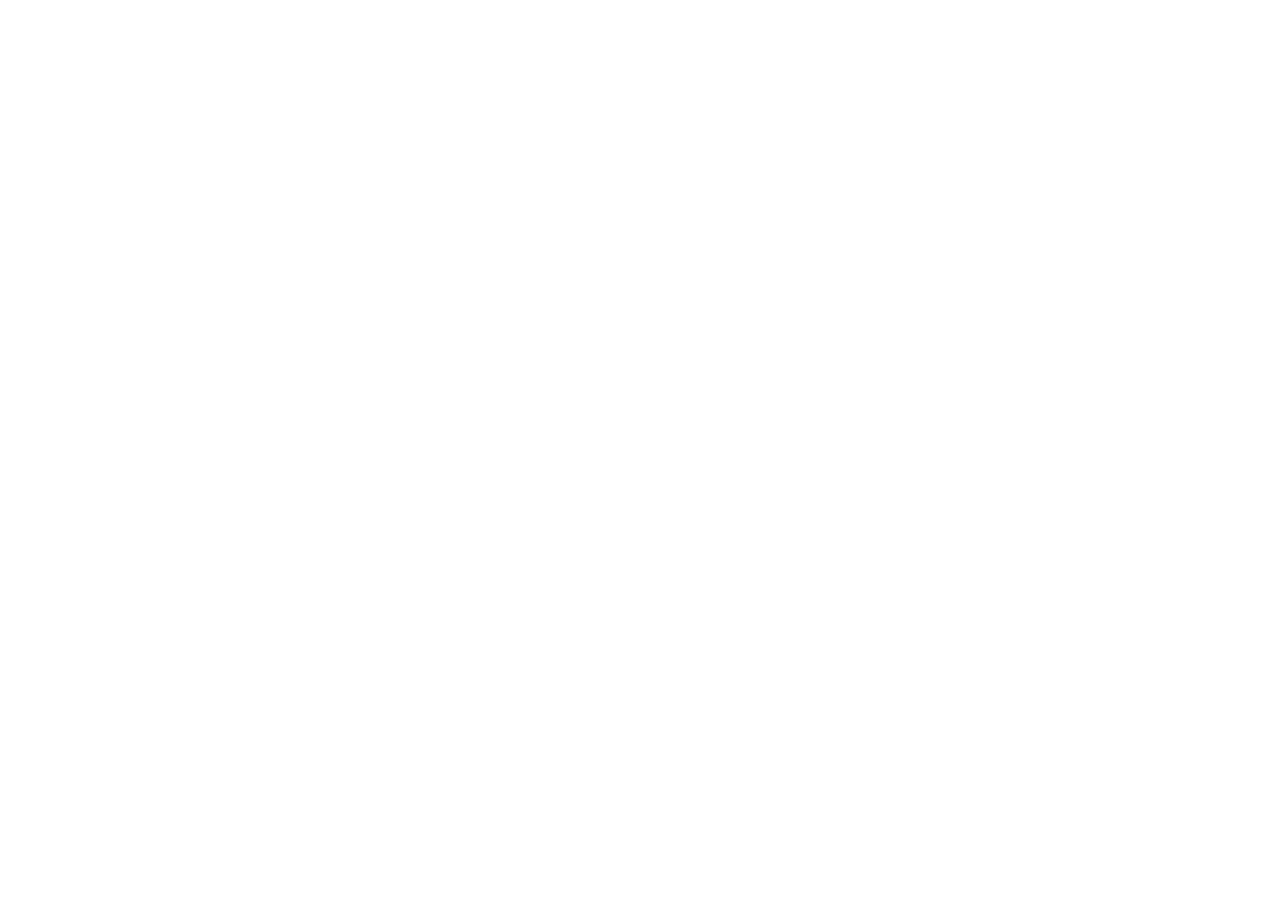
==== index.html @ 534f32bf "Initilazition" ====
<!doctype html>
<html class="no-js" lang="">
    <head>
        <meta charset="utf-8">
        <meta http-equiv="x-ua-compatible" content="ie=edge">
        <title>Azhar Husain | Front End Developer</title>
        <meta name="description" content="">
        <meta name="viewport" content="width=device-width, initial-scale=1">

        <link rel="manifest" href="site.webmanifest">
        <link rel="apple-touch-icon" href="icon.png">
        <!-- Place favicon.ico in the root directory -->

        <link rel="stylesheet" href="css/normalize.css">
        <link rel="stylesheet" href="css/style.css">
    </head>
    <body>
        <!--[if lte IE 9]>
            <p class="browserupgrade">You are using an <strong>outdated</strong> browser. Please <a href="https://browsehappy.com/">upgrade your browser</a> to improve your experience and security.</p>
        <![endif]-->
        <header>

        </header>
        <main>
            
        </main>
        <footer>

        </footer>

        <script src="js/vendor/modernizr-3.5.0.min.js"></script>
        <script src="https://code.jquery.com/jquery-3.2.1.min.js" integrity="sha256-hwg4gsxgFZhOsEEamdOYGBf13FyQuiTwlAQgxVSNgt4=" crossorigin="anonymous"></script>
        <script>window.jQuery || document.write('<script src="js/vendor/jquery-3.2.1.min.js"><\/script>')</script>
        <script src="js/plugins.js"></script>
        <script src="js/main.js"></script>

        <!-- Google Analytics: change UA-XXXXX-Y to be your site's ID. -->
        <script>
            window.ga=function(){ga.q.push(arguments)};ga.q=[];ga.l=+new Date;
            ga('create','UA-XXXXX-Y','auto');ga('send','pageview')
        </script>
        <script src="https://www.google-analytics.com/analytics.js" async defer></script>
    </body>
</html>
---- css/style.css ----
/*
Aurthor: Azhar Hussain
for : azharhusain.com
*/
/*!
 * Bootstrap v4.0.0 (https://getbootstrap.com)
 * Copyright 2011-2018 The Bootstrap Authors
 * Copyright 2011-2018 Twitter, Inc.
 * Licensed under MIT (https://github.com/twbs/bootstrap/blob/master/LICENSE)
 */
:root {
  --blue: #007bff;
  --indigo: #6610f2;
  --purple: #6f42c1;
  --pink: #e83e8c;
  --red: #dc3545;
  --orange: #fd7e14;
  --yellow: #ffc107;
  --green: #28a745;
  --teal: #20c997;
  --cyan: #17a2b8;
  --white: #fff;
  --gray: #6c757d;
  --gray-dark: #343a40;
  --primary: #007bff;
  --secondary: #6c757d;
  --success: #28a745;
  --info: #17a2b8;
  --warning: #ffc107;
  --danger: #dc3545;
  --light: #f8f9fa;
  --dark: #343a40;
  --breakpoint-xs: 0;
  --breakpoint-sm: 576px;
  --breakpoint-md: 768px;
  --breakpoint-lg: 992px;
  --breakpoint-xl: 1200px;
  --font-family-sans-serif: -apple-system, BlinkMacSystemFont, "Segoe UI", Roboto, "Helvetica Neue", Arial, sans-serif, "Apple Color Emoji", "Segoe UI Emoji", "Segoe UI Symbol";
  --font-family-monospace: SFMono-Regular, Menlo, Monaco, Consolas, "Liberation Mono", "Courier New", monospace; }

*,
*::before,
*::after {
  -webkit-box-sizing: border-box;
          box-sizing: border-box; }

html {
  font-family: sans-serif;
  line-height: 1.15;
  -webkit-text-size-adjust: 100%;
  -ms-text-size-adjust: 100%;
  -ms-overflow-style: scrollbar;
  -webkit-tap-highlight-color: transparent; }

@-ms-viewport {
  width: device-width; }

article, aside, dialog, figcaption, figure, footer, header, hgroup, main, nav, section {
  display: block; }

body {
  margin: 0;
  font-family: -apple-system, BlinkMacSystemFont, "Segoe UI", Roboto, "Helvetica Neue", Arial, sans-serif, "Apple Color Emoji", "Segoe UI Emoji", "Segoe UI Symbol";
  font-size: 1rem;
  font-weight: 400;
  line-height: 1.5;
  color: #212529;
  text-align: left;
  background-color: #fff; }

[tabindex="-1"]:focus {
  outline: 0 !important; }

hr {
  -webkit-box-sizing: content-box;
          box-sizing: content-box;
  height: 0;
  overflow: visible; }

h1, h2, h3, h4, h5, h6 {
  margin-top: 0;
  margin-bottom: 0.5rem; }

p {
  margin-top: 0;
  margin-bottom: 1rem; }

abbr[title],
abbr[data-original-title] {
  text-decoration: underline;
  -webkit-text-decoration: underline dotted;
          text-decoration: underline dotted;
  cursor: help;
  border-bottom: 0; }

address {
  margin-bottom: 1rem;
  font-style: normal;
  line-height: inherit; }

ol,
ul,
dl {
  margin-top: 0;
  margin-bottom: 1rem; }

ol ol,
ul ul,
ol ul,
ul ol {
  margin-bottom: 0; }

dt {
  font-weight: 700; }

dd {
  margin-bottom: .5rem;
  margin-left: 0; }

blockquote {
  margin: 0 0 1rem; }

dfn {
  font-style: italic; }

b,
strong {
  font-weight: bolder; }

small {
  font-size: 80%; }

sub,
sup {
  position: relative;
  font-size: 75%;
  line-height: 0;
  vertical-align: baseline; }

sub {
  bottom: -.25em; }

sup {
  top: -.5em; }

a {
  color: #007bff;
  text-decoration: none;
  background-color: transparent;
  -webkit-text-decoration-skip: objects; }
  a:hover {
    color: #0056b3;
    text-decoration: underline; }

a:not([href]):not([tabindex]) {
  color: inherit;
  text-decoration: none; }
  a:not([href]):not([tabindex]):hover, a:not([href]):not([tabindex]):focus {
    color: inherit;
    text-decoration: none; }
  a:not([href]):not([tabindex]):focus {
    outline: 0; }

pre,
code,
kbd,
samp {
  font-family: monospace, monospace;
  font-size: 1em; }

pre {
  margin-top: 0;
  margin-bottom: 1rem;
  overflow: auto;
  -ms-overflow-style: scrollbar; }

figure {
  margin: 0 0 1rem; }

img {
  vertical-align: middle;
  border-style: none; }

svg:not(:root) {
  overflow: hidden; }

table {
  border-collapse: collapse; }

caption {
  padding-top: 0.75rem;
  padding-bottom: 0.75rem;
  color: #6c757d;
  text-align: left;
  caption-side: bottom; }

th {
  text-align: inherit; }

label {
  display: inline-block;
  margin-bottom: .5rem; }

button {
  border-radius: 0; }

button:focus {
  outline: 1px dotted;
  outline: 5px auto -webkit-focus-ring-color; }

input,
button,
select,
optgroup,
textarea {
  margin: 0;
  font-family: inherit;
  font-size: inherit;
  line-height: inherit; }

button,
input {
  overflow: visible; }

button,
select {
  text-transform: none; }

button,
html [type="button"],
[type="reset"],
[type="submit"] {
  -webkit-appearance: button; }

button::-moz-focus-inner,
[type="button"]::-moz-focus-inner,
[type="reset"]::-moz-focus-inner,
[type="submit"]::-moz-focus-inner {
  padding: 0;
  border-style: none; }

input[type="radio"],
input[type="checkbox"] {
  -webkit-box-sizing: border-box;
          box-sizing: border-box;
  padding: 0; }

input[type="date"],
input[type="time"],
input[type="datetime-local"],
input[type="month"] {
  -webkit-appearance: listbox; }

textarea {
  overflow: auto;
  resize: vertical; }

fieldset {
  min-width: 0;
  padding: 0;
  margin: 0;
  border: 0; }

legend {
  display: block;
  width: 100%;
  max-width: 100%;
  padding: 0;
  margin-bottom: .5rem;
  font-size: 1.5rem;
  line-height: inherit;
  color: inherit;
  white-space: normal; }

progress {
  vertical-align: baseline; }

[type="number"]::-webkit-inner-spin-button,
[type="number"]::-webkit-outer-spin-button {
  height: auto; }

[type="search"] {
  outline-offset: -2px;
  -webkit-appearance: none; }

[type="search"]::-webkit-search-cancel-button,
[type="search"]::-webkit-search-decoration {
  -webkit-appearance: none; }

::-webkit-file-upload-button {
  font: inherit;
  -webkit-appearance: button; }

output {
  display: inline-block; }

summary {
  display: list-item;
  cursor: pointer; }

template {
  display: none; }

[hidden] {
  display: none !important; }

h1, h2, h3, h4, h5, h6,
.h1, .h2, .h3, .h4, .h5, .h6 {
  margin-bottom: 0.5rem;
  font-family: inherit;
  font-weight: 500;
  line-height: 1.2;
  color: inherit; }

h1, .h1 {
  font-size: 2.5rem; }

h2, .h2 {
  font-size: 2rem; }

h3, .h3 {
  font-size: 1.75rem; }

h4, .h4 {
  font-size: 1.5rem; }

h5, .h5 {
  font-size: 1.25rem; }

h6, .h6 {
  font-size: 1rem; }

.lead {
  font-size: 1.25rem;
  font-weight: 300; }

.display-1 {
  font-size: 6rem;
  font-weight: 300;
  line-height: 1.2; }

.display-2 {
  font-size: 5.5rem;
  font-weight: 300;
  line-height: 1.2; }

.display-3 {
  font-size: 4.5rem;
  font-weight: 300;
  line-height: 1.2; }

.display-4 {
  font-size: 3.5rem;
  font-weight: 300;
  line-height: 1.2; }

hr {
  margin-top: 1rem;
  margin-bottom: 1rem;
  border: 0;
  border-top: 1px solid rgba(0, 0, 0, 0.1); }

small,
.small {
  font-size: 80%;
  font-weight: 400; }

mark,
.mark {
  padding: 0.2em;
  background-color: #fcf8e3; }

.list-unstyled {
  padding-left: 0;
  list-style: none; }

.list-inline {
  padding-left: 0;
  list-style: none; }

.list-inline-item {
  display: inline-block; }
  .list-inline-item:not(:last-child) {
    margin-right: 0.5rem; }

.initialism {
  font-size: 90%;
  text-transform: uppercase; }

.blockquote {
  margin-bottom: 1rem;
  font-size: 1.25rem; }

.blockquote-footer {
  display: block;
  font-size: 80%;
  color: #6c757d; }
  .blockquote-footer::before {
    content: "\2014 \00A0"; }

.img-fluid {
  max-width: 100%;
  height: auto; }

.img-thumbnail {
  padding: 0.25rem;
  background-color: #fff;
  border: 1px solid #dee2e6;
  border-radius: 0.25rem;
  max-width: 100%;
  height: auto; }

.figure {
  display: inline-block; }

.figure-img {
  margin-bottom: 0.5rem;
  line-height: 1; }

.figure-caption {
  font-size: 90%;
  color: #6c757d; }

code,
kbd,
pre,
samp {
  font-family: SFMono-Regular, Menlo, Monaco, Consolas, "Liberation Mono", "Courier New", monospace; }

code {
  font-size: 87.5%;
  color: #e83e8c;
  word-break: break-word; }
  a > code {
    color: inherit; }

kbd {
  padding: 0.2rem 0.4rem;
  font-size: 87.5%;
  color: #fff;
  background-color: #212529;
  border-radius: 0.2rem; }
  kbd kbd {
    padding: 0;
    font-size: 100%;
    font-weight: 700; }

pre {
  display: block;
  font-size: 87.5%;
  color: #212529; }
  pre code {
    font-size: inherit;
    color: inherit;
    word-break: normal; }

.pre-scrollable {
  max-height: 340px;
  overflow-y: scroll; }

.container {
  width: 100%;
  padding-right: 15px;
  padding-left: 15px;
  margin-right: auto;
  margin-left: auto; }

.container-fluid {
  width: 100%;
  padding-right: 15px;
  padding-left: 15px;
  margin-right: auto;
  margin-left: auto; }

.row {
  display: -webkit-box;
  display: -ms-flexbox;
  display: flex;
  -ms-flex-wrap: wrap;
      flex-wrap: wrap;
  margin-right: -15px;
  margin-left: -15px; }

.no-gutters {
  margin-right: 0;
  margin-left: 0; }
  .no-gutters > .col,
  .no-gutters > [class*="col-"] {
    padding-right: 0;
    padding-left: 0; }

.col-1, .col-2, .col-3, .col-4, .col-5, .col-6, .col-7, .col-8, .col-9, .col-10, .col-11, .col-12, .col,
.col-auto, .col-sm-1, .col-sm-2, .col-sm-3, .col-sm-4, .col-sm-5, .col-sm-6, .col-sm-7, .col-sm-8, .col-sm-9, .col-sm-10, .col-sm-11, .col-sm-12, .col-sm,
.col-sm-auto, .col-md-1, .col-md-2, .col-md-3, .col-md-4, .col-md-5, .col-md-6, .col-md-7, .col-md-8, .col-md-9, .col-md-10, .col-md-11, .col-md-12, .col-md,
.col-md-auto, .col-lg-1, .col-lg-2, .col-lg-3, .col-lg-4, .col-lg-5, .col-lg-6, .col-lg-7, .col-lg-8, .col-lg-9, .col-lg-10, .col-lg-11, .col-lg-12, .col-lg,
.col-lg-auto, .col-xl-1, .col-xl-2, .col-xl-3, .col-xl-4, .col-xl-5, .col-xl-6, .col-xl-7, .col-xl-8, .col-xl-9, .col-xl-10, .col-xl-11, .col-xl-12, .col-xl,
.col-xl-auto {
  position: relative;
  width: 100%;
  min-height: 1px;
  padding-right: 15px;
  padding-left: 15px; }

.col {
  -ms-flex-preferred-size: 0;
      flex-basis: 0;
  -webkit-box-flex: 1;
      -ms-flex-positive: 1;
          flex-grow: 1;
  max-width: 100%; }

.col-auto {
  -webkit-box-flex: 0;
      -ms-flex: 0 0 auto;
          flex: 0 0 auto;
  width: auto;
  max-width: none; }

.col-1 {
  -webkit-box-flex: 0;
      -ms-flex: 0 0 8.333%;
          flex: 0 0 8.333%;
  max-width: 8.333%; }

.col-2 {
  -webkit-box-flex: 0;
      -ms-flex: 0 0 16.667%;
          flex: 0 0 16.667%;
  max-width: 16.667%; }

.col-3 {
  -webkit-box-flex: 0;
      -ms-flex: 0 0 25%;
          flex: 0 0 25%;
  max-width: 25%; }

.col-4 {
  -webkit-box-flex: 0;
      -ms-flex: 0 0 33.333%;
          flex: 0 0 33.333%;
  max-width: 33.333%; }

.col-5 {
  -webkit-box-flex: 0;
      -ms-flex: 0 0 41.667%;
          flex: 0 0 41.667%;
  max-width: 41.667%; }

.col-6 {
  -webkit-box-flex: 0;
      -ms-flex: 0 0 50%;
          flex: 0 0 50%;
  max-width: 50%; }

.col-7 {
  -webkit-box-flex: 0;
      -ms-flex: 0 0 58.333%;
          flex: 0 0 58.333%;
  max-width: 58.333%; }

.col-8 {
  -webkit-box-flex: 0;
      -ms-flex: 0 0 66.667%;
          flex: 0 0 66.667%;
  max-width: 66.667%; }

.col-9 {
  -webkit-box-flex: 0;
      -ms-flex: 0 0 75%;
          flex: 0 0 75%;
  max-width: 75%; }

.col-10 {
  -webkit-box-flex: 0;
      -ms-flex: 0 0 83.333%;
          flex: 0 0 83.333%;
  max-width: 83.333%; }

.col-11 {
  -webkit-box-flex: 0;
      -ms-flex: 0 0 91.667%;
          flex: 0 0 91.667%;
  max-width: 91.667%; }

.col-12 {
  -webkit-box-flex: 0;
      -ms-flex: 0 0 100%;
          flex: 0 0 100%;
  max-width: 100%; }

.order-first {
  -webkit-box-ordinal-group: 0;
      -ms-flex-order: -1;
          order: -1; }

.order-last {
  -webkit-box-ordinal-group: 14;
      -ms-flex-order: 13;
          order: 13; }

.order-0 {
  -webkit-box-ordinal-group: 1;
      -ms-flex-order: 0;
          order: 0; }

.order-1 {
  -webkit-box-ordinal-group: 2;
      -ms-flex-order: 1;
          order: 1; }

.order-2 {
  -webkit-box-ordinal-group: 3;
      -ms-flex-order: 2;
          order: 2; }

.order-3 {
  -webkit-box-ordinal-group: 4;
      -ms-flex-order: 3;
          order: 3; }

.order-4 {
  -webkit-box-ordinal-group: 5;
      -ms-flex-order: 4;
          order: 4; }

.order-5 {
  -webkit-box-ordinal-group: 6;
      -ms-flex-order: 5;
          order: 5; }

.order-6 {
  -webkit-box-ordinal-group: 7;
      -ms-flex-order: 6;
          order: 6; }

.order-7 {
  -webkit-box-ordinal-group: 8;
      -ms-flex-order: 7;
          order: 7; }

.order-8 {
  -webkit-box-ordinal-group: 9;
      -ms-flex-order: 8;
          order: 8; }

.order-9 {
  -webkit-box-ordinal-group: 10;
      -ms-flex-order: 9;
          order: 9; }

.order-10 {
  -webkit-box-ordinal-group: 11;
      -ms-flex-order: 10;
          order: 10; }

.order-11 {
  -webkit-box-ordinal-group: 12;
      -ms-flex-order: 11;
          order: 11; }

.order-12 {
  -webkit-box-ordinal-group: 13;
      -ms-flex-order: 12;
          order: 12; }

.offset-1 {
  margin-left: 8.333%; }

.offset-2 {
  margin-left: 16.667%; }

.offset-3 {
  margin-left: 25%; }

.offset-4 {
  margin-left: 33.333%; }

.offset-5 {
  margin-left: 41.667%; }

.offset-6 {
  margin-left: 50%; }

.offset-7 {
  margin-left: 58.333%; }

.offset-8 {
  margin-left: 66.667%; }

.offset-9 {
  margin-left: 75%; }

.offset-10 {
  margin-left: 83.333%; }

.offset-11 {
  margin-left: 91.667%; }

.table {
  width: 100%;
  max-width: 100%;
  margin-bottom: 1rem;
  background-color: transparent; }
  .table th,
  .table td {
    padding: 0.75rem;
    vertical-align: top;
    border-top: 1px solid #dee2e6; }
  .table thead th {
    vertical-align: bottom;
    border-bottom: 2px solid #dee2e6; }
  .table tbody + tbody {
    border-top: 2px solid #dee2e6; }
  .table .table {
    background-color: #fff; }

.table-sm th,
.table-sm td {
  padding: 0.3rem; }

.table-bordered {
  border: 1px solid #dee2e6; }
  .table-bordered th,
  .table-bordered td {
    border: 1px solid #dee2e6; }
  .table-bordered thead th,
  .table-bordered thead td {
    border-bottom-width: 2px; }

.table-striped tbody tr:nth-of-type(odd) {
  background-color: rgba(0, 0, 0, 0.05); }

.table-hover tbody tr:hover {
  background-color: rgba(0, 0, 0, 0.075); }

.table-primary,
.table-primary > th,
.table-primary > td {
  background-color: #b8daff; }

.table-hover .table-primary:hover {
  background-color: #9fcdff; }
  .table-hover .table-primary:hover > td,
  .table-hover .table-primary:hover > th {
    background-color: #9fcdff; }

.table-secondary,
.table-secondary > th,
.table-secondary > td {
  background-color: #d6d8db; }

.table-hover .table-secondary:hover {
  background-color: #c8cbcf; }
  .table-hover .table-secondary:hover > td,
  .table-hover .table-secondary:hover > th {
    background-color: #c8cbcf; }

.table-success,
.table-success > th,
.table-success > td {
  background-color: #c3e6cb; }

.table-hover .table-success:hover {
  background-color: #b1dfbb; }
  .table-hover .table-success:hover > td,
  .table-hover .table-success:hover > th {
    background-color: #b1dfbb; }

.table-info,
.table-info > th,
.table-info > td {
  background-color: #bee5eb; }

.table-hover .table-info:hover {
  background-color: #abdde5; }
  .table-hover .table-info:hover > td,
  .table-hover .table-info:hover > th {
    background-color: #abdde5; }

.table-warning,
.table-warning > th,
.table-warning > td {
  background-color: #ffeeba; }

.table-hover .table-warning:hover {
  background-color: #ffe8a1; }
  .table-hover .table-warning:hover > td,
  .table-hover .table-warning:hover > th {
    background-color: #ffe8a1; }

.table-danger,
.table-danger > th,
.table-danger > td {
  background-color: #f5c6cb; }

.table-hover .table-danger:hover {
  background-color: #f1b0b7; }
  .table-hover .table-danger:hover > td,
  .table-hover .table-danger:hover > th {
    background-color: #f1b0b7; }

.table-light,
.table-light > th,
.table-light > td {
  background-color: #fdfdfe; }

.table-hover .table-light:hover {
  background-color: #ececf6; }
  .table-hover .table-light:hover > td,
  .table-hover .table-light:hover > th {
    background-color: #ececf6; }

.table-dark,
.table-dark > th,
.table-dark > td {
  background-color: #c6c8ca; }

.table-hover .table-dark:hover {
  background-color: #b9bbbe; }
  .table-hover .table-dark:hover > td,
  .table-hover .table-dark:hover > th {
    background-color: #b9bbbe; }

.table-active,
.table-active > th,
.table-active > td {
  background-color: rgba(0, 0, 0, 0.075); }

.table-hover .table-active:hover {
  background-color: rgba(0, 0, 0, 0.075); }
  .table-hover .table-active:hover > td,
  .table-hover .table-active:hover > th {
    background-color: rgba(0, 0, 0, 0.075); }

.table .thead-dark th {
  color: #fff;
  background-color: #212529;
  border-color: #32383e; }

.table .thead-light th {
  color: #495057;
  background-color: #e9ecef;
  border-color: #dee2e6; }

.table-dark {
  color: #fff;
  background-color: #212529; }
  .table-dark th,
  .table-dark td,
  .table-dark thead th {
    border-color: #32383e; }
  .table-dark.table-bordered {
    border: 0; }
  .table-dark.table-striped tbody tr:nth-of-type(odd) {
    background-color: rgba(255, 255, 255, 0.05); }
  .table-dark.table-hover tbody tr:hover {
    background-color: rgba(255, 255, 255, 0.075); }

.table-responsive {
  display: block;
  width: 100%;
  overflow-x: auto;
  -webkit-overflow-scrolling: touch;
  -ms-overflow-style: -ms-autohiding-scrollbar; }
  .table-responsive > .table-bordered {
    border: 0; }

.form-control {
  display: block;
  width: 100%;
  padding: 0.375rem 0.75rem;
  font-size: 1rem;
  line-height: 1.5;
  color: #495057;
  background-color: #fff;
  background-clip: padding-box;
  border: 1px solid #ced4da;
  border-radius: 0.25rem;
  -webkit-transition: border-color 0.15s ease-in-out, -webkit-box-shadow 0.15s ease-in-out;
  transition: border-color 0.15s ease-in-out, -webkit-box-shadow 0.15s ease-in-out;
  transition: border-color 0.15s ease-in-out, box-shadow 0.15s ease-in-out;
  transition: border-color 0.15s ease-in-out, box-shadow 0.15s ease-in-out, -webkit-box-shadow 0.15s ease-in-out; }
  .form-control::-ms-expand {
    background-color: transparent;
    border: 0; }
  .form-control:focus {
    color: #495057;
    background-color: #fff;
    border-color: #80bdff;
    outline: 0;
    -webkit-box-shadow: 0 0 0 0.2rem rgba(0, 123, 255, 0.25);
            box-shadow: 0 0 0 0.2rem rgba(0, 123, 255, 0.25); }
  .form-control::-webkit-input-placeholder {
    color: #6c757d;
    opacity: 1; }
  .form-control:-ms-input-placeholder {
    color: #6c757d;
    opacity: 1; }
  .form-control::-ms-input-placeholder {
    color: #6c757d;
    opacity: 1; }
  .form-control::placeholder {
    color: #6c757d;
    opacity: 1; }
  .form-control:disabled, .form-control[readonly] {
    background-color: #e9ecef;
    opacity: 1; }

select.form-control:not([size]):not([multiple]) {
  height: calc(2.25rem + 2px); }

select.form-control:focus::-ms-value {
  color: #495057;
  background-color: #fff; }

.form-control-file,
.form-control-range {
  display: block;
  width: 100%; }

.col-form-label {
  padding-top: calc(0.375rem + 1px);
  padding-bottom: calc(0.375rem + 1px);
  margin-bottom: 0;
  font-size: inherit;
  line-height: 1.5; }

.col-form-label-lg {
  padding-top: calc(0.5rem + 1px);
  padding-bottom: calc(0.5rem + 1px);
  font-size: 1.25rem;
  line-height: 1.5; }

.col-form-label-sm {
  padding-top: calc(0.25rem + 1px);
  padding-bottom: calc(0.25rem + 1px);
  font-size: 0.875rem;
  line-height: 1.5; }

.form-control-plaintext {
  display: block;
  width: 100%;
  padding-top: 0.375rem;
  padding-bottom: 0.375rem;
  margin-bottom: 0;
  line-height: 1.5;
  background-color: transparent;
  border: solid transparent;
  border-width: 1px 0; }
  .form-control-plaintext.form-control-sm, .input-group-sm > .form-control-plaintext.form-control,
  .input-group-sm > .input-group-prepend > .form-control-plaintext.input-group-text,
  .input-group-sm > .input-group-append > .form-control-plaintext.input-group-text,
  .input-group-sm > .input-group-prepend > .form-control-plaintext.btn,
  .input-group-sm > .input-group-append > .form-control-plaintext.btn, .form-control-plaintext.form-control-lg, .input-group-lg > .form-control-plaintext.form-control,
  .input-group-lg > .input-group-prepend > .form-control-plaintext.input-group-text,
  .input-group-lg > .input-group-append > .form-control-plaintext.input-group-text,
  .input-group-lg > .input-group-prepend > .form-control-plaintext.btn,
  .input-group-lg > .input-group-append > .form-control-plaintext.btn {
    padding-right: 0;
    padding-left: 0; }

.form-control-sm, .input-group-sm > .form-control,
.input-group-sm > .input-group-prepend > .input-group-text,
.input-group-sm > .input-group-append > .input-group-text,
.input-group-sm > .input-group-prepend > .btn,
.input-group-sm > .input-group-append > .btn {
  padding: 0.25rem 0.5rem;
  font-size: 0.875rem;
  line-height: 1.5;
  border-radius: 0.2rem; }

select.form-control-sm:not([size]):not([multiple]), .input-group-sm > select.form-control:not([size]):not([multiple]),
.input-group-sm > .input-group-prepend > select.input-group-text:not([size]):not([multiple]),
.input-group-sm > .input-group-append > select.input-group-text:not([size]):not([multiple]),
.input-group-sm > .input-group-prepend > select.btn:not([size]):not([multiple]),
.input-group-sm > .input-group-append > select.btn:not([size]):not([multiple]) {
  height: calc(1.813rem + 2px); }

.form-control-lg, .input-group-lg > .form-control,
.input-group-lg > .input-group-prepend > .input-group-text,
.input-group-lg > .input-group-append > .input-group-text,
.input-group-lg > .input-group-prepend > .btn,
.input-group-lg > .input-group-append > .btn {
  padding: 0.5rem 1rem;
  font-size: 1.25rem;
  line-height: 1.5;
  border-radius: 0.3rem; }

select.form-control-lg:not([size]):not([multiple]), .input-group-lg > select.form-control:not([size]):not([multiple]),
.input-group-lg > .input-group-prepend > select.input-group-text:not([size]):not([multiple]),
.input-group-lg > .input-group-append > select.input-group-text:not([size]):not([multiple]),
.input-group-lg > .input-group-prepend > select.btn:not([size]):not([multiple]),
.input-group-lg > .input-group-append > select.btn:not([size]):not([multiple]) {
  height: calc(2.875rem + 2px); }

.form-group {
  margin-bottom: 1rem; }

.form-text {
  display: block;
  margin-top: 0.25rem; }

.form-row {
  display: -webkit-box;
  display: -ms-flexbox;
  display: flex;
  -ms-flex-wrap: wrap;
      flex-wrap: wrap;
  margin-right: -5px;
  margin-left: -5px; }
  .form-row > .col,
  .form-row > [class*="col-"] {
    padding-right: 5px;
    padding-left: 5px; }

.form-check {
  position: relative;
  display: block;
  padding-left: 1.25rem; }

.form-check-input {
  position: absolute;
  margin-top: 0.3rem;
  margin-left: -1.25rem; }
  .form-check-input:disabled ~ .form-check-label {
    color: #6c757d; }

.form-check-label {
  margin-bottom: 0; }

.form-check-inline {
  display: -webkit-inline-box;
  display: -ms-inline-flexbox;
  display: inline-flex;
  -webkit-box-align: center;
      -ms-flex-align: center;
          align-items: center;
  padding-left: 0;
  margin-right: 0.75rem; }
  .form-check-inline .form-check-input {
    position: static;
    margin-top: 0;
    margin-right: 0.313rem;
    margin-left: 0; }

.valid-feedback {
  display: none;
  width: 100%;
  margin-top: 0.25rem;
  font-size: 80%;
  color: #28a745; }

.valid-tooltip {
  position: absolute;
  top: 100%;
  z-index: 5;
  display: none;
  max-width: 100%;
  padding: .5rem;
  margin-top: .1rem;
  font-size: .875rem;
  line-height: 1;
  color: #fff;
  background-color: rgba(40, 167, 69, 0.8);
  border-radius: .2rem; }

.was-validated .form-control:valid, .form-control.is-valid, .was-validated
.custom-select:valid,
.custom-select.is-valid {
  border-color: #28a745; }
  .was-validated .form-control:valid:focus, .form-control.is-valid:focus, .was-validated
  .custom-select:valid:focus,
  .custom-select.is-valid:focus {
    border-color: #28a745;
    -webkit-box-shadow: 0 0 0 0.2rem rgba(40, 167, 69, 0.25);
            box-shadow: 0 0 0 0.2rem rgba(40, 167, 69, 0.25); }
  .was-validated .form-control:valid ~ .valid-feedback,
  .was-validated .form-control:valid ~ .valid-tooltip, .form-control.is-valid ~ .valid-feedback,
  .form-control.is-valid ~ .valid-tooltip, .was-validated
  .custom-select:valid ~ .valid-feedback,
  .was-validated
  .custom-select:valid ~ .valid-tooltip,
  .custom-select.is-valid ~ .valid-feedback,
  .custom-select.is-valid ~ .valid-tooltip {
    display: block; }

.was-validated .form-check-input:valid ~ .form-check-label, .form-check-input.is-valid ~ .form-check-label {
  color: #28a745; }

.was-validated .form-check-input:valid ~ .valid-feedback,
.was-validated .form-check-input:valid ~ .valid-tooltip, .form-check-input.is-valid ~ .valid-feedback,
.form-check-input.is-valid ~ .valid-tooltip {
  display: block; }

.was-validated .custom-control-input:valid ~ .custom-control-label, .custom-control-input.is-valid ~ .custom-control-label {
  color: #28a745; }
  .was-validated .custom-control-input:valid ~ .custom-control-label::before, .custom-control-input.is-valid ~ .custom-control-label::before {
    background-color: #71dd8a; }

.was-validated .custom-control-input:valid ~ .valid-feedback,
.was-validated .custom-control-input:valid ~ .valid-tooltip, .custom-control-input.is-valid ~ .valid-feedback,
.custom-control-input.is-valid ~ .valid-tooltip {
  display: block; }

.was-validated .custom-control-input:valid:checked ~ .custom-control-label::before, .custom-control-input.is-valid:checked ~ .custom-control-label::before {
  background-color: #34ce57; }

.was-validated .custom-control-input:valid:focus ~ .custom-control-label::before, .custom-control-input.is-valid:focus ~ .custom-control-label::before {
  -webkit-box-shadow: 0 0 0 1px #fff, 0 0 0 0.2rem rgba(40, 167, 69, 0.25);
          box-shadow: 0 0 0 1px #fff, 0 0 0 0.2rem rgba(40, 167, 69, 0.25); }

.was-validated .custom-file-input:valid ~ .custom-file-label, .custom-file-input.is-valid ~ .custom-file-label {
  border-color: #28a745; }
  .was-validated .custom-file-input:valid ~ .custom-file-label::before, .custom-file-input.is-valid ~ .custom-file-label::before {
    border-color: inherit; }

.was-validated .custom-file-input:valid ~ .valid-feedback,
.was-validated .custom-file-input:valid ~ .valid-tooltip, .custom-file-input.is-valid ~ .valid-feedback,
.custom-file-input.is-valid ~ .valid-tooltip {
  display: block; }

.was-validated .custom-file-input:valid:focus ~ .custom-file-label, .custom-file-input.is-valid:focus ~ .custom-file-label {
  -webkit-box-shadow: 0 0 0 0.2rem rgba(40, 167, 69, 0.25);
          box-shadow: 0 0 0 0.2rem rgba(40, 167, 69, 0.25); }

.invalid-feedback {
  display: none;
  width: 100%;
  margin-top: 0.25rem;
  font-size: 80%;
  color: #dc3545; }

.invalid-tooltip {
  position: absolute;
  top: 100%;
  z-index: 5;
  display: none;
  max-width: 100%;
  padding: .5rem;
  margin-top: .1rem;
  font-size: .875rem;
  line-height: 1;
  color: #fff;
  background-color: rgba(220, 53, 69, 0.8);
  border-radius: .2rem; }

.was-validated .form-control:invalid, .form-control.is-invalid, .was-validated
.custom-select:invalid,
.custom-select.is-invalid {
  border-color: #dc3545; }
  .was-validated .form-control:invalid:focus, .form-control.is-invalid:focus, .was-validated
  .custom-select:invalid:focus,
  .custom-select.is-invalid:focus {
    border-color: #dc3545;
    -webkit-box-shadow: 0 0 0 0.2rem rgba(220, 53, 69, 0.25);
            box-shadow: 0 0 0 0.2rem rgba(220, 53, 69, 0.25); }
  .was-validated .form-control:invalid ~ .invalid-feedback,
  .was-validated .form-control:invalid ~ .invalid-tooltip, .form-control.is-invalid ~ .invalid-feedback,
  .form-control.is-invalid ~ .invalid-tooltip, .was-validated
  .custom-select:invalid ~ .invalid-feedback,
  .was-validated
  .custom-select:invalid ~ .invalid-tooltip,
  .custom-select.is-invalid ~ .invalid-feedback,
  .custom-select.is-invalid ~ .invalid-tooltip {
    display: block; }

.was-validated .form-check-input:invalid ~ .form-check-label, .form-check-input.is-invalid ~ .form-check-label {
  color: #dc3545; }

.was-validated .form-check-input:invalid ~ .invalid-feedback,
.was-validated .form-check-input:invalid ~ .invalid-tooltip, .form-check-input.is-invalid ~ .invalid-feedback,
.form-check-input.is-invalid ~ .invalid-tooltip {
  display: block; }

.was-validated .custom-control-input:invalid ~ .custom-control-label, .custom-control-input.is-invalid ~ .custom-control-label {
  color: #dc3545; }
  .was-validated .custom-control-input:invalid ~ .custom-control-label::before, .custom-control-input.is-invalid ~ .custom-control-label::before {
    background-color: #efa2a9; }

.was-validated .custom-control-input:invalid ~ .invalid-feedback,
.was-validated .custom-control-input:invalid ~ .invalid-tooltip, .custom-control-input.is-invalid ~ .invalid-feedback,
.custom-control-input.is-invalid ~ .invalid-tooltip {
  display: block; }

.was-validated .custom-control-input:invalid:checked ~ .custom-control-label::before, .custom-control-input.is-invalid:checked ~ .custom-control-label::before {
  background-color: #e4606d; }

.was-validated .custom-control-input:invalid:focus ~ .custom-control-label::before, .custom-control-input.is-invalid:focus ~ .custom-control-label::before {
  -webkit-box-shadow: 0 0 0 1px #fff, 0 0 0 0.2rem rgba(220, 53, 69, 0.25);
          box-shadow: 0 0 0 1px #fff, 0 0 0 0.2rem rgba(220, 53, 69, 0.25); }

.was-validated .custom-file-input:invalid ~ .custom-file-label, .custom-file-input.is-invalid ~ .custom-file-label {
  border-color: #dc3545; }
  .was-validated .custom-file-input:invalid ~ .custom-file-label::before, .custom-file-input.is-invalid ~ .custom-file-label::before {
    border-color: inherit; }

.was-validated .custom-file-input:invalid ~ .invalid-feedback,
.was-validated .custom-file-input:invalid ~ .invalid-tooltip, .custom-file-input.is-invalid ~ .invalid-feedback,
.custom-file-input.is-invalid ~ .invalid-tooltip {
  display: block; }

.was-validated .custom-file-input:invalid:focus ~ .custom-file-label, .custom-file-input.is-invalid:focus ~ .custom-file-label {
  -webkit-box-shadow: 0 0 0 0.2rem rgba(220, 53, 69, 0.25);
          box-shadow: 0 0 0 0.2rem rgba(220, 53, 69, 0.25); }

.form-inline {
  display: -webkit-box;
  display: -ms-flexbox;
  display: flex;
  -webkit-box-orient: horizontal;
  -webkit-box-direction: normal;
      -ms-flex-flow: row wrap;
          flex-flow: row wrap;
  -webkit-box-align: center;
      -ms-flex-align: center;
          align-items: center; }
  .form-inline .form-check {
    width: 100%; }

.btn {
  display: inline-block;
  font-weight: 400;
  text-align: center;
  white-space: nowrap;
  vertical-align: middle;
  -webkit-user-select: none;
     -moz-user-select: none;
      -ms-user-select: none;
          user-select: none;
  border: 1px solid transparent;
  padding: 0.375rem 0.75rem;
  font-size: 1rem;
  line-height: 1.5;
  border-radius: 0.25rem;
  -webkit-transition: color 0.15s ease-in-out, background-color 0.15s ease-in-out, border-color 0.15s ease-in-out, -webkit-box-shadow 0.15s ease-in-out;
  transition: color 0.15s ease-in-out, background-color 0.15s ease-in-out, border-color 0.15s ease-in-out, -webkit-box-shadow 0.15s ease-in-out;
  transition: color 0.15s ease-in-out, background-color 0.15s ease-in-out, border-color 0.15s ease-in-out, box-shadow 0.15s ease-in-out;
  transition: color 0.15s ease-in-out, background-color 0.15s ease-in-out, border-color 0.15s ease-in-out, box-shadow 0.15s ease-in-out, -webkit-box-shadow 0.15s ease-in-out; }
  .btn:hover, .btn:focus {
    text-decoration: none; }
  .btn:focus, .btn.focus {
    outline: 0;
    -webkit-box-shadow: 0 0 0 0.2rem rgba(0, 123, 255, 0.25);
            box-shadow: 0 0 0 0.2rem rgba(0, 123, 255, 0.25); }
  .btn.disabled, .btn:disabled {
    opacity: 0.65; }
  .btn:not(:disabled):not(.disabled) {
    cursor: pointer; }
  .btn:not(:disabled):not(.disabled):active, .btn:not(:disabled):not(.disabled).active {
    background-image: none; }

a.btn.disabled,
fieldset:disabled a.btn {
  pointer-events: none; }

.btn-primary {
  color: #fff;
  background-color: #007bff;
  border-color: #007bff; }
  .btn-primary:hover {
    color: #fff;
    background-color: #0069d9;
    border-color: #0062cc; }
  .btn-primary:focus, .btn-primary.focus {
    -webkit-box-shadow: 0 0 0 0.2rem rgba(0, 123, 255, 0.5);
            box-shadow: 0 0 0 0.2rem rgba(0, 123, 255, 0.5); }
  .btn-primary.disabled, .btn-primary:disabled {
    color: #fff;
    background-color: #007bff;
    border-color: #007bff; }
  .btn-primary:not(:disabled):not(.disabled):active, .btn-primary:not(:disabled):not(.disabled).active,
  .show > .btn-primary.dropdown-toggle {
    color: #fff;
    background-color: #0062cc;
    border-color: #005cbf; }
    .btn-primary:not(:disabled):not(.disabled):active:focus, .btn-primary:not(:disabled):not(.disabled).active:focus,
    .show > .btn-primary.dropdown-toggle:focus {
      -webkit-box-shadow: 0 0 0 0.2rem rgba(0, 123, 255, 0.5);
              box-shadow: 0 0 0 0.2rem rgba(0, 123, 255, 0.5); }

.btn-secondary {
  color: #fff;
  background-color: #6c757d;
  border-color: #6c757d; }
  .btn-secondary:hover {
    color: #fff;
    background-color: #5a6268;
    border-color: #545b62; }
  .btn-secondary:focus, .btn-secondary.focus {
    -webkit-box-shadow: 0 0 0 0.2rem rgba(108, 117, 125, 0.5);
            box-shadow: 0 0 0 0.2rem rgba(108, 117, 125, 0.5); }
  .btn-secondary.disabled, .btn-secondary:disabled {
    color: #fff;
    background-color: #6c757d;
    border-color: #6c757d; }
  .btn-secondary:not(:disabled):not(.disabled):active, .btn-secondary:not(:disabled):not(.disabled).active,
  .show > .btn-secondary.dropdown-toggle {
    color: #fff;
    background-color: #545b62;
    border-color: #4e555b; }
    .btn-secondary:not(:disabled):not(.disabled):active:focus, .btn-secondary:not(:disabled):not(.disabled).active:focus,
    .show > .btn-secondary.dropdown-toggle:focus {
      -webkit-box-shadow: 0 0 0 0.2rem rgba(108, 117, 125, 0.5);
              box-shadow: 0 0 0 0.2rem rgba(108, 117, 125, 0.5); }

.btn-success {
  color: #fff;
  background-color: #28a745;
  border-color: #28a745; }
  .btn-success:hover {
    color: #fff;
    background-color: #218838;
    border-color: #1e7e34; }
  .btn-success:focus, .btn-success.focus {
    -webkit-box-shadow: 0 0 0 0.2rem rgba(40, 167, 69, 0.5);
            box-shadow: 0 0 0 0.2rem rgba(40, 167, 69, 0.5); }
  .btn-success.disabled, .btn-success:disabled {
    color: #fff;
    background-color: #28a745;
    border-color: #28a745; }
  .btn-success:not(:disabled):not(.disabled):active, .btn-success:not(:disabled):not(.disabled).active,
  .show > .btn-success.dropdown-toggle {
    color: #fff;
    background-color: #1e7e34;
    border-color: #1c7430; }
    .btn-success:not(:disabled):not(.disabled):active:focus, .btn-success:not(:disabled):not(.disabled).active:focus,
    .show > .btn-success.dropdown-toggle:focus {
      -webkit-box-shadow: 0 0 0 0.2rem rgba(40, 167, 69, 0.5);
              box-shadow: 0 0 0 0.2rem rgba(40, 167, 69, 0.5); }

.btn-info {
  color: #fff;
  background-color: #17a2b8;
  border-color: #17a2b8; }
  .btn-info:hover {
    color: #fff;
    background-color: #138496;
    border-color: #117a8b; }
  .btn-info:focus, .btn-info.focus {
    -webkit-box-shadow: 0 0 0 0.2rem rgba(23, 162, 184, 0.5);
            box-shadow: 0 0 0 0.2rem rgba(23, 162, 184, 0.5); }
  .btn-info.disabled, .btn-info:disabled {
    color: #fff;
    background-color: #17a2b8;
    border-color: #17a2b8; }
  .btn-info:not(:disabled):not(.disabled):active, .btn-info:not(:disabled):not(.disabled).active,
  .show > .btn-info.dropdown-toggle {
    color: #fff;
    background-color: #117a8b;
    border-color: #10707f; }
    .btn-info:not(:disabled):not(.disabled):active:focus, .btn-info:not(:disabled):not(.disabled).active:focus,
    .show > .btn-info.dropdown-toggle:focus {
      -webkit-box-shadow: 0 0 0 0.2rem rgba(23, 162, 184, 0.5);
              box-shadow: 0 0 0 0.2rem rgba(23, 162, 184, 0.5); }

.btn-warning {
  color: #212529;
  background-color: #ffc107;
  border-color: #ffc107; }
  .btn-warning:hover {
    color: #212529;
    background-color: #e0a800;
    border-color: #d39e00; }
  .btn-warning:focus, .btn-warning.focus {
    -webkit-box-shadow: 0 0 0 0.2rem rgba(255, 193, 7, 0.5);
            box-shadow: 0 0 0 0.2rem rgba(255, 193, 7, 0.5); }
  .btn-warning.disabled, .btn-warning:disabled {
    color: #212529;
    background-color: #ffc107;
    border-color: #ffc107; }
  .btn-warning:not(:disabled):not(.disabled):active, .btn-warning:not(:disabled):not(.disabled).active,
  .show > .btn-warning.dropdown-toggle {
    color: #212529;
    background-color: #d39e00;
    border-color: #c69500; }
    .btn-warning:not(:disabled):not(.disabled):active:focus, .btn-warning:not(:disabled):not(.disabled).active:focus,
    .show > .btn-warning.dropdown-toggle:focus {
      -webkit-box-shadow: 0 0 0 0.2rem rgba(255, 193, 7, 0.5);
              box-shadow: 0 0 0 0.2rem rgba(255, 193, 7, 0.5); }

.btn-danger {
  color: #fff;
  background-color: #dc3545;
  border-color: #dc3545; }
  .btn-danger:hover {
    color: #fff;
    background-color: #c82333;
    border-color: #bd2130; }
  .btn-danger:focus, .btn-danger.focus {
    -webkit-box-shadow: 0 0 0 0.2rem rgba(220, 53, 69, 0.5);
            box-shadow: 0 0 0 0.2rem rgba(220, 53, 69, 0.5); }
  .btn-danger.disabled, .btn-danger:disabled {
    color: #fff;
    background-color: #dc3545;
    border-color: #dc3545; }
  .btn-danger:not(:disabled):not(.disabled):active, .btn-danger:not(:disabled):not(.disabled).active,
  .show > .btn-danger.dropdown-toggle {
    color: #fff;
    background-color: #bd2130;
    border-color: #b21f2d; }
    .btn-danger:not(:disabled):not(.disabled):active:focus, .btn-danger:not(:disabled):not(.disabled).active:focus,
    .show > .btn-danger.dropdown-toggle:focus {
      -webkit-box-shadow: 0 0 0 0.2rem rgba(220, 53, 69, 0.5);
              box-shadow: 0 0 0 0.2rem rgba(220, 53, 69, 0.5); }

.btn-light {
  color: #212529;
  background-color: #f8f9fa;
  border-color: #f8f9fa; }
  .btn-light:hover {
    color: #212529;
    background-color: #e2e6ea;
    border-color: #dae0e5; }
  .btn-light:focus, .btn-light.focus {
    -webkit-box-shadow: 0 0 0 0.2rem rgba(248, 249, 250, 0.5);
            box-shadow: 0 0 0 0.2rem rgba(248, 249, 250, 0.5); }
  .btn-light.disabled, .btn-light:disabled {
    color: #212529;
    background-color: #f8f9fa;
    border-color: #f8f9fa; }
  .btn-light:not(:disabled):not(.disabled):active, .btn-light:not(:disabled):not(.disabled).active,
  .show > .btn-light.dropdown-toggle {
    color: #212529;
    background-color: #dae0e5;
    border-color: #d3d9df; }
    .btn-light:not(:disabled):not(.disabled):active:focus, .btn-light:not(:disabled):not(.disabled).active:focus,
    .show > .btn-light.dropdown-toggle:focus {
      -webkit-box-shadow: 0 0 0 0.2rem rgba(248, 249, 250, 0.5);
              box-shadow: 0 0 0 0.2rem rgba(248, 249, 250, 0.5); }

.btn-dark {
  color: #fff;
  background-color: #343a40;
  border-color: #343a40; }
  .btn-dark:hover {
    color: #fff;
    background-color: #23272b;
    border-color: #1d2124; }
  .btn-dark:focus, .btn-dark.focus {
    -webkit-box-shadow: 0 0 0 0.2rem rgba(52, 58, 64, 0.5);
            box-shadow: 0 0 0 0.2rem rgba(52, 58, 64, 0.5); }
  .btn-dark.disabled, .btn-dark:disabled {
    color: #fff;
    background-color: #343a40;
    border-color: #343a40; }
  .btn-dark:not(:disabled):not(.disabled):active, .btn-dark:not(:disabled):not(.disabled).active,
  .show > .btn-dark.dropdown-toggle {
    color: #fff;
    background-color: #1d2124;
    border-color: #171a1d; }
    .btn-dark:not(:disabled):not(.disabled):active:focus, .btn-dark:not(:disabled):not(.disabled).active:focus,
    .show > .btn-dark.dropdown-toggle:focus {
      -webkit-box-shadow: 0 0 0 0.2rem rgba(52, 58, 64, 0.5);
              box-shadow: 0 0 0 0.2rem rgba(52, 58, 64, 0.5); }

.btn-outline-primary {
  color: #007bff;
  background-color: transparent;
  background-image: none;
  border-color: #007bff; }
  .btn-outline-primary:hover {
    color: #fff;
    background-color: #007bff;
    border-color: #007bff; }
  .btn-outline-primary:focus, .btn-outline-primary.focus {
    -webkit-box-shadow: 0 0 0 0.2rem rgba(0, 123, 255, 0.5);
            box-shadow: 0 0 0 0.2rem rgba(0, 123, 255, 0.5); }
  .btn-outline-primary.disabled, .btn-outline-primary:disabled {
    color: #007bff;
    background-color: transparent; }
  .btn-outline-primary:not(:disabled):not(.disabled):active, .btn-outline-primary:not(:disabled):not(.disabled).active,
  .show > .btn-outline-primary.dropdown-toggle {
    color: #fff;
    background-color: #007bff;
    border-color: #007bff; }
    .btn-outline-primary:not(:disabled):not(.disabled):active:focus, .btn-outline-primary:not(:disabled):not(.disabled).active:focus,
    .show > .btn-outline-primary.dropdown-toggle:focus {
      -webkit-box-shadow: 0 0 0 0.2rem rgba(0, 123, 255, 0.5);
              box-shadow: 0 0 0 0.2rem rgba(0, 123, 255, 0.5); }

.btn-outline-secondary {
  color: #6c757d;
  background-color: transparent;
  background-image: none;
  border-color: #6c757d; }
  .btn-outline-secondary:hover {
    color: #fff;
    background-color: #6c757d;
    border-color: #6c757d; }
  .btn-outline-secondary:focus, .btn-outline-secondary.focus {
    -webkit-box-shadow: 0 0 0 0.2rem rgba(108, 117, 125, 0.5);
            box-shadow: 0 0 0 0.2rem rgba(108, 117, 125, 0.5); }
  .btn-outline-secondary.disabled, .btn-outline-secondary:disabled {
    color: #6c757d;
    background-color: transparent; }
  .btn-outline-secondary:not(:disabled):not(.disabled):active, .btn-outline-secondary:not(:disabled):not(.disabled).active,
  .show > .btn-outline-secondary.dropdown-toggle {
    color: #fff;
    background-color: #6c757d;
    border-color: #6c757d; }
    .btn-outline-secondary:not(:disabled):not(.disabled):active:focus, .btn-outline-secondary:not(:disabled):not(.disabled).active:focus,
    .show > .btn-outline-secondary.dropdown-toggle:focus {
      -webkit-box-shadow: 0 0 0 0.2rem rgba(108, 117, 125, 0.5);
              box-shadow: 0 0 0 0.2rem rgba(108, 117, 125, 0.5); }

.btn-outline-success {
  color: #28a745;
  background-color: transparent;
  background-image: none;
  border-color: #28a745; }
  .btn-outline-success:hover {
    color: #fff;
    background-color: #28a745;
    border-color: #28a745; }
  .btn-outline-success:focus, .btn-outline-success.focus {
    -webkit-box-shadow: 0 0 0 0.2rem rgba(40, 167, 69, 0.5);
            box-shadow: 0 0 0 0.2rem rgba(40, 167, 69, 0.5); }
  .btn-outline-success.disabled, .btn-outline-success:disabled {
    color: #28a745;
    background-color: transparent; }
  .btn-outline-success:not(:disabled):not(.disabled):active, .btn-outline-success:not(:disabled):not(.disabled).active,
  .show > .btn-outline-success.dropdown-toggle {
    color: #fff;
    background-color: #28a745;
    border-color: #28a745; }
    .btn-outline-success:not(:disabled):not(.disabled):active:focus, .btn-outline-success:not(:disabled):not(.disabled).active:focus,
    .show > .btn-outline-success.dropdown-toggle:focus {
      -webkit-box-shadow: 0 0 0 0.2rem rgba(40, 167, 69, 0.5);
              box-shadow: 0 0 0 0.2rem rgba(40, 167, 69, 0.5); }

.btn-outline-info {
  color: #17a2b8;
  background-color: transparent;
  background-image: none;
  border-color: #17a2b8; }
  .btn-outline-info:hover {
    color: #fff;
    background-color: #17a2b8;
    border-color: #17a2b8; }
  .btn-outline-info:focus, .btn-outline-info.focus {
    -webkit-box-shadow: 0 0 0 0.2rem rgba(23, 162, 184, 0.5);
            box-shadow: 0 0 0 0.2rem rgba(23, 162, 184, 0.5); }
  .btn-outline-info.disabled, .btn-outline-info:disabled {
    color: #17a2b8;
    background-color: transparent; }
  .btn-outline-info:not(:disabled):not(.disabled):active, .btn-outline-info:not(:disabled):not(.disabled).active,
  .show > .btn-outline-info.dropdown-toggle {
    color: #fff;
    background-color: #17a2b8;
    border-color: #17a2b8; }
    .btn-outline-info:not(:disabled):not(.disabled):active:focus, .btn-outline-info:not(:disabled):not(.disabled).active:focus,
    .show > .btn-outline-info.dropdown-toggle:focus {
      -webkit-box-shadow: 0 0 0 0.2rem rgba(23, 162, 184, 0.5);
              box-shadow: 0 0 0 0.2rem rgba(23, 162, 184, 0.5); }

.btn-outline-warning {
  color: #ffc107;
  background-color: transparent;
  background-image: none;
  border-color: #ffc107; }
  .btn-outline-warning:hover {
    color: #212529;
    background-color: #ffc107;
    border-color: #ffc107; }
  .btn-outline-warning:focus, .btn-outline-warning.focus {
    -webkit-box-shadow: 0 0 0 0.2rem rgba(255, 193, 7, 0.5);
            box-shadow: 0 0 0 0.2rem rgba(255, 193, 7, 0.5); }
  .btn-outline-warning.disabled, .btn-outline-warning:disabled {
    color: #ffc107;
    background-color: transparent; }
  .btn-outline-warning:not(:disabled):not(.disabled):active, .btn-outline-warning:not(:disabled):not(.disabled).active,
  .show > .btn-outline-warning.dropdown-toggle {
    color: #212529;
    background-color: #ffc107;
    border-color: #ffc107; }
    .btn-outline-warning:not(:disabled):not(.disabled):active:focus, .btn-outline-warning:not(:disabled):not(.disabled).active:focus,
    .show > .btn-outline-warning.dropdown-toggle:focus {
      -webkit-box-shadow: 0 0 0 0.2rem rgba(255, 193, 7, 0.5);
              box-shadow: 0 0 0 0.2rem rgba(255, 193, 7, 0.5); }

.btn-outline-danger {
  color: #dc3545;
  background-color: transparent;
  background-image: none;
  border-color: #dc3545; }
  .btn-outline-danger:hover {
    color: #fff;
    background-color: #dc3545;
    border-color: #dc3545; }
  .btn-outline-danger:focus, .btn-outline-danger.focus {
    -webkit-box-shadow: 0 0 0 0.2rem rgba(220, 53, 69, 0.5);
            box-shadow: 0 0 0 0.2rem rgba(220, 53, 69, 0.5); }
  .btn-outline-danger.disabled, .btn-outline-danger:disabled {
    color: #dc3545;
    background-color: transparent; }
  .btn-outline-danger:not(:disabled):not(.disabled):active, .btn-outline-danger:not(:disabled):not(.disabled).active,
  .show > .btn-outline-danger.dropdown-toggle {
    color: #fff;
    background-color: #dc3545;
    border-color: #dc3545; }
    .btn-outline-danger:not(:disabled):not(.disabled):active:focus, .btn-outline-danger:not(:disabled):not(.disabled).active:focus,
    .show > .btn-outline-danger.dropdown-toggle:focus {
      -webkit-box-shadow: 0 0 0 0.2rem rgba(220, 53, 69, 0.5);
              box-shadow: 0 0 0 0.2rem rgba(220, 53, 69, 0.5); }

.btn-outline-light {
  color: #f8f9fa;
  background-color: transparent;
  background-image: none;
  border-color: #f8f9fa; }
  .btn-outline-light:hover {
    color: #212529;
    background-color: #f8f9fa;
    border-color: #f8f9fa; }
  .btn-outline-light:focus, .btn-outline-light.focus {
    -webkit-box-shadow: 0 0 0 0.2rem rgba(248, 249, 250, 0.5);
            box-shadow: 0 0 0 0.2rem rgba(248, 249, 250, 0.5); }
  .btn-outline-light.disabled, .btn-outline-light:disabled {
    color: #f8f9fa;
    background-color: transparent; }
  .btn-outline-light:not(:disabled):not(.disabled):active, .btn-outline-light:not(:disabled):not(.disabled).active,
  .show > .btn-outline-light.dropdown-toggle {
    color: #212529;
    background-color: #f8f9fa;
    border-color: #f8f9fa; }
    .btn-outline-light:not(:disabled):not(.disabled):active:focus, .btn-outline-light:not(:disabled):not(.disabled).active:focus,
    .show > .btn-outline-light.dropdown-toggle:focus {
      -webkit-box-shadow: 0 0 0 0.2rem rgba(248, 249, 250, 0.5);
              box-shadow: 0 0 0 0.2rem rgba(248, 249, 250, 0.5); }

.btn-outline-dark {
  color: #343a40;
  background-color: transparent;
  background-image: none;
  border-color: #343a40; }
  .btn-outline-dark:hover {
    color: #fff;
    background-color: #343a40;
    border-color: #343a40; }
  .btn-outline-dark:focus, .btn-outline-dark.focus {
    -webkit-box-shadow: 0 0 0 0.2rem rgba(52, 58, 64, 0.5);
            box-shadow: 0 0 0 0.2rem rgba(52, 58, 64, 0.5); }
  .btn-outline-dark.disabled, .btn-outline-dark:disabled {
    color: #343a40;
    background-color: transparent; }
  .btn-outline-dark:not(:disabled):not(.disabled):active, .btn-outline-dark:not(:disabled):not(.disabled).active,
  .show > .btn-outline-dark.dropdown-toggle {
    color: #fff;
    background-color: #343a40;
    border-color: #343a40; }
    .btn-outline-dark:not(:disabled):not(.disabled):active:focus, .btn-outline-dark:not(:disabled):not(.disabled).active:focus,
    .show > .btn-outline-dark.dropdown-toggle:focus {
      -webkit-box-shadow: 0 0 0 0.2rem rgba(52, 58, 64, 0.5);
              box-shadow: 0 0 0 0.2rem rgba(52, 58, 64, 0.5); }

.btn-link {
  font-weight: 400;
  color: #007bff;
  background-color: transparent; }
  .btn-link:hover {
    color: #0056b3;
    text-decoration: underline;
    background-color: transparent;
    border-color: transparent; }
  .btn-link:focus, .btn-link.focus {
    text-decoration: underline;
    border-color: transparent;
    -webkit-box-shadow: none;
            box-shadow: none; }
  .btn-link:disabled, .btn-link.disabled {
    color: #6c757d; }

.btn-lg, .btn-group-lg > .btn {
  padding: 0.5rem 1rem;
  font-size: 1.25rem;
  line-height: 1.5;
  border-radius: 0.3rem; }

.btn-sm, .btn-group-sm > .btn {
  padding: 0.25rem 0.5rem;
  font-size: 0.875rem;
  line-height: 1.5;
  border-radius: 0.2rem; }

.btn-block {
  display: block;
  width: 100%; }
  .btn-block + .btn-block {
    margin-top: 0.5rem; }

input[type="submit"].btn-block,
input[type="reset"].btn-block,
input[type="button"].btn-block {
  width: 100%; }

.fade {
  opacity: 0;
  -webkit-transition: opacity 0.15s linear;
  transition: opacity 0.15s linear; }
  .fade.show {
    opacity: 1; }

.collapse {
  display: none; }
  .collapse.show {
    display: block; }

tr.collapse.show {
  display: table-row; }

tbody.collapse.show {
  display: table-row-group; }

.collapsing {
  position: relative;
  height: 0;
  overflow: hidden;
  -webkit-transition: height 0.35s ease;
  transition: height 0.35s ease; }

.dropup,
.dropdown {
  position: relative; }

.dropdown-toggle::after {
  display: inline-block;
  width: 0;
  height: 0;
  margin-left: 0.255em;
  vertical-align: 0.255em;
  content: "";
  border-top: 0.3em solid;
  border-right: 0.3em solid transparent;
  border-bottom: 0;
  border-left: 0.3em solid transparent; }

.dropdown-toggle:empty::after {
  margin-left: 0; }

.dropdown-menu {
  position: absolute;
  top: 100%;
  left: 0;
  z-index: 1000;
  display: none;
  float: left;
  min-width: 10rem;
  padding: 0.5rem 0;
  margin: 0.125rem 0 0;
  font-size: 1rem;
  color: #212529;
  text-align: left;
  list-style: none;
  background-color: #fff;
  background-clip: padding-box;
  border: 1px solid rgba(0, 0, 0, 0.15);
  border-radius: 0.25rem; }

.dropup .dropdown-menu {
  margin-top: 0;
  margin-bottom: 0.125rem; }

.dropup .dropdown-toggle::after {
  display: inline-block;
  width: 0;
  height: 0;
  margin-left: 0.255em;
  vertical-align: 0.255em;
  content: "";
  border-top: 0;
  border-right: 0.3em solid transparent;
  border-bottom: 0.3em solid;
  border-left: 0.3em solid transparent; }

.dropup .dropdown-toggle:empty::after {
  margin-left: 0; }

.dropright .dropdown-menu {
  margin-top: 0;
  margin-left: 0.125rem; }

.dropright .dropdown-toggle::after {
  display: inline-block;
  width: 0;
  height: 0;
  margin-left: 0.255em;
  vertical-align: 0.255em;
  content: "";
  border-top: 0.3em solid transparent;
  border-bottom: 0.3em solid transparent;
  border-left: 0.3em solid; }

.dropright .dropdown-toggle:empty::after {
  margin-left: 0; }

.dropright .dropdown-toggle::after {
  vertical-align: 0; }

.dropleft .dropdown-menu {
  margin-top: 0;
  margin-right: 0.125rem; }

.dropleft .dropdown-toggle::after {
  display: inline-block;
  width: 0;
  height: 0;
  margin-left: 0.255em;
  vertical-align: 0.255em;
  content: ""; }

.dropleft .dropdown-toggle::after {
  display: none; }

.dropleft .dropdown-toggle::before {
  display: inline-block;
  width: 0;
  height: 0;
  margin-right: 0.255em;
  vertical-align: 0.255em;
  content: "";
  border-top: 0.3em solid transparent;
  border-right: 0.3em solid;
  border-bottom: 0.3em solid transparent; }

.dropleft .dropdown-toggle:empty::after {
  margin-left: 0; }

.dropleft .dropdown-toggle::before {
  vertical-align: 0; }

.dropdown-divider {
  height: 0;
  margin: 0.5rem 0;
  overflow: hidden;
  border-top: 1px solid #e9ecef; }

.dropdown-item {
  display: block;
  width: 100%;
  padding: 0.25rem 1.5rem;
  clear: both;
  font-weight: 400;
  color: #212529;
  text-align: inherit;
  white-space: nowrap;
  background-color: transparent;
  border: 0; }
  .dropdown-item:hover, .dropdown-item:focus {
    color: #16181b;
    text-decoration: none;
    background-color: #f8f9fa; }
  .dropdown-item.active, .dropdown-item:active {
    color: #fff;
    text-decoration: none;
    background-color: #007bff; }
  .dropdown-item.disabled, .dropdown-item:disabled {
    color: #6c757d;
    background-color: transparent; }

.dropdown-menu.show {
  display: block; }

.dropdown-header {
  display: block;
  padding: 0.5rem 1.5rem;
  margin-bottom: 0;
  font-size: 0.875rem;
  color: #6c757d;
  white-space: nowrap; }

.btn-group,
.btn-group-vertical {
  position: relative;
  display: -webkit-inline-box;
  display: -ms-inline-flexbox;
  display: inline-flex;
  vertical-align: middle; }
  .btn-group > .btn,
  .btn-group-vertical > .btn {
    position: relative;
    -webkit-box-flex: 0;
        -ms-flex: 0 1 auto;
            flex: 0 1 auto; }
    .btn-group > .btn:hover,
    .btn-group-vertical > .btn:hover {
      z-index: 1; }
    .btn-group > .btn:focus, .btn-group > .btn:active, .btn-group > .btn.active,
    .btn-group-vertical > .btn:focus,
    .btn-group-vertical > .btn:active,
    .btn-group-vertical > .btn.active {
      z-index: 1; }
  .btn-group .btn + .btn,
  .btn-group .btn + .btn-group,
  .btn-group .btn-group + .btn,
  .btn-group .btn-group + .btn-group,
  .btn-group-vertical .btn + .btn,
  .btn-group-vertical .btn + .btn-group,
  .btn-group-vertical .btn-group + .btn,
  .btn-group-vertical .btn-group + .btn-group {
    margin-left: -1px; }

.btn-toolbar {
  display: -webkit-box;
  display: -ms-flexbox;
  display: flex;
  -ms-flex-wrap: wrap;
      flex-wrap: wrap;
  -webkit-box-pack: start;
      -ms-flex-pack: start;
          justify-content: flex-start; }
  .btn-toolbar .input-group {
    width: auto; }

.btn-group > .btn:first-child {
  margin-left: 0; }

.btn-group > .btn:not(:last-child):not(.dropdown-toggle),
.btn-group > .btn-group:not(:last-child) > .btn {
  border-top-right-radius: 0;
  border-bottom-right-radius: 0; }

.btn-group > .btn:not(:first-child),
.btn-group > .btn-group:not(:first-child) > .btn {
  border-top-left-radius: 0;
  border-bottom-left-radius: 0; }

.dropdown-toggle-split {
  padding-right: 0.563rem;
  padding-left: 0.563rem; }
  .dropdown-toggle-split::after {
    margin-left: 0; }

.btn-sm + .dropdown-toggle-split, .btn-group-sm > .btn + .dropdown-toggle-split {
  padding-right: 0.375rem;
  padding-left: 0.375rem; }

.btn-lg + .dropdown-toggle-split, .btn-group-lg > .btn + .dropdown-toggle-split {
  padding-right: 0.75rem;
  padding-left: 0.75rem; }

.btn-group-vertical {
  -webkit-box-orient: vertical;
  -webkit-box-direction: normal;
      -ms-flex-direction: column;
          flex-direction: column;
  -webkit-box-align: start;
      -ms-flex-align: start;
          align-items: flex-start;
  -webkit-box-pack: center;
      -ms-flex-pack: center;
          justify-content: center; }
  .btn-group-vertical .btn,
  .btn-group-vertical .btn-group {
    width: 100%; }
  .btn-group-vertical > .btn + .btn,
  .btn-group-vertical > .btn + .btn-group,
  .btn-group-vertical > .btn-group + .btn,
  .btn-group-vertical > .btn-group + .btn-group {
    margin-top: -1px;
    margin-left: 0; }
  .btn-group-vertical > .btn:not(:last-child):not(.dropdown-toggle),
  .btn-group-vertical > .btn-group:not(:last-child) > .btn {
    border-bottom-right-radius: 0;
    border-bottom-left-radius: 0; }
  .btn-group-vertical > .btn:not(:first-child),
  .btn-group-vertical > .btn-group:not(:first-child) > .btn {
    border-top-left-radius: 0;
    border-top-right-radius: 0; }

.btn-group-toggle > .btn,
.btn-group-toggle > .btn-group > .btn {
  margin-bottom: 0; }
  .btn-group-toggle > .btn input[type="radio"],
  .btn-group-toggle > .btn input[type="checkbox"],
  .btn-group-toggle > .btn-group > .btn input[type="radio"],
  .btn-group-toggle > .btn-group > .btn input[type="checkbox"] {
    position: absolute;
    clip: rect(0, 0, 0, 0);
    pointer-events: none; }

.input-group {
  position: relative;
  display: -webkit-box;
  display: -ms-flexbox;
  display: flex;
  -ms-flex-wrap: wrap;
      flex-wrap: wrap;
  -webkit-box-align: stretch;
      -ms-flex-align: stretch;
          align-items: stretch;
  width: 100%; }
  .input-group > .form-control,
  .input-group > .custom-select,
  .input-group > .custom-file {
    position: relative;
    -webkit-box-flex: 1;
        -ms-flex: 1 1 auto;
            flex: 1 1 auto;
    width: 1%;
    margin-bottom: 0; }
    .input-group > .form-control:focus,
    .input-group > .custom-select:focus,
    .input-group > .custom-file:focus {
      z-index: 3; }
    .input-group > .form-control + .form-control,
    .input-group > .form-control + .custom-select,
    .input-group > .form-control + .custom-file,
    .input-group > .custom-select + .form-control,
    .input-group > .custom-select + .custom-select,
    .input-group > .custom-select + .custom-file,
    .input-group > .custom-file + .form-control,
    .input-group > .custom-file + .custom-select,
    .input-group > .custom-file + .custom-file {
      margin-left: -1px; }
  .input-group > .form-control:not(:last-child),
  .input-group > .custom-select:not(:last-child) {
    border-top-right-radius: 0;
    border-bottom-right-radius: 0; }
  .input-group > .form-control:not(:first-child),
  .input-group > .custom-select:not(:first-child) {
    border-top-left-radius: 0;
    border-bottom-left-radius: 0; }
  .input-group > .custom-file {
    display: -webkit-box;
    display: -ms-flexbox;
    display: flex;
    -webkit-box-align: center;
        -ms-flex-align: center;
            align-items: center; }
    .input-group > .custom-file:not(:last-child) .custom-file-label,
    .input-group > .custom-file:not(:last-child) .custom-file-label::before {
      border-top-right-radius: 0;
      border-bottom-right-radius: 0; }
    .input-group > .custom-file:not(:first-child) .custom-file-label,
    .input-group > .custom-file:not(:first-child) .custom-file-label::before {
      border-top-left-radius: 0;
      border-bottom-left-radius: 0; }

.input-group-prepend,
.input-group-append {
  display: -webkit-box;
  display: -ms-flexbox;
  display: flex; }
  .input-group-prepend .btn,
  .input-group-append .btn {
    position: relative;
    z-index: 2; }
  .input-group-prepend .btn + .btn,
  .input-group-prepend .btn + .input-group-text,
  .input-group-prepend .input-group-text + .input-group-text,
  .input-group-prepend .input-group-text + .btn,
  .input-group-append .btn + .btn,
  .input-group-append .btn + .input-group-text,
  .input-group-append .input-group-text + .input-group-text,
  .input-group-append .input-group-text + .btn {
    margin-left: -1px; }

.input-group-prepend {
  margin-right: -1px; }

.input-group-append {
  margin-left: -1px; }

.input-group-text {
  display: -webkit-box;
  display: -ms-flexbox;
  display: flex;
  -webkit-box-align: center;
      -ms-flex-align: center;
          align-items: center;
  padding: 0.375rem 0.75rem;
  margin-bottom: 0;
  font-size: 1rem;
  font-weight: 400;
  line-height: 1.5;
  color: #495057;
  text-align: center;
  white-space: nowrap;
  background-color: #e9ecef;
  border: 1px solid #ced4da;
  border-radius: 0.25rem; }
  .input-group-text input[type="radio"],
  .input-group-text input[type="checkbox"] {
    margin-top: 0; }

.input-group > .input-group-prepend > .btn,
.input-group > .input-group-prepend > .input-group-text,
.input-group > .input-group-append:not(:last-child) > .btn,
.input-group > .input-group-append:not(:last-child) > .input-group-text,
.input-group > .input-group-append:last-child > .btn:not(:last-child):not(.dropdown-toggle),
.input-group > .input-group-append:last-child > .input-group-text:not(:last-child) {
  border-top-right-radius: 0;
  border-bottom-right-radius: 0; }

.input-group > .input-group-append > .btn,
.input-group > .input-group-append > .input-group-text,
.input-group > .input-group-prepend:not(:first-child) > .btn,
.input-group > .input-group-prepend:not(:first-child) > .input-group-text,
.input-group > .input-group-prepend:first-child > .btn:not(:first-child),
.input-group > .input-group-prepend:first-child > .input-group-text:not(:first-child) {
  border-top-left-radius: 0;
  border-bottom-left-radius: 0; }

.custom-control {
  position: relative;
  display: block;
  min-height: 1.5rem;
  padding-left: 1.5rem; }

.custom-control-inline {
  display: -webkit-inline-box;
  display: -ms-inline-flexbox;
  display: inline-flex;
  margin-right: 1rem; }

.custom-control-input {
  position: absolute;
  z-index: -1;
  opacity: 0; }
  .custom-control-input:checked ~ .custom-control-label::before {
    color: #fff;
    background-color: #007bff; }
  .custom-control-input:focus ~ .custom-control-label::before {
    -webkit-box-shadow: 0 0 0 1px #fff, 0 0 0 0.2rem rgba(0, 123, 255, 0.25);
            box-shadow: 0 0 0 1px #fff, 0 0 0 0.2rem rgba(0, 123, 255, 0.25); }
  .custom-control-input:active ~ .custom-control-label::before {
    color: #fff;
    background-color: #b3d7ff; }
  .custom-control-input:disabled ~ .custom-control-label {
    color: #6c757d; }
    .custom-control-input:disabled ~ .custom-control-label::before {
      background-color: #e9ecef; }

.custom-control-label {
  margin-bottom: 0; }
  .custom-control-label::before {
    position: absolute;
    top: 0.25rem;
    left: 0;
    display: block;
    width: 1rem;
    height: 1rem;
    pointer-events: none;
    content: "";
    -webkit-user-select: none;
       -moz-user-select: none;
        -ms-user-select: none;
            user-select: none;
    background-color: #dee2e6; }
  .custom-control-label::after {
    position: absolute;
    top: 0.25rem;
    left: 0;
    display: block;
    width: 1rem;
    height: 1rem;
    content: "";
    background-repeat: no-repeat;
    background-position: center center;
    background-size: 50% 50%; }

.custom-checkbox .custom-control-label::before {
  border-radius: 0.25rem; }

.custom-checkbox .custom-control-input:checked ~ .custom-control-label::before {
  background-color: #007bff; }

.custom-checkbox .custom-control-input:checked ~ .custom-control-label::after {
  background-image: url("data:image/svg+xml;charset=utf8,%3Csvg xmlns='http://www.w3.org/2000/svg' viewBox='0 0 8 8'%3E%3Cpath fill='%23fff' d='M6.564.75l-3.59 3.612-1.538-1.55L0 4.26 2.974 7.25 8 2.193z'/%3E%3C/svg%3E"); }

.custom-checkbox .custom-control-input:indeterminate ~ .custom-control-label::before {
  background-color: #007bff; }

.custom-checkbox .custom-control-input:indeterminate ~ .custom-control-label::after {
  background-image: url("data:image/svg+xml;charset=utf8,%3Csvg xmlns='http://www.w3.org/2000/svg' viewBox='0 0 4 4'%3E%3Cpath stroke='%23fff' d='M0 2h4'/%3E%3C/svg%3E"); }

.custom-checkbox .custom-control-input:disabled:checked ~ .custom-control-label::before {
  background-color: rgba(0, 123, 255, 0.5); }

.custom-checkbox .custom-control-input:disabled:indeterminate ~ .custom-control-label::before {
  background-color: rgba(0, 123, 255, 0.5); }

.custom-radio .custom-control-label::before {
  border-radius: 50%; }

.custom-radio .custom-control-input:checked ~ .custom-control-label::before {
  background-color: #007bff; }

.custom-radio .custom-control-input:checked ~ .custom-control-label::after {
  background-image: url("data:image/svg+xml;charset=utf8,%3Csvg xmlns='http://www.w3.org/2000/svg' viewBox='-4 -4 8 8'%3E%3Ccircle r='3' fill='%23fff'/%3E%3C/svg%3E"); }

.custom-radio .custom-control-input:disabled:checked ~ .custom-control-label::before {
  background-color: rgba(0, 123, 255, 0.5); }

.custom-select {
  display: inline-block;
  width: 100%;
  height: calc(2.25rem + 2px);
  padding: 0.375rem 1.75rem 0.375rem 0.75rem;
  line-height: 1.5;
  color: #495057;
  vertical-align: middle;
  background: #fff url("data:image/svg+xml;charset=utf8,%3Csvg xmlns='http://www.w3.org/2000/svg' viewBox='0 0 4 5'%3E%3Cpath fill='%23343a40' d='M2 0L0 2h4zm0 5L0 3h4z'/%3E%3C/svg%3E") no-repeat right 0.75rem center;
  background-size: 8px 10px;
  border: 1px solid #ced4da;
  border-radius: 0.25rem;
  -webkit-appearance: none;
     -moz-appearance: none;
          appearance: none; }
  .custom-select:focus {
    border-color: #80bdff;
    outline: 0;
    -webkit-box-shadow: inset 0 1px 2px rgba(0, 0, 0, 0.075), 0 0 5px rgba(128, 189, 255, 0.5);
            box-shadow: inset 0 1px 2px rgba(0, 0, 0, 0.075), 0 0 5px rgba(128, 189, 255, 0.5); }
    .custom-select:focus::-ms-value {
      color: #495057;
      background-color: #fff; }
  .custom-select[multiple], .custom-select[size]:not([size="1"]) {
    height: auto;
    padding-right: 0.75rem;
    background-image: none; }
  .custom-select:disabled {
    color: #6c757d;
    background-color: #e9ecef; }
  .custom-select::-ms-expand {
    opacity: 0; }

.custom-select-sm {
  height: calc(1.813rem + 2px);
  padding-top: 0.375rem;
  padding-bottom: 0.375rem;
  font-size: 75%; }

.custom-select-lg {
  height: calc(2.875rem + 2px);
  padding-top: 0.375rem;
  padding-bottom: 0.375rem;
  font-size: 125%; }

.custom-file {
  position: relative;
  display: inline-block;
  width: 100%;
  height: calc(2.25rem + 2px);
  margin-bottom: 0; }

.custom-file-input {
  position: relative;
  z-index: 2;
  width: 100%;
  height: calc(2.25rem + 2px);
  margin: 0;
  opacity: 0; }
  .custom-file-input:focus ~ .custom-file-control {
    border-color: #80bdff;
    -webkit-box-shadow: 0 0 0 0.2rem rgba(0, 123, 255, 0.25);
            box-shadow: 0 0 0 0.2rem rgba(0, 123, 255, 0.25); }
    .custom-file-input:focus ~ .custom-file-control::before {
      border-color: #80bdff; }
  .custom-file-input:lang(en) ~ .custom-file-label::after {
    content: "Browse"; }

.custom-file-label {
  position: absolute;
  top: 0;
  right: 0;
  left: 0;
  z-index: 1;
  height: calc(2.25rem + 2px);
  padding: 0.375rem 0.75rem;
  line-height: 1.5;
  color: #495057;
  background-color: #fff;
  border: 1px solid #ced4da;
  border-radius: 0.25rem; }
  .custom-file-label::after {
    position: absolute;
    top: 0;
    right: 0;
    bottom: 0;
    z-index: 3;
    display: block;
    height: calc(calc(2.25rem + 2px) - 1px * 2);
    padding: 0.375rem 0.75rem;
    line-height: 1.5;
    color: #495057;
    content: "Browse";
    background-color: #e9ecef;
    border-left: 1px solid #ced4da;
    border-radius: 0 0.25rem 0.25rem 0; }

.nav {
  display: -webkit-box;
  display: -ms-flexbox;
  display: flex;
  -ms-flex-wrap: wrap;
      flex-wrap: wrap;
  padding-left: 0;
  margin-bottom: 0;
  list-style: none; }

.nav-link {
  display: block;
  padding: 0.5rem 1rem; }
  .nav-link:hover, .nav-link:focus {
    text-decoration: none; }
  .nav-link.disabled {
    color: #6c757d; }

.nav-tabs {
  border-bottom: 1px solid #dee2e6; }
  .nav-tabs .nav-item {
    margin-bottom: -1px; }
  .nav-tabs .nav-link {
    border: 1px solid transparent;
    border-top-left-radius: 0.25rem;
    border-top-right-radius: 0.25rem; }
    .nav-tabs .nav-link:hover, .nav-tabs .nav-link:focus {
      border-color: #e9ecef #e9ecef #dee2e6; }
    .nav-tabs .nav-link.disabled {
      color: #6c757d;
      background-color: transparent;
      border-color: transparent; }
  .nav-tabs .nav-link.active,
  .nav-tabs .nav-item.show .nav-link {
    color: #495057;
    background-color: #fff;
    border-color: #dee2e6 #dee2e6 #fff; }
  .nav-tabs .dropdown-menu {
    margin-top: -1px;
    border-top-left-radius: 0;
    border-top-right-radius: 0; }

.nav-pills .nav-link {
  border-radius: 0.25rem; }

.nav-pills .nav-link.active,
.nav-pills .show > .nav-link {
  color: #fff;
  background-color: #007bff; }

.nav-fill .nav-item {
  -webkit-box-flex: 1;
      -ms-flex: 1 1 auto;
          flex: 1 1 auto;
  text-align: center; }

.nav-justified .nav-item {
  -ms-flex-preferred-size: 0;
      flex-basis: 0;
  -webkit-box-flex: 1;
      -ms-flex-positive: 1;
          flex-grow: 1;
  text-align: center; }

.tab-content > .tab-pane {
  display: none; }

.tab-content > .active {
  display: block; }

.navbar {
  position: relative;
  display: -webkit-box;
  display: -ms-flexbox;
  display: flex;
  -ms-flex-wrap: wrap;
      flex-wrap: wrap;
  -webkit-box-align: center;
      -ms-flex-align: center;
          align-items: center;
  -webkit-box-pack: justify;
      -ms-flex-pack: justify;
          justify-content: space-between;
  padding: 0.5rem 1rem; }
  .navbar > .container,
  .navbar > .container-fluid {
    display: -webkit-box;
    display: -ms-flexbox;
    display: flex;
    -ms-flex-wrap: wrap;
        flex-wrap: wrap;
    -webkit-box-align: center;
        -ms-flex-align: center;
            align-items: center;
    -webkit-box-pack: justify;
        -ms-flex-pack: justify;
            justify-content: space-between; }

.navbar-brand {
  display: inline-block;
  padding-top: 0.313rem;
  padding-bottom: 0.313rem;
  margin-right: 1rem;
  font-size: 1.25rem;
  line-height: inherit;
  white-space: nowrap; }
  .navbar-brand:hover, .navbar-brand:focus {
    text-decoration: none; }

.navbar-nav {
  display: -webkit-box;
  display: -ms-flexbox;
  display: flex;
  -webkit-box-orient: vertical;
  -webkit-box-direction: normal;
      -ms-flex-direction: column;
          flex-direction: column;
  padding-left: 0;
  margin-bottom: 0;
  list-style: none; }
  .navbar-nav .nav-link {
    padding-right: 0;
    padding-left: 0; }
  .navbar-nav .dropdown-menu {
    position: static;
    float: none; }

.navbar-text {
  display: inline-block;
  padding-top: 0.5rem;
  padding-bottom: 0.5rem; }

.navbar-collapse {
  -ms-flex-preferred-size: 100%;
      flex-basis: 100%;
  -webkit-box-flex: 1;
      -ms-flex-positive: 1;
          flex-grow: 1;
  -webkit-box-align: center;
      -ms-flex-align: center;
          align-items: center; }

.navbar-toggler {
  padding: 0.25rem 0.75rem;
  font-size: 1.25rem;
  line-height: 1;
  background-color: transparent;
  border: 1px solid transparent;
  border-radius: 0.25rem; }
  .navbar-toggler:hover, .navbar-toggler:focus {
    text-decoration: none; }
  .navbar-toggler:not(:disabled):not(.disabled) {
    cursor: pointer; }

.navbar-toggler-icon {
  display: inline-block;
  width: 1.5em;
  height: 1.5em;
  vertical-align: middle;
  content: "";
  background: no-repeat center center;
  background-size: 100% 100%; }

.navbar-expand {
  -webkit-box-orient: horizontal;
  -webkit-box-direction: normal;
      -ms-flex-flow: row nowrap;
          flex-flow: row nowrap;
  -webkit-box-pack: start;
      -ms-flex-pack: start;
          justify-content: flex-start; }
  .navbar-expand > .container,
  .navbar-expand > .container-fluid {
    padding-right: 0;
    padding-left: 0; }
  .navbar-expand .navbar-nav {
    -webkit-box-orient: horizontal;
    -webkit-box-direction: normal;
        -ms-flex-direction: row;
            flex-direction: row; }
    .navbar-expand .navbar-nav .dropdown-menu {
      position: absolute; }
    .navbar-expand .navbar-nav .dropdown-menu-right {
      right: 0;
      left: auto; }
    .navbar-expand .navbar-nav .nav-link {
      padding-right: 0.5rem;
      padding-left: 0.5rem; }
  .navbar-expand > .container,
  .navbar-expand > .container-fluid {
    -ms-flex-wrap: nowrap;
        flex-wrap: nowrap; }
  .navbar-expand .navbar-collapse {
    display: -webkit-box !important;
    display: -ms-flexbox !important;
    display: flex !important;
    -ms-flex-preferred-size: auto;
        flex-basis: auto; }
  .navbar-expand .navbar-toggler {
    display: none; }
  .navbar-expand .dropup .dropdown-menu {
    top: auto;
    bottom: 100%; }

.navbar-light .navbar-brand {
  color: rgba(0, 0, 0, 0.9); }
  .navbar-light .navbar-brand:hover, .navbar-light .navbar-brand:focus {
    color: rgba(0, 0, 0, 0.9); }

.navbar-light .navbar-nav .nav-link {
  color: rgba(0, 0, 0, 0.5); }
  .navbar-light .navbar-nav .nav-link:hover, .navbar-light .navbar-nav .nav-link:focus {
    color: rgba(0, 0, 0, 0.7); }
  .navbar-light .navbar-nav .nav-link.disabled {
    color: rgba(0, 0, 0, 0.3); }

.navbar-light .navbar-nav .show > .nav-link,
.navbar-light .navbar-nav .active > .nav-link,
.navbar-light .navbar-nav .nav-link.show,
.navbar-light .navbar-nav .nav-link.active {
  color: rgba(0, 0, 0, 0.9); }

.navbar-light .navbar-toggler {
  color: rgba(0, 0, 0, 0.5);
  border-color: rgba(0, 0, 0, 0.1); }

.navbar-light .navbar-toggler-icon {
  background-image: url("data:image/svg+xml;charset=utf8,%3Csvg viewBox='0 0 30 30' xmlns='http://www.w3.org/2000/svg'%3E%3Cpath stroke='rgba(0, 0, 0, 0.5)' stroke-width='2' stroke-linecap='round' stroke-miterlimit='10' d='M4 7h22M4 15h22M4 23h22'/%3E%3C/svg%3E"); }

.navbar-light .navbar-text {
  color: rgba(0, 0, 0, 0.5); }
  .navbar-light .navbar-text a {
    color: rgba(0, 0, 0, 0.9); }
    .navbar-light .navbar-text a:hover, .navbar-light .navbar-text a:focus {
      color: rgba(0, 0, 0, 0.9); }

.navbar-dark .navbar-brand {
  color: #fff; }
  .navbar-dark .navbar-brand:hover, .navbar-dark .navbar-brand:focus {
    color: #fff; }

.navbar-dark .navbar-nav .nav-link {
  color: rgba(255, 255, 255, 0.5); }
  .navbar-dark .navbar-nav .nav-link:hover, .navbar-dark .navbar-nav .nav-link:focus {
    color: rgba(255, 255, 255, 0.75); }
  .navbar-dark .navbar-nav .nav-link.disabled {
    color: rgba(255, 255, 255, 0.25); }

.navbar-dark .navbar-nav .show > .nav-link,
.navbar-dark .navbar-nav .active > .nav-link,
.navbar-dark .navbar-nav .nav-link.show,
.navbar-dark .navbar-nav .nav-link.active {
  color: #fff; }

.navbar-dark .navbar-toggler {
  color: rgba(255, 255, 255, 0.5);
  border-color: rgba(255, 255, 255, 0.1); }

.navbar-dark .navbar-toggler-icon {
  background-image: url("data:image/svg+xml;charset=utf8,%3Csvg viewBox='0 0 30 30' xmlns='http://www.w3.org/2000/svg'%3E%3Cpath stroke='rgba(255, 255, 255, 0.5)' stroke-width='2' stroke-linecap='round' stroke-miterlimit='10' d='M4 7h22M4 15h22M4 23h22'/%3E%3C/svg%3E"); }

.navbar-dark .navbar-text {
  color: rgba(255, 255, 255, 0.5); }
  .navbar-dark .navbar-text a {
    color: #fff; }
    .navbar-dark .navbar-text a:hover, .navbar-dark .navbar-text a:focus {
      color: #fff; }

.card {
  position: relative;
  display: -webkit-box;
  display: -ms-flexbox;
  display: flex;
  -webkit-box-orient: vertical;
  -webkit-box-direction: normal;
      -ms-flex-direction: column;
          flex-direction: column;
  min-width: 0;
  word-wrap: break-word;
  background-color: #fff;
  background-clip: border-box;
  border: 1px solid rgba(0, 0, 0, 0.125);
  border-radius: 0.25rem; }
  .card > hr {
    margin-right: 0;
    margin-left: 0; }
  .card > .list-group:first-child .list-group-item:first-child {
    border-top-left-radius: 0.25rem;
    border-top-right-radius: 0.25rem; }
  .card > .list-group:last-child .list-group-item:last-child {
    border-bottom-right-radius: 0.25rem;
    border-bottom-left-radius: 0.25rem; }

.card-body {
  -webkit-box-flex: 1;
      -ms-flex: 1 1 auto;
          flex: 1 1 auto;
  padding: 1.25rem; }

.card-title {
  margin-bottom: 0.75rem; }

.card-subtitle {
  margin-top: -0.375rem;
  margin-bottom: 0; }

.card-text:last-child {
  margin-bottom: 0; }

.card-link:hover {
  text-decoration: none; }

.card-link + .card-link {
  margin-left: 1.25rem; }

.card-header {
  padding: 0.75rem 1.25rem;
  margin-bottom: 0;
  background-color: rgba(0, 0, 0, 0.03);
  border-bottom: 1px solid rgba(0, 0, 0, 0.125); }
  .card-header:first-child {
    border-radius: calc(0.25rem - 1px) calc(0.25rem - 1px) 0 0; }
  .card-header + .list-group .list-group-item:first-child {
    border-top: 0; }

.card-footer {
  padding: 0.75rem 1.25rem;
  background-color: rgba(0, 0, 0, 0.03);
  border-top: 1px solid rgba(0, 0, 0, 0.125); }
  .card-footer:last-child {
    border-radius: 0 0 calc(0.25rem - 1px) calc(0.25rem - 1px); }

.card-header-tabs {
  margin-right: -0.625rem;
  margin-bottom: -0.75rem;
  margin-left: -0.625rem;
  border-bottom: 0; }

.card-header-pills {
  margin-right: -0.625rem;
  margin-left: -0.625rem; }

.card-img-overlay {
  position: absolute;
  top: 0;
  right: 0;
  bottom: 0;
  left: 0;
  padding: 1.25rem; }

.card-img {
  width: 100%;
  border-radius: calc(0.25rem - 1px); }

.card-img-top {
  width: 100%;
  border-top-left-radius: calc(0.25rem - 1px);
  border-top-right-radius: calc(0.25rem - 1px); }

.card-img-bottom {
  width: 100%;
  border-bottom-right-radius: calc(0.25rem - 1px);
  border-bottom-left-radius: calc(0.25rem - 1px); }

.card-deck {
  display: -webkit-box;
  display: -ms-flexbox;
  display: flex;
  -webkit-box-orient: vertical;
  -webkit-box-direction: normal;
      -ms-flex-direction: column;
          flex-direction: column; }
  .card-deck .card {
    margin-bottom: 15px; }

.card-group {
  display: -webkit-box;
  display: -ms-flexbox;
  display: flex;
  -webkit-box-orient: vertical;
  -webkit-box-direction: normal;
      -ms-flex-direction: column;
          flex-direction: column; }
  .card-group > .card {
    margin-bottom: 15px; }

.card-columns .card {
  margin-bottom: 0.75rem; }

.breadcrumb {
  display: -webkit-box;
  display: -ms-flexbox;
  display: flex;
  -ms-flex-wrap: wrap;
      flex-wrap: wrap;
  padding: 0.75rem 1rem;
  margin-bottom: 1rem;
  list-style: none;
  background-color: #e9ecef;
  border-radius: 0.25rem; }

.breadcrumb-item + .breadcrumb-item::before {
  display: inline-block;
  padding-right: 0.5rem;
  padding-left: 0.5rem;
  color: #6c757d;
  content: "/"; }

.breadcrumb-item + .breadcrumb-item:hover::before {
  text-decoration: underline; }

.breadcrumb-item + .breadcrumb-item:hover::before {
  text-decoration: none; }

.breadcrumb-item.active {
  color: #6c757d; }

.pagination {
  display: -webkit-box;
  display: -ms-flexbox;
  display: flex;
  padding-left: 0;
  list-style: none;
  border-radius: 0.25rem; }

.page-link {
  position: relative;
  display: block;
  padding: 0.5rem 0.75rem;
  margin-left: -1px;
  line-height: 1.25;
  color: #007bff;
  background-color: #fff;
  border: 1px solid #dee2e6; }
  .page-link:hover {
    color: #0056b3;
    text-decoration: none;
    background-color: #e9ecef;
    border-color: #dee2e6; }
  .page-link:focus {
    z-index: 2;
    outline: 0;
    -webkit-box-shadow: 0 0 0 0.2rem rgba(0, 123, 255, 0.25);
            box-shadow: 0 0 0 0.2rem rgba(0, 123, 255, 0.25); }
  .page-link:not(:disabled):not(.disabled) {
    cursor: pointer; }

.page-item:first-child .page-link {
  margin-left: 0;
  border-top-left-radius: 0.25rem;
  border-bottom-left-radius: 0.25rem; }

.page-item:last-child .page-link {
  border-top-right-radius: 0.25rem;
  border-bottom-right-radius: 0.25rem; }

.page-item.active .page-link {
  z-index: 1;
  color: #fff;
  background-color: #007bff;
  border-color: #007bff; }

.page-item.disabled .page-link {
  color: #6c757d;
  pointer-events: none;
  cursor: auto;
  background-color: #fff;
  border-color: #dee2e6; }

.pagination-lg .page-link {
  padding: 0.75rem 1.5rem;
  font-size: 1.25rem;
  line-height: 1.5; }

.pagination-lg .page-item:first-child .page-link {
  border-top-left-radius: 0.3rem;
  border-bottom-left-radius: 0.3rem; }

.pagination-lg .page-item:last-child .page-link {
  border-top-right-radius: 0.3rem;
  border-bottom-right-radius: 0.3rem; }

.pagination-sm .page-link {
  padding: 0.25rem 0.5rem;
  font-size: 0.875rem;
  line-height: 1.5; }

.pagination-sm .page-item:first-child .page-link {
  border-top-left-radius: 0.2rem;
  border-bottom-left-radius: 0.2rem; }

.pagination-sm .page-item:last-child .page-link {
  border-top-right-radius: 0.2rem;
  border-bottom-right-radius: 0.2rem; }

.badge {
  display: inline-block;
  padding: 0.25em 0.4em;
  font-size: 75%;
  font-weight: 700;
  line-height: 1;
  text-align: center;
  white-space: nowrap;
  vertical-align: baseline;
  border-radius: 0.25rem; }
  .badge:empty {
    display: none; }

.btn .badge {
  position: relative;
  top: -1px; }

.badge-pill {
  padding-right: 0.6em;
  padding-left: 0.6em;
  border-radius: 10rem; }

.badge-primary {
  color: #fff;
  background-color: #007bff; }
  .badge-primary[href]:hover, .badge-primary[href]:focus {
    color: #fff;
    text-decoration: none;
    background-color: #0062cc; }

.badge-secondary {
  color: #fff;
  background-color: #6c757d; }
  .badge-secondary[href]:hover, .badge-secondary[href]:focus {
    color: #fff;
    text-decoration: none;
    background-color: #545b62; }

.badge-success {
  color: #fff;
  background-color: #28a745; }
  .badge-success[href]:hover, .badge-success[href]:focus {
    color: #fff;
    text-decoration: none;
    background-color: #1e7e34; }

.badge-info {
  color: #fff;
  background-color: #17a2b8; }
  .badge-info[href]:hover, .badge-info[href]:focus {
    color: #fff;
    text-decoration: none;
    background-color: #117a8b; }

.badge-warning {
  color: #212529;
  background-color: #ffc107; }
  .badge-warning[href]:hover, .badge-warning[href]:focus {
    color: #212529;
    text-decoration: none;
    background-color: #d39e00; }

.badge-danger {
  color: #fff;
  background-color: #dc3545; }
  .badge-danger[href]:hover, .badge-danger[href]:focus {
    color: #fff;
    text-decoration: none;
    background-color: #bd2130; }

.badge-light {
  color: #212529;
  background-color: #f8f9fa; }
  .badge-light[href]:hover, .badge-light[href]:focus {
    color: #212529;
    text-decoration: none;
    background-color: #dae0e5; }

.badge-dark {
  color: #fff;
  background-color: #343a40; }
  .badge-dark[href]:hover, .badge-dark[href]:focus {
    color: #fff;
    text-decoration: none;
    background-color: #1d2124; }

.jumbotron {
  padding: 2rem 1rem;
  margin-bottom: 2rem;
  background-color: #e9ecef;
  border-radius: 0.3rem; }

.jumbotron-fluid {
  padding-right: 0;
  padding-left: 0;
  border-radius: 0; }

.alert {
  position: relative;
  padding: 0.75rem 1.25rem;
  margin-bottom: 1rem;
  border: 1px solid transparent;
  border-radius: 0.25rem; }

.alert-heading {
  color: inherit; }

.alert-link {
  font-weight: 700; }

.alert-dismissible {
  padding-right: 4rem; }
  .alert-dismissible .close {
    position: absolute;
    top: 0;
    right: 0;
    padding: 0.75rem 1.25rem;
    color: inherit; }

.alert-primary {
  color: #004085;
  background-color: #cce5ff;
  border-color: #b8daff; }
  .alert-primary hr {
    border-top-color: #9fcdff; }
  .alert-primary .alert-link {
    color: #002752; }

.alert-secondary {
  color: #383d41;
  background-color: #e2e3e5;
  border-color: #d6d8db; }
  .alert-secondary hr {
    border-top-color: #c8cbcf; }
  .alert-secondary .alert-link {
    color: #202326; }

.alert-success {
  color: #155724;
  background-color: #d4edda;
  border-color: #c3e6cb; }
  .alert-success hr {
    border-top-color: #b1dfbb; }
  .alert-success .alert-link {
    color: #0b2e13; }

.alert-info {
  color: #0c5460;
  background-color: #d1ecf1;
  border-color: #bee5eb; }
  .alert-info hr {
    border-top-color: #abdde5; }
  .alert-info .alert-link {
    color: #062c33; }

.alert-warning {
  color: #856404;
  background-color: #fff3cd;
  border-color: #ffeeba; }
  .alert-warning hr {
    border-top-color: #ffe8a1; }
  .alert-warning .alert-link {
    color: #533f03; }

.alert-danger {
  color: #721c24;
  background-color: #f8d7da;
  border-color: #f5c6cb; }
  .alert-danger hr {
    border-top-color: #f1b0b7; }
  .alert-danger .alert-link {
    color: #491217; }

.alert-light {
  color: #818182;
  background-color: #fefefe;
  border-color: #fdfdfe; }
  .alert-light hr {
    border-top-color: #ececf6; }
  .alert-light .alert-link {
    color: #686868; }

.alert-dark {
  color: #1b1e21;
  background-color: #d6d8d9;
  border-color: #c6c8ca; }
  .alert-dark hr {
    border-top-color: #b9bbbe; }
  .alert-dark .alert-link {
    color: #040505; }

@-webkit-keyframes progress-bar-stripes {
  from {
    background-position: 1rem 0; }
  to {
    background-position: 0 0; } }

@keyframes progress-bar-stripes {
  from {
    background-position: 1rem 0; }
  to {
    background-position: 0 0; } }

.progress {
  display: -webkit-box;
  display: -ms-flexbox;
  display: flex;
  height: 1rem;
  overflow: hidden;
  font-size: 0.75rem;
  background-color: #e9ecef;
  border-radius: 0.25rem; }

.progress-bar {
  display: -webkit-box;
  display: -ms-flexbox;
  display: flex;
  -webkit-box-orient: vertical;
  -webkit-box-direction: normal;
      -ms-flex-direction: column;
          flex-direction: column;
  -webkit-box-pack: center;
      -ms-flex-pack: center;
          justify-content: center;
  color: #fff;
  text-align: center;
  background-color: #007bff;
  -webkit-transition: width 0.6s ease;
  transition: width 0.6s ease; }

.progress-bar-striped {
  background-image: linear-gradient(45deg, rgba(255, 255, 255, 0.15) 25%, transparent 25%, transparent 50%, rgba(255, 255, 255, 0.15) 50%, rgba(255, 255, 255, 0.15) 75%, transparent 75%, transparent);
  background-size: 1rem 1rem; }

.progress-bar-animated {
  -webkit-animation: progress-bar-stripes 1s linear infinite;
          animation: progress-bar-stripes 1s linear infinite; }

.media {
  display: -webkit-box;
  display: -ms-flexbox;
  display: flex;
  -webkit-box-align: start;
      -ms-flex-align: start;
          align-items: flex-start; }

.media-body {
  -webkit-box-flex: 1;
      -ms-flex: 1;
          flex: 1; }

.list-group {
  display: -webkit-box;
  display: -ms-flexbox;
  display: flex;
  -webkit-box-orient: vertical;
  -webkit-box-direction: normal;
      -ms-flex-direction: column;
          flex-direction: column;
  padding-left: 0;
  margin-bottom: 0; }

.list-group-item-action {
  width: 100%;
  color: #495057;
  text-align: inherit; }
  .list-group-item-action:hover, .list-group-item-action:focus {
    color: #495057;
    text-decoration: none;
    background-color: #f8f9fa; }
  .list-group-item-action:active {
    color: #212529;
    background-color: #e9ecef; }

.list-group-item {
  position: relative;
  display: block;
  padding: 0.75rem 1.25rem;
  margin-bottom: -1px;
  background-color: #fff;
  border: 1px solid rgba(0, 0, 0, 0.125); }
  .list-group-item:first-child {
    border-top-left-radius: 0.25rem;
    border-top-right-radius: 0.25rem; }
  .list-group-item:last-child {
    margin-bottom: 0;
    border-bottom-right-radius: 0.25rem;
    border-bottom-left-radius: 0.25rem; }
  .list-group-item:hover, .list-group-item:focus {
    z-index: 1;
    text-decoration: none; }
  .list-group-item.disabled, .list-group-item:disabled {
    color: #6c757d;
    background-color: #fff; }
  .list-group-item.active {
    z-index: 2;
    color: #fff;
    background-color: #007bff;
    border-color: #007bff; }

.list-group-flush .list-group-item {
  border-right: 0;
  border-left: 0;
  border-radius: 0; }

.list-group-flush:first-child .list-group-item:first-child {
  border-top: 0; }

.list-group-flush:last-child .list-group-item:last-child {
  border-bottom: 0; }

.list-group-item-primary {
  color: #004085;
  background-color: #b8daff; }
  .list-group-item-primary.list-group-item-action:hover, .list-group-item-primary.list-group-item-action:focus {
    color: #004085;
    background-color: #9fcdff; }
  .list-group-item-primary.list-group-item-action.active {
    color: #fff;
    background-color: #004085;
    border-color: #004085; }

.list-group-item-secondary {
  color: #383d41;
  background-color: #d6d8db; }
  .list-group-item-secondary.list-group-item-action:hover, .list-group-item-secondary.list-group-item-action:focus {
    color: #383d41;
    background-color: #c8cbcf; }
  .list-group-item-secondary.list-group-item-action.active {
    color: #fff;
    background-color: #383d41;
    border-color: #383d41; }

.list-group-item-success {
  color: #155724;
  background-color: #c3e6cb; }
  .list-group-item-success.list-group-item-action:hover, .list-group-item-success.list-group-item-action:focus {
    color: #155724;
    background-color: #b1dfbb; }
  .list-group-item-success.list-group-item-action.active {
    color: #fff;
    background-color: #155724;
    border-color: #155724; }

.list-group-item-info {
  color: #0c5460;
  background-color: #bee5eb; }
  .list-group-item-info.list-group-item-action:hover, .list-group-item-info.list-group-item-action:focus {
    color: #0c5460;
    background-color: #abdde5; }
  .list-group-item-info.list-group-item-action.active {
    color: #fff;
    background-color: #0c5460;
    border-color: #0c5460; }

.list-group-item-warning {
  color: #856404;
  background-color: #ffeeba; }
  .list-group-item-warning.list-group-item-action:hover, .list-group-item-warning.list-group-item-action:focus {
    color: #856404;
    background-color: #ffe8a1; }
  .list-group-item-warning.list-group-item-action.active {
    color: #fff;
    background-color: #856404;
    border-color: #856404; }

.list-group-item-danger {
  color: #721c24;
  background-color: #f5c6cb; }
  .list-group-item-danger.list-group-item-action:hover, .list-group-item-danger.list-group-item-action:focus {
    color: #721c24;
    background-color: #f1b0b7; }
  .list-group-item-danger.list-group-item-action.active {
    color: #fff;
    background-color: #721c24;
    border-color: #721c24; }

.list-group-item-light {
  color: #818182;
  background-color: #fdfdfe; }
  .list-group-item-light.list-group-item-action:hover, .list-group-item-light.list-group-item-action:focus {
    color: #818182;
    background-color: #ececf6; }
  .list-group-item-light.list-group-item-action.active {
    color: #fff;
    background-color: #818182;
    border-color: #818182; }

.list-group-item-dark {
  color: #1b1e21;
  background-color: #c6c8ca; }
  .list-group-item-dark.list-group-item-action:hover, .list-group-item-dark.list-group-item-action:focus {
    color: #1b1e21;
    background-color: #b9bbbe; }
  .list-group-item-dark.list-group-item-action.active {
    color: #fff;
    background-color: #1b1e21;
    border-color: #1b1e21; }

.close {
  float: right;
  font-size: 1.5rem;
  font-weight: 700;
  line-height: 1;
  color: #000;
  text-shadow: 0 1px 0 #fff;
  opacity: .5; }
  .close:hover, .close:focus {
    color: #000;
    text-decoration: none;
    opacity: .75; }
  .close:not(:disabled):not(.disabled) {
    cursor: pointer; }

button.close {
  padding: 0;
  background-color: transparent;
  border: 0;
  -webkit-appearance: none; }

.modal-open {
  overflow: hidden; }

.modal {
  position: fixed;
  top: 0;
  right: 0;
  bottom: 0;
  left: 0;
  z-index: 1050;
  display: none;
  overflow: hidden;
  outline: 0; }
  .modal-open .modal {
    overflow-x: hidden;
    overflow-y: auto; }

.modal-dialog {
  position: relative;
  width: auto;
  margin: 0.5rem;
  pointer-events: none; }
  .modal.fade .modal-dialog {
    -webkit-transition: -webkit-transform 0.3s ease-out;
    transition: -webkit-transform 0.3s ease-out;
    transition: transform 0.3s ease-out;
    transition: transform 0.3s ease-out, -webkit-transform 0.3s ease-out;
    -webkit-transform: translate(0, -25%);
            transform: translate(0, -25%); }
  .modal.show .modal-dialog {
    -webkit-transform: translate(0, 0);
            transform: translate(0, 0); }

.modal-dialog-centered {
  display: -webkit-box;
  display: -ms-flexbox;
  display: flex;
  -webkit-box-align: center;
      -ms-flex-align: center;
          align-items: center;
  min-height: calc(100% - (0.5rem * 2)); }

.modal-content {
  position: relative;
  display: -webkit-box;
  display: -ms-flexbox;
  display: flex;
  -webkit-box-orient: vertical;
  -webkit-box-direction: normal;
      -ms-flex-direction: column;
          flex-direction: column;
  width: 100%;
  pointer-events: auto;
  background-color: #fff;
  background-clip: padding-box;
  border: 1px solid rgba(0, 0, 0, 0.2);
  border-radius: 0.3rem;
  outline: 0; }

.modal-backdrop {
  position: fixed;
  top: 0;
  right: 0;
  bottom: 0;
  left: 0;
  z-index: 1040;
  background-color: #000; }
  .modal-backdrop.fade {
    opacity: 0; }
  .modal-backdrop.show {
    opacity: 0.5; }

.modal-header {
  display: -webkit-box;
  display: -ms-flexbox;
  display: flex;
  -webkit-box-align: start;
      -ms-flex-align: start;
          align-items: flex-start;
  -webkit-box-pack: justify;
      -ms-flex-pack: justify;
          justify-content: space-between;
  padding: 1rem;
  border-bottom: 1px solid #e9ecef;
  border-top-left-radius: 0.3rem;
  border-top-right-radius: 0.3rem; }
  .modal-header .close {
    padding: 1rem;
    margin: -1rem -1rem -1rem auto; }

.modal-title {
  margin-bottom: 0;
  line-height: 1.5; }

.modal-body {
  position: relative;
  -webkit-box-flex: 1;
      -ms-flex: 1 1 auto;
          flex: 1 1 auto;
  padding: 1rem; }

.modal-footer {
  display: -webkit-box;
  display: -ms-flexbox;
  display: flex;
  -webkit-box-align: center;
      -ms-flex-align: center;
          align-items: center;
  -webkit-box-pack: end;
      -ms-flex-pack: end;
          justify-content: flex-end;
  padding: 1rem;
  border-top: 1px solid #e9ecef; }
  .modal-footer > :not(:first-child) {
    margin-left: .25rem; }
  .modal-footer > :not(:last-child) {
    margin-right: .25rem; }

.modal-scrollbar-measure {
  position: absolute;
  top: -9999px;
  width: 50px;
  height: 50px;
  overflow: scroll; }

.tooltip {
  position: absolute;
  z-index: 1070;
  display: block;
  margin: 0;
  font-family: -apple-system, BlinkMacSystemFont, "Segoe UI", Roboto, "Helvetica Neue", Arial, sans-serif, "Apple Color Emoji", "Segoe UI Emoji", "Segoe UI Symbol";
  font-style: normal;
  font-weight: 400;
  line-height: 1.5;
  text-align: left;
  text-align: start;
  text-decoration: none;
  text-shadow: none;
  text-transform: none;
  letter-spacing: normal;
  word-break: normal;
  word-spacing: normal;
  white-space: normal;
  line-break: auto;
  font-size: 0.875rem;
  word-wrap: break-word;
  opacity: 0; }
  .tooltip.show {
    opacity: 0.9; }
  .tooltip .arrow {
    position: absolute;
    display: block;
    width: 0.8rem;
    height: 0.4rem; }
    .tooltip .arrow::before {
      position: absolute;
      content: "";
      border-color: transparent;
      border-style: solid; }

.bs-tooltip-top, .bs-tooltip-auto[x-placement^="top"] {
  padding: 0.4rem 0; }
  .bs-tooltip-top .arrow, .bs-tooltip-auto[x-placement^="top"] .arrow {
    bottom: 0; }
    .bs-tooltip-top .arrow::before, .bs-tooltip-auto[x-placement^="top"] .arrow::before {
      top: 0;
      border-width: 0.4rem 0.4rem 0;
      border-top-color: #000; }

.bs-tooltip-right, .bs-tooltip-auto[x-placement^="right"] {
  padding: 0 0.4rem; }
  .bs-tooltip-right .arrow, .bs-tooltip-auto[x-placement^="right"] .arrow {
    left: 0;
    width: 0.4rem;
    height: 0.8rem; }
    .bs-tooltip-right .arrow::before, .bs-tooltip-auto[x-placement^="right"] .arrow::before {
      right: 0;
      border-width: 0.4rem 0.4rem 0.4rem 0;
      border-right-color: #000; }

.bs-tooltip-bottom, .bs-tooltip-auto[x-placement^="bottom"] {
  padding: 0.4rem 0; }
  .bs-tooltip-bottom .arrow, .bs-tooltip-auto[x-placement^="bottom"] .arrow {
    top: 0; }
    .bs-tooltip-bottom .arrow::before, .bs-tooltip-auto[x-placement^="bottom"] .arrow::before {
      bottom: 0;
      border-width: 0 0.4rem 0.4rem;
      border-bottom-color: #000; }

.bs-tooltip-left, .bs-tooltip-auto[x-placement^="left"] {
  padding: 0 0.4rem; }
  .bs-tooltip-left .arrow, .bs-tooltip-auto[x-placement^="left"] .arrow {
    right: 0;
    width: 0.4rem;
    height: 0.8rem; }
    .bs-tooltip-left .arrow::before, .bs-tooltip-auto[x-placement^="left"] .arrow::before {
      left: 0;
      border-width: 0.4rem 0 0.4rem 0.4rem;
      border-left-color: #000; }

.tooltip-inner {
  max-width: 200px;
  padding: 0.25rem 0.5rem;
  color: #fff;
  text-align: center;
  background-color: #000;
  border-radius: 0.25rem; }

.popover {
  position: absolute;
  top: 0;
  left: 0;
  z-index: 1060;
  display: block;
  max-width: 276px;
  font-family: -apple-system, BlinkMacSystemFont, "Segoe UI", Roboto, "Helvetica Neue", Arial, sans-serif, "Apple Color Emoji", "Segoe UI Emoji", "Segoe UI Symbol";
  font-style: normal;
  font-weight: 400;
  line-height: 1.5;
  text-align: left;
  text-align: start;
  text-decoration: none;
  text-shadow: none;
  text-transform: none;
  letter-spacing: normal;
  word-break: normal;
  word-spacing: normal;
  white-space: normal;
  line-break: auto;
  font-size: 0.875rem;
  word-wrap: break-word;
  background-color: #fff;
  background-clip: padding-box;
  border: 1px solid rgba(0, 0, 0, 0.2);
  border-radius: 0.3rem; }
  .popover .arrow {
    position: absolute;
    display: block;
    width: 1rem;
    height: 0.5rem;
    margin: 0 0.3rem; }
    .popover .arrow::before, .popover .arrow::after {
      position: absolute;
      display: block;
      content: "";
      border-color: transparent;
      border-style: solid; }

.bs-popover-top, .bs-popover-auto[x-placement^="top"] {
  margin-bottom: 0.5rem; }
  .bs-popover-top .arrow, .bs-popover-auto[x-placement^="top"] .arrow {
    bottom: calc((0.5rem + 1px) * -1); }
  .bs-popover-top .arrow::before, .bs-popover-auto[x-placement^="top"] .arrow::before,
  .bs-popover-top .arrow::after, .bs-popover-auto[x-placement^="top"] .arrow::after {
    border-width: 0.5rem 0.5rem 0; }
  .bs-popover-top .arrow::before, .bs-popover-auto[x-placement^="top"] .arrow::before {
    bottom: 0;
    border-top-color: rgba(0, 0, 0, 0.25); }
  .bs-popover-top .arrow::after, .bs-popover-auto[x-placement^="top"] .arrow::after {
    bottom: 1px;
    border-top-color: #fff; }

.bs-popover-right, .bs-popover-auto[x-placement^="right"] {
  margin-left: 0.5rem; }
  .bs-popover-right .arrow, .bs-popover-auto[x-placement^="right"] .arrow {
    left: calc((0.5rem + 1px) * -1);
    width: 0.5rem;
    height: 1rem;
    margin: 0.3rem 0; }
  .bs-popover-right .arrow::before, .bs-popover-auto[x-placement^="right"] .arrow::before,
  .bs-popover-right .arrow::after, .bs-popover-auto[x-placement^="right"] .arrow::after {
    border-width: 0.5rem 0.5rem 0.5rem 0; }
  .bs-popover-right .arrow::before, .bs-popover-auto[x-placement^="right"] .arrow::before {
    left: 0;
    border-right-color: rgba(0, 0, 0, 0.25); }
  .bs-popover-right .arrow::after, .bs-popover-auto[x-placement^="right"] .arrow::after {
    left: 1px;
    border-right-color: #fff; }

.bs-popover-bottom, .bs-popover-auto[x-placement^="bottom"] {
  margin-top: 0.5rem; }
  .bs-popover-bottom .arrow, .bs-popover-auto[x-placement^="bottom"] .arrow {
    top: calc((0.5rem + 1px) * -1); }
  .bs-popover-bottom .arrow::before, .bs-popover-auto[x-placement^="bottom"] .arrow::before,
  .bs-popover-bottom .arrow::after, .bs-popover-auto[x-placement^="bottom"] .arrow::after {
    border-width: 0 0.5rem 0.5rem 0.5rem; }
  .bs-popover-bottom .arrow::before, .bs-popover-auto[x-placement^="bottom"] .arrow::before {
    top: 0;
    border-bottom-color: rgba(0, 0, 0, 0.25); }
  .bs-popover-bottom .arrow::after, .bs-popover-auto[x-placement^="bottom"] .arrow::after {
    top: 1px;
    border-bottom-color: #fff; }
  .bs-popover-bottom .popover-header::before, .bs-popover-auto[x-placement^="bottom"] .popover-header::before {
    position: absolute;
    top: 0;
    left: 50%;
    display: block;
    width: 1rem;
    margin-left: -0.5rem;
    content: "";
    border-bottom: 1px solid #f7f7f7; }

.bs-popover-left, .bs-popover-auto[x-placement^="left"] {
  margin-right: 0.5rem; }
  .bs-popover-left .arrow, .bs-popover-auto[x-placement^="left"] .arrow {
    right: calc((0.5rem + 1px) * -1);
    width: 0.5rem;
    height: 1rem;
    margin: 0.3rem 0; }
  .bs-popover-left .arrow::before, .bs-popover-auto[x-placement^="left"] .arrow::before,
  .bs-popover-left .arrow::after, .bs-popover-auto[x-placement^="left"] .arrow::after {
    border-width: 0.5rem 0 0.5rem 0.5rem; }
  .bs-popover-left .arrow::before, .bs-popover-auto[x-placement^="left"] .arrow::before {
    right: 0;
    border-left-color: rgba(0, 0, 0, 0.25); }
  .bs-popover-left .arrow::after, .bs-popover-auto[x-placement^="left"] .arrow::after {
    right: 1px;
    border-left-color: #fff; }

.popover-header {
  padding: 0.5rem 0.75rem;
  margin-bottom: 0;
  font-size: 1rem;
  color: inherit;
  background-color: #f7f7f7;
  border-bottom: 1px solid #ebebeb;
  border-top-left-radius: calc(0.3rem - 1px);
  border-top-right-radius: calc(0.3rem - 1px); }
  .popover-header:empty {
    display: none; }

.popover-body {
  padding: 0.5rem 0.75rem;
  color: #212529; }

.carousel {
  position: relative; }

.carousel-inner {
  position: relative;
  width: 100%;
  overflow: hidden; }

.carousel-item {
  position: relative;
  display: none;
  -webkit-box-align: center;
      -ms-flex-align: center;
          align-items: center;
  width: 100%;
  -webkit-transition: -webkit-transform 0.6s ease;
  transition: -webkit-transform 0.6s ease;
  transition: transform 0.6s ease;
  transition: transform 0.6s ease, -webkit-transform 0.6s ease;
  -webkit-backface-visibility: hidden;
          backface-visibility: hidden;
  -webkit-perspective: 1000px;
          perspective: 1000px; }

.carousel-item.active,
.carousel-item-next,
.carousel-item-prev {
  display: block; }

.carousel-item-next,
.carousel-item-prev {
  position: absolute;
  top: 0; }

.carousel-item-next.carousel-item-left,
.carousel-item-prev.carousel-item-right {
  -webkit-transform: translateX(0);
          transform: translateX(0); }
  @supports ((-webkit-transform-style: preserve-3d) or (transform-style: preserve-3d)) {
    .carousel-item-next.carousel-item-left,
    .carousel-item-prev.carousel-item-right {
      -webkit-transform: translate3d(0, 0, 0);
              transform: translate3d(0, 0, 0); } }

.carousel-item-next,
.active.carousel-item-right {
  -webkit-transform: translateX(100%);
          transform: translateX(100%); }
  @supports ((-webkit-transform-style: preserve-3d) or (transform-style: preserve-3d)) {
    .carousel-item-next,
    .active.carousel-item-right {
      -webkit-transform: translate3d(100%, 0, 0);
              transform: translate3d(100%, 0, 0); } }

.carousel-item-prev,
.active.carousel-item-left {
  -webkit-transform: translateX(-100%);
          transform: translateX(-100%); }
  @supports ((-webkit-transform-style: preserve-3d) or (transform-style: preserve-3d)) {
    .carousel-item-prev,
    .active.carousel-item-left {
      -webkit-transform: translate3d(-100%, 0, 0);
              transform: translate3d(-100%, 0, 0); } }

.carousel-control-prev,
.carousel-control-next {
  position: absolute;
  top: 0;
  bottom: 0;
  display: -webkit-box;
  display: -ms-flexbox;
  display: flex;
  -webkit-box-align: center;
      -ms-flex-align: center;
          align-items: center;
  -webkit-box-pack: center;
      -ms-flex-pack: center;
          justify-content: center;
  width: 15%;
  color: #fff;
  text-align: center;
  opacity: 0.5; }
  .carousel-control-prev:hover, .carousel-control-prev:focus,
  .carousel-control-next:hover,
  .carousel-control-next:focus {
    color: #fff;
    text-decoration: none;
    outline: 0;
    opacity: .9; }

.carousel-control-prev {
  left: 0; }

.carousel-control-next {
  right: 0; }

.carousel-control-prev-icon,
.carousel-control-next-icon {
  display: inline-block;
  width: 20px;
  height: 20px;
  background: transparent no-repeat center center;
  background-size: 100% 100%; }

.carousel-control-prev-icon {
  background-image: url("data:image/svg+xml;charset=utf8,%3Csvg xmlns='http://www.w3.org/2000/svg' fill='%23fff' viewBox='0 0 8 8'%3E%3Cpath d='M5.25 0l-4 4 4 4 1.5-1.5-2.5-2.5 2.5-2.5-1.5-1.5z'/%3E%3C/svg%3E"); }

.carousel-control-next-icon {
  background-image: url("data:image/svg+xml;charset=utf8,%3Csvg xmlns='http://www.w3.org/2000/svg' fill='%23fff' viewBox='0 0 8 8'%3E%3Cpath d='M2.75 0l-1.5 1.5 2.5 2.5-2.5 2.5 1.5 1.5 4-4-4-4z'/%3E%3C/svg%3E"); }

.carousel-indicators {
  position: absolute;
  right: 0;
  bottom: 10px;
  left: 0;
  z-index: 15;
  display: -webkit-box;
  display: -ms-flexbox;
  display: flex;
  -webkit-box-pack: center;
      -ms-flex-pack: center;
          justify-content: center;
  padding-left: 0;
  margin-right: 15%;
  margin-left: 15%;
  list-style: none; }
  .carousel-indicators li {
    position: relative;
    -webkit-box-flex: 0;
        -ms-flex: 0 1 auto;
            flex: 0 1 auto;
    width: 30px;
    height: 3px;
    margin-right: 3px;
    margin-left: 3px;
    text-indent: -999px;
    background-color: rgba(255, 255, 255, 0.5); }
    .carousel-indicators li::before {
      position: absolute;
      top: -10px;
      left: 0;
      display: inline-block;
      width: 100%;
      height: 10px;
      content: ""; }
    .carousel-indicators li::after {
      position: absolute;
      bottom: -10px;
      left: 0;
      display: inline-block;
      width: 100%;
      height: 10px;
      content: ""; }
  .carousel-indicators .active {
    background-color: #fff; }

.carousel-caption {
  position: absolute;
  right: 15%;
  bottom: 20px;
  left: 15%;
  z-index: 10;
  padding-top: 20px;
  padding-bottom: 20px;
  color: #fff;
  text-align: center; }

.align-baseline {
  vertical-align: baseline !important; }

.align-top {
  vertical-align: top !important; }

.align-middle {
  vertical-align: middle !important; }

.align-bottom {
  vertical-align: bottom !important; }

.align-text-bottom {
  vertical-align: text-bottom !important; }

.align-text-top {
  vertical-align: text-top !important; }

.bg-primary {
  background-color: #007bff !important; }

a.bg-primary:hover, a.bg-primary:focus,
button.bg-primary:hover,
button.bg-primary:focus {
  background-color: #0062cc !important; }

.bg-secondary {
  background-color: #6c757d !important; }

a.bg-secondary:hover, a.bg-secondary:focus,
button.bg-secondary:hover,
button.bg-secondary:focus {
  background-color: #545b62 !important; }

.bg-success {
  background-color: #28a745 !important; }

a.bg-success:hover, a.bg-success:focus,
button.bg-success:hover,
button.bg-success:focus {
  background-color: #1e7e34 !important; }

.bg-info {
  background-color: #17a2b8 !important; }

a.bg-info:hover, a.bg-info:focus,
button.bg-info:hover,
button.bg-info:focus {
  background-color: #117a8b !important; }

.bg-warning {
  background-color: #ffc107 !important; }

a.bg-warning:hover, a.bg-warning:focus,
button.bg-warning:hover,
button.bg-warning:focus {
  background-color: #d39e00 !important; }

.bg-danger {
  background-color: #dc3545 !important; }

a.bg-danger:hover, a.bg-danger:focus,
button.bg-danger:hover,
button.bg-danger:focus {
  background-color: #bd2130 !important; }

.bg-light {
  background-color: #f8f9fa !important; }

a.bg-light:hover, a.bg-light:focus,
button.bg-light:hover,
button.bg-light:focus {
  background-color: #dae0e5 !important; }

.bg-dark {
  background-color: #343a40 !important; }

a.bg-dark:hover, a.bg-dark:focus,
button.bg-dark:hover,
button.bg-dark:focus {
  background-color: #1d2124 !important; }

.bg-white {
  background-color: #fff !important; }

.bg-transparent {
  background-color: transparent !important; }

.border {
  border: 1px solid #dee2e6 !important; }

.border-top {
  border-top: 1px solid #dee2e6 !important; }

.border-right {
  border-right: 1px solid #dee2e6 !important; }

.border-bottom {
  border-bottom: 1px solid #dee2e6 !important; }

.border-left {
  border-left: 1px solid #dee2e6 !important; }

.border-0 {
  border: 0 !important; }

.border-top-0 {
  border-top: 0 !important; }

.border-right-0 {
  border-right: 0 !important; }

.border-bottom-0 {
  border-bottom: 0 !important; }

.border-left-0 {
  border-left: 0 !important; }

.border-primary {
  border-color: #007bff !important; }

.border-secondary {
  border-color: #6c757d !important; }

.border-success {
  border-color: #28a745 !important; }

.border-info {
  border-color: #17a2b8 !important; }

.border-warning {
  border-color: #ffc107 !important; }

.border-danger {
  border-color: #dc3545 !important; }

.border-light {
  border-color: #f8f9fa !important; }

.border-dark {
  border-color: #343a40 !important; }

.border-white {
  border-color: #fff !important; }

.rounded {
  border-radius: 0.25rem !important; }

.rounded-top {
  border-top-left-radius: 0.25rem !important;
  border-top-right-radius: 0.25rem !important; }

.rounded-right {
  border-top-right-radius: 0.25rem !important;
  border-bottom-right-radius: 0.25rem !important; }

.rounded-bottom {
  border-bottom-right-radius: 0.25rem !important;
  border-bottom-left-radius: 0.25rem !important; }

.rounded-left {
  border-top-left-radius: 0.25rem !important;
  border-bottom-left-radius: 0.25rem !important; }

.rounded-circle {
  border-radius: 50% !important; }

.rounded-0 {
  border-radius: 0 !important; }

.clearfix::after {
  display: block;
  clear: both;
  content: ""; }

.d-none {
  display: none !important; }

.d-inline {
  display: inline !important; }

.d-inline-block {
  display: inline-block !important; }

.d-block {
  display: block !important; }

.d-table {
  display: table !important; }

.d-table-row {
  display: table-row !important; }

.d-table-cell {
  display: table-cell !important; }

.d-flex {
  display: -webkit-box !important;
  display: -ms-flexbox !important;
  display: flex !important; }

.d-inline-flex {
  display: -webkit-inline-box !important;
  display: -ms-inline-flexbox !important;
  display: inline-flex !important; }

.embed-responsive {
  position: relative;
  display: block;
  width: 100%;
  padding: 0;
  overflow: hidden; }
  .embed-responsive::before {
    display: block;
    content: ""; }
  .embed-responsive .embed-responsive-item,
  .embed-responsive iframe,
  .embed-responsive embed,
  .embed-responsive object,
  .embed-responsive video {
    position: absolute;
    top: 0;
    bottom: 0;
    left: 0;
    width: 100%;
    height: 100%;
    border: 0; }

.embed-responsive-21by9::before {
  padding-top: 42.857%; }

.embed-responsive-16by9::before {
  padding-top: 56.25%; }

.embed-responsive-4by3::before {
  padding-top: 75%; }

.embed-responsive-1by1::before {
  padding-top: 100%; }

.flex-row {
  -webkit-box-orient: horizontal !important;
  -webkit-box-direction: normal !important;
      -ms-flex-direction: row !important;
          flex-direction: row !important; }

.flex-column {
  -webkit-box-orient: vertical !important;
  -webkit-box-direction: normal !important;
      -ms-flex-direction: column !important;
          flex-direction: column !important; }

.flex-row-reverse {
  -webkit-box-orient: horizontal !important;
  -webkit-box-direction: reverse !important;
      -ms-flex-direction: row-reverse !important;
          flex-direction: row-reverse !important; }

.flex-column-reverse {
  -webkit-box-orient: vertical !important;
  -webkit-box-direction: reverse !important;
      -ms-flex-direction: column-reverse !important;
          flex-direction: column-reverse !important; }

.flex-wrap {
  -ms-flex-wrap: wrap !important;
      flex-wrap: wrap !important; }

.flex-nowrap {
  -ms-flex-wrap: nowrap !important;
      flex-wrap: nowrap !important; }

.flex-wrap-reverse {
  -ms-flex-wrap: wrap-reverse !important;
      flex-wrap: wrap-reverse !important; }

.justify-content-start {
  -webkit-box-pack: start !important;
      -ms-flex-pack: start !important;
          justify-content: flex-start !important; }

.justify-content-end {
  -webkit-box-pack: end !important;
      -ms-flex-pack: end !important;
          justify-content: flex-end !important; }

.justify-content-center {
  -webkit-box-pack: center !important;
      -ms-flex-pack: center !important;
          justify-content: center !important; }

.justify-content-between {
  -webkit-box-pack: justify !important;
      -ms-flex-pack: justify !important;
          justify-content: space-between !important; }

.justify-content-around {
  -ms-flex-pack: distribute !important;
      justify-content: space-around !important; }

.align-items-start {
  -webkit-box-align: start !important;
      -ms-flex-align: start !important;
          align-items: flex-start !important; }

.align-items-end {
  -webkit-box-align: end !important;
      -ms-flex-align: end !important;
          align-items: flex-end !important; }

.align-items-center {
  -webkit-box-align: center !important;
      -ms-flex-align: center !important;
          align-items: center !important; }

.align-items-baseline {
  -webkit-box-align: baseline !important;
      -ms-flex-align: baseline !important;
          align-items: baseline !important; }

.align-items-stretch {
  -webkit-box-align: stretch !important;
      -ms-flex-align: stretch !important;
          align-items: stretch !important; }

.align-content-start {
  -ms-flex-line-pack: start !important;
      align-content: flex-start !important; }

.align-content-end {
  -ms-flex-line-pack: end !important;
      align-content: flex-end !important; }

.align-content-center {
  -ms-flex-line-pack: center !important;
      align-content: center !important; }

.align-content-between {
  -ms-flex-line-pack: justify !important;
      align-content: space-between !important; }

.align-content-around {
  -ms-flex-line-pack: distribute !important;
      align-content: space-around !important; }

.align-content-stretch {
  -ms-flex-line-pack: stretch !important;
      align-content: stretch !important; }

.align-self-auto {
  -ms-flex-item-align: auto !important;
      align-self: auto !important; }

.align-self-start {
  -ms-flex-item-align: start !important;
      align-self: flex-start !important; }

.align-self-end {
  -ms-flex-item-align: end !important;
      align-self: flex-end !important; }

.align-self-center {
  -ms-flex-item-align: center !important;
      align-self: center !important; }

.align-self-baseline {
  -ms-flex-item-align: baseline !important;
      align-self: baseline !important; }

.align-self-stretch {
  -ms-flex-item-align: stretch !important;
      align-self: stretch !important; }

.float-left {
  float: left !important; }

.float-right {
  float: right !important; }

.float-none {
  float: none !important; }

.position-static {
  position: static !important; }

.position-relative {
  position: relative !important; }

.position-absolute {
  position: absolute !important; }

.position-fixed {
  position: fixed !important; }

.position-sticky {
  position: -webkit-sticky !important;
  position: sticky !important; }

.fixed-top {
  position: fixed;
  top: 0;
  right: 0;
  left: 0;
  z-index: 1030; }

.fixed-bottom {
  position: fixed;
  right: 0;
  bottom: 0;
  left: 0;
  z-index: 1030; }

@supports ((position: -webkit-sticky) or (position: sticky)) {
  .sticky-top {
    position: -webkit-sticky;
    position: sticky;
    top: 0;
    z-index: 1020; } }

.sr-only {
  position: absolute;
  width: 1px;
  height: 1px;
  padding: 0;
  overflow: hidden;
  clip: rect(0, 0, 0, 0);
  white-space: nowrap;
  -webkit-clip-path: inset(50%);
          clip-path: inset(50%);
  border: 0; }

.sr-only-focusable:active, .sr-only-focusable:focus {
  position: static;
  width: auto;
  height: auto;
  overflow: visible;
  clip: auto;
  white-space: normal;
  -webkit-clip-path: none;
          clip-path: none; }

.w-25 {
  width: 25% !important; }

.w-50 {
  width: 50% !important; }

.w-75 {
  width: 75% !important; }

.w-100 {
  width: 100% !important; }

.h-25 {
  height: 25% !important; }

.h-50 {
  height: 50% !important; }

.h-75 {
  height: 75% !important; }

.h-100 {
  height: 100% !important; }

.mw-100 {
  max-width: 100% !important; }

.mh-100 {
  max-height: 100% !important; }

.m-0 {
  margin: 0 !important; }

.mt-0,
.my-0 {
  margin-top: 0 !important; }

.mr-0,
.mx-0 {
  margin-right: 0 !important; }

.mb-0,
.my-0 {
  margin-bottom: 0 !important; }

.ml-0,
.mx-0 {
  margin-left: 0 !important; }

.m-1 {
  margin: 0.25rem !important; }

.mt-1,
.my-1 {
  margin-top: 0.25rem !important; }

.mr-1,
.mx-1 {
  margin-right: 0.25rem !important; }

.mb-1,
.my-1 {
  margin-bottom: 0.25rem !important; }

.ml-1,
.mx-1 {
  margin-left: 0.25rem !important; }

.m-2 {
  margin: 0.5rem !important; }

.mt-2,
.my-2 {
  margin-top: 0.5rem !important; }

.mr-2,
.mx-2 {
  margin-right: 0.5rem !important; }

.mb-2,
.my-2 {
  margin-bottom: 0.5rem !important; }

.ml-2,
.mx-2 {
  margin-left: 0.5rem !important; }

.m-3 {
  margin: 1rem !important; }

.mt-3,
.my-3 {
  margin-top: 1rem !important; }

.mr-3,
.mx-3 {
  margin-right: 1rem !important; }

.mb-3,
.my-3 {
  margin-bottom: 1rem !important; }

.ml-3,
.mx-3 {
  margin-left: 1rem !important; }

.m-4 {
  margin: 1.5rem !important; }

.mt-4,
.my-4 {
  margin-top: 1.5rem !important; }

.mr-4,
.mx-4 {
  margin-right: 1.5rem !important; }

.mb-4,
.my-4 {
  margin-bottom: 1.5rem !important; }

.ml-4,
.mx-4 {
  margin-left: 1.5rem !important; }

.m-5 {
  margin: 3rem !important; }

.mt-5,
.my-5 {
  margin-top: 3rem !important; }

.mr-5,
.mx-5 {
  margin-right: 3rem !important; }

.mb-5,
.my-5 {
  margin-bottom: 3rem !important; }

.ml-5,
.mx-5 {
  margin-left: 3rem !important; }

.p-0 {
  padding: 0 !important; }

.pt-0,
.py-0 {
  padding-top: 0 !important; }

.pr-0,
.px-0 {
  padding-right: 0 !important; }

.pb-0,
.py-0 {
  padding-bottom: 0 !important; }

.pl-0,
.px-0 {
  padding-left: 0 !important; }

.p-1 {
  padding: 0.25rem !important; }

.pt-1,
.py-1 {
  padding-top: 0.25rem !important; }

.pr-1,
.px-1 {
  padding-right: 0.25rem !important; }

.pb-1,
.py-1 {
  padding-bottom: 0.25rem !important; }

.pl-1,
.px-1 {
  padding-left: 0.25rem !important; }

.p-2 {
  padding: 0.5rem !important; }

.pt-2,
.py-2 {
  padding-top: 0.5rem !important; }

.pr-2,
.px-2 {
  padding-right: 0.5rem !important; }

.pb-2,
.py-2 {
  padding-bottom: 0.5rem !important; }

.pl-2,
.px-2 {
  padding-left: 0.5rem !important; }

.p-3 {
  padding: 1rem !important; }

.pt-3,
.py-3 {
  padding-top: 1rem !important; }

.pr-3,
.px-3 {
  padding-right: 1rem !important; }

.pb-3,
.py-3 {
  padding-bottom: 1rem !important; }

.pl-3,
.px-3 {
  padding-left: 1rem !important; }

.p-4 {
  padding: 1.5rem !important; }

.pt-4,
.py-4 {
  padding-top: 1.5rem !important; }

.pr-4,
.px-4 {
  padding-right: 1.5rem !important; }

.pb-4,
.py-4 {
  padding-bottom: 1.5rem !important; }

.pl-4,
.px-4 {
  padding-left: 1.5rem !important; }

.p-5 {
  padding: 3rem !important; }

.pt-5,
.py-5 {
  padding-top: 3rem !important; }

.pr-5,
.px-5 {
  padding-right: 3rem !important; }

.pb-5,
.py-5 {
  padding-bottom: 3rem !important; }

.pl-5,
.px-5 {
  padding-left: 3rem !important; }

.m-auto {
  margin: auto !important; }

.mt-auto,
.my-auto {
  margin-top: auto !important; }

.mr-auto,
.mx-auto {
  margin-right: auto !important; }

.mb-auto,
.my-auto {
  margin-bottom: auto !important; }

.ml-auto,
.mx-auto {
  margin-left: auto !important; }

.text-justify {
  text-align: justify !important; }

.text-nowrap {
  white-space: nowrap !important; }

.text-truncate {
  overflow: hidden;
  text-overflow: ellipsis;
  white-space: nowrap; }

.text-left {
  text-align: left !important; }

.text-right {
  text-align: right !important; }

.text-center {
  text-align: center !important; }

.text-lowercase {
  text-transform: lowercase !important; }

.text-uppercase {
  text-transform: uppercase !important; }

.text-capitalize {
  text-transform: capitalize !important; }

.font-weight-light {
  font-weight: 300 !important; }

.font-weight-normal {
  font-weight: 400 !important; }

.font-weight-bold {
  font-weight: 700 !important; }

.font-italic {
  font-style: italic !important; }

.text-white {
  color: #fff !important; }

.text-primary {
  color: #007bff !important; }

a.text-primary:hover, a.text-primary:focus {
  color: #0062cc !important; }

.text-secondary {
  color: #6c757d !important; }

a.text-secondary:hover, a.text-secondary:focus {
  color: #545b62 !important; }

.text-success {
  color: #28a745 !important; }

a.text-success:hover, a.text-success:focus {
  color: #1e7e34 !important; }

.text-info {
  color: #17a2b8 !important; }

a.text-info:hover, a.text-info:focus {
  color: #117a8b !important; }

.text-warning {
  color: #ffc107 !important; }

a.text-warning:hover, a.text-warning:focus {
  color: #d39e00 !important; }

.text-danger {
  color: #dc3545 !important; }

a.text-danger:hover, a.text-danger:focus {
  color: #bd2130 !important; }

.text-light {
  color: #f8f9fa !important; }

a.text-light:hover, a.text-light:focus {
  color: #dae0e5 !important; }

.text-dark {
  color: #343a40 !important; }

a.text-dark:hover, a.text-dark:focus {
  color: #1d2124 !important; }

.text-muted {
  color: #6c757d !important; }

.text-hide {
  font: 0/0 a;
  color: transparent;
  text-shadow: none;
  background-color: transparent;
  border: 0; }

.visible {
  visibility: visible !important; }

.invisible {
  visibility: hidden !important; }

/*style.css*/
/*bootstrap overrides*/
@media (min-width: 576px) {
    .container {
      max-width: 540px; }
  .col-sm {
    -ms-flex-preferred-size: 0;
        flex-basis: 0;
    -webkit-box-flex: 1;
        -ms-flex-positive: 1;
            flex-grow: 1;
    max-width: 100%; }
  .col-sm-auto {
    -webkit-box-flex: 0;
        -ms-flex: 0 0 auto;
            flex: 0 0 auto;
    width: auto;
    max-width: none; }
  .col-sm-1 {
    -webkit-box-flex: 0;
        -ms-flex: 0 0 8.333%;
            flex: 0 0 8.333%;
    max-width: 8.333%; }
  .col-sm-2 {
    -webkit-box-flex: 0;
        -ms-flex: 0 0 16.667%;
            flex: 0 0 16.667%;
    max-width: 16.667%; }
  .col-sm-3 {
    -webkit-box-flex: 0;
        -ms-flex: 0 0 25%;
            flex: 0 0 25%;
    max-width: 25%; }
  .col-sm-4 {
    -webkit-box-flex: 0;
        -ms-flex: 0 0 33.333%;
            flex: 0 0 33.333%;
    max-width: 33.333%; }
  .col-sm-5 {
    -webkit-box-flex: 0;
        -ms-flex: 0 0 41.667%;
            flex: 0 0 41.667%;
    max-width: 41.667%; }
  .col-sm-6 {
    -webkit-box-flex: 0;
        -ms-flex: 0 0 50%;
            flex: 0 0 50%;
    max-width: 50%; }
  .col-sm-7 {
    -webkit-box-flex: 0;
        -ms-flex: 0 0 58.333%;
            flex: 0 0 58.333%;
    max-width: 58.333%; }
  .col-sm-8 {
    -webkit-box-flex: 0;
        -ms-flex: 0 0 66.667%;
            flex: 0 0 66.667%;
    max-width: 66.667%; }
  .col-sm-9 {
    -webkit-box-flex: 0;
        -ms-flex: 0 0 75%;
            flex: 0 0 75%;
    max-width: 75%; }
  .col-sm-10 {
    -webkit-box-flex: 0;
        -ms-flex: 0 0 83.333%;
            flex: 0 0 83.333%;
    max-width: 83.333%; }
  .col-sm-11 {
    -webkit-box-flex: 0;
        -ms-flex: 0 0 91.667%;
            flex: 0 0 91.667%;
    max-width: 91.667%; }
  .col-sm-12 {
    -webkit-box-flex: 0;
        -ms-flex: 0 0 100%;
            flex: 0 0 100%;
    max-width: 100%; }
  .order-sm-first {
    -webkit-box-ordinal-group: 0;
        -ms-flex-order: -1;
            order: -1; }
  .order-sm-last {
    -webkit-box-ordinal-group: 14;
        -ms-flex-order: 13;
            order: 13; }
  .order-sm-0 {
    -webkit-box-ordinal-group: 1;
        -ms-flex-order: 0;
            order: 0; }
  .order-sm-1 {
    -webkit-box-ordinal-group: 2;
        -ms-flex-order: 1;
            order: 1; }
  .order-sm-2 {
    -webkit-box-ordinal-group: 3;
        -ms-flex-order: 2;
            order: 2; }
  .order-sm-3 {
    -webkit-box-ordinal-group: 4;
        -ms-flex-order: 3;
            order: 3; }
  .order-sm-4 {
    -webkit-box-ordinal-group: 5;
        -ms-flex-order: 4;
            order: 4; }
  .order-sm-5 {
    -webkit-box-ordinal-group: 6;
        -ms-flex-order: 5;
            order: 5; }
  .order-sm-6 {
    -webkit-box-ordinal-group: 7;
        -ms-flex-order: 6;
            order: 6; }
  .order-sm-7 {
    -webkit-box-ordinal-group: 8;
        -ms-flex-order: 7;
            order: 7; }
  .order-sm-8 {
    -webkit-box-ordinal-group: 9;
        -ms-flex-order: 8;
            order: 8; }
  .order-sm-9 {
    -webkit-box-ordinal-group: 10;
        -ms-flex-order: 9;
            order: 9; }
  .order-sm-10 {
    -webkit-box-ordinal-group: 11;
        -ms-flex-order: 10;
            order: 10; }
  .order-sm-11 {
    -webkit-box-ordinal-group: 12;
        -ms-flex-order: 11;
            order: 11; }
  .order-sm-12 {
    -webkit-box-ordinal-group: 13;
        -ms-flex-order: 12;
            order: 12; }
  .offset-sm-0 {
    margin-left: 0; }
  .offset-sm-1 {
    margin-left: 8.333%; }
  .offset-sm-2 {
    margin-left: 16.667%; }
  .offset-sm-3 {
    margin-left: 25%; }
  .offset-sm-4 {
    margin-left: 33.333%; }
  .offset-sm-5 {
    margin-left: 41.667%; }
  .offset-sm-6 {
    margin-left: 50%; }
  .offset-sm-7 {
    margin-left: 58.333%; }
  .offset-sm-8 {
    margin-left: 66.667%; }
  .offset-sm-9 {
    margin-left: 75%; }
  .offset-sm-10 {
    margin-left: 83.333%; }
  .offset-sm-11 {
    margin-left: 91.667%; }
    .form-inline label {
      display: -webkit-box;
      display: -ms-flexbox;
      display: flex;
      -webkit-box-align: center;
          -ms-flex-align: center;
              align-items: center;
      -webkit-box-pack: center;
          -ms-flex-pack: center;
              justify-content: center;
      margin-bottom: 0; }
    .form-inline .form-group {
      display: -webkit-box;
      display: -ms-flexbox;
      display: flex;
      -webkit-box-flex: 0;
          -ms-flex: 0 0 auto;
              flex: 0 0 auto;
      -webkit-box-orient: horizontal;
      -webkit-box-direction: normal;
          -ms-flex-flow: row wrap;
              flex-flow: row wrap;
      -webkit-box-align: center;
          -ms-flex-align: center;
              align-items: center;
      margin-bottom: 0; }
    .form-inline .form-control {
      display: inline-block;
      width: auto;
      vertical-align: middle; }
    .form-inline .form-control-plaintext {
      display: inline-block; }
    .form-inline .input-group {
      width: auto; }
    .form-inline .form-check {
      display: -webkit-box;
      display: -ms-flexbox;
      display: flex;
      -webkit-box-align: center;
          -ms-flex-align: center;
              align-items: center;
      -webkit-box-pack: center;
          -ms-flex-pack: center;
              justify-content: center;
      width: auto;
      padding-left: 0; }
    .form-inline .form-check-input {
      position: relative;
      margin-top: 0;
      margin-right: 0.25rem;
      margin-left: 0; }
    .form-inline .custom-control {
      -webkit-box-align: center;
          -ms-flex-align: center;
              align-items: center;
      -webkit-box-pack: center;
          -ms-flex-pack: center;
              justify-content: center; }
    .form-inline .custom-control-label {
      margin-bottom: 0; }
  .navbar-expand-sm {
    -webkit-box-orient: horizontal;
    -webkit-box-direction: normal;
        -ms-flex-flow: row nowrap;
            flex-flow: row nowrap;
    -webkit-box-pack: start;
        -ms-flex-pack: start;
            justify-content: flex-start; }
    .navbar-expand-sm .navbar-nav {
      -webkit-box-orient: horizontal;
      -webkit-box-direction: normal;
          -ms-flex-direction: row;
              flex-direction: row; }
      .navbar-expand-sm .navbar-nav .dropdown-menu {
        position: absolute; }
      .navbar-expand-sm .navbar-nav .dropdown-menu-right {
        right: 0;
        left: auto; }
      .navbar-expand-sm .navbar-nav .nav-link {
        padding-right: 0.5rem;
        padding-left: 0.5rem; }
    .navbar-expand-sm > .container,
    .navbar-expand-sm > .container-fluid {
      -ms-flex-wrap: nowrap;
          flex-wrap: nowrap; }
    .navbar-expand-sm .navbar-collapse {
      display: -webkit-box !important;
      display: -ms-flexbox !important;
      display: flex !important;
      -ms-flex-preferred-size: auto;
          flex-basis: auto; }
    .navbar-expand-sm .navbar-toggler {
      display: none; }
    .navbar-expand-sm .dropup .dropdown-menu {
      top: auto;
      bottom: 100%; }
    .card-deck {
      -webkit-box-orient: horizontal;
      -webkit-box-direction: normal;
          -ms-flex-flow: row wrap;
              flex-flow: row wrap;
      margin-right: -15px;
      margin-left: -15px; }
      .card-deck .card {
        display: -webkit-box;
        display: -ms-flexbox;
        display: flex;
        -webkit-box-flex: 1;
            -ms-flex: 1 0 0%;
                flex: 1 0 0%;
        -webkit-box-orient: vertical;
        -webkit-box-direction: normal;
            -ms-flex-direction: column;
                flex-direction: column;
        margin-right: 15px;
        margin-bottom: 0;
        margin-left: 15px; }
    .card-group {
      -webkit-box-orient: horizontal;
      -webkit-box-direction: normal;
          -ms-flex-flow: row wrap;
              flex-flow: row wrap; }
      .card-group > .card {
        -webkit-box-flex: 1;
            -ms-flex: 1 0 0%;
                flex: 1 0 0%;
        margin-bottom: 0; }
        .card-group > .card + .card {
          margin-left: 0;
          border-left: 0; }
        .card-group > .card:first-child {
          border-top-right-radius: 0;
          border-bottom-right-radius: 0; }
          .card-group > .card:first-child .card-img-top,
          .card-group > .card:first-child .card-header {
            border-top-right-radius: 0; }
          .card-group > .card:first-child .card-img-bottom,
          .card-group > .card:first-child .card-footer {
            border-bottom-right-radius: 0; }
        .card-group > .card:last-child {
          border-top-left-radius: 0;
          border-bottom-left-radius: 0; }
          .card-group > .card:last-child .card-img-top,
          .card-group > .card:last-child .card-header {
            border-top-left-radius: 0; }
          .card-group > .card:last-child .card-img-bottom,
          .card-group > .card:last-child .card-footer {
            border-bottom-left-radius: 0; }
        .card-group > .card:only-child {
          border-radius: 0.25rem; }
          .card-group > .card:only-child .card-img-top,
          .card-group > .card:only-child .card-header {
            border-top-left-radius: 0.25rem;
            border-top-right-radius: 0.25rem; }
          .card-group > .card:only-child .card-img-bottom,
          .card-group > .card:only-child .card-footer {
            border-bottom-right-radius: 0.25rem;
            border-bottom-left-radius: 0.25rem; }
        .card-group > .card:not(:first-child):not(:last-child):not(:only-child) {
          border-radius: 0; }
          .card-group > .card:not(:first-child):not(:last-child):not(:only-child) .card-img-top,
          .card-group > .card:not(:first-child):not(:last-child):not(:only-child) .card-img-bottom,
          .card-group > .card:not(:first-child):not(:last-child):not(:only-child) .card-header,
          .card-group > .card:not(:first-child):not(:last-child):not(:only-child) .card-footer {
            border-radius: 0; }
  .card-columns {
    -webkit-column-count: 3;
            column-count: 3;
    -webkit-column-gap: 1.25rem;
            column-gap: 1.25rem; }
    .card-columns .card {
      display: inline-block;
      width: 100%; }
    .jumbotron {
      padding: 4rem 2rem; }
  .modal-dialog {
    max-width: 500px;
    margin: 1.75rem auto; }
  .modal-dialog-centered {
    min-height: calc(100% - (1.75rem * 2)); }
  .modal-sm {
    max-width: 300px; }
  .d-sm-none {
    display: none !important; }
  .d-sm-inline {
    display: inline !important; }
  .d-sm-inline-block {
    display: inline-block !important; }
  .d-sm-block {
    display: block !important; }
  .d-sm-table {
    display: table !important; }
  .d-sm-table-row {
    display: table-row !important; }
  .d-sm-table-cell {
    display: table-cell !important; }
  .d-sm-flex {
    display: -webkit-box !important;
    display: -ms-flexbox !important;
    display: flex !important; }
  .d-sm-inline-flex {
    display: -webkit-inline-box !important;
    display: -ms-inline-flexbox !important;
    display: inline-flex !important; }
  .flex-sm-row {
    -webkit-box-orient: horizontal !important;
    -webkit-box-direction: normal !important;
        -ms-flex-direction: row !important;
            flex-direction: row !important; }
  .flex-sm-column {
    -webkit-box-orient: vertical !important;
    -webkit-box-direction: normal !important;
        -ms-flex-direction: column !important;
            flex-direction: column !important; }
  .flex-sm-row-reverse {
    -webkit-box-orient: horizontal !important;
    -webkit-box-direction: reverse !important;
        -ms-flex-direction: row-reverse !important;
            flex-direction: row-reverse !important; }
  .flex-sm-column-reverse {
    -webkit-box-orient: vertical !important;
    -webkit-box-direction: reverse !important;
        -ms-flex-direction: column-reverse !important;
            flex-direction: column-reverse !important; }
  .flex-sm-wrap {
    -ms-flex-wrap: wrap !important;
        flex-wrap: wrap !important; }
  .flex-sm-nowrap {
    -ms-flex-wrap: nowrap !important;
        flex-wrap: nowrap !important; }
  .flex-sm-wrap-reverse {
    -ms-flex-wrap: wrap-reverse !important;
        flex-wrap: wrap-reverse !important; }
  .justify-content-sm-start {
    -webkit-box-pack: start !important;
        -ms-flex-pack: start !important;
            justify-content: flex-start !important; }
  .justify-content-sm-end {
    -webkit-box-pack: end !important;
        -ms-flex-pack: end !important;
            justify-content: flex-end !important; }
  .justify-content-sm-center {
    -webkit-box-pack: center !important;
        -ms-flex-pack: center !important;
            justify-content: center !important; }
  .justify-content-sm-between {
    -webkit-box-pack: justify !important;
        -ms-flex-pack: justify !important;
            justify-content: space-between !important; }
  .justify-content-sm-around {
    -ms-flex-pack: distribute !important;
        justify-content: space-around !important; }
  .align-items-sm-start {
    -webkit-box-align: start !important;
        -ms-flex-align: start !important;
            align-items: flex-start !important; }
  .align-items-sm-end {
    -webkit-box-align: end !important;
        -ms-flex-align: end !important;
            align-items: flex-end !important; }
  .align-items-sm-center {
    -webkit-box-align: center !important;
        -ms-flex-align: center !important;
            align-items: center !important; }
  .align-items-sm-baseline {
    -webkit-box-align: baseline !important;
        -ms-flex-align: baseline !important;
            align-items: baseline !important; }
  .align-items-sm-stretch {
    -webkit-box-align: stretch !important;
        -ms-flex-align: stretch !important;
            align-items: stretch !important; }
  .align-content-sm-start {
    -ms-flex-line-pack: start !important;
        align-content: flex-start !important; }
  .align-content-sm-end {
    -ms-flex-line-pack: end !important;
        align-content: flex-end !important; }
  .align-content-sm-center {
    -ms-flex-line-pack: center !important;
        align-content: center !important; }
  .align-content-sm-between {
    -ms-flex-line-pack: justify !important;
        align-content: space-between !important; }
  .align-content-sm-around {
    -ms-flex-line-pack: distribute !important;
        align-content: space-around !important; }
  .align-content-sm-stretch {
    -ms-flex-line-pack: stretch !important;
        align-content: stretch !important; }
  .align-self-sm-auto {
    -ms-flex-item-align: auto !important;
        align-self: auto !important; }
  .align-self-sm-start {
    -ms-flex-item-align: start !important;
        align-self: flex-start !important; }
  .align-self-sm-end {
    -ms-flex-item-align: end !important;
        align-self: flex-end !important; }
  .align-self-sm-center {
    -ms-flex-item-align: center !important;
        align-self: center !important; }
  .align-self-sm-baseline {
    -ms-flex-item-align: baseline !important;
        align-self: baseline !important; }
  .align-self-sm-stretch {
    -ms-flex-item-align: stretch !important;
        align-self: stretch !important; }
  .float-sm-left {
    float: left !important; }
  .float-sm-right {
    float: right !important; }
  .float-sm-none {
    float: none !important; }
  .m-sm-0 {
    margin: 0 !important; }
  .mt-sm-0,
  .my-sm-0 {
    margin-top: 0 !important; }
  .mr-sm-0,
  .mx-sm-0 {
    margin-right: 0 !important; }
  .mb-sm-0,
  .my-sm-0 {
    margin-bottom: 0 !important; }
  .ml-sm-0,
  .mx-sm-0 {
    margin-left: 0 !important; }
  .m-sm-1 {
    margin: 0.25rem !important; }
  .mt-sm-1,
  .my-sm-1 {
    margin-top: 0.25rem !important; }
  .mr-sm-1,
  .mx-sm-1 {
    margin-right: 0.25rem !important; }
  .mb-sm-1,
  .my-sm-1 {
    margin-bottom: 0.25rem !important; }
  .ml-sm-1,
  .mx-sm-1 {
    margin-left: 0.25rem !important; }
  .m-sm-2 {
    margin: 0.5rem !important; }
  .mt-sm-2,
  .my-sm-2 {
    margin-top: 0.5rem !important; }
  .mr-sm-2,
  .mx-sm-2 {
    margin-right: 0.5rem !important; }
  .mb-sm-2,
  .my-sm-2 {
    margin-bottom: 0.5rem !important; }
  .ml-sm-2,
  .mx-sm-2 {
    margin-left: 0.5rem !important; }
  .m-sm-3 {
    margin: 1rem !important; }
  .mt-sm-3,
  .my-sm-3 {
    margin-top: 1rem !important; }
  .mr-sm-3,
  .mx-sm-3 {
    margin-right: 1rem !important; }
  .mb-sm-3,
  .my-sm-3 {
    margin-bottom: 1rem !important; }
  .ml-sm-3,
  .mx-sm-3 {
    margin-left: 1rem !important; }
  .m-sm-4 {
    margin: 1.5rem !important; }
  .mt-sm-4,
  .my-sm-4 {
    margin-top: 1.5rem !important; }
  .mr-sm-4,
  .mx-sm-4 {
    margin-right: 1.5rem !important; }
  .mb-sm-4,
  .my-sm-4 {
    margin-bottom: 1.5rem !important; }
  .ml-sm-4,
  .mx-sm-4 {
    margin-left: 1.5rem !important; }
  .m-sm-5 {
    margin: 3rem !important; }
  .mt-sm-5,
  .my-sm-5 {
    margin-top: 3rem !important; }
  .mr-sm-5,
  .mx-sm-5 {
    margin-right: 3rem !important; }
  .mb-sm-5,
  .my-sm-5 {
    margin-bottom: 3rem !important; }
  .ml-sm-5,
  .mx-sm-5 {
    margin-left: 3rem !important; }
  .p-sm-0 {
    padding: 0 !important; }
  .pt-sm-0,
  .py-sm-0 {
    padding-top: 0 !important; }
  .pr-sm-0,
  .px-sm-0 {
    padding-right: 0 !important; }
  .pb-sm-0,
  .py-sm-0 {
    padding-bottom: 0 !important; }
  .pl-sm-0,
  .px-sm-0 {
    padding-left: 0 !important; }
  .p-sm-1 {
    padding: 0.25rem !important; }
  .pt-sm-1,
  .py-sm-1 {
    padding-top: 0.25rem !important; }
  .pr-sm-1,
  .px-sm-1 {
    padding-right: 0.25rem !important; }
  .pb-sm-1,
  .py-sm-1 {
    padding-bottom: 0.25rem !important; }
  .pl-sm-1,
  .px-sm-1 {
    padding-left: 0.25rem !important; }
  .p-sm-2 {
    padding: 0.5rem !important; }
  .pt-sm-2,
  .py-sm-2 {
    padding-top: 0.5rem !important; }
  .pr-sm-2,
  .px-sm-2 {
    padding-right: 0.5rem !important; }
  .pb-sm-2,
  .py-sm-2 {
    padding-bottom: 0.5rem !important; }
  .pl-sm-2,
  .px-sm-2 {
    padding-left: 0.5rem !important; }
  .p-sm-3 {
    padding: 1rem !important; }
  .pt-sm-3,
  .py-sm-3 {
    padding-top: 1rem !important; }
  .pr-sm-3,
  .px-sm-3 {
    padding-right: 1rem !important; }
  .pb-sm-3,
  .py-sm-3 {
    padding-bottom: 1rem !important; }
  .pl-sm-3,
  .px-sm-3 {
    padding-left: 1rem !important; }
  .p-sm-4 {
    padding: 1.5rem !important; }
  .pt-sm-4,
  .py-sm-4 {
    padding-top: 1.5rem !important; }
  .pr-sm-4,
  .px-sm-4 {
    padding-right: 1.5rem !important; }
  .pb-sm-4,
  .py-sm-4 {
    padding-bottom: 1.5rem !important; }
  .pl-sm-4,
  .px-sm-4 {
    padding-left: 1.5rem !important; }
  .p-sm-5 {
    padding: 3rem !important; }
  .pt-sm-5,
  .py-sm-5 {
    padding-top: 3rem !important; }
  .pr-sm-5,
  .px-sm-5 {
    padding-right: 3rem !important; }
  .pb-sm-5,
  .py-sm-5 {
    padding-bottom: 3rem !important; }
  .pl-sm-5,
  .px-sm-5 {
    padding-left: 3rem !important; }
  .m-sm-auto {
    margin: auto !important; }
  .mt-sm-auto,
  .my-sm-auto {
    margin-top: auto !important; }
  .mr-sm-auto,
  .mx-sm-auto {
    margin-right: auto !important; }
  .mb-sm-auto,
  .my-sm-auto {
    margin-bottom: auto !important; }
  .ml-sm-auto,
  .mx-sm-auto {
    margin-left: auto !important; }
  .text-sm-left {
    text-align: left !important; }
  .text-sm-right {
    text-align: right !important; }
  .text-sm-center {
    text-align: center !important; } }
@media (min-width: 768px) {
    .container {
      max-width: 720px; }
  .col-md {
    -ms-flex-preferred-size: 0;
        flex-basis: 0;
    -webkit-box-flex: 1;
        -ms-flex-positive: 1;
            flex-grow: 1;
    max-width: 100%; }
  .col-md-auto {
    -webkit-box-flex: 0;
        -ms-flex: 0 0 auto;
            flex: 0 0 auto;
    width: auto;
    max-width: none; }
  .col-md-1 {
    -webkit-box-flex: 0;
        -ms-flex: 0 0 8.333%;
            flex: 0 0 8.333%;
    max-width: 8.333%; }
  .col-md-2 {
    -webkit-box-flex: 0;
        -ms-flex: 0 0 16.667%;
            flex: 0 0 16.667%;
    max-width: 16.667%; }
  .col-md-3 {
    -webkit-box-flex: 0;
        -ms-flex: 0 0 25%;
            flex: 0 0 25%;
    max-width: 25%; }
  .col-md-4 {
    -webkit-box-flex: 0;
        -ms-flex: 0 0 33.333%;
            flex: 0 0 33.333%;
    max-width: 33.333%; }
  .col-md-5 {
    -webkit-box-flex: 0;
        -ms-flex: 0 0 41.667%;
            flex: 0 0 41.667%;
    max-width: 41.667%; }
  .col-md-6 {
    -webkit-box-flex: 0;
        -ms-flex: 0 0 50%;
            flex: 0 0 50%;
    max-width: 50%; }
  .col-md-7 {
    -webkit-box-flex: 0;
        -ms-flex: 0 0 58.333%;
            flex: 0 0 58.333%;
    max-width: 58.333%; }
  .col-md-8 {
    -webkit-box-flex: 0;
        -ms-flex: 0 0 66.667%;
            flex: 0 0 66.667%;
    max-width: 66.667%; }
  .col-md-9 {
    -webkit-box-flex: 0;
        -ms-flex: 0 0 75%;
            flex: 0 0 75%;
    max-width: 75%; }
  .col-md-10 {
    -webkit-box-flex: 0;
        -ms-flex: 0 0 83.333%;
            flex: 0 0 83.333%;
    max-width: 83.333%; }
  .col-md-11 {
    -webkit-box-flex: 0;
        -ms-flex: 0 0 91.667%;
            flex: 0 0 91.667%;
    max-width: 91.667%; }
  .col-md-12 {
    -webkit-box-flex: 0;
        -ms-flex: 0 0 100%;
            flex: 0 0 100%;
    max-width: 100%; }
  .order-md-first {
    -webkit-box-ordinal-group: 0;
        -ms-flex-order: -1;
            order: -1; }
  .order-md-last {
    -webkit-box-ordinal-group: 14;
        -ms-flex-order: 13;
            order: 13; }
  .order-md-0 {
    -webkit-box-ordinal-group: 1;
        -ms-flex-order: 0;
            order: 0; }
  .order-md-1 {
    -webkit-box-ordinal-group: 2;
        -ms-flex-order: 1;
            order: 1; }
  .order-md-2 {
    -webkit-box-ordinal-group: 3;
        -ms-flex-order: 2;
            order: 2; }
  .order-md-3 {
    -webkit-box-ordinal-group: 4;
        -ms-flex-order: 3;
            order: 3; }
  .order-md-4 {
    -webkit-box-ordinal-group: 5;
        -ms-flex-order: 4;
            order: 4; }
  .order-md-5 {
    -webkit-box-ordinal-group: 6;
        -ms-flex-order: 5;
            order: 5; }
  .order-md-6 {
    -webkit-box-ordinal-group: 7;
        -ms-flex-order: 6;
            order: 6; }
  .order-md-7 {
    -webkit-box-ordinal-group: 8;
        -ms-flex-order: 7;
            order: 7; }
  .order-md-8 {
    -webkit-box-ordinal-group: 9;
        -ms-flex-order: 8;
            order: 8; }
  .order-md-9 {
    -webkit-box-ordinal-group: 10;
        -ms-flex-order: 9;
            order: 9; }
  .order-md-10 {
    -webkit-box-ordinal-group: 11;
        -ms-flex-order: 10;
            order: 10; }
  .order-md-11 {
    -webkit-box-ordinal-group: 12;
        -ms-flex-order: 11;
            order: 11; }
  .order-md-12 {
    -webkit-box-ordinal-group: 13;
        -ms-flex-order: 12;
            order: 12; }
  .offset-md-0 {
    margin-left: 0; }
  .offset-md-1 {
    margin-left: 8.333%; }
  .offset-md-2 {
    margin-left: 16.667%; }
  .offset-md-3 {
    margin-left: 25%; }
  .offset-md-4 {
    margin-left: 33.333%; }
  .offset-md-5 {
    margin-left: 41.667%; }
  .offset-md-6 {
    margin-left: 50%; }
  .offset-md-7 {
    margin-left: 58.333%; }
  .offset-md-8 {
    margin-left: 66.667%; }
  .offset-md-9 {
    margin-left: 75%; }
  .offset-md-10 {
    margin-left: 83.333%; }
  .offset-md-11 {
    margin-left: 91.667%; }
  .navbar-expand-md {
    -webkit-box-orient: horizontal;
    -webkit-box-direction: normal;
        -ms-flex-flow: row nowrap;
            flex-flow: row nowrap;
    -webkit-box-pack: start;
        -ms-flex-pack: start;
            justify-content: flex-start; }
    .navbar-expand-md .navbar-nav {
      -webkit-box-orient: horizontal;
      -webkit-box-direction: normal;
          -ms-flex-direction: row;
              flex-direction: row; }
      .navbar-expand-md .navbar-nav .dropdown-menu {
        position: absolute; }
      .navbar-expand-md .navbar-nav .dropdown-menu-right {
        right: 0;
        left: auto; }
      .navbar-expand-md .navbar-nav .nav-link {
        padding-right: 0.5rem;
        padding-left: 0.5rem; }
    .navbar-expand-md > .container,
    .navbar-expand-md > .container-fluid {
      -ms-flex-wrap: nowrap;
          flex-wrap: nowrap; }
    .navbar-expand-md .navbar-collapse {
      display: -webkit-box !important;
      display: -ms-flexbox !important;
      display: flex !important;
      -ms-flex-preferred-size: auto;
          flex-basis: auto; }
    .navbar-expand-md .navbar-toggler {
      display: none; }
    .navbar-expand-md .dropup .dropdown-menu {
      top: auto;
      bottom: 100%; }
  .d-md-none {
    display: none !important; }
  .d-md-inline {
    display: inline !important; }
  .d-md-inline-block {
    display: inline-block !important; }
  .d-md-block {
    display: block !important; }
  .d-md-table {
    display: table !important; }
  .d-md-table-row {
    display: table-row !important; }
  .d-md-table-cell {
    display: table-cell !important; }
  .d-md-flex {
    display: -webkit-box !important;
    display: -ms-flexbox !important;
    display: flex !important; }
  .d-md-inline-flex {
    display: -webkit-inline-box !important;
    display: -ms-inline-flexbox !important;
    display: inline-flex !important; }
  .flex-md-row {
    -webkit-box-orient: horizontal !important;
    -webkit-box-direction: normal !important;
        -ms-flex-direction: row !important;
            flex-direction: row !important; }
  .flex-md-column {
    -webkit-box-orient: vertical !important;
    -webkit-box-direction: normal !important;
        -ms-flex-direction: column !important;
            flex-direction: column !important; }
  .flex-md-row-reverse {
    -webkit-box-orient: horizontal !important;
    -webkit-box-direction: reverse !important;
        -ms-flex-direction: row-reverse !important;
            flex-direction: row-reverse !important; }
  .flex-md-column-reverse {
    -webkit-box-orient: vertical !important;
    -webkit-box-direction: reverse !important;
        -ms-flex-direction: column-reverse !important;
            flex-direction: column-reverse !important; }
  .flex-md-wrap {
    -ms-flex-wrap: wrap !important;
        flex-wrap: wrap !important; }
  .flex-md-nowrap {
    -ms-flex-wrap: nowrap !important;
        flex-wrap: nowrap !important; }
  .flex-md-wrap-reverse {
    -ms-flex-wrap: wrap-reverse !important;
        flex-wrap: wrap-reverse !important; }
  .justify-content-md-start {
    -webkit-box-pack: start !important;
        -ms-flex-pack: start !important;
            justify-content: flex-start !important; }
  .justify-content-md-end {
    -webkit-box-pack: end !important;
        -ms-flex-pack: end !important;
            justify-content: flex-end !important; }
  .justify-content-md-center {
    -webkit-box-pack: center !important;
        -ms-flex-pack: center !important;
            justify-content: center !important; }
  .justify-content-md-between {
    -webkit-box-pack: justify !important;
        -ms-flex-pack: justify !important;
            justify-content: space-between !important; }
  .justify-content-md-around {
    -ms-flex-pack: distribute !important;
        justify-content: space-around !important; }
  .align-items-md-start {
    -webkit-box-align: start !important;
        -ms-flex-align: start !important;
            align-items: flex-start !important; }
  .align-items-md-end {
    -webkit-box-align: end !important;
        -ms-flex-align: end !important;
            align-items: flex-end !important; }
  .align-items-md-center {
    -webkit-box-align: center !important;
        -ms-flex-align: center !important;
            align-items: center !important; }
  .align-items-md-baseline {
    -webkit-box-align: baseline !important;
        -ms-flex-align: baseline !important;
            align-items: baseline !important; }
  .align-items-md-stretch {
    -webkit-box-align: stretch !important;
        -ms-flex-align: stretch !important;
            align-items: stretch !important; }
  .align-content-md-start {
    -ms-flex-line-pack: start !important;
        align-content: flex-start !important; }
  .align-content-md-end {
    -ms-flex-line-pack: end !important;
        align-content: flex-end !important; }
  .align-content-md-center {
    -ms-flex-line-pack: center !important;
        align-content: center !important; }
  .align-content-md-between {
    -ms-flex-line-pack: justify !important;
        align-content: space-between !important; }
  .align-content-md-around {
    -ms-flex-line-pack: distribute !important;
        align-content: space-around !important; }
  .align-content-md-stretch {
    -ms-flex-line-pack: stretch !important;
        align-content: stretch !important; }
  .align-self-md-auto {
    -ms-flex-item-align: auto !important;
        align-self: auto !important; }
  .align-self-md-start {
    -ms-flex-item-align: start !important;
        align-self: flex-start !important; }
  .align-self-md-end {
    -ms-flex-item-align: end !important;
        align-self: flex-end !important; }
  .align-self-md-center {
    -ms-flex-item-align: center !important;
        align-self: center !important; }
  .align-self-md-baseline {
    -ms-flex-item-align: baseline !important;
        align-self: baseline !important; }
  .align-self-md-stretch {
    -ms-flex-item-align: stretch !important;
        align-self: stretch !important; }
  .float-md-left {
    float: left !important; }
  .float-md-right {
    float: right !important; }
  .float-md-none {
    float: none !important; }
  .m-md-0 {
    margin: 0 !important; }
  .mt-md-0,
  .my-md-0 {
    margin-top: 0 !important; }
  .mr-md-0,
  .mx-md-0 {
    margin-right: 0 !important; }
  .mb-md-0,
  .my-md-0 {
    margin-bottom: 0 !important; }
  .ml-md-0,
  .mx-md-0 {
    margin-left: 0 !important; }
  .m-md-1 {
    margin: 0.25rem !important; }
  .mt-md-1,
  .my-md-1 {
    margin-top: 0.25rem !important; }
  .mr-md-1,
  .mx-md-1 {
    margin-right: 0.25rem !important; }
  .mb-md-1,
  .my-md-1 {
    margin-bottom: 0.25rem !important; }
  .ml-md-1,
  .mx-md-1 {
    margin-left: 0.25rem !important; }
  .m-md-2 {
    margin: 0.5rem !important; }
  .mt-md-2,
  .my-md-2 {
    margin-top: 0.5rem !important; }
  .mr-md-2,
  .mx-md-2 {
    margin-right: 0.5rem !important; }
  .mb-md-2,
  .my-md-2 {
    margin-bottom: 0.5rem !important; }
  .ml-md-2,
  .mx-md-2 {
    margin-left: 0.5rem !important; }
  .m-md-3 {
    margin: 1rem !important; }
  .mt-md-3,
  .my-md-3 {
    margin-top: 1rem !important; }
  .mr-md-3,
  .mx-md-3 {
    margin-right: 1rem !important; }
  .mb-md-3,
  .my-md-3 {
    margin-bottom: 1rem !important; }
  .ml-md-3,
  .mx-md-3 {
    margin-left: 1rem !important; }
  .m-md-4 {
    margin: 1.5rem !important; }
  .mt-md-4,
  .my-md-4 {
    margin-top: 1.5rem !important; }
  .mr-md-4,
  .mx-md-4 {
    margin-right: 1.5rem !important; }
  .mb-md-4,
  .my-md-4 {
    margin-bottom: 1.5rem !important; }
  .ml-md-4,
  .mx-md-4 {
    margin-left: 1.5rem !important; }
  .m-md-5 {
    margin: 3rem !important; }
  .mt-md-5,
  .my-md-5 {
    margin-top: 3rem !important; }
  .mr-md-5,
  .mx-md-5 {
    margin-right: 3rem !important; }
  .mb-md-5,
  .my-md-5 {
    margin-bottom: 3rem !important; }
  .ml-md-5,
  .mx-md-5 {
    margin-left: 3rem !important; }
  .p-md-0 {
    padding: 0 !important; }
  .pt-md-0,
  .py-md-0 {
    padding-top: 0 !important; }
  .pr-md-0,
  .px-md-0 {
    padding-right: 0 !important; }
  .pb-md-0,
  .py-md-0 {
    padding-bottom: 0 !important; }
  .pl-md-0,
  .px-md-0 {
    padding-left: 0 !important; }
  .p-md-1 {
    padding: 0.25rem !important; }
  .pt-md-1,
  .py-md-1 {
    padding-top: 0.25rem !important; }
  .pr-md-1,
  .px-md-1 {
    padding-right: 0.25rem !important; }
  .pb-md-1,
  .py-md-1 {
    padding-bottom: 0.25rem !important; }
  .pl-md-1,
  .px-md-1 {
    padding-left: 0.25rem !important; }
  .p-md-2 {
    padding: 0.5rem !important; }
  .pt-md-2,
  .py-md-2 {
    padding-top: 0.5rem !important; }
  .pr-md-2,
  .px-md-2 {
    padding-right: 0.5rem !important; }
  .pb-md-2,
  .py-md-2 {
    padding-bottom: 0.5rem !important; }
  .pl-md-2,
  .px-md-2 {
    padding-left: 0.5rem !important; }
  .p-md-3 {
    padding: 1rem !important; }
  .pt-md-3,
  .py-md-3 {
    padding-top: 1rem !important; }
  .pr-md-3,
  .px-md-3 {
    padding-right: 1rem !important; }
  .pb-md-3,
  .py-md-3 {
    padding-bottom: 1rem !important; }
  .pl-md-3,
  .px-md-3 {
    padding-left: 1rem !important; }
  .p-md-4 {
    padding: 1.5rem !important; }
  .pt-md-4,
  .py-md-4 {
    padding-top: 1.5rem !important; }
  .pr-md-4,
  .px-md-4 {
    padding-right: 1.5rem !important; }
  .pb-md-4,
  .py-md-4 {
    padding-bottom: 1.5rem !important; }
  .pl-md-4,
  .px-md-4 {
    padding-left: 1.5rem !important; }
  .p-md-5 {
    padding: 3rem !important; }
  .pt-md-5,
  .py-md-5 {
    padding-top: 3rem !important; }
  .pr-md-5,
  .px-md-5 {
    padding-right: 3rem !important; }
  .pb-md-5,
  .py-md-5 {
    padding-bottom: 3rem !important; }
  .pl-md-5,
  .px-md-5 {
    padding-left: 3rem !important; }
  .m-md-auto {
    margin: auto !important; }
  .mt-md-auto,
  .my-md-auto {
    margin-top: auto !important; }
  .mr-md-auto,
  .mx-md-auto {
    margin-right: auto !important; }
  .mb-md-auto,
  .my-md-auto {
    margin-bottom: auto !important; }
  .ml-md-auto,
  .mx-md-auto {
    margin-left: auto !important; }
  .text-md-left {
    text-align: left !important; }
  .text-md-right {
    text-align: right !important; }
  .text-md-center {
    text-align: center !important; } }
@media (min-width: 992px) {
    .container {
      max-width: 960px; }
  .col-lg {
    -ms-flex-preferred-size: 0;
        flex-basis: 0;
    -webkit-box-flex: 1;
        -ms-flex-positive: 1;
            flex-grow: 1;
    max-width: 100%; }
  .col-lg-auto {
    -webkit-box-flex: 0;
        -ms-flex: 0 0 auto;
            flex: 0 0 auto;
    width: auto;
    max-width: none; }
  .col-lg-1 {
    -webkit-box-flex: 0;
        -ms-flex: 0 0 8.333%;
            flex: 0 0 8.333%;
    max-width: 8.333%; }
  .col-lg-2 {
    -webkit-box-flex: 0;
        -ms-flex: 0 0 16.667%;
            flex: 0 0 16.667%;
    max-width: 16.667%; }
  .col-lg-3 {
    -webkit-box-flex: 0;
        -ms-flex: 0 0 25%;
            flex: 0 0 25%;
    max-width: 25%; }
  .col-lg-4 {
    -webkit-box-flex: 0;
        -ms-flex: 0 0 33.333%;
            flex: 0 0 33.333%;
    max-width: 33.333%; }
  .col-lg-5 {
    -webkit-box-flex: 0;
        -ms-flex: 0 0 41.667%;
            flex: 0 0 41.667%;
    max-width: 41.667%; }
  .col-lg-6 {
    -webkit-box-flex: 0;
        -ms-flex: 0 0 50%;
            flex: 0 0 50%;
    max-width: 50%; }
  .col-lg-7 {
    -webkit-box-flex: 0;
        -ms-flex: 0 0 58.333%;
            flex: 0 0 58.333%;
    max-width: 58.333%; }
  .col-lg-8 {
    -webkit-box-flex: 0;
        -ms-flex: 0 0 66.667%;
            flex: 0 0 66.667%;
    max-width: 66.667%; }
  .col-lg-9 {
    -webkit-box-flex: 0;
        -ms-flex: 0 0 75%;
            flex: 0 0 75%;
    max-width: 75%; }
  .col-lg-10 {
    -webkit-box-flex: 0;
        -ms-flex: 0 0 83.333%;
            flex: 0 0 83.333%;
    max-width: 83.333%; }
  .col-lg-11 {
    -webkit-box-flex: 0;
        -ms-flex: 0 0 91.667%;
            flex: 0 0 91.667%;
    max-width: 91.667%; }
  .col-lg-12 {
    -webkit-box-flex: 0;
        -ms-flex: 0 0 100%;
            flex: 0 0 100%;
    max-width: 100%; }
  .order-lg-first {
    -webkit-box-ordinal-group: 0;
        -ms-flex-order: -1;
            order: -1; }
  .order-lg-last {
    -webkit-box-ordinal-group: 14;
        -ms-flex-order: 13;
            order: 13; }
  .order-lg-0 {
    -webkit-box-ordinal-group: 1;
        -ms-flex-order: 0;
            order: 0; }
  .order-lg-1 {
    -webkit-box-ordinal-group: 2;
        -ms-flex-order: 1;
            order: 1; }
  .order-lg-2 {
    -webkit-box-ordinal-group: 3;
        -ms-flex-order: 2;
            order: 2; }
  .order-lg-3 {
    -webkit-box-ordinal-group: 4;
        -ms-flex-order: 3;
            order: 3; }
  .order-lg-4 {
    -webkit-box-ordinal-group: 5;
        -ms-flex-order: 4;
            order: 4; }
  .order-lg-5 {
    -webkit-box-ordinal-group: 6;
        -ms-flex-order: 5;
            order: 5; }
  .order-lg-6 {
    -webkit-box-ordinal-group: 7;
        -ms-flex-order: 6;
            order: 6; }
  .order-lg-7 {
    -webkit-box-ordinal-group: 8;
        -ms-flex-order: 7;
            order: 7; }
  .order-lg-8 {
    -webkit-box-ordinal-group: 9;
        -ms-flex-order: 8;
            order: 8; }
  .order-lg-9 {
    -webkit-box-ordinal-group: 10;
        -ms-flex-order: 9;
            order: 9; }
  .order-lg-10 {
    -webkit-box-ordinal-group: 11;
        -ms-flex-order: 10;
            order: 10; }
  .order-lg-11 {
    -webkit-box-ordinal-group: 12;
        -ms-flex-order: 11;
            order: 11; }
  .order-lg-12 {
    -webkit-box-ordinal-group: 13;
        -ms-flex-order: 12;
            order: 12; }
  .offset-lg-0 {
    margin-left: 0; }
  .offset-lg-1 {
    margin-left: 8.333%; }
  .offset-lg-2 {
    margin-left: 16.667%; }
  .offset-lg-3 {
    margin-left: 25%; }
  .offset-lg-4 {
    margin-left: 33.333%; }
  .offset-lg-5 {
    margin-left: 41.667%; }
  .offset-lg-6 {
    margin-left: 50%; }
  .offset-lg-7 {
    margin-left: 58.333%; }
  .offset-lg-8 {
    margin-left: 66.667%; }
  .offset-lg-9 {
    margin-left: 75%; }
  .offset-lg-10 {
    margin-left: 83.333%; }
  .offset-lg-11 {
    margin-left: 91.667%; }
  .navbar-expand-lg {
    -webkit-box-orient: horizontal;
    -webkit-box-direction: normal;
        -ms-flex-flow: row nowrap;
            flex-flow: row nowrap;
    -webkit-box-pack: start;
        -ms-flex-pack: start;
            justify-content: flex-start; }
    .navbar-expand-lg .navbar-nav {
      -webkit-box-orient: horizontal;
      -webkit-box-direction: normal;
          -ms-flex-direction: row;
              flex-direction: row; }
      .navbar-expand-lg .navbar-nav .dropdown-menu {
        position: absolute; }
      .navbar-expand-lg .navbar-nav .dropdown-menu-right {
        right: 0;
        left: auto; }
      .navbar-expand-lg .navbar-nav .nav-link {
        padding-right: 0.5rem;
        padding-left: 0.5rem; }
    .navbar-expand-lg > .container,
    .navbar-expand-lg > .container-fluid {
      -ms-flex-wrap: nowrap;
          flex-wrap: nowrap; }
    .navbar-expand-lg .navbar-collapse {
      display: -webkit-box !important;
      display: -ms-flexbox !important;
      display: flex !important;
      -ms-flex-preferred-size: auto;
          flex-basis: auto; }
    .navbar-expand-lg .navbar-toggler {
      display: none; }
    .navbar-expand-lg .dropup .dropdown-menu {
      top: auto;
      bottom: 100%; }
  .modal-lg {
    max-width: 800px; }
  .d-lg-none {
    display: none !important; }
  .d-lg-inline {
    display: inline !important; }
  .d-lg-inline-block {
    display: inline-block !important; }
  .d-lg-block {
    display: block !important; }
  .d-lg-table {
    display: table !important; }
  .d-lg-table-row {
    display: table-row !important; }
  .d-lg-table-cell {
    display: table-cell !important; }
  .d-lg-flex {
    display: -webkit-box !important;
    display: -ms-flexbox !important;
    display: flex !important; }
  .d-lg-inline-flex {
    display: -webkit-inline-box !important;
    display: -ms-inline-flexbox !important;
    display: inline-flex !important; }
  .flex-lg-row {
    -webkit-box-orient: horizontal !important;
    -webkit-box-direction: normal !important;
        -ms-flex-direction: row !important;
            flex-direction: row !important; }
  .flex-lg-column {
    -webkit-box-orient: vertical !important;
    -webkit-box-direction: normal !important;
        -ms-flex-direction: column !important;
            flex-direction: column !important; }
  .flex-lg-row-reverse {
    -webkit-box-orient: horizontal !important;
    -webkit-box-direction: reverse !important;
        -ms-flex-direction: row-reverse !important;
            flex-direction: row-reverse !important; }
  .flex-lg-column-reverse {
    -webkit-box-orient: vertical !important;
    -webkit-box-direction: reverse !important;
        -ms-flex-direction: column-reverse !important;
            flex-direction: column-reverse !important; }
  .flex-lg-wrap {
    -ms-flex-wrap: wrap !important;
        flex-wrap: wrap !important; }
  .flex-lg-nowrap {
    -ms-flex-wrap: nowrap !important;
        flex-wrap: nowrap !important; }
  .flex-lg-wrap-reverse {
    -ms-flex-wrap: wrap-reverse !important;
        flex-wrap: wrap-reverse !important; }
  .justify-content-lg-start {
    -webkit-box-pack: start !important;
        -ms-flex-pack: start !important;
            justify-content: flex-start !important; }
  .justify-content-lg-end {
    -webkit-box-pack: end !important;
        -ms-flex-pack: end !important;
            justify-content: flex-end !important; }
  .justify-content-lg-center {
    -webkit-box-pack: center !important;
        -ms-flex-pack: center !important;
            justify-content: center !important; }
  .justify-content-lg-between {
    -webkit-box-pack: justify !important;
        -ms-flex-pack: justify !important;
            justify-content: space-between !important; }
  .justify-content-lg-around {
    -ms-flex-pack: distribute !important;
        justify-content: space-around !important; }
  .align-items-lg-start {
    -webkit-box-align: start !important;
        -ms-flex-align: start !important;
            align-items: flex-start !important; }
  .align-items-lg-end {
    -webkit-box-align: end !important;
        -ms-flex-align: end !important;
            align-items: flex-end !important; }
  .align-items-lg-center {
    -webkit-box-align: center !important;
        -ms-flex-align: center !important;
            align-items: center !important; }
  .align-items-lg-baseline {
    -webkit-box-align: baseline !important;
        -ms-flex-align: baseline !important;
            align-items: baseline !important; }
  .align-items-lg-stretch {
    -webkit-box-align: stretch !important;
        -ms-flex-align: stretch !important;
            align-items: stretch !important; }
  .align-content-lg-start {
    -ms-flex-line-pack: start !important;
        align-content: flex-start !important; }
  .align-content-lg-end {
    -ms-flex-line-pack: end !important;
        align-content: flex-end !important; }
  .align-content-lg-center {
    -ms-flex-line-pack: center !important;
        align-content: center !important; }
  .align-content-lg-between {
    -ms-flex-line-pack: justify !important;
        align-content: space-between !important; }
  .align-content-lg-around {
    -ms-flex-line-pack: distribute !important;
        align-content: space-around !important; }
  .align-content-lg-stretch {
    -ms-flex-line-pack: stretch !important;
        align-content: stretch !important; }
  .align-self-lg-auto {
    -ms-flex-item-align: auto !important;
        align-self: auto !important; }
  .align-self-lg-start {
    -ms-flex-item-align: start !important;
        align-self: flex-start !important; }
  .align-self-lg-end {
    -ms-flex-item-align: end !important;
        align-self: flex-end !important; }
  .align-self-lg-center {
    -ms-flex-item-align: center !important;
        align-self: center !important; }
  .align-self-lg-baseline {
    -ms-flex-item-align: baseline !important;
        align-self: baseline !important; }
  .align-self-lg-stretch {
    -ms-flex-item-align: stretch !important;
        align-self: stretch !important; }
  .float-lg-left {
    float: left !important; }
  .float-lg-right {
    float: right !important; }
  .float-lg-none {
    float: none !important; }
  .m-lg-0 {
    margin: 0 !important; }
  .mt-lg-0,
  .my-lg-0 {
    margin-top: 0 !important; }
  .mr-lg-0,
  .mx-lg-0 {
    margin-right: 0 !important; }
  .mb-lg-0,
  .my-lg-0 {
    margin-bottom: 0 !important; }
  .ml-lg-0,
  .mx-lg-0 {
    margin-left: 0 !important; }
  .m-lg-1 {
    margin: 0.25rem !important; }
  .mt-lg-1,
  .my-lg-1 {
    margin-top: 0.25rem !important; }
  .mr-lg-1,
  .mx-lg-1 {
    margin-right: 0.25rem !important; }
  .mb-lg-1,
  .my-lg-1 {
    margin-bottom: 0.25rem !important; }
  .ml-lg-1,
  .mx-lg-1 {
    margin-left: 0.25rem !important; }
  .m-lg-2 {
    margin: 0.5rem !important; }
  .mt-lg-2,
  .my-lg-2 {
    margin-top: 0.5rem !important; }
  .mr-lg-2,
  .mx-lg-2 {
    margin-right: 0.5rem !important; }
  .mb-lg-2,
  .my-lg-2 {
    margin-bottom: 0.5rem !important; }
  .ml-lg-2,
  .mx-lg-2 {
    margin-left: 0.5rem !important; }
  .m-lg-3 {
    margin: 1rem !important; }
  .mt-lg-3,
  .my-lg-3 {
    margin-top: 1rem !important; }
  .mr-lg-3,
  .mx-lg-3 {
    margin-right: 1rem !important; }
  .mb-lg-3,
  .my-lg-3 {
    margin-bottom: 1rem !important; }
  .ml-lg-3,
  .mx-lg-3 {
    margin-left: 1rem !important; }
  .m-lg-4 {
    margin: 1.5rem !important; }
  .mt-lg-4,
  .my-lg-4 {
    margin-top: 1.5rem !important; }
  .mr-lg-4,
  .mx-lg-4 {
    margin-right: 1.5rem !important; }
  .mb-lg-4,
  .my-lg-4 {
    margin-bottom: 1.5rem !important; }
  .ml-lg-4,
  .mx-lg-4 {
    margin-left: 1.5rem !important; }
  .m-lg-5 {
    margin: 3rem !important; }
  .mt-lg-5,
  .my-lg-5 {
    margin-top: 3rem !important; }
  .mr-lg-5,
  .mx-lg-5 {
    margin-right: 3rem !important; }
  .mb-lg-5,
  .my-lg-5 {
    margin-bottom: 3rem !important; }
  .ml-lg-5,
  .mx-lg-5 {
    margin-left: 3rem !important; }
  .p-lg-0 {
    padding: 0 !important; }
  .pt-lg-0,
  .py-lg-0 {
    padding-top: 0 !important; }
  .pr-lg-0,
  .px-lg-0 {
    padding-right: 0 !important; }
  .pb-lg-0,
  .py-lg-0 {
    padding-bottom: 0 !important; }
  .pl-lg-0,
  .px-lg-0 {
    padding-left: 0 !important; }
  .p-lg-1 {
    padding: 0.25rem !important; }
  .pt-lg-1,
  .py-lg-1 {
    padding-top: 0.25rem !important; }
  .pr-lg-1,
  .px-lg-1 {
    padding-right: 0.25rem !important; }
  .pb-lg-1,
  .py-lg-1 {
    padding-bottom: 0.25rem !important; }
  .pl-lg-1,
  .px-lg-1 {
    padding-left: 0.25rem !important; }
  .p-lg-2 {
    padding: 0.5rem !important; }
  .pt-lg-2,
  .py-lg-2 {
    padding-top: 0.5rem !important; }
  .pr-lg-2,
  .px-lg-2 {
    padding-right: 0.5rem !important; }
  .pb-lg-2,
  .py-lg-2 {
    padding-bottom: 0.5rem !important; }
  .pl-lg-2,
  .px-lg-2 {
    padding-left: 0.5rem !important; }
  .p-lg-3 {
    padding: 1rem !important; }
  .pt-lg-3,
  .py-lg-3 {
    padding-top: 1rem !important; }
  .pr-lg-3,
  .px-lg-3 {
    padding-right: 1rem !important; }
  .pb-lg-3,
  .py-lg-3 {
    padding-bottom: 1rem !important; }
  .pl-lg-3,
  .px-lg-3 {
    padding-left: 1rem !important; }
  .p-lg-4 {
    padding: 1.5rem !important; }
  .pt-lg-4,
  .py-lg-4 {
    padding-top: 1.5rem !important; }
  .pr-lg-4,
  .px-lg-4 {
    padding-right: 1.5rem !important; }
  .pb-lg-4,
  .py-lg-4 {
    padding-bottom: 1.5rem !important; }
  .pl-lg-4,
  .px-lg-4 {
    padding-left: 1.5rem !important; }
  .p-lg-5 {
    padding: 3rem !important; }
  .pt-lg-5,
  .py-lg-5 {
    padding-top: 3rem !important; }
  .pr-lg-5,
  .px-lg-5 {
    padding-right: 3rem !important; }
  .pb-lg-5,
  .py-lg-5 {
    padding-bottom: 3rem !important; }
  .pl-lg-5,
  .px-lg-5 {
    padding-left: 3rem !important; }
  .m-lg-auto {
    margin: auto !important; }
  .mt-lg-auto,
  .my-lg-auto {
    margin-top: auto !important; }
  .mr-lg-auto,
  .mx-lg-auto {
    margin-right: auto !important; }
  .mb-lg-auto,
  .my-lg-auto {
    margin-bottom: auto !important; }
  .ml-lg-auto,
  .mx-lg-auto {
    margin-left: auto !important; }
  .text-lg-left {
    text-align: left !important; }
  .text-lg-right {
    text-align: right !important; }
  .text-lg-center {
    text-align: center !important; } }
@media (min-width: 1200px) {
    .container {
      max-width: 1140px; }
  .col-xl {
    -ms-flex-preferred-size: 0;
        flex-basis: 0;
    -webkit-box-flex: 1;
        -ms-flex-positive: 1;
            flex-grow: 1;
    max-width: 100%; }
  .col-xl-auto {
    -webkit-box-flex: 0;
        -ms-flex: 0 0 auto;
            flex: 0 0 auto;
    width: auto;
    max-width: none; }
  .col-xl-1 {
    -webkit-box-flex: 0;
        -ms-flex: 0 0 8.333%;
            flex: 0 0 8.333%;
    max-width: 8.333%; }
  .col-xl-2 {
    -webkit-box-flex: 0;
        -ms-flex: 0 0 16.667%;
            flex: 0 0 16.667%;
    max-width: 16.667%; }
  .col-xl-3 {
    -webkit-box-flex: 0;
        -ms-flex: 0 0 25%;
            flex: 0 0 25%;
    max-width: 25%; }
  .col-xl-4 {
    -webkit-box-flex: 0;
        -ms-flex: 0 0 33.333%;
            flex: 0 0 33.333%;
    max-width: 33.333%; }
  .col-xl-5 {
    -webkit-box-flex: 0;
        -ms-flex: 0 0 41.667%;
            flex: 0 0 41.667%;
    max-width: 41.667%; }
  .col-xl-6 {
    -webkit-box-flex: 0;
        -ms-flex: 0 0 50%;
            flex: 0 0 50%;
    max-width: 50%; }
  .col-xl-7 {
    -webkit-box-flex: 0;
        -ms-flex: 0 0 58.333%;
            flex: 0 0 58.333%;
    max-width: 58.333%; }
  .col-xl-8 {
    -webkit-box-flex: 0;
        -ms-flex: 0 0 66.667%;
            flex: 0 0 66.667%;
    max-width: 66.667%; }
  .col-xl-9 {
    -webkit-box-flex: 0;
        -ms-flex: 0 0 75%;
            flex: 0 0 75%;
    max-width: 75%; }
  .col-xl-10 {
    -webkit-box-flex: 0;
        -ms-flex: 0 0 83.333%;
            flex: 0 0 83.333%;
    max-width: 83.333%; }
  .col-xl-11 {
    -webkit-box-flex: 0;
        -ms-flex: 0 0 91.667%;
            flex: 0 0 91.667%;
    max-width: 91.667%; }
  .col-xl-12 {
    -webkit-box-flex: 0;
        -ms-flex: 0 0 100%;
            flex: 0 0 100%;
    max-width: 100%; }
  .order-xl-first {
    -webkit-box-ordinal-group: 0;
        -ms-flex-order: -1;
            order: -1; }
  .order-xl-last {
    -webkit-box-ordinal-group: 14;
        -ms-flex-order: 13;
            order: 13; }
  .order-xl-0 {
    -webkit-box-ordinal-group: 1;
        -ms-flex-order: 0;
            order: 0; }
  .order-xl-1 {
    -webkit-box-ordinal-group: 2;
        -ms-flex-order: 1;
            order: 1; }
  .order-xl-2 {
    -webkit-box-ordinal-group: 3;
        -ms-flex-order: 2;
            order: 2; }
  .order-xl-3 {
    -webkit-box-ordinal-group: 4;
        -ms-flex-order: 3;
            order: 3; }
  .order-xl-4 {
    -webkit-box-ordinal-group: 5;
        -ms-flex-order: 4;
            order: 4; }
  .order-xl-5 {
    -webkit-box-ordinal-group: 6;
        -ms-flex-order: 5;
            order: 5; }
  .order-xl-6 {
    -webkit-box-ordinal-group: 7;
        -ms-flex-order: 6;
            order: 6; }
  .order-xl-7 {
    -webkit-box-ordinal-group: 8;
        -ms-flex-order: 7;
            order: 7; }
  .order-xl-8 {
    -webkit-box-ordinal-group: 9;
        -ms-flex-order: 8;
            order: 8; }
  .order-xl-9 {
    -webkit-box-ordinal-group: 10;
        -ms-flex-order: 9;
            order: 9; }
  .order-xl-10 {
    -webkit-box-ordinal-group: 11;
        -ms-flex-order: 10;
            order: 10; }
  .order-xl-11 {
    -webkit-box-ordinal-group: 12;
        -ms-flex-order: 11;
            order: 11; }
  .order-xl-12 {
    -webkit-box-ordinal-group: 13;
        -ms-flex-order: 12;
            order: 12; }
  .offset-xl-0 {
    margin-left: 0; }
  .offset-xl-1 {
    margin-left: 8.333%; }
  .offset-xl-2 {
    margin-left: 16.667%; }
  .offset-xl-3 {
    margin-left: 25%; }
  .offset-xl-4 {
    margin-left: 33.333%; }
  .offset-xl-5 {
    margin-left: 41.667%; }
  .offset-xl-6 {
    margin-left: 50%; }
  .offset-xl-7 {
    margin-left: 58.333%; }
  .offset-xl-8 {
    margin-left: 66.667%; }
  .offset-xl-9 {
    margin-left: 75%; }
  .offset-xl-10 {
    margin-left: 83.333%; }
  .offset-xl-11 {
    margin-left: 91.667%; }
  .navbar-expand-xl {
    -webkit-box-orient: horizontal;
    -webkit-box-direction: normal;
        -ms-flex-flow: row nowrap;
            flex-flow: row nowrap;
    -webkit-box-pack: start;
        -ms-flex-pack: start;
            justify-content: flex-start; }
    .navbar-expand-xl .navbar-nav {
      -webkit-box-orient: horizontal;
      -webkit-box-direction: normal;
          -ms-flex-direction: row;
              flex-direction: row; }
      .navbar-expand-xl .navbar-nav .dropdown-menu {
        position: absolute; }
      .navbar-expand-xl .navbar-nav .dropdown-menu-right {
        right: 0;
        left: auto; }
      .navbar-expand-xl .navbar-nav .nav-link {
        padding-right: 0.5rem;
        padding-left: 0.5rem; }
    .navbar-expand-xl > .container,
    .navbar-expand-xl > .container-fluid {
      -ms-flex-wrap: nowrap;
          flex-wrap: nowrap; }
    .navbar-expand-xl .navbar-collapse {
      display: -webkit-box !important;
      display: -ms-flexbox !important;
      display: flex !important;
      -ms-flex-preferred-size: auto;
          flex-basis: auto; }
    .navbar-expand-xl .navbar-toggler {
      display: none; }
    .navbar-expand-xl .dropup .dropdown-menu {
      top: auto;
      bottom: 100%; }
  .d-xl-none {
    display: none !important; }
  .d-xl-inline {
    display: inline !important; }
  .d-xl-inline-block {
    display: inline-block !important; }
  .d-xl-block {
    display: block !important; }
  .d-xl-table {
    display: table !important; }
  .d-xl-table-row {
    display: table-row !important; }
  .d-xl-table-cell {
    display: table-cell !important; }
  .d-xl-flex {
    display: -webkit-box !important;
    display: -ms-flexbox !important;
    display: flex !important; }
  .d-xl-inline-flex {
    display: -webkit-inline-box !important;
    display: -ms-inline-flexbox !important;
    display: inline-flex !important; }
  .flex-xl-row {
    -webkit-box-orient: horizontal !important;
    -webkit-box-direction: normal !important;
        -ms-flex-direction: row !important;
            flex-direction: row !important; }
  .flex-xl-column {
    -webkit-box-orient: vertical !important;
    -webkit-box-direction: normal !important;
        -ms-flex-direction: column !important;
            flex-direction: column !important; }
  .flex-xl-row-reverse {
    -webkit-box-orient: horizontal !important;
    -webkit-box-direction: reverse !important;
        -ms-flex-direction: row-reverse !important;
            flex-direction: row-reverse !important; }
  .flex-xl-column-reverse {
    -webkit-box-orient: vertical !important;
    -webkit-box-direction: reverse !important;
        -ms-flex-direction: column-reverse !important;
            flex-direction: column-reverse !important; }
  .flex-xl-wrap {
    -ms-flex-wrap: wrap !important;
        flex-wrap: wrap !important; }
  .flex-xl-nowrap {
    -ms-flex-wrap: nowrap !important;
        flex-wrap: nowrap !important; }
  .flex-xl-wrap-reverse {
    -ms-flex-wrap: wrap-reverse !important;
        flex-wrap: wrap-reverse !important; }
  .justify-content-xl-start {
    -webkit-box-pack: start !important;
        -ms-flex-pack: start !important;
            justify-content: flex-start !important; }
  .justify-content-xl-end {
    -webkit-box-pack: end !important;
        -ms-flex-pack: end !important;
            justify-content: flex-end !important; }
  .justify-content-xl-center {
    -webkit-box-pack: center !important;
        -ms-flex-pack: center !important;
            justify-content: center !important; }
  .justify-content-xl-between {
    -webkit-box-pack: justify !important;
        -ms-flex-pack: justify !important;
            justify-content: space-between !important; }
  .justify-content-xl-around {
    -ms-flex-pack: distribute !important;
        justify-content: space-around !important; }
  .align-items-xl-start {
    -webkit-box-align: start !important;
        -ms-flex-align: start !important;
            align-items: flex-start !important; }
  .align-items-xl-end {
    -webkit-box-align: end !important;
        -ms-flex-align: end !important;
            align-items: flex-end !important; }
  .align-items-xl-center {
    -webkit-box-align: center !important;
        -ms-flex-align: center !important;
            align-items: center !important; }
  .align-items-xl-baseline {
    -webkit-box-align: baseline !important;
        -ms-flex-align: baseline !important;
            align-items: baseline !important; }
  .align-items-xl-stretch {
    -webkit-box-align: stretch !important;
        -ms-flex-align: stretch !important;
            align-items: stretch !important; }
  .align-content-xl-start {
    -ms-flex-line-pack: start !important;
        align-content: flex-start !important; }
  .align-content-xl-end {
    -ms-flex-line-pack: end !important;
        align-content: flex-end !important; }
  .align-content-xl-center {
    -ms-flex-line-pack: center !important;
        align-content: center !important; }
  .align-content-xl-between {
    -ms-flex-line-pack: justify !important;
        align-content: space-between !important; }
  .align-content-xl-around {
    -ms-flex-line-pack: distribute !important;
        align-content: space-around !important; }
  .align-content-xl-stretch {
    -ms-flex-line-pack: stretch !important;
        align-content: stretch !important; }
  .align-self-xl-auto {
    -ms-flex-item-align: auto !important;
        align-self: auto !important; }
  .align-self-xl-start {
    -ms-flex-item-align: start !important;
        align-self: flex-start !important; }
  .align-self-xl-end {
    -ms-flex-item-align: end !important;
        align-self: flex-end !important; }
  .align-self-xl-center {
    -ms-flex-item-align: center !important;
        align-self: center !important; }
  .align-self-xl-baseline {
    -ms-flex-item-align: baseline !important;
        align-self: baseline !important; }
  .align-self-xl-stretch {
    -ms-flex-item-align: stretch !important;
        align-self: stretch !important; }
  .float-xl-left {
    float: left !important; }
  .float-xl-right {
    float: right !important; }
  .float-xl-none {
    float: none !important; }
  .m-xl-0 {
    margin: 0 !important; }
  .mt-xl-0,
  .my-xl-0 {
    margin-top: 0 !important; }
  .mr-xl-0,
  .mx-xl-0 {
    margin-right: 0 !important; }
  .mb-xl-0,
  .my-xl-0 {
    margin-bottom: 0 !important; }
  .ml-xl-0,
  .mx-xl-0 {
    margin-left: 0 !important; }
  .m-xl-1 {
    margin: 0.25rem !important; }
  .mt-xl-1,
  .my-xl-1 {
    margin-top: 0.25rem !important; }
  .mr-xl-1,
  .mx-xl-1 {
    margin-right: 0.25rem !important; }
  .mb-xl-1,
  .my-xl-1 {
    margin-bottom: 0.25rem !important; }
  .ml-xl-1,
  .mx-xl-1 {
    margin-left: 0.25rem !important; }
  .m-xl-2 {
    margin: 0.5rem !important; }
  .mt-xl-2,
  .my-xl-2 {
    margin-top: 0.5rem !important; }
  .mr-xl-2,
  .mx-xl-2 {
    margin-right: 0.5rem !important; }
  .mb-xl-2,
  .my-xl-2 {
    margin-bottom: 0.5rem !important; }
  .ml-xl-2,
  .mx-xl-2 {
    margin-left: 0.5rem !important; }
  .m-xl-3 {
    margin: 1rem !important; }
  .mt-xl-3,
  .my-xl-3 {
    margin-top: 1rem !important; }
  .mr-xl-3,
  .mx-xl-3 {
    margin-right: 1rem !important; }
  .mb-xl-3,
  .my-xl-3 {
    margin-bottom: 1rem !important; }
  .ml-xl-3,
  .mx-xl-3 {
    margin-left: 1rem !important; }
  .m-xl-4 {
    margin: 1.5rem !important; }
  .mt-xl-4,
  .my-xl-4 {
    margin-top: 1.5rem !important; }
  .mr-xl-4,
  .mx-xl-4 {
    margin-right: 1.5rem !important; }
  .mb-xl-4,
  .my-xl-4 {
    margin-bottom: 1.5rem !important; }
  .ml-xl-4,
  .mx-xl-4 {
    margin-left: 1.5rem !important; }
  .m-xl-5 {
    margin: 3rem !important; }
  .mt-xl-5,
  .my-xl-5 {
    margin-top: 3rem !important; }
  .mr-xl-5,
  .mx-xl-5 {
    margin-right: 3rem !important; }
  .mb-xl-5,
  .my-xl-5 {
    margin-bottom: 3rem !important; }
  .ml-xl-5,
  .mx-xl-5 {
    margin-left: 3rem !important; }
  .p-xl-0 {
    padding: 0 !important; }
  .pt-xl-0,
  .py-xl-0 {
    padding-top: 0 !important; }
  .pr-xl-0,
  .px-xl-0 {
    padding-right: 0 !important; }
  .pb-xl-0,
  .py-xl-0 {
    padding-bottom: 0 !important; }
  .pl-xl-0,
  .px-xl-0 {
    padding-left: 0 !important; }
  .p-xl-1 {
    padding: 0.25rem !important; }
  .pt-xl-1,
  .py-xl-1 {
    padding-top: 0.25rem !important; }
  .pr-xl-1,
  .px-xl-1 {
    padding-right: 0.25rem !important; }
  .pb-xl-1,
  .py-xl-1 {
    padding-bottom: 0.25rem !important; }
  .pl-xl-1,
  .px-xl-1 {
    padding-left: 0.25rem !important; }
  .p-xl-2 {
    padding: 0.5rem !important; }
  .pt-xl-2,
  .py-xl-2 {
    padding-top: 0.5rem !important; }
  .pr-xl-2,
  .px-xl-2 {
    padding-right: 0.5rem !important; }
  .pb-xl-2,
  .py-xl-2 {
    padding-bottom: 0.5rem !important; }
  .pl-xl-2,
  .px-xl-2 {
    padding-left: 0.5rem !important; }
  .p-xl-3 {
    padding: 1rem !important; }
  .pt-xl-3,
  .py-xl-3 {
    padding-top: 1rem !important; }
  .pr-xl-3,
  .px-xl-3 {
    padding-right: 1rem !important; }
  .pb-xl-3,
  .py-xl-3 {
    padding-bottom: 1rem !important; }
  .pl-xl-3,
  .px-xl-3 {
    padding-left: 1rem !important; }
  .p-xl-4 {
    padding: 1.5rem !important; }
  .pt-xl-4,
  .py-xl-4 {
    padding-top: 1.5rem !important; }
  .pr-xl-4,
  .px-xl-4 {
    padding-right: 1.5rem !important; }
  .pb-xl-4,
  .py-xl-4 {
    padding-bottom: 1.5rem !important; }
  .pl-xl-4,
  .px-xl-4 {
    padding-left: 1.5rem !important; }
  .p-xl-5 {
    padding: 3rem !important; }
  .pt-xl-5,
  .py-xl-5 {
    padding-top: 3rem !important; }
  .pr-xl-5,
  .px-xl-5 {
    padding-right: 3rem !important; }
  .pb-xl-5,
  .py-xl-5 {
    padding-bottom: 3rem !important; }
  .pl-xl-5,
  .px-xl-5 {
    padding-left: 3rem !important; }
  .m-xl-auto {
    margin: auto !important; }
  .mt-xl-auto,
  .my-xl-auto {
    margin-top: auto !important; }
  .mr-xl-auto,
  .mx-xl-auto {
    margin-right: auto !important; }
  .mb-xl-auto,
  .my-xl-auto {
    margin-bottom: auto !important; }
  .ml-xl-auto,
  .mx-xl-auto {
    margin-left: auto !important; }
  .text-xl-left {
    text-align: left !important; }
  .text-xl-right {
    text-align: right !important; }
  .text-xl-center {
    text-align: center !important; } }
@media (max-width: 575.98px) {
  .table-responsive-sm {
    display: block;
    width: 100%;
    overflow-x: auto;
    -webkit-overflow-scrolling: touch;
    -ms-overflow-style: -ms-autohiding-scrollbar; }
    .table-responsive-sm > .table-bordered {
      border: 0; }
  .navbar-expand-sm > .container,
  .navbar-expand-sm > .container-fluid {
    padding-right: 0;
    padding-left: 0; } }
@media (max-width: 767.98px) {
  .table-responsive-md {
    display: block;
    width: 100%;
    overflow-x: auto;
    -webkit-overflow-scrolling: touch;
    -ms-overflow-style: -ms-autohiding-scrollbar; }
    .table-responsive-md > .table-bordered {
      border: 0; }
  .navbar-expand-md > .container,
  .navbar-expand-md > .container-fluid {
    padding-right: 0;
    padding-left: 0; } }
@media (max-width: 991.98px) {
  .table-responsive-lg {
    display: block;
    width: 100%;
    overflow-x: auto;
    -webkit-overflow-scrolling: touch;
    -ms-overflow-style: -ms-autohiding-scrollbar; }
    .table-responsive-lg > .table-bordered {
      border: 0; }
  .navbar-expand-lg > .container,
  .navbar-expand-lg > .container-fluid {
    padding-right: 0;
    padding-left: 0; } }
@media (max-width: 1199.98px) {
  .table-responsive-xl {
    display: block;
    width: 100%;
    overflow-x: auto;
    -webkit-overflow-scrolling: touch;
    -ms-overflow-style: -ms-autohiding-scrollbar; }
    .table-responsive-xl > .table-bordered {
      border: 0; }
  .navbar-expand-xl > .container,
  .navbar-expand-xl > .container-fluid {
    padding-right: 0;
    padding-left: 0; } }
@media print {
  .d-print-none {
    display: none !important; }
  .d-print-inline {
    display: inline !important; }
  .d-print-inline-block {
    display: inline-block !important; }
  .d-print-block {
    display: block !important; }
  .d-print-table {
    display: table !important; }
  .d-print-table-row {
    display: table-row !important; }
  .d-print-table-cell {
    display: table-cell !important; }
  .d-print-flex {
    display: -webkit-box !important;
    display: -ms-flexbox !important;
    display: flex !important; }
  .d-print-inline-flex {
    display: -webkit-inline-box !important;
    display: -ms-inline-flexbox !important;
    display: inline-flex !important; }
  *,
  *::before,
  *::after {
    text-shadow: none !important;
    -webkit-box-shadow: none !important;
            box-shadow: none !important; }
  a:not(.btn) {
    text-decoration: underline; }
  abbr[title]::after {
    content: " (" attr(title) ")"; }
  pre {
    white-space: pre-wrap !important; }
  pre,
  blockquote {
    border: 1px solid #999;
    page-break-inside: avoid; }
  thead {
    display: table-header-group; }
  tr,
  img {
    page-break-inside: avoid; }
  p,
  h2,
  h3 {
    orphans: 3;
    widows: 3; }
  h2,
  h3 {
    page-break-after: avoid; }
  @page {
    size: a3; }
  body {
    min-width: 992px !important; }
  .container {
    min-width: 992px !important; }
  .navbar {
    display: none; }
  .badge {
    border: 1px solid #000; }
  .table {
    border-collapse: collapse !important; }
    .table td,
    .table th {
      background-color: #fff !important; }
  .table-bordered th,
  .table-bordered td {
    border: 1px solid #ddd !important; } }
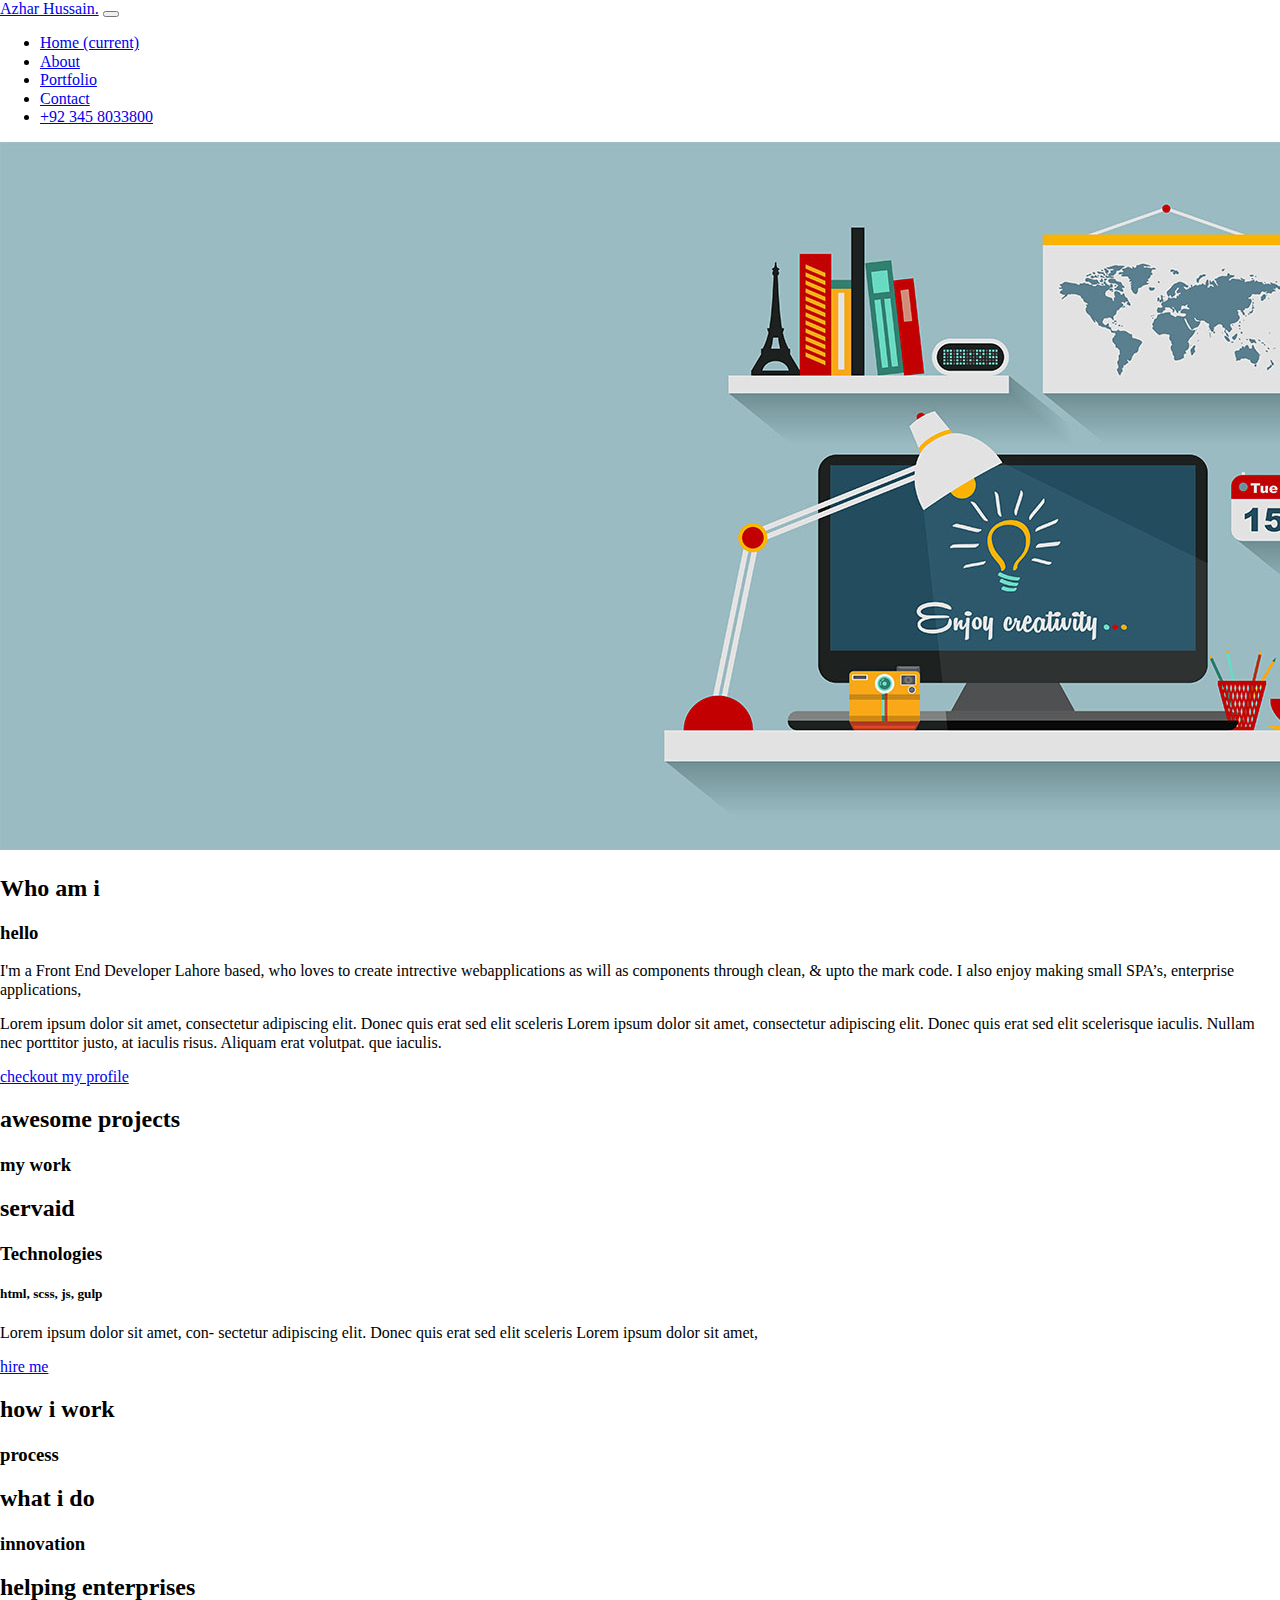
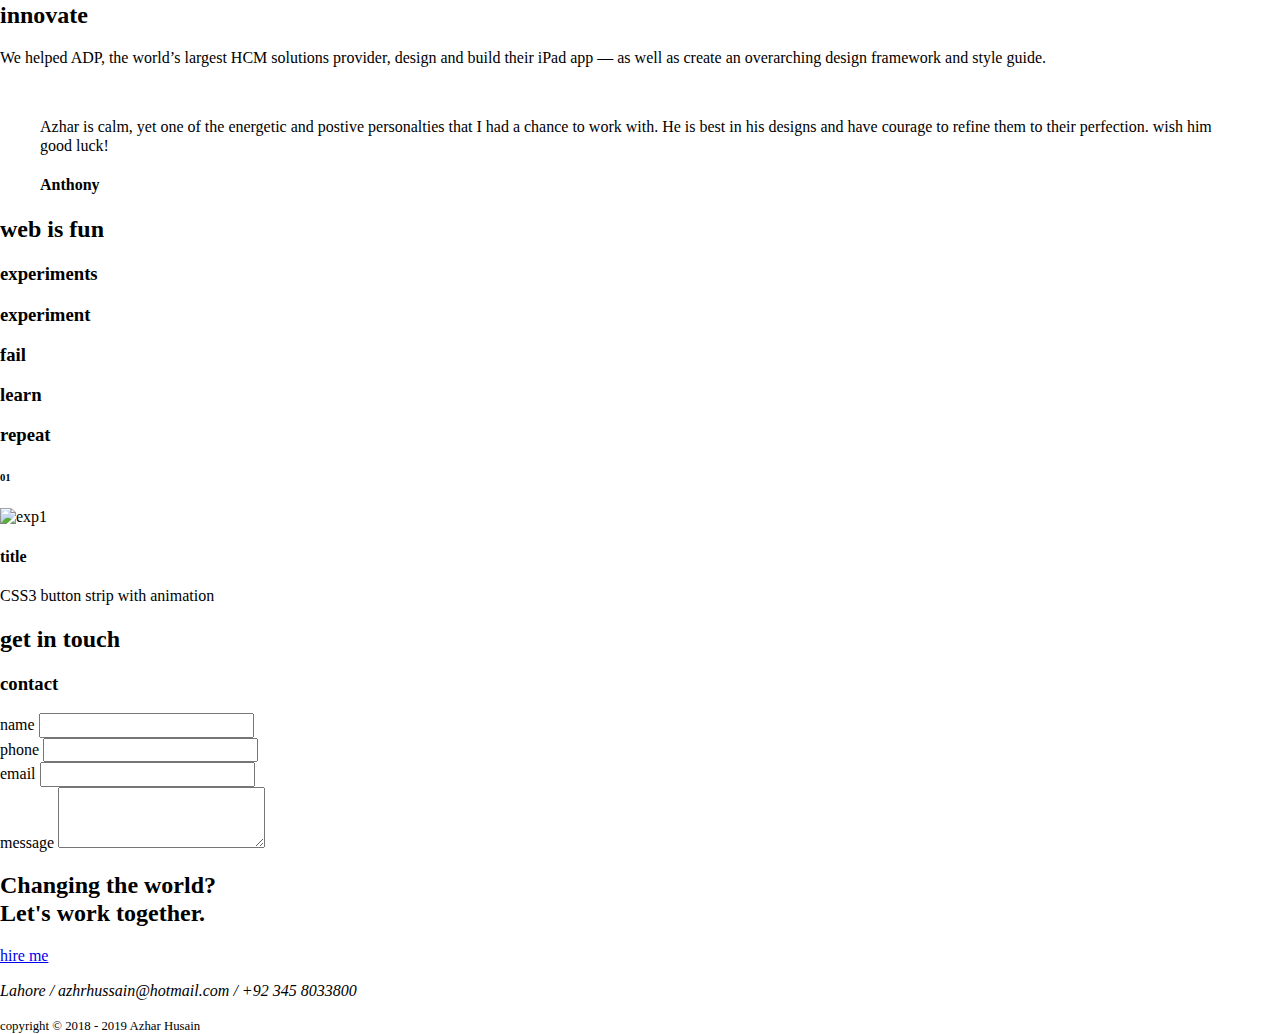
==== commit fe33288f: "updated" ====
--- a/index.html
+++ b/index.html
@@ -1,44 +1,285 @@
 <!doctype html>
 <html class="no-js" lang="">
-    <head>
-        <meta charset="utf-8">
-        <meta http-equiv="x-ua-compatible" content="ie=edge">
-        <title>Azhar Husain | Front End Developer</title>
-        <meta name="description" content="">
-        <meta name="viewport" content="width=device-width, initial-scale=1">
-
-        <link rel="manifest" href="site.webmanifest">
-        <link rel="apple-touch-icon" href="icon.png">
-        <!-- Place favicon.ico in the root directory -->
-
-        <link rel="stylesheet" href="css/normalize.css">
-        <link rel="stylesheet" href="css/style.css">
-    </head>
-    <body>
-        <!--[if lte IE 9]>
+
+<head>
+    <meta charset="utf-8">
+    <meta http-equiv="x-ua-compatible" content="ie=edge">
+    <title>Azhar Husain | Front End Developer</title>
+    <meta name="description" content="">
+    <meta name="viewport" content="width=device-width, initial-scale=1">
+
+    <link rel="manifest" href="site.webmanifest">
+    <link rel="apple-touch-icon" href="icon.png">
+    <!-- Place favicon.ico in the root directory -->
+
+    <link rel="stylesheet" href="css/normalize.css">
+    <link rel="stylesheet" href="css/style.css">
+</head>
+
+<body>
+    <!--[if lte IE 9]>
             <p class="browserupgrade">You are using an <strong>outdated</strong> browser. Please <a href="https://browsehappy.com/">upgrade your browser</a> to improve your experience and security.</p>
         <![endif]-->
-        <header>
-
-        </header>
-        <main>
-            
-        </main>
-        <footer>
-
-        </footer>
-
-        <script src="js/vendor/modernizr-3.5.0.min.js"></script>
-        <script src="https://code.jquery.com/jquery-3.2.1.min.js" integrity="sha256-hwg4gsxgFZhOsEEamdOYGBf13FyQuiTwlAQgxVSNgt4=" crossorigin="anonymous"></script>
-        <script>window.jQuery || document.write('<script src="js/vendor/jquery-3.2.1.min.js"><\/script>')</script>
-        <script src="js/plugins.js"></script>
-        <script src="js/main.js"></script>
-
-        <!-- Google Analytics: change UA-XXXXX-Y to be your site's ID. -->
-        <script>
-            window.ga=function(){ga.q.push(arguments)};ga.q=[];ga.l=+new Date;
-            ga('create','UA-XXXXX-Y','auto');ga('send','pageview')
-        </script>
-        <script src="https://www.google-analytics.com/analytics.js" async defer></script>
-    </body>
+    <header>
+
+
+        <nav class="navbar navbar-expand-lg navbar-light bg-light  bd-navbar">
+            <a class="navbar-brand mr-0 mr-md-2" href="/" aria-label="Bootstrap">Azhar Hussain.</a>
+            <button class="navbar-toggler" type="button" data-toggle="collapse" data-target="#navbarNav" aria-controls="navbarNav"
+                aria-expanded="false" aria-label="Toggle navigation">
+                <span class="navbar-toggler-icon"></span>
+            </button>
+            <div class="collapse navbar-collapse ml-auto" id="navbarNav">
+                <ul class="navbar-nav">
+                    <li class="nav-item active">
+                        <a class="nav-link" href="#">Home <span class="sr-only">(current)</span></a>
+                    </li>
+                    <li class="nav-item">
+                        <a class="nav-link" href="#">About</a>
+                    </li>
+                    <li class="nav-item">
+                        <a class="nav-link" href="#">Portfolio</a>
+                    </li>
+                    <li class="nav-item">
+                        <a class="nav-link" href="#">Contact</a>
+                    </li>
+                    <li class="nav-item">
+                        <a class="nav-link" href="tel:+923458033800">+92 345 8033800</a>
+                    </li>
+                </ul>
+            </div>
+        </nav>
+        <section class="slider-container">
+            <img class="img-fluid" src="images/banner-1.jpg" alt="bg">
+        </section>
+
+    </header>
+    <main>
+        <section class="about">
+            <h2 class="heading-secondary"><span class="line-horizontal"></span> Who am i</h2>
+            <h3 class="heading-primary">hello</h3>
+
+            <div class="container-fluid">
+                <div class="row">
+                    <div class="col-12 col-lg-10">
+                        <p class="p-lead">
+                            I'm a Front End Developer Lahore based, who
+
+                            loves to create intrective webapplications as
+
+                            will as components through clean, & upto the
+
+                            mark code. I also enjoy making small SPA’s,
+
+                            enterprise applications,
+                        </p>
+                        <p class="p-small">
+                            Lorem ipsum dolor sit amet, consectetur adipiscing elit. Donec quis erat sed
+                            elit sceleris Lorem ipsum dolor sit amet, consectetur adipiscing elit. Donec
+                            quis erat sed elit scelerisque iaculis. Nullam nec porttitor justo, at iaculis risus.
+                            Aliquam erat volutpat. que iaculis.
+                        </p>
+                        <a href="#" class="btn btn-primary btn-checkout-profile">checkout my profile</a>
+                    </div>
+                </div>
+            </div>
+        </section>
+
+        <section class="work">
+            <h2 class="heading-secondary"><span class="line-horizontal"></span> awesome projects</h2>
+            <h3 class="heading-primary">my work</h3>
+            <div class="container-fluid">
+                <div class="row">
+                    <div class="col-12 col-lg-10">
+                        <div class="row">
+                            <div class="col-lg-7">
+                                <div class="project-preview">
+
+                                </div>
+                            </div>
+                            <div class="col-lg-5">
+                                <div class="project-detail-container">
+                                    <h2 class="heading-project">servaid</h2>
+                                    <div>
+                                        <h3>Technologies</h3>
+                                        <h5>html, scss, js, gulp</h5>
+                                        <p>
+                                            Lorem ipsum dolor sit amet, con-
+                                            sectetur adipiscing elit. Donec
+                                            quis erat sed elit sceleris Lorem
+                                            ipsum dolor sit amet,
+                                        </p>
+                                    </div>
+                                </div>
+                            </div>
+                        </div>
+                    </div>
+                </div>
+            </div>
+            <div class="hire-me">
+                <a href="#" class="btn btn-hire-me">hire me</a>
+            </div>
+        </section>
+
+        <section class="process">
+            <h2 class="heading-secondary"><span class="line-horizontal"></span> how i work</h2>
+            <h3 class="heading-primary">process</h3>
+
+            <div class="container-fluid">
+                <div class="row">
+                    <div class="col-12 col-lg-11">
+
+
+                    </div>
+                </div>
+            </div>
+        </section>
+
+        <section class="what-i-do">
+            <h2 class="heading-secondary"><span class="line-horizontal"></span> what i do</h2>
+            <h3 class="heading-primary">innovation</h3>
+
+            <div class="container-fluid">
+                <div class="row">
+                    <div class="col-12 col-lg-11">
+                        <div class="helping-container">
+                            <h2 class="heading-title">helping enterprises <br> innovate</h2>
+                            <p class="p-small">
+                                We helped ADP, the world’s largest HCM solutions
+                                provider, design and build their iPad app — as well
+                                as create an overarching design framework and style
+                                guide.
+                            </p>
+                        </div>
+                        <div class="application-container">
+                            <img src="images/application.jpg" alt="">
+                        </div>
+                    </div>
+                </div>
+            </div>
+        </section>
+
+
+        <section class="what-people-say">
+
+
+            <div class="container-fluid">
+                <div class="row">
+                    <div class="col-12 col-lg-7">
+                        <div class="card card-shadow">
+                            <blockquote>
+                                <p>
+                                    Azhar is calm, yet one of the energetic and postive
+                                    personalties that I had a chance to work with.
+                                    He is best in his designs and have courage to refine
+                                    them to their perfection. wish him good luck!
+                                </p>
+                                <h4>Anthony</h4>
+                            </blockquote>
+                        </div>
+                    </div>
+                </div>
+            </div>
+        </section>
+
+        <section class="what-i-do">
+            <h2 class="heading-secondary"><span class="line-horizontal"></span> web is fun</h2>
+            <h3 class="heading-primary">experiments</h3>
+
+            <div class="container-fluid">
+                <div class="row">
+                    <div class="col-12 col-lg-11">
+                        <div class="experiment-container">
+                            <h3 class="heading-title">experiment</h3>
+                            <h3 class="heading-title">fail</h3>
+                            <h3 class="heading-title">learn</h3>
+                            <h3 class="heading-title">repeat</h3>
+                        </div>
+                        <div class="experiment-container">
+                            <h6 class="experiment-count">01 <span class="line-right"></span></h6>
+                            <div class="experiment-preview">
+                                <img src="images/experiment1.jpg" alt="exp1">
+                            </div>
+                            <h4 class="heading-experiment"><span class="line-left"></span> title</h4>
+                            <p>CSS3 button strip with animation</p>
+                        </div>
+                    </div>
+                </div>
+            </div>
+        </section>
+
+        <section class="contact">
+            <h2 class="heading-secondary"><span class="line-horizontal"></span> get in touch</h2>
+            <h3 class="heading-primary">contact</h3>
+
+            <div class="container-fluid">
+                <div class="row">
+                    <div class="col-12 col-lg-7">
+                        <div class="card card-shadow">
+                            <form action="">
+                                <div class="form-group">
+                                    <label for="name">name</label>
+                                    <input type="text" class="form-control">
+                                </div>
+                                <div class="form-group">
+                                    <label for="name">phone</label>
+                                    <input type="tel" class="form-control">
+                                </div>
+                                <div class="form-group">
+                                    <label for="name">email</label>
+                                    <input type="email" class="form-control">
+                                </div>
+                                <div class="form-group">
+                                    <label for="name">message</label>
+                                    <textarea class="form-control" name="" id="" rows="3"></textarea>
+                                </div>
+                            </form>
+                        </div>
+
+                    </div>
+                    <div class="col-12 col-lg-5">
+                        <h2 class="heading-hire">Changing the world?<br> Let's work together.</h2>
+                        <div class="circle-hire-me">
+                            <a href="#" class="btn btn-rounded-hire-me" aria-title="hire me"><span>hire me</span></a>
+                        </div>
+
+                    </div>
+                </div>
+            </div>
+        </section>
+
+    </main>
+    <footer>
+        <address>
+            <p>Lahore / azhrhussain@hotmail.com / +92 345 8033800</p>
+        </address>
+        <div class="copyright">
+            <small> copyright &copy; 2018 - 2019 Azhar Husain</small>
+        </div>
+    </footer>
+
+    <script src="js/vendor/modernizr-3.5.0.min.js"></script>
+    <script src="https://code.jquery.com/jquery-3.2.1.min.js" integrity="sha256-hwg4gsxgFZhOsEEamdOYGBf13FyQuiTwlAQgxVSNgt4="
+        crossorigin="anonymous"></script>
+    <script>
+        window.jQuery || document.write('<script src="js/vendor/jquery-3.2.1.min.js"><\/script>')
+
+    </script>
+    <script src="js/plugins.js"></script>
+    <script src="js/main.js"></script>
+
+    <!-- Google Analytics: change UA-XXXXX-Y to be your site's ID. -->
+    <script>
+        window.ga = function () {
+            ga.q.push(arguments)
+        };
+        ga.q = [];
+        ga.l = +new Date;
+        ga('create', 'UA-XXXXX-Y', 'auto');
+        ga('send', 'pageview')
+
+    </script>
+    <script src="https://www.google-analytics.com/analytics.js" async defer></script>
+</body>
+
 </html>
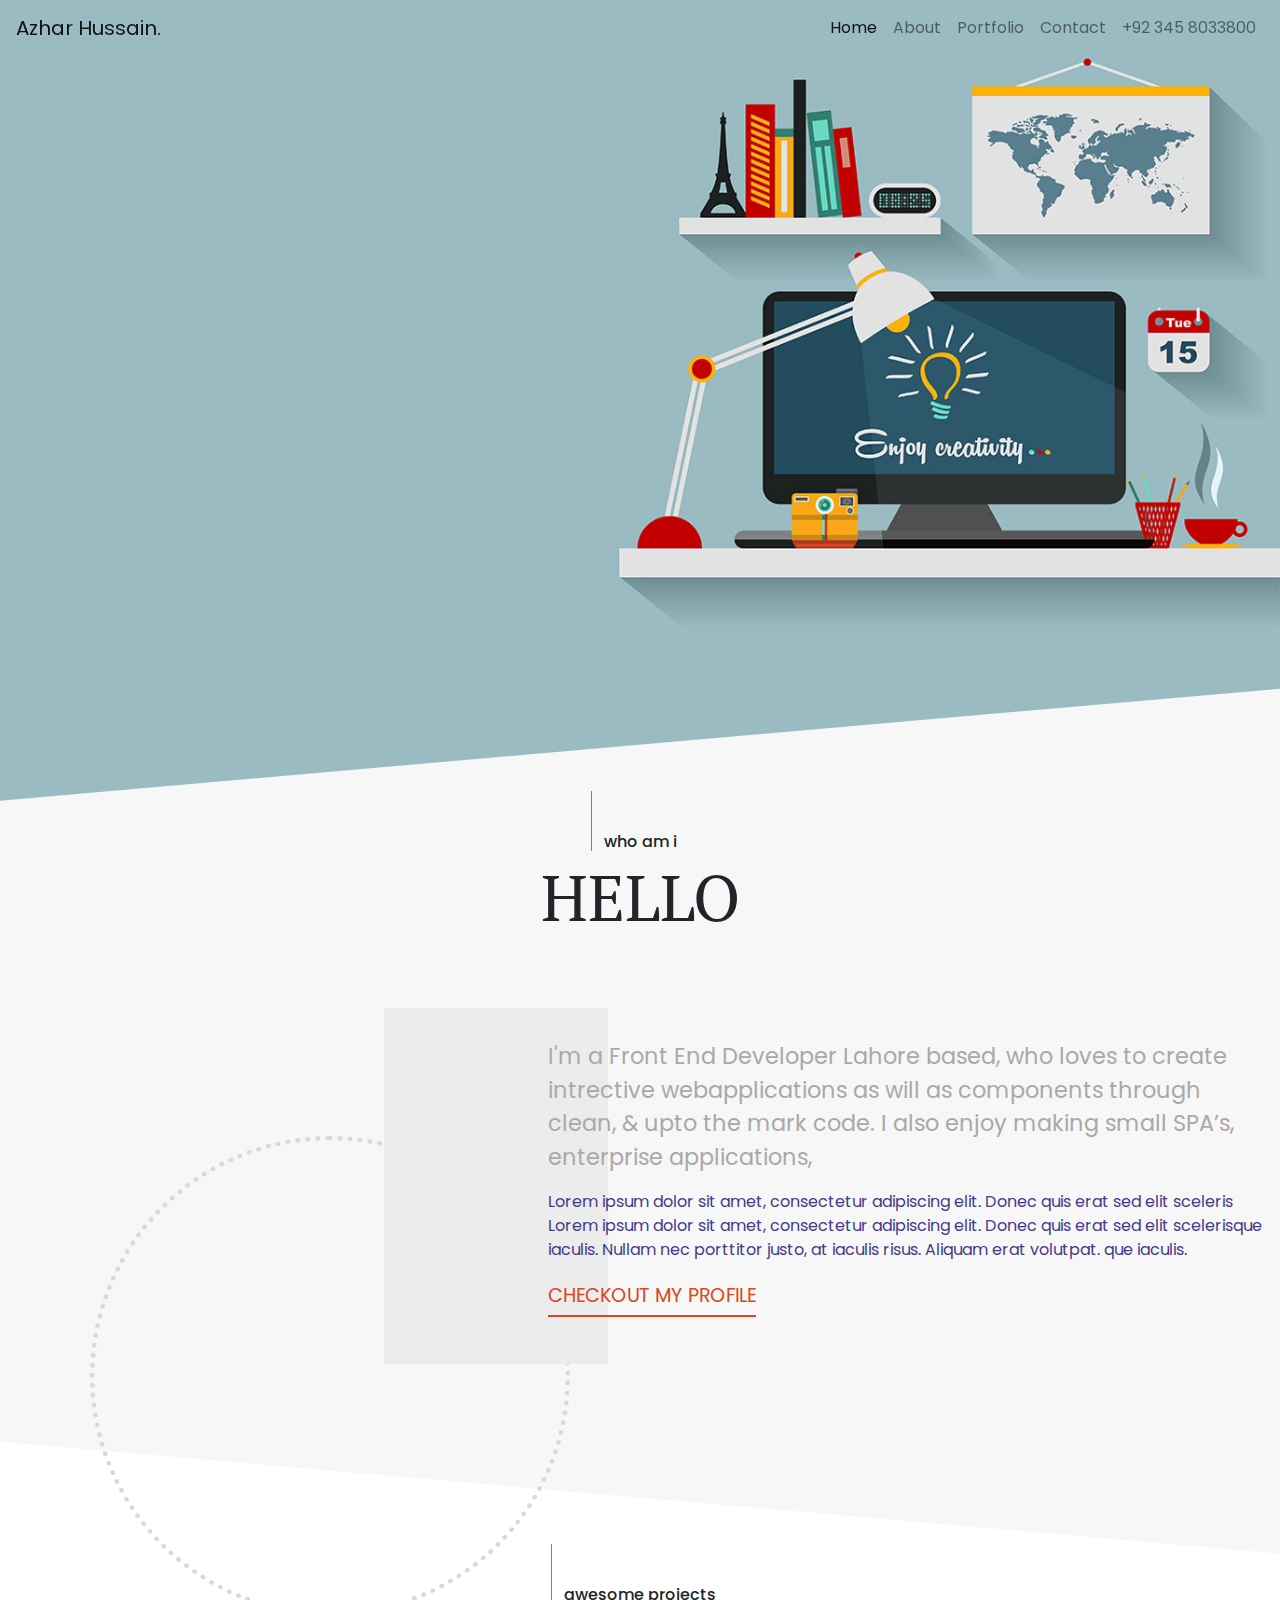
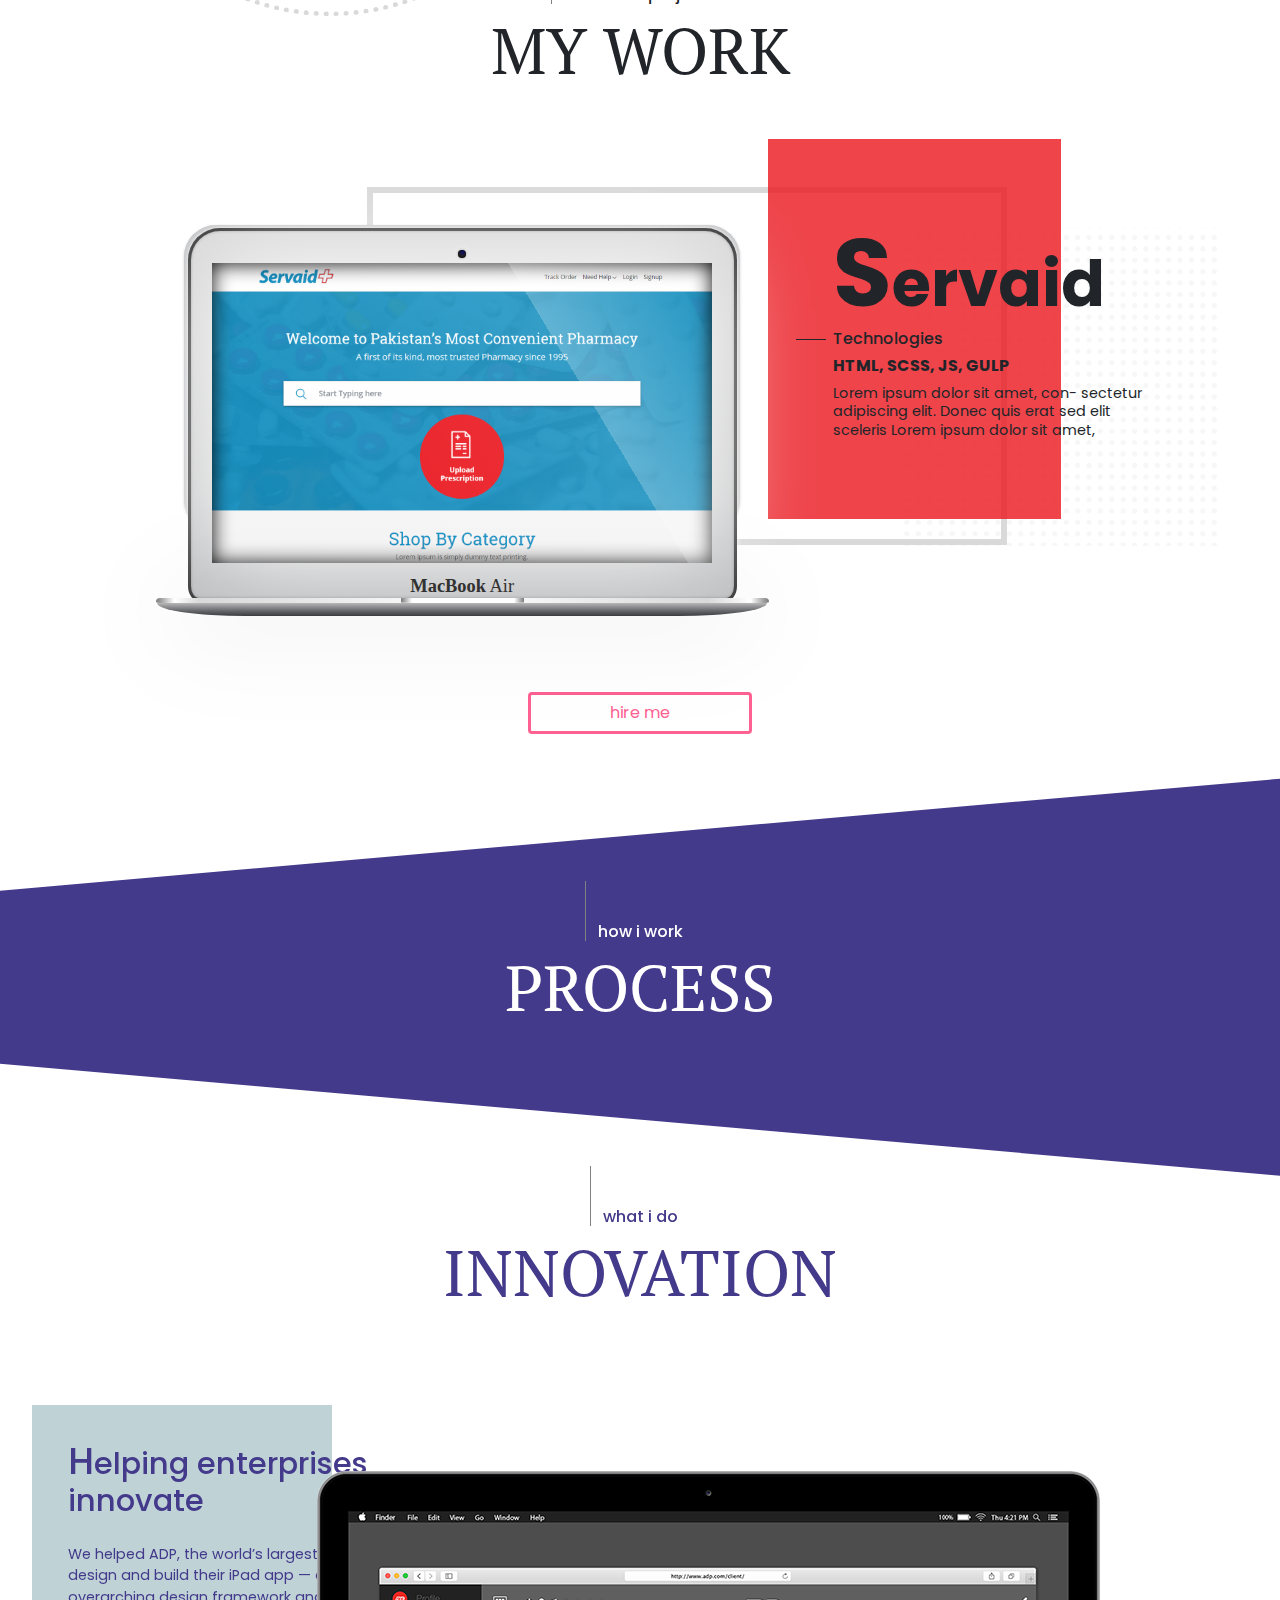
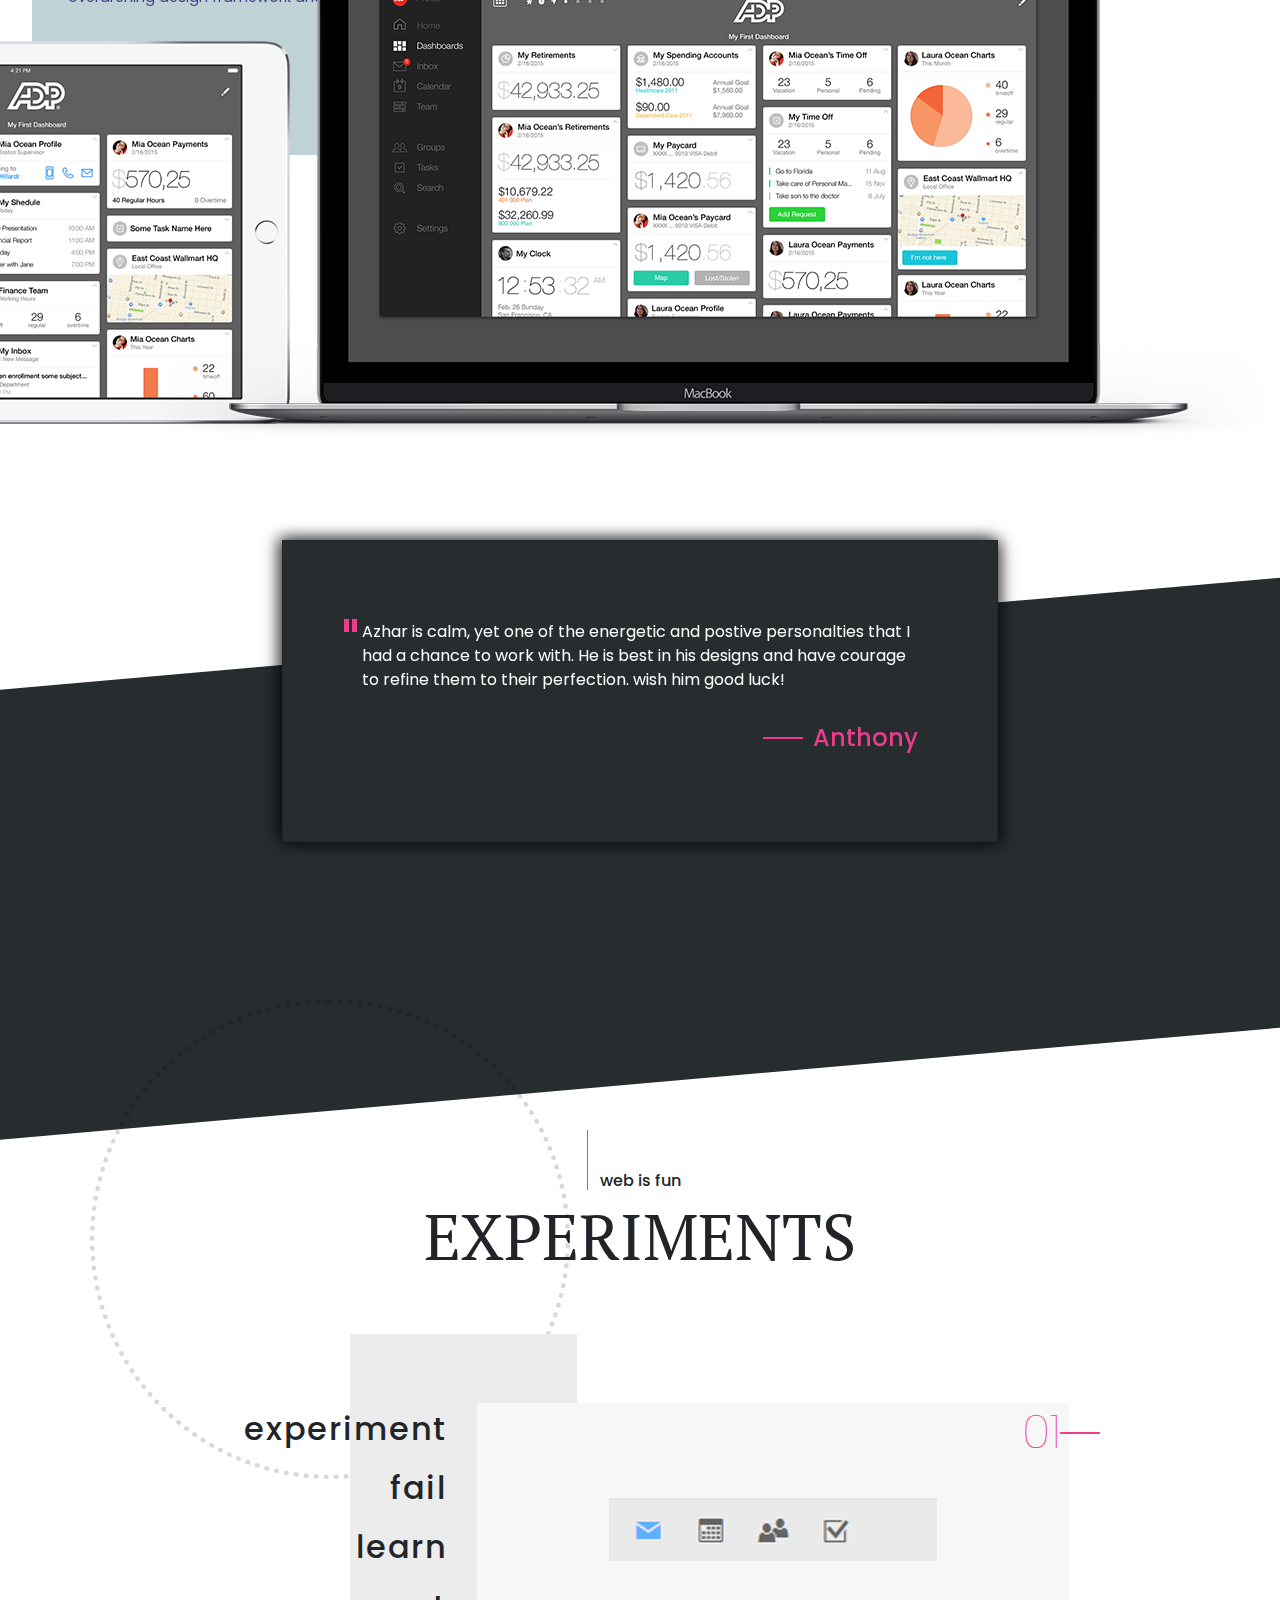
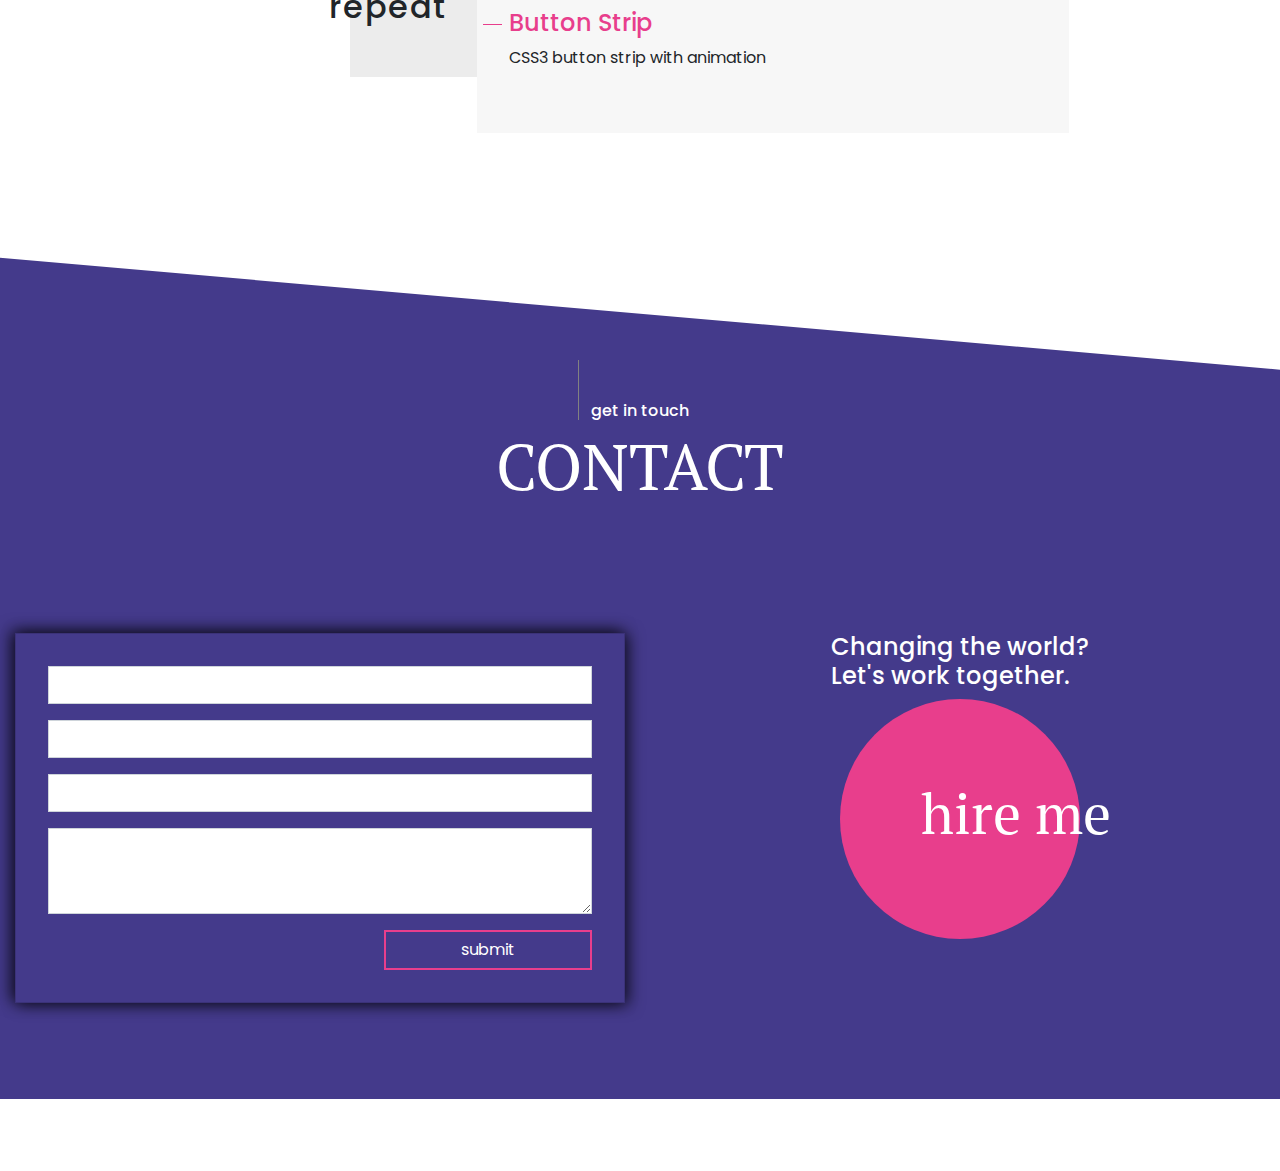
==== commit 9374ad9d: "aa" ====
--- a/index.html
+++ b/index.html
@@ -1,285 +1,433 @@
-<!doctype html>
+<!DOCTYPE html>
 <html class="no-js" lang="">
-
-<head>
-    <meta charset="utf-8">
-    <meta http-equiv="x-ua-compatible" content="ie=edge">
-    <title>Azhar Husain | Front End Developer</title>
-    <meta name="description" content="">
-    <meta name="viewport" content="width=device-width, initial-scale=1">
-
-    <link rel="manifest" href="site.webmanifest">
-    <link rel="apple-touch-icon" href="icon.png">
-    <!-- Place favicon.ico in the root directory -->
-
-    <link rel="stylesheet" href="css/normalize.css">
-    <link rel="stylesheet" href="css/style.css">
-</head>
-
-<body>
-    <!--[if lte IE 9]>
-            <p class="browserupgrade">You are using an <strong>outdated</strong> browser. Please <a href="https://browsehappy.com/">upgrade your browser</a> to improve your experience and security.</p>
+    <head>
+        <meta charset="utf-8" />
+        <meta http-equiv="x-ua-compatible" content="ie=edge" />
+        <title>Azhar Husain | Front End Developer</title>
+        <meta name="description" content="" />
+        <meta name="viewport" content="width=device-width, initial-scale=1" />
+
+        <link rel="manifest" href="site.webmanifest" />
+        <link rel="apple-touch-icon" href="icon.png" />
+        <!-- Place favicon.ico in the root directory -->
+        <link rel="stylesheet" href="https://use.fontawesome.com/releases/v5.5.0/css/all.css" integrity="sha384-B4dIYHKNBt8Bc12p+WXckhzcICo0wtJAoU8YZTY5qE0Id1GSseTk6S+L3BlXeVIU" crossorigin="anonymous">
+        <link rel="stylesheet" href="css/normalize.css" />
+        <link rel="stylesheet" href="css/mac.css" />
+        <link rel="stylesheet" href="css/scss/style.css" />
+    </head>
+
+    <body>
+        <!--[if lte IE 9]>
+            <p class="browserupgrade">
+                You are using an <strong>outdated</strong> browser. Please
+                <a href="https://browsehappy.com/">upgrade your browser</a> to
+                improve your experience and security.
+            </p>
         <![endif]-->
-    <header>
-
-
-        <nav class="navbar navbar-expand-lg navbar-light bg-light  bd-navbar">
-            <a class="navbar-brand mr-0 mr-md-2" href="/" aria-label="Bootstrap">Azhar Hussain.</a>
-            <button class="navbar-toggler" type="button" data-toggle="collapse" data-target="#navbarNav" aria-controls="navbarNav"
-                aria-expanded="false" aria-label="Toggle navigation">
-                <span class="navbar-toggler-icon"></span>
-            </button>
-            <div class="collapse navbar-collapse ml-auto" id="navbarNav">
-                <ul class="navbar-nav">
-                    <li class="nav-item active">
-                        <a class="nav-link" href="#">Home <span class="sr-only">(current)</span></a>
-                    </li>
-                    <li class="nav-item">
-                        <a class="nav-link" href="#">About</a>
-                    </li>
-                    <li class="nav-item">
-                        <a class="nav-link" href="#">Portfolio</a>
-                    </li>
-                    <li class="nav-item">
-                        <a class="nav-link" href="#">Contact</a>
-                    </li>
-                    <li class="nav-item">
-                        <a class="nav-link" href="tel:+923458033800">+92 345 8033800</a>
-                    </li>
-                </ul>
+        <header>
+            <nav
+                class="navbar navbar-expand-lg navbar-light bg-light  bd-navbar ah-nav"
+            >
+                <a
+                    class="navbar-brand mr-0 mr-md-2"
+                    href="/"
+                    aria-label="Bootstrap"
+                    >Azhar Hussain.</a
+                >
+                <button
+                    class="navbar-toggler"
+                    type="button"
+                    data-toggle="collapse"
+                    data-target="#navbarNav"
+                    aria-controls="navbarNav"
+                    aria-expanded="false"
+                    aria-label="Toggle navigation"
+                >
+                    <span class="navbar-toggler-icon"></span>
+                </button>
+                <div class="collapse navbar-collapse" id="navbarNav">
+                    <ul class="navbar-nav ml-auto">
+                        <li class="nav-item active">
+                            <a class="nav-link" href="#"
+                                >Home <span class="sr-only">(current)</span></a
+                            >
+                        </li>
+                        <li class="nav-item">
+                            <a class="nav-link" href="#about">About</a>
+                        </li>
+                        <li class="nav-item">
+                            <a class="nav-link" href="#">Portfolio</a>
+                        </li>
+                        <li class="nav-item">
+                            <a class="nav-link" href="#">Contact</a>
+                        </li>
+                        <li class="nav-item">
+                            <a class="nav-link" href="tel:+923458033800"
+                                >+92 345 8033800</a
+                            >
+                        </li>
+                    </ul>
+                </div>
+            </nav>
+            <section class="slider-container">
+                <img class="img-fluid" src="images/banner-1.jpg" alt="bg" />
+            </section>
+        </header>
+        <main>
+            <section id="about" class="about">
+                <div class="angle flip"></div>
+                <div class="text-center">
+                    <h2 class="heading-secondary">
+                        <span class="line-horizontal"></span> Who am i
+                    </h2>
+                    <h3 class="heading-primary">hello</h3>
+                </div>
+                <div class="container-fluid position-relative">
+                    <div class="circle-doted"></div>
+                    <div class="row">
+                        <div class="col-12 col-lg-7 ml-auto card-bg-light mt-adj">
+                            <div class="card-container">
+                                <p class="p-lead">
+                                    I'm a Front End Developer Lahore based, who
+                                    loves to create intrective webapplications
+                                    as will as components through clean, & upto
+                                    the mark code. I also enjoy making small
+                                    SPA’s, enterprise applications,
+                                </p>
+                                <p class="p-small">
+                                    Lorem ipsum dolor sit amet, consectetur
+                                    adipiscing elit. Donec quis erat sed elit
+                                    sceleris Lorem ipsum dolor sit amet,
+                                    consectetur adipiscing elit. Donec quis erat
+                                    sed elit scelerisque iaculis. Nullam nec
+                                    porttitor justo, at iaculis risus. Aliquam
+                                    erat volutpat. que iaculis.
+                                </p>
+                                <a
+                                    href="#"
+                                    class="btn btn-primary btn-checkout-profile"
+                                    >checkout my profile</a
+                                >
+                            </div>
+                        </div>
+                    </div>
+                </div>
+            </section>
+
+            <section class="work">
+                <div class="angle"></div>
+                <div class="text-center">
+                    <h2 class="heading-secondary">
+                        <span class="line-horizontal"></span> awesome projects
+                    </h2>
+                    <h3 class="heading-primary">my work</h3>
+                </div>
+                <div class="container-fluid">
+                    <div class="row">
+                        <div class="col-12 col-lg-10 mt-adj mx-auto">
+                            <div class="row mt-adj">
+                                <div class="col-lg-8">
+                                    <div class="project-preview">
+                                        <div class="mac-container">
+                                            <div class="mac-screen">
+                                                <div class="screen-outer">
+                                                    <div class="screen-inner">
+                                                            <div class="camera-outer">
+                                                                <div class="camera-inner"></div>
+                                                            </div>
+                                                            <div class="screen-glass">
+                                                                <div class="screen-insert">
+                                                                    <div class="screen-glass-gloss"></div>
+                                                                </div>
+                                                                 <span class="macbook-text"><strong>MacBook</strong> Air</span>
+                                                            </div>
+
+                                                            <!-- <img src="images/screencapture-azharhusain-demo-servaid-2018-10-14-01_52_05.png" alt="servaid" class="img-fluid"> -->
+
+                                                    </div>
+                                                    </div>
+
+                                                </div>
+                                                <footer class="base">
+                                                        <div class="base-top">
+                                                            <div class="base-indent">
+                                                            </div>
+                                                        </div>
+                                                        <div class="base-bottom">
+                                                        </div>
+                                                        <div class="base-shadow">
+                                                        </div>
+                                                </footer>
+                                            </div>
+                                        </div>
+                                    </div>
+
+                                <div class="col-lg-4">
+                                    <div class="project-detail-container">
+                                        <h2 class="heading-project">servaid</h2>
+                                        <div class="project-summary">
+                                            <h3>Technologies</h3>
+                                            <h5>html, scss, js, gulp</h5>
+                                            <p>
+                                                Lorem ipsum dolor sit amet, con-
+                                                sectetur adipiscing elit. Donec
+                                                quis erat sed elit sceleris
+                                                Lorem ipsum dolor sit amet,
+                                            </p>
+                                        </div>
+                                    </div>
+                                </div></div>
+                            </div>
+                        </div>
+                    </div>
+                </div>
+                <div class="hire-me pb-3">
+                    <a href="#" class="btn btn-hire-me">hire me</a>
+                </div>
+            </section>
+
+            <section class="process">
+                    <div class="angle flip"></div>
+                    <div class="text-center">
+                        <h2 class="heading-secondary">
+                            <span class="line-horizontal"></span> how i work
+                        </h2>
+                        <h3 class="heading-primary">process</h3>
+                    </div>
+                <div class="container-fluid">
+                    <div class="row"><div class="col-12 col-lg-11"></div></div>
+                </div>
+            </section>
+
+            <section class="what-i-do">
+                <div class="angle"></div>
+                <div class="text-center">
+                    <h2 class="heading-secondary">
+                        <span class="line-horizontal"></span> what i do
+                    </h2>
+                    <h3 class="heading-primary">innovation</h3>
+                </div>
+                <div class="container-fluid">
+                    <div class="row mt-adj">
+                        <div class="col-12 col-lg-11 mt-adj mx-auto">
+                            <div class="row">
+                                <div class="col-lg-5">
+                                    <div class="helping-container">
+                                        <h2 class="heading-title">
+                                            Helping enterprises <br />
+                                            innovate
+                                        </h2>
+                                        <p class="p-small">
+                                            We helped ADP, the world’s largest HCM
+                                            solutions provider, design and build their
+                                            iPad app — as well as create an overarching
+                                            design framework and style guide.
+                                        </p>
+                                    </div>
+                                </div>
+                            </div>
+
+                        </div>
+                    </div>
+                </div>
+                <div class="app-sample-container">
+                        <div class="app-watch">
+                        <img class="img-app-watch" src="images/app-watch.png" alt="smart-watch" />
+                    </div>
+                    <div class="app-phone">
+                        <img class="img-app-phone" src="images/app-phone.png" alt="app-phone" />
+                    </div>
+                    <div class="app-ipad">
+                        <img class="img-app-ipad" src="images/app-ipad.png" alt="app-ipad" />
+                       </div>
+                    <div class="app-macbook">
+                       <img class="img-app-macbook" src="images/app-macbook.png" alt="app-macbook" />
+                   </div>
+                 </div>
+            </section>
+
+            <section class="what-people-say">
+                    <div class="angle flip"></div>
+                <div class="container-fluid">
+                    <div class="row justify-content-center">
+                        <div class="col-12 col-lg-7">
+                            <div class="card card-shadow quote">
+                                <div class="row">
+                                    <div class="col-12 align-items-center">
+                                <blockquote>
+                                    <p>
+                                        Azhar is calm, yet one of the energetic
+                                        and postive personalties that I had a
+                                        chance to work with. He is best in his
+                                        designs and have courage to refine them
+                                        to their perfection. wish him good luck!
+                                    </p>
+                                    <h4>Anthony</h4>
+                                </blockquote>
+                            </div>
+                        </div>
+                            </div>
+                        </div>
+                    </div>
+                </div>
+            </section>
+
+            <section class="experiments">
+                    <div class="angle flip"></div>
+                    <div class="circle-doted"></div>
+                    <div class="text-center">
+                        <h2 class="heading-secondary">
+                            <span class="line-horizontal"></span> web is fun
+                        </h2>
+                        <h3 class="heading-primary">experiments</h3>
+                    </div>
+                <div class="container-fluid">
+                    <div class="row justify-content-center mt-adj">
+                        <div class="col-12 col-lg-10 mt-adj">
+                            <div class="row">
+                                <div class="col-12 col-lg-4">
+                                    <div class="exp-heading-container text-right">
+                                        <h3 class="heading-title">experiment</h3>
+                                        <h3 class="heading-title">fail</h3>
+                                        <h3 class="heading-title">learn</h3>
+                                        <h3 class="heading-title">repeat</h3>
+                                    </div>
+                                </div>
+                                <div class="col-12 col-lg-7">
+                                        <div class="exp-slide-container">
+                                            <h6 class="experiment-count">
+                                                01 <span class="line-right"></span>
+                                            </h6>
+                                            <div class="slide-content">
+                                                <div class="experiment-preview mt-5 text-center">
+                                                    <img
+                                                        src="images/button-strip.png"
+                                                        alt="exp1"
+                                                    />
+                                                </div>
+                                                <h4 class="heading-experiment">
+                                                    <span class="line-left"></span> Button strip
+                                                </h4>
+                                                <p>CSS3 button strip with animation</p>
+                                            </div>
+                                        </div>
+                                </div>
+                            </div>
+
+
+                        </div>
+                    </div>
+                </div>
+            </section>
+
+            <section class="contact">
+
+                <div class="angle"></div>
+                <div class="text-center">
+                    <h2 class="heading-secondary">
+                        <span class="line-horizontal"></span> get in touch
+                    </h2>
+                    <h3 class="heading-primary">contact</h3>
+                </div>
+                <div class="container-fluid">
+                    <div class="row mt-adj">
+                        <div class="col-12 col-lg-6 mt-adj">
+                            <div class="card card-shadow contact-card">
+                                <form action="">
+                                    <div class="form-group">
+                                        <label for="name">name</label>
+                                        <input
+                                            type="text"
+                                            class="form-control"
+                                        />
+                                    </div>
+                                    <div class="form-group">
+                                        <label for="name">phone</label>
+                                        <input
+                                            type="tel"
+                                            class="form-control"
+                                        />
+                                    </div>
+                                    <div class="form-group">
+                                        <label for="name">email</label>
+                                        <input
+                                            type="email"
+                                            class="form-control"
+                                        />
+                                    </div>
+                                    <div class="form-group">
+                                        <label for="name">message</label>
+                                        <textarea
+                                            class="form-control"
+                                            name=""
+                                            id=""
+                                            rows="3"
+                                        ></textarea>
+                                    </div>
+                                    <button class="btn btn-link btn-submit float-right">submit</button>
+                                </form>
+                            </div>
+                        </div>
+                        <div class="col-12 col-lg-6 mt-adj text-center">
+                            <h2 class="heading-hire-me d-inline-block text-left mb-2">
+                                Changing the world?<br />
+                                Let's work together.
+                            </h2>
+                            <div class="circle-hire-me">
+                                <a
+                                    href="#"
+                                    class="btn btn-rounded-hire-me"
+                                    aria-title="hire me"
+                                    ><span>hire me</span></a
+                                >
+                            </div>
+                        </div>
+                    </div>
+                </div>
+            </section>
+        </main>
+        <footer class="main-footer">
+            <address>
+                <p class="mb-0">
+                    <span> <i class="text-primary fas fa-map-marker-alt"></i> Lahore </span> /
+                    <span> <i class="text-primary far fa-envelope"></i> azhrhussain@hotmail.com</span> /
+                    <a href="tel:+923458033800" class="btn btn-link p-0"> <i class="text-primary  fas fa-phone"></i> +92 345 8033800</a>
+                </p>
+            </address>
+            <div class="copyright">
+                <small> copyright &copy; 2018 - 2019 Azhar Husain</small>
             </div>
-        </nav>
-        <section class="slider-container">
-            <img class="img-fluid" src="images/banner-1.jpg" alt="bg">
-        </section>
-
-    </header>
-    <main>
-        <section class="about">
-            <h2 class="heading-secondary"><span class="line-horizontal"></span> Who am i</h2>
-            <h3 class="heading-primary">hello</h3>
-
-            <div class="container-fluid">
-                <div class="row">
-                    <div class="col-12 col-lg-10">
-                        <p class="p-lead">
-                            I'm a Front End Developer Lahore based, who
-
-                            loves to create intrective webapplications as
-
-                            will as components through clean, & upto the
-
-                            mark code. I also enjoy making small SPA’s,
-
-                            enterprise applications,
-                        </p>
-                        <p class="p-small">
-                            Lorem ipsum dolor sit amet, consectetur adipiscing elit. Donec quis erat sed
-                            elit sceleris Lorem ipsum dolor sit amet, consectetur adipiscing elit. Donec
-                            quis erat sed elit scelerisque iaculis. Nullam nec porttitor justo, at iaculis risus.
-                            Aliquam erat volutpat. que iaculis.
-                        </p>
-                        <a href="#" class="btn btn-primary btn-checkout-profile">checkout my profile</a>
-                    </div>
-                </div>
-            </div>
-        </section>
-
-        <section class="work">
-            <h2 class="heading-secondary"><span class="line-horizontal"></span> awesome projects</h2>
-            <h3 class="heading-primary">my work</h3>
-            <div class="container-fluid">
-                <div class="row">
-                    <div class="col-12 col-lg-10">
-                        <div class="row">
-                            <div class="col-lg-7">
-                                <div class="project-preview">
-
-                                </div>
-                            </div>
-                            <div class="col-lg-5">
-                                <div class="project-detail-container">
-                                    <h2 class="heading-project">servaid</h2>
-                                    <div>
-                                        <h3>Technologies</h3>
-                                        <h5>html, scss, js, gulp</h5>
-                                        <p>
-                                            Lorem ipsum dolor sit amet, con-
-                                            sectetur adipiscing elit. Donec
-                                            quis erat sed elit sceleris Lorem
-                                            ipsum dolor sit amet,
-                                        </p>
-                                    </div>
-                                </div>
-                            </div>
-                        </div>
-                    </div>
-                </div>
-            </div>
-            <div class="hire-me">
-                <a href="#" class="btn btn-hire-me">hire me</a>
-            </div>
-        </section>
-
-        <section class="process">
-            <h2 class="heading-secondary"><span class="line-horizontal"></span> how i work</h2>
-            <h3 class="heading-primary">process</h3>
-
-            <div class="container-fluid">
-                <div class="row">
-                    <div class="col-12 col-lg-11">
-
-
-                    </div>
-                </div>
-            </div>
-        </section>
-
-        <section class="what-i-do">
-            <h2 class="heading-secondary"><span class="line-horizontal"></span> what i do</h2>
-            <h3 class="heading-primary">innovation</h3>
-
-            <div class="container-fluid">
-                <div class="row">
-                    <div class="col-12 col-lg-11">
-                        <div class="helping-container">
-                            <h2 class="heading-title">helping enterprises <br> innovate</h2>
-                            <p class="p-small">
-                                We helped ADP, the world’s largest HCM solutions
-                                provider, design and build their iPad app — as well
-                                as create an overarching design framework and style
-                                guide.
-                            </p>
-                        </div>
-                        <div class="application-container">
-                            <img src="images/application.jpg" alt="">
-                        </div>
-                    </div>
-                </div>
-            </div>
-        </section>
-
-
-        <section class="what-people-say">
-
-
-            <div class="container-fluid">
-                <div class="row">
-                    <div class="col-12 col-lg-7">
-                        <div class="card card-shadow">
-                            <blockquote>
-                                <p>
-                                    Azhar is calm, yet one of the energetic and postive
-                                    personalties that I had a chance to work with.
-                                    He is best in his designs and have courage to refine
-                                    them to their perfection. wish him good luck!
-                                </p>
-                                <h4>Anthony</h4>
-                            </blockquote>
-                        </div>
-                    </div>
-                </div>
-            </div>
-        </section>
-
-        <section class="what-i-do">
-            <h2 class="heading-secondary"><span class="line-horizontal"></span> web is fun</h2>
-            <h3 class="heading-primary">experiments</h3>
-
-            <div class="container-fluid">
-                <div class="row">
-                    <div class="col-12 col-lg-11">
-                        <div class="experiment-container">
-                            <h3 class="heading-title">experiment</h3>
-                            <h3 class="heading-title">fail</h3>
-                            <h3 class="heading-title">learn</h3>
-                            <h3 class="heading-title">repeat</h3>
-                        </div>
-                        <div class="experiment-container">
-                            <h6 class="experiment-count">01 <span class="line-right"></span></h6>
-                            <div class="experiment-preview">
-                                <img src="images/experiment1.jpg" alt="exp1">
-                            </div>
-                            <h4 class="heading-experiment"><span class="line-left"></span> title</h4>
-                            <p>CSS3 button strip with animation</p>
-                        </div>
-                    </div>
-                </div>
-            </div>
-        </section>
-
-        <section class="contact">
-            <h2 class="heading-secondary"><span class="line-horizontal"></span> get in touch</h2>
-            <h3 class="heading-primary">contact</h3>
-
-            <div class="container-fluid">
-                <div class="row">
-                    <div class="col-12 col-lg-7">
-                        <div class="card card-shadow">
-                            <form action="">
-                                <div class="form-group">
-                                    <label for="name">name</label>
-                                    <input type="text" class="form-control">
-                                </div>
-                                <div class="form-group">
-                                    <label for="name">phone</label>
-                                    <input type="tel" class="form-control">
-                                </div>
-                                <div class="form-group">
-                                    <label for="name">email</label>
-                                    <input type="email" class="form-control">
-                                </div>
-                                <div class="form-group">
-                                    <label for="name">message</label>
-                                    <textarea class="form-control" name="" id="" rows="3"></textarea>
-                                </div>
-                            </form>
-                        </div>
-
-                    </div>
-                    <div class="col-12 col-lg-5">
-                        <h2 class="heading-hire">Changing the world?<br> Let's work together.</h2>
-                        <div class="circle-hire-me">
-                            <a href="#" class="btn btn-rounded-hire-me" aria-title="hire me"><span>hire me</span></a>
-                        </div>
-
-                    </div>
-                </div>
-            </div>
-        </section>
-
-    </main>
-    <footer>
-        <address>
-            <p>Lahore / azhrhussain@hotmail.com / +92 345 8033800</p>
-        </address>
-        <div class="copyright">
-            <small> copyright &copy; 2018 - 2019 Azhar Husain</small>
-        </div>
-    </footer>
-
-    <script src="js/vendor/modernizr-3.5.0.min.js"></script>
-    <script src="https://code.jquery.com/jquery-3.2.1.min.js" integrity="sha256-hwg4gsxgFZhOsEEamdOYGBf13FyQuiTwlAQgxVSNgt4="
-        crossorigin="anonymous"></script>
-    <script>
-        window.jQuery || document.write('<script src="js/vendor/jquery-3.2.1.min.js"><\/script>')
-
-    </script>
-    <script src="js/plugins.js"></script>
-    <script src="js/main.js"></script>
-
-    <!-- Google Analytics: change UA-XXXXX-Y to be your site's ID. -->
-    <script>
-        window.ga = function () {
-            ga.q.push(arguments)
-        };
-        ga.q = [];
-        ga.l = +new Date;
-        ga('create', 'UA-XXXXX-Y', 'auto');
-        ga('send', 'pageview')
-
-    </script>
-    <script src="https://www.google-analytics.com/analytics.js" async defer></script>
-</body>
-
+        </footer>
+
+        <script src="js/vendor/modernizr-3.5.0.min.js"></script>
+        <script
+            src="https://code.jquery.com/jquery-3.2.1.min.js"
+            integrity="sha256-hwg4gsxgFZhOsEEamdOYGBf13FyQuiTwlAQgxVSNgt4="
+            crossorigin="anonymous"
+        ></script>
+        <script>
+            window.jQuery ||
+                document.write(
+                    '<script src="js/vendor/jquery-3.2.1.min.js"><\/script>'
+                );
+        </script>
+        <script src="js/plugins.js"></script>
+        <script src="js/main.js"></script>
+
+        <!-- Google Analytics: change UA-XXXXX-Y to be your site's ID. -->
+        <script>
+            window.ga = function() {
+                ga.q.push(arguments);
+            };
+            ga.q = [];
+            ga.l = +new Date();
+            ga("create", "UA-XXXXX-Y", "auto");
+            ga("send", "pageview");
+        </script>
+        <script
+            src="https://www.google-analytics.com/analytics.js"
+            async
+            defer
+        ></script>
+    </body>
 </html>
--- a/css/mac.css
+++ b/css/mac.css
@@ -0,0 +1,154 @@
+.mac-container{
+    position: relative;
+}
+.mac-screen{
+    position: relative;
+    width: 100%;
+    padding: 0 7%;
+}
+.screen-outer{
+    display: block;
+    width: 95%;
+    height: 0;
+    padding-top: 0.4%;
+    padding-bottom: 52%;
+    margin: auto;
+    background: rgb(192,193,195);
+    box-shadow: rgba(0,0,0,0.2) 0px 1px 3px;
+    border-radius: 2em;
+}
+.screen-inner {
+    display: block;
+    width: 98.7%;
+    height: 0;
+    padding-bottom: 66%;
+    margin: auto;
+    background-image: -webkit-linear-gradient(bottom, rgb(192,193,195), rgb(216,216,216));
+    border: #333 3px solid;
+    box-shadow: #fff 0px 0px 5px, inset rgba(0,0,0,0.3) 0px 0px 3px;
+    border-top-left-radius: 2em;
+    border-top-right-radius: 2em;
+    border-bottom-left-radius: 2% 4%;
+    border-bottom-right-radius: 2% 4%;
+    text-align: center;
+}
+.camera-outer {
+    display: block;
+    position: relative;
+    width: 1.5%;
+    height: 0;
+    padding-bottom: 1.5%;
+    margin: 3.5% auto 0 auto;
+    background: #333;
+    border-radius: 100%;
+    box-shadow: inset #000 0px 0px 5px, rgb(153,153,153) 0px 0px 3px, rgb(255,255,255) 0px 0px 7px;
+}
+.camera-inner {
+    width: 60%;
+    height: 0;
+    padding-top: 10%;
+    padding-bottom: 60%;
+    margin: auto;
+    background: rgba(0,0,153,0.4);
+    border-radius: 100%;
+    box-sizing: border-box;
+}
+.screen-glass {
+    display: block;
+    width: 92%;
+    height: 0;
+    padding-bottom: 55%;
+    margin: 1% auto;
+    background-color: #333;
+}
+.screen-insert {
+    display: block;
+    width: 100%;
+    height: 0;
+    padding-bottom: 60%;
+    background-image: url(wallpaper.jpg);
+    background-size: 100%;
+    box-shadow: inset rgba(0,0,0,1) 0px 1px 20px, #fff 0px 0px 90px;
+}
+.screen-glass-gloss {
+    display: block;
+    width: 100%;
+    padding-bottom: 60%;
+    background-image: -webkit-linear-gradient(bottom left, rgba(255,255,255,0) 0%, rgba(255,255,255,0.1) 70%, rgba(255,255,255,0.3) 70%, rgba(255,255,255,0) 100%);
+    background-image: -moz-linear-gradient(bottom left, rgba(255,255,255,0) 0%, rgba(255,255,255,0.1) 70%, rgba(255,255,255,0.3) 70%, rgba(255,255,255,0) 100%);
+}
+.macbook-text {
+    min-width: 10%;
+    max-width: 100px;
+    font-size: 1.15em;
+    line-height: 250%;
+    margin: auto;
+    color: #333;
+    font-family: "Myriad Pro", Lucidia Grande;
+}
+.macbook-text strong {
+    font-weight: 600;
+}
+
+
+.base {
+    /* display: block;
+    max-width: 1200px;
+    margin: -1% auto; */
+    position: absolute;
+    margin: 0;
+    z-index: 57;
+    width: 90%;
+    left: 5%;
+    bottom: calc(-25% - -2px);
+}
+.base-top {
+    display: block;
+    width: 100%;
+    height: 0;
+    padding-bottom: 0.7%;
+    background: #ccc;
+    border-top-left-radius: 10px;
+    border-top-right-radius: 10px;
+    border-bottom-left-radius: 10px 70%;
+    border-bottom-right-radius: 10px 70%;
+    /* box-shadow: inset rgba(0,0,0,0.3) 0px 0px 5px; */
+    background: -webkit-linear-gradient(left, rgb(123,123,123) 0%, rgb(255,255,255) 3%, rgb(217,217,217) 7%, rgb(226,226,226) 20%, rgb(255,255,255) 50%, rgb(226,226,226) 80%, rgb(217,217,217) 90%, rgb(255,255,255) 97%, rgb(123,123,123) 100%);
+    background: -moz-linear-gradient(left, rgb(123,123,123) 0%, rgb(255,255,255) 3%, rgb(217,217,217) 7%, rgb(226,226,226) 20%, rgb(255,255,255) 50%, rgb(226,226,226) 80%, rgb(217,217,217) 90%, rgb(255,255,255) 97%, rgb(123,123,123) 100%);
+}
+
+.base-indent {
+    position: relative;
+    width: 20%;
+    height: 0;
+    padding-bottom: 0.73%;
+    margin: auto;
+    background-image: -webkit-linear-gradient(left, rgb(123,123,123) 0%, rgb(255,255,255) 9%, rgb(255,255,255) 50%, rgb(255,255,255) 92%, rgb(123,123,123) 100%);
+    background-image: -moz-linear-gradient(left, rgb(123,123,123) 0%, rgb(255,255,255) 9%, rgb(255,255,255) 50%, rgb(255,255,255) 92%, rgb(123,123,123) 100%);
+    border-bottom-left-radius: 15%;
+    border-bottom-right-radius: 15%;
+    /* box-shadow: inset rgba(0,0,0,0.5) 0px 0px 7px; */
+    z-index: 9999;
+}
+
+.base-bottom {
+    width: 99.6%;
+    margin: auto;
+    height: 0;
+    padding-bottom: 2.2%;
+    background-image: -webkit-linear-gradient(bottom, rgb(59,60,64) 0%, rgb(103,104,108) 40%, rgb(183,183,183) 100%);
+    background-image: -moz-linear-gradient(bottom, rgb(59,60,64) 0%, rgb(103,104,108) 40%, rgb(183,183,183) 100%);
+    border-bottom-left-radius: 15% 100%;
+    border-bottom-right-radius: 15% 100%;
+}
+
+.base-shadow {
+    display: block;
+    width: 95%;
+    height: 0;
+    padding-bottom: 0.5%;
+    margin: -1% auto;
+    box-shadow: #000 0px 0px 100px;
+    position: relative;
+    z-index: -999;
+}
--- a/css/scss/style.css
+++ b/css/scss/style.css
@@ -0,0 +1,8239 @@
+/*
+Aurthor: Azhar Hussain
+for : azharhusain.com
+*/
+@import url("https://fonts.googleapis.com/css?family=PT+Serif:700|Poppins");
+/*vendors */
+/*!
+ * Bootstrap v4.1.3 (https://getbootstrap.com/)
+ * Copyright 2011-2018 The Bootstrap Authors
+ * Copyright 2011-2018 Twitter, Inc.
+ * Licensed under MIT (https://github.com/twbs/bootstrap/blob/master/LICENSE)
+ */
+:root {
+  --blue: #007bff;
+  --indigo: #6610f2;
+  --purple: #6f42c1;
+  --pink: #e83e8c;
+  --red: #dc3545;
+  --orange: #fd7e14;
+  --yellow: #ffc107;
+  --green: #28a745;
+  --teal: #20c997;
+  --cyan: #17a2b8;
+  --white: #fff;
+  --gray: #6c757d;
+  --gray-dark: #343a40;
+  --primary: #007bff;
+  --secondary: #6c757d;
+  --success: #28a745;
+  --info: #17a2b8;
+  --warning: #ffc107;
+  --danger: #dc3545;
+  --light: #f8f9fa;
+  --dark: #343a40;
+  --breakpoint-xs: 0;
+  --breakpoint-sm: 576px;
+  --breakpoint-md: 768px;
+  --breakpoint-lg: 992px;
+  --breakpoint-xl: 1200px;
+  --font-family-sans-serif: -apple-system, BlinkMacSystemFont, "Segoe UI", Roboto, "Helvetica Neue", Arial, sans-serif, "Apple Color Emoji", "Segoe UI Emoji", "Segoe UI Symbol", "Noto Color Emoji";
+  --font-family-monospace: SFMono-Regular, Menlo, Monaco, Consolas, "Liberation Mono", "Courier New", monospace; }
+
+*,
+*::before,
+*::after {
+  -webkit-box-sizing: border-box;
+          box-sizing: border-box; }
+
+html {
+  font-family: sans-serif;
+  line-height: 1.15;
+  -webkit-text-size-adjust: 100%;
+  -ms-text-size-adjust: 100%;
+  -ms-overflow-style: scrollbar;
+  -webkit-tap-highlight-color: rgba(0, 0, 0, 0); }
+
+@-ms-viewport {
+  width: device-width; }
+
+article, aside, figcaption, figure, footer, header, hgroup, main, nav, section {
+  display: block; }
+
+body {
+  margin: 0;
+  font-family: -apple-system, BlinkMacSystemFont, "Segoe UI", Roboto, "Helvetica Neue", Arial, sans-serif, "Apple Color Emoji", "Segoe UI Emoji", "Segoe UI Symbol", "Noto Color Emoji";
+  font-size: 1rem;
+  font-weight: 400;
+  line-height: 1.5;
+  color: #212529;
+  text-align: left;
+  background-color: #fff; }
+
+[tabindex="-1"]:focus {
+  outline: 0 !important; }
+
+hr {
+  -webkit-box-sizing: content-box;
+          box-sizing: content-box;
+  height: 0;
+  overflow: visible; }
+
+h1, h2, h3, h4, h5, h6 {
+  margin-top: 0;
+  margin-bottom: 0.5rem; }
+
+p {
+  margin-top: 0;
+  margin-bottom: 1rem; }
+
+abbr[title],
+abbr[data-original-title] {
+  text-decoration: underline;
+  -webkit-text-decoration: underline dotted;
+          text-decoration: underline dotted;
+  cursor: help;
+  border-bottom: 0; }
+
+address {
+  margin-bottom: 1rem;
+  font-style: normal;
+  line-height: inherit; }
+
+ol,
+ul,
+dl {
+  margin-top: 0;
+  margin-bottom: 1rem; }
+
+ol ol,
+ul ul,
+ol ul,
+ul ol {
+  margin-bottom: 0; }
+
+dt {
+  font-weight: 700; }
+
+dd {
+  margin-bottom: .5rem;
+  margin-left: 0; }
+
+blockquote {
+  margin: 0 0 1rem; }
+
+dfn {
+  font-style: italic; }
+
+b,
+strong {
+  font-weight: bolder; }
+
+small {
+  font-size: 80%; }
+
+sub,
+sup {
+  position: relative;
+  font-size: 75%;
+  line-height: 0;
+  vertical-align: baseline; }
+
+sub {
+  bottom: -.25em; }
+
+sup {
+  top: -.5em; }
+
+a {
+  color: #007bff;
+  text-decoration: none;
+  background-color: transparent;
+  -webkit-text-decoration-skip: objects; }
+  a:hover {
+    color: #0056b3;
+    text-decoration: underline; }
+
+a:not([href]):not([tabindex]) {
+  color: inherit;
+  text-decoration: none; }
+  a:not([href]):not([tabindex]):hover, a:not([href]):not([tabindex]):focus {
+    color: inherit;
+    text-decoration: none; }
+  a:not([href]):not([tabindex]):focus {
+    outline: 0; }
+
+pre,
+code,
+kbd,
+samp {
+  font-family: SFMono-Regular, Menlo, Monaco, Consolas, "Liberation Mono", "Courier New", monospace;
+  font-size: 1em; }
+
+pre {
+  margin-top: 0;
+  margin-bottom: 1rem;
+  overflow: auto;
+  -ms-overflow-style: scrollbar; }
+
+figure {
+  margin: 0 0 1rem; }
+
+img {
+  vertical-align: middle;
+  border-style: none; }
+
+svg {
+  overflow: hidden;
+  vertical-align: middle; }
+
+table {
+  border-collapse: collapse; }
+
+caption {
+  padding-top: 0.75rem;
+  padding-bottom: 0.75rem;
+  color: #6c757d;
+  text-align: left;
+  caption-side: bottom; }
+
+th {
+  text-align: inherit; }
+
+label {
+  display: inline-block;
+  margin-bottom: 0.5rem; }
+
+button {
+  border-radius: 0; }
+
+button:focus {
+  outline: 1px dotted;
+  outline: 5px auto -webkit-focus-ring-color; }
+
+input,
+button,
+select,
+optgroup,
+textarea {
+  margin: 0;
+  font-family: inherit;
+  font-size: inherit;
+  line-height: inherit; }
+
+button,
+input {
+  overflow: visible; }
+
+button,
+select {
+  text-transform: none; }
+
+button,
+html [type="button"],
+[type="reset"],
+[type="submit"] {
+  -webkit-appearance: button; }
+
+button::-moz-focus-inner,
+[type="button"]::-moz-focus-inner,
+[type="reset"]::-moz-focus-inner,
+[type="submit"]::-moz-focus-inner {
+  padding: 0;
+  border-style: none; }
+
+input[type="radio"],
+input[type="checkbox"] {
+  -webkit-box-sizing: border-box;
+          box-sizing: border-box;
+  padding: 0; }
+
+input[type="date"],
+input[type="time"],
+input[type="datetime-local"],
+input[type="month"] {
+  -webkit-appearance: listbox; }
+
+textarea {
+  overflow: auto;
+  resize: vertical; }
+
+fieldset {
+  min-width: 0;
+  padding: 0;
+  margin: 0;
+  border: 0; }
+
+legend {
+  display: block;
+  width: 100%;
+  max-width: 100%;
+  padding: 0;
+  margin-bottom: .5rem;
+  font-size: 1.5rem;
+  line-height: inherit;
+  color: inherit;
+  white-space: normal; }
+
+progress {
+  vertical-align: baseline; }
+
+[type="number"]::-webkit-inner-spin-button,
+[type="number"]::-webkit-outer-spin-button {
+  height: auto; }
+
+[type="search"] {
+  outline-offset: -2px;
+  -webkit-appearance: none; }
+
+[type="search"]::-webkit-search-cancel-button,
+[type="search"]::-webkit-search-decoration {
+  -webkit-appearance: none; }
+
+::-webkit-file-upload-button {
+  font: inherit;
+  -webkit-appearance: button; }
+
+output {
+  display: inline-block; }
+
+summary {
+  display: list-item;
+  cursor: pointer; }
+
+template {
+  display: none; }
+
+[hidden] {
+  display: none !important; }
+
+h1, h2, h3, h4, h5, h6,
+.h1, .h2, .h3, .h4, .h5, .h6 {
+  margin-bottom: 0.5rem;
+  font-family: inherit;
+  font-weight: 500;
+  line-height: 1.2;
+  color: inherit; }
+
+h1, .h1 {
+  font-size: 2.5rem; }
+
+h2, .h2 {
+  font-size: 2rem; }
+
+h3, .h3 {
+  font-size: 1.75rem; }
+
+h4, .h4 {
+  font-size: 1.5rem; }
+
+h5, .h5 {
+  font-size: 1.25rem; }
+
+h6, .h6 {
+  font-size: 1rem; }
+
+.lead {
+  font-size: 1.25rem;
+  font-weight: 300; }
+
+.display-1 {
+  font-size: 6rem;
+  font-weight: 300;
+  line-height: 1.2; }
+
+.display-2 {
+  font-size: 5.5rem;
+  font-weight: 300;
+  line-height: 1.2; }
+
+.display-3 {
+  font-size: 4.5rem;
+  font-weight: 300;
+  line-height: 1.2; }
+
+.display-4 {
+  font-size: 3.5rem;
+  font-weight: 300;
+  line-height: 1.2; }
+
+hr {
+  margin-top: 1rem;
+  margin-bottom: 1rem;
+  border: 0;
+  border-top: 1px solid rgba(0, 0, 0, 0.1); }
+
+small,
+.small {
+  font-size: 80%;
+  font-weight: 400; }
+
+mark,
+.mark {
+  padding: 0.2em;
+  background-color: #fcf8e3; }
+
+.list-unstyled {
+  padding-left: 0;
+  list-style: none; }
+
+.list-inline {
+  padding-left: 0;
+  list-style: none; }
+
+.list-inline-item {
+  display: inline-block; }
+  .list-inline-item:not(:last-child) {
+    margin-right: 0.5rem; }
+
+.initialism {
+  font-size: 90%;
+  text-transform: uppercase; }
+
+.blockquote {
+  margin-bottom: 1rem;
+  font-size: 1.25rem; }
+
+.blockquote-footer {
+  display: block;
+  font-size: 80%;
+  color: #6c757d; }
+  .blockquote-footer::before {
+    content: "\2014 \00A0"; }
+
+.img-fluid {
+  max-width: 100%;
+  height: auto; }
+
+.img-thumbnail {
+  padding: 0.25rem;
+  background-color: #fff;
+  border: 1px solid #dee2e6;
+  border-radius: 0.25rem;
+  max-width: 100%;
+  height: auto; }
+
+.figure {
+  display: inline-block; }
+
+.figure-img {
+  margin-bottom: 0.5rem;
+  line-height: 1; }
+
+.figure-caption {
+  font-size: 90%;
+  color: #6c757d; }
+
+code {
+  font-size: 87.5%;
+  color: #e83e8c;
+  word-break: break-word; }
+  a > code {
+    color: inherit; }
+
+kbd {
+  padding: 0.2rem 0.4rem;
+  font-size: 87.5%;
+  color: #fff;
+  background-color: #212529;
+  border-radius: 0.2rem; }
+  kbd kbd {
+    padding: 0;
+    font-size: 100%;
+    font-weight: 700; }
+
+pre {
+  display: block;
+  font-size: 87.5%;
+  color: #212529; }
+  pre code {
+    font-size: inherit;
+    color: inherit;
+    word-break: normal; }
+
+.pre-scrollable {
+  max-height: 340px;
+  overflow-y: scroll; }
+
+.container {
+  width: 100%;
+  padding-right: 15px;
+  padding-left: 15px;
+  margin-right: auto;
+  margin-left: auto; }
+
+.container-fluid {
+  width: 100%;
+  padding-right: 15px;
+  padding-left: 15px;
+  margin-right: auto;
+  margin-left: auto; }
+
+.row {
+  display: -webkit-box;
+  display: -webkit-flex;
+  display: -ms-flexbox;
+  display: flex;
+  -webkit-flex-wrap: wrap;
+      -ms-flex-wrap: wrap;
+          flex-wrap: wrap;
+  margin-right: -15px;
+  margin-left: -15px; }
+
+.no-gutters {
+  margin-right: 0;
+  margin-left: 0; }
+  .no-gutters > .col,
+  .no-gutters > [class*="col-"] {
+    padding-right: 0;
+    padding-left: 0; }
+
+.col-1, .col-2, .col-3, .col-4, .col-5, .col-6, .col-7, .col-8, .col-9, .col-10, .col-11, .col-12, .col,
+.col-auto, .col-sm-1, .col-sm-2, .col-sm-3, .col-sm-4, .col-sm-5, .col-sm-6, .col-sm-7, .col-sm-8, .col-sm-9, .col-sm-10, .col-sm-11, .col-sm-12, .col-sm,
+.col-sm-auto, .col-md-1, .col-md-2, .col-md-3, .col-md-4, .col-md-5, .col-md-6, .col-md-7, .col-md-8, .col-md-9, .col-md-10, .col-md-11, .col-md-12, .col-md,
+.col-md-auto, .col-lg-1, .col-lg-2, .col-lg-3, .col-lg-4, .col-lg-5, .col-lg-6, .col-lg-7, .col-lg-8, .col-lg-9, .col-lg-10, .col-lg-11, .col-lg-12, .col-lg,
+.col-lg-auto, .col-xl-1, .col-xl-2, .col-xl-3, .col-xl-4, .col-xl-5, .col-xl-6, .col-xl-7, .col-xl-8, .col-xl-9, .col-xl-10, .col-xl-11, .col-xl-12, .col-xl,
+.col-xl-auto {
+  position: relative;
+  width: 100%;
+  min-height: 1px;
+  padding-right: 15px;
+  padding-left: 15px; }
+
+.col {
+  -webkit-flex-basis: 0;
+      -ms-flex-preferred-size: 0;
+          flex-basis: 0;
+  -webkit-box-flex: 1;
+  -webkit-flex-grow: 1;
+      -ms-flex-positive: 1;
+          flex-grow: 1;
+  max-width: 100%; }
+
+.col-auto {
+  -webkit-box-flex: 0;
+  -webkit-flex: 0 0 auto;
+      -ms-flex: 0 0 auto;
+          flex: 0 0 auto;
+  width: auto;
+  max-width: none; }
+
+.col-1 {
+  -webkit-box-flex: 0;
+  -webkit-flex: 0 0 8.333%;
+      -ms-flex: 0 0 8.333%;
+          flex: 0 0 8.333%;
+  max-width: 8.333%; }
+
+.col-2 {
+  -webkit-box-flex: 0;
+  -webkit-flex: 0 0 16.667%;
+      -ms-flex: 0 0 16.667%;
+          flex: 0 0 16.667%;
+  max-width: 16.667%; }
+
+.col-3 {
+  -webkit-box-flex: 0;
+  -webkit-flex: 0 0 25%;
+      -ms-flex: 0 0 25%;
+          flex: 0 0 25%;
+  max-width: 25%; }
+
+.col-4 {
+  -webkit-box-flex: 0;
+  -webkit-flex: 0 0 33.333%;
+      -ms-flex: 0 0 33.333%;
+          flex: 0 0 33.333%;
+  max-width: 33.333%; }
+
+.col-5 {
+  -webkit-box-flex: 0;
+  -webkit-flex: 0 0 41.667%;
+      -ms-flex: 0 0 41.667%;
+          flex: 0 0 41.667%;
+  max-width: 41.667%; }
+
+.col-6 {
+  -webkit-box-flex: 0;
+  -webkit-flex: 0 0 50%;
+      -ms-flex: 0 0 50%;
+          flex: 0 0 50%;
+  max-width: 50%; }
+
+.col-7 {
+  -webkit-box-flex: 0;
+  -webkit-flex: 0 0 58.333%;
+      -ms-flex: 0 0 58.333%;
+          flex: 0 0 58.333%;
+  max-width: 58.333%; }
+
+.col-8 {
+  -webkit-box-flex: 0;
+  -webkit-flex: 0 0 66.667%;
+      -ms-flex: 0 0 66.667%;
+          flex: 0 0 66.667%;
+  max-width: 66.667%; }
+
+.col-9 {
+  -webkit-box-flex: 0;
+  -webkit-flex: 0 0 75%;
+      -ms-flex: 0 0 75%;
+          flex: 0 0 75%;
+  max-width: 75%; }
+
+.col-10 {
+  -webkit-box-flex: 0;
+  -webkit-flex: 0 0 83.333%;
+      -ms-flex: 0 0 83.333%;
+          flex: 0 0 83.333%;
+  max-width: 83.333%; }
+
+.col-11 {
+  -webkit-box-flex: 0;
+  -webkit-flex: 0 0 91.667%;
+      -ms-flex: 0 0 91.667%;
+          flex: 0 0 91.667%;
+  max-width: 91.667%; }
+
+.col-12 {
+  -webkit-box-flex: 0;
+  -webkit-flex: 0 0 100%;
+      -ms-flex: 0 0 100%;
+          flex: 0 0 100%;
+  max-width: 100%; }
+
+.order-first {
+  -webkit-box-ordinal-group: 0;
+  -webkit-order: -1;
+      -ms-flex-order: -1;
+          order: -1; }
+
+.order-last {
+  -webkit-box-ordinal-group: 14;
+  -webkit-order: 13;
+      -ms-flex-order: 13;
+          order: 13; }
+
+.order-0 {
+  -webkit-box-ordinal-group: 1;
+  -webkit-order: 0;
+      -ms-flex-order: 0;
+          order: 0; }
+
+.order-1 {
+  -webkit-box-ordinal-group: 2;
+  -webkit-order: 1;
+      -ms-flex-order: 1;
+          order: 1; }
+
+.order-2 {
+  -webkit-box-ordinal-group: 3;
+  -webkit-order: 2;
+      -ms-flex-order: 2;
+          order: 2; }
+
+.order-3 {
+  -webkit-box-ordinal-group: 4;
+  -webkit-order: 3;
+      -ms-flex-order: 3;
+          order: 3; }
+
+.order-4 {
+  -webkit-box-ordinal-group: 5;
+  -webkit-order: 4;
+      -ms-flex-order: 4;
+          order: 4; }
+
+.order-5 {
+  -webkit-box-ordinal-group: 6;
+  -webkit-order: 5;
+      -ms-flex-order: 5;
+          order: 5; }
+
+.order-6 {
+  -webkit-box-ordinal-group: 7;
+  -webkit-order: 6;
+      -ms-flex-order: 6;
+          order: 6; }
+
+.order-7 {
+  -webkit-box-ordinal-group: 8;
+  -webkit-order: 7;
+      -ms-flex-order: 7;
+          order: 7; }
+
+.order-8 {
+  -webkit-box-ordinal-group: 9;
+  -webkit-order: 8;
+      -ms-flex-order: 8;
+          order: 8; }
+
+.order-9 {
+  -webkit-box-ordinal-group: 10;
+  -webkit-order: 9;
+      -ms-flex-order: 9;
+          order: 9; }
+
+.order-10 {
+  -webkit-box-ordinal-group: 11;
+  -webkit-order: 10;
+      -ms-flex-order: 10;
+          order: 10; }
+
+.order-11 {
+  -webkit-box-ordinal-group: 12;
+  -webkit-order: 11;
+      -ms-flex-order: 11;
+          order: 11; }
+
+.order-12 {
+  -webkit-box-ordinal-group: 13;
+  -webkit-order: 12;
+      -ms-flex-order: 12;
+          order: 12; }
+
+.offset-1 {
+  margin-left: 8.333%; }
+
+.offset-2 {
+  margin-left: 16.667%; }
+
+.offset-3 {
+  margin-left: 25%; }
+
+.offset-4 {
+  margin-left: 33.333%; }
+
+.offset-5 {
+  margin-left: 41.667%; }
+
+.offset-6 {
+  margin-left: 50%; }
+
+.offset-7 {
+  margin-left: 58.333%; }
+
+.offset-8 {
+  margin-left: 66.667%; }
+
+.offset-9 {
+  margin-left: 75%; }
+
+.offset-10 {
+  margin-left: 83.333%; }
+
+.offset-11 {
+  margin-left: 91.667%; }
+
+.table {
+  width: 100%;
+  margin-bottom: 1rem;
+  background-color: transparent; }
+  .table th,
+  .table td {
+    padding: 0.75rem;
+    vertical-align: top;
+    border-top: 1px solid #dee2e6; }
+  .table thead th {
+    vertical-align: bottom;
+    border-bottom: 2px solid #dee2e6; }
+  .table tbody + tbody {
+    border-top: 2px solid #dee2e6; }
+  .table .table {
+    background-color: #fff; }
+
+.table-sm th,
+.table-sm td {
+  padding: 0.3rem; }
+
+.table-bordered {
+  border: 1px solid #dee2e6; }
+  .table-bordered th,
+  .table-bordered td {
+    border: 1px solid #dee2e6; }
+  .table-bordered thead th,
+  .table-bordered thead td {
+    border-bottom-width: 2px; }
+
+.table-borderless th,
+.table-borderless td,
+.table-borderless thead th,
+.table-borderless tbody + tbody {
+  border: 0; }
+
+.table-striped tbody tr:nth-of-type(odd) {
+  background-color: rgba(0, 0, 0, 0.05); }
+
+.table-hover tbody tr:hover {
+  background-color: rgba(0, 0, 0, 0.075); }
+
+.table-primary,
+.table-primary > th,
+.table-primary > td {
+  background-color: #b8daff; }
+
+.table-hover .table-primary:hover {
+  background-color: #9fcdff; }
+  .table-hover .table-primary:hover > td,
+  .table-hover .table-primary:hover > th {
+    background-color: #9fcdff; }
+
+.table-secondary,
+.table-secondary > th,
+.table-secondary > td {
+  background-color: #d6d8db; }
+
+.table-hover .table-secondary:hover {
+  background-color: #c8cbcf; }
+  .table-hover .table-secondary:hover > td,
+  .table-hover .table-secondary:hover > th {
+    background-color: #c8cbcf; }
+
+.table-success,
+.table-success > th,
+.table-success > td {
+  background-color: #c3e6cb; }
+
+.table-hover .table-success:hover {
+  background-color: #b1dfbb; }
+  .table-hover .table-success:hover > td,
+  .table-hover .table-success:hover > th {
+    background-color: #b1dfbb; }
+
+.table-info,
+.table-info > th,
+.table-info > td {
+  background-color: #bee5eb; }
+
+.table-hover .table-info:hover {
+  background-color: #abdde5; }
+  .table-hover .table-info:hover > td,
+  .table-hover .table-info:hover > th {
+    background-color: #abdde5; }
+
+.table-warning,
+.table-warning > th,
+.table-warning > td {
+  background-color: #ffeeba; }
+
+.table-hover .table-warning:hover {
+  background-color: #ffe8a1; }
+  .table-hover .table-warning:hover > td,
+  .table-hover .table-warning:hover > th {
+    background-color: #ffe8a1; }
+
+.table-danger,
+.table-danger > th,
+.table-danger > td {
+  background-color: #f5c6cb; }
+
+.table-hover .table-danger:hover {
+  background-color: #f1b0b7; }
+  .table-hover .table-danger:hover > td,
+  .table-hover .table-danger:hover > th {
+    background-color: #f1b0b7; }
+
+.table-light,
+.table-light > th,
+.table-light > td {
+  background-color: #fdfdfe; }
+
+.table-hover .table-light:hover {
+  background-color: #ececf6; }
+  .table-hover .table-light:hover > td,
+  .table-hover .table-light:hover > th {
+    background-color: #ececf6; }
+
+.table-dark,
+.table-dark > th,
+.table-dark > td {
+  background-color: #c6c8ca; }
+
+.table-hover .table-dark:hover {
+  background-color: #b9bbbe; }
+  .table-hover .table-dark:hover > td,
+  .table-hover .table-dark:hover > th {
+    background-color: #b9bbbe; }
+
+.table-active,
+.table-active > th,
+.table-active > td {
+  background-color: rgba(0, 0, 0, 0.075); }
+
+.table-hover .table-active:hover {
+  background-color: rgba(0, 0, 0, 0.075); }
+  .table-hover .table-active:hover > td,
+  .table-hover .table-active:hover > th {
+    background-color: rgba(0, 0, 0, 0.075); }
+
+.table .thead-dark th {
+  color: #fff;
+  background-color: #212529;
+  border-color: #32383e; }
+
+.table .thead-light th {
+  color: #495057;
+  background-color: #e9ecef;
+  border-color: #dee2e6; }
+
+.table-dark {
+  color: #fff;
+  background-color: #212529; }
+  .table-dark th,
+  .table-dark td,
+  .table-dark thead th {
+    border-color: #32383e; }
+  .table-dark.table-bordered {
+    border: 0; }
+  .table-dark.table-striped tbody tr:nth-of-type(odd) {
+    background-color: rgba(255, 255, 255, 0.05); }
+  .table-dark.table-hover tbody tr:hover {
+    background-color: rgba(255, 255, 255, 0.075); }
+
+.table-responsive {
+  display: block;
+  width: 100%;
+  overflow-x: auto;
+  -webkit-overflow-scrolling: touch;
+  -ms-overflow-style: -ms-autohiding-scrollbar; }
+  .table-responsive > .table-bordered {
+    border: 0; }
+
+.form-control {
+  display: block;
+  width: 100%;
+  height: calc(2.25rem + 2px);
+  padding: 0.375rem 0.75rem;
+  font-size: 1rem;
+  line-height: 1.5;
+  color: #495057;
+  background-color: #fff;
+  -webkit-background-clip: padding-box;
+          background-clip: padding-box;
+  border: 1px solid #ced4da;
+  border-radius: 0.25rem;
+  -webkit-transition: border-color 0.15s ease-in-out, -webkit-box-shadow 0.15s ease-in-out;
+  transition: border-color 0.15s ease-in-out, -webkit-box-shadow 0.15s ease-in-out;
+  -o-transition: border-color 0.15s ease-in-out, box-shadow 0.15s ease-in-out;
+  transition: border-color 0.15s ease-in-out, box-shadow 0.15s ease-in-out;
+  transition: border-color 0.15s ease-in-out, box-shadow 0.15s ease-in-out, -webkit-box-shadow 0.15s ease-in-out; }
+  .form-control::-ms-expand {
+    background-color: transparent;
+    border: 0; }
+  .form-control:focus {
+    color: #495057;
+    background-color: #fff;
+    border-color: #80bdff;
+    outline: 0;
+    -webkit-box-shadow: 0 0 0 0.2rem rgba(0, 123, 255, 0.25);
+            box-shadow: 0 0 0 0.2rem rgba(0, 123, 255, 0.25); }
+  .form-control::-webkit-input-placeholder {
+    color: #6c757d;
+    opacity: 1; }
+  .form-control::-ms-input-placeholder {
+    color: #6c757d;
+    opacity: 1; }
+  .form-control::placeholder {
+    color: #6c757d;
+    opacity: 1; }
+  .form-control:disabled, .form-control[readonly] {
+    background-color: #e9ecef;
+    opacity: 1; }
+
+select.form-control:focus::-ms-value {
+  color: #495057;
+  background-color: #fff; }
+
+.form-control-file,
+.form-control-range {
+  display: block;
+  width: 100%; }
+
+.col-form-label {
+  padding-top: calc(0.375rem + 1px);
+  padding-bottom: calc(0.375rem + 1px);
+  margin-bottom: 0;
+  font-size: inherit;
+  line-height: 1.5; }
+
+.col-form-label-lg {
+  padding-top: calc(0.5rem + 1px);
+  padding-bottom: calc(0.5rem + 1px);
+  font-size: 1.25rem;
+  line-height: 1.5; }
+
+.col-form-label-sm {
+  padding-top: calc(0.25rem + 1px);
+  padding-bottom: calc(0.25rem + 1px);
+  font-size: 0.875rem;
+  line-height: 1.5; }
+
+.form-control-plaintext {
+  display: block;
+  width: 100%;
+  padding-top: 0.375rem;
+  padding-bottom: 0.375rem;
+  margin-bottom: 0;
+  line-height: 1.5;
+  color: #212529;
+  background-color: transparent;
+  border: solid transparent;
+  border-width: 1px 0; }
+  .form-control-plaintext.form-control-sm, .form-control-plaintext.form-control-lg {
+    padding-right: 0;
+    padding-left: 0; }
+
+.form-control-sm {
+  height: calc(1.813rem + 2px);
+  padding: 0.25rem 0.5rem;
+  font-size: 0.875rem;
+  line-height: 1.5;
+  border-radius: 0.2rem; }
+
+.form-control-lg {
+  height: calc(2.875rem + 2px);
+  padding: 0.5rem 1rem;
+  font-size: 1.25rem;
+  line-height: 1.5;
+  border-radius: 0.3rem; }
+
+select.form-control[size], select.form-control[multiple] {
+  height: auto; }
+
+textarea.form-control {
+  height: auto; }
+
+.form-group {
+  margin-bottom: 1rem; }
+
+.form-text {
+  display: block;
+  margin-top: 0.25rem; }
+
+.form-row {
+  display: -webkit-box;
+  display: -webkit-flex;
+  display: -ms-flexbox;
+  display: flex;
+  -webkit-flex-wrap: wrap;
+      -ms-flex-wrap: wrap;
+          flex-wrap: wrap;
+  margin-right: -5px;
+  margin-left: -5px; }
+  .form-row > .col,
+  .form-row > [class*="col-"] {
+    padding-right: 5px;
+    padding-left: 5px; }
+
+.form-check {
+  position: relative;
+  display: block;
+  padding-left: 1.25rem; }
+
+.form-check-input {
+  position: absolute;
+  margin-top: 0.3rem;
+  margin-left: -1.25rem; }
+  .form-check-input:disabled ~ .form-check-label {
+    color: #6c757d; }
+
+.form-check-label {
+  margin-bottom: 0; }
+
+.form-check-inline {
+  display: -webkit-inline-box;
+  display: -webkit-inline-flex;
+  display: -ms-inline-flexbox;
+  display: inline-flex;
+  -webkit-box-align: center;
+  -webkit-align-items: center;
+      -ms-flex-align: center;
+          align-items: center;
+  padding-left: 0;
+  margin-right: 0.75rem; }
+  .form-check-inline .form-check-input {
+    position: static;
+    margin-top: 0;
+    margin-right: 0.313rem;
+    margin-left: 0; }
+
+.valid-feedback {
+  display: none;
+  width: 100%;
+  margin-top: 0.25rem;
+  font-size: 80%;
+  color: #28a745; }
+
+.valid-tooltip {
+  position: absolute;
+  top: 100%;
+  z-index: 5;
+  display: none;
+  max-width: 100%;
+  padding: 0.25rem 0.5rem;
+  margin-top: .1rem;
+  font-size: 0.875rem;
+  line-height: 1.5;
+  color: #fff;
+  background-color: rgba(40, 167, 69, 0.9);
+  border-radius: 0.25rem; }
+
+.was-validated .form-control:valid, .form-control.is-valid, .was-validated
+.custom-select:valid,
+.custom-select.is-valid {
+  border-color: #28a745; }
+  .was-validated .form-control:valid:focus, .form-control.is-valid:focus, .was-validated
+  .custom-select:valid:focus,
+  .custom-select.is-valid:focus {
+    border-color: #28a745;
+    -webkit-box-shadow: 0 0 0 0.2rem rgba(40, 167, 69, 0.25);
+            box-shadow: 0 0 0 0.2rem rgba(40, 167, 69, 0.25); }
+  .was-validated .form-control:valid ~ .valid-feedback,
+  .was-validated .form-control:valid ~ .valid-tooltip, .form-control.is-valid ~ .valid-feedback,
+  .form-control.is-valid ~ .valid-tooltip, .was-validated
+  .custom-select:valid ~ .valid-feedback,
+  .was-validated
+  .custom-select:valid ~ .valid-tooltip,
+  .custom-select.is-valid ~ .valid-feedback,
+  .custom-select.is-valid ~ .valid-tooltip {
+    display: block; }
+
+.was-validated .form-control-file:valid ~ .valid-feedback,
+.was-validated .form-control-file:valid ~ .valid-tooltip, .form-control-file.is-valid ~ .valid-feedback,
+.form-control-file.is-valid ~ .valid-tooltip {
+  display: block; }
+
+.was-validated .form-check-input:valid ~ .form-check-label, .form-check-input.is-valid ~ .form-check-label {
+  color: #28a745; }
+
+.was-validated .form-check-input:valid ~ .valid-feedback,
+.was-validated .form-check-input:valid ~ .valid-tooltip, .form-check-input.is-valid ~ .valid-feedback,
+.form-check-input.is-valid ~ .valid-tooltip {
+  display: block; }
+
+.was-validated .custom-control-input:valid ~ .custom-control-label, .custom-control-input.is-valid ~ .custom-control-label {
+  color: #28a745; }
+  .was-validated .custom-control-input:valid ~ .custom-control-label::before, .custom-control-input.is-valid ~ .custom-control-label::before {
+    background-color: #71dd8a; }
+
+.was-validated .custom-control-input:valid ~ .valid-feedback,
+.was-validated .custom-control-input:valid ~ .valid-tooltip, .custom-control-input.is-valid ~ .valid-feedback,
+.custom-control-input.is-valid ~ .valid-tooltip {
+  display: block; }
+
+.was-validated .custom-control-input:valid:checked ~ .custom-control-label::before, .custom-control-input.is-valid:checked ~ .custom-control-label::before {
+  background-color: #34ce57; }
+
+.was-validated .custom-control-input:valid:focus ~ .custom-control-label::before, .custom-control-input.is-valid:focus ~ .custom-control-label::before {
+  -webkit-box-shadow: 0 0 0 1px #fff, 0 0 0 0.2rem rgba(40, 167, 69, 0.25);
+          box-shadow: 0 0 0 1px #fff, 0 0 0 0.2rem rgba(40, 167, 69, 0.25); }
+
+.was-validated .custom-file-input:valid ~ .custom-file-label, .custom-file-input.is-valid ~ .custom-file-label {
+  border-color: #28a745; }
+  .was-validated .custom-file-input:valid ~ .custom-file-label::after, .custom-file-input.is-valid ~ .custom-file-label::after {
+    border-color: inherit; }
+
+.was-validated .custom-file-input:valid ~ .valid-feedback,
+.was-validated .custom-file-input:valid ~ .valid-tooltip, .custom-file-input.is-valid ~ .valid-feedback,
+.custom-file-input.is-valid ~ .valid-tooltip {
+  display: block; }
+
+.was-validated .custom-file-input:valid:focus ~ .custom-file-label, .custom-file-input.is-valid:focus ~ .custom-file-label {
+  -webkit-box-shadow: 0 0 0 0.2rem rgba(40, 167, 69, 0.25);
+          box-shadow: 0 0 0 0.2rem rgba(40, 167, 69, 0.25); }
+
+.invalid-feedback {
+  display: none;
+  width: 100%;
+  margin-top: 0.25rem;
+  font-size: 80%;
+  color: #dc3545; }
+
+.invalid-tooltip {
+  position: absolute;
+  top: 100%;
+  z-index: 5;
+  display: none;
+  max-width: 100%;
+  padding: 0.25rem 0.5rem;
+  margin-top: .1rem;
+  font-size: 0.875rem;
+  line-height: 1.5;
+  color: #fff;
+  background-color: rgba(220, 53, 69, 0.9);
+  border-radius: 0.25rem; }
+
+.was-validated .form-control:invalid, .form-control.is-invalid, .was-validated
+.custom-select:invalid,
+.custom-select.is-invalid {
+  border-color: #dc3545; }
+  .was-validated .form-control:invalid:focus, .form-control.is-invalid:focus, .was-validated
+  .custom-select:invalid:focus,
+  .custom-select.is-invalid:focus {
+    border-color: #dc3545;
+    -webkit-box-shadow: 0 0 0 0.2rem rgba(220, 53, 69, 0.25);
+            box-shadow: 0 0 0 0.2rem rgba(220, 53, 69, 0.25); }
+  .was-validated .form-control:invalid ~ .invalid-feedback,
+  .was-validated .form-control:invalid ~ .invalid-tooltip, .form-control.is-invalid ~ .invalid-feedback,
+  .form-control.is-invalid ~ .invalid-tooltip, .was-validated
+  .custom-select:invalid ~ .invalid-feedback,
+  .was-validated
+  .custom-select:invalid ~ .invalid-tooltip,
+  .custom-select.is-invalid ~ .invalid-feedback,
+  .custom-select.is-invalid ~ .invalid-tooltip {
+    display: block; }
+
+.was-validated .form-control-file:invalid ~ .invalid-feedback,
+.was-validated .form-control-file:invalid ~ .invalid-tooltip, .form-control-file.is-invalid ~ .invalid-feedback,
+.form-control-file.is-invalid ~ .invalid-tooltip {
+  display: block; }
+
+.was-validated .form-check-input:invalid ~ .form-check-label, .form-check-input.is-invalid ~ .form-check-label {
+  color: #dc3545; }
+
+.was-validated .form-check-input:invalid ~ .invalid-feedback,
+.was-validated .form-check-input:invalid ~ .invalid-tooltip, .form-check-input.is-invalid ~ .invalid-feedback,
+.form-check-input.is-invalid ~ .invalid-tooltip {
+  display: block; }
+
+.was-validated .custom-control-input:invalid ~ .custom-control-label, .custom-control-input.is-invalid ~ .custom-control-label {
+  color: #dc3545; }
+  .was-validated .custom-control-input:invalid ~ .custom-control-label::before, .custom-control-input.is-invalid ~ .custom-control-label::before {
+    background-color: #efa2a9; }
+
+.was-validated .custom-control-input:invalid ~ .invalid-feedback,
+.was-validated .custom-control-input:invalid ~ .invalid-tooltip, .custom-control-input.is-invalid ~ .invalid-feedback,
+.custom-control-input.is-invalid ~ .invalid-tooltip {
+  display: block; }
+
+.was-validated .custom-control-input:invalid:checked ~ .custom-control-label::before, .custom-control-input.is-invalid:checked ~ .custom-control-label::before {
+  background-color: #e4606d; }
+
+.was-validated .custom-control-input:invalid:focus ~ .custom-control-label::before, .custom-control-input.is-invalid:focus ~ .custom-control-label::before {
+  -webkit-box-shadow: 0 0 0 1px #fff, 0 0 0 0.2rem rgba(220, 53, 69, 0.25);
+          box-shadow: 0 0 0 1px #fff, 0 0 0 0.2rem rgba(220, 53, 69, 0.25); }
+
+.was-validated .custom-file-input:invalid ~ .custom-file-label, .custom-file-input.is-invalid ~ .custom-file-label {
+  border-color: #dc3545; }
+  .was-validated .custom-file-input:invalid ~ .custom-file-label::after, .custom-file-input.is-invalid ~ .custom-file-label::after {
+    border-color: inherit; }
+
+.was-validated .custom-file-input:invalid ~ .invalid-feedback,
+.was-validated .custom-file-input:invalid ~ .invalid-tooltip, .custom-file-input.is-invalid ~ .invalid-feedback,
+.custom-file-input.is-invalid ~ .invalid-tooltip {
+  display: block; }
+
+.was-validated .custom-file-input:invalid:focus ~ .custom-file-label, .custom-file-input.is-invalid:focus ~ .custom-file-label {
+  -webkit-box-shadow: 0 0 0 0.2rem rgba(220, 53, 69, 0.25);
+          box-shadow: 0 0 0 0.2rem rgba(220, 53, 69, 0.25); }
+
+.form-inline {
+  display: -webkit-box;
+  display: -webkit-flex;
+  display: -ms-flexbox;
+  display: flex;
+  -webkit-box-orient: horizontal;
+  -webkit-box-direction: normal;
+  -webkit-flex-flow: row wrap;
+      -ms-flex-flow: row wrap;
+          flex-flow: row wrap;
+  -webkit-box-align: center;
+  -webkit-align-items: center;
+      -ms-flex-align: center;
+          align-items: center; }
+  .form-inline .form-check {
+    width: 100%; }
+
+.btn {
+  display: inline-block;
+  font-weight: 400;
+  text-align: center;
+  white-space: nowrap;
+  vertical-align: middle;
+  -webkit-user-select: none;
+     -moz-user-select: none;
+      -ms-user-select: none;
+          user-select: none;
+  border: 1px solid transparent;
+  padding: 0.375rem 0.75rem;
+  font-size: 1rem;
+  line-height: 1.5;
+  border-radius: 0.25rem;
+  -webkit-transition: color 0.15s ease-in-out, background-color 0.15s ease-in-out, border-color 0.15s ease-in-out, -webkit-box-shadow 0.15s ease-in-out;
+  transition: color 0.15s ease-in-out, background-color 0.15s ease-in-out, border-color 0.15s ease-in-out, -webkit-box-shadow 0.15s ease-in-out;
+  -o-transition: color 0.15s ease-in-out, background-color 0.15s ease-in-out, border-color 0.15s ease-in-out, box-shadow 0.15s ease-in-out;
+  transition: color 0.15s ease-in-out, background-color 0.15s ease-in-out, border-color 0.15s ease-in-out, box-shadow 0.15s ease-in-out;
+  transition: color 0.15s ease-in-out, background-color 0.15s ease-in-out, border-color 0.15s ease-in-out, box-shadow 0.15s ease-in-out, -webkit-box-shadow 0.15s ease-in-out; }
+  .btn:hover, .btn:focus {
+    text-decoration: none; }
+  .btn:focus, .btn.focus {
+    outline: 0;
+    -webkit-box-shadow: 0 0 0 0.2rem rgba(0, 123, 255, 0.25);
+            box-shadow: 0 0 0 0.2rem rgba(0, 123, 255, 0.25); }
+  .btn.disabled, .btn:disabled {
+    opacity: 0.65; }
+  .btn:not(:disabled):not(.disabled) {
+    cursor: pointer; }
+
+a.btn.disabled,
+fieldset:disabled a.btn {
+  pointer-events: none; }
+
+.btn-primary {
+  color: #fff;
+  background-color: #007bff;
+  border-color: #007bff; }
+  .btn-primary:hover {
+    color: #fff;
+    background-color: #0069d9;
+    border-color: #0062cc; }
+  .btn-primary:focus, .btn-primary.focus {
+    -webkit-box-shadow: 0 0 0 0.2rem rgba(0, 123, 255, 0.5);
+            box-shadow: 0 0 0 0.2rem rgba(0, 123, 255, 0.5); }
+  .btn-primary.disabled, .btn-primary:disabled {
+    color: #fff;
+    background-color: #007bff;
+    border-color: #007bff; }
+  .btn-primary:not(:disabled):not(.disabled):active, .btn-primary:not(:disabled):not(.disabled).active,
+  .show > .btn-primary.dropdown-toggle {
+    color: #fff;
+    background-color: #0062cc;
+    border-color: #005cbf; }
+    .btn-primary:not(:disabled):not(.disabled):active:focus, .btn-primary:not(:disabled):not(.disabled).active:focus,
+    .show > .btn-primary.dropdown-toggle:focus {
+      -webkit-box-shadow: 0 0 0 0.2rem rgba(0, 123, 255, 0.5);
+              box-shadow: 0 0 0 0.2rem rgba(0, 123, 255, 0.5); }
+
+.btn-secondary {
+  color: #fff;
+  background-color: #6c757d;
+  border-color: #6c757d; }
+  .btn-secondary:hover {
+    color: #fff;
+    background-color: #5a6268;
+    border-color: #545b62; }
+  .btn-secondary:focus, .btn-secondary.focus {
+    -webkit-box-shadow: 0 0 0 0.2rem rgba(108, 117, 125, 0.5);
+            box-shadow: 0 0 0 0.2rem rgba(108, 117, 125, 0.5); }
+  .btn-secondary.disabled, .btn-secondary:disabled {
+    color: #fff;
+    background-color: #6c757d;
+    border-color: #6c757d; }
+  .btn-secondary:not(:disabled):not(.disabled):active, .btn-secondary:not(:disabled):not(.disabled).active,
+  .show > .btn-secondary.dropdown-toggle {
+    color: #fff;
+    background-color: #545b62;
+    border-color: #4e555b; }
+    .btn-secondary:not(:disabled):not(.disabled):active:focus, .btn-secondary:not(:disabled):not(.disabled).active:focus,
+    .show > .btn-secondary.dropdown-toggle:focus {
+      -webkit-box-shadow: 0 0 0 0.2rem rgba(108, 117, 125, 0.5);
+              box-shadow: 0 0 0 0.2rem rgba(108, 117, 125, 0.5); }
+
+.btn-success {
+  color: #fff;
+  background-color: #28a745;
+  border-color: #28a745; }
+  .btn-success:hover {
+    color: #fff;
+    background-color: #218838;
+    border-color: #1e7e34; }
+  .btn-success:focus, .btn-success.focus {
+    -webkit-box-shadow: 0 0 0 0.2rem rgba(40, 167, 69, 0.5);
+            box-shadow: 0 0 0 0.2rem rgba(40, 167, 69, 0.5); }
+  .btn-success.disabled, .btn-success:disabled {
+    color: #fff;
+    background-color: #28a745;
+    border-color: #28a745; }
+  .btn-success:not(:disabled):not(.disabled):active, .btn-success:not(:disabled):not(.disabled).active,
+  .show > .btn-success.dropdown-toggle {
+    color: #fff;
+    background-color: #1e7e34;
+    border-color: #1c7430; }
+    .btn-success:not(:disabled):not(.disabled):active:focus, .btn-success:not(:disabled):not(.disabled).active:focus,
+    .show > .btn-success.dropdown-toggle:focus {
+      -webkit-box-shadow: 0 0 0 0.2rem rgba(40, 167, 69, 0.5);
+              box-shadow: 0 0 0 0.2rem rgba(40, 167, 69, 0.5); }
+
+.btn-info {
+  color: #fff;
+  background-color: #17a2b8;
+  border-color: #17a2b8; }
+  .btn-info:hover {
+    color: #fff;
+    background-color: #138496;
+    border-color: #117a8b; }
+  .btn-info:focus, .btn-info.focus {
+    -webkit-box-shadow: 0 0 0 0.2rem rgba(23, 162, 184, 0.5);
+            box-shadow: 0 0 0 0.2rem rgba(23, 162, 184, 0.5); }
+  .btn-info.disabled, .btn-info:disabled {
+    color: #fff;
+    background-color: #17a2b8;
+    border-color: #17a2b8; }
+  .btn-info:not(:disabled):not(.disabled):active, .btn-info:not(:disabled):not(.disabled).active,
+  .show > .btn-info.dropdown-toggle {
+    color: #fff;
+    background-color: #117a8b;
+    border-color: #10707f; }
+    .btn-info:not(:disabled):not(.disabled):active:focus, .btn-info:not(:disabled):not(.disabled).active:focus,
+    .show > .btn-info.dropdown-toggle:focus {
+      -webkit-box-shadow: 0 0 0 0.2rem rgba(23, 162, 184, 0.5);
+              box-shadow: 0 0 0 0.2rem rgba(23, 162, 184, 0.5); }
+
+.btn-warning {
+  color: #212529;
+  background-color: #ffc107;
+  border-color: #ffc107; }
+  .btn-warning:hover {
+    color: #212529;
+    background-color: #e0a800;
+    border-color: #d39e00; }
+  .btn-warning:focus, .btn-warning.focus {
+    -webkit-box-shadow: 0 0 0 0.2rem rgba(255, 193, 7, 0.5);
+            box-shadow: 0 0 0 0.2rem rgba(255, 193, 7, 0.5); }
+  .btn-warning.disabled, .btn-warning:disabled {
+    color: #212529;
+    background-color: #ffc107;
+    border-color: #ffc107; }
+  .btn-warning:not(:disabled):not(.disabled):active, .btn-warning:not(:disabled):not(.disabled).active,
+  .show > .btn-warning.dropdown-toggle {
+    color: #212529;
+    background-color: #d39e00;
+    border-color: #c69500; }
+    .btn-warning:not(:disabled):not(.disabled):active:focus, .btn-warning:not(:disabled):not(.disabled).active:focus,
+    .show > .btn-warning.dropdown-toggle:focus {
+      -webkit-box-shadow: 0 0 0 0.2rem rgba(255, 193, 7, 0.5);
+              box-shadow: 0 0 0 0.2rem rgba(255, 193, 7, 0.5); }
+
+.btn-danger {
+  color: #fff;
+  background-color: #dc3545;
+  border-color: #dc3545; }
+  .btn-danger:hover {
+    color: #fff;
+    background-color: #c82333;
+    border-color: #bd2130; }
+  .btn-danger:focus, .btn-danger.focus {
+    -webkit-box-shadow: 0 0 0 0.2rem rgba(220, 53, 69, 0.5);
+            box-shadow: 0 0 0 0.2rem rgba(220, 53, 69, 0.5); }
+  .btn-danger.disabled, .btn-danger:disabled {
+    color: #fff;
+    background-color: #dc3545;
+    border-color: #dc3545; }
+  .btn-danger:not(:disabled):not(.disabled):active, .btn-danger:not(:disabled):not(.disabled).active,
+  .show > .btn-danger.dropdown-toggle {
+    color: #fff;
+    background-color: #bd2130;
+    border-color: #b21f2d; }
+    .btn-danger:not(:disabled):not(.disabled):active:focus, .btn-danger:not(:disabled):not(.disabled).active:focus,
+    .show > .btn-danger.dropdown-toggle:focus {
+      -webkit-box-shadow: 0 0 0 0.2rem rgba(220, 53, 69, 0.5);
+              box-shadow: 0 0 0 0.2rem rgba(220, 53, 69, 0.5); }
+
+.btn-light {
+  color: #212529;
+  background-color: #f8f9fa;
+  border-color: #f8f9fa; }
+  .btn-light:hover {
+    color: #212529;
+    background-color: #e2e6ea;
+    border-color: #dae0e5; }
+  .btn-light:focus, .btn-light.focus {
+    -webkit-box-shadow: 0 0 0 0.2rem rgba(248, 249, 250, 0.5);
+            box-shadow: 0 0 0 0.2rem rgba(248, 249, 250, 0.5); }
+  .btn-light.disabled, .btn-light:disabled {
+    color: #212529;
+    background-color: #f8f9fa;
+    border-color: #f8f9fa; }
+  .btn-light:not(:disabled):not(.disabled):active, .btn-light:not(:disabled):not(.disabled).active,
+  .show > .btn-light.dropdown-toggle {
+    color: #212529;
+    background-color: #dae0e5;
+    border-color: #d3d9df; }
+    .btn-light:not(:disabled):not(.disabled):active:focus, .btn-light:not(:disabled):not(.disabled).active:focus,
+    .show > .btn-light.dropdown-toggle:focus {
+      -webkit-box-shadow: 0 0 0 0.2rem rgba(248, 249, 250, 0.5);
+              box-shadow: 0 0 0 0.2rem rgba(248, 249, 250, 0.5); }
+
+.btn-dark {
+  color: #fff;
+  background-color: #343a40;
+  border-color: #343a40; }
+  .btn-dark:hover {
+    color: #fff;
+    background-color: #23272b;
+    border-color: #1d2124; }
+  .btn-dark:focus, .btn-dark.focus {
+    -webkit-box-shadow: 0 0 0 0.2rem rgba(52, 58, 64, 0.5);
+            box-shadow: 0 0 0 0.2rem rgba(52, 58, 64, 0.5); }
+  .btn-dark.disabled, .btn-dark:disabled {
+    color: #fff;
+    background-color: #343a40;
+    border-color: #343a40; }
+  .btn-dark:not(:disabled):not(.disabled):active, .btn-dark:not(:disabled):not(.disabled).active,
+  .show > .btn-dark.dropdown-toggle {
+    color: #fff;
+    background-color: #1d2124;
+    border-color: #171a1d; }
+    .btn-dark:not(:disabled):not(.disabled):active:focus, .btn-dark:not(:disabled):not(.disabled).active:focus,
+    .show > .btn-dark.dropdown-toggle:focus {
+      -webkit-box-shadow: 0 0 0 0.2rem rgba(52, 58, 64, 0.5);
+              box-shadow: 0 0 0 0.2rem rgba(52, 58, 64, 0.5); }
+
+.btn-outline-primary {
+  color: #007bff;
+  background-color: transparent;
+  background-image: none;
+  border-color: #007bff; }
+  .btn-outline-primary:hover {
+    color: #fff;
+    background-color: #007bff;
+    border-color: #007bff; }
+  .btn-outline-primary:focus, .btn-outline-primary.focus {
+    -webkit-box-shadow: 0 0 0 0.2rem rgba(0, 123, 255, 0.5);
+            box-shadow: 0 0 0 0.2rem rgba(0, 123, 255, 0.5); }
+  .btn-outline-primary.disabled, .btn-outline-primary:disabled {
+    color: #007bff;
+    background-color: transparent; }
+  .btn-outline-primary:not(:disabled):not(.disabled):active, .btn-outline-primary:not(:disabled):not(.disabled).active,
+  .show > .btn-outline-primary.dropdown-toggle {
+    color: #fff;
+    background-color: #007bff;
+    border-color: #007bff; }
+    .btn-outline-primary:not(:disabled):not(.disabled):active:focus, .btn-outline-primary:not(:disabled):not(.disabled).active:focus,
+    .show > .btn-outline-primary.dropdown-toggle:focus {
+      -webkit-box-shadow: 0 0 0 0.2rem rgba(0, 123, 255, 0.5);
+              box-shadow: 0 0 0 0.2rem rgba(0, 123, 255, 0.5); }
+
+.btn-outline-secondary {
+  color: #6c757d;
+  background-color: transparent;
+  background-image: none;
+  border-color: #6c757d; }
+  .btn-outline-secondary:hover {
+    color: #fff;
+    background-color: #6c757d;
+    border-color: #6c757d; }
+  .btn-outline-secondary:focus, .btn-outline-secondary.focus {
+    -webkit-box-shadow: 0 0 0 0.2rem rgba(108, 117, 125, 0.5);
+            box-shadow: 0 0 0 0.2rem rgba(108, 117, 125, 0.5); }
+  .btn-outline-secondary.disabled, .btn-outline-secondary:disabled {
+    color: #6c757d;
+    background-color: transparent; }
+  .btn-outline-secondary:not(:disabled):not(.disabled):active, .btn-outline-secondary:not(:disabled):not(.disabled).active,
+  .show > .btn-outline-secondary.dropdown-toggle {
+    color: #fff;
+    background-color: #6c757d;
+    border-color: #6c757d; }
+    .btn-outline-secondary:not(:disabled):not(.disabled):active:focus, .btn-outline-secondary:not(:disabled):not(.disabled).active:focus,
+    .show > .btn-outline-secondary.dropdown-toggle:focus {
+      -webkit-box-shadow: 0 0 0 0.2rem rgba(108, 117, 125, 0.5);
+              box-shadow: 0 0 0 0.2rem rgba(108, 117, 125, 0.5); }
+
+.btn-outline-success {
+  color: #28a745;
+  background-color: transparent;
+  background-image: none;
+  border-color: #28a745; }
+  .btn-outline-success:hover {
+    color: #fff;
+    background-color: #28a745;
+    border-color: #28a745; }
+  .btn-outline-success:focus, .btn-outline-success.focus {
+    -webkit-box-shadow: 0 0 0 0.2rem rgba(40, 167, 69, 0.5);
+            box-shadow: 0 0 0 0.2rem rgba(40, 167, 69, 0.5); }
+  .btn-outline-success.disabled, .btn-outline-success:disabled {
+    color: #28a745;
+    background-color: transparent; }
+  .btn-outline-success:not(:disabled):not(.disabled):active, .btn-outline-success:not(:disabled):not(.disabled).active,
+  .show > .btn-outline-success.dropdown-toggle {
+    color: #fff;
+    background-color: #28a745;
+    border-color: #28a745; }
+    .btn-outline-success:not(:disabled):not(.disabled):active:focus, .btn-outline-success:not(:disabled):not(.disabled).active:focus,
+    .show > .btn-outline-success.dropdown-toggle:focus {
+      -webkit-box-shadow: 0 0 0 0.2rem rgba(40, 167, 69, 0.5);
+              box-shadow: 0 0 0 0.2rem rgba(40, 167, 69, 0.5); }
+
+.btn-outline-info {
+  color: #17a2b8;
+  background-color: transparent;
+  background-image: none;
+  border-color: #17a2b8; }
+  .btn-outline-info:hover {
+    color: #fff;
+    background-color: #17a2b8;
+    border-color: #17a2b8; }
+  .btn-outline-info:focus, .btn-outline-info.focus {
+    -webkit-box-shadow: 0 0 0 0.2rem rgba(23, 162, 184, 0.5);
+            box-shadow: 0 0 0 0.2rem rgba(23, 162, 184, 0.5); }
+  .btn-outline-info.disabled, .btn-outline-info:disabled {
+    color: #17a2b8;
+    background-color: transparent; }
+  .btn-outline-info:not(:disabled):not(.disabled):active, .btn-outline-info:not(:disabled):not(.disabled).active,
+  .show > .btn-outline-info.dropdown-toggle {
+    color: #fff;
+    background-color: #17a2b8;
+    border-color: #17a2b8; }
+    .btn-outline-info:not(:disabled):not(.disabled):active:focus, .btn-outline-info:not(:disabled):not(.disabled).active:focus,
+    .show > .btn-outline-info.dropdown-toggle:focus {
+      -webkit-box-shadow: 0 0 0 0.2rem rgba(23, 162, 184, 0.5);
+              box-shadow: 0 0 0 0.2rem rgba(23, 162, 184, 0.5); }
+
+.btn-outline-warning {
+  color: #ffc107;
+  background-color: transparent;
+  background-image: none;
+  border-color: #ffc107; }
+  .btn-outline-warning:hover {
+    color: #212529;
+    background-color: #ffc107;
+    border-color: #ffc107; }
+  .btn-outline-warning:focus, .btn-outline-warning.focus {
+    -webkit-box-shadow: 0 0 0 0.2rem rgba(255, 193, 7, 0.5);
+            box-shadow: 0 0 0 0.2rem rgba(255, 193, 7, 0.5); }
+  .btn-outline-warning.disabled, .btn-outline-warning:disabled {
+    color: #ffc107;
+    background-color: transparent; }
+  .btn-outline-warning:not(:disabled):not(.disabled):active, .btn-outline-warning:not(:disabled):not(.disabled).active,
+  .show > .btn-outline-warning.dropdown-toggle {
+    color: #212529;
+    background-color: #ffc107;
+    border-color: #ffc107; }
+    .btn-outline-warning:not(:disabled):not(.disabled):active:focus, .btn-outline-warning:not(:disabled):not(.disabled).active:focus,
+    .show > .btn-outline-warning.dropdown-toggle:focus {
+      -webkit-box-shadow: 0 0 0 0.2rem rgba(255, 193, 7, 0.5);
+              box-shadow: 0 0 0 0.2rem rgba(255, 193, 7, 0.5); }
+
+.btn-outline-danger {
+  color: #dc3545;
+  background-color: transparent;
+  background-image: none;
+  border-color: #dc3545; }
+  .btn-outline-danger:hover {
+    color: #fff;
+    background-color: #dc3545;
+    border-color: #dc3545; }
+  .btn-outline-danger:focus, .btn-outline-danger.focus {
+    -webkit-box-shadow: 0 0 0 0.2rem rgba(220, 53, 69, 0.5);
+            box-shadow: 0 0 0 0.2rem rgba(220, 53, 69, 0.5); }
+  .btn-outline-danger.disabled, .btn-outline-danger:disabled {
+    color: #dc3545;
+    background-color: transparent; }
+  .btn-outline-danger:not(:disabled):not(.disabled):active, .btn-outline-danger:not(:disabled):not(.disabled).active,
+  .show > .btn-outline-danger.dropdown-toggle {
+    color: #fff;
+    background-color: #dc3545;
+    border-color: #dc3545; }
+    .btn-outline-danger:not(:disabled):not(.disabled):active:focus, .btn-outline-danger:not(:disabled):not(.disabled).active:focus,
+    .show > .btn-outline-danger.dropdown-toggle:focus {
+      -webkit-box-shadow: 0 0 0 0.2rem rgba(220, 53, 69, 0.5);
+              box-shadow: 0 0 0 0.2rem rgba(220, 53, 69, 0.5); }
+
+.btn-outline-light {
+  color: #f8f9fa;
+  background-color: transparent;
+  background-image: none;
+  border-color: #f8f9fa; }
+  .btn-outline-light:hover {
+    color: #212529;
+    background-color: #f8f9fa;
+    border-color: #f8f9fa; }
+  .btn-outline-light:focus, .btn-outline-light.focus {
+    -webkit-box-shadow: 0 0 0 0.2rem rgba(248, 249, 250, 0.5);
+            box-shadow: 0 0 0 0.2rem rgba(248, 249, 250, 0.5); }
+  .btn-outline-light.disabled, .btn-outline-light:disabled {
+    color: #f8f9fa;
+    background-color: transparent; }
+  .btn-outline-light:not(:disabled):not(.disabled):active, .btn-outline-light:not(:disabled):not(.disabled).active,
+  .show > .btn-outline-light.dropdown-toggle {
+    color: #212529;
+    background-color: #f8f9fa;
+    border-color: #f8f9fa; }
+    .btn-outline-light:not(:disabled):not(.disabled):active:focus, .btn-outline-light:not(:disabled):not(.disabled).active:focus,
+    .show > .btn-outline-light.dropdown-toggle:focus {
+      -webkit-box-shadow: 0 0 0 0.2rem rgba(248, 249, 250, 0.5);
+              box-shadow: 0 0 0 0.2rem rgba(248, 249, 250, 0.5); }
+
+.btn-outline-dark {
+  color: #343a40;
+  background-color: transparent;
+  background-image: none;
+  border-color: #343a40; }
+  .btn-outline-dark:hover {
+    color: #fff;
+    background-color: #343a40;
+    border-color: #343a40; }
+  .btn-outline-dark:focus, .btn-outline-dark.focus {
+    -webkit-box-shadow: 0 0 0 0.2rem rgba(52, 58, 64, 0.5);
+            box-shadow: 0 0 0 0.2rem rgba(52, 58, 64, 0.5); }
+  .btn-outline-dark.disabled, .btn-outline-dark:disabled {
+    color: #343a40;
+    background-color: transparent; }
+  .btn-outline-dark:not(:disabled):not(.disabled):active, .btn-outline-dark:not(:disabled):not(.disabled).active,
+  .show > .btn-outline-dark.dropdown-toggle {
+    color: #fff;
+    background-color: #343a40;
+    border-color: #343a40; }
+    .btn-outline-dark:not(:disabled):not(.disabled):active:focus, .btn-outline-dark:not(:disabled):not(.disabled).active:focus,
+    .show > .btn-outline-dark.dropdown-toggle:focus {
+      -webkit-box-shadow: 0 0 0 0.2rem rgba(52, 58, 64, 0.5);
+              box-shadow: 0 0 0 0.2rem rgba(52, 58, 64, 0.5); }
+
+.btn-link {
+  font-weight: 400;
+  color: #007bff;
+  background-color: transparent; }
+  .btn-link:hover {
+    color: #0056b3;
+    text-decoration: underline;
+    background-color: transparent;
+    border-color: transparent; }
+  .btn-link:focus, .btn-link.focus {
+    text-decoration: underline;
+    border-color: transparent;
+    -webkit-box-shadow: none;
+            box-shadow: none; }
+  .btn-link:disabled, .btn-link.disabled {
+    color: #6c757d;
+    pointer-events: none; }
+
+.btn-lg, .btn-group-lg > .btn {
+  padding: 0.5rem 1rem;
+  font-size: 1.25rem;
+  line-height: 1.5;
+  border-radius: 0.3rem; }
+
+.btn-sm, .btn-group-sm > .btn {
+  padding: 0.25rem 0.5rem;
+  font-size: 0.875rem;
+  line-height: 1.5;
+  border-radius: 0.2rem; }
+
+.btn-block {
+  display: block;
+  width: 100%; }
+  .btn-block + .btn-block {
+    margin-top: 0.5rem; }
+
+input[type="submit"].btn-block,
+input[type="reset"].btn-block,
+input[type="button"].btn-block {
+  width: 100%; }
+
+.fade {
+  -webkit-transition: opacity 0.15s linear;
+  -o-transition: opacity 0.15s linear;
+  transition: opacity 0.15s linear; }
+  .fade:not(.show) {
+    opacity: 0; }
+
+.collapse:not(.show) {
+  display: none; }
+
+.collapsing {
+  position: relative;
+  height: 0;
+  overflow: hidden;
+  -webkit-transition: height 0.35s ease;
+  -o-transition: height 0.35s ease;
+  transition: height 0.35s ease; }
+
+.dropup,
+.dropright,
+.dropdown,
+.dropleft {
+  position: relative; }
+
+.dropdown-toggle::after {
+  display: inline-block;
+  width: 0;
+  height: 0;
+  margin-left: 0.255em;
+  vertical-align: 0.255em;
+  content: "";
+  border-top: 0.3em solid;
+  border-right: 0.3em solid transparent;
+  border-bottom: 0;
+  border-left: 0.3em solid transparent; }
+
+.dropdown-toggle:empty::after {
+  margin-left: 0; }
+
+.dropdown-menu {
+  position: absolute;
+  top: 100%;
+  left: 0;
+  z-index: 1000;
+  display: none;
+  float: left;
+  min-width: 10rem;
+  padding: 0.5rem 0;
+  margin: 0.125rem 0 0;
+  font-size: 1rem;
+  color: #212529;
+  text-align: left;
+  list-style: none;
+  background-color: #fff;
+  -webkit-background-clip: padding-box;
+          background-clip: padding-box;
+  border: 1px solid rgba(0, 0, 0, 0.15);
+  border-radius: 0.25rem; }
+
+.dropdown-menu-right {
+  right: 0;
+  left: auto; }
+
+.dropup .dropdown-menu {
+  top: auto;
+  bottom: 100%;
+  margin-top: 0;
+  margin-bottom: 0.125rem; }
+
+.dropup .dropdown-toggle::after {
+  display: inline-block;
+  width: 0;
+  height: 0;
+  margin-left: 0.255em;
+  vertical-align: 0.255em;
+  content: "";
+  border-top: 0;
+  border-right: 0.3em solid transparent;
+  border-bottom: 0.3em solid;
+  border-left: 0.3em solid transparent; }
+
+.dropup .dropdown-toggle:empty::after {
+  margin-left: 0; }
+
+.dropright .dropdown-menu {
+  top: 0;
+  right: auto;
+  left: 100%;
+  margin-top: 0;
+  margin-left: 0.125rem; }
+
+.dropright .dropdown-toggle::after {
+  display: inline-block;
+  width: 0;
+  height: 0;
+  margin-left: 0.255em;
+  vertical-align: 0.255em;
+  content: "";
+  border-top: 0.3em solid transparent;
+  border-right: 0;
+  border-bottom: 0.3em solid transparent;
+  border-left: 0.3em solid; }
+
+.dropright .dropdown-toggle:empty::after {
+  margin-left: 0; }
+
+.dropright .dropdown-toggle::after {
+  vertical-align: 0; }
+
+.dropleft .dropdown-menu {
+  top: 0;
+  right: 100%;
+  left: auto;
+  margin-top: 0;
+  margin-right: 0.125rem; }
+
+.dropleft .dropdown-toggle::after {
+  display: inline-block;
+  width: 0;
+  height: 0;
+  margin-left: 0.255em;
+  vertical-align: 0.255em;
+  content: ""; }
+
+.dropleft .dropdown-toggle::after {
+  display: none; }
+
+.dropleft .dropdown-toggle::before {
+  display: inline-block;
+  width: 0;
+  height: 0;
+  margin-right: 0.255em;
+  vertical-align: 0.255em;
+  content: "";
+  border-top: 0.3em solid transparent;
+  border-right: 0.3em solid;
+  border-bottom: 0.3em solid transparent; }
+
+.dropleft .dropdown-toggle:empty::after {
+  margin-left: 0; }
+
+.dropleft .dropdown-toggle::before {
+  vertical-align: 0; }
+
+.dropdown-menu[x-placement^="top"], .dropdown-menu[x-placement^="right"], .dropdown-menu[x-placement^="bottom"], .dropdown-menu[x-placement^="left"] {
+  right: auto;
+  bottom: auto; }
+
+.dropdown-divider {
+  height: 0;
+  margin: 0.5rem 0;
+  overflow: hidden;
+  border-top: 1px solid #e9ecef; }
+
+.dropdown-item {
+  display: block;
+  width: 100%;
+  padding: 0.25rem 1.5rem;
+  clear: both;
+  font-weight: 400;
+  color: #212529;
+  text-align: inherit;
+  white-space: nowrap;
+  background-color: transparent;
+  border: 0; }
+  .dropdown-item:hover, .dropdown-item:focus {
+    color: #16181b;
+    text-decoration: none;
+    background-color: #f8f9fa; }
+  .dropdown-item.active, .dropdown-item:active {
+    color: #fff;
+    text-decoration: none;
+    background-color: #007bff; }
+  .dropdown-item.disabled, .dropdown-item:disabled {
+    color: #6c757d;
+    background-color: transparent; }
+
+.dropdown-menu.show {
+  display: block; }
+
+.dropdown-header {
+  display: block;
+  padding: 0.5rem 1.5rem;
+  margin-bottom: 0;
+  font-size: 0.875rem;
+  color: #6c757d;
+  white-space: nowrap; }
+
+.dropdown-item-text {
+  display: block;
+  padding: 0.25rem 1.5rem;
+  color: #212529; }
+
+.btn-group,
+.btn-group-vertical {
+  position: relative;
+  display: -webkit-inline-box;
+  display: -webkit-inline-flex;
+  display: -ms-inline-flexbox;
+  display: inline-flex;
+  vertical-align: middle; }
+  .btn-group > .btn,
+  .btn-group-vertical > .btn {
+    position: relative;
+    -webkit-box-flex: 0;
+    -webkit-flex: 0 1 auto;
+        -ms-flex: 0 1 auto;
+            flex: 0 1 auto; }
+    .btn-group > .btn:hover,
+    .btn-group-vertical > .btn:hover {
+      z-index: 1; }
+    .btn-group > .btn:focus, .btn-group > .btn:active, .btn-group > .btn.active,
+    .btn-group-vertical > .btn:focus,
+    .btn-group-vertical > .btn:active,
+    .btn-group-vertical > .btn.active {
+      z-index: 1; }
+  .btn-group .btn + .btn,
+  .btn-group .btn + .btn-group,
+  .btn-group .btn-group + .btn,
+  .btn-group .btn-group + .btn-group,
+  .btn-group-vertical .btn + .btn,
+  .btn-group-vertical .btn + .btn-group,
+  .btn-group-vertical .btn-group + .btn,
+  .btn-group-vertical .btn-group + .btn-group {
+    margin-left: -1px; }
+
+.btn-toolbar {
+  display: -webkit-box;
+  display: -webkit-flex;
+  display: -ms-flexbox;
+  display: flex;
+  -webkit-flex-wrap: wrap;
+      -ms-flex-wrap: wrap;
+          flex-wrap: wrap;
+  -webkit-box-pack: start;
+  -webkit-justify-content: flex-start;
+      -ms-flex-pack: start;
+          justify-content: flex-start; }
+  .btn-toolbar .input-group {
+    width: auto; }
+
+.btn-group > .btn:first-child {
+  margin-left: 0; }
+
+.btn-group > .btn:not(:last-child):not(.dropdown-toggle),
+.btn-group > .btn-group:not(:last-child) > .btn {
+  border-top-right-radius: 0;
+  border-bottom-right-radius: 0; }
+
+.btn-group > .btn:not(:first-child),
+.btn-group > .btn-group:not(:first-child) > .btn {
+  border-top-left-radius: 0;
+  border-bottom-left-radius: 0; }
+
+.dropdown-toggle-split {
+  padding-right: 0.563rem;
+  padding-left: 0.563rem; }
+  .dropdown-toggle-split::after,
+  .dropup .dropdown-toggle-split::after,
+  .dropright .dropdown-toggle-split::after {
+    margin-left: 0; }
+  .dropleft .dropdown-toggle-split::before {
+    margin-right: 0; }
+
+.btn-sm + .dropdown-toggle-split, .btn-group-sm > .btn + .dropdown-toggle-split {
+  padding-right: 0.375rem;
+  padding-left: 0.375rem; }
+
+.btn-lg + .dropdown-toggle-split, .btn-group-lg > .btn + .dropdown-toggle-split {
+  padding-right: 0.75rem;
+  padding-left: 0.75rem; }
+
+.btn-group-vertical {
+  -webkit-box-orient: vertical;
+  -webkit-box-direction: normal;
+  -webkit-flex-direction: column;
+      -ms-flex-direction: column;
+          flex-direction: column;
+  -webkit-box-align: start;
+  -webkit-align-items: flex-start;
+      -ms-flex-align: start;
+          align-items: flex-start;
+  -webkit-box-pack: center;
+  -webkit-justify-content: center;
+      -ms-flex-pack: center;
+          justify-content: center; }
+  .btn-group-vertical .btn,
+  .btn-group-vertical .btn-group {
+    width: 100%; }
+  .btn-group-vertical > .btn + .btn,
+  .btn-group-vertical > .btn + .btn-group,
+  .btn-group-vertical > .btn-group + .btn,
+  .btn-group-vertical > .btn-group + .btn-group {
+    margin-top: -1px;
+    margin-left: 0; }
+  .btn-group-vertical > .btn:not(:last-child):not(.dropdown-toggle),
+  .btn-group-vertical > .btn-group:not(:last-child) > .btn {
+    border-bottom-right-radius: 0;
+    border-bottom-left-radius: 0; }
+  .btn-group-vertical > .btn:not(:first-child),
+  .btn-group-vertical > .btn-group:not(:first-child) > .btn {
+    border-top-left-radius: 0;
+    border-top-right-radius: 0; }
+
+.btn-group-toggle > .btn,
+.btn-group-toggle > .btn-group > .btn {
+  margin-bottom: 0; }
+  .btn-group-toggle > .btn input[type="radio"],
+  .btn-group-toggle > .btn input[type="checkbox"],
+  .btn-group-toggle > .btn-group > .btn input[type="radio"],
+  .btn-group-toggle > .btn-group > .btn input[type="checkbox"] {
+    position: absolute;
+    clip: rect(0, 0, 0, 0);
+    pointer-events: none; }
+
+.input-group {
+  position: relative;
+  display: -webkit-box;
+  display: -webkit-flex;
+  display: -ms-flexbox;
+  display: flex;
+  -webkit-flex-wrap: wrap;
+      -ms-flex-wrap: wrap;
+          flex-wrap: wrap;
+  -webkit-box-align: stretch;
+  -webkit-align-items: stretch;
+      -ms-flex-align: stretch;
+          align-items: stretch;
+  width: 100%; }
+  .input-group > .form-control,
+  .input-group > .custom-select,
+  .input-group > .custom-file {
+    position: relative;
+    -webkit-box-flex: 1;
+    -webkit-flex: 1 1 auto;
+        -ms-flex: 1 1 auto;
+            flex: 1 1 auto;
+    width: 1%;
+    margin-bottom: 0; }
+    .input-group > .form-control + .form-control,
+    .input-group > .form-control + .custom-select,
+    .input-group > .form-control + .custom-file,
+    .input-group > .custom-select + .form-control,
+    .input-group > .custom-select + .custom-select,
+    .input-group > .custom-select + .custom-file,
+    .input-group > .custom-file + .form-control,
+    .input-group > .custom-file + .custom-select,
+    .input-group > .custom-file + .custom-file {
+      margin-left: -1px; }
+  .input-group > .form-control:focus,
+  .input-group > .custom-select:focus,
+  .input-group > .custom-file .custom-file-input:focus ~ .custom-file-label {
+    z-index: 3; }
+  .input-group > .custom-file .custom-file-input:focus {
+    z-index: 4; }
+  .input-group > .form-control:not(:last-child),
+  .input-group > .custom-select:not(:last-child) {
+    border-top-right-radius: 0;
+    border-bottom-right-radius: 0; }
+  .input-group > .form-control:not(:first-child),
+  .input-group > .custom-select:not(:first-child) {
+    border-top-left-radius: 0;
+    border-bottom-left-radius: 0; }
+  .input-group > .custom-file {
+    display: -webkit-box;
+    display: -webkit-flex;
+    display: -ms-flexbox;
+    display: flex;
+    -webkit-box-align: center;
+    -webkit-align-items: center;
+        -ms-flex-align: center;
+            align-items: center; }
+    .input-group > .custom-file:not(:last-child) .custom-file-label,
+    .input-group > .custom-file:not(:last-child) .custom-file-label::after {
+      border-top-right-radius: 0;
+      border-bottom-right-radius: 0; }
+    .input-group > .custom-file:not(:first-child) .custom-file-label {
+      border-top-left-radius: 0;
+      border-bottom-left-radius: 0; }
+
+.input-group-prepend,
+.input-group-append {
+  display: -webkit-box;
+  display: -webkit-flex;
+  display: -ms-flexbox;
+  display: flex; }
+  .input-group-prepend .btn,
+  .input-group-append .btn {
+    position: relative;
+    z-index: 2; }
+  .input-group-prepend .btn + .btn,
+  .input-group-prepend .btn + .input-group-text,
+  .input-group-prepend .input-group-text + .input-group-text,
+  .input-group-prepend .input-group-text + .btn,
+  .input-group-append .btn + .btn,
+  .input-group-append .btn + .input-group-text,
+  .input-group-append .input-group-text + .input-group-text,
+  .input-group-append .input-group-text + .btn {
+    margin-left: -1px; }
+
+.input-group-prepend {
+  margin-right: -1px; }
+
+.input-group-append {
+  margin-left: -1px; }
+
+.input-group-text {
+  display: -webkit-box;
+  display: -webkit-flex;
+  display: -ms-flexbox;
+  display: flex;
+  -webkit-box-align: center;
+  -webkit-align-items: center;
+      -ms-flex-align: center;
+          align-items: center;
+  padding: 0.375rem 0.75rem;
+  margin-bottom: 0;
+  font-size: 1rem;
+  font-weight: 400;
+  line-height: 1.5;
+  color: #495057;
+  text-align: center;
+  white-space: nowrap;
+  background-color: #e9ecef;
+  border: 1px solid #ced4da;
+  border-radius: 0.25rem; }
+  .input-group-text input[type="radio"],
+  .input-group-text input[type="checkbox"] {
+    margin-top: 0; }
+
+.input-group-lg > .form-control,
+.input-group-lg > .input-group-prepend > .input-group-text,
+.input-group-lg > .input-group-append > .input-group-text,
+.input-group-lg > .input-group-prepend > .btn,
+.input-group-lg > .input-group-append > .btn {
+  height: calc(2.875rem + 2px);
+  padding: 0.5rem 1rem;
+  font-size: 1.25rem;
+  line-height: 1.5;
+  border-radius: 0.3rem; }
+
+.input-group-sm > .form-control,
+.input-group-sm > .input-group-prepend > .input-group-text,
+.input-group-sm > .input-group-append > .input-group-text,
+.input-group-sm > .input-group-prepend > .btn,
+.input-group-sm > .input-group-append > .btn {
+  height: calc(1.813rem + 2px);
+  padding: 0.25rem 0.5rem;
+  font-size: 0.875rem;
+  line-height: 1.5;
+  border-radius: 0.2rem; }
+
+.input-group > .input-group-prepend > .btn,
+.input-group > .input-group-prepend > .input-group-text,
+.input-group > .input-group-append:not(:last-child) > .btn,
+.input-group > .input-group-append:not(:last-child) > .input-group-text,
+.input-group > .input-group-append:last-child > .btn:not(:last-child):not(.dropdown-toggle),
+.input-group > .input-group-append:last-child > .input-group-text:not(:last-child) {
+  border-top-right-radius: 0;
+  border-bottom-right-radius: 0; }
+
+.input-group > .input-group-append > .btn,
+.input-group > .input-group-append > .input-group-text,
+.input-group > .input-group-prepend:not(:first-child) > .btn,
+.input-group > .input-group-prepend:not(:first-child) > .input-group-text,
+.input-group > .input-group-prepend:first-child > .btn:not(:first-child),
+.input-group > .input-group-prepend:first-child > .input-group-text:not(:first-child) {
+  border-top-left-radius: 0;
+  border-bottom-left-radius: 0; }
+
+.custom-control {
+  position: relative;
+  display: block;
+  min-height: 1.5rem;
+  padding-left: 1.5rem; }
+
+.custom-control-inline {
+  display: -webkit-inline-box;
+  display: -webkit-inline-flex;
+  display: -ms-inline-flexbox;
+  display: inline-flex;
+  margin-right: 1rem; }
+
+.custom-control-input {
+  position: absolute;
+  z-index: -1;
+  opacity: 0; }
+  .custom-control-input:checked ~ .custom-control-label::before {
+    color: #fff;
+    background-color: #007bff; }
+  .custom-control-input:focus ~ .custom-control-label::before {
+    -webkit-box-shadow: 0 0 0 1px #fff, 0 0 0 0.2rem rgba(0, 123, 255, 0.25);
+            box-shadow: 0 0 0 1px #fff, 0 0 0 0.2rem rgba(0, 123, 255, 0.25); }
+  .custom-control-input:active ~ .custom-control-label::before {
+    color: #fff;
+    background-color: #b3d7ff; }
+  .custom-control-input:disabled ~ .custom-control-label {
+    color: #6c757d; }
+    .custom-control-input:disabled ~ .custom-control-label::before {
+      background-color: #e9ecef; }
+
+.custom-control-label {
+  position: relative;
+  margin-bottom: 0; }
+  .custom-control-label::before {
+    position: absolute;
+    top: 0.25rem;
+    left: -1.5rem;
+    display: block;
+    width: 1rem;
+    height: 1rem;
+    pointer-events: none;
+    content: "";
+    -webkit-user-select: none;
+       -moz-user-select: none;
+        -ms-user-select: none;
+            user-select: none;
+    background-color: #dee2e6; }
+  .custom-control-label::after {
+    position: absolute;
+    top: 0.25rem;
+    left: -1.5rem;
+    display: block;
+    width: 1rem;
+    height: 1rem;
+    content: "";
+    background-repeat: no-repeat;
+    background-position: center center;
+    -webkit-background-size: 50% 50%;
+            background-size: 50% 50%; }
+
+.custom-checkbox .custom-control-label::before {
+  border-radius: 0.25rem; }
+
+.custom-checkbox .custom-control-input:checked ~ .custom-control-label::before {
+  background-color: #007bff; }
+
+.custom-checkbox .custom-control-input:checked ~ .custom-control-label::after {
+  background-image: url("data:image/svg+xml;charset=utf8,%3Csvg xmlns='http://www.w3.org/2000/svg' viewBox='0 0 8 8'%3E%3Cpath fill='%23fff' d='M6.564.75l-3.59 3.612-1.538-1.55L0 4.26 2.974 7.25 8 2.193z'/%3E%3C/svg%3E"); }
+
+.custom-checkbox .custom-control-input:indeterminate ~ .custom-control-label::before {
+  background-color: #007bff; }
+
+.custom-checkbox .custom-control-input:indeterminate ~ .custom-control-label::after {
+  background-image: url("data:image/svg+xml;charset=utf8,%3Csvg xmlns='http://www.w3.org/2000/svg' viewBox='0 0 4 4'%3E%3Cpath stroke='%23fff' d='M0 2h4'/%3E%3C/svg%3E"); }
+
+.custom-checkbox .custom-control-input:disabled:checked ~ .custom-control-label::before {
+  background-color: rgba(0, 123, 255, 0.5); }
+
+.custom-checkbox .custom-control-input:disabled:indeterminate ~ .custom-control-label::before {
+  background-color: rgba(0, 123, 255, 0.5); }
+
+.custom-radio .custom-control-label::before {
+  border-radius: 50%; }
+
+.custom-radio .custom-control-input:checked ~ .custom-control-label::before {
+  background-color: #007bff; }
+
+.custom-radio .custom-control-input:checked ~ .custom-control-label::after {
+  background-image: url("data:image/svg+xml;charset=utf8,%3Csvg xmlns='http://www.w3.org/2000/svg' viewBox='-4 -4 8 8'%3E%3Ccircle r='3' fill='%23fff'/%3E%3C/svg%3E"); }
+
+.custom-radio .custom-control-input:disabled:checked ~ .custom-control-label::before {
+  background-color: rgba(0, 123, 255, 0.5); }
+
+.custom-select {
+  display: inline-block;
+  width: 100%;
+  height: calc(2.25rem + 2px);
+  padding: 0.375rem 1.75rem 0.375rem 0.75rem;
+  line-height: 1.5;
+  color: #495057;
+  vertical-align: middle;
+  background: #fff url("data:image/svg+xml;charset=utf8,%3Csvg xmlns='http://www.w3.org/2000/svg' viewBox='0 0 4 5'%3E%3Cpath fill='%23343a40' d='M2 0L0 2h4zm0 5L0 3h4z'/%3E%3C/svg%3E") no-repeat right 0.75rem center;
+  -webkit-background-size: 8px 10px;
+          background-size: 8px 10px;
+  border: 1px solid #ced4da;
+  border-radius: 0.25rem;
+  -webkit-appearance: none;
+     -moz-appearance: none;
+          appearance: none; }
+  .custom-select:focus {
+    border-color: #80bdff;
+    outline: 0;
+    -webkit-box-shadow: 0 0 0 0.2rem rgba(128, 189, 255, 0.5);
+            box-shadow: 0 0 0 0.2rem rgba(128, 189, 255, 0.5); }
+    .custom-select:focus::-ms-value {
+      color: #495057;
+      background-color: #fff; }
+  .custom-select[multiple], .custom-select[size]:not([size="1"]) {
+    height: auto;
+    padding-right: 0.75rem;
+    background-image: none; }
+  .custom-select:disabled {
+    color: #6c757d;
+    background-color: #e9ecef; }
+  .custom-select::-ms-expand {
+    opacity: 0; }
+
+.custom-select-sm {
+  height: calc(1.813rem + 2px);
+  padding-top: 0.375rem;
+  padding-bottom: 0.375rem;
+  font-size: 75%; }
+
+.custom-select-lg {
+  height: calc(2.875rem + 2px);
+  padding-top: 0.375rem;
+  padding-bottom: 0.375rem;
+  font-size: 125%; }
+
+.custom-file {
+  position: relative;
+  display: inline-block;
+  width: 100%;
+  height: calc(2.25rem + 2px);
+  margin-bottom: 0; }
+
+.custom-file-input {
+  position: relative;
+  z-index: 2;
+  width: 100%;
+  height: calc(2.25rem + 2px);
+  margin: 0;
+  opacity: 0; }
+  .custom-file-input:focus ~ .custom-file-label {
+    border-color: #80bdff;
+    -webkit-box-shadow: 0 0 0 0.2rem rgba(0, 123, 255, 0.25);
+            box-shadow: 0 0 0 0.2rem rgba(0, 123, 255, 0.25); }
+    .custom-file-input:focus ~ .custom-file-label::after {
+      border-color: #80bdff; }
+  .custom-file-input:disabled ~ .custom-file-label {
+    background-color: #e9ecef; }
+  .custom-file-input:lang(en) ~ .custom-file-label::after {
+    content: "Browse"; }
+
+.custom-file-label {
+  position: absolute;
+  top: 0;
+  right: 0;
+  left: 0;
+  z-index: 1;
+  height: calc(2.25rem + 2px);
+  padding: 0.375rem 0.75rem;
+  line-height: 1.5;
+  color: #495057;
+  background-color: #fff;
+  border: 1px solid #ced4da;
+  border-radius: 0.25rem; }
+  .custom-file-label::after {
+    position: absolute;
+    top: 0;
+    right: 0;
+    bottom: 0;
+    z-index: 3;
+    display: block;
+    height: 2.25rem;
+    padding: 0.375rem 0.75rem;
+    line-height: 1.5;
+    color: #495057;
+    content: "Browse";
+    background-color: #e9ecef;
+    border-left: 1px solid #ced4da;
+    border-radius: 0 0.25rem 0.25rem 0; }
+
+.custom-range {
+  width: 100%;
+  padding-left: 0;
+  background-color: transparent;
+  -webkit-appearance: none;
+     -moz-appearance: none;
+          appearance: none; }
+  .custom-range:focus {
+    outline: none; }
+    .custom-range:focus::-webkit-slider-thumb {
+      -webkit-box-shadow: 0 0 0 1px #fff, 0 0 0 0.2rem rgba(0, 123, 255, 0.25);
+              box-shadow: 0 0 0 1px #fff, 0 0 0 0.2rem rgba(0, 123, 255, 0.25); }
+    .custom-range:focus::-moz-range-thumb {
+      box-shadow: 0 0 0 1px #fff, 0 0 0 0.2rem rgba(0, 123, 255, 0.25); }
+    .custom-range:focus::-ms-thumb {
+      box-shadow: 0 0 0 1px #fff, 0 0 0 0.2rem rgba(0, 123, 255, 0.25); }
+  .custom-range::-moz-focus-outer {
+    border: 0; }
+  .custom-range::-webkit-slider-thumb {
+    width: 1rem;
+    height: 1rem;
+    margin-top: -0.25rem;
+    background-color: #007bff;
+    border: 0;
+    border-radius: 1rem;
+    -webkit-transition: background-color 0.15s ease-in-out, border-color 0.15s ease-in-out, -webkit-box-shadow 0.15s ease-in-out;
+    transition: background-color 0.15s ease-in-out, border-color 0.15s ease-in-out, -webkit-box-shadow 0.15s ease-in-out;
+    -o-transition: background-color 0.15s ease-in-out, border-color 0.15s ease-in-out, box-shadow 0.15s ease-in-out;
+    transition: background-color 0.15s ease-in-out, border-color 0.15s ease-in-out, box-shadow 0.15s ease-in-out;
+    transition: background-color 0.15s ease-in-out, border-color 0.15s ease-in-out, box-shadow 0.15s ease-in-out, -webkit-box-shadow 0.15s ease-in-out;
+    -webkit-appearance: none;
+            appearance: none; }
+    .custom-range::-webkit-slider-thumb:active {
+      background-color: #b3d7ff; }
+  .custom-range::-webkit-slider-runnable-track {
+    width: 100%;
+    height: 0.5rem;
+    color: transparent;
+    cursor: pointer;
+    background-color: #dee2e6;
+    border-color: transparent;
+    border-radius: 1rem; }
+  .custom-range::-moz-range-thumb {
+    width: 1rem;
+    height: 1rem;
+    background-color: #007bff;
+    border: 0;
+    border-radius: 1rem;
+    -webkit-transition: background-color 0.15s ease-in-out, border-color 0.15s ease-in-out, -webkit-box-shadow 0.15s ease-in-out;
+    transition: background-color 0.15s ease-in-out, border-color 0.15s ease-in-out, -webkit-box-shadow 0.15s ease-in-out;
+    -o-transition: background-color 0.15s ease-in-out, border-color 0.15s ease-in-out, box-shadow 0.15s ease-in-out;
+    transition: background-color 0.15s ease-in-out, border-color 0.15s ease-in-out, box-shadow 0.15s ease-in-out;
+    transition: background-color 0.15s ease-in-out, border-color 0.15s ease-in-out, box-shadow 0.15s ease-in-out, -webkit-box-shadow 0.15s ease-in-out;
+    -moz-appearance: none;
+         appearance: none; }
+    .custom-range::-moz-range-thumb:active {
+      background-color: #b3d7ff; }
+  .custom-range::-moz-range-track {
+    width: 100%;
+    height: 0.5rem;
+    color: transparent;
+    cursor: pointer;
+    background-color: #dee2e6;
+    border-color: transparent;
+    border-radius: 1rem; }
+  .custom-range::-ms-thumb {
+    width: 1rem;
+    height: 1rem;
+    margin-top: 0;
+    margin-right: 0.2rem;
+    margin-left: 0.2rem;
+    background-color: #007bff;
+    border: 0;
+    border-radius: 1rem;
+    -webkit-transition: background-color 0.15s ease-in-out, border-color 0.15s ease-in-out, -webkit-box-shadow 0.15s ease-in-out;
+    transition: background-color 0.15s ease-in-out, border-color 0.15s ease-in-out, -webkit-box-shadow 0.15s ease-in-out;
+    -o-transition: background-color 0.15s ease-in-out, border-color 0.15s ease-in-out, box-shadow 0.15s ease-in-out;
+    transition: background-color 0.15s ease-in-out, border-color 0.15s ease-in-out, box-shadow 0.15s ease-in-out;
+    transition: background-color 0.15s ease-in-out, border-color 0.15s ease-in-out, box-shadow 0.15s ease-in-out, -webkit-box-shadow 0.15s ease-in-out;
+    appearance: none; }
+    .custom-range::-ms-thumb:active {
+      background-color: #b3d7ff; }
+  .custom-range::-ms-track {
+    width: 100%;
+    height: 0.5rem;
+    color: transparent;
+    cursor: pointer;
+    background-color: transparent;
+    border-color: transparent;
+    border-width: 0.5rem; }
+  .custom-range::-ms-fill-lower {
+    background-color: #dee2e6;
+    border-radius: 1rem; }
+  .custom-range::-ms-fill-upper {
+    margin-right: 15px;
+    background-color: #dee2e6;
+    border-radius: 1rem; }
+
+.custom-control-label::before,
+.custom-file-label,
+.custom-select {
+  -webkit-transition: background-color 0.15s ease-in-out, border-color 0.15s ease-in-out, -webkit-box-shadow 0.15s ease-in-out;
+  transition: background-color 0.15s ease-in-out, border-color 0.15s ease-in-out, -webkit-box-shadow 0.15s ease-in-out;
+  -o-transition: background-color 0.15s ease-in-out, border-color 0.15s ease-in-out, box-shadow 0.15s ease-in-out;
+  transition: background-color 0.15s ease-in-out, border-color 0.15s ease-in-out, box-shadow 0.15s ease-in-out;
+  transition: background-color 0.15s ease-in-out, border-color 0.15s ease-in-out, box-shadow 0.15s ease-in-out, -webkit-box-shadow 0.15s ease-in-out; }
+
+.nav {
+  display: -webkit-box;
+  display: -webkit-flex;
+  display: -ms-flexbox;
+  display: flex;
+  -webkit-flex-wrap: wrap;
+      -ms-flex-wrap: wrap;
+          flex-wrap: wrap;
+  padding-left: 0;
+  margin-bottom: 0;
+  list-style: none; }
+
+.nav-link {
+  display: block;
+  padding: 0.5rem 1rem; }
+  .nav-link:hover, .nav-link:focus {
+    text-decoration: none; }
+  .nav-link.disabled {
+    color: #6c757d; }
+
+.nav-tabs {
+  border-bottom: 1px solid #dee2e6; }
+  .nav-tabs .nav-item {
+    margin-bottom: -1px; }
+  .nav-tabs .nav-link {
+    border: 1px solid transparent;
+    border-top-left-radius: 0.25rem;
+    border-top-right-radius: 0.25rem; }
+    .nav-tabs .nav-link:hover, .nav-tabs .nav-link:focus {
+      border-color: #e9ecef #e9ecef #dee2e6; }
+    .nav-tabs .nav-link.disabled {
+      color: #6c757d;
+      background-color: transparent;
+      border-color: transparent; }
+  .nav-tabs .nav-link.active,
+  .nav-tabs .nav-item.show .nav-link {
+    color: #495057;
+    background-color: #fff;
+    border-color: #dee2e6 #dee2e6 #fff; }
+  .nav-tabs .dropdown-menu {
+    margin-top: -1px;
+    border-top-left-radius: 0;
+    border-top-right-radius: 0; }
+
+.nav-pills .nav-link {
+  border-radius: 0.25rem; }
+
+.nav-pills .nav-link.active,
+.nav-pills .show > .nav-link {
+  color: #fff;
+  background-color: #007bff; }
+
+.nav-fill .nav-item {
+  -webkit-box-flex: 1;
+  -webkit-flex: 1 1 auto;
+      -ms-flex: 1 1 auto;
+          flex: 1 1 auto;
+  text-align: center; }
+
+.nav-justified .nav-item {
+  -webkit-flex-basis: 0;
+      -ms-flex-preferred-size: 0;
+          flex-basis: 0;
+  -webkit-box-flex: 1;
+  -webkit-flex-grow: 1;
+      -ms-flex-positive: 1;
+          flex-grow: 1;
+  text-align: center; }
+
+.tab-content > .tab-pane {
+  display: none; }
+
+.tab-content > .active {
+  display: block; }
+
+.navbar {
+  position: relative;
+  display: -webkit-box;
+  display: -webkit-flex;
+  display: -ms-flexbox;
+  display: flex;
+  -webkit-flex-wrap: wrap;
+      -ms-flex-wrap: wrap;
+          flex-wrap: wrap;
+  -webkit-box-align: center;
+  -webkit-align-items: center;
+      -ms-flex-align: center;
+          align-items: center;
+  -webkit-box-pack: justify;
+  -webkit-justify-content: space-between;
+      -ms-flex-pack: justify;
+          justify-content: space-between;
+  padding: 0.5rem 1rem; }
+  .navbar > .container,
+  .navbar > .container-fluid {
+    display: -webkit-box;
+    display: -webkit-flex;
+    display: -ms-flexbox;
+    display: flex;
+    -webkit-flex-wrap: wrap;
+        -ms-flex-wrap: wrap;
+            flex-wrap: wrap;
+    -webkit-box-align: center;
+    -webkit-align-items: center;
+        -ms-flex-align: center;
+            align-items: center;
+    -webkit-box-pack: justify;
+    -webkit-justify-content: space-between;
+        -ms-flex-pack: justify;
+            justify-content: space-between; }
+
+.navbar-brand {
+  display: inline-block;
+  padding-top: 0.313rem;
+  padding-bottom: 0.313rem;
+  margin-right: 1rem;
+  font-size: 1.25rem;
+  line-height: inherit;
+  white-space: nowrap; }
+  .navbar-brand:hover, .navbar-brand:focus {
+    text-decoration: none; }
+
+.navbar-nav {
+  display: -webkit-box;
+  display: -webkit-flex;
+  display: -ms-flexbox;
+  display: flex;
+  -webkit-box-orient: vertical;
+  -webkit-box-direction: normal;
+  -webkit-flex-direction: column;
+      -ms-flex-direction: column;
+          flex-direction: column;
+  padding-left: 0;
+  margin-bottom: 0;
+  list-style: none; }
+  .navbar-nav .nav-link {
+    padding-right: 0;
+    padding-left: 0; }
+  .navbar-nav .dropdown-menu {
+    position: static;
+    float: none; }
+
+.navbar-text {
+  display: inline-block;
+  padding-top: 0.5rem;
+  padding-bottom: 0.5rem; }
+
+.navbar-collapse {
+  -webkit-flex-basis: 100%;
+      -ms-flex-preferred-size: 100%;
+          flex-basis: 100%;
+  -webkit-box-flex: 1;
+  -webkit-flex-grow: 1;
+      -ms-flex-positive: 1;
+          flex-grow: 1;
+  -webkit-box-align: center;
+  -webkit-align-items: center;
+      -ms-flex-align: center;
+          align-items: center; }
+
+.navbar-toggler {
+  padding: 0.25rem 0.75rem;
+  font-size: 1.25rem;
+  line-height: 1;
+  background-color: transparent;
+  border: 1px solid transparent;
+  border-radius: 0.25rem; }
+  .navbar-toggler:hover, .navbar-toggler:focus {
+    text-decoration: none; }
+  .navbar-toggler:not(:disabled):not(.disabled) {
+    cursor: pointer; }
+
+.navbar-toggler-icon {
+  display: inline-block;
+  width: 1.5em;
+  height: 1.5em;
+  vertical-align: middle;
+  content: "";
+  background: no-repeat center center;
+  -webkit-background-size: 100% 100%;
+          background-size: 100% 100%; }
+
+.navbar-expand {
+  -webkit-box-orient: horizontal;
+  -webkit-box-direction: normal;
+  -webkit-flex-flow: row nowrap;
+      -ms-flex-flow: row nowrap;
+          flex-flow: row nowrap;
+  -webkit-box-pack: start;
+  -webkit-justify-content: flex-start;
+      -ms-flex-pack: start;
+          justify-content: flex-start; }
+  .navbar-expand > .container,
+  .navbar-expand > .container-fluid {
+    padding-right: 0;
+    padding-left: 0; }
+  .navbar-expand .navbar-nav {
+    -webkit-box-orient: horizontal;
+    -webkit-box-direction: normal;
+    -webkit-flex-direction: row;
+        -ms-flex-direction: row;
+            flex-direction: row; }
+    .navbar-expand .navbar-nav .dropdown-menu {
+      position: absolute; }
+    .navbar-expand .navbar-nav .nav-link {
+      padding-right: 0.5rem;
+      padding-left: 0.5rem; }
+  .navbar-expand > .container,
+  .navbar-expand > .container-fluid {
+    -webkit-flex-wrap: nowrap;
+        -ms-flex-wrap: nowrap;
+            flex-wrap: nowrap; }
+  .navbar-expand .navbar-collapse {
+    display: -webkit-box !important;
+    display: -webkit-flex !important;
+    display: -ms-flexbox !important;
+    display: flex !important;
+    -webkit-flex-basis: auto;
+        -ms-flex-preferred-size: auto;
+            flex-basis: auto; }
+  .navbar-expand .navbar-toggler {
+    display: none; }
+
+.navbar-light .navbar-brand {
+  color: rgba(0, 0, 0, 0.9); }
+  .navbar-light .navbar-brand:hover, .navbar-light .navbar-brand:focus {
+    color: rgba(0, 0, 0, 0.9); }
+
+.navbar-light .navbar-nav .nav-link {
+  color: rgba(0, 0, 0, 0.5); }
+  .navbar-light .navbar-nav .nav-link:hover, .navbar-light .navbar-nav .nav-link:focus {
+    color: rgba(0, 0, 0, 0.7); }
+  .navbar-light .navbar-nav .nav-link.disabled {
+    color: rgba(0, 0, 0, 0.3); }
+
+.navbar-light .navbar-nav .show > .nav-link,
+.navbar-light .navbar-nav .active > .nav-link,
+.navbar-light .navbar-nav .nav-link.show,
+.navbar-light .navbar-nav .nav-link.active {
+  color: rgba(0, 0, 0, 0.9); }
+
+.navbar-light .navbar-toggler {
+  color: rgba(0, 0, 0, 0.5);
+  border-color: rgba(0, 0, 0, 0.1); }
+
+.navbar-light .navbar-toggler-icon {
+  background-image: url("data:image/svg+xml;charset=utf8,%3Csvg viewBox='0 0 30 30' xmlns='http://www.w3.org/2000/svg'%3E%3Cpath stroke='rgba(0, 0, 0, 0.5)' stroke-width='2' stroke-linecap='round' stroke-miterlimit='10' d='M4 7h22M4 15h22M4 23h22'/%3E%3C/svg%3E"); }
+
+.navbar-light .navbar-text {
+  color: rgba(0, 0, 0, 0.5); }
+  .navbar-light .navbar-text a {
+    color: rgba(0, 0, 0, 0.9); }
+    .navbar-light .navbar-text a:hover, .navbar-light .navbar-text a:focus {
+      color: rgba(0, 0, 0, 0.9); }
+
+.navbar-dark .navbar-brand {
+  color: #fff; }
+  .navbar-dark .navbar-brand:hover, .navbar-dark .navbar-brand:focus {
+    color: #fff; }
+
+.navbar-dark .navbar-nav .nav-link {
+  color: rgba(255, 255, 255, 0.5); }
+  .navbar-dark .navbar-nav .nav-link:hover, .navbar-dark .navbar-nav .nav-link:focus {
+    color: rgba(255, 255, 255, 0.75); }
+  .navbar-dark .navbar-nav .nav-link.disabled {
+    color: rgba(255, 255, 255, 0.25); }
+
+.navbar-dark .navbar-nav .show > .nav-link,
+.navbar-dark .navbar-nav .active > .nav-link,
+.navbar-dark .navbar-nav .nav-link.show,
+.navbar-dark .navbar-nav .nav-link.active {
+  color: #fff; }
+
+.navbar-dark .navbar-toggler {
+  color: rgba(255, 255, 255, 0.5);
+  border-color: rgba(255, 255, 255, 0.1); }
+
+.navbar-dark .navbar-toggler-icon {
+  background-image: url("data:image/svg+xml;charset=utf8,%3Csvg viewBox='0 0 30 30' xmlns='http://www.w3.org/2000/svg'%3E%3Cpath stroke='rgba(255, 255, 255, 0.5)' stroke-width='2' stroke-linecap='round' stroke-miterlimit='10' d='M4 7h22M4 15h22M4 23h22'/%3E%3C/svg%3E"); }
+
+.navbar-dark .navbar-text {
+  color: rgba(255, 255, 255, 0.5); }
+  .navbar-dark .navbar-text a {
+    color: #fff; }
+    .navbar-dark .navbar-text a:hover, .navbar-dark .navbar-text a:focus {
+      color: #fff; }
+
+.card {
+  position: relative;
+  display: -webkit-box;
+  display: -webkit-flex;
+  display: -ms-flexbox;
+  display: flex;
+  -webkit-box-orient: vertical;
+  -webkit-box-direction: normal;
+  -webkit-flex-direction: column;
+      -ms-flex-direction: column;
+          flex-direction: column;
+  min-width: 0;
+  word-wrap: break-word;
+  background-color: #fff;
+  -webkit-background-clip: border-box;
+          background-clip: border-box;
+  border: 1px solid rgba(0, 0, 0, 0.125);
+  border-radius: 0.25rem; }
+  .card > hr {
+    margin-right: 0;
+    margin-left: 0; }
+  .card > .list-group:first-child .list-group-item:first-child {
+    border-top-left-radius: 0.25rem;
+    border-top-right-radius: 0.25rem; }
+  .card > .list-group:last-child .list-group-item:last-child {
+    border-bottom-right-radius: 0.25rem;
+    border-bottom-left-radius: 0.25rem; }
+
+.card-body {
+  -webkit-box-flex: 1;
+  -webkit-flex: 1 1 auto;
+      -ms-flex: 1 1 auto;
+          flex: 1 1 auto;
+  padding: 1.25rem; }
+
+.card-title {
+  margin-bottom: 0.75rem; }
+
+.card-subtitle {
+  margin-top: -0.375rem;
+  margin-bottom: 0; }
+
+.card-text:last-child {
+  margin-bottom: 0; }
+
+.card-link:hover {
+  text-decoration: none; }
+
+.card-link + .card-link {
+  margin-left: 1.25rem; }
+
+.card-header {
+  padding: 0.75rem 1.25rem;
+  margin-bottom: 0;
+  background-color: rgba(0, 0, 0, 0.03);
+  border-bottom: 1px solid rgba(0, 0, 0, 0.125); }
+  .card-header:first-child {
+    border-radius: calc(0.25rem - 1px) calc(0.25rem - 1px) 0 0; }
+  .card-header + .list-group .list-group-item:first-child {
+    border-top: 0; }
+
+.card-footer {
+  padding: 0.75rem 1.25rem;
+  background-color: rgba(0, 0, 0, 0.03);
+  border-top: 1px solid rgba(0, 0, 0, 0.125); }
+  .card-footer:last-child {
+    border-radius: 0 0 calc(0.25rem - 1px) calc(0.25rem - 1px); }
+
+.card-header-tabs {
+  margin-right: -0.625rem;
+  margin-bottom: -0.75rem;
+  margin-left: -0.625rem;
+  border-bottom: 0; }
+
+.card-header-pills {
+  margin-right: -0.625rem;
+  margin-left: -0.625rem; }
+
+.card-img-overlay {
+  position: absolute;
+  top: 0;
+  right: 0;
+  bottom: 0;
+  left: 0;
+  padding: 1.25rem; }
+
+.card-img {
+  width: 100%;
+  border-radius: calc(0.25rem - 1px); }
+
+.card-img-top {
+  width: 100%;
+  border-top-left-radius: calc(0.25rem - 1px);
+  border-top-right-radius: calc(0.25rem - 1px); }
+
+.card-img-bottom {
+  width: 100%;
+  border-bottom-right-radius: calc(0.25rem - 1px);
+  border-bottom-left-radius: calc(0.25rem - 1px); }
+
+.card-deck {
+  display: -webkit-box;
+  display: -webkit-flex;
+  display: -ms-flexbox;
+  display: flex;
+  -webkit-box-orient: vertical;
+  -webkit-box-direction: normal;
+  -webkit-flex-direction: column;
+      -ms-flex-direction: column;
+          flex-direction: column; }
+  .card-deck .card {
+    margin-bottom: 15px; }
+
+.card-group {
+  display: -webkit-box;
+  display: -webkit-flex;
+  display: -ms-flexbox;
+  display: flex;
+  -webkit-box-orient: vertical;
+  -webkit-box-direction: normal;
+  -webkit-flex-direction: column;
+      -ms-flex-direction: column;
+          flex-direction: column; }
+  .card-group > .card {
+    margin-bottom: 15px; }
+
+.card-columns .card {
+  margin-bottom: 0.75rem; }
+
+.accordion .card:not(:first-of-type):not(:last-of-type) {
+  border-bottom: 0;
+  border-radius: 0; }
+
+.accordion .card:not(:first-of-type) .card-header:first-child {
+  border-radius: 0; }
+
+.accordion .card:first-of-type {
+  border-bottom: 0;
+  border-bottom-right-radius: 0;
+  border-bottom-left-radius: 0; }
+
+.accordion .card:last-of-type {
+  border-top-left-radius: 0;
+  border-top-right-radius: 0; }
+
+.breadcrumb {
+  display: -webkit-box;
+  display: -webkit-flex;
+  display: -ms-flexbox;
+  display: flex;
+  -webkit-flex-wrap: wrap;
+      -ms-flex-wrap: wrap;
+          flex-wrap: wrap;
+  padding: 0.75rem 1rem;
+  margin-bottom: 1rem;
+  list-style: none;
+  background-color: #e9ecef;
+  border-radius: 0.25rem; }
+
+.breadcrumb-item + .breadcrumb-item {
+  padding-left: 0.5rem; }
+  .breadcrumb-item + .breadcrumb-item::before {
+    display: inline-block;
+    padding-right: 0.5rem;
+    color: #6c757d;
+    content: "/"; }
+
+.breadcrumb-item + .breadcrumb-item:hover::before {
+  text-decoration: underline; }
+
+.breadcrumb-item + .breadcrumb-item:hover::before {
+  text-decoration: none; }
+
+.breadcrumb-item.active {
+  color: #6c757d; }
+
+.pagination {
+  display: -webkit-box;
+  display: -webkit-flex;
+  display: -ms-flexbox;
+  display: flex;
+  padding-left: 0;
+  list-style: none;
+  border-radius: 0.25rem; }
+
+.page-link {
+  position: relative;
+  display: block;
+  padding: 0.5rem 0.75rem;
+  margin-left: -1px;
+  line-height: 1.25;
+  color: #007bff;
+  background-color: #fff;
+  border: 1px solid #dee2e6; }
+  .page-link:hover {
+    z-index: 2;
+    color: #0056b3;
+    text-decoration: none;
+    background-color: #e9ecef;
+    border-color: #dee2e6; }
+  .page-link:focus {
+    z-index: 2;
+    outline: 0;
+    -webkit-box-shadow: 0 0 0 0.2rem rgba(0, 123, 255, 0.25);
+            box-shadow: 0 0 0 0.2rem rgba(0, 123, 255, 0.25); }
+  .page-link:not(:disabled):not(.disabled) {
+    cursor: pointer; }
+
+.page-item:first-child .page-link {
+  margin-left: 0;
+  border-top-left-radius: 0.25rem;
+  border-bottom-left-radius: 0.25rem; }
+
+.page-item:last-child .page-link {
+  border-top-right-radius: 0.25rem;
+  border-bottom-right-radius: 0.25rem; }
+
+.page-item.active .page-link {
+  z-index: 1;
+  color: #fff;
+  background-color: #007bff;
+  border-color: #007bff; }
+
+.page-item.disabled .page-link {
+  color: #6c757d;
+  pointer-events: none;
+  cursor: auto;
+  background-color: #fff;
+  border-color: #dee2e6; }
+
+.pagination-lg .page-link {
+  padding: 0.75rem 1.5rem;
+  font-size: 1.25rem;
+  line-height: 1.5; }
+
+.pagination-lg .page-item:first-child .page-link {
+  border-top-left-radius: 0.3rem;
+  border-bottom-left-radius: 0.3rem; }
+
+.pagination-lg .page-item:last-child .page-link {
+  border-top-right-radius: 0.3rem;
+  border-bottom-right-radius: 0.3rem; }
+
+.pagination-sm .page-link {
+  padding: 0.25rem 0.5rem;
+  font-size: 0.875rem;
+  line-height: 1.5; }
+
+.pagination-sm .page-item:first-child .page-link {
+  border-top-left-radius: 0.2rem;
+  border-bottom-left-radius: 0.2rem; }
+
+.pagination-sm .page-item:last-child .page-link {
+  border-top-right-radius: 0.2rem;
+  border-bottom-right-radius: 0.2rem; }
+
+.badge {
+  display: inline-block;
+  padding: 0.25em 0.4em;
+  font-size: 75%;
+  font-weight: 700;
+  line-height: 1;
+  text-align: center;
+  white-space: nowrap;
+  vertical-align: baseline;
+  border-radius: 0.25rem; }
+  .badge:empty {
+    display: none; }
+
+.btn .badge {
+  position: relative;
+  top: -1px; }
+
+.badge-pill {
+  padding-right: 0.6em;
+  padding-left: 0.6em;
+  border-radius: 10rem; }
+
+.badge-primary {
+  color: #fff;
+  background-color: #007bff; }
+  .badge-primary[href]:hover, .badge-primary[href]:focus {
+    color: #fff;
+    text-decoration: none;
+    background-color: #0062cc; }
+
+.badge-secondary {
+  color: #fff;
+  background-color: #6c757d; }
+  .badge-secondary[href]:hover, .badge-secondary[href]:focus {
+    color: #fff;
+    text-decoration: none;
+    background-color: #545b62; }
+
+.badge-success {
+  color: #fff;
+  background-color: #28a745; }
+  .badge-success[href]:hover, .badge-success[href]:focus {
+    color: #fff;
+    text-decoration: none;
+    background-color: #1e7e34; }
+
+.badge-info {
+  color: #fff;
+  background-color: #17a2b8; }
+  .badge-info[href]:hover, .badge-info[href]:focus {
+    color: #fff;
+    text-decoration: none;
+    background-color: #117a8b; }
+
+.badge-warning {
+  color: #212529;
+  background-color: #ffc107; }
+  .badge-warning[href]:hover, .badge-warning[href]:focus {
+    color: #212529;
+    text-decoration: none;
+    background-color: #d39e00; }
+
+.badge-danger {
+  color: #fff;
+  background-color: #dc3545; }
+  .badge-danger[href]:hover, .badge-danger[href]:focus {
+    color: #fff;
+    text-decoration: none;
+    background-color: #bd2130; }
+
+.badge-light {
+  color: #212529;
+  background-color: #f8f9fa; }
+  .badge-light[href]:hover, .badge-light[href]:focus {
+    color: #212529;
+    text-decoration: none;
+    background-color: #dae0e5; }
+
+.badge-dark {
+  color: #fff;
+  background-color: #343a40; }
+  .badge-dark[href]:hover, .badge-dark[href]:focus {
+    color: #fff;
+    text-decoration: none;
+    background-color: #1d2124; }
+
+.jumbotron {
+  padding: 2rem 1rem;
+  margin-bottom: 2rem;
+  background-color: #e9ecef;
+  border-radius: 0.3rem; }
+
+.jumbotron-fluid {
+  padding-right: 0;
+  padding-left: 0;
+  border-radius: 0; }
+
+.alert {
+  position: relative;
+  padding: 0.75rem 1.25rem;
+  margin-bottom: 1rem;
+  border: 1px solid transparent;
+  border-radius: 0.25rem; }
+
+.alert-heading {
+  color: inherit; }
+
+.alert-link {
+  font-weight: 700; }
+
+.alert-dismissible {
+  padding-right: 4rem; }
+  .alert-dismissible .close {
+    position: absolute;
+    top: 0;
+    right: 0;
+    padding: 0.75rem 1.25rem;
+    color: inherit; }
+
+.alert-primary {
+  color: #004085;
+  background-color: #cce5ff;
+  border-color: #b8daff; }
+  .alert-primary hr {
+    border-top-color: #9fcdff; }
+  .alert-primary .alert-link {
+    color: #002752; }
+
+.alert-secondary {
+  color: #383d41;
+  background-color: #e2e3e5;
+  border-color: #d6d8db; }
+  .alert-secondary hr {
+    border-top-color: #c8cbcf; }
+  .alert-secondary .alert-link {
+    color: #202326; }
+
+.alert-success {
+  color: #155724;
+  background-color: #d4edda;
+  border-color: #c3e6cb; }
+  .alert-success hr {
+    border-top-color: #b1dfbb; }
+  .alert-success .alert-link {
+    color: #0b2e13; }
+
+.alert-info {
+  color: #0c5460;
+  background-color: #d1ecf1;
+  border-color: #bee5eb; }
+  .alert-info hr {
+    border-top-color: #abdde5; }
+  .alert-info .alert-link {
+    color: #062c33; }
+
+.alert-warning {
+  color: #856404;
+  background-color: #fff3cd;
+  border-color: #ffeeba; }
+  .alert-warning hr {
+    border-top-color: #ffe8a1; }
+  .alert-warning .alert-link {
+    color: #533f03; }
+
+.alert-danger {
+  color: #721c24;
+  background-color: #f8d7da;
+  border-color: #f5c6cb; }
+  .alert-danger hr {
+    border-top-color: #f1b0b7; }
+  .alert-danger .alert-link {
+    color: #491217; }
+
+.alert-light {
+  color: #818182;
+  background-color: #fefefe;
+  border-color: #fdfdfe; }
+  .alert-light hr {
+    border-top-color: #ececf6; }
+  .alert-light .alert-link {
+    color: #686868; }
+
+.alert-dark {
+  color: #1b1e21;
+  background-color: #d6d8d9;
+  border-color: #c6c8ca; }
+  .alert-dark hr {
+    border-top-color: #b9bbbe; }
+  .alert-dark .alert-link {
+    color: #040505; }
+
+@-webkit-keyframes progress-bar-stripes {
+  from {
+    background-position: 1rem 0; }
+  to {
+    background-position: 0 0; } }
+
+@keyframes progress-bar-stripes {
+  from {
+    background-position: 1rem 0; }
+  to {
+    background-position: 0 0; } }
+
+.progress {
+  display: -webkit-box;
+  display: -webkit-flex;
+  display: -ms-flexbox;
+  display: flex;
+  height: 1rem;
+  overflow: hidden;
+  font-size: 0.75rem;
+  background-color: #e9ecef;
+  border-radius: 0.25rem; }
+
+.progress-bar {
+  display: -webkit-box;
+  display: -webkit-flex;
+  display: -ms-flexbox;
+  display: flex;
+  -webkit-box-orient: vertical;
+  -webkit-box-direction: normal;
+  -webkit-flex-direction: column;
+      -ms-flex-direction: column;
+          flex-direction: column;
+  -webkit-box-pack: center;
+  -webkit-justify-content: center;
+      -ms-flex-pack: center;
+          justify-content: center;
+  color: #fff;
+  text-align: center;
+  white-space: nowrap;
+  background-color: #007bff;
+  -webkit-transition: width 0.6s ease;
+  -o-transition: width 0.6s ease;
+  transition: width 0.6s ease; }
+
+.progress-bar-striped {
+  background-image: -webkit-linear-gradient(45deg, rgba(255, 255, 255, 0.15) 25%, transparent 25%, transparent 50%, rgba(255, 255, 255, 0.15) 50%, rgba(255, 255, 255, 0.15) 75%, transparent 75%, transparent);
+  background-image: -o-linear-gradient(45deg, rgba(255, 255, 255, 0.15) 25%, transparent 25%, transparent 50%, rgba(255, 255, 255, 0.15) 50%, rgba(255, 255, 255, 0.15) 75%, transparent 75%, transparent);
+  background-image: linear-gradient(45deg, rgba(255, 255, 255, 0.15) 25%, transparent 25%, transparent 50%, rgba(255, 255, 255, 0.15) 50%, rgba(255, 255, 255, 0.15) 75%, transparent 75%, transparent);
+  -webkit-background-size: 1rem 1rem;
+          background-size: 1rem 1rem; }
+
+.progress-bar-animated {
+  -webkit-animation: progress-bar-stripes 1s linear infinite;
+          animation: progress-bar-stripes 1s linear infinite; }
+
+.media {
+  display: -webkit-box;
+  display: -webkit-flex;
+  display: -ms-flexbox;
+  display: flex;
+  -webkit-box-align: start;
+  -webkit-align-items: flex-start;
+      -ms-flex-align: start;
+          align-items: flex-start; }
+
+.media-body {
+  -webkit-box-flex: 1;
+  -webkit-flex: 1;
+      -ms-flex: 1;
+          flex: 1; }
+
+.list-group {
+  display: -webkit-box;
+  display: -webkit-flex;
+  display: -ms-flexbox;
+  display: flex;
+  -webkit-box-orient: vertical;
+  -webkit-box-direction: normal;
+  -webkit-flex-direction: column;
+      -ms-flex-direction: column;
+          flex-direction: column;
+  padding-left: 0;
+  margin-bottom: 0; }
+
+.list-group-item-action {
+  width: 100%;
+  color: #495057;
+  text-align: inherit; }
+  .list-group-item-action:hover, .list-group-item-action:focus {
+    color: #495057;
+    text-decoration: none;
+    background-color: #f8f9fa; }
+  .list-group-item-action:active {
+    color: #212529;
+    background-color: #e9ecef; }
+
+.list-group-item {
+  position: relative;
+  display: block;
+  padding: 0.75rem 1.25rem;
+  margin-bottom: -1px;
+  background-color: #fff;
+  border: 1px solid rgba(0, 0, 0, 0.125); }
+  .list-group-item:first-child {
+    border-top-left-radius: 0.25rem;
+    border-top-right-radius: 0.25rem; }
+  .list-group-item:last-child {
+    margin-bottom: 0;
+    border-bottom-right-radius: 0.25rem;
+    border-bottom-left-radius: 0.25rem; }
+  .list-group-item:hover, .list-group-item:focus {
+    z-index: 1;
+    text-decoration: none; }
+  .list-group-item.disabled, .list-group-item:disabled {
+    color: #6c757d;
+    background-color: #fff; }
+  .list-group-item.active {
+    z-index: 2;
+    color: #fff;
+    background-color: #007bff;
+    border-color: #007bff; }
+
+.list-group-flush .list-group-item {
+  border-right: 0;
+  border-left: 0;
+  border-radius: 0; }
+
+.list-group-flush:first-child .list-group-item:first-child {
+  border-top: 0; }
+
+.list-group-flush:last-child .list-group-item:last-child {
+  border-bottom: 0; }
+
+.list-group-item-primary {
+  color: #004085;
+  background-color: #b8daff; }
+  .list-group-item-primary.list-group-item-action:hover, .list-group-item-primary.list-group-item-action:focus {
+    color: #004085;
+    background-color: #9fcdff; }
+  .list-group-item-primary.list-group-item-action.active {
+    color: #fff;
+    background-color: #004085;
+    border-color: #004085; }
+
+.list-group-item-secondary {
+  color: #383d41;
+  background-color: #d6d8db; }
+  .list-group-item-secondary.list-group-item-action:hover, .list-group-item-secondary.list-group-item-action:focus {
+    color: #383d41;
+    background-color: #c8cbcf; }
+  .list-group-item-secondary.list-group-item-action.active {
+    color: #fff;
+    background-color: #383d41;
+    border-color: #383d41; }
+
+.list-group-item-success {
+  color: #155724;
+  background-color: #c3e6cb; }
+  .list-group-item-success.list-group-item-action:hover, .list-group-item-success.list-group-item-action:focus {
+    color: #155724;
+    background-color: #b1dfbb; }
+  .list-group-item-success.list-group-item-action.active {
+    color: #fff;
+    background-color: #155724;
+    border-color: #155724; }
+
+.list-group-item-info {
+  color: #0c5460;
+  background-color: #bee5eb; }
+  .list-group-item-info.list-group-item-action:hover, .list-group-item-info.list-group-item-action:focus {
+    color: #0c5460;
+    background-color: #abdde5; }
+  .list-group-item-info.list-group-item-action.active {
+    color: #fff;
+    background-color: #0c5460;
+    border-color: #0c5460; }
+
+.list-group-item-warning {
+  color: #856404;
+  background-color: #ffeeba; }
+  .list-group-item-warning.list-group-item-action:hover, .list-group-item-warning.list-group-item-action:focus {
+    color: #856404;
+    background-color: #ffe8a1; }
+  .list-group-item-warning.list-group-item-action.active {
+    color: #fff;
+    background-color: #856404;
+    border-color: #856404; }
+
+.list-group-item-danger {
+  color: #721c24;
+  background-color: #f5c6cb; }
+  .list-group-item-danger.list-group-item-action:hover, .list-group-item-danger.list-group-item-action:focus {
+    color: #721c24;
+    background-color: #f1b0b7; }
+  .list-group-item-danger.list-group-item-action.active {
+    color: #fff;
+    background-color: #721c24;
+    border-color: #721c24; }
+
+.list-group-item-light {
+  color: #818182;
+  background-color: #fdfdfe; }
+  .list-group-item-light.list-group-item-action:hover, .list-group-item-light.list-group-item-action:focus {
+    color: #818182;
+    background-color: #ececf6; }
+  .list-group-item-light.list-group-item-action.active {
+    color: #fff;
+    background-color: #818182;
+    border-color: #818182; }
+
+.list-group-item-dark {
+  color: #1b1e21;
+  background-color: #c6c8ca; }
+  .list-group-item-dark.list-group-item-action:hover, .list-group-item-dark.list-group-item-action:focus {
+    color: #1b1e21;
+    background-color: #b9bbbe; }
+  .list-group-item-dark.list-group-item-action.active {
+    color: #fff;
+    background-color: #1b1e21;
+    border-color: #1b1e21; }
+
+.close {
+  float: right;
+  font-size: 1.5rem;
+  font-weight: 700;
+  line-height: 1;
+  color: #000;
+  text-shadow: 0 1px 0 #fff;
+  opacity: .5; }
+  .close:not(:disabled):not(.disabled) {
+    cursor: pointer; }
+    .close:not(:disabled):not(.disabled):hover, .close:not(:disabled):not(.disabled):focus {
+      color: #000;
+      text-decoration: none;
+      opacity: .75; }
+
+button.close {
+  padding: 0;
+  background-color: transparent;
+  border: 0;
+  -webkit-appearance: none; }
+
+.modal-open {
+  overflow: hidden; }
+  .modal-open .modal {
+    overflow-x: hidden;
+    overflow-y: auto; }
+
+.modal {
+  position: fixed;
+  top: 0;
+  right: 0;
+  bottom: 0;
+  left: 0;
+  z-index: 1050;
+  display: none;
+  overflow: hidden;
+  outline: 0; }
+
+.modal-dialog {
+  position: relative;
+  width: auto;
+  margin: 0.5rem;
+  pointer-events: none; }
+  .modal.fade .modal-dialog {
+    -webkit-transition: -webkit-transform 0.3s ease-out;
+    transition: -webkit-transform 0.3s ease-out;
+    -o-transition: transform 0.3s ease-out;
+    transition: transform 0.3s ease-out;
+    transition: transform 0.3s ease-out, -webkit-transform 0.3s ease-out;
+    -webkit-transform: translate(0, -25%);
+        -ms-transform: translate(0, -25%);
+            transform: translate(0, -25%); }
+  .modal.show .modal-dialog {
+    -webkit-transform: translate(0, 0);
+        -ms-transform: translate(0, 0);
+            transform: translate(0, 0); }
+
+.modal-dialog-centered {
+  display: -webkit-box;
+  display: -webkit-flex;
+  display: -ms-flexbox;
+  display: flex;
+  -webkit-box-align: center;
+  -webkit-align-items: center;
+      -ms-flex-align: center;
+          align-items: center;
+  min-height: calc(100% - (0.5rem * 2)); }
+  .modal-dialog-centered::before {
+    display: block;
+    height: calc(100vh - (0.5rem * 2));
+    content: ""; }
+
+.modal-content {
+  position: relative;
+  display: -webkit-box;
+  display: -webkit-flex;
+  display: -ms-flexbox;
+  display: flex;
+  -webkit-box-orient: vertical;
+  -webkit-box-direction: normal;
+  -webkit-flex-direction: column;
+      -ms-flex-direction: column;
+          flex-direction: column;
+  width: 100%;
+  pointer-events: auto;
+  background-color: #fff;
+  -webkit-background-clip: padding-box;
+          background-clip: padding-box;
+  border: 1px solid rgba(0, 0, 0, 0.2);
+  border-radius: 0.3rem;
+  outline: 0; }
+
+.modal-backdrop {
+  position: fixed;
+  top: 0;
+  right: 0;
+  bottom: 0;
+  left: 0;
+  z-index: 1040;
+  background-color: #000; }
+  .modal-backdrop.fade {
+    opacity: 0; }
+  .modal-backdrop.show {
+    opacity: 0.5; }
+
+.modal-header {
+  display: -webkit-box;
+  display: -webkit-flex;
+  display: -ms-flexbox;
+  display: flex;
+  -webkit-box-align: start;
+  -webkit-align-items: flex-start;
+      -ms-flex-align: start;
+          align-items: flex-start;
+  -webkit-box-pack: justify;
+  -webkit-justify-content: space-between;
+      -ms-flex-pack: justify;
+          justify-content: space-between;
+  padding: 1rem;
+  border-bottom: 1px solid #e9ecef;
+  border-top-left-radius: 0.3rem;
+  border-top-right-radius: 0.3rem; }
+  .modal-header .close {
+    padding: 1rem;
+    margin: -1rem -1rem -1rem auto; }
+
+.modal-title {
+  margin-bottom: 0;
+  line-height: 1.5; }
+
+.modal-body {
+  position: relative;
+  -webkit-box-flex: 1;
+  -webkit-flex: 1 1 auto;
+      -ms-flex: 1 1 auto;
+          flex: 1 1 auto;
+  padding: 1rem; }
+
+.modal-footer {
+  display: -webkit-box;
+  display: -webkit-flex;
+  display: -ms-flexbox;
+  display: flex;
+  -webkit-box-align: center;
+  -webkit-align-items: center;
+      -ms-flex-align: center;
+          align-items: center;
+  -webkit-box-pack: end;
+  -webkit-justify-content: flex-end;
+      -ms-flex-pack: end;
+          justify-content: flex-end;
+  padding: 1rem;
+  border-top: 1px solid #e9ecef; }
+  .modal-footer > :not(:first-child) {
+    margin-left: .25rem; }
+  .modal-footer > :not(:last-child) {
+    margin-right: .25rem; }
+
+.modal-scrollbar-measure {
+  position: absolute;
+  top: -9999px;
+  width: 50px;
+  height: 50px;
+  overflow: scroll; }
+
+.tooltip {
+  position: absolute;
+  z-index: 1070;
+  display: block;
+  margin: 0;
+  font-family: -apple-system, BlinkMacSystemFont, "Segoe UI", Roboto, "Helvetica Neue", Arial, sans-serif, "Apple Color Emoji", "Segoe UI Emoji", "Segoe UI Symbol", "Noto Color Emoji";
+  font-style: normal;
+  font-weight: 400;
+  line-height: 1.5;
+  text-align: left;
+  text-align: start;
+  text-decoration: none;
+  text-shadow: none;
+  text-transform: none;
+  letter-spacing: normal;
+  word-break: normal;
+  word-spacing: normal;
+  white-space: normal;
+  line-break: auto;
+  font-size: 0.875rem;
+  word-wrap: break-word;
+  opacity: 0; }
+  .tooltip.show {
+    opacity: 0.9; }
+  .tooltip .arrow {
+    position: absolute;
+    display: block;
+    width: 0.8rem;
+    height: 0.4rem; }
+    .tooltip .arrow::before {
+      position: absolute;
+      content: "";
+      border-color: transparent;
+      border-style: solid; }
+
+.bs-tooltip-top, .bs-tooltip-auto[x-placement^="top"] {
+  padding: 0.4rem 0; }
+  .bs-tooltip-top .arrow, .bs-tooltip-auto[x-placement^="top"] .arrow {
+    bottom: 0; }
+    .bs-tooltip-top .arrow::before, .bs-tooltip-auto[x-placement^="top"] .arrow::before {
+      top: 0;
+      border-width: 0.4rem 0.4rem 0;
+      border-top-color: #000; }
+
+.bs-tooltip-right, .bs-tooltip-auto[x-placement^="right"] {
+  padding: 0 0.4rem; }
+  .bs-tooltip-right .arrow, .bs-tooltip-auto[x-placement^="right"] .arrow {
+    left: 0;
+    width: 0.4rem;
+    height: 0.8rem; }
+    .bs-tooltip-right .arrow::before, .bs-tooltip-auto[x-placement^="right"] .arrow::before {
+      right: 0;
+      border-width: 0.4rem 0.4rem 0.4rem 0;
+      border-right-color: #000; }
+
+.bs-tooltip-bottom, .bs-tooltip-auto[x-placement^="bottom"] {
+  padding: 0.4rem 0; }
+  .bs-tooltip-bottom .arrow, .bs-tooltip-auto[x-placement^="bottom"] .arrow {
+    top: 0; }
+    .bs-tooltip-bottom .arrow::before, .bs-tooltip-auto[x-placement^="bottom"] .arrow::before {
+      bottom: 0;
+      border-width: 0 0.4rem 0.4rem;
+      border-bottom-color: #000; }
+
+.bs-tooltip-left, .bs-tooltip-auto[x-placement^="left"] {
+  padding: 0 0.4rem; }
+  .bs-tooltip-left .arrow, .bs-tooltip-auto[x-placement^="left"] .arrow {
+    right: 0;
+    width: 0.4rem;
+    height: 0.8rem; }
+    .bs-tooltip-left .arrow::before, .bs-tooltip-auto[x-placement^="left"] .arrow::before {
+      left: 0;
+      border-width: 0.4rem 0 0.4rem 0.4rem;
+      border-left-color: #000; }
+
+.tooltip-inner {
+  max-width: 200px;
+  padding: 0.25rem 0.5rem;
+  color: #fff;
+  text-align: center;
+  background-color: #000;
+  border-radius: 0.25rem; }
+
+.popover {
+  position: absolute;
+  top: 0;
+  left: 0;
+  z-index: 1060;
+  display: block;
+  max-width: 276px;
+  font-family: -apple-system, BlinkMacSystemFont, "Segoe UI", Roboto, "Helvetica Neue", Arial, sans-serif, "Apple Color Emoji", "Segoe UI Emoji", "Segoe UI Symbol", "Noto Color Emoji";
+  font-style: normal;
+  font-weight: 400;
+  line-height: 1.5;
+  text-align: left;
+  text-align: start;
+  text-decoration: none;
+  text-shadow: none;
+  text-transform: none;
+  letter-spacing: normal;
+  word-break: normal;
+  word-spacing: normal;
+  white-space: normal;
+  line-break: auto;
+  font-size: 0.875rem;
+  word-wrap: break-word;
+  background-color: #fff;
+  -webkit-background-clip: padding-box;
+          background-clip: padding-box;
+  border: 1px solid rgba(0, 0, 0, 0.2);
+  border-radius: 0.3rem; }
+  .popover .arrow {
+    position: absolute;
+    display: block;
+    width: 1rem;
+    height: 0.5rem;
+    margin: 0 0.3rem; }
+    .popover .arrow::before, .popover .arrow::after {
+      position: absolute;
+      display: block;
+      content: "";
+      border-color: transparent;
+      border-style: solid; }
+
+.bs-popover-top, .bs-popover-auto[x-placement^="top"] {
+  margin-bottom: 0.5rem; }
+  .bs-popover-top .arrow, .bs-popover-auto[x-placement^="top"] .arrow {
+    bottom: calc((0.5rem + 1px) * -1); }
+  .bs-popover-top .arrow::before, .bs-popover-auto[x-placement^="top"] .arrow::before,
+  .bs-popover-top .arrow::after,
+  .bs-popover-auto[x-placement^="top"] .arrow::after {
+    border-width: 0.5rem 0.5rem 0; }
+  .bs-popover-top .arrow::before, .bs-popover-auto[x-placement^="top"] .arrow::before {
+    bottom: 0;
+    border-top-color: rgba(0, 0, 0, 0.25); }
+  
+  .bs-popover-top .arrow::after,
+  .bs-popover-auto[x-placement^="top"] .arrow::after {
+    bottom: 1px;
+    border-top-color: #fff; }
+
+.bs-popover-right, .bs-popover-auto[x-placement^="right"] {
+  margin-left: 0.5rem; }
+  .bs-popover-right .arrow, .bs-popover-auto[x-placement^="right"] .arrow {
+    left: calc((0.5rem + 1px) * -1);
+    width: 0.5rem;
+    height: 1rem;
+    margin: 0.3rem 0; }
+  .bs-popover-right .arrow::before, .bs-popover-auto[x-placement^="right"] .arrow::before,
+  .bs-popover-right .arrow::after,
+  .bs-popover-auto[x-placement^="right"] .arrow::after {
+    border-width: 0.5rem 0.5rem 0.5rem 0; }
+  .bs-popover-right .arrow::before, .bs-popover-auto[x-placement^="right"] .arrow::before {
+    left: 0;
+    border-right-color: rgba(0, 0, 0, 0.25); }
+  
+  .bs-popover-right .arrow::after,
+  .bs-popover-auto[x-placement^="right"] .arrow::after {
+    left: 1px;
+    border-right-color: #fff; }
+
+.bs-popover-bottom, .bs-popover-auto[x-placement^="bottom"] {
+  margin-top: 0.5rem; }
+  .bs-popover-bottom .arrow, .bs-popover-auto[x-placement^="bottom"] .arrow {
+    top: calc((0.5rem + 1px) * -1); }
+  .bs-popover-bottom .arrow::before, .bs-popover-auto[x-placement^="bottom"] .arrow::before,
+  .bs-popover-bottom .arrow::after,
+  .bs-popover-auto[x-placement^="bottom"] .arrow::after {
+    border-width: 0 0.5rem 0.5rem 0.5rem; }
+  .bs-popover-bottom .arrow::before, .bs-popover-auto[x-placement^="bottom"] .arrow::before {
+    top: 0;
+    border-bottom-color: rgba(0, 0, 0, 0.25); }
+  
+  .bs-popover-bottom .arrow::after,
+  .bs-popover-auto[x-placement^="bottom"] .arrow::after {
+    top: 1px;
+    border-bottom-color: #fff; }
+  .bs-popover-bottom .popover-header::before, .bs-popover-auto[x-placement^="bottom"] .popover-header::before {
+    position: absolute;
+    top: 0;
+    left: 50%;
+    display: block;
+    width: 1rem;
+    margin-left: -0.5rem;
+    content: "";
+    border-bottom: 1px solid #f7f7f7; }
+
+.bs-popover-left, .bs-popover-auto[x-placement^="left"] {
+  margin-right: 0.5rem; }
+  .bs-popover-left .arrow, .bs-popover-auto[x-placement^="left"] .arrow {
+    right: calc((0.5rem + 1px) * -1);
+    width: 0.5rem;
+    height: 1rem;
+    margin: 0.3rem 0; }
+  .bs-popover-left .arrow::before, .bs-popover-auto[x-placement^="left"] .arrow::before,
+  .bs-popover-left .arrow::after,
+  .bs-popover-auto[x-placement^="left"] .arrow::after {
+    border-width: 0.5rem 0 0.5rem 0.5rem; }
+  .bs-popover-left .arrow::before, .bs-popover-auto[x-placement^="left"] .arrow::before {
+    right: 0;
+    border-left-color: rgba(0, 0, 0, 0.25); }
+  
+  .bs-popover-left .arrow::after,
+  .bs-popover-auto[x-placement^="left"] .arrow::after {
+    right: 1px;
+    border-left-color: #fff; }
+
+.popover-header {
+  padding: 0.5rem 0.75rem;
+  margin-bottom: 0;
+  font-size: 1rem;
+  color: inherit;
+  background-color: #f7f7f7;
+  border-bottom: 1px solid #ebebeb;
+  border-top-left-radius: calc(0.3rem - 1px);
+  border-top-right-radius: calc(0.3rem - 1px); }
+  .popover-header:empty {
+    display: none; }
+
+.popover-body {
+  padding: 0.5rem 0.75rem;
+  color: #212529; }
+
+.carousel {
+  position: relative; }
+
+.carousel-inner {
+  position: relative;
+  width: 100%;
+  overflow: hidden; }
+
+.carousel-item {
+  position: relative;
+  display: none;
+  -webkit-box-align: center;
+  -webkit-align-items: center;
+      -ms-flex-align: center;
+          align-items: center;
+  width: 100%;
+  -webkit-backface-visibility: hidden;
+          backface-visibility: hidden;
+  -webkit-perspective: 1000px;
+          perspective: 1000px; }
+
+.carousel-item.active,
+.carousel-item-next,
+.carousel-item-prev {
+  display: block;
+  -webkit-transition: -webkit-transform 0.6s ease;
+  transition: -webkit-transform 0.6s ease;
+  -o-transition: transform 0.6s ease;
+  transition: transform 0.6s ease;
+  transition: transform 0.6s ease, -webkit-transform 0.6s ease; }
+
+.carousel-item-next,
+.carousel-item-prev {
+  position: absolute;
+  top: 0; }
+
+.carousel-item-next.carousel-item-left,
+.carousel-item-prev.carousel-item-right {
+  -webkit-transform: translateX(0);
+      -ms-transform: translateX(0);
+          transform: translateX(0); }
+  @supports ((-webkit-transform-style: preserve-3d) or (transform-style: preserve-3d)) {
+    .carousel-item-next.carousel-item-left,
+    .carousel-item-prev.carousel-item-right {
+      -webkit-transform: translate3d(0, 0, 0);
+              transform: translate3d(0, 0, 0); } }
+
+.carousel-item-next,
+.active.carousel-item-right {
+  -webkit-transform: translateX(100%);
+      -ms-transform: translateX(100%);
+          transform: translateX(100%); }
+  @supports ((-webkit-transform-style: preserve-3d) or (transform-style: preserve-3d)) {
+    .carousel-item-next,
+    .active.carousel-item-right {
+      -webkit-transform: translate3d(100%, 0, 0);
+              transform: translate3d(100%, 0, 0); } }
+
+.carousel-item-prev,
+.active.carousel-item-left {
+  -webkit-transform: translateX(-100%);
+      -ms-transform: translateX(-100%);
+          transform: translateX(-100%); }
+  @supports ((-webkit-transform-style: preserve-3d) or (transform-style: preserve-3d)) {
+    .carousel-item-prev,
+    .active.carousel-item-left {
+      -webkit-transform: translate3d(-100%, 0, 0);
+              transform: translate3d(-100%, 0, 0); } }
+
+.carousel-fade .carousel-item {
+  opacity: 0;
+  -webkit-transition-duration: .6s;
+       -o-transition-duration: .6s;
+          transition-duration: .6s;
+  -webkit-transition-property: opacity;
+  -o-transition-property: opacity;
+  transition-property: opacity; }
+
+.carousel-fade .carousel-item.active,
+.carousel-fade .carousel-item-next.carousel-item-left,
+.carousel-fade .carousel-item-prev.carousel-item-right {
+  opacity: 1; }
+
+.carousel-fade .active.carousel-item-left,
+.carousel-fade .active.carousel-item-right {
+  opacity: 0; }
+
+.carousel-fade .carousel-item-next,
+.carousel-fade .carousel-item-prev,
+.carousel-fade .carousel-item.active,
+.carousel-fade .active.carousel-item-left,
+.carousel-fade .active.carousel-item-prev {
+  -webkit-transform: translateX(0);
+      -ms-transform: translateX(0);
+          transform: translateX(0); }
+  @supports ((-webkit-transform-style: preserve-3d) or (transform-style: preserve-3d)) {
+    .carousel-fade .carousel-item-next,
+    .carousel-fade .carousel-item-prev,
+    .carousel-fade .carousel-item.active,
+    .carousel-fade .active.carousel-item-left,
+    .carousel-fade .active.carousel-item-prev {
+      -webkit-transform: translate3d(0, 0, 0);
+              transform: translate3d(0, 0, 0); } }
+
+.carousel-control-prev,
+.carousel-control-next {
+  position: absolute;
+  top: 0;
+  bottom: 0;
+  display: -webkit-box;
+  display: -webkit-flex;
+  display: -ms-flexbox;
+  display: flex;
+  -webkit-box-align: center;
+  -webkit-align-items: center;
+      -ms-flex-align: center;
+          align-items: center;
+  -webkit-box-pack: center;
+  -webkit-justify-content: center;
+      -ms-flex-pack: center;
+          justify-content: center;
+  width: 15%;
+  color: #fff;
+  text-align: center;
+  opacity: 0.5; }
+  .carousel-control-prev:hover, .carousel-control-prev:focus,
+  .carousel-control-next:hover,
+  .carousel-control-next:focus {
+    color: #fff;
+    text-decoration: none;
+    outline: 0;
+    opacity: .9; }
+
+.carousel-control-prev {
+  left: 0; }
+
+.carousel-control-next {
+  right: 0; }
+
+.carousel-control-prev-icon,
+.carousel-control-next-icon {
+  display: inline-block;
+  width: 20px;
+  height: 20px;
+  background: transparent no-repeat center center;
+  -webkit-background-size: 100% 100%;
+          background-size: 100% 100%; }
+
+.carousel-control-prev-icon {
+  background-image: url("data:image/svg+xml;charset=utf8,%3Csvg xmlns='http://www.w3.org/2000/svg' fill='%23fff' viewBox='0 0 8 8'%3E%3Cpath d='M5.25 0l-4 4 4 4 1.5-1.5-2.5-2.5 2.5-2.5-1.5-1.5z'/%3E%3C/svg%3E"); }
+
+.carousel-control-next-icon {
+  background-image: url("data:image/svg+xml;charset=utf8,%3Csvg xmlns='http://www.w3.org/2000/svg' fill='%23fff' viewBox='0 0 8 8'%3E%3Cpath d='M2.75 0l-1.5 1.5 2.5 2.5-2.5 2.5 1.5 1.5 4-4-4-4z'/%3E%3C/svg%3E"); }
+
+.carousel-indicators {
+  position: absolute;
+  right: 0;
+  bottom: 10px;
+  left: 0;
+  z-index: 15;
+  display: -webkit-box;
+  display: -webkit-flex;
+  display: -ms-flexbox;
+  display: flex;
+  -webkit-box-pack: center;
+  -webkit-justify-content: center;
+      -ms-flex-pack: center;
+          justify-content: center;
+  padding-left: 0;
+  margin-right: 15%;
+  margin-left: 15%;
+  list-style: none; }
+  .carousel-indicators li {
+    position: relative;
+    -webkit-box-flex: 0;
+    -webkit-flex: 0 1 auto;
+        -ms-flex: 0 1 auto;
+            flex: 0 1 auto;
+    width: 30px;
+    height: 3px;
+    margin-right: 3px;
+    margin-left: 3px;
+    text-indent: -999px;
+    cursor: pointer;
+    background-color: rgba(255, 255, 255, 0.5); }
+    .carousel-indicators li::before {
+      position: absolute;
+      top: -10px;
+      left: 0;
+      display: inline-block;
+      width: 100%;
+      height: 10px;
+      content: ""; }
+    .carousel-indicators li::after {
+      position: absolute;
+      bottom: -10px;
+      left: 0;
+      display: inline-block;
+      width: 100%;
+      height: 10px;
+      content: ""; }
+  .carousel-indicators .active {
+    background-color: #fff; }
+
+.carousel-caption {
+  position: absolute;
+  right: 15%;
+  bottom: 20px;
+  left: 15%;
+  z-index: 10;
+  padding-top: 20px;
+  padding-bottom: 20px;
+  color: #fff;
+  text-align: center; }
+
+.align-baseline {
+  vertical-align: baseline !important; }
+
+.align-top {
+  vertical-align: top !important; }
+
+.align-middle {
+  vertical-align: middle !important; }
+
+.align-bottom {
+  vertical-align: bottom !important; }
+
+.align-text-bottom {
+  vertical-align: text-bottom !important; }
+
+.align-text-top {
+  vertical-align: text-top !important; }
+
+.bg-primary {
+  background-color: #007bff !important; }
+
+a.bg-primary:hover, a.bg-primary:focus,
+button.bg-primary:hover,
+button.bg-primary:focus {
+  background-color: #0062cc !important; }
+
+.bg-secondary {
+  background-color: #6c757d !important; }
+
+a.bg-secondary:hover, a.bg-secondary:focus,
+button.bg-secondary:hover,
+button.bg-secondary:focus {
+  background-color: #545b62 !important; }
+
+.bg-success {
+  background-color: #28a745 !important; }
+
+a.bg-success:hover, a.bg-success:focus,
+button.bg-success:hover,
+button.bg-success:focus {
+  background-color: #1e7e34 !important; }
+
+.bg-info {
+  background-color: #17a2b8 !important; }
+
+a.bg-info:hover, a.bg-info:focus,
+button.bg-info:hover,
+button.bg-info:focus {
+  background-color: #117a8b !important; }
+
+.bg-warning {
+  background-color: #ffc107 !important; }
+
+a.bg-warning:hover, a.bg-warning:focus,
+button.bg-warning:hover,
+button.bg-warning:focus {
+  background-color: #d39e00 !important; }
+
+.bg-danger {
+  background-color: #dc3545 !important; }
+
+a.bg-danger:hover, a.bg-danger:focus,
+button.bg-danger:hover,
+button.bg-danger:focus {
+  background-color: #bd2130 !important; }
+
+.bg-light {
+  background-color: #f8f9fa !important; }
+
+a.bg-light:hover, a.bg-light:focus,
+button.bg-light:hover,
+button.bg-light:focus {
+  background-color: #dae0e5 !important; }
+
+.bg-dark {
+  background-color: #343a40 !important; }
+
+a.bg-dark:hover, a.bg-dark:focus,
+button.bg-dark:hover,
+button.bg-dark:focus {
+  background-color: #1d2124 !important; }
+
+.bg-white {
+  background-color: #fff !important; }
+
+.bg-transparent {
+  background-color: transparent !important; }
+
+.border {
+  border: 1px solid #dee2e6 !important; }
+
+.border-top {
+  border-top: 1px solid #dee2e6 !important; }
+
+.border-right {
+  border-right: 1px solid #dee2e6 !important; }
+
+.border-bottom {
+  border-bottom: 1px solid #dee2e6 !important; }
+
+.border-left {
+  border-left: 1px solid #dee2e6 !important; }
+
+.border-0 {
+  border: 0 !important; }
+
+.border-top-0 {
+  border-top: 0 !important; }
+
+.border-right-0 {
+  border-right: 0 !important; }
+
+.border-bottom-0 {
+  border-bottom: 0 !important; }
+
+.border-left-0 {
+  border-left: 0 !important; }
+
+.border-primary {
+  border-color: #007bff !important; }
+
+.border-secondary {
+  border-color: #6c757d !important; }
+
+.border-success {
+  border-color: #28a745 !important; }
+
+.border-info {
+  border-color: #17a2b8 !important; }
+
+.border-warning {
+  border-color: #ffc107 !important; }
+
+.border-danger {
+  border-color: #dc3545 !important; }
+
+.border-light {
+  border-color: #f8f9fa !important; }
+
+.border-dark {
+  border-color: #343a40 !important; }
+
+.border-white {
+  border-color: #fff !important; }
+
+.rounded {
+  border-radius: 0.25rem !important; }
+
+.rounded-top {
+  border-top-left-radius: 0.25rem !important;
+  border-top-right-radius: 0.25rem !important; }
+
+.rounded-right {
+  border-top-right-radius: 0.25rem !important;
+  border-bottom-right-radius: 0.25rem !important; }
+
+.rounded-bottom {
+  border-bottom-right-radius: 0.25rem !important;
+  border-bottom-left-radius: 0.25rem !important; }
+
+.rounded-left {
+  border-top-left-radius: 0.25rem !important;
+  border-bottom-left-radius: 0.25rem !important; }
+
+.rounded-circle {
+  border-radius: 50% !important; }
+
+.rounded-0 {
+  border-radius: 0 !important; }
+
+.clearfix::after {
+  display: block;
+  clear: both;
+  content: ""; }
+
+.d-none {
+  display: none !important; }
+
+.d-inline {
+  display: inline !important; }
+
+.d-inline-block {
+  display: inline-block !important; }
+
+.d-block {
+  display: block !important; }
+
+.d-table {
+  display: table !important; }
+
+.d-table-row {
+  display: table-row !important; }
+
+.d-table-cell {
+  display: table-cell !important; }
+
+.d-flex {
+  display: -webkit-box !important;
+  display: -webkit-flex !important;
+  display: -ms-flexbox !important;
+  display: flex !important; }
+
+.d-inline-flex {
+  display: -webkit-inline-box !important;
+  display: -webkit-inline-flex !important;
+  display: -ms-inline-flexbox !important;
+  display: inline-flex !important; }
+
+.embed-responsive {
+  position: relative;
+  display: block;
+  width: 100%;
+  padding: 0;
+  overflow: hidden; }
+  .embed-responsive::before {
+    display: block;
+    content: ""; }
+  .embed-responsive .embed-responsive-item,
+  .embed-responsive iframe,
+  .embed-responsive embed,
+  .embed-responsive object,
+  .embed-responsive video {
+    position: absolute;
+    top: 0;
+    bottom: 0;
+    left: 0;
+    width: 100%;
+    height: 100%;
+    border: 0; }
+
+.embed-responsive-21by9::before {
+  padding-top: 42.857%; }
+
+.embed-responsive-16by9::before {
+  padding-top: 56.25%; }
+
+.embed-responsive-4by3::before {
+  padding-top: 75%; }
+
+.embed-responsive-1by1::before {
+  padding-top: 100%; }
+
+.flex-row {
+  -webkit-box-orient: horizontal !important;
+  -webkit-box-direction: normal !important;
+  -webkit-flex-direction: row !important;
+      -ms-flex-direction: row !important;
+          flex-direction: row !important; }
+
+.flex-column {
+  -webkit-box-orient: vertical !important;
+  -webkit-box-direction: normal !important;
+  -webkit-flex-direction: column !important;
+      -ms-flex-direction: column !important;
+          flex-direction: column !important; }
+
+.flex-row-reverse {
+  -webkit-box-orient: horizontal !important;
+  -webkit-box-direction: reverse !important;
+  -webkit-flex-direction: row-reverse !important;
+      -ms-flex-direction: row-reverse !important;
+          flex-direction: row-reverse !important; }
+
+.flex-column-reverse {
+  -webkit-box-orient: vertical !important;
+  -webkit-box-direction: reverse !important;
+  -webkit-flex-direction: column-reverse !important;
+      -ms-flex-direction: column-reverse !important;
+          flex-direction: column-reverse !important; }
+
+.flex-wrap {
+  -webkit-flex-wrap: wrap !important;
+      -ms-flex-wrap: wrap !important;
+          flex-wrap: wrap !important; }
+
+.flex-nowrap {
+  -webkit-flex-wrap: nowrap !important;
+      -ms-flex-wrap: nowrap !important;
+          flex-wrap: nowrap !important; }
+
+.flex-wrap-reverse {
+  -webkit-flex-wrap: wrap-reverse !important;
+      -ms-flex-wrap: wrap-reverse !important;
+          flex-wrap: wrap-reverse !important; }
+
+.flex-fill {
+  -webkit-box-flex: 1 !important;
+  -webkit-flex: 1 1 auto !important;
+      -ms-flex: 1 1 auto !important;
+          flex: 1 1 auto !important; }
+
+.flex-grow-0 {
+  -webkit-box-flex: 0 !important;
+  -webkit-flex-grow: 0 !important;
+      -ms-flex-positive: 0 !important;
+          flex-grow: 0 !important; }
+
+.flex-grow-1 {
+  -webkit-box-flex: 1 !important;
+  -webkit-flex-grow: 1 !important;
+      -ms-flex-positive: 1 !important;
+          flex-grow: 1 !important; }
+
+.flex-shrink-0 {
+  -webkit-flex-shrink: 0 !important;
+      -ms-flex-negative: 0 !important;
+          flex-shrink: 0 !important; }
+
+.flex-shrink-1 {
+  -webkit-flex-shrink: 1 !important;
+      -ms-flex-negative: 1 !important;
+          flex-shrink: 1 !important; }
+
+.justify-content-start {
+  -webkit-box-pack: start !important;
+  -webkit-justify-content: flex-start !important;
+      -ms-flex-pack: start !important;
+          justify-content: flex-start !important; }
+
+.justify-content-end {
+  -webkit-box-pack: end !important;
+  -webkit-justify-content: flex-end !important;
+      -ms-flex-pack: end !important;
+          justify-content: flex-end !important; }
+
+.justify-content-center {
+  -webkit-box-pack: center !important;
+  -webkit-justify-content: center !important;
+      -ms-flex-pack: center !important;
+          justify-content: center !important; }
+
+.justify-content-between {
+  -webkit-box-pack: justify !important;
+  -webkit-justify-content: space-between !important;
+      -ms-flex-pack: justify !important;
+          justify-content: space-between !important; }
+
+.justify-content-around {
+  -webkit-justify-content: space-around !important;
+      -ms-flex-pack: distribute !important;
+          justify-content: space-around !important; }
+
+.align-items-start {
+  -webkit-box-align: start !important;
+  -webkit-align-items: flex-start !important;
+      -ms-flex-align: start !important;
+          align-items: flex-start !important; }
+
+.align-items-end {
+  -webkit-box-align: end !important;
+  -webkit-align-items: flex-end !important;
+      -ms-flex-align: end !important;
+          align-items: flex-end !important; }
+
+.align-items-center {
+  -webkit-box-align: center !important;
+  -webkit-align-items: center !important;
+      -ms-flex-align: center !important;
+          align-items: center !important; }
+
+.align-items-baseline {
+  -webkit-box-align: baseline !important;
+  -webkit-align-items: baseline !important;
+      -ms-flex-align: baseline !important;
+          align-items: baseline !important; }
+
+.align-items-stretch {
+  -webkit-box-align: stretch !important;
+  -webkit-align-items: stretch !important;
+      -ms-flex-align: stretch !important;
+          align-items: stretch !important; }
+
+.align-content-start {
+  -webkit-align-content: flex-start !important;
+      -ms-flex-line-pack: start !important;
+          align-content: flex-start !important; }
+
+.align-content-end {
+  -webkit-align-content: flex-end !important;
+      -ms-flex-line-pack: end !important;
+          align-content: flex-end !important; }
+
+.align-content-center {
+  -webkit-align-content: center !important;
+      -ms-flex-line-pack: center !important;
+          align-content: center !important; }
+
+.align-content-between {
+  -webkit-align-content: space-between !important;
+      -ms-flex-line-pack: justify !important;
+          align-content: space-between !important; }
+
+.align-content-around {
+  -webkit-align-content: space-around !important;
+      -ms-flex-line-pack: distribute !important;
+          align-content: space-around !important; }
+
+.align-content-stretch {
+  -webkit-align-content: stretch !important;
+      -ms-flex-line-pack: stretch !important;
+          align-content: stretch !important; }
+
+.align-self-auto {
+  -webkit-align-self: auto !important;
+      -ms-flex-item-align: auto !important;
+          align-self: auto !important; }
+
+.align-self-start {
+  -webkit-align-self: flex-start !important;
+      -ms-flex-item-align: start !important;
+          align-self: flex-start !important; }
+
+.align-self-end {
+  -webkit-align-self: flex-end !important;
+      -ms-flex-item-align: end !important;
+          align-self: flex-end !important; }
+
+.align-self-center {
+  -webkit-align-self: center !important;
+      -ms-flex-item-align: center !important;
+          align-self: center !important; }
+
+.align-self-baseline {
+  -webkit-align-self: baseline !important;
+      -ms-flex-item-align: baseline !important;
+          align-self: baseline !important; }
+
+.align-self-stretch {
+  -webkit-align-self: stretch !important;
+      -ms-flex-item-align: stretch !important;
+          align-self: stretch !important; }
+
+.float-left {
+  float: left !important; }
+
+.float-right {
+  float: right !important; }
+
+.float-none {
+  float: none !important; }
+
+.position-static {
+  position: static !important; }
+
+.position-relative {
+  position: relative !important; }
+
+.position-absolute {
+  position: absolute !important; }
+
+.position-fixed {
+  position: fixed !important; }
+
+.position-sticky {
+  position: -webkit-sticky !important;
+  position: sticky !important; }
+
+.fixed-top {
+  position: fixed;
+  top: 0;
+  right: 0;
+  left: 0;
+  z-index: 1030; }
+
+.fixed-bottom {
+  position: fixed;
+  right: 0;
+  bottom: 0;
+  left: 0;
+  z-index: 1030; }
+
+@supports ((position: -webkit-sticky) or (position: sticky)) {
+  .sticky-top {
+    position: -webkit-sticky;
+    position: sticky;
+    top: 0;
+    z-index: 1020; } }
+
+.sr-only {
+  position: absolute;
+  width: 1px;
+  height: 1px;
+  padding: 0;
+  overflow: hidden;
+  clip: rect(0, 0, 0, 0);
+  white-space: nowrap;
+  border: 0; }
+
+.sr-only-focusable:active, .sr-only-focusable:focus {
+  position: static;
+  width: auto;
+  height: auto;
+  overflow: visible;
+  clip: auto;
+  white-space: normal; }
+
+.shadow-sm {
+  -webkit-box-shadow: 0 0.125rem 0.25rem rgba(0, 0, 0, 0.075) !important;
+          box-shadow: 0 0.125rem 0.25rem rgba(0, 0, 0, 0.075) !important; }
+
+.shadow {
+  -webkit-box-shadow: 0 0.5rem 1rem rgba(0, 0, 0, 0.15) !important;
+          box-shadow: 0 0.5rem 1rem rgba(0, 0, 0, 0.15) !important; }
+
+.shadow-lg {
+  -webkit-box-shadow: 0 1rem 3rem rgba(0, 0, 0, 0.175) !important;
+          box-shadow: 0 1rem 3rem rgba(0, 0, 0, 0.175) !important; }
+
+.shadow-none {
+  -webkit-box-shadow: none !important;
+          box-shadow: none !important; }
+
+.w-25 {
+  width: 25% !important; }
+
+.w-50 {
+  width: 50% !important; }
+
+.w-75 {
+  width: 75% !important; }
+
+.w-100 {
+  width: 100% !important; }
+
+.w-auto {
+  width: auto !important; }
+
+.h-25 {
+  height: 25% !important; }
+
+.h-50 {
+  height: 50% !important; }
+
+.h-75 {
+  height: 75% !important; }
+
+.h-100 {
+  height: 100% !important; }
+
+.h-auto {
+  height: auto !important; }
+
+.mw-100 {
+  max-width: 100% !important; }
+
+.mh-100 {
+  max-height: 100% !important; }
+
+.m-0 {
+  margin: 0 !important; }
+
+.mt-0,
+.my-0 {
+  margin-top: 0 !important; }
+
+.mr-0,
+.mx-0 {
+  margin-right: 0 !important; }
+
+.mb-0,
+.my-0 {
+  margin-bottom: 0 !important; }
+
+.ml-0,
+.mx-0 {
+  margin-left: 0 !important; }
+
+.m-1 {
+  margin: 0.25rem !important; }
+
+.mt-1,
+.my-1 {
+  margin-top: 0.25rem !important; }
+
+.mr-1,
+.mx-1 {
+  margin-right: 0.25rem !important; }
+
+.mb-1,
+.my-1 {
+  margin-bottom: 0.25rem !important; }
+
+.ml-1,
+.mx-1 {
+  margin-left: 0.25rem !important; }
+
+.m-2 {
+  margin: 0.5rem !important; }
+
+.mt-2,
+.my-2 {
+  margin-top: 0.5rem !important; }
+
+.mr-2,
+.mx-2 {
+  margin-right: 0.5rem !important; }
+
+.mb-2,
+.my-2 {
+  margin-bottom: 0.5rem !important; }
+
+.ml-2,
+.mx-2 {
+  margin-left: 0.5rem !important; }
+
+.m-3 {
+  margin: 1rem !important; }
+
+.mt-3,
+.my-3 {
+  margin-top: 1rem !important; }
+
+.mr-3,
+.mx-3 {
+  margin-right: 1rem !important; }
+
+.mb-3,
+.my-3 {
+  margin-bottom: 1rem !important; }
+
+.ml-3,
+.mx-3 {
+  margin-left: 1rem !important; }
+
+.m-4 {
+  margin: 1.5rem !important; }
+
+.mt-4,
+.my-4 {
+  margin-top: 1.5rem !important; }
+
+.mr-4,
+.mx-4 {
+  margin-right: 1.5rem !important; }
+
+.mb-4,
+.my-4 {
+  margin-bottom: 1.5rem !important; }
+
+.ml-4,
+.mx-4 {
+  margin-left: 1.5rem !important; }
+
+.m-5 {
+  margin: 3rem !important; }
+
+.mt-5,
+.my-5 {
+  margin-top: 3rem !important; }
+
+.mr-5,
+.mx-5 {
+  margin-right: 3rem !important; }
+
+.mb-5,
+.my-5 {
+  margin-bottom: 3rem !important; }
+
+.ml-5,
+.mx-5 {
+  margin-left: 3rem !important; }
+
+.p-0 {
+  padding: 0 !important; }
+
+.pt-0,
+.py-0 {
+  padding-top: 0 !important; }
+
+.pr-0,
+.px-0 {
+  padding-right: 0 !important; }
+
+.pb-0,
+.py-0 {
+  padding-bottom: 0 !important; }
+
+.pl-0,
+.px-0 {
+  padding-left: 0 !important; }
+
+.p-1 {
+  padding: 0.25rem !important; }
+
+.pt-1,
+.py-1 {
+  padding-top: 0.25rem !important; }
+
+.pr-1,
+.px-1 {
+  padding-right: 0.25rem !important; }
+
+.pb-1,
+.py-1 {
+  padding-bottom: 0.25rem !important; }
+
+.pl-1,
+.px-1 {
+  padding-left: 0.25rem !important; }
+
+.p-2 {
+  padding: 0.5rem !important; }
+
+.pt-2,
+.py-2 {
+  padding-top: 0.5rem !important; }
+
+.pr-2,
+.px-2 {
+  padding-right: 0.5rem !important; }
+
+.pb-2,
+.py-2 {
+  padding-bottom: 0.5rem !important; }
+
+.pl-2,
+.px-2 {
+  padding-left: 0.5rem !important; }
+
+.p-3 {
+  padding: 1rem !important; }
+
+.pt-3,
+.py-3 {
+  padding-top: 1rem !important; }
+
+.pr-3,
+.px-3 {
+  padding-right: 1rem !important; }
+
+.pb-3,
+.py-3 {
+  padding-bottom: 1rem !important; }
+
+.pl-3,
+.px-3 {
+  padding-left: 1rem !important; }
+
+.p-4 {
+  padding: 1.5rem !important; }
+
+.pt-4,
+.py-4 {
+  padding-top: 1.5rem !important; }
+
+.pr-4,
+.px-4 {
+  padding-right: 1.5rem !important; }
+
+.pb-4,
+.py-4 {
+  padding-bottom: 1.5rem !important; }
+
+.pl-4,
+.px-4 {
+  padding-left: 1.5rem !important; }
+
+.p-5 {
+  padding: 3rem !important; }
+
+.pt-5,
+.py-5 {
+  padding-top: 3rem !important; }
+
+.pr-5,
+.px-5 {
+  padding-right: 3rem !important; }
+
+.pb-5,
+.py-5 {
+  padding-bottom: 3rem !important; }
+
+.pl-5,
+.px-5 {
+  padding-left: 3rem !important; }
+
+.m-auto {
+  margin: auto !important; }
+
+.mt-auto,
+.my-auto {
+  margin-top: auto !important; }
+
+.mr-auto,
+.mx-auto {
+  margin-right: auto !important; }
+
+.mb-auto,
+.my-auto {
+  margin-bottom: auto !important; }
+
+.ml-auto,
+.mx-auto {
+  margin-left: auto !important; }
+
+.text-monospace {
+  font-family: SFMono-Regular, Menlo, Monaco, Consolas, "Liberation Mono", "Courier New", monospace; }
+
+.text-justify {
+  text-align: justify !important; }
+
+.text-nowrap {
+  white-space: nowrap !important; }
+
+.text-truncate {
+  overflow: hidden;
+  -o-text-overflow: ellipsis;
+     text-overflow: ellipsis;
+  white-space: nowrap; }
+
+.text-left {
+  text-align: left !important; }
+
+.text-right {
+  text-align: right !important; }
+
+.text-center {
+  text-align: center !important; }
+
+.text-lowercase {
+  text-transform: lowercase !important; }
+
+.text-uppercase {
+  text-transform: uppercase !important; }
+
+.text-capitalize {
+  text-transform: capitalize !important; }
+
+.font-weight-light {
+  font-weight: 300 !important; }
+
+.font-weight-normal {
+  font-weight: 400 !important; }
+
+.font-weight-bold {
+  font-weight: 700 !important; }
+
+.font-italic {
+  font-style: italic !important; }
+
+.text-white {
+  color: #fff !important; }
+
+.text-primary {
+  color: #007bff !important; }
+
+a.text-primary:hover, a.text-primary:focus {
+  color: #0062cc !important; }
+
+.text-secondary {
+  color: #6c757d !important; }
+
+a.text-secondary:hover, a.text-secondary:focus {
+  color: #545b62 !important; }
+
+.text-success {
+  color: #28a745 !important; }
+
+a.text-success:hover, a.text-success:focus {
+  color: #1e7e34 !important; }
+
+.text-info {
+  color: #17a2b8 !important; }
+
+a.text-info:hover, a.text-info:focus {
+  color: #117a8b !important; }
+
+.text-warning {
+  color: #ffc107 !important; }
+
+a.text-warning:hover, a.text-warning:focus {
+  color: #d39e00 !important; }
+
+.text-danger {
+  color: #dc3545 !important; }
+
+a.text-danger:hover, a.text-danger:focus {
+  color: #bd2130 !important; }
+
+.text-light {
+  color: #f8f9fa !important; }
+
+a.text-light:hover, a.text-light:focus {
+  color: #dae0e5 !important; }
+
+.text-dark {
+  color: #343a40 !important; }
+
+a.text-dark:hover, a.text-dark:focus {
+  color: #1d2124 !important; }
+
+.text-body {
+  color: #212529 !important; }
+
+.text-muted {
+  color: #6c757d !important; }
+
+.text-black-50 {
+  color: rgba(0, 0, 0, 0.5) !important; }
+
+.text-white-50 {
+  color: rgba(255, 255, 255, 0.5) !important; }
+
+.text-hide {
+  font: 0/0 a;
+  color: transparent;
+  text-shadow: none;
+  background-color: transparent;
+  border: 0; }
+
+.visible {
+  visibility: visible !important; }
+
+.invisible {
+  visibility: hidden !important; }
+
+/*helper*/
+/*bootstrap overrides*/
+/*nav*/
+/*card*/
+/*paragraph*/
+/*buttons*/
+.mt-adj {
+  margin-top: 4rem; }
+
+.angle {
+  overflow: hidden;
+  width: 100%;
+  height: 170px;
+  position: relative;
+  background-color: #aba8a8; }
+
+.angle::before {
+  content: '';
+  position: absolute;
+  width: 200%;
+  height: 100%;
+  left: -50%;
+  bottom: -50%;
+  background-color: #818181;
+  -webkit-transform: rotate(5deg);
+      -ms-transform: rotate(5deg);
+          transform: rotate(5deg); }
+
+.angle.flip::before {
+  -webkit-transform: rotate(-5deg);
+      -ms-transform: rotate(-5deg);
+          transform: rotate(-5deg); }
+
+/*base*/
+body {
+  font-family: "Poppins", sans-serif; }
+
+.heading-secondary {
+  font-family: "Poppins", sans-serif;
+  font-size: 1rem;
+  position: relative;
+  display: inline-block;
+  text-transform: lowercase; }
+
+.line-horizontal::before {
+  position: absolute;
+  content: '';
+  height: 60px;
+  width: 1px;
+  background-color: #818181;
+  bottom: 0;
+  left: -0.8rem; }
+
+/*primay heading*/
+.heading-primary {
+  font-family: "PT Serif", serif;
+  font-size: 4rem;
+  text-transform: uppercase; }
+
+/*p-lead*/
+.p-lead, .p-small {
+  font-size: 1.4rem;
+  color: #aba8a8; }
+
+.p-small {
+  font-size: 1rem; }
+
+.heading-hire-me {
+  font-size: 1.5rem; }
+
+/*components*/
+.btn-checkout-profile {
+  background-color: transparent;
+  color: #da4621;
+  border: none;
+  border-bottom: 2px solid #da4621;
+  border-radius: 0;
+  text-transform: uppercase;
+  padding: 0.25rem 0;
+  font-size: 1.2rem; }
+
+.btn-submit {
+  color: #fff;
+  border: 2px solid #e83e8c;
+  border-radius: 0;
+  width: 13rem; }
+
+.btn-rounded-hire-me {
+  height: 15rem;
+  width: 15rem;
+  background-color: #e83e8c;
+  color: #fff;
+  font-size: 3.5rem;
+  border-radius: 50%;
+  position: relative;
+  font-family: "PT Serif", serif; }
+  .btn-rounded-hire-me span {
+    position: absolute;
+    right: -2rem;
+    top: 30%; }
+
+.card-bg-light::before {
+  content: '';
+  background-color: #ececec;
+  position: absolute;
+  width: 30%;
+  height: 115%;
+  left: -20%;
+  top: 0;
+  z-index: 0; }
+
+.card-container {
+  z-index: 1;
+  position: relative;
+  margin-top: 2rem; }
+
+.card {
+  border-radius: 0;
+  background-color: inherit; }
+
+.card-shadow {
+  -webkit-box-shadow: 4px 2px 14.72px 1.28px rgba(0, 0, 0, 0.61), -4px -2px 14.72px 1.28px rgba(0, 0, 0, 0.61);
+          box-shadow: 4px 2px 14.72px 1.28px rgba(0, 0, 0, 0.61), -4px -2px 14.72px 1.28px rgba(0, 0, 0, 0.61); }
+
+/*doted circle*/
+.circle-doted {
+  position: absolute;
+  height: 30rem;
+  width: 30rem;
+  border-radius: 50%;
+  border: 5px dotted #d9d9d9;
+  bottom: -80%;
+  left: 7%;
+  z-index: 0; }
+
+/*layout*/
+.ah-nav {
+  background-color: transparent !important;
+  position: fixed;
+  width: 100%; }
+
+/*pages or sections*/
+.about, .work {
+  position: relative;
+  background-color: #f7f7f7;
+  z-index: 3;
+  padding-bottom: 6rem; }
+
+.about .angle, .work .angle {
+  background-color: #9abbc2; }
+  .about .angle::before, .work .angle::before {
+    background-color: #f7f7f7; }
+
+/*work section*/
+.work {
+  background-color: #fff;
+  z-index: 1;
+  padding: 0;
+  background: url(../../images/dot-bg.png) no-repeat, #fff;
+  background-position-x: 94%;
+  background-position-y: 67%;
+  -webkit-background-size: 25vw 25vw;
+          background-size: 25vw; }
+
+.work .angle {
+  background-color: #f7f7f7; }
+  .work .angle::before {
+    background-color: #fff; }
+
+.project-preview, .project-detail-container {
+  position: relative; }
+
+.project-preview::before {
+  content: '';
+  position: absolute;
+  width: 50vw;
+  height: 28vw;
+  right: -30%;
+  top: -3vw;
+  border: 6px solid #d9d9d9;
+  z-index: -1; }
+
+.project-detail-container::before {
+  content: '';
+  position: absolute;
+  width: 90%;
+  height: 155%;
+  min-height: 380px;
+  left: -20%;
+  top: -40%;
+  background-color: rgba(234, 27, 34, 0.82);
+  z-index: -1; }
+
+.heading-project {
+  font-size: 4rem;
+  text-transform: capitalize;
+  font-weight: 700;
+  line-height: 1; }
+
+.heading-project::first-letter {
+  font-size: 6rem; }
+
+.project-summary h3 {
+  font-size: 1rem;
+  position: relative; }
+
+.project-summary h3::before {
+  content: '';
+  position: absolute;
+  width: 30px;
+  right: 102%;
+  top: 50%;
+  border-bottom: 1px solid; }
+
+.project-summary h5 {
+  font-size: 1rem;
+  font-weight: 700;
+  text-transform: uppercase; }
+
+.project-summary p {
+  font-size: 0.9rem;
+  line-height: 1.3; }
+
+.hire-me {
+  position: relative;
+  margin-top: 10rem;
+  text-align: center; }
+
+.btn-hire-me {
+  color: #fe6192;
+  border: 3px solid;
+  min-width: 14rem; }
+
+.web-container {
+  position: relative;
+  width: 100%;
+  height: 100%;
+  overflow: auto; }
+
+.screen-insert {
+  display: block;
+  width: 100%;
+  height: 0;
+  padding-bottom: 60%;
+  background-image: url(../../images/screencapture-azharhusain-demo-servaid-2018-10-14-01_52_05.png);
+  -webkit-background-size: 100% 100%;
+          background-size: 100%;
+  -webkit-box-shadow: inset black 0px 1px 20px, #fff 0px 0px 90px;
+          box-shadow: inset black 0px 1px 20px, #fff 0px 0px 90px; }
+
+/*process section*/
+.process .angle {
+  background-color: #fff; }
+  .process .angle::before {
+    background-color: #443a8b; }
+
+.process {
+  background-color: #443a8b; }
+
+.process [class^=heading] {
+  color: #fff; }
+
+/*what-i-do / innovation section*/
+.what-i-do .angle {
+  background-color: #443a8b; }
+  .what-i-do .angle::before {
+    background-color: #fff; }
+
+.what-i-do {
+  background-color: #fff;
+  padding-bottom: 7rem; }
+
+.what-i-do [class^=heading], .p-small {
+  color: #443a8b; }
+
+.helping-container {
+  position: relative;
+  z-index: 1; }
+
+.helping-container::before {
+  content: '';
+  position: absolute;
+  width: 95%;
+  max-width: 300px;
+  height: 150%;
+  min-height: 350px;
+  z-index: -1;
+  left: -8%;
+  top: -20%;
+  background-color: #bfd3d7; }
+
+.helping-container .heading-title {
+  font-size: 1.9rem; }
+  .helping-container .heading-title::first-letter {
+    font-size: 2.3rem; }
+
+.helping-container .p-small {
+  margin-top: 1.5rem;
+  font-size: 0.9rem; }
+
+.app-sample-container {
+  display: -webkit-box;
+  display: -webkit-flex;
+  display: -ms-flexbox;
+  display: flex;
+  position: relative;
+  overflow: hidden;
+  z-index: 5;
+  -webkit-box-align: end;
+  -webkit-align-items: flex-end;
+      -ms-flex-align: end;
+          align-items: flex-end;
+  margin-top: -12%;
+  -webkit-box-pack: right;
+  -webkit-justify-content: right;
+      -ms-flex-pack: right;
+          justify-content: right;
+  padding-left: 2vw; }
+
+.app-sample-container div {
+  position: relative;
+  padding: 0 1rem; }
+
+.app-sample-container div:nth-child(3) {
+  margin-right: -160px; }
+
+/*what-people-say section*/
+.what-people-say .angle {
+  background-color: #fff; }
+  .what-people-say .angle::before {
+    background-color: #272c2f; }
+
+.what-people-say {
+  background-color: #272c2f;
+  min-height: 50vh; }
+
+.what-people-say .card .row {
+  color: #fff;
+  min-height: 300px;
+  -webkit-box-align: center;
+  -webkit-align-items: center;
+      -ms-flex-align: center;
+          align-items: center;
+  -webkit-box-pack: center;
+  -webkit-justify-content: center;
+      -ms-flex-pack: center;
+          justify-content: center;
+  margin: 0; }
+
+.quote {
+  margin-top: -25%;
+  background-color: #272c2f;
+  z-index: 2; }
+
+.quote blockquote {
+  padding: 0 4rem;
+  position: relative; }
+
+.quote blockquote::before {
+  content: '"';
+  position: absolute;
+  margin-left: -1.3rem;
+  top: -1.2rem;
+  font-size: 4rem;
+  color: #e83e8c; }
+
+.quote h4 {
+  color: #e83e8c;
+  float: right;
+  position: relative;
+  margin-top: 1rem; }
+
+.quote h4::before {
+  content: '';
+  position: absolute;
+  right: 110%;
+  top: 45%;
+  width: 40px;
+  border-top: 2px solid; }
+
+/*experiments section*/
+.experiments .angle {
+  background-color: #272c2f; }
+  .experiments .angle::before {
+    background-color: #fff; }
+
+.experiments {
+  background-color: #fff;
+  position: relative;
+  padding-bottom: 6rem; }
+
+.experiments .circle-doted {
+  top: 0;
+  opacity: 0.15;
+  border-color: black; }
+
+.exp-heading-container, .exp-slide-container {
+  position: relative;
+  z-index: 1; }
+
+.exp-heading-container h3 {
+  font-size: 2rem;
+  letter-spacing: 2px;
+  line-height: 1.6; }
+
+.exp-heading-container::before {
+  content: '';
+  position: absolute;
+  top: -30%;
+  left: 70%;
+  width: 70%;
+  min-height: 150%;
+  background-color: #ececec;
+  z-index: -1; }
+
+.exp-slide-container {
+  background-color: #f7f7f7; }
+
+.experiment-count {
+  position: absolute;
+  right: 0.5rem;
+  font-size: 3rem;
+  color: #e83e8c;
+  font-weight: 100; }
+
+.experiment-count::before {
+  content: '';
+  position: absolute;
+  top: 50%;
+  right: -100%;
+  width: 40px;
+  border-top: 2px solid; }
+
+.slide-content {
+  display: -webkit-box;
+  display: -webkit-flex;
+  display: -ms-flexbox;
+  display: flex;
+  -webkit-box-orient: vertical;
+  -webkit-box-direction: normal;
+  -webkit-flex-direction: column;
+      -ms-flex-direction: column;
+          flex-direction: column;
+  -webkit-box-pack: center;
+  -webkit-justify-content: center;
+      -ms-flex-pack: center;
+          justify-content: center;
+  height: 330px; }
+
+.heading-experiment {
+  text-transform: capitalize;
+  margin-top: 3rem;
+  color: #e83e8c;
+  padding-left: 2rem;
+  position: relative; }
+  .heading-experiment::before {
+    content: '';
+    position: absolute;
+    width: 1.2rem;
+    border-top: 1px solid;
+    left: 1%;
+    top: 52%; }
+
+.heading-experiment + p {
+  padding-left: 2rem; }
+
+/*contact section*/
+.contact .angle {
+  background-color: #fff; }
+  .contact .angle::before {
+    background-color: #443a8b; }
+
+.contact {
+  background-color: #443a8b;
+  position: relative;
+  padding-bottom: 6rem;
+  margin-bottom: 72px; }
+
+.contact [class^=heading] {
+  color: #fff; }
+
+.contact-card {
+  padding: 2rem; }
+
+.form-control {
+  border-radius: 0; }
+
+label {
+  display: none; }
+
+.main-footer {
+  position: fixed;
+  bottom: 0;
+  z-index: -1;
+  width: 100%; }
+
+.main-footer address {
+  background-color: #fff;
+  text-align: center;
+  padding: 0.5rem 0;
+  margin-bottom: 0; }
+
+.main-footer .copyright {
+  background-color: #282828;
+  color: rgba(255, 255, 255, 0.35);
+  text-align: center;
+  padding: 0.25rem 0; }
+
+@media (min-width: 576px) {
+    .container {
+      max-width: 540px; }
+  .col-sm {
+    -webkit-flex-basis: 0;
+        -ms-flex-preferred-size: 0;
+            flex-basis: 0;
+    -webkit-box-flex: 1;
+    -webkit-flex-grow: 1;
+        -ms-flex-positive: 1;
+            flex-grow: 1;
+    max-width: 100%; }
+  .col-sm-auto {
+    -webkit-box-flex: 0;
+    -webkit-flex: 0 0 auto;
+        -ms-flex: 0 0 auto;
+            flex: 0 0 auto;
+    width: auto;
+    max-width: none; }
+  .col-sm-1 {
+    -webkit-box-flex: 0;
+    -webkit-flex: 0 0 8.333%;
+        -ms-flex: 0 0 8.333%;
+            flex: 0 0 8.333%;
+    max-width: 8.333%; }
+  .col-sm-2 {
+    -webkit-box-flex: 0;
+    -webkit-flex: 0 0 16.667%;
+        -ms-flex: 0 0 16.667%;
+            flex: 0 0 16.667%;
+    max-width: 16.667%; }
+  .col-sm-3 {
+    -webkit-box-flex: 0;
+    -webkit-flex: 0 0 25%;
+        -ms-flex: 0 0 25%;
+            flex: 0 0 25%;
+    max-width: 25%; }
+  .col-sm-4 {
+    -webkit-box-flex: 0;
+    -webkit-flex: 0 0 33.333%;
+        -ms-flex: 0 0 33.333%;
+            flex: 0 0 33.333%;
+    max-width: 33.333%; }
+  .col-sm-5 {
+    -webkit-box-flex: 0;
+    -webkit-flex: 0 0 41.667%;
+        -ms-flex: 0 0 41.667%;
+            flex: 0 0 41.667%;
+    max-width: 41.667%; }
+  .col-sm-6 {
+    -webkit-box-flex: 0;
+    -webkit-flex: 0 0 50%;
+        -ms-flex: 0 0 50%;
+            flex: 0 0 50%;
+    max-width: 50%; }
+  .col-sm-7 {
+    -webkit-box-flex: 0;
+    -webkit-flex: 0 0 58.333%;
+        -ms-flex: 0 0 58.333%;
+            flex: 0 0 58.333%;
+    max-width: 58.333%; }
+  .col-sm-8 {
+    -webkit-box-flex: 0;
+    -webkit-flex: 0 0 66.667%;
+        -ms-flex: 0 0 66.667%;
+            flex: 0 0 66.667%;
+    max-width: 66.667%; }
+  .col-sm-9 {
+    -webkit-box-flex: 0;
+    -webkit-flex: 0 0 75%;
+        -ms-flex: 0 0 75%;
+            flex: 0 0 75%;
+    max-width: 75%; }
+  .col-sm-10 {
+    -webkit-box-flex: 0;
+    -webkit-flex: 0 0 83.333%;
+        -ms-flex: 0 0 83.333%;
+            flex: 0 0 83.333%;
+    max-width: 83.333%; }
+  .col-sm-11 {
+    -webkit-box-flex: 0;
+    -webkit-flex: 0 0 91.667%;
+        -ms-flex: 0 0 91.667%;
+            flex: 0 0 91.667%;
+    max-width: 91.667%; }
+  .col-sm-12 {
+    -webkit-box-flex: 0;
+    -webkit-flex: 0 0 100%;
+        -ms-flex: 0 0 100%;
+            flex: 0 0 100%;
+    max-width: 100%; }
+  .order-sm-first {
+    -webkit-box-ordinal-group: 0;
+    -webkit-order: -1;
+        -ms-flex-order: -1;
+            order: -1; }
+  .order-sm-last {
+    -webkit-box-ordinal-group: 14;
+    -webkit-order: 13;
+        -ms-flex-order: 13;
+            order: 13; }
+  .order-sm-0 {
+    -webkit-box-ordinal-group: 1;
+    -webkit-order: 0;
+        -ms-flex-order: 0;
+            order: 0; }
+  .order-sm-1 {
+    -webkit-box-ordinal-group: 2;
+    -webkit-order: 1;
+        -ms-flex-order: 1;
+            order: 1; }
+  .order-sm-2 {
+    -webkit-box-ordinal-group: 3;
+    -webkit-order: 2;
+        -ms-flex-order: 2;
+            order: 2; }
+  .order-sm-3 {
+    -webkit-box-ordinal-group: 4;
+    -webkit-order: 3;
+        -ms-flex-order: 3;
+            order: 3; }
+  .order-sm-4 {
+    -webkit-box-ordinal-group: 5;
+    -webkit-order: 4;
+        -ms-flex-order: 4;
+            order: 4; }
+  .order-sm-5 {
+    -webkit-box-ordinal-group: 6;
+    -webkit-order: 5;
+        -ms-flex-order: 5;
+            order: 5; }
+  .order-sm-6 {
+    -webkit-box-ordinal-group: 7;
+    -webkit-order: 6;
+        -ms-flex-order: 6;
+            order: 6; }
+  .order-sm-7 {
+    -webkit-box-ordinal-group: 8;
+    -webkit-order: 7;
+        -ms-flex-order: 7;
+            order: 7; }
+  .order-sm-8 {
+    -webkit-box-ordinal-group: 9;
+    -webkit-order: 8;
+        -ms-flex-order: 8;
+            order: 8; }
+  .order-sm-9 {
+    -webkit-box-ordinal-group: 10;
+    -webkit-order: 9;
+        -ms-flex-order: 9;
+            order: 9; }
+  .order-sm-10 {
+    -webkit-box-ordinal-group: 11;
+    -webkit-order: 10;
+        -ms-flex-order: 10;
+            order: 10; }
+  .order-sm-11 {
+    -webkit-box-ordinal-group: 12;
+    -webkit-order: 11;
+        -ms-flex-order: 11;
+            order: 11; }
+  .order-sm-12 {
+    -webkit-box-ordinal-group: 13;
+    -webkit-order: 12;
+        -ms-flex-order: 12;
+            order: 12; }
+  .offset-sm-0 {
+    margin-left: 0; }
+  .offset-sm-1 {
+    margin-left: 8.333%; }
+  .offset-sm-2 {
+    margin-left: 16.667%; }
+  .offset-sm-3 {
+    margin-left: 25%; }
+  .offset-sm-4 {
+    margin-left: 33.333%; }
+  .offset-sm-5 {
+    margin-left: 41.667%; }
+  .offset-sm-6 {
+    margin-left: 50%; }
+  .offset-sm-7 {
+    margin-left: 58.333%; }
+  .offset-sm-8 {
+    margin-left: 66.667%; }
+  .offset-sm-9 {
+    margin-left: 75%; }
+  .offset-sm-10 {
+    margin-left: 83.333%; }
+  .offset-sm-11 {
+    margin-left: 91.667%; }
+    .form-inline label {
+      display: -webkit-box;
+      display: -webkit-flex;
+      display: -ms-flexbox;
+      display: flex;
+      -webkit-box-align: center;
+      -webkit-align-items: center;
+          -ms-flex-align: center;
+              align-items: center;
+      -webkit-box-pack: center;
+      -webkit-justify-content: center;
+          -ms-flex-pack: center;
+              justify-content: center;
+      margin-bottom: 0; }
+    .form-inline .form-group {
+      display: -webkit-box;
+      display: -webkit-flex;
+      display: -ms-flexbox;
+      display: flex;
+      -webkit-box-flex: 0;
+      -webkit-flex: 0 0 auto;
+          -ms-flex: 0 0 auto;
+              flex: 0 0 auto;
+      -webkit-box-orient: horizontal;
+      -webkit-box-direction: normal;
+      -webkit-flex-flow: row wrap;
+          -ms-flex-flow: row wrap;
+              flex-flow: row wrap;
+      -webkit-box-align: center;
+      -webkit-align-items: center;
+          -ms-flex-align: center;
+              align-items: center;
+      margin-bottom: 0; }
+    .form-inline .form-control {
+      display: inline-block;
+      width: auto;
+      vertical-align: middle; }
+    .form-inline .form-control-plaintext {
+      display: inline-block; }
+    .form-inline .input-group,
+    .form-inline .custom-select {
+      width: auto; }
+    .form-inline .form-check {
+      display: -webkit-box;
+      display: -webkit-flex;
+      display: -ms-flexbox;
+      display: flex;
+      -webkit-box-align: center;
+      -webkit-align-items: center;
+          -ms-flex-align: center;
+              align-items: center;
+      -webkit-box-pack: center;
+      -webkit-justify-content: center;
+          -ms-flex-pack: center;
+              justify-content: center;
+      width: auto;
+      padding-left: 0; }
+    .form-inline .form-check-input {
+      position: relative;
+      margin-top: 0;
+      margin-right: 0.25rem;
+      margin-left: 0; }
+    .form-inline .custom-control {
+      -webkit-box-align: center;
+      -webkit-align-items: center;
+          -ms-flex-align: center;
+              align-items: center;
+      -webkit-box-pack: center;
+      -webkit-justify-content: center;
+          -ms-flex-pack: center;
+              justify-content: center; }
+    .form-inline .custom-control-label {
+      margin-bottom: 0; }
+  .navbar-expand-sm {
+    -webkit-box-orient: horizontal;
+    -webkit-box-direction: normal;
+    -webkit-flex-flow: row nowrap;
+        -ms-flex-flow: row nowrap;
+            flex-flow: row nowrap;
+    -webkit-box-pack: start;
+    -webkit-justify-content: flex-start;
+        -ms-flex-pack: start;
+            justify-content: flex-start; }
+    .navbar-expand-sm .navbar-nav {
+      -webkit-box-orient: horizontal;
+      -webkit-box-direction: normal;
+      -webkit-flex-direction: row;
+          -ms-flex-direction: row;
+              flex-direction: row; }
+      .navbar-expand-sm .navbar-nav .dropdown-menu {
+        position: absolute; }
+      .navbar-expand-sm .navbar-nav .nav-link {
+        padding-right: 0.5rem;
+        padding-left: 0.5rem; }
+    .navbar-expand-sm > .container,
+    .navbar-expand-sm > .container-fluid {
+      -webkit-flex-wrap: nowrap;
+          -ms-flex-wrap: nowrap;
+              flex-wrap: nowrap; }
+    .navbar-expand-sm .navbar-collapse {
+      display: -webkit-box !important;
+      display: -webkit-flex !important;
+      display: -ms-flexbox !important;
+      display: flex !important;
+      -webkit-flex-basis: auto;
+          -ms-flex-preferred-size: auto;
+              flex-basis: auto; }
+    .navbar-expand-sm .navbar-toggler {
+      display: none; }
+    .card-deck {
+      -webkit-box-orient: horizontal;
+      -webkit-box-direction: normal;
+      -webkit-flex-flow: row wrap;
+          -ms-flex-flow: row wrap;
+              flex-flow: row wrap;
+      margin-right: -15px;
+      margin-left: -15px; }
+      .card-deck .card {
+        display: -webkit-box;
+        display: -webkit-flex;
+        display: -ms-flexbox;
+        display: flex;
+        -webkit-box-flex: 1;
+        -webkit-flex: 1 0 0%;
+            -ms-flex: 1 0 0%;
+                flex: 1 0 0%;
+        -webkit-box-orient: vertical;
+        -webkit-box-direction: normal;
+        -webkit-flex-direction: column;
+            -ms-flex-direction: column;
+                flex-direction: column;
+        margin-right: 15px;
+        margin-bottom: 0;
+        margin-left: 15px; }
+    .card-group {
+      -webkit-box-orient: horizontal;
+      -webkit-box-direction: normal;
+      -webkit-flex-flow: row wrap;
+          -ms-flex-flow: row wrap;
+              flex-flow: row wrap; }
+      .card-group > .card {
+        -webkit-box-flex: 1;
+        -webkit-flex: 1 0 0%;
+            -ms-flex: 1 0 0%;
+                flex: 1 0 0%;
+        margin-bottom: 0; }
+        .card-group > .card + .card {
+          margin-left: 0;
+          border-left: 0; }
+        .card-group > .card:first-child {
+          border-top-right-radius: 0;
+          border-bottom-right-radius: 0; }
+          .card-group > .card:first-child .card-img-top,
+          .card-group > .card:first-child .card-header {
+            border-top-right-radius: 0; }
+          .card-group > .card:first-child .card-img-bottom,
+          .card-group > .card:first-child .card-footer {
+            border-bottom-right-radius: 0; }
+        .card-group > .card:last-child {
+          border-top-left-radius: 0;
+          border-bottom-left-radius: 0; }
+          .card-group > .card:last-child .card-img-top,
+          .card-group > .card:last-child .card-header {
+            border-top-left-radius: 0; }
+          .card-group > .card:last-child .card-img-bottom,
+          .card-group > .card:last-child .card-footer {
+            border-bottom-left-radius: 0; }
+        .card-group > .card:only-child {
+          border-radius: 0.25rem; }
+          .card-group > .card:only-child .card-img-top,
+          .card-group > .card:only-child .card-header {
+            border-top-left-radius: 0.25rem;
+            border-top-right-radius: 0.25rem; }
+          .card-group > .card:only-child .card-img-bottom,
+          .card-group > .card:only-child .card-footer {
+            border-bottom-right-radius: 0.25rem;
+            border-bottom-left-radius: 0.25rem; }
+        .card-group > .card:not(:first-child):not(:last-child):not(:only-child) {
+          border-radius: 0; }
+          .card-group > .card:not(:first-child):not(:last-child):not(:only-child) .card-img-top,
+          .card-group > .card:not(:first-child):not(:last-child):not(:only-child) .card-img-bottom,
+          .card-group > .card:not(:first-child):not(:last-child):not(:only-child) .card-header,
+          .card-group > .card:not(:first-child):not(:last-child):not(:only-child) .card-footer {
+            border-radius: 0; }
+  .card-columns {
+    -webkit-column-count: 3;
+            column-count: 3;
+    -webkit-column-gap: 1.25rem;
+            column-gap: 1.25rem;
+    orphans: 1;
+    widows: 1; }
+    .card-columns .card {
+      display: inline-block;
+      width: 100%; }
+    .jumbotron {
+      padding: 4rem 2rem; }
+  .modal-dialog {
+    max-width: 500px;
+    margin: 1.75rem auto; }
+  .modal-dialog-centered {
+    min-height: calc(100% - (1.75rem * 2)); }
+    .modal-dialog-centered::before {
+      height: calc(100vh - (1.75rem * 2)); }
+  .modal-sm {
+    max-width: 300px; }
+  .d-sm-none {
+    display: none !important; }
+  .d-sm-inline {
+    display: inline !important; }
+  .d-sm-inline-block {
+    display: inline-block !important; }
+  .d-sm-block {
+    display: block !important; }
+  .d-sm-table {
+    display: table !important; }
+  .d-sm-table-row {
+    display: table-row !important; }
+  .d-sm-table-cell {
+    display: table-cell !important; }
+  .d-sm-flex {
+    display: -webkit-box !important;
+    display: -webkit-flex !important;
+    display: -ms-flexbox !important;
+    display: flex !important; }
+  .d-sm-inline-flex {
+    display: -webkit-inline-box !important;
+    display: -webkit-inline-flex !important;
+    display: -ms-inline-flexbox !important;
+    display: inline-flex !important; }
+  .flex-sm-row {
+    -webkit-box-orient: horizontal !important;
+    -webkit-box-direction: normal !important;
+    -webkit-flex-direction: row !important;
+        -ms-flex-direction: row !important;
+            flex-direction: row !important; }
+  .flex-sm-column {
+    -webkit-box-orient: vertical !important;
+    -webkit-box-direction: normal !important;
+    -webkit-flex-direction: column !important;
+        -ms-flex-direction: column !important;
+            flex-direction: column !important; }
+  .flex-sm-row-reverse {
+    -webkit-box-orient: horizontal !important;
+    -webkit-box-direction: reverse !important;
+    -webkit-flex-direction: row-reverse !important;
+        -ms-flex-direction: row-reverse !important;
+            flex-direction: row-reverse !important; }
+  .flex-sm-column-reverse {
+    -webkit-box-orient: vertical !important;
+    -webkit-box-direction: reverse !important;
+    -webkit-flex-direction: column-reverse !important;
+        -ms-flex-direction: column-reverse !important;
+            flex-direction: column-reverse !important; }
+  .flex-sm-wrap {
+    -webkit-flex-wrap: wrap !important;
+        -ms-flex-wrap: wrap !important;
+            flex-wrap: wrap !important; }
+  .flex-sm-nowrap {
+    -webkit-flex-wrap: nowrap !important;
+        -ms-flex-wrap: nowrap !important;
+            flex-wrap: nowrap !important; }
+  .flex-sm-wrap-reverse {
+    -webkit-flex-wrap: wrap-reverse !important;
+        -ms-flex-wrap: wrap-reverse !important;
+            flex-wrap: wrap-reverse !important; }
+  .flex-sm-fill {
+    -webkit-box-flex: 1 !important;
+    -webkit-flex: 1 1 auto !important;
+        -ms-flex: 1 1 auto !important;
+            flex: 1 1 auto !important; }
+  .flex-sm-grow-0 {
+    -webkit-box-flex: 0 !important;
+    -webkit-flex-grow: 0 !important;
+        -ms-flex-positive: 0 !important;
+            flex-grow: 0 !important; }
+  .flex-sm-grow-1 {
+    -webkit-box-flex: 1 !important;
+    -webkit-flex-grow: 1 !important;
+        -ms-flex-positive: 1 !important;
+            flex-grow: 1 !important; }
+  .flex-sm-shrink-0 {
+    -webkit-flex-shrink: 0 !important;
+        -ms-flex-negative: 0 !important;
+            flex-shrink: 0 !important; }
+  .flex-sm-shrink-1 {
+    -webkit-flex-shrink: 1 !important;
+        -ms-flex-negative: 1 !important;
+            flex-shrink: 1 !important; }
+  .justify-content-sm-start {
+    -webkit-box-pack: start !important;
+    -webkit-justify-content: flex-start !important;
+        -ms-flex-pack: start !important;
+            justify-content: flex-start !important; }
+  .justify-content-sm-end {
+    -webkit-box-pack: end !important;
+    -webkit-justify-content: flex-end !important;
+        -ms-flex-pack: end !important;
+            justify-content: flex-end !important; }
+  .justify-content-sm-center {
+    -webkit-box-pack: center !important;
+    -webkit-justify-content: center !important;
+        -ms-flex-pack: center !important;
+            justify-content: center !important; }
+  .justify-content-sm-between {
+    -webkit-box-pack: justify !important;
+    -webkit-justify-content: space-between !important;
+        -ms-flex-pack: justify !important;
+            justify-content: space-between !important; }
+  .justify-content-sm-around {
+    -webkit-justify-content: space-around !important;
+        -ms-flex-pack: distribute !important;
+            justify-content: space-around !important; }
+  .align-items-sm-start {
+    -webkit-box-align: start !important;
+    -webkit-align-items: flex-start !important;
+        -ms-flex-align: start !important;
+            align-items: flex-start !important; }
+  .align-items-sm-end {
+    -webkit-box-align: end !important;
+    -webkit-align-items: flex-end !important;
+        -ms-flex-align: end !important;
+            align-items: flex-end !important; }
+  .align-items-sm-center {
+    -webkit-box-align: center !important;
+    -webkit-align-items: center !important;
+        -ms-flex-align: center !important;
+            align-items: center !important; }
+  .align-items-sm-baseline {
+    -webkit-box-align: baseline !important;
+    -webkit-align-items: baseline !important;
+        -ms-flex-align: baseline !important;
+            align-items: baseline !important; }
+  .align-items-sm-stretch {
+    -webkit-box-align: stretch !important;
+    -webkit-align-items: stretch !important;
+        -ms-flex-align: stretch !important;
+            align-items: stretch !important; }
+  .align-content-sm-start {
+    -webkit-align-content: flex-start !important;
+        -ms-flex-line-pack: start !important;
+            align-content: flex-start !important; }
+  .align-content-sm-end {
+    -webkit-align-content: flex-end !important;
+        -ms-flex-line-pack: end !important;
+            align-content: flex-end !important; }
+  .align-content-sm-center {
+    -webkit-align-content: center !important;
+        -ms-flex-line-pack: center !important;
+            align-content: center !important; }
+  .align-content-sm-between {
+    -webkit-align-content: space-between !important;
+        -ms-flex-line-pack: justify !important;
+            align-content: space-between !important; }
+  .align-content-sm-around {
+    -webkit-align-content: space-around !important;
+        -ms-flex-line-pack: distribute !important;
+            align-content: space-around !important; }
+  .align-content-sm-stretch {
+    -webkit-align-content: stretch !important;
+        -ms-flex-line-pack: stretch !important;
+            align-content: stretch !important; }
+  .align-self-sm-auto {
+    -webkit-align-self: auto !important;
+        -ms-flex-item-align: auto !important;
+            align-self: auto !important; }
+  .align-self-sm-start {
+    -webkit-align-self: flex-start !important;
+        -ms-flex-item-align: start !important;
+            align-self: flex-start !important; }
+  .align-self-sm-end {
+    -webkit-align-self: flex-end !important;
+        -ms-flex-item-align: end !important;
+            align-self: flex-end !important; }
+  .align-self-sm-center {
+    -webkit-align-self: center !important;
+        -ms-flex-item-align: center !important;
+            align-self: center !important; }
+  .align-self-sm-baseline {
+    -webkit-align-self: baseline !important;
+        -ms-flex-item-align: baseline !important;
+            align-self: baseline !important; }
+  .align-self-sm-stretch {
+    -webkit-align-self: stretch !important;
+        -ms-flex-item-align: stretch !important;
+            align-self: stretch !important; }
+  .float-sm-left {
+    float: left !important; }
+  .float-sm-right {
+    float: right !important; }
+  .float-sm-none {
+    float: none !important; }
+  .m-sm-0 {
+    margin: 0 !important; }
+  .mt-sm-0,
+  .my-sm-0 {
+    margin-top: 0 !important; }
+  .mr-sm-0,
+  .mx-sm-0 {
+    margin-right: 0 !important; }
+  .mb-sm-0,
+  .my-sm-0 {
+    margin-bottom: 0 !important; }
+  .ml-sm-0,
+  .mx-sm-0 {
+    margin-left: 0 !important; }
+  .m-sm-1 {
+    margin: 0.25rem !important; }
+  .mt-sm-1,
+  .my-sm-1 {
+    margin-top: 0.25rem !important; }
+  .mr-sm-1,
+  .mx-sm-1 {
+    margin-right: 0.25rem !important; }
+  .mb-sm-1,
+  .my-sm-1 {
+    margin-bottom: 0.25rem !important; }
+  .ml-sm-1,
+  .mx-sm-1 {
+    margin-left: 0.25rem !important; }
+  .m-sm-2 {
+    margin: 0.5rem !important; }
+  .mt-sm-2,
+  .my-sm-2 {
+    margin-top: 0.5rem !important; }
+  .mr-sm-2,
+  .mx-sm-2 {
+    margin-right: 0.5rem !important; }
+  .mb-sm-2,
+  .my-sm-2 {
+    margin-bottom: 0.5rem !important; }
+  .ml-sm-2,
+  .mx-sm-2 {
+    margin-left: 0.5rem !important; }
+  .m-sm-3 {
+    margin: 1rem !important; }
+  .mt-sm-3,
+  .my-sm-3 {
+    margin-top: 1rem !important; }
+  .mr-sm-3,
+  .mx-sm-3 {
+    margin-right: 1rem !important; }
+  .mb-sm-3,
+  .my-sm-3 {
+    margin-bottom: 1rem !important; }
+  .ml-sm-3,
+  .mx-sm-3 {
+    margin-left: 1rem !important; }
+  .m-sm-4 {
+    margin: 1.5rem !important; }
+  .mt-sm-4,
+  .my-sm-4 {
+    margin-top: 1.5rem !important; }
+  .mr-sm-4,
+  .mx-sm-4 {
+    margin-right: 1.5rem !important; }
+  .mb-sm-4,
+  .my-sm-4 {
+    margin-bottom: 1.5rem !important; }
+  .ml-sm-4,
+  .mx-sm-4 {
+    margin-left: 1.5rem !important; }
+  .m-sm-5 {
+    margin: 3rem !important; }
+  .mt-sm-5,
+  .my-sm-5 {
+    margin-top: 3rem !important; }
+  .mr-sm-5,
+  .mx-sm-5 {
+    margin-right: 3rem !important; }
+  .mb-sm-5,
+  .my-sm-5 {
+    margin-bottom: 3rem !important; }
+  .ml-sm-5,
+  .mx-sm-5 {
+    margin-left: 3rem !important; }
+  .p-sm-0 {
+    padding: 0 !important; }
+  .pt-sm-0,
+  .py-sm-0 {
+    padding-top: 0 !important; }
+  .pr-sm-0,
+  .px-sm-0 {
+    padding-right: 0 !important; }
+  .pb-sm-0,
+  .py-sm-0 {
+    padding-bottom: 0 !important; }
+  .pl-sm-0,
+  .px-sm-0 {
+    padding-left: 0 !important; }
+  .p-sm-1 {
+    padding: 0.25rem !important; }
+  .pt-sm-1,
+  .py-sm-1 {
+    padding-top: 0.25rem !important; }
+  .pr-sm-1,
+  .px-sm-1 {
+    padding-right: 0.25rem !important; }
+  .pb-sm-1,
+  .py-sm-1 {
+    padding-bottom: 0.25rem !important; }
+  .pl-sm-1,
+  .px-sm-1 {
+    padding-left: 0.25rem !important; }
+  .p-sm-2 {
+    padding: 0.5rem !important; }
+  .pt-sm-2,
+  .py-sm-2 {
+    padding-top: 0.5rem !important; }
+  .pr-sm-2,
+  .px-sm-2 {
+    padding-right: 0.5rem !important; }
+  .pb-sm-2,
+  .py-sm-2 {
+    padding-bottom: 0.5rem !important; }
+  .pl-sm-2,
+  .px-sm-2 {
+    padding-left: 0.5rem !important; }
+  .p-sm-3 {
+    padding: 1rem !important; }
+  .pt-sm-3,
+  .py-sm-3 {
+    padding-top: 1rem !important; }
+  .pr-sm-3,
+  .px-sm-3 {
+    padding-right: 1rem !important; }
+  .pb-sm-3,
+  .py-sm-3 {
+    padding-bottom: 1rem !important; }
+  .pl-sm-3,
+  .px-sm-3 {
+    padding-left: 1rem !important; }
+  .p-sm-4 {
+    padding: 1.5rem !important; }
+  .pt-sm-4,
+  .py-sm-4 {
+    padding-top: 1.5rem !important; }
+  .pr-sm-4,
+  .px-sm-4 {
+    padding-right: 1.5rem !important; }
+  .pb-sm-4,
+  .py-sm-4 {
+    padding-bottom: 1.5rem !important; }
+  .pl-sm-4,
+  .px-sm-4 {
+    padding-left: 1.5rem !important; }
+  .p-sm-5 {
+    padding: 3rem !important; }
+  .pt-sm-5,
+  .py-sm-5 {
+    padding-top: 3rem !important; }
+  .pr-sm-5,
+  .px-sm-5 {
+    padding-right: 3rem !important; }
+  .pb-sm-5,
+  .py-sm-5 {
+    padding-bottom: 3rem !important; }
+  .pl-sm-5,
+  .px-sm-5 {
+    padding-left: 3rem !important; }
+  .m-sm-auto {
+    margin: auto !important; }
+  .mt-sm-auto,
+  .my-sm-auto {
+    margin-top: auto !important; }
+  .mr-sm-auto,
+  .mx-sm-auto {
+    margin-right: auto !important; }
+  .mb-sm-auto,
+  .my-sm-auto {
+    margin-bottom: auto !important; }
+  .ml-sm-auto,
+  .mx-sm-auto {
+    margin-left: auto !important; }
+  .text-sm-left {
+    text-align: left !important; }
+  .text-sm-right {
+    text-align: right !important; }
+  .text-sm-center {
+    text-align: center !important; } }
+
+@media (min-width: 768px) {
+    .container {
+      max-width: 720px; }
+  .col-md {
+    -webkit-flex-basis: 0;
+        -ms-flex-preferred-size: 0;
+            flex-basis: 0;
+    -webkit-box-flex: 1;
+    -webkit-flex-grow: 1;
+        -ms-flex-positive: 1;
+            flex-grow: 1;
+    max-width: 100%; }
+  .col-md-auto {
+    -webkit-box-flex: 0;
+    -webkit-flex: 0 0 auto;
+        -ms-flex: 0 0 auto;
+            flex: 0 0 auto;
+    width: auto;
+    max-width: none; }
+  .col-md-1 {
+    -webkit-box-flex: 0;
+    -webkit-flex: 0 0 8.333%;
+        -ms-flex: 0 0 8.333%;
+            flex: 0 0 8.333%;
+    max-width: 8.333%; }
+  .col-md-2 {
+    -webkit-box-flex: 0;
+    -webkit-flex: 0 0 16.667%;
+        -ms-flex: 0 0 16.667%;
+            flex: 0 0 16.667%;
+    max-width: 16.667%; }
+  .col-md-3 {
+    -webkit-box-flex: 0;
+    -webkit-flex: 0 0 25%;
+        -ms-flex: 0 0 25%;
+            flex: 0 0 25%;
+    max-width: 25%; }
+  .col-md-4 {
+    -webkit-box-flex: 0;
+    -webkit-flex: 0 0 33.333%;
+        -ms-flex: 0 0 33.333%;
+            flex: 0 0 33.333%;
+    max-width: 33.333%; }
+  .col-md-5 {
+    -webkit-box-flex: 0;
+    -webkit-flex: 0 0 41.667%;
+        -ms-flex: 0 0 41.667%;
+            flex: 0 0 41.667%;
+    max-width: 41.667%; }
+  .col-md-6 {
+    -webkit-box-flex: 0;
+    -webkit-flex: 0 0 50%;
+        -ms-flex: 0 0 50%;
+            flex: 0 0 50%;
+    max-width: 50%; }
+  .col-md-7 {
+    -webkit-box-flex: 0;
+    -webkit-flex: 0 0 58.333%;
+        -ms-flex: 0 0 58.333%;
+            flex: 0 0 58.333%;
+    max-width: 58.333%; }
+  .col-md-8 {
+    -webkit-box-flex: 0;
+    -webkit-flex: 0 0 66.667%;
+        -ms-flex: 0 0 66.667%;
+            flex: 0 0 66.667%;
+    max-width: 66.667%; }
+  .col-md-9 {
+    -webkit-box-flex: 0;
+    -webkit-flex: 0 0 75%;
+        -ms-flex: 0 0 75%;
+            flex: 0 0 75%;
+    max-width: 75%; }
+  .col-md-10 {
+    -webkit-box-flex: 0;
+    -webkit-flex: 0 0 83.333%;
+        -ms-flex: 0 0 83.333%;
+            flex: 0 0 83.333%;
+    max-width: 83.333%; }
+  .col-md-11 {
+    -webkit-box-flex: 0;
+    -webkit-flex: 0 0 91.667%;
+        -ms-flex: 0 0 91.667%;
+            flex: 0 0 91.667%;
+    max-width: 91.667%; }
+  .col-md-12 {
+    -webkit-box-flex: 0;
+    -webkit-flex: 0 0 100%;
+        -ms-flex: 0 0 100%;
+            flex: 0 0 100%;
+    max-width: 100%; }
+  .order-md-first {
+    -webkit-box-ordinal-group: 0;
+    -webkit-order: -1;
+        -ms-flex-order: -1;
+            order: -1; }
+  .order-md-last {
+    -webkit-box-ordinal-group: 14;
+    -webkit-order: 13;
+        -ms-flex-order: 13;
+            order: 13; }
+  .order-md-0 {
+    -webkit-box-ordinal-group: 1;
+    -webkit-order: 0;
+        -ms-flex-order: 0;
+            order: 0; }
+  .order-md-1 {
+    -webkit-box-ordinal-group: 2;
+    -webkit-order: 1;
+        -ms-flex-order: 1;
+            order: 1; }
+  .order-md-2 {
+    -webkit-box-ordinal-group: 3;
+    -webkit-order: 2;
+        -ms-flex-order: 2;
+            order: 2; }
+  .order-md-3 {
+    -webkit-box-ordinal-group: 4;
+    -webkit-order: 3;
+        -ms-flex-order: 3;
+            order: 3; }
+  .order-md-4 {
+    -webkit-box-ordinal-group: 5;
+    -webkit-order: 4;
+        -ms-flex-order: 4;
+            order: 4; }
+  .order-md-5 {
+    -webkit-box-ordinal-group: 6;
+    -webkit-order: 5;
+        -ms-flex-order: 5;
+            order: 5; }
+  .order-md-6 {
+    -webkit-box-ordinal-group: 7;
+    -webkit-order: 6;
+        -ms-flex-order: 6;
+            order: 6; }
+  .order-md-7 {
+    -webkit-box-ordinal-group: 8;
+    -webkit-order: 7;
+        -ms-flex-order: 7;
+            order: 7; }
+  .order-md-8 {
+    -webkit-box-ordinal-group: 9;
+    -webkit-order: 8;
+        -ms-flex-order: 8;
+            order: 8; }
+  .order-md-9 {
+    -webkit-box-ordinal-group: 10;
+    -webkit-order: 9;
+        -ms-flex-order: 9;
+            order: 9; }
+  .order-md-10 {
+    -webkit-box-ordinal-group: 11;
+    -webkit-order: 10;
+        -ms-flex-order: 10;
+            order: 10; }
+  .order-md-11 {
+    -webkit-box-ordinal-group: 12;
+    -webkit-order: 11;
+        -ms-flex-order: 11;
+            order: 11; }
+  .order-md-12 {
+    -webkit-box-ordinal-group: 13;
+    -webkit-order: 12;
+        -ms-flex-order: 12;
+            order: 12; }
+  .offset-md-0 {
+    margin-left: 0; }
+  .offset-md-1 {
+    margin-left: 8.333%; }
+  .offset-md-2 {
+    margin-left: 16.667%; }
+  .offset-md-3 {
+    margin-left: 25%; }
+  .offset-md-4 {
+    margin-left: 33.333%; }
+  .offset-md-5 {
+    margin-left: 41.667%; }
+  .offset-md-6 {
+    margin-left: 50%; }
+  .offset-md-7 {
+    margin-left: 58.333%; }
+  .offset-md-8 {
+    margin-left: 66.667%; }
+  .offset-md-9 {
+    margin-left: 75%; }
+  .offset-md-10 {
+    margin-left: 83.333%; }
+  .offset-md-11 {
+    margin-left: 91.667%; }
+  .navbar-expand-md {
+    -webkit-box-orient: horizontal;
+    -webkit-box-direction: normal;
+    -webkit-flex-flow: row nowrap;
+        -ms-flex-flow: row nowrap;
+            flex-flow: row nowrap;
+    -webkit-box-pack: start;
+    -webkit-justify-content: flex-start;
+        -ms-flex-pack: start;
+            justify-content: flex-start; }
+    .navbar-expand-md .navbar-nav {
+      -webkit-box-orient: horizontal;
+      -webkit-box-direction: normal;
+      -webkit-flex-direction: row;
+          -ms-flex-direction: row;
+              flex-direction: row; }
+      .navbar-expand-md .navbar-nav .dropdown-menu {
+        position: absolute; }
+      .navbar-expand-md .navbar-nav .nav-link {
+        padding-right: 0.5rem;
+        padding-left: 0.5rem; }
+    .navbar-expand-md > .container,
+    .navbar-expand-md > .container-fluid {
+      -webkit-flex-wrap: nowrap;
+          -ms-flex-wrap: nowrap;
+              flex-wrap: nowrap; }
+    .navbar-expand-md .navbar-collapse {
+      display: -webkit-box !important;
+      display: -webkit-flex !important;
+      display: -ms-flexbox !important;
+      display: flex !important;
+      -webkit-flex-basis: auto;
+          -ms-flex-preferred-size: auto;
+              flex-basis: auto; }
+    .navbar-expand-md .navbar-toggler {
+      display: none; }
+  .d-md-none {
+    display: none !important; }
+  .d-md-inline {
+    display: inline !important; }
+  .d-md-inline-block {
+    display: inline-block !important; }
+  .d-md-block {
+    display: block !important; }
+  .d-md-table {
+    display: table !important; }
+  .d-md-table-row {
+    display: table-row !important; }
+  .d-md-table-cell {
+    display: table-cell !important; }
+  .d-md-flex {
+    display: -webkit-box !important;
+    display: -webkit-flex !important;
+    display: -ms-flexbox !important;
+    display: flex !important; }
+  .d-md-inline-flex {
+    display: -webkit-inline-box !important;
+    display: -webkit-inline-flex !important;
+    display: -ms-inline-flexbox !important;
+    display: inline-flex !important; }
+  .flex-md-row {
+    -webkit-box-orient: horizontal !important;
+    -webkit-box-direction: normal !important;
+    -webkit-flex-direction: row !important;
+        -ms-flex-direction: row !important;
+            flex-direction: row !important; }
+  .flex-md-column {
+    -webkit-box-orient: vertical !important;
+    -webkit-box-direction: normal !important;
+    -webkit-flex-direction: column !important;
+        -ms-flex-direction: column !important;
+            flex-direction: column !important; }
+  .flex-md-row-reverse {
+    -webkit-box-orient: horizontal !important;
+    -webkit-box-direction: reverse !important;
+    -webkit-flex-direction: row-reverse !important;
+        -ms-flex-direction: row-reverse !important;
+            flex-direction: row-reverse !important; }
+  .flex-md-column-reverse {
+    -webkit-box-orient: vertical !important;
+    -webkit-box-direction: reverse !important;
+    -webkit-flex-direction: column-reverse !important;
+        -ms-flex-direction: column-reverse !important;
+            flex-direction: column-reverse !important; }
+  .flex-md-wrap {
+    -webkit-flex-wrap: wrap !important;
+        -ms-flex-wrap: wrap !important;
+            flex-wrap: wrap !important; }
+  .flex-md-nowrap {
+    -webkit-flex-wrap: nowrap !important;
+        -ms-flex-wrap: nowrap !important;
+            flex-wrap: nowrap !important; }
+  .flex-md-wrap-reverse {
+    -webkit-flex-wrap: wrap-reverse !important;
+        -ms-flex-wrap: wrap-reverse !important;
+            flex-wrap: wrap-reverse !important; }
+  .flex-md-fill {
+    -webkit-box-flex: 1 !important;
+    -webkit-flex: 1 1 auto !important;
+        -ms-flex: 1 1 auto !important;
+            flex: 1 1 auto !important; }
+  .flex-md-grow-0 {
+    -webkit-box-flex: 0 !important;
+    -webkit-flex-grow: 0 !important;
+        -ms-flex-positive: 0 !important;
+            flex-grow: 0 !important; }
+  .flex-md-grow-1 {
+    -webkit-box-flex: 1 !important;
+    -webkit-flex-grow: 1 !important;
+        -ms-flex-positive: 1 !important;
+            flex-grow: 1 !important; }
+  .flex-md-shrink-0 {
+    -webkit-flex-shrink: 0 !important;
+        -ms-flex-negative: 0 !important;
+            flex-shrink: 0 !important; }
+  .flex-md-shrink-1 {
+    -webkit-flex-shrink: 1 !important;
+        -ms-flex-negative: 1 !important;
+            flex-shrink: 1 !important; }
+  .justify-content-md-start {
+    -webkit-box-pack: start !important;
+    -webkit-justify-content: flex-start !important;
+        -ms-flex-pack: start !important;
+            justify-content: flex-start !important; }
+  .justify-content-md-end {
+    -webkit-box-pack: end !important;
+    -webkit-justify-content: flex-end !important;
+        -ms-flex-pack: end !important;
+            justify-content: flex-end !important; }
+  .justify-content-md-center {
+    -webkit-box-pack: center !important;
+    -webkit-justify-content: center !important;
+        -ms-flex-pack: center !important;
+            justify-content: center !important; }
+  .justify-content-md-between {
+    -webkit-box-pack: justify !important;
+    -webkit-justify-content: space-between !important;
+        -ms-flex-pack: justify !important;
+            justify-content: space-between !important; }
+  .justify-content-md-around {
+    -webkit-justify-content: space-around !important;
+        -ms-flex-pack: distribute !important;
+            justify-content: space-around !important; }
+  .align-items-md-start {
+    -webkit-box-align: start !important;
+    -webkit-align-items: flex-start !important;
+        -ms-flex-align: start !important;
+            align-items: flex-start !important; }
+  .align-items-md-end {
+    -webkit-box-align: end !important;
+    -webkit-align-items: flex-end !important;
+        -ms-flex-align: end !important;
+            align-items: flex-end !important; }
+  .align-items-md-center {
+    -webkit-box-align: center !important;
+    -webkit-align-items: center !important;
+        -ms-flex-align: center !important;
+            align-items: center !important; }
+  .align-items-md-baseline {
+    -webkit-box-align: baseline !important;
+    -webkit-align-items: baseline !important;
+        -ms-flex-align: baseline !important;
+            align-items: baseline !important; }
+  .align-items-md-stretch {
+    -webkit-box-align: stretch !important;
+    -webkit-align-items: stretch !important;
+        -ms-flex-align: stretch !important;
+            align-items: stretch !important; }
+  .align-content-md-start {
+    -webkit-align-content: flex-start !important;
+        -ms-flex-line-pack: start !important;
+            align-content: flex-start !important; }
+  .align-content-md-end {
+    -webkit-align-content: flex-end !important;
+        -ms-flex-line-pack: end !important;
+            align-content: flex-end !important; }
+  .align-content-md-center {
+    -webkit-align-content: center !important;
+        -ms-flex-line-pack: center !important;
+            align-content: center !important; }
+  .align-content-md-between {
+    -webkit-align-content: space-between !important;
+        -ms-flex-line-pack: justify !important;
+            align-content: space-between !important; }
+  .align-content-md-around {
+    -webkit-align-content: space-around !important;
+        -ms-flex-line-pack: distribute !important;
+            align-content: space-around !important; }
+  .align-content-md-stretch {
+    -webkit-align-content: stretch !important;
+        -ms-flex-line-pack: stretch !important;
+            align-content: stretch !important; }
+  .align-self-md-auto {
+    -webkit-align-self: auto !important;
+        -ms-flex-item-align: auto !important;
+            align-self: auto !important; }
+  .align-self-md-start {
+    -webkit-align-self: flex-start !important;
+        -ms-flex-item-align: start !important;
+            align-self: flex-start !important; }
+  .align-self-md-end {
+    -webkit-align-self: flex-end !important;
+        -ms-flex-item-align: end !important;
+            align-self: flex-end !important; }
+  .align-self-md-center {
+    -webkit-align-self: center !important;
+        -ms-flex-item-align: center !important;
+            align-self: center !important; }
+  .align-self-md-baseline {
+    -webkit-align-self: baseline !important;
+        -ms-flex-item-align: baseline !important;
+            align-self: baseline !important; }
+  .align-self-md-stretch {
+    -webkit-align-self: stretch !important;
+        -ms-flex-item-align: stretch !important;
+            align-self: stretch !important; }
+  .float-md-left {
+    float: left !important; }
+  .float-md-right {
+    float: right !important; }
+  .float-md-none {
+    float: none !important; }
+  .m-md-0 {
+    margin: 0 !important; }
+  .mt-md-0,
+  .my-md-0 {
+    margin-top: 0 !important; }
+  .mr-md-0,
+  .mx-md-0 {
+    margin-right: 0 !important; }
+  .mb-md-0,
+  .my-md-0 {
+    margin-bottom: 0 !important; }
+  .ml-md-0,
+  .mx-md-0 {
+    margin-left: 0 !important; }
+  .m-md-1 {
+    margin: 0.25rem !important; }
+  .mt-md-1,
+  .my-md-1 {
+    margin-top: 0.25rem !important; }
+  .mr-md-1,
+  .mx-md-1 {
+    margin-right: 0.25rem !important; }
+  .mb-md-1,
+  .my-md-1 {
+    margin-bottom: 0.25rem !important; }
+  .ml-md-1,
+  .mx-md-1 {
+    margin-left: 0.25rem !important; }
+  .m-md-2 {
+    margin: 0.5rem !important; }
+  .mt-md-2,
+  .my-md-2 {
+    margin-top: 0.5rem !important; }
+  .mr-md-2,
+  .mx-md-2 {
+    margin-right: 0.5rem !important; }
+  .mb-md-2,
+  .my-md-2 {
+    margin-bottom: 0.5rem !important; }
+  .ml-md-2,
+  .mx-md-2 {
+    margin-left: 0.5rem !important; }
+  .m-md-3 {
+    margin: 1rem !important; }
+  .mt-md-3,
+  .my-md-3 {
+    margin-top: 1rem !important; }
+  .mr-md-3,
+  .mx-md-3 {
+    margin-right: 1rem !important; }
+  .mb-md-3,
+  .my-md-3 {
+    margin-bottom: 1rem !important; }
+  .ml-md-3,
+  .mx-md-3 {
+    margin-left: 1rem !important; }
+  .m-md-4 {
+    margin: 1.5rem !important; }
+  .mt-md-4,
+  .my-md-4 {
+    margin-top: 1.5rem !important; }
+  .mr-md-4,
+  .mx-md-4 {
+    margin-right: 1.5rem !important; }
+  .mb-md-4,
+  .my-md-4 {
+    margin-bottom: 1.5rem !important; }
+  .ml-md-4,
+  .mx-md-4 {
+    margin-left: 1.5rem !important; }
+  .m-md-5 {
+    margin: 3rem !important; }
+  .mt-md-5,
+  .my-md-5 {
+    margin-top: 3rem !important; }
+  .mr-md-5,
+  .mx-md-5 {
+    margin-right: 3rem !important; }
+  .mb-md-5,
+  .my-md-5 {
+    margin-bottom: 3rem !important; }
+  .ml-md-5,
+  .mx-md-5 {
+    margin-left: 3rem !important; }
+  .p-md-0 {
+    padding: 0 !important; }
+  .pt-md-0,
+  .py-md-0 {
+    padding-top: 0 !important; }
+  .pr-md-0,
+  .px-md-0 {
+    padding-right: 0 !important; }
+  .pb-md-0,
+  .py-md-0 {
+    padding-bottom: 0 !important; }
+  .pl-md-0,
+  .px-md-0 {
+    padding-left: 0 !important; }
+  .p-md-1 {
+    padding: 0.25rem !important; }
+  .pt-md-1,
+  .py-md-1 {
+    padding-top: 0.25rem !important; }
+  .pr-md-1,
+  .px-md-1 {
+    padding-right: 0.25rem !important; }
+  .pb-md-1,
+  .py-md-1 {
+    padding-bottom: 0.25rem !important; }
+  .pl-md-1,
+  .px-md-1 {
+    padding-left: 0.25rem !important; }
+  .p-md-2 {
+    padding: 0.5rem !important; }
+  .pt-md-2,
+  .py-md-2 {
+    padding-top: 0.5rem !important; }
+  .pr-md-2,
+  .px-md-2 {
+    padding-right: 0.5rem !important; }
+  .pb-md-2,
+  .py-md-2 {
+    padding-bottom: 0.5rem !important; }
+  .pl-md-2,
+  .px-md-2 {
+    padding-left: 0.5rem !important; }
+  .p-md-3 {
+    padding: 1rem !important; }
+  .pt-md-3,
+  .py-md-3 {
+    padding-top: 1rem !important; }
+  .pr-md-3,
+  .px-md-3 {
+    padding-right: 1rem !important; }
+  .pb-md-3,
+  .py-md-3 {
+    padding-bottom: 1rem !important; }
+  .pl-md-3,
+  .px-md-3 {
+    padding-left: 1rem !important; }
+  .p-md-4 {
+    padding: 1.5rem !important; }
+  .pt-md-4,
+  .py-md-4 {
+    padding-top: 1.5rem !important; }
+  .pr-md-4,
+  .px-md-4 {
+    padding-right: 1.5rem !important; }
+  .pb-md-4,
+  .py-md-4 {
+    padding-bottom: 1.5rem !important; }
+  .pl-md-4,
+  .px-md-4 {
+    padding-left: 1.5rem !important; }
+  .p-md-5 {
+    padding: 3rem !important; }
+  .pt-md-5,
+  .py-md-5 {
+    padding-top: 3rem !important; }
+  .pr-md-5,
+  .px-md-5 {
+    padding-right: 3rem !important; }
+  .pb-md-5,
+  .py-md-5 {
+    padding-bottom: 3rem !important; }
+  .pl-md-5,
+  .px-md-5 {
+    padding-left: 3rem !important; }
+  .m-md-auto {
+    margin: auto !important; }
+  .mt-md-auto,
+  .my-md-auto {
+    margin-top: auto !important; }
+  .mr-md-auto,
+  .mx-md-auto {
+    margin-right: auto !important; }
+  .mb-md-auto,
+  .my-md-auto {
+    margin-bottom: auto !important; }
+  .ml-md-auto,
+  .mx-md-auto {
+    margin-left: auto !important; }
+  .text-md-left {
+    text-align: left !important; }
+  .text-md-right {
+    text-align: right !important; }
+  .text-md-center {
+    text-align: center !important; } }
+
+@media (min-width: 992px) {
+    .container {
+      max-width: 960px; }
+  .col-lg {
+    -webkit-flex-basis: 0;
+        -ms-flex-preferred-size: 0;
+            flex-basis: 0;
+    -webkit-box-flex: 1;
+    -webkit-flex-grow: 1;
+        -ms-flex-positive: 1;
+            flex-grow: 1;
+    max-width: 100%; }
+  .col-lg-auto {
+    -webkit-box-flex: 0;
+    -webkit-flex: 0 0 auto;
+        -ms-flex: 0 0 auto;
+            flex: 0 0 auto;
+    width: auto;
+    max-width: none; }
+  .col-lg-1 {
+    -webkit-box-flex: 0;
+    -webkit-flex: 0 0 8.333%;
+        -ms-flex: 0 0 8.333%;
+            flex: 0 0 8.333%;
+    max-width: 8.333%; }
+  .col-lg-2 {
+    -webkit-box-flex: 0;
+    -webkit-flex: 0 0 16.667%;
+        -ms-flex: 0 0 16.667%;
+            flex: 0 0 16.667%;
+    max-width: 16.667%; }
+  .col-lg-3 {
+    -webkit-box-flex: 0;
+    -webkit-flex: 0 0 25%;
+        -ms-flex: 0 0 25%;
+            flex: 0 0 25%;
+    max-width: 25%; }
+  .col-lg-4 {
+    -webkit-box-flex: 0;
+    -webkit-flex: 0 0 33.333%;
+        -ms-flex: 0 0 33.333%;
+            flex: 0 0 33.333%;
+    max-width: 33.333%; }
+  .col-lg-5 {
+    -webkit-box-flex: 0;
+    -webkit-flex: 0 0 41.667%;
+        -ms-flex: 0 0 41.667%;
+            flex: 0 0 41.667%;
+    max-width: 41.667%; }
+  .col-lg-6 {
+    -webkit-box-flex: 0;
+    -webkit-flex: 0 0 50%;
+        -ms-flex: 0 0 50%;
+            flex: 0 0 50%;
+    max-width: 50%; }
+  .col-lg-7 {
+    -webkit-box-flex: 0;
+    -webkit-flex: 0 0 58.333%;
+        -ms-flex: 0 0 58.333%;
+            flex: 0 0 58.333%;
+    max-width: 58.333%; }
+  .col-lg-8 {
+    -webkit-box-flex: 0;
+    -webkit-flex: 0 0 66.667%;
+        -ms-flex: 0 0 66.667%;
+            flex: 0 0 66.667%;
+    max-width: 66.667%; }
+  .col-lg-9 {
+    -webkit-box-flex: 0;
+    -webkit-flex: 0 0 75%;
+        -ms-flex: 0 0 75%;
+            flex: 0 0 75%;
+    max-width: 75%; }
+  .col-lg-10 {
+    -webkit-box-flex: 0;
+    -webkit-flex: 0 0 83.333%;
+        -ms-flex: 0 0 83.333%;
+            flex: 0 0 83.333%;
+    max-width: 83.333%; }
+  .col-lg-11 {
+    -webkit-box-flex: 0;
+    -webkit-flex: 0 0 91.667%;
+        -ms-flex: 0 0 91.667%;
+            flex: 0 0 91.667%;
+    max-width: 91.667%; }
+  .col-lg-12 {
+    -webkit-box-flex: 0;
+    -webkit-flex: 0 0 100%;
+        -ms-flex: 0 0 100%;
+            flex: 0 0 100%;
+    max-width: 100%; }
+  .order-lg-first {
+    -webkit-box-ordinal-group: 0;
+    -webkit-order: -1;
+        -ms-flex-order: -1;
+            order: -1; }
+  .order-lg-last {
+    -webkit-box-ordinal-group: 14;
+    -webkit-order: 13;
+        -ms-flex-order: 13;
+            order: 13; }
+  .order-lg-0 {
+    -webkit-box-ordinal-group: 1;
+    -webkit-order: 0;
+        -ms-flex-order: 0;
+            order: 0; }
+  .order-lg-1 {
+    -webkit-box-ordinal-group: 2;
+    -webkit-order: 1;
+        -ms-flex-order: 1;
+            order: 1; }
+  .order-lg-2 {
+    -webkit-box-ordinal-group: 3;
+    -webkit-order: 2;
+        -ms-flex-order: 2;
+            order: 2; }
+  .order-lg-3 {
+    -webkit-box-ordinal-group: 4;
+    -webkit-order: 3;
+        -ms-flex-order: 3;
+            order: 3; }
+  .order-lg-4 {
+    -webkit-box-ordinal-group: 5;
+    -webkit-order: 4;
+        -ms-flex-order: 4;
+            order: 4; }
+  .order-lg-5 {
+    -webkit-box-ordinal-group: 6;
+    -webkit-order: 5;
+        -ms-flex-order: 5;
+            order: 5; }
+  .order-lg-6 {
+    -webkit-box-ordinal-group: 7;
+    -webkit-order: 6;
+        -ms-flex-order: 6;
+            order: 6; }
+  .order-lg-7 {
+    -webkit-box-ordinal-group: 8;
+    -webkit-order: 7;
+        -ms-flex-order: 7;
+            order: 7; }
+  .order-lg-8 {
+    -webkit-box-ordinal-group: 9;
+    -webkit-order: 8;
+        -ms-flex-order: 8;
+            order: 8; }
+  .order-lg-9 {
+    -webkit-box-ordinal-group: 10;
+    -webkit-order: 9;
+        -ms-flex-order: 9;
+            order: 9; }
+  .order-lg-10 {
+    -webkit-box-ordinal-group: 11;
+    -webkit-order: 10;
+        -ms-flex-order: 10;
+            order: 10; }
+  .order-lg-11 {
+    -webkit-box-ordinal-group: 12;
+    -webkit-order: 11;
+        -ms-flex-order: 11;
+            order: 11; }
+  .order-lg-12 {
+    -webkit-box-ordinal-group: 13;
+    -webkit-order: 12;
+        -ms-flex-order: 12;
+            order: 12; }
+  .offset-lg-0 {
+    margin-left: 0; }
+  .offset-lg-1 {
+    margin-left: 8.333%; }
+  .offset-lg-2 {
+    margin-left: 16.667%; }
+  .offset-lg-3 {
+    margin-left: 25%; }
+  .offset-lg-4 {
+    margin-left: 33.333%; }
+  .offset-lg-5 {
+    margin-left: 41.667%; }
+  .offset-lg-6 {
+    margin-left: 50%; }
+  .offset-lg-7 {
+    margin-left: 58.333%; }
+  .offset-lg-8 {
+    margin-left: 66.667%; }
+  .offset-lg-9 {
+    margin-left: 75%; }
+  .offset-lg-10 {
+    margin-left: 83.333%; }
+  .offset-lg-11 {
+    margin-left: 91.667%; }
+  .navbar-expand-lg {
+    -webkit-box-orient: horizontal;
+    -webkit-box-direction: normal;
+    -webkit-flex-flow: row nowrap;
+        -ms-flex-flow: row nowrap;
+            flex-flow: row nowrap;
+    -webkit-box-pack: start;
+    -webkit-justify-content: flex-start;
+        -ms-flex-pack: start;
+            justify-content: flex-start; }
+    .navbar-expand-lg .navbar-nav {
+      -webkit-box-orient: horizontal;
+      -webkit-box-direction: normal;
+      -webkit-flex-direction: row;
+          -ms-flex-direction: row;
+              flex-direction: row; }
+      .navbar-expand-lg .navbar-nav .dropdown-menu {
+        position: absolute; }
+      .navbar-expand-lg .navbar-nav .nav-link {
+        padding-right: 0.5rem;
+        padding-left: 0.5rem; }
+    .navbar-expand-lg > .container,
+    .navbar-expand-lg > .container-fluid {
+      -webkit-flex-wrap: nowrap;
+          -ms-flex-wrap: nowrap;
+              flex-wrap: nowrap; }
+    .navbar-expand-lg .navbar-collapse {
+      display: -webkit-box !important;
+      display: -webkit-flex !important;
+      display: -ms-flexbox !important;
+      display: flex !important;
+      -webkit-flex-basis: auto;
+          -ms-flex-preferred-size: auto;
+              flex-basis: auto; }
+    .navbar-expand-lg .navbar-toggler {
+      display: none; }
+  .modal-lg {
+    max-width: 800px; }
+  .d-lg-none {
+    display: none !important; }
+  .d-lg-inline {
+    display: inline !important; }
+  .d-lg-inline-block {
+    display: inline-block !important; }
+  .d-lg-block {
+    display: block !important; }
+  .d-lg-table {
+    display: table !important; }
+  .d-lg-table-row {
+    display: table-row !important; }
+  .d-lg-table-cell {
+    display: table-cell !important; }
+  .d-lg-flex {
+    display: -webkit-box !important;
+    display: -webkit-flex !important;
+    display: -ms-flexbox !important;
+    display: flex !important; }
+  .d-lg-inline-flex {
+    display: -webkit-inline-box !important;
+    display: -webkit-inline-flex !important;
+    display: -ms-inline-flexbox !important;
+    display: inline-flex !important; }
+  .flex-lg-row {
+    -webkit-box-orient: horizontal !important;
+    -webkit-box-direction: normal !important;
+    -webkit-flex-direction: row !important;
+        -ms-flex-direction: row !important;
+            flex-direction: row !important; }
+  .flex-lg-column {
+    -webkit-box-orient: vertical !important;
+    -webkit-box-direction: normal !important;
+    -webkit-flex-direction: column !important;
+        -ms-flex-direction: column !important;
+            flex-direction: column !important; }
+  .flex-lg-row-reverse {
+    -webkit-box-orient: horizontal !important;
+    -webkit-box-direction: reverse !important;
+    -webkit-flex-direction: row-reverse !important;
+        -ms-flex-direction: row-reverse !important;
+            flex-direction: row-reverse !important; }
+  .flex-lg-column-reverse {
+    -webkit-box-orient: vertical !important;
+    -webkit-box-direction: reverse !important;
+    -webkit-flex-direction: column-reverse !important;
+        -ms-flex-direction: column-reverse !important;
+            flex-direction: column-reverse !important; }
+  .flex-lg-wrap {
+    -webkit-flex-wrap: wrap !important;
+        -ms-flex-wrap: wrap !important;
+            flex-wrap: wrap !important; }
+  .flex-lg-nowrap {
+    -webkit-flex-wrap: nowrap !important;
+        -ms-flex-wrap: nowrap !important;
+            flex-wrap: nowrap !important; }
+  .flex-lg-wrap-reverse {
+    -webkit-flex-wrap: wrap-reverse !important;
+        -ms-flex-wrap: wrap-reverse !important;
+            flex-wrap: wrap-reverse !important; }
+  .flex-lg-fill {
+    -webkit-box-flex: 1 !important;
+    -webkit-flex: 1 1 auto !important;
+        -ms-flex: 1 1 auto !important;
+            flex: 1 1 auto !important; }
+  .flex-lg-grow-0 {
+    -webkit-box-flex: 0 !important;
+    -webkit-flex-grow: 0 !important;
+        -ms-flex-positive: 0 !important;
+            flex-grow: 0 !important; }
+  .flex-lg-grow-1 {
+    -webkit-box-flex: 1 !important;
+    -webkit-flex-grow: 1 !important;
+        -ms-flex-positive: 1 !important;
+            flex-grow: 1 !important; }
+  .flex-lg-shrink-0 {
+    -webkit-flex-shrink: 0 !important;
+        -ms-flex-negative: 0 !important;
+            flex-shrink: 0 !important; }
+  .flex-lg-shrink-1 {
+    -webkit-flex-shrink: 1 !important;
+        -ms-flex-negative: 1 !important;
+            flex-shrink: 1 !important; }
+  .justify-content-lg-start {
+    -webkit-box-pack: start !important;
+    -webkit-justify-content: flex-start !important;
+        -ms-flex-pack: start !important;
+            justify-content: flex-start !important; }
+  .justify-content-lg-end {
+    -webkit-box-pack: end !important;
+    -webkit-justify-content: flex-end !important;
+        -ms-flex-pack: end !important;
+            justify-content: flex-end !important; }
+  .justify-content-lg-center {
+    -webkit-box-pack: center !important;
+    -webkit-justify-content: center !important;
+        -ms-flex-pack: center !important;
+            justify-content: center !important; }
+  .justify-content-lg-between {
+    -webkit-box-pack: justify !important;
+    -webkit-justify-content: space-between !important;
+        -ms-flex-pack: justify !important;
+            justify-content: space-between !important; }
+  .justify-content-lg-around {
+    -webkit-justify-content: space-around !important;
+        -ms-flex-pack: distribute !important;
+            justify-content: space-around !important; }
+  .align-items-lg-start {
+    -webkit-box-align: start !important;
+    -webkit-align-items: flex-start !important;
+        -ms-flex-align: start !important;
+            align-items: flex-start !important; }
+  .align-items-lg-end {
+    -webkit-box-align: end !important;
+    -webkit-align-items: flex-end !important;
+        -ms-flex-align: end !important;
+            align-items: flex-end !important; }
+  .align-items-lg-center {
+    -webkit-box-align: center !important;
+    -webkit-align-items: center !important;
+        -ms-flex-align: center !important;
+            align-items: center !important; }
+  .align-items-lg-baseline {
+    -webkit-box-align: baseline !important;
+    -webkit-align-items: baseline !important;
+        -ms-flex-align: baseline !important;
+            align-items: baseline !important; }
+  .align-items-lg-stretch {
+    -webkit-box-align: stretch !important;
+    -webkit-align-items: stretch !important;
+        -ms-flex-align: stretch !important;
+            align-items: stretch !important; }
+  .align-content-lg-start {
+    -webkit-align-content: flex-start !important;
+        -ms-flex-line-pack: start !important;
+            align-content: flex-start !important; }
+  .align-content-lg-end {
+    -webkit-align-content: flex-end !important;
+        -ms-flex-line-pack: end !important;
+            align-content: flex-end !important; }
+  .align-content-lg-center {
+    -webkit-align-content: center !important;
+        -ms-flex-line-pack: center !important;
+            align-content: center !important; }
+  .align-content-lg-between {
+    -webkit-align-content: space-between !important;
+        -ms-flex-line-pack: justify !important;
+            align-content: space-between !important; }
+  .align-content-lg-around {
+    -webkit-align-content: space-around !important;
+        -ms-flex-line-pack: distribute !important;
+            align-content: space-around !important; }
+  .align-content-lg-stretch {
+    -webkit-align-content: stretch !important;
+        -ms-flex-line-pack: stretch !important;
+            align-content: stretch !important; }
+  .align-self-lg-auto {
+    -webkit-align-self: auto !important;
+        -ms-flex-item-align: auto !important;
+            align-self: auto !important; }
+  .align-self-lg-start {
+    -webkit-align-self: flex-start !important;
+        -ms-flex-item-align: start !important;
+            align-self: flex-start !important; }
+  .align-self-lg-end {
+    -webkit-align-self: flex-end !important;
+        -ms-flex-item-align: end !important;
+            align-self: flex-end !important; }
+  .align-self-lg-center {
+    -webkit-align-self: center !important;
+        -ms-flex-item-align: center !important;
+            align-self: center !important; }
+  .align-self-lg-baseline {
+    -webkit-align-self: baseline !important;
+        -ms-flex-item-align: baseline !important;
+            align-self: baseline !important; }
+  .align-self-lg-stretch {
+    -webkit-align-self: stretch !important;
+        -ms-flex-item-align: stretch !important;
+            align-self: stretch !important; }
+  .float-lg-left {
+    float: left !important; }
+  .float-lg-right {
+    float: right !important; }
+  .float-lg-none {
+    float: none !important; }
+  .m-lg-0 {
+    margin: 0 !important; }
+  .mt-lg-0,
+  .my-lg-0 {
+    margin-top: 0 !important; }
+  .mr-lg-0,
+  .mx-lg-0 {
+    margin-right: 0 !important; }
+  .mb-lg-0,
+  .my-lg-0 {
+    margin-bottom: 0 !important; }
+  .ml-lg-0,
+  .mx-lg-0 {
+    margin-left: 0 !important; }
+  .m-lg-1 {
+    margin: 0.25rem !important; }
+  .mt-lg-1,
+  .my-lg-1 {
+    margin-top: 0.25rem !important; }
+  .mr-lg-1,
+  .mx-lg-1 {
+    margin-right: 0.25rem !important; }
+  .mb-lg-1,
+  .my-lg-1 {
+    margin-bottom: 0.25rem !important; }
+  .ml-lg-1,
+  .mx-lg-1 {
+    margin-left: 0.25rem !important; }
+  .m-lg-2 {
+    margin: 0.5rem !important; }
+  .mt-lg-2,
+  .my-lg-2 {
+    margin-top: 0.5rem !important; }
+  .mr-lg-2,
+  .mx-lg-2 {
+    margin-right: 0.5rem !important; }
+  .mb-lg-2,
+  .my-lg-2 {
+    margin-bottom: 0.5rem !important; }
+  .ml-lg-2,
+  .mx-lg-2 {
+    margin-left: 0.5rem !important; }
+  .m-lg-3 {
+    margin: 1rem !important; }
+  .mt-lg-3,
+  .my-lg-3 {
+    margin-top: 1rem !important; }
+  .mr-lg-3,
+  .mx-lg-3 {
+    margin-right: 1rem !important; }
+  .mb-lg-3,
+  .my-lg-3 {
+    margin-bottom: 1rem !important; }
+  .ml-lg-3,
+  .mx-lg-3 {
+    margin-left: 1rem !important; }
+  .m-lg-4 {
+    margin: 1.5rem !important; }
+  .mt-lg-4,
+  .my-lg-4 {
+    margin-top: 1.5rem !important; }
+  .mr-lg-4,
+  .mx-lg-4 {
+    margin-right: 1.5rem !important; }
+  .mb-lg-4,
+  .my-lg-4 {
+    margin-bottom: 1.5rem !important; }
+  .ml-lg-4,
+  .mx-lg-4 {
+    margin-left: 1.5rem !important; }
+  .m-lg-5 {
+    margin: 3rem !important; }
+  .mt-lg-5,
+  .my-lg-5 {
+    margin-top: 3rem !important; }
+  .mr-lg-5,
+  .mx-lg-5 {
+    margin-right: 3rem !important; }
+  .mb-lg-5,
+  .my-lg-5 {
+    margin-bottom: 3rem !important; }
+  .ml-lg-5,
+  .mx-lg-5 {
+    margin-left: 3rem !important; }
+  .p-lg-0 {
+    padding: 0 !important; }
+  .pt-lg-0,
+  .py-lg-0 {
+    padding-top: 0 !important; }
+  .pr-lg-0,
+  .px-lg-0 {
+    padding-right: 0 !important; }
+  .pb-lg-0,
+  .py-lg-0 {
+    padding-bottom: 0 !important; }
+  .pl-lg-0,
+  .px-lg-0 {
+    padding-left: 0 !important; }
+  .p-lg-1 {
+    padding: 0.25rem !important; }
+  .pt-lg-1,
+  .py-lg-1 {
+    padding-top: 0.25rem !important; }
+  .pr-lg-1,
+  .px-lg-1 {
+    padding-right: 0.25rem !important; }
+  .pb-lg-1,
+  .py-lg-1 {
+    padding-bottom: 0.25rem !important; }
+  .pl-lg-1,
+  .px-lg-1 {
+    padding-left: 0.25rem !important; }
+  .p-lg-2 {
+    padding: 0.5rem !important; }
+  .pt-lg-2,
+  .py-lg-2 {
+    padding-top: 0.5rem !important; }
+  .pr-lg-2,
+  .px-lg-2 {
+    padding-right: 0.5rem !important; }
+  .pb-lg-2,
+  .py-lg-2 {
+    padding-bottom: 0.5rem !important; }
+  .pl-lg-2,
+  .px-lg-2 {
+    padding-left: 0.5rem !important; }
+  .p-lg-3 {
+    padding: 1rem !important; }
+  .pt-lg-3,
+  .py-lg-3 {
+    padding-top: 1rem !important; }
+  .pr-lg-3,
+  .px-lg-3 {
+    padding-right: 1rem !important; }
+  .pb-lg-3,
+  .py-lg-3 {
+    padding-bottom: 1rem !important; }
+  .pl-lg-3,
+  .px-lg-3 {
+    padding-left: 1rem !important; }
+  .p-lg-4 {
+    padding: 1.5rem !important; }
+  .pt-lg-4,
+  .py-lg-4 {
+    padding-top: 1.5rem !important; }
+  .pr-lg-4,
+  .px-lg-4 {
+    padding-right: 1.5rem !important; }
+  .pb-lg-4,
+  .py-lg-4 {
+    padding-bottom: 1.5rem !important; }
+  .pl-lg-4,
+  .px-lg-4 {
+    padding-left: 1.5rem !important; }
+  .p-lg-5 {
+    padding: 3rem !important; }
+  .pt-lg-5,
+  .py-lg-5 {
+    padding-top: 3rem !important; }
+  .pr-lg-5,
+  .px-lg-5 {
+    padding-right: 3rem !important; }
+  .pb-lg-5,
+  .py-lg-5 {
+    padding-bottom: 3rem !important; }
+  .pl-lg-5,
+  .px-lg-5 {
+    padding-left: 3rem !important; }
+  .m-lg-auto {
+    margin: auto !important; }
+  .mt-lg-auto,
+  .my-lg-auto {
+    margin-top: auto !important; }
+  .mr-lg-auto,
+  .mx-lg-auto {
+    margin-right: auto !important; }
+  .mb-lg-auto,
+  .my-lg-auto {
+    margin-bottom: auto !important; }
+  .ml-lg-auto,
+  .mx-lg-auto {
+    margin-left: auto !important; }
+  .text-lg-left {
+    text-align: left !important; }
+  .text-lg-right {
+    text-align: right !important; }
+  .text-lg-center {
+    text-align: center !important; } }
+
+@media (min-width: 1200px) {
+    .container {
+      max-width: 1140px; }
+  .col-xl {
+    -webkit-flex-basis: 0;
+        -ms-flex-preferred-size: 0;
+            flex-basis: 0;
+    -webkit-box-flex: 1;
+    -webkit-flex-grow: 1;
+        -ms-flex-positive: 1;
+            flex-grow: 1;
+    max-width: 100%; }
+  .col-xl-auto {
+    -webkit-box-flex: 0;
+    -webkit-flex: 0 0 auto;
+        -ms-flex: 0 0 auto;
+            flex: 0 0 auto;
+    width: auto;
+    max-width: none; }
+  .col-xl-1 {
+    -webkit-box-flex: 0;
+    -webkit-flex: 0 0 8.333%;
+        -ms-flex: 0 0 8.333%;
+            flex: 0 0 8.333%;
+    max-width: 8.333%; }
+  .col-xl-2 {
+    -webkit-box-flex: 0;
+    -webkit-flex: 0 0 16.667%;
+        -ms-flex: 0 0 16.667%;
+            flex: 0 0 16.667%;
+    max-width: 16.667%; }
+  .col-xl-3 {
+    -webkit-box-flex: 0;
+    -webkit-flex: 0 0 25%;
+        -ms-flex: 0 0 25%;
+            flex: 0 0 25%;
+    max-width: 25%; }
+  .col-xl-4 {
+    -webkit-box-flex: 0;
+    -webkit-flex: 0 0 33.333%;
+        -ms-flex: 0 0 33.333%;
+            flex: 0 0 33.333%;
+    max-width: 33.333%; }
+  .col-xl-5 {
+    -webkit-box-flex: 0;
+    -webkit-flex: 0 0 41.667%;
+        -ms-flex: 0 0 41.667%;
+            flex: 0 0 41.667%;
+    max-width: 41.667%; }
+  .col-xl-6 {
+    -webkit-box-flex: 0;
+    -webkit-flex: 0 0 50%;
+        -ms-flex: 0 0 50%;
+            flex: 0 0 50%;
+    max-width: 50%; }
+  .col-xl-7 {
+    -webkit-box-flex: 0;
+    -webkit-flex: 0 0 58.333%;
+        -ms-flex: 0 0 58.333%;
+            flex: 0 0 58.333%;
+    max-width: 58.333%; }
+  .col-xl-8 {
+    -webkit-box-flex: 0;
+    -webkit-flex: 0 0 66.667%;
+        -ms-flex: 0 0 66.667%;
+            flex: 0 0 66.667%;
+    max-width: 66.667%; }
+  .col-xl-9 {
+    -webkit-box-flex: 0;
+    -webkit-flex: 0 0 75%;
+        -ms-flex: 0 0 75%;
+            flex: 0 0 75%;
+    max-width: 75%; }
+  .col-xl-10 {
+    -webkit-box-flex: 0;
+    -webkit-flex: 0 0 83.333%;
+        -ms-flex: 0 0 83.333%;
+            flex: 0 0 83.333%;
+    max-width: 83.333%; }
+  .col-xl-11 {
+    -webkit-box-flex: 0;
+    -webkit-flex: 0 0 91.667%;
+        -ms-flex: 0 0 91.667%;
+            flex: 0 0 91.667%;
+    max-width: 91.667%; }
+  .col-xl-12 {
+    -webkit-box-flex: 0;
+    -webkit-flex: 0 0 100%;
+        -ms-flex: 0 0 100%;
+            flex: 0 0 100%;
+    max-width: 100%; }
+  .order-xl-first {
+    -webkit-box-ordinal-group: 0;
+    -webkit-order: -1;
+        -ms-flex-order: -1;
+            order: -1; }
+  .order-xl-last {
+    -webkit-box-ordinal-group: 14;
+    -webkit-order: 13;
+        -ms-flex-order: 13;
+            order: 13; }
+  .order-xl-0 {
+    -webkit-box-ordinal-group: 1;
+    -webkit-order: 0;
+        -ms-flex-order: 0;
+            order: 0; }
+  .order-xl-1 {
+    -webkit-box-ordinal-group: 2;
+    -webkit-order: 1;
+        -ms-flex-order: 1;
+            order: 1; }
+  .order-xl-2 {
+    -webkit-box-ordinal-group: 3;
+    -webkit-order: 2;
+        -ms-flex-order: 2;
+            order: 2; }
+  .order-xl-3 {
+    -webkit-box-ordinal-group: 4;
+    -webkit-order: 3;
+        -ms-flex-order: 3;
+            order: 3; }
+  .order-xl-4 {
+    -webkit-box-ordinal-group: 5;
+    -webkit-order: 4;
+        -ms-flex-order: 4;
+            order: 4; }
+  .order-xl-5 {
+    -webkit-box-ordinal-group: 6;
+    -webkit-order: 5;
+        -ms-flex-order: 5;
+            order: 5; }
+  .order-xl-6 {
+    -webkit-box-ordinal-group: 7;
+    -webkit-order: 6;
+        -ms-flex-order: 6;
+            order: 6; }
+  .order-xl-7 {
+    -webkit-box-ordinal-group: 8;
+    -webkit-order: 7;
+        -ms-flex-order: 7;
+            order: 7; }
+  .order-xl-8 {
+    -webkit-box-ordinal-group: 9;
+    -webkit-order: 8;
+        -ms-flex-order: 8;
+            order: 8; }
+  .order-xl-9 {
+    -webkit-box-ordinal-group: 10;
+    -webkit-order: 9;
+        -ms-flex-order: 9;
+            order: 9; }
+  .order-xl-10 {
+    -webkit-box-ordinal-group: 11;
+    -webkit-order: 10;
+        -ms-flex-order: 10;
+            order: 10; }
+  .order-xl-11 {
+    -webkit-box-ordinal-group: 12;
+    -webkit-order: 11;
+        -ms-flex-order: 11;
+            order: 11; }
+  .order-xl-12 {
+    -webkit-box-ordinal-group: 13;
+    -webkit-order: 12;
+        -ms-flex-order: 12;
+            order: 12; }
+  .offset-xl-0 {
+    margin-left: 0; }
+  .offset-xl-1 {
+    margin-left: 8.333%; }
+  .offset-xl-2 {
+    margin-left: 16.667%; }
+  .offset-xl-3 {
+    margin-left: 25%; }
+  .offset-xl-4 {
+    margin-left: 33.333%; }
+  .offset-xl-5 {
+    margin-left: 41.667%; }
+  .offset-xl-6 {
+    margin-left: 50%; }
+  .offset-xl-7 {
+    margin-left: 58.333%; }
+  .offset-xl-8 {
+    margin-left: 66.667%; }
+  .offset-xl-9 {
+    margin-left: 75%; }
+  .offset-xl-10 {
+    margin-left: 83.333%; }
+  .offset-xl-11 {
+    margin-left: 91.667%; }
+  .navbar-expand-xl {
+    -webkit-box-orient: horizontal;
+    -webkit-box-direction: normal;
+    -webkit-flex-flow: row nowrap;
+        -ms-flex-flow: row nowrap;
+            flex-flow: row nowrap;
+    -webkit-box-pack: start;
+    -webkit-justify-content: flex-start;
+        -ms-flex-pack: start;
+            justify-content: flex-start; }
+    .navbar-expand-xl .navbar-nav {
+      -webkit-box-orient: horizontal;
+      -webkit-box-direction: normal;
+      -webkit-flex-direction: row;
+          -ms-flex-direction: row;
+              flex-direction: row; }
+      .navbar-expand-xl .navbar-nav .dropdown-menu {
+        position: absolute; }
+      .navbar-expand-xl .navbar-nav .nav-link {
+        padding-right: 0.5rem;
+        padding-left: 0.5rem; }
+    .navbar-expand-xl > .container,
+    .navbar-expand-xl > .container-fluid {
+      -webkit-flex-wrap: nowrap;
+          -ms-flex-wrap: nowrap;
+              flex-wrap: nowrap; }
+    .navbar-expand-xl .navbar-collapse {
+      display: -webkit-box !important;
+      display: -webkit-flex !important;
+      display: -ms-flexbox !important;
+      display: flex !important;
+      -webkit-flex-basis: auto;
+          -ms-flex-preferred-size: auto;
+              flex-basis: auto; }
+    .navbar-expand-xl .navbar-toggler {
+      display: none; }
+  .d-xl-none {
+    display: none !important; }
+  .d-xl-inline {
+    display: inline !important; }
+  .d-xl-inline-block {
+    display: inline-block !important; }
+  .d-xl-block {
+    display: block !important; }
+  .d-xl-table {
+    display: table !important; }
+  .d-xl-table-row {
+    display: table-row !important; }
+  .d-xl-table-cell {
+    display: table-cell !important; }
+  .d-xl-flex {
+    display: -webkit-box !important;
+    display: -webkit-flex !important;
+    display: -ms-flexbox !important;
+    display: flex !important; }
+  .d-xl-inline-flex {
+    display: -webkit-inline-box !important;
+    display: -webkit-inline-flex !important;
+    display: -ms-inline-flexbox !important;
+    display: inline-flex !important; }
+  .flex-xl-row {
+    -webkit-box-orient: horizontal !important;
+    -webkit-box-direction: normal !important;
+    -webkit-flex-direction: row !important;
+        -ms-flex-direction: row !important;
+            flex-direction: row !important; }
+  .flex-xl-column {
+    -webkit-box-orient: vertical !important;
+    -webkit-box-direction: normal !important;
+    -webkit-flex-direction: column !important;
+        -ms-flex-direction: column !important;
+            flex-direction: column !important; }
+  .flex-xl-row-reverse {
+    -webkit-box-orient: horizontal !important;
+    -webkit-box-direction: reverse !important;
+    -webkit-flex-direction: row-reverse !important;
+        -ms-flex-direction: row-reverse !important;
+            flex-direction: row-reverse !important; }
+  .flex-xl-column-reverse {
+    -webkit-box-orient: vertical !important;
+    -webkit-box-direction: reverse !important;
+    -webkit-flex-direction: column-reverse !important;
+        -ms-flex-direction: column-reverse !important;
+            flex-direction: column-reverse !important; }
+  .flex-xl-wrap {
+    -webkit-flex-wrap: wrap !important;
+        -ms-flex-wrap: wrap !important;
+            flex-wrap: wrap !important; }
+  .flex-xl-nowrap {
+    -webkit-flex-wrap: nowrap !important;
+        -ms-flex-wrap: nowrap !important;
+            flex-wrap: nowrap !important; }
+  .flex-xl-wrap-reverse {
+    -webkit-flex-wrap: wrap-reverse !important;
+        -ms-flex-wrap: wrap-reverse !important;
+            flex-wrap: wrap-reverse !important; }
+  .flex-xl-fill {
+    -webkit-box-flex: 1 !important;
+    -webkit-flex: 1 1 auto !important;
+        -ms-flex: 1 1 auto !important;
+            flex: 1 1 auto !important; }
+  .flex-xl-grow-0 {
+    -webkit-box-flex: 0 !important;
+    -webkit-flex-grow: 0 !important;
+        -ms-flex-positive: 0 !important;
+            flex-grow: 0 !important; }
+  .flex-xl-grow-1 {
+    -webkit-box-flex: 1 !important;
+    -webkit-flex-grow: 1 !important;
+        -ms-flex-positive: 1 !important;
+            flex-grow: 1 !important; }
+  .flex-xl-shrink-0 {
+    -webkit-flex-shrink: 0 !important;
+        -ms-flex-negative: 0 !important;
+            flex-shrink: 0 !important; }
+  .flex-xl-shrink-1 {
+    -webkit-flex-shrink: 1 !important;
+        -ms-flex-negative: 1 !important;
+            flex-shrink: 1 !important; }
+  .justify-content-xl-start {
+    -webkit-box-pack: start !important;
+    -webkit-justify-content: flex-start !important;
+        -ms-flex-pack: start !important;
+            justify-content: flex-start !important; }
+  .justify-content-xl-end {
+    -webkit-box-pack: end !important;
+    -webkit-justify-content: flex-end !important;
+        -ms-flex-pack: end !important;
+            justify-content: flex-end !important; }
+  .justify-content-xl-center {
+    -webkit-box-pack: center !important;
+    -webkit-justify-content: center !important;
+        -ms-flex-pack: center !important;
+            justify-content: center !important; }
+  .justify-content-xl-between {
+    -webkit-box-pack: justify !important;
+    -webkit-justify-content: space-between !important;
+        -ms-flex-pack: justify !important;
+            justify-content: space-between !important; }
+  .justify-content-xl-around {
+    -webkit-justify-content: space-around !important;
+        -ms-flex-pack: distribute !important;
+            justify-content: space-around !important; }
+  .align-items-xl-start {
+    -webkit-box-align: start !important;
+    -webkit-align-items: flex-start !important;
+        -ms-flex-align: start !important;
+            align-items: flex-start !important; }
+  .align-items-xl-end {
+    -webkit-box-align: end !important;
+    -webkit-align-items: flex-end !important;
+        -ms-flex-align: end !important;
+            align-items: flex-end !important; }
+  .align-items-xl-center {
+    -webkit-box-align: center !important;
+    -webkit-align-items: center !important;
+        -ms-flex-align: center !important;
+            align-items: center !important; }
+  .align-items-xl-baseline {
+    -webkit-box-align: baseline !important;
+    -webkit-align-items: baseline !important;
+        -ms-flex-align: baseline !important;
+            align-items: baseline !important; }
+  .align-items-xl-stretch {
+    -webkit-box-align: stretch !important;
+    -webkit-align-items: stretch !important;
+        -ms-flex-align: stretch !important;
+            align-items: stretch !important; }
+  .align-content-xl-start {
+    -webkit-align-content: flex-start !important;
+        -ms-flex-line-pack: start !important;
+            align-content: flex-start !important; }
+  .align-content-xl-end {
+    -webkit-align-content: flex-end !important;
+        -ms-flex-line-pack: end !important;
+            align-content: flex-end !important; }
+  .align-content-xl-center {
+    -webkit-align-content: center !important;
+        -ms-flex-line-pack: center !important;
+            align-content: center !important; }
+  .align-content-xl-between {
+    -webkit-align-content: space-between !important;
+        -ms-flex-line-pack: justify !important;
+            align-content: space-between !important; }
+  .align-content-xl-around {
+    -webkit-align-content: space-around !important;
+        -ms-flex-line-pack: distribute !important;
+            align-content: space-around !important; }
+  .align-content-xl-stretch {
+    -webkit-align-content: stretch !important;
+        -ms-flex-line-pack: stretch !important;
+            align-content: stretch !important; }
+  .align-self-xl-auto {
+    -webkit-align-self: auto !important;
+        -ms-flex-item-align: auto !important;
+            align-self: auto !important; }
+  .align-self-xl-start {
+    -webkit-align-self: flex-start !important;
+        -ms-flex-item-align: start !important;
+            align-self: flex-start !important; }
+  .align-self-xl-end {
+    -webkit-align-self: flex-end !important;
+        -ms-flex-item-align: end !important;
+            align-self: flex-end !important; }
+  .align-self-xl-center {
+    -webkit-align-self: center !important;
+        -ms-flex-item-align: center !important;
+            align-self: center !important; }
+  .align-self-xl-baseline {
+    -webkit-align-self: baseline !important;
+        -ms-flex-item-align: baseline !important;
+            align-self: baseline !important; }
+  .align-self-xl-stretch {
+    -webkit-align-self: stretch !important;
+        -ms-flex-item-align: stretch !important;
+            align-self: stretch !important; }
+  .float-xl-left {
+    float: left !important; }
+  .float-xl-right {
+    float: right !important; }
+  .float-xl-none {
+    float: none !important; }
+  .m-xl-0 {
+    margin: 0 !important; }
+  .mt-xl-0,
+  .my-xl-0 {
+    margin-top: 0 !important; }
+  .mr-xl-0,
+  .mx-xl-0 {
+    margin-right: 0 !important; }
+  .mb-xl-0,
+  .my-xl-0 {
+    margin-bottom: 0 !important; }
+  .ml-xl-0,
+  .mx-xl-0 {
+    margin-left: 0 !important; }
+  .m-xl-1 {
+    margin: 0.25rem !important; }
+  .mt-xl-1,
+  .my-xl-1 {
+    margin-top: 0.25rem !important; }
+  .mr-xl-1,
+  .mx-xl-1 {
+    margin-right: 0.25rem !important; }
+  .mb-xl-1,
+  .my-xl-1 {
+    margin-bottom: 0.25rem !important; }
+  .ml-xl-1,
+  .mx-xl-1 {
+    margin-left: 0.25rem !important; }
+  .m-xl-2 {
+    margin: 0.5rem !important; }
+  .mt-xl-2,
+  .my-xl-2 {
+    margin-top: 0.5rem !important; }
+  .mr-xl-2,
+  .mx-xl-2 {
+    margin-right: 0.5rem !important; }
+  .mb-xl-2,
+  .my-xl-2 {
+    margin-bottom: 0.5rem !important; }
+  .ml-xl-2,
+  .mx-xl-2 {
+    margin-left: 0.5rem !important; }
+  .m-xl-3 {
+    margin: 1rem !important; }
+  .mt-xl-3,
+  .my-xl-3 {
+    margin-top: 1rem !important; }
+  .mr-xl-3,
+  .mx-xl-3 {
+    margin-right: 1rem !important; }
+  .mb-xl-3,
+  .my-xl-3 {
+    margin-bottom: 1rem !important; }
+  .ml-xl-3,
+  .mx-xl-3 {
+    margin-left: 1rem !important; }
+  .m-xl-4 {
+    margin: 1.5rem !important; }
+  .mt-xl-4,
+  .my-xl-4 {
+    margin-top: 1.5rem !important; }
+  .mr-xl-4,
+  .mx-xl-4 {
+    margin-right: 1.5rem !important; }
+  .mb-xl-4,
+  .my-xl-4 {
+    margin-bottom: 1.5rem !important; }
+  .ml-xl-4,
+  .mx-xl-4 {
+    margin-left: 1.5rem !important; }
+  .m-xl-5 {
+    margin: 3rem !important; }
+  .mt-xl-5,
+  .my-xl-5 {
+    margin-top: 3rem !important; }
+  .mr-xl-5,
+  .mx-xl-5 {
+    margin-right: 3rem !important; }
+  .mb-xl-5,
+  .my-xl-5 {
+    margin-bottom: 3rem !important; }
+  .ml-xl-5,
+  .mx-xl-5 {
+    margin-left: 3rem !important; }
+  .p-xl-0 {
+    padding: 0 !important; }
+  .pt-xl-0,
+  .py-xl-0 {
+    padding-top: 0 !important; }
+  .pr-xl-0,
+  .px-xl-0 {
+    padding-right: 0 !important; }
+  .pb-xl-0,
+  .py-xl-0 {
+    padding-bottom: 0 !important; }
+  .pl-xl-0,
+  .px-xl-0 {
+    padding-left: 0 !important; }
+  .p-xl-1 {
+    padding: 0.25rem !important; }
+  .pt-xl-1,
+  .py-xl-1 {
+    padding-top: 0.25rem !important; }
+  .pr-xl-1,
+  .px-xl-1 {
+    padding-right: 0.25rem !important; }
+  .pb-xl-1,
+  .py-xl-1 {
+    padding-bottom: 0.25rem !important; }
+  .pl-xl-1,
+  .px-xl-1 {
+    padding-left: 0.25rem !important; }
+  .p-xl-2 {
+    padding: 0.5rem !important; }
+  .pt-xl-2,
+  .py-xl-2 {
+    padding-top: 0.5rem !important; }
+  .pr-xl-2,
+  .px-xl-2 {
+    padding-right: 0.5rem !important; }
+  .pb-xl-2,
+  .py-xl-2 {
+    padding-bottom: 0.5rem !important; }
+  .pl-xl-2,
+  .px-xl-2 {
+    padding-left: 0.5rem !important; }
+  .p-xl-3 {
+    padding: 1rem !important; }
+  .pt-xl-3,
+  .py-xl-3 {
+    padding-top: 1rem !important; }
+  .pr-xl-3,
+  .px-xl-3 {
+    padding-right: 1rem !important; }
+  .pb-xl-3,
+  .py-xl-3 {
+    padding-bottom: 1rem !important; }
+  .pl-xl-3,
+  .px-xl-3 {
+    padding-left: 1rem !important; }
+  .p-xl-4 {
+    padding: 1.5rem !important; }
+  .pt-xl-4,
+  .py-xl-4 {
+    padding-top: 1.5rem !important; }
+  .pr-xl-4,
+  .px-xl-4 {
+    padding-right: 1.5rem !important; }
+  .pb-xl-4,
+  .py-xl-4 {
+    padding-bottom: 1.5rem !important; }
+  .pl-xl-4,
+  .px-xl-4 {
+    padding-left: 1.5rem !important; }
+  .p-xl-5 {
+    padding: 3rem !important; }
+  .pt-xl-5,
+  .py-xl-5 {
+    padding-top: 3rem !important; }
+  .pr-xl-5,
+  .px-xl-5 {
+    padding-right: 3rem !important; }
+  .pb-xl-5,
+  .py-xl-5 {
+    padding-bottom: 3rem !important; }
+  .pl-xl-5,
+  .px-xl-5 {
+    padding-left: 3rem !important; }
+  .m-xl-auto {
+    margin: auto !important; }
+  .mt-xl-auto,
+  .my-xl-auto {
+    margin-top: auto !important; }
+  .mr-xl-auto,
+  .mx-xl-auto {
+    margin-right: auto !important; }
+  .mb-xl-auto,
+  .my-xl-auto {
+    margin-bottom: auto !important; }
+  .ml-xl-auto,
+  .mx-xl-auto {
+    margin-left: auto !important; }
+  .text-xl-left {
+    text-align: left !important; }
+  .text-xl-right {
+    text-align: right !important; }
+  .text-xl-center {
+    text-align: center !important; } }
+
+@media (max-width: 575.98px) {
+  .table-responsive-sm {
+    display: block;
+    width: 100%;
+    overflow-x: auto;
+    -webkit-overflow-scrolling: touch;
+    -ms-overflow-style: -ms-autohiding-scrollbar; }
+    .table-responsive-sm > .table-bordered {
+      border: 0; }
+  .navbar-expand-sm > .container,
+  .navbar-expand-sm > .container-fluid {
+    padding-right: 0;
+    padding-left: 0; } }
+
+@media (max-width: 767.98px) {
+  .table-responsive-md {
+    display: block;
+    width: 100%;
+    overflow-x: auto;
+    -webkit-overflow-scrolling: touch;
+    -ms-overflow-style: -ms-autohiding-scrollbar; }
+    .table-responsive-md > .table-bordered {
+      border: 0; }
+  .navbar-expand-md > .container,
+  .navbar-expand-md > .container-fluid {
+    padding-right: 0;
+    padding-left: 0; } }
+
+@media (max-width: 991.98px) {
+  .table-responsive-lg {
+    display: block;
+    width: 100%;
+    overflow-x: auto;
+    -webkit-overflow-scrolling: touch;
+    -ms-overflow-style: -ms-autohiding-scrollbar; }
+    .table-responsive-lg > .table-bordered {
+      border: 0; }
+  .navbar-expand-lg > .container,
+  .navbar-expand-lg > .container-fluid {
+    padding-right: 0;
+    padding-left: 0; } }
+
+@media (max-width: 1199.98px) {
+  .table-responsive-xl {
+    display: block;
+    width: 100%;
+    overflow-x: auto;
+    -webkit-overflow-scrolling: touch;
+    -ms-overflow-style: -ms-autohiding-scrollbar; }
+    .table-responsive-xl > .table-bordered {
+      border: 0; }
+  .navbar-expand-xl > .container,
+  .navbar-expand-xl > .container-fluid {
+    padding-right: 0;
+    padding-left: 0; } }
+
+@media screen and (prefers-reduced-motion: reduce) {
+    .form-control {
+      -webkit-transition: none;
+      -o-transition: none;
+      transition: none; }
+    .btn {
+      -webkit-transition: none;
+      -o-transition: none;
+      transition: none; }
+    .fade {
+      -webkit-transition: none;
+      -o-transition: none;
+      transition: none; }
+    .collapsing {
+      -webkit-transition: none;
+      -o-transition: none;
+      transition: none; }
+      .custom-range::-webkit-slider-thumb {
+        -webkit-transition: none;
+        -o-transition: none;
+        transition: none; }
+      .custom-range::-moz-range-thumb {
+        -webkit-transition: none;
+        -o-transition: none;
+        transition: none; }
+      .custom-range::-ms-thumb {
+        -webkit-transition: none;
+        -o-transition: none;
+        transition: none; }
+    .custom-control-label::before,
+    .custom-file-label,
+    .custom-select {
+      -webkit-transition: none;
+      -o-transition: none;
+      transition: none; }
+    .progress-bar {
+      -webkit-transition: none;
+      -o-transition: none;
+      transition: none; }
+      .modal.fade .modal-dialog {
+        -webkit-transition: none;
+        -o-transition: none;
+        transition: none; }
+    .carousel-item.active,
+    .carousel-item-next,
+    .carousel-item-prev {
+      -webkit-transition: none;
+      -o-transition: none;
+      transition: none; } }
+
+@media print {
+  .d-print-none {
+    display: none !important; }
+  .d-print-inline {
+    display: inline !important; }
+  .d-print-inline-block {
+    display: inline-block !important; }
+  .d-print-block {
+    display: block !important; }
+  .d-print-table {
+    display: table !important; }
+  .d-print-table-row {
+    display: table-row !important; }
+  .d-print-table-cell {
+    display: table-cell !important; }
+  .d-print-flex {
+    display: -webkit-box !important;
+    display: -webkit-flex !important;
+    display: -ms-flexbox !important;
+    display: flex !important; }
+  .d-print-inline-flex {
+    display: -webkit-inline-box !important;
+    display: -webkit-inline-flex !important;
+    display: -ms-inline-flexbox !important;
+    display: inline-flex !important; }
+  *,
+  *::before,
+  *::after {
+    text-shadow: none !important;
+    -webkit-box-shadow: none !important;
+            box-shadow: none !important; }
+  a:not(.btn) {
+    text-decoration: underline; }
+  abbr[title]::after {
+    content: " (" attr(title) ")"; }
+  pre {
+    white-space: pre-wrap !important; }
+  pre,
+  blockquote {
+    border: 1px solid #adb5bd;
+    page-break-inside: avoid; }
+  thead {
+    display: table-header-group; }
+  tr,
+  img {
+    page-break-inside: avoid; }
+  p,
+  h2,
+  h3 {
+    orphans: 3;
+    widows: 3; }
+  h2,
+  h3 {
+    page-break-after: avoid; }
+  @page {
+    size: a3; }
+  body {
+    min-width: 992px !important; }
+  .container {
+    min-width: 992px !important; }
+  .navbar {
+    display: none; }
+  .badge {
+    border: 1px solid #000; }
+  .table {
+    border-collapse: collapse !important; }
+    .table td,
+    .table th {
+      background-color: #fff !important; }
+  .table-bordered th,
+  .table-bordered td {
+    border: 1px solid #dee2e6 !important; }
+  .table-dark {
+    color: inherit; }
+    .table-dark th,
+    .table-dark td,
+    .table-dark thead th,
+    .table-dark tbody + tbody {
+      border-color: #dee2e6; }
+  .table .thead-dark th {
+    color: inherit;
+    border-color: #dee2e6; } }
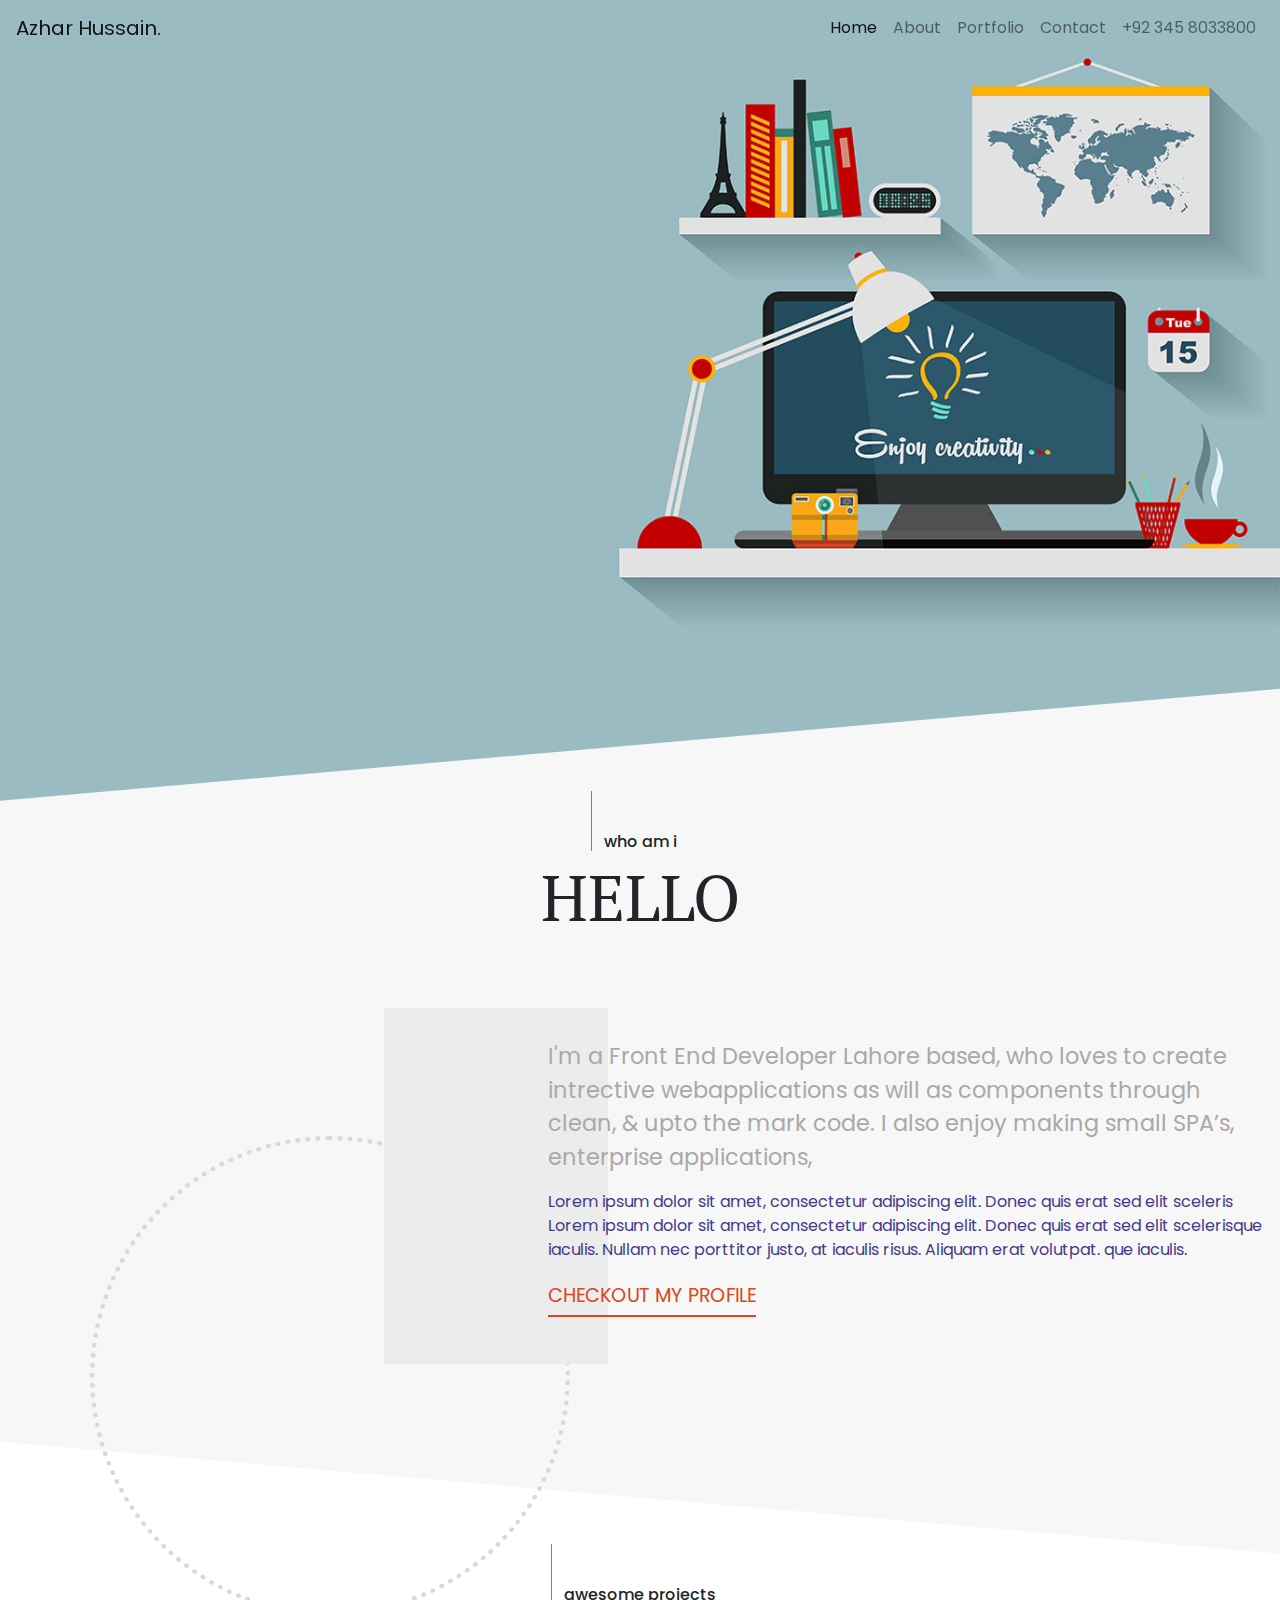
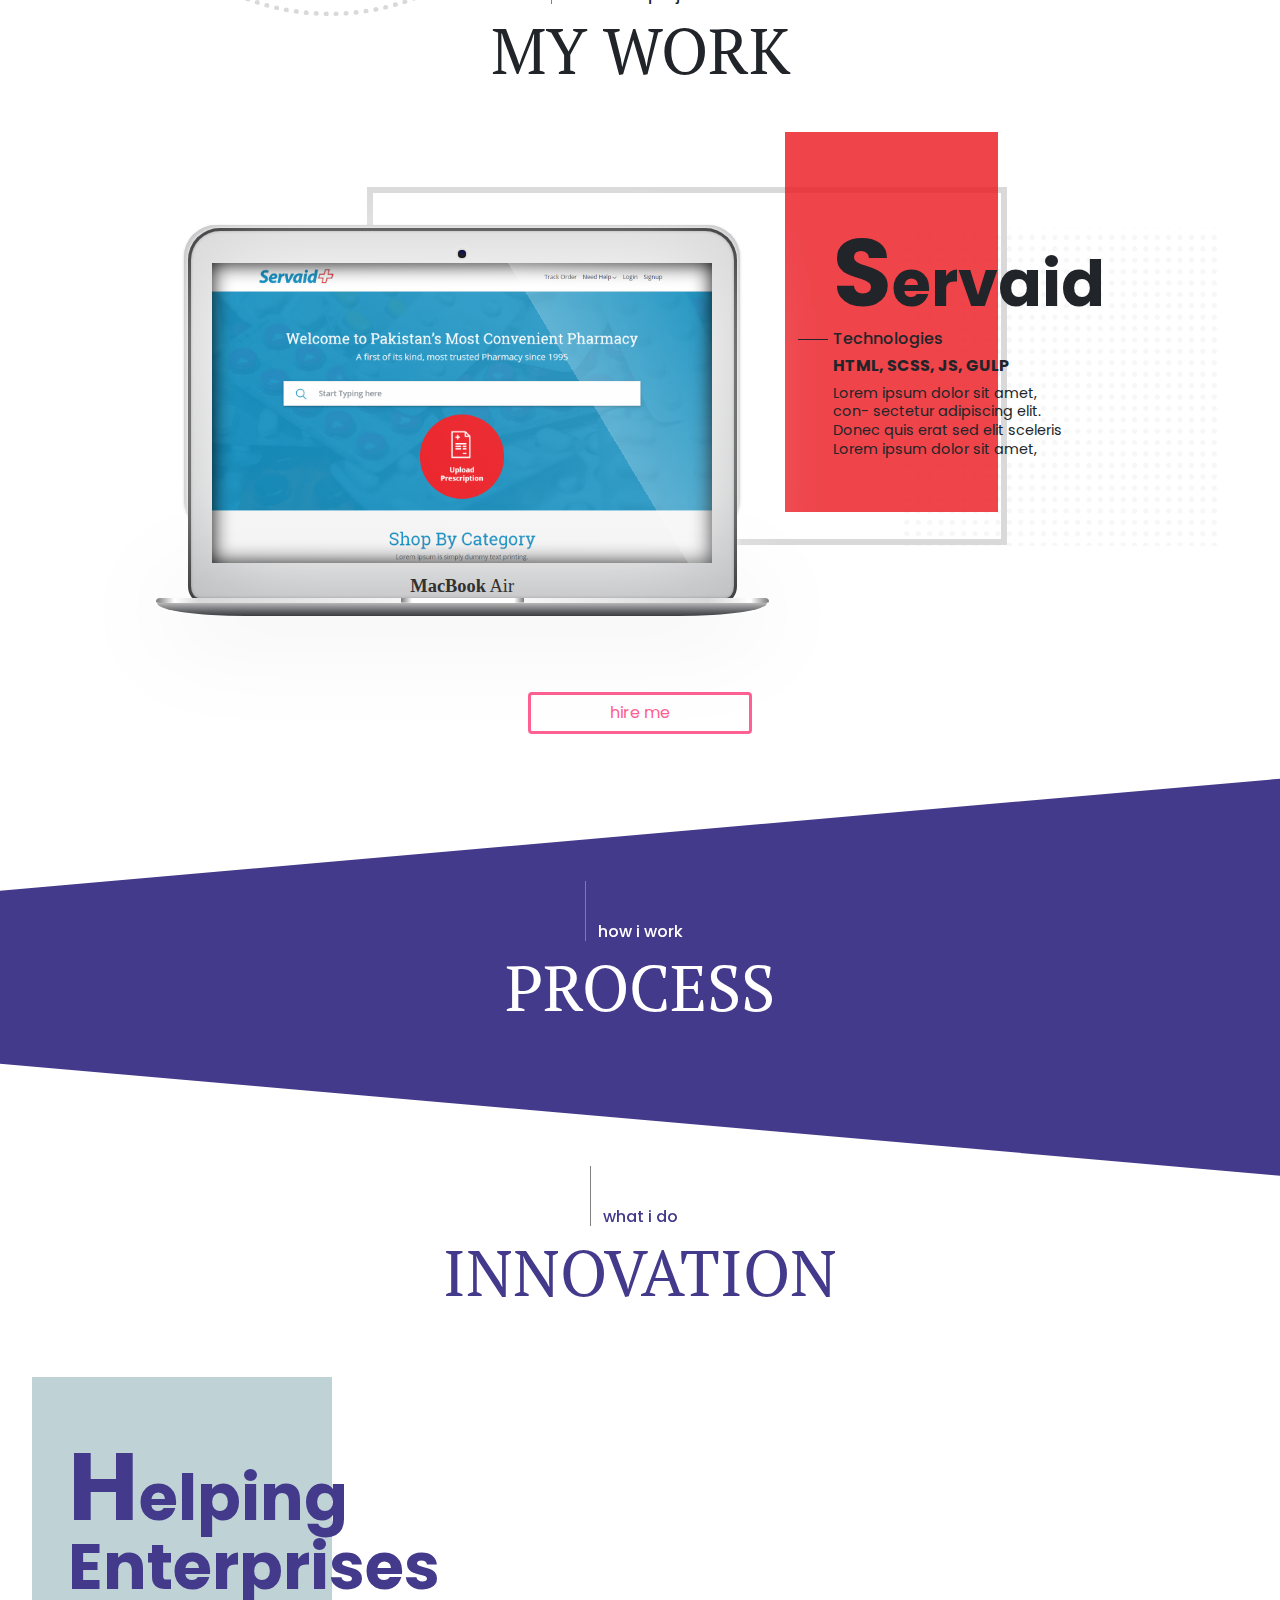
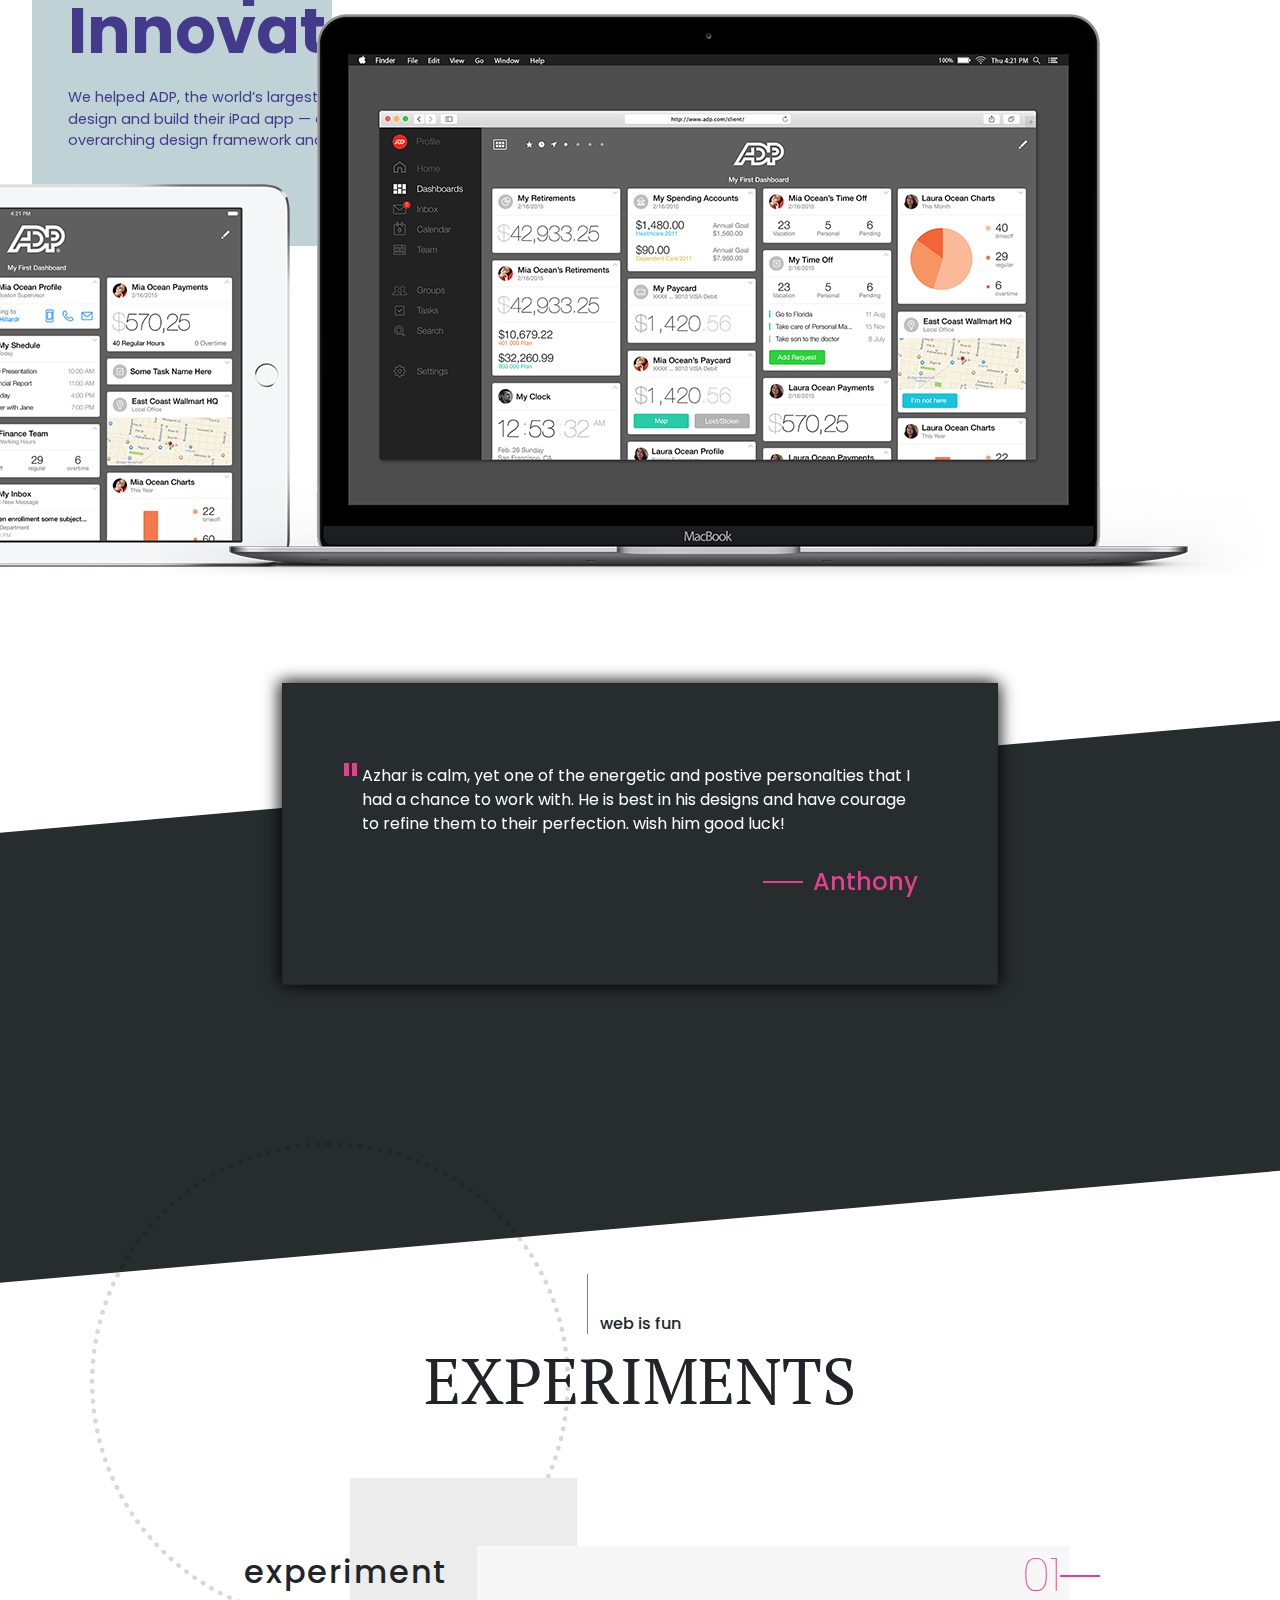
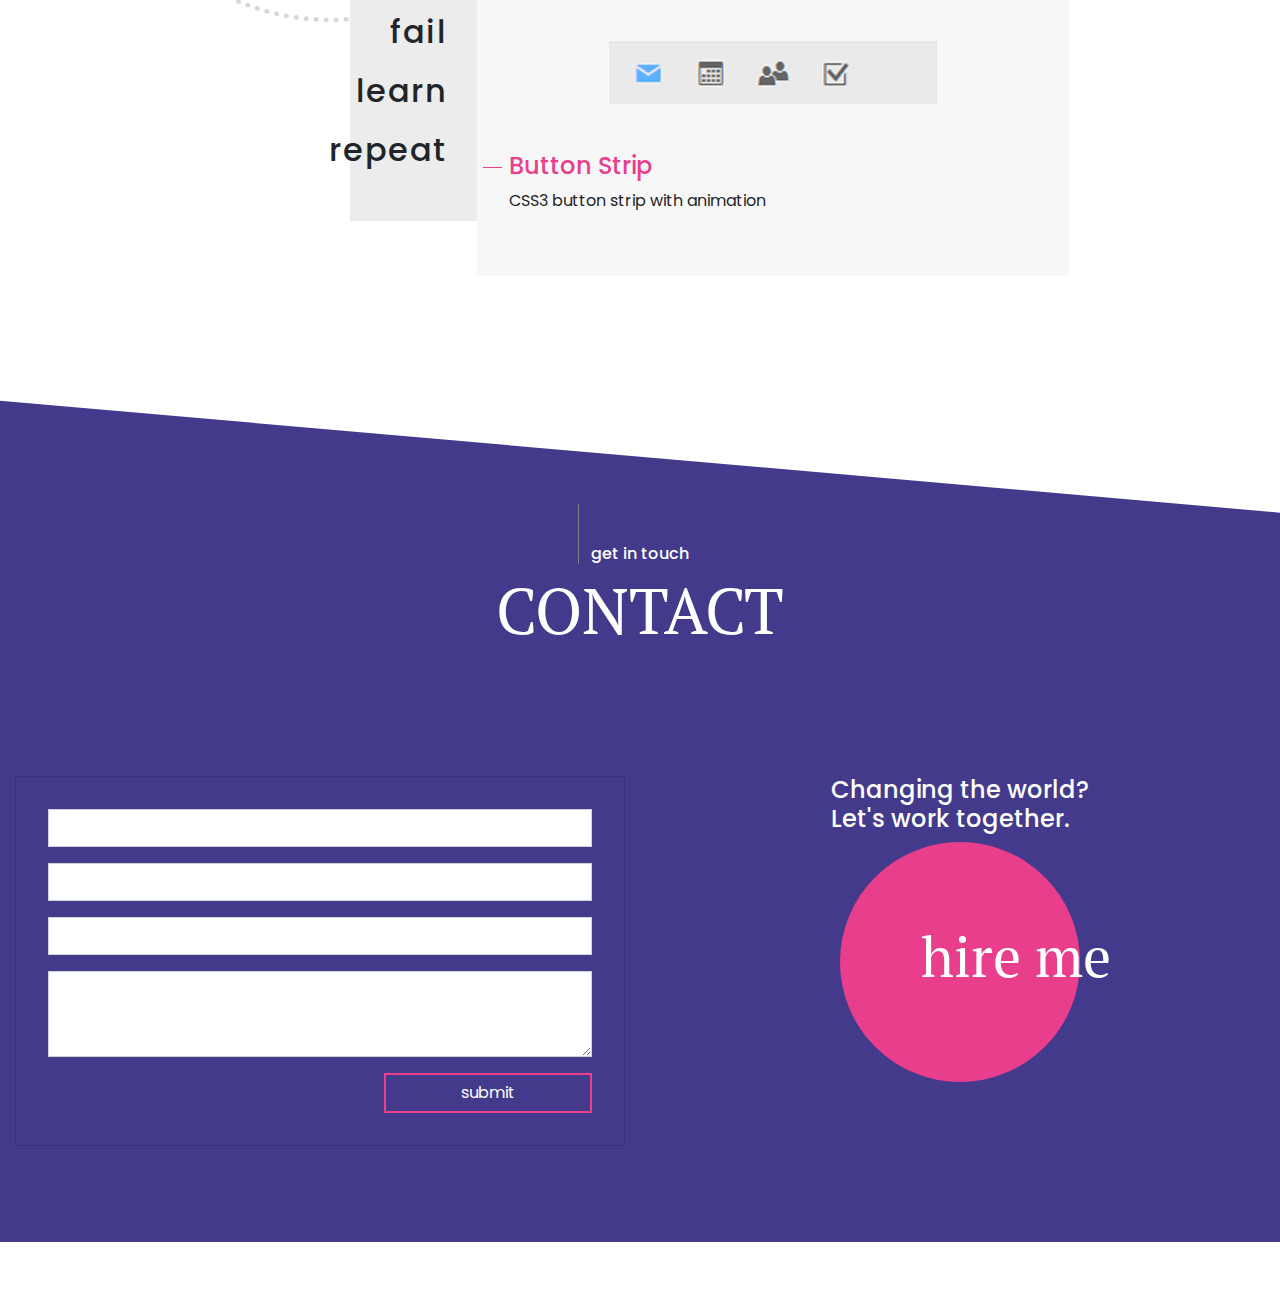
==== commit c42e6548: "card color changes" ====
--- a/index.html
+++ b/index.html
@@ -162,7 +162,7 @@
                                         </div>
                                     </div>
 
-                                <div class="col-lg-4">
+                                <div class="col-lg-3 project-c">
                                     <div class="project-detail-container">
                                         <h2 class="heading-project">servaid</h2>
                                         <div class="project-summary">
@@ -213,7 +213,7 @@
                             <div class="row">
                                 <div class="col-lg-5">
                                     <div class="helping-container">
-                                        <h2 class="heading-title">
+                                        <h2 class="heading-project">
                                             Helping enterprises <br />
                                             innovate
                                         </h2>
@@ -332,7 +332,7 @@
                 <div class="container-fluid">
                     <div class="row mt-adj">
                         <div class="col-12 col-lg-6 mt-adj">
-                            <div class="card card-shadow contact-card">
+                            <div class="card contact-card">
                                 <form action="">
                                     <div class="form-group">
                                         <label for="name">name</label>
@@ -390,12 +390,12 @@
             <address>
                 <p class="mb-0">
                     <span> <i class="text-primary fas fa-map-marker-alt"></i> Lahore </span> /
-                    <span> <i class="text-primary far fa-envelope"></i> azhrhussain@hotmail.com</span> /
+                    <span> <i class="text-primary far fa-envelope"></i> azharhussain2090@gmail.com</span> /
                     <a href="tel:+923458033800" class="btn btn-link p-0"> <i class="text-primary  fas fa-phone"></i> +92 345 8033800</a>
                 </p>
             </address>
             <div class="copyright">
-                <small> copyright &copy; 2018 - 2019 Azhar Husain</small>
+                <small> copyright &copy; 2019 - 2020 Azhar Husain</small>
             </div>
         </footer>
 
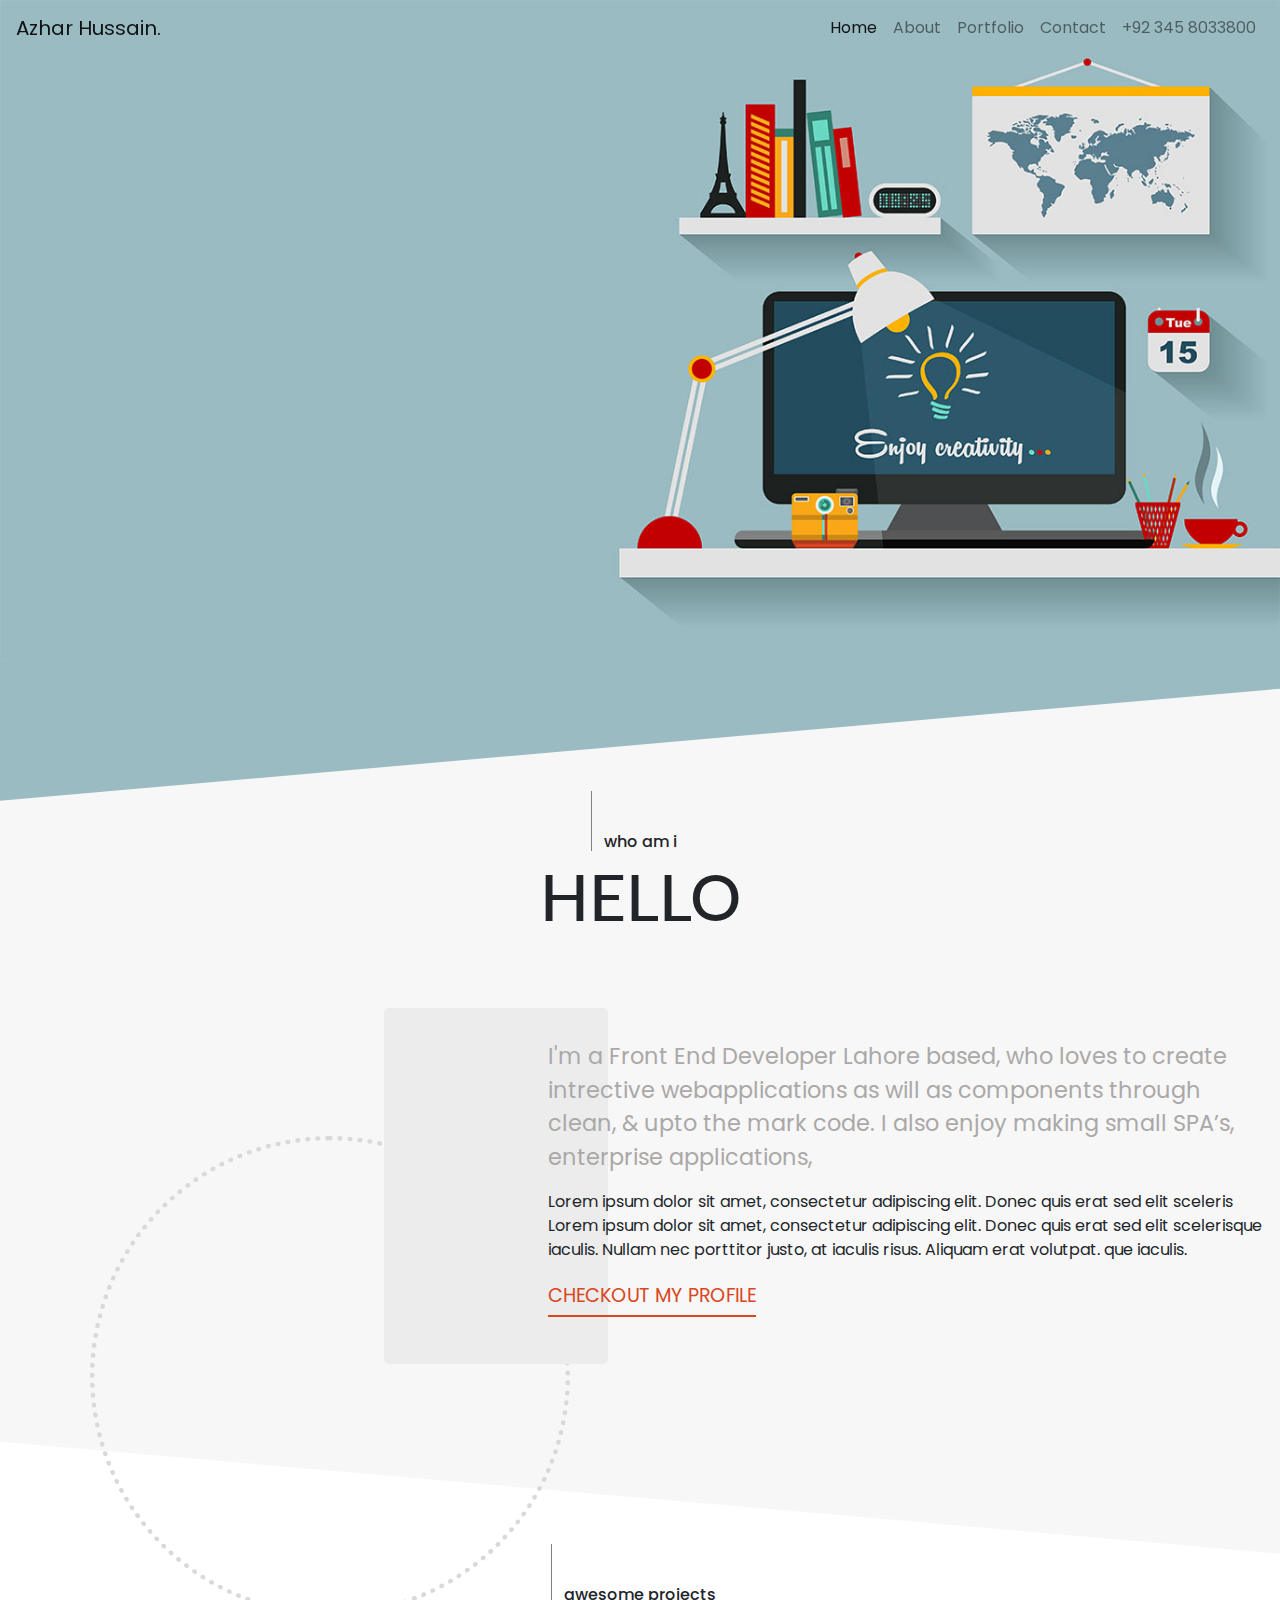
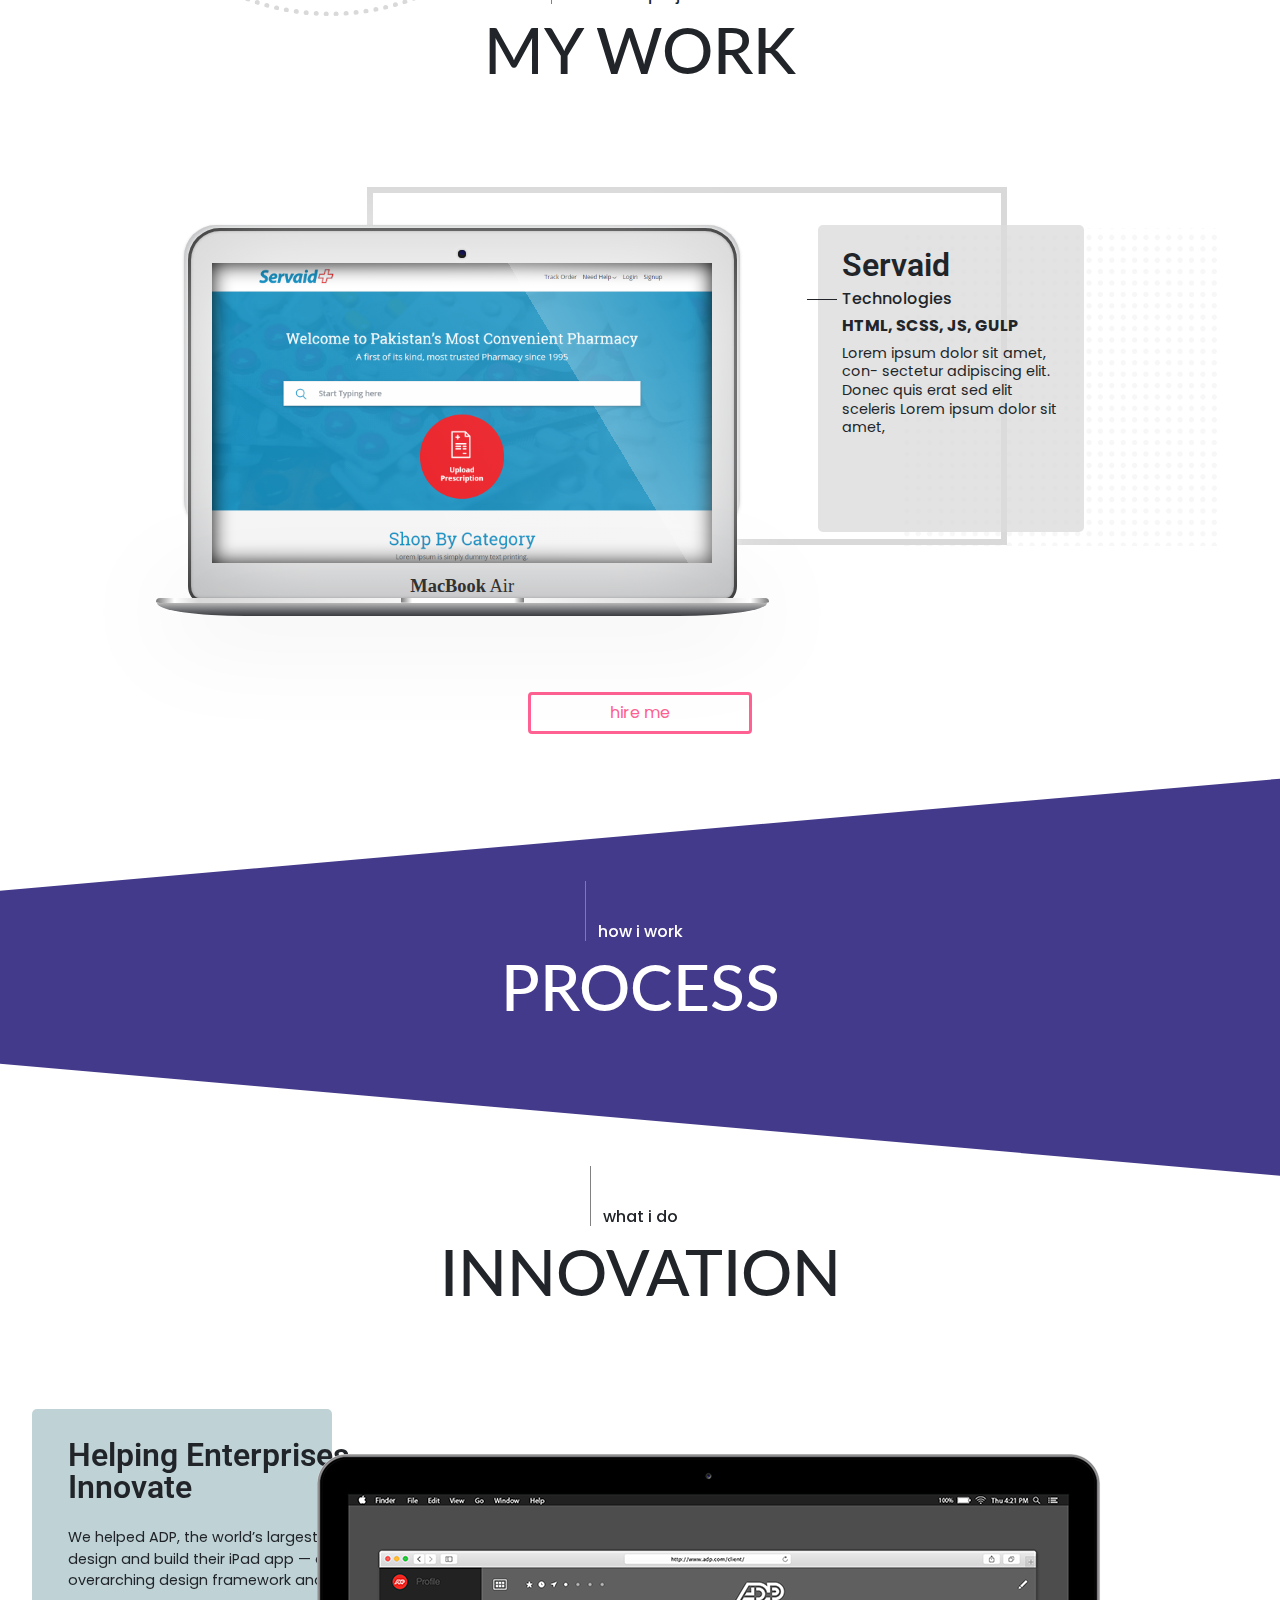
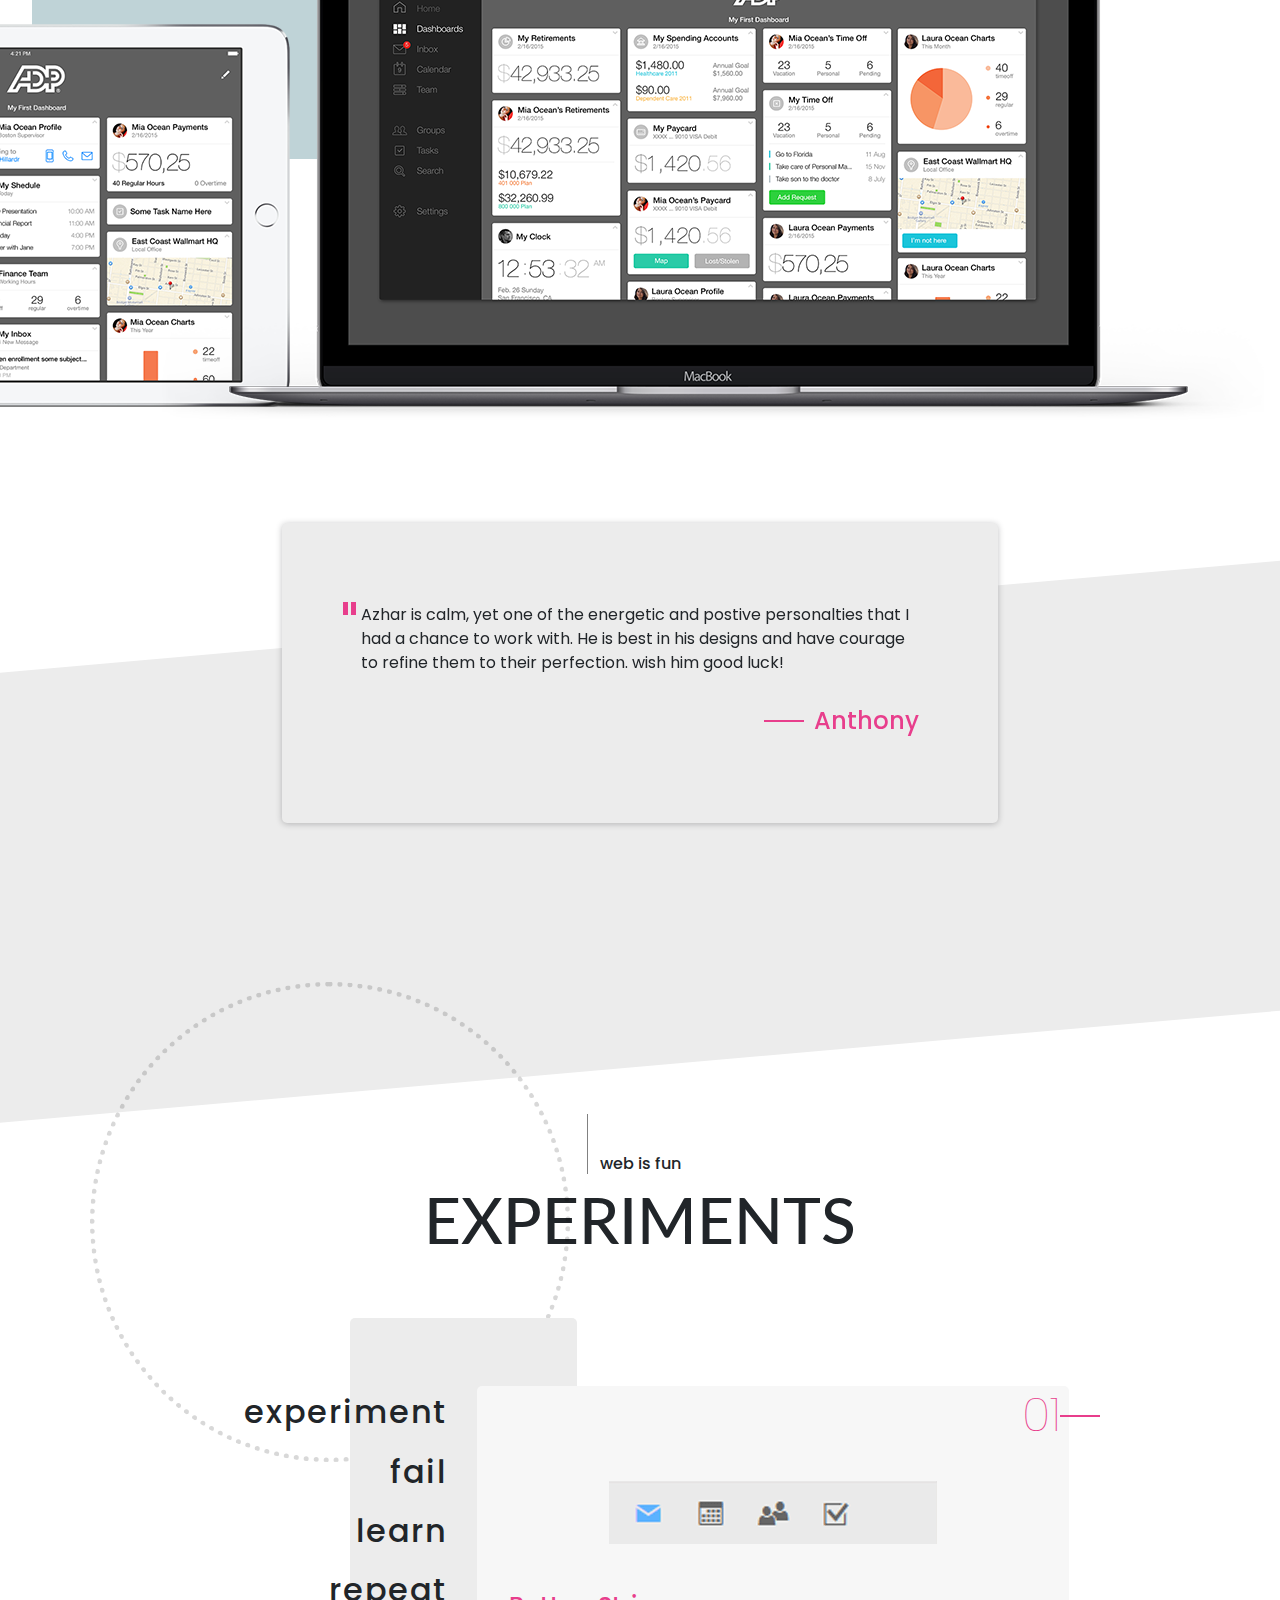
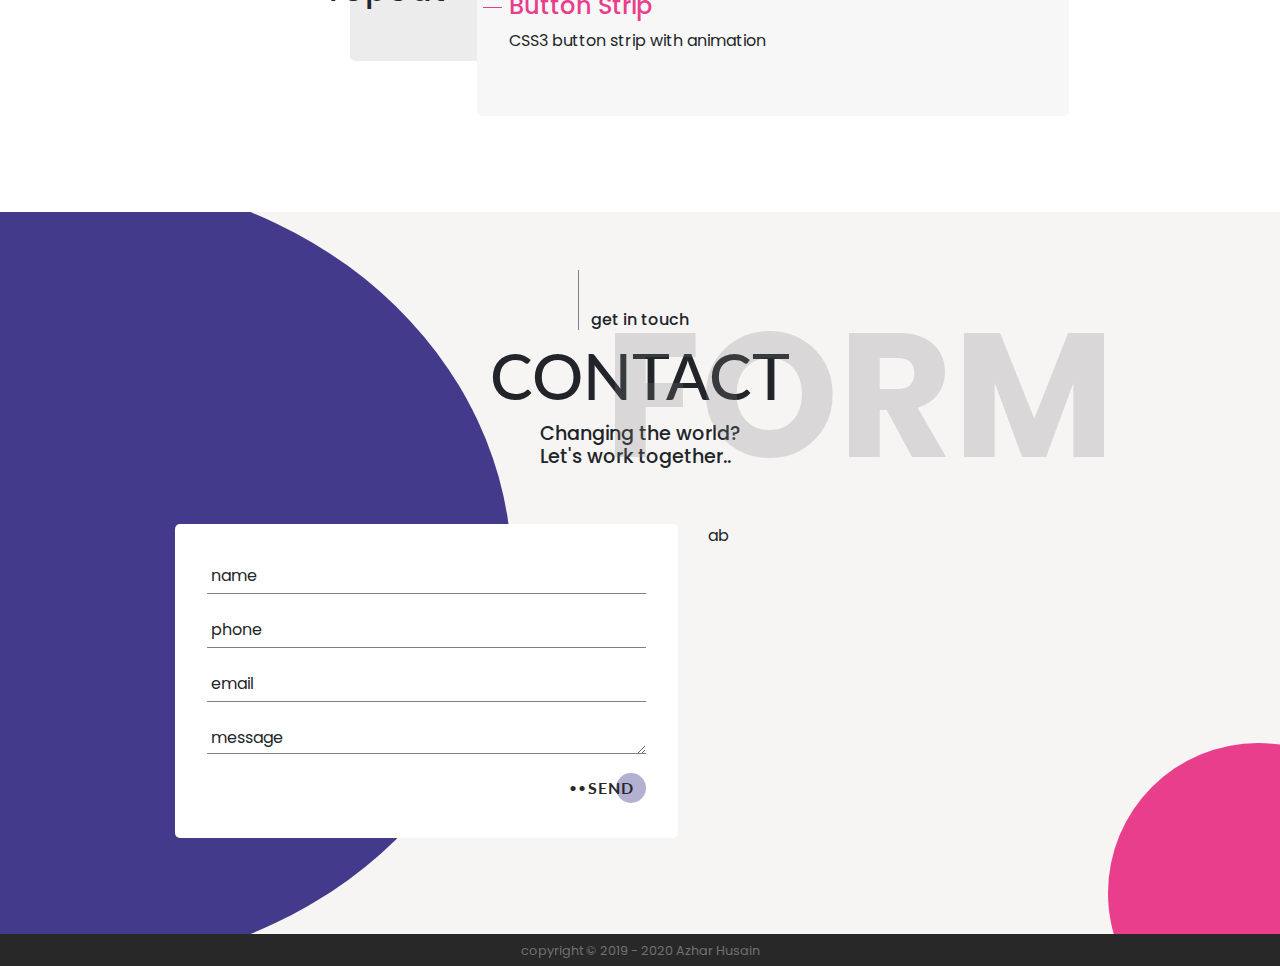
==== commit c35691aa: "psd aand contact form design" ====
--- a/index.html
+++ b/index.html
@@ -321,73 +321,92 @@
             </section>
 
             <section class="contact">
-
-                <div class="angle"></div>
+                <div class="circle-left-5 bg-blue"></div>
+                
+                <!-- <div class="angle"></div> -->
+                <div class="container-fluid">
                 <div class="text-center">
                     <h2 class="heading-secondary">
                         <span class="line-horizontal"></span> get in touch
                     </h2>
-                    <h3 class="heading-primary">contact</h3>
-                </div>
-                <div class="container-fluid">
-                    <div class="row mt-adj">
-                        <div class="col-12 col-lg-6 mt-adj">
+                    <div class="contact-heading-c">
+                        <h3 class="heading-primary">contact</h3>
+                        <h2 class="heading-form-light">FORM</h2>
+                    </div>
+                    
+
+                    <h2 class="heading-hire-me d-inline-block text-left mb-2">
+                            Changing the world?<br />
+                            Let's work together..
+                        </h2>
+                </div>
+
+
+
+                
+                    <div class="row mt-5 justify-content-center">
+                        <div class="col-12 col-lg-6 col-xl-5">
                             <div class="card contact-card">
-                                <form action="">
-                                    <div class="form-group">
-                                        <label for="name">name</label>
+                                <form class="contact-form" action="">
+                                    <div class="form-group form-flat">
+                                        
                                         <input
                                             type="text"
                                             class="form-control"
+                                            id="name"
                                         />
-                                    </div>
-                                    <div class="form-group">
-                                        <label for="name">phone</label>
+                                        <label for="name">name</label>
+                                    </div>
+                                    <div class="form-group form-flat">
                                         <input
-                                            type="tel"
-                                            class="form-control"
+                                        type="tel"
+                                        class="form-control"
+                                        for="phone"
                                         />
-                                    </div>
-                                    <div class="form-group">
-                                        <label for="name">email</label>
+                                        <label for="phone">phone</label>
+                                    </div>
+                                    <div class="form-group form-flat">
                                         <input
-                                            type="email"
-                                            class="form-control"
+                                        type="email"
+                                        class="form-control"
+                                        id="email"
                                         />
-                                    </div>
-                                    <div class="form-group">
-                                        <label for="name">message</label>
+                                        <label for="email">email</label>
+                                    </div>
+                                    <div class="form-group form-flat">
                                         <textarea
-                                            class="form-control"
-                                            name=""
-                                            id=""
-                                            rows="3"
+                                        class="form-control"
+                                        name="message"
+                                        id="message"
+                                        rows="1"
                                         ></textarea>
-                                    </div>
-                                    <button class="btn btn-link btn-submit float-right">submit</button>
+                                        <label for="message">message</label>
+                                    </div>
+                                    <button class="btn btn-circle-dot float-right" type="submit">SEND</button>
                                 </form>
                             </div>
                         </div>
-                        <div class="col-12 col-lg-6 mt-adj text-center">
-                            <h2 class="heading-hire-me d-inline-block text-left mb-2">
-                                Changing the world?<br />
-                                Let's work together.
-                            </h2>
+                        <div class="col-12 col-lg-4 col-xl-4">
+ab
+                        </div>
+                        <!-- <div class="col-12 col-lg-6 mt-adj text-center">
+                            
                             <div class="circle-hire-me">
                                 <a
                                     href="#"
                                     class="btn btn-rounded-hire-me"
                                     aria-title="hire me"
-                                    ><span>hire me</span></a
+                                    ><span>Get a quote</span></a
                                 >
                             </div>
-                        </div>
-                    </div>
-                </div>
+                        </div> -->
+                    </div>
+                </div>
+                <div class="circle-2 bg-pink"></div>
             </section>
         </main>
         <footer class="main-footer">
-            <address>
+            <address class="d-none">
                 <p class="mb-0">
                     <span> <i class="text-primary fas fa-map-marker-alt"></i> Lahore </span> /
                     <span> <i class="text-primary far fa-envelope"></i> azharhussain2090@gmail.com</span> /
--- a/css/scss/style.css
+++ b/css/scss/style.css
@@ -3,6 +3,7 @@
 for : azharhusain.com
 */
 @import url("https://fonts.googleapis.com/css?family=PT+Serif:700|Poppins");
+@import url("https://fonts.googleapis.com/css?family=Lato|Roboto&display=swap");
 /*vendors */
 /*!
  * Bootstrap v4.1.3 (https://getbootstrap.com/)
@@ -38,13 +39,15 @@
   --breakpoint-lg: 992px;
   --breakpoint-xl: 1200px;
   --font-family-sans-serif: -apple-system, BlinkMacSystemFont, "Segoe UI", Roboto, "Helvetica Neue", Arial, sans-serif, "Apple Color Emoji", "Segoe UI Emoji", "Segoe UI Symbol", "Noto Color Emoji";
-  --font-family-monospace: SFMono-Regular, Menlo, Monaco, Consolas, "Liberation Mono", "Courier New", monospace; }
+  --font-family-monospace: SFMono-Regular, Menlo, Monaco, Consolas, "Liberation Mono", "Courier New", monospace;
+}
 
 *,
 *::before,
 *::after {
   -webkit-box-sizing: border-box;
-          box-sizing: border-box; }
+          box-sizing: border-box;
+}
 
 html {
   font-family: sans-serif;
@@ -52,13 +55,16 @@
   -webkit-text-size-adjust: 100%;
   -ms-text-size-adjust: 100%;
   -ms-overflow-style: scrollbar;
-  -webkit-tap-highlight-color: rgba(0, 0, 0, 0); }
+  -webkit-tap-highlight-color: rgba(0, 0, 0, 0);
+}
 
 @-ms-viewport {
-  width: device-width; }
+  width: device-width;
+}
 
 article, aside, figcaption, figure, footer, header, hgroup, main, nav, section {
-  display: block; }
+  display: block;
+}
 
 body {
   margin: 0;
@@ -68,24 +74,29 @@
   line-height: 1.5;
   color: #212529;
   text-align: left;
-  background-color: #fff; }
+  background-color: #fff;
+}
 
 [tabindex="-1"]:focus {
-  outline: 0 !important; }
+  outline: 0 !important;
+}
 
 hr {
   -webkit-box-sizing: content-box;
           box-sizing: content-box;
   height: 0;
-  overflow: visible; }
+  overflow: visible;
+}
 
 h1, h2, h3, h4, h5, h6 {
   margin-top: 0;
-  margin-bottom: 0.5rem; }
+  margin-bottom: 0.5rem;
+}
 
 p {
   margin-top: 0;
-  margin-bottom: 1rem; }
+  margin-bottom: 1rem;
+}
 
 abbr[title],
 abbr[data-original-title] {
@@ -93,123 +104,155 @@
   -webkit-text-decoration: underline dotted;
           text-decoration: underline dotted;
   cursor: help;
-  border-bottom: 0; }
+  border-bottom: 0;
+}
 
 address {
   margin-bottom: 1rem;
   font-style: normal;
-  line-height: inherit; }
+  line-height: inherit;
+}
 
 ol,
 ul,
 dl {
   margin-top: 0;
-  margin-bottom: 1rem; }
+  margin-bottom: 1rem;
+}
 
 ol ol,
 ul ul,
 ol ul,
 ul ol {
-  margin-bottom: 0; }
+  margin-bottom: 0;
+}
 
 dt {
-  font-weight: 700; }
+  font-weight: 700;
+}
 
 dd {
   margin-bottom: .5rem;
-  margin-left: 0; }
+  margin-left: 0;
+}
 
 blockquote {
-  margin: 0 0 1rem; }
+  margin: 0 0 1rem;
+}
 
 dfn {
-  font-style: italic; }
+  font-style: italic;
+}
 
 b,
 strong {
-  font-weight: bolder; }
+  font-weight: bolder;
+}
 
 small {
-  font-size: 80%; }
+  font-size: 80%;
+}
 
 sub,
 sup {
   position: relative;
   font-size: 75%;
   line-height: 0;
-  vertical-align: baseline; }
+  vertical-align: baseline;
+}
 
 sub {
-  bottom: -.25em; }
+  bottom: -.25em;
+}
 
 sup {
-  top: -.5em; }
+  top: -.5em;
+}
 
 a {
   color: #007bff;
   text-decoration: none;
   background-color: transparent;
-  -webkit-text-decoration-skip: objects; }
-  a:hover {
-    color: #0056b3;
-    text-decoration: underline; }
+  -webkit-text-decoration-skip: objects;
+}
+
+a:hover {
+  color: #0056b3;
+  text-decoration: underline;
+}
 
 a:not([href]):not([tabindex]) {
   color: inherit;
-  text-decoration: none; }
-  a:not([href]):not([tabindex]):hover, a:not([href]):not([tabindex]):focus {
-    color: inherit;
-    text-decoration: none; }
-  a:not([href]):not([tabindex]):focus {
-    outline: 0; }
+  text-decoration: none;
+}
+
+a:not([href]):not([tabindex]):hover, a:not([href]):not([tabindex]):focus {
+  color: inherit;
+  text-decoration: none;
+}
+
+a:not([href]):not([tabindex]):focus {
+  outline: 0;
+}
 
 pre,
 code,
 kbd,
 samp {
   font-family: SFMono-Regular, Menlo, Monaco, Consolas, "Liberation Mono", "Courier New", monospace;
-  font-size: 1em; }
+  font-size: 1em;
+}
 
 pre {
   margin-top: 0;
   margin-bottom: 1rem;
   overflow: auto;
-  -ms-overflow-style: scrollbar; }
+  -ms-overflow-style: scrollbar;
+}
 
 figure {
-  margin: 0 0 1rem; }
+  margin: 0 0 1rem;
+}
 
 img {
   vertical-align: middle;
-  border-style: none; }
+  border-style: none;
+}
 
 svg {
   overflow: hidden;
-  vertical-align: middle; }
+  vertical-align: middle;
+}
 
 table {
-  border-collapse: collapse; }
+  border-collapse: collapse;
+}
 
 caption {
   padding-top: 0.75rem;
   padding-bottom: 0.75rem;
   color: #6c757d;
   text-align: left;
-  caption-side: bottom; }
+  caption-side: bottom;
+}
 
 th {
-  text-align: inherit; }
+  text-align: inherit;
+}
 
 label {
   display: inline-block;
-  margin-bottom: 0.5rem; }
+  margin-bottom: 0.5rem;
+}
 
 button {
-  border-radius: 0; }
+  border-radius: 0;
+}
 
 button:focus {
   outline: 1px dotted;
-  outline: 5px auto -webkit-focus-ring-color; }
+  outline: 5px auto -webkit-focus-ring-color;
+}
 
 input,
 button,
@@ -219,50 +262,59 @@
   margin: 0;
   font-family: inherit;
   font-size: inherit;
-  line-height: inherit; }
+  line-height: inherit;
+}
 
 button,
 input {
-  overflow: visible; }
+  overflow: visible;
+}
 
 button,
 select {
-  text-transform: none; }
+  text-transform: none;
+}
 
 button,
 html [type="button"],
 [type="reset"],
 [type="submit"] {
-  -webkit-appearance: button; }
+  -webkit-appearance: button;
+}
 
 button::-moz-focus-inner,
 [type="button"]::-moz-focus-inner,
 [type="reset"]::-moz-focus-inner,
 [type="submit"]::-moz-focus-inner {
   padding: 0;
-  border-style: none; }
+  border-style: none;
+}
 
 input[type="radio"],
 input[type="checkbox"] {
   -webkit-box-sizing: border-box;
           box-sizing: border-box;
-  padding: 0; }
+  padding: 0;
+}
 
 input[type="date"],
 input[type="time"],
 input[type="datetime-local"],
 input[type="month"] {
-  -webkit-appearance: listbox; }
+  -webkit-appearance: listbox;
+}
 
 textarea {
   overflow: auto;
-  resize: vertical; }
+  resize: vertical;
+}
 
 fieldset {
   min-width: 0;
   padding: 0;
   margin: 0;
-  border: 0; }
+  border: 0;
+}
 
 legend {
   display: block;
@@ -273,39 +325,49 @@
   font-size: 1.5rem;
   line-height: inherit;
   color: inherit;
-  white-space: normal; }
+  white-space: normal;
+}
 
 progress {
-  vertical-align: baseline; }
+  vertical-align: baseline;
+}
 
 [type="number"]::-webkit-inner-spin-button,
 [type="number"]::-webkit-outer-spin-button {
-  height: auto; }
+  height: auto;
+}
 
 [type="search"] {
   outline-offset: -2px;
-  -webkit-appearance: none; }
+  -webkit-appearance: none;
+}
 
 [type="search"]::-webkit-search-cancel-button,
 [type="search"]::-webkit-search-decoration {
-  -webkit-appearance: none; }
+  -webkit-appearance: none;
+}
 
 ::-webkit-file-upload-button {
   font: inherit;
-  -webkit-appearance: button; }
+  -webkit-appearance: button;
+}
 
 output {
-  display: inline-block; }
+  display: inline-block;
+}
 
 summary {
   display: list-item;
-  cursor: pointer; }
+  cursor: pointer;
+}
 
 template {
-  display: none; }
+  display: none;
+}
 
 [hidden] {
-  display: none !important; }
+  display: none !important;
+}
 
 h1, h2, h3, h4, h5, h6,
 .h1, .h2, .h3, .h4, .h5, .h6 {
@@ -313,97 +375,123 @@
   font-family: inherit;
   font-weight: 500;
   line-height: 1.2;
-  color: inherit; }
+  color: inherit;
+}
 
 h1, .h1 {
-  font-size: 2.5rem; }
+  font-size: 2.5rem;
+}
 
 h2, .h2 {
-  font-size: 2rem; }
+  font-size: 2rem;
+}
 
 h3, .h3 {
-  font-size: 1.75rem; }
+  font-size: 1.75rem;
+}
 
 h4, .h4 {
-  font-size: 1.5rem; }
+  font-size: 1.5rem;
+}
 
 h5, .h5 {
-  font-size: 1.25rem; }
+  font-size: 1.25rem;
+}
 
 h6, .h6 {
-  font-size: 1rem; }
+  font-size: 1rem;
+}
 
 .lead {
   font-size: 1.25rem;
-  font-weight: 300; }
+  font-weight: 300;
+}
 
 .display-1 {
   font-size: 6rem;
   font-weight: 300;
-  line-height: 1.2; }
+  line-height: 1.2;
+}
 
 .display-2 {
   font-size: 5.5rem;
   font-weight: 300;
-  line-height: 1.2; }
+  line-height: 1.2;
+}
 
 .display-3 {
   font-size: 4.5rem;
   font-weight: 300;
-  line-height: 1.2; }
+  line-height: 1.2;
+}
 
 .display-4 {
   font-size: 3.5rem;
   font-weight: 300;
-  line-height: 1.2; }
+  line-height: 1.2;
+}
 
 hr {
   margin-top: 1rem;
   margin-bottom: 1rem;
   border: 0;
-  border-top: 1px solid rgba(0, 0, 0, 0.1); }
+  border-top: 1px solid rgba(0, 0, 0, 0.1);
+}
 
 small,
 .small {
   font-size: 80%;
-  font-weight: 400; }
+  font-weight: 400;
+}
 
 mark,
 .mark {
   padding: 0.2em;
-  background-color: #fcf8e3; }
+  background-color: #fcf8e3;
+}
 
 .list-unstyled {
   padding-left: 0;
-  list-style: none; }
+  list-style: none;
+}
 
 .list-inline {
   padding-left: 0;
-  list-style: none; }
+  list-style: none;
+}
 
 .list-inline-item {
-  display: inline-block; }
-  .list-inline-item:not(:last-child) {
-    margin-right: 0.5rem; }
+  display: inline-block;
+}
+
+.list-inline-item:not(:last-child) {
+  margin-right: 0.5rem;
+}
 
 .initialism {
   font-size: 90%;
-  text-transform: uppercase; }
+  text-transform: uppercase;
+}
 
 .blockquote {
   margin-bottom: 1rem;
-  font-size: 1.25rem; }
+  font-size: 1.25rem;
+}
 
 .blockquote-footer {
   display: block;
   font-size: 80%;
-  color: #6c757d; }
-  .blockquote-footer::before {
-    content: "\2014 \00A0"; }
+  color: #6c757d;
+}
+
+.blockquote-footer::before {
+  content: "\2014 \00A0";
+}
 
 .img-fluid {
   max-width: 100%;
-  height: auto; }
+  height: auto;
+}
 
 .img-thumbnail {
   padding: 0.25rem;
@@ -411,82 +499,124 @@
   border: 1px solid #dee2e6;
   border-radius: 0.25rem;
   max-width: 100%;
-  height: auto; }
+  height: auto;
+}
 
 .figure {
-  display: inline-block; }
+  display: inline-block;
+}
 
 .figure-img {
   margin-bottom: 0.5rem;
-  line-height: 1; }
+  line-height: 1;
+}
 
 .figure-caption {
   font-size: 90%;
-  color: #6c757d; }
+  color: #6c757d;
+}
 
 code {
   font-size: 87.5%;
   color: #e83e8c;
-  word-break: break-word; }
-  a > code {
-    color: inherit; }
+  word-break: break-word;
+}
+
+a > code {
+  color: inherit;
+}
 
 kbd {
   padding: 0.2rem 0.4rem;
   font-size: 87.5%;
   color: #fff;
   background-color: #212529;
-  border-radius: 0.2rem; }
-  kbd kbd {
-    padding: 0;
-    font-size: 100%;
-    font-weight: 700; }
+  border-radius: 0.2rem;
+}
+
+kbd kbd {
+  padding: 0;
+  font-size: 100%;
+  font-weight: 700;
+}
 
 pre {
   display: block;
   font-size: 87.5%;
-  color: #212529; }
-  pre code {
-    font-size: inherit;
-    color: inherit;
-    word-break: normal; }
+  color: #212529;
+}
+
+pre code {
+  font-size: inherit;
+  color: inherit;
+  word-break: normal;
+}
 
 .pre-scrollable {
   max-height: 340px;
-  overflow-y: scroll; }
+  overflow-y: scroll;
+}
 
 .container {
   width: 100%;
   padding-right: 15px;
   padding-left: 15px;
   margin-right: auto;
-  margin-left: auto; }
+  margin-left: auto;
+}
+
+@media (min-width: 576px) {
+  .container {
+    max-width: 540px;
+  }
+}
+
+@media (min-width: 768px) {
+  .container {
+    max-width: 720px;
+  }
+}
+
+@media (min-width: 992px) {
+  .container {
+    max-width: 960px;
+  }
+}
+
+@media (min-width: 1200px) {
+  .container {
+    max-width: 1140px;
+  }
+}
 
 .container-fluid {
   width: 100%;
   padding-right: 15px;
   padding-left: 15px;
   margin-right: auto;
-  margin-left: auto; }
+  margin-left: auto;
+}
 
 .row {
   display: -webkit-box;
-  display: -webkit-flex;
   display: -ms-flexbox;
   display: flex;
-  -webkit-flex-wrap: wrap;
-      -ms-flex-wrap: wrap;
-          flex-wrap: wrap;
+  -ms-flex-wrap: wrap;
+      flex-wrap: wrap;
   margin-right: -15px;
-  margin-left: -15px; }
+  margin-left: -15px;
+}
 
 .no-gutters {
   margin-right: 0;
-  margin-left: 0; }
-  .no-gutters > .col,
-  .no-gutters > [class*="col-"] {
-    padding-right: 0;
-    padding-left: 0; }
+  margin-left: 0;
+}
+
+.no-gutters > .col,
+.no-gutters > [class*="col-"] {
+  padding-right: 0;
+  padding-left: 0;
+}
 
 .col-1, .col-2, .col-3, .col-4, .col-5, .col-6, .col-7, .col-8, .col-9, .col-10, .col-11, .col-12, .col,
 .col-auto, .col-sm-1, .col-sm-2, .col-sm-3, .col-sm-4, .col-sm-5, .col-sm-6, .col-sm-7, .col-sm-8, .col-sm-9, .col-sm-10, .col-sm-11, .col-sm-12, .col-sm,
@@ -498,406 +628,1341 @@
   width: 100%;
   min-height: 1px;
   padding-right: 15px;
-  padding-left: 15px; }
+  padding-left: 15px;
+}
 
 .col {
-  -webkit-flex-basis: 0;
-      -ms-flex-preferred-size: 0;
-          flex-basis: 0;
+  -ms-flex-preferred-size: 0;
+      flex-basis: 0;
   -webkit-box-flex: 1;
-  -webkit-flex-grow: 1;
       -ms-flex-positive: 1;
           flex-grow: 1;
-  max-width: 100%; }
+  max-width: 100%;
+}
 
 .col-auto {
   -webkit-box-flex: 0;
-  -webkit-flex: 0 0 auto;
       -ms-flex: 0 0 auto;
           flex: 0 0 auto;
   width: auto;
-  max-width: none; }
+  max-width: none;
+}
 
 .col-1 {
   -webkit-box-flex: 0;
-  -webkit-flex: 0 0 8.333%;
-      -ms-flex: 0 0 8.333%;
-          flex: 0 0 8.333%;
-  max-width: 8.333%; }
+      -ms-flex: 0 0 8.33333%;
+          flex: 0 0 8.33333%;
+  max-width: 8.33333%;
+}
 
 .col-2 {
   -webkit-box-flex: 0;
-  -webkit-flex: 0 0 16.667%;
-      -ms-flex: 0 0 16.667%;
-          flex: 0 0 16.667%;
-  max-width: 16.667%; }
+      -ms-flex: 0 0 16.66667%;
+          flex: 0 0 16.66667%;
+  max-width: 16.66667%;
+}
 
 .col-3 {
   -webkit-box-flex: 0;
-  -webkit-flex: 0 0 25%;
       -ms-flex: 0 0 25%;
           flex: 0 0 25%;
-  max-width: 25%; }
+  max-width: 25%;
+}
 
 .col-4 {
   -webkit-box-flex: 0;
-  -webkit-flex: 0 0 33.333%;
-      -ms-flex: 0 0 33.333%;
-          flex: 0 0 33.333%;
-  max-width: 33.333%; }
+      -ms-flex: 0 0 33.33333%;
+          flex: 0 0 33.33333%;
+  max-width: 33.33333%;
+}
 
 .col-5 {
   -webkit-box-flex: 0;
-  -webkit-flex: 0 0 41.667%;
-      -ms-flex: 0 0 41.667%;
-          flex: 0 0 41.667%;
-  max-width: 41.667%; }
+      -ms-flex: 0 0 41.66667%;
+          flex: 0 0 41.66667%;
+  max-width: 41.66667%;
+}
 
 .col-6 {
   -webkit-box-flex: 0;
-  -webkit-flex: 0 0 50%;
       -ms-flex: 0 0 50%;
           flex: 0 0 50%;
-  max-width: 50%; }
+  max-width: 50%;
+}
 
 .col-7 {
   -webkit-box-flex: 0;
-  -webkit-flex: 0 0 58.333%;
-      -ms-flex: 0 0 58.333%;
-          flex: 0 0 58.333%;
-  max-width: 58.333%; }
+      -ms-flex: 0 0 58.33333%;
+          flex: 0 0 58.33333%;
+  max-width: 58.33333%;
+}
 
 .col-8 {
   -webkit-box-flex: 0;
-  -webkit-flex: 0 0 66.667%;
-      -ms-flex: 0 0 66.667%;
-          flex: 0 0 66.667%;
-  max-width: 66.667%; }
+      -ms-flex: 0 0 66.66667%;
+          flex: 0 0 66.66667%;
+  max-width: 66.66667%;
+}
 
 .col-9 {
   -webkit-box-flex: 0;
-  -webkit-flex: 0 0 75%;
       -ms-flex: 0 0 75%;
           flex: 0 0 75%;
-  max-width: 75%; }
+  max-width: 75%;
+}
 
 .col-10 {
   -webkit-box-flex: 0;
-  -webkit-flex: 0 0 83.333%;
-      -ms-flex: 0 0 83.333%;
-          flex: 0 0 83.333%;
-  max-width: 83.333%; }
+      -ms-flex: 0 0 83.33333%;
+          flex: 0 0 83.33333%;
+  max-width: 83.33333%;
+}
 
 .col-11 {
   -webkit-box-flex: 0;
-  -webkit-flex: 0 0 91.667%;
-      -ms-flex: 0 0 91.667%;
-          flex: 0 0 91.667%;
-  max-width: 91.667%; }
+      -ms-flex: 0 0 91.66667%;
+          flex: 0 0 91.66667%;
+  max-width: 91.66667%;
+}
 
 .col-12 {
   -webkit-box-flex: 0;
-  -webkit-flex: 0 0 100%;
       -ms-flex: 0 0 100%;
           flex: 0 0 100%;
-  max-width: 100%; }
+  max-width: 100%;
+}
 
 .order-first {
   -webkit-box-ordinal-group: 0;
-  -webkit-order: -1;
       -ms-flex-order: -1;
-          order: -1; }
+          order: -1;
+}
 
 .order-last {
   -webkit-box-ordinal-group: 14;
-  -webkit-order: 13;
       -ms-flex-order: 13;
-          order: 13; }
+          order: 13;
+}
 
 .order-0 {
   -webkit-box-ordinal-group: 1;
-  -webkit-order: 0;
       -ms-flex-order: 0;
-          order: 0; }
+          order: 0;
+}
 
 .order-1 {
   -webkit-box-ordinal-group: 2;
-  -webkit-order: 1;
       -ms-flex-order: 1;
-          order: 1; }
+          order: 1;
+}
 
 .order-2 {
   -webkit-box-ordinal-group: 3;
-  -webkit-order: 2;
       -ms-flex-order: 2;
-          order: 2; }
+          order: 2;
+}
 
 .order-3 {
   -webkit-box-ordinal-group: 4;
-  -webkit-order: 3;
       -ms-flex-order: 3;
-          order: 3; }
+          order: 3;
+}
 
 .order-4 {
   -webkit-box-ordinal-group: 5;
-  -webkit-order: 4;
       -ms-flex-order: 4;
-          order: 4; }
+          order: 4;
+}
 
 .order-5 {
   -webkit-box-ordinal-group: 6;
-  -webkit-order: 5;
       -ms-flex-order: 5;
-          order: 5; }
+          order: 5;
+}
 
 .order-6 {
   -webkit-box-ordinal-group: 7;
-  -webkit-order: 6;
       -ms-flex-order: 6;
-          order: 6; }
+          order: 6;
+}
 
 .order-7 {
   -webkit-box-ordinal-group: 8;
-  -webkit-order: 7;
       -ms-flex-order: 7;
-          order: 7; }
+          order: 7;
+}
 
 .order-8 {
   -webkit-box-ordinal-group: 9;
-  -webkit-order: 8;
       -ms-flex-order: 8;
-          order: 8; }
+          order: 8;
+}
 
 .order-9 {
   -webkit-box-ordinal-group: 10;
-  -webkit-order: 9;
       -ms-flex-order: 9;
-          order: 9; }
+          order: 9;
+}
 
 .order-10 {
   -webkit-box-ordinal-group: 11;
-  -webkit-order: 10;
       -ms-flex-order: 10;
-          order: 10; }
+          order: 10;
+}
 
 .order-11 {
   -webkit-box-ordinal-group: 12;
-  -webkit-order: 11;
       -ms-flex-order: 11;
-          order: 11; }
+          order: 11;
+}
 
 .order-12 {
   -webkit-box-ordinal-group: 13;
-  -webkit-order: 12;
       -ms-flex-order: 12;
-          order: 12; }
+          order: 12;
+}
 
 .offset-1 {
-  margin-left: 8.333%; }
+  margin-left: 8.33333%;
+}
 
 .offset-2 {
-  margin-left: 16.667%; }
+  margin-left: 16.66667%;
+}
 
 .offset-3 {
-  margin-left: 25%; }
+  margin-left: 25%;
+}
 
 .offset-4 {
-  margin-left: 33.333%; }
+  margin-left: 33.33333%;
+}
 
 .offset-5 {
-  margin-left: 41.667%; }
+  margin-left: 41.66667%;
+}
 
 .offset-6 {
-  margin-left: 50%; }
+  margin-left: 50%;
+}
 
 .offset-7 {
-  margin-left: 58.333%; }
+  margin-left: 58.33333%;
+}
 
 .offset-8 {
-  margin-left: 66.667%; }
+  margin-left: 66.66667%;
+}
 
 .offset-9 {
-  margin-left: 75%; }
+  margin-left: 75%;
+}
 
 .offset-10 {
-  margin-left: 83.333%; }
+  margin-left: 83.33333%;
+}
 
 .offset-11 {
-  margin-left: 91.667%; }
+  margin-left: 91.66667%;
+}
+
+@media (min-width: 576px) {
+  .col-sm {
+    -ms-flex-preferred-size: 0;
+        flex-basis: 0;
+    -webkit-box-flex: 1;
+        -ms-flex-positive: 1;
+            flex-grow: 1;
+    max-width: 100%;
+  }
+  .col-sm-auto {
+    -webkit-box-flex: 0;
+        -ms-flex: 0 0 auto;
+            flex: 0 0 auto;
+    width: auto;
+    max-width: none;
+  }
+  .col-sm-1 {
+    -webkit-box-flex: 0;
+        -ms-flex: 0 0 8.33333%;
+            flex: 0 0 8.33333%;
+    max-width: 8.33333%;
+  }
+  .col-sm-2 {
+    -webkit-box-flex: 0;
+        -ms-flex: 0 0 16.66667%;
+            flex: 0 0 16.66667%;
+    max-width: 16.66667%;
+  }
+  .col-sm-3 {
+    -webkit-box-flex: 0;
+        -ms-flex: 0 0 25%;
+            flex: 0 0 25%;
+    max-width: 25%;
+  }
+  .col-sm-4 {
+    -webkit-box-flex: 0;
+        -ms-flex: 0 0 33.33333%;
+            flex: 0 0 33.33333%;
+    max-width: 33.33333%;
+  }
+  .col-sm-5 {
+    -webkit-box-flex: 0;
+        -ms-flex: 0 0 41.66667%;
+            flex: 0 0 41.66667%;
+    max-width: 41.66667%;
+  }
+  .col-sm-6 {
+    -webkit-box-flex: 0;
+        -ms-flex: 0 0 50%;
+            flex: 0 0 50%;
+    max-width: 50%;
+  }
+  .col-sm-7 {
+    -webkit-box-flex: 0;
+        -ms-flex: 0 0 58.33333%;
+            flex: 0 0 58.33333%;
+    max-width: 58.33333%;
+  }
+  .col-sm-8 {
+    -webkit-box-flex: 0;
+        -ms-flex: 0 0 66.66667%;
+            flex: 0 0 66.66667%;
+    max-width: 66.66667%;
+  }
+  .col-sm-9 {
+    -webkit-box-flex: 0;
+        -ms-flex: 0 0 75%;
+            flex: 0 0 75%;
+    max-width: 75%;
+  }
+  .col-sm-10 {
+    -webkit-box-flex: 0;
+        -ms-flex: 0 0 83.33333%;
+            flex: 0 0 83.33333%;
+    max-width: 83.33333%;
+  }
+  .col-sm-11 {
+    -webkit-box-flex: 0;
+        -ms-flex: 0 0 91.66667%;
+            flex: 0 0 91.66667%;
+    max-width: 91.66667%;
+  }
+  .col-sm-12 {
+    -webkit-box-flex: 0;
+        -ms-flex: 0 0 100%;
+            flex: 0 0 100%;
+    max-width: 100%;
+  }
+  .order-sm-first {
+    -webkit-box-ordinal-group: 0;
+        -ms-flex-order: -1;
+            order: -1;
+  }
+  .order-sm-last {
+    -webkit-box-ordinal-group: 14;
+        -ms-flex-order: 13;
+            order: 13;
+  }
+  .order-sm-0 {
+    -webkit-box-ordinal-group: 1;
+        -ms-flex-order: 0;
+            order: 0;
+  }
+  .order-sm-1 {
+    -webkit-box-ordinal-group: 2;
+        -ms-flex-order: 1;
+            order: 1;
+  }
+  .order-sm-2 {
+    -webkit-box-ordinal-group: 3;
+        -ms-flex-order: 2;
+            order: 2;
+  }
+  .order-sm-3 {
+    -webkit-box-ordinal-group: 4;
+        -ms-flex-order: 3;
+            order: 3;
+  }
+  .order-sm-4 {
+    -webkit-box-ordinal-group: 5;
+        -ms-flex-order: 4;
+            order: 4;
+  }
+  .order-sm-5 {
+    -webkit-box-ordinal-group: 6;
+        -ms-flex-order: 5;
+            order: 5;
+  }
+  .order-sm-6 {
+    -webkit-box-ordinal-group: 7;
+        -ms-flex-order: 6;
+            order: 6;
+  }
+  .order-sm-7 {
+    -webkit-box-ordinal-group: 8;
+        -ms-flex-order: 7;
+            order: 7;
+  }
+  .order-sm-8 {
+    -webkit-box-ordinal-group: 9;
+        -ms-flex-order: 8;
+            order: 8;
+  }
+  .order-sm-9 {
+    -webkit-box-ordinal-group: 10;
+        -ms-flex-order: 9;
+            order: 9;
+  }
+  .order-sm-10 {
+    -webkit-box-ordinal-group: 11;
+        -ms-flex-order: 10;
+            order: 10;
+  }
+  .order-sm-11 {
+    -webkit-box-ordinal-group: 12;
+        -ms-flex-order: 11;
+            order: 11;
+  }
+  .order-sm-12 {
+    -webkit-box-ordinal-group: 13;
+        -ms-flex-order: 12;
+            order: 12;
+  }
+  .offset-sm-0 {
+    margin-left: 0;
+  }
+  .offset-sm-1 {
+    margin-left: 8.33333%;
+  }
+  .offset-sm-2 {
+    margin-left: 16.66667%;
+  }
+  .offset-sm-3 {
+    margin-left: 25%;
+  }
+  .offset-sm-4 {
+    margin-left: 33.33333%;
+  }
+  .offset-sm-5 {
+    margin-left: 41.66667%;
+  }
+  .offset-sm-6 {
+    margin-left: 50%;
+  }
+  .offset-sm-7 {
+    margin-left: 58.33333%;
+  }
+  .offset-sm-8 {
+    margin-left: 66.66667%;
+  }
+  .offset-sm-9 {
+    margin-left: 75%;
+  }
+  .offset-sm-10 {
+    margin-left: 83.33333%;
+  }
+  .offset-sm-11 {
+    margin-left: 91.66667%;
+  }
+}
+
+@media (min-width: 768px) {
+  .col-md {
+    -ms-flex-preferred-size: 0;
+        flex-basis: 0;
+    -webkit-box-flex: 1;
+        -ms-flex-positive: 1;
+            flex-grow: 1;
+    max-width: 100%;
+  }
+  .col-md-auto {
+    -webkit-box-flex: 0;
+        -ms-flex: 0 0 auto;
+            flex: 0 0 auto;
+    width: auto;
+    max-width: none;
+  }
+  .col-md-1 {
+    -webkit-box-flex: 0;
+        -ms-flex: 0 0 8.33333%;
+            flex: 0 0 8.33333%;
+    max-width: 8.33333%;
+  }
+  .col-md-2 {
+    -webkit-box-flex: 0;
+        -ms-flex: 0 0 16.66667%;
+            flex: 0 0 16.66667%;
+    max-width: 16.66667%;
+  }
+  .col-md-3 {
+    -webkit-box-flex: 0;
+        -ms-flex: 0 0 25%;
+            flex: 0 0 25%;
+    max-width: 25%;
+  }
+  .col-md-4 {
+    -webkit-box-flex: 0;
+        -ms-flex: 0 0 33.33333%;
+            flex: 0 0 33.33333%;
+    max-width: 33.33333%;
+  }
+  .col-md-5 {
+    -webkit-box-flex: 0;
+        -ms-flex: 0 0 41.66667%;
+            flex: 0 0 41.66667%;
+    max-width: 41.66667%;
+  }
+  .col-md-6 {
+    -webkit-box-flex: 0;
+        -ms-flex: 0 0 50%;
+            flex: 0 0 50%;
+    max-width: 50%;
+  }
+  .col-md-7 {
+    -webkit-box-flex: 0;
+        -ms-flex: 0 0 58.33333%;
+            flex: 0 0 58.33333%;
+    max-width: 58.33333%;
+  }
+  .col-md-8 {
+    -webkit-box-flex: 0;
+        -ms-flex: 0 0 66.66667%;
+            flex: 0 0 66.66667%;
+    max-width: 66.66667%;
+  }
+  .col-md-9 {
+    -webkit-box-flex: 0;
+        -ms-flex: 0 0 75%;
+            flex: 0 0 75%;
+    max-width: 75%;
+  }
+  .col-md-10 {
+    -webkit-box-flex: 0;
+        -ms-flex: 0 0 83.33333%;
+            flex: 0 0 83.33333%;
+    max-width: 83.33333%;
+  }
+  .col-md-11 {
+    -webkit-box-flex: 0;
+        -ms-flex: 0 0 91.66667%;
+            flex: 0 0 91.66667%;
+    max-width: 91.66667%;
+  }
+  .col-md-12 {
+    -webkit-box-flex: 0;
+        -ms-flex: 0 0 100%;
+            flex: 0 0 100%;
+    max-width: 100%;
+  }
+  .order-md-first {
+    -webkit-box-ordinal-group: 0;
+        -ms-flex-order: -1;
+            order: -1;
+  }
+  .order-md-last {
+    -webkit-box-ordinal-group: 14;
+        -ms-flex-order: 13;
+            order: 13;
+  }
+  .order-md-0 {
+    -webkit-box-ordinal-group: 1;
+        -ms-flex-order: 0;
+            order: 0;
+  }
+  .order-md-1 {
+    -webkit-box-ordinal-group: 2;
+        -ms-flex-order: 1;
+            order: 1;
+  }
+  .order-md-2 {
+    -webkit-box-ordinal-group: 3;
+        -ms-flex-order: 2;
+            order: 2;
+  }
+  .order-md-3 {
+    -webkit-box-ordinal-group: 4;
+        -ms-flex-order: 3;
+            order: 3;
+  }
+  .order-md-4 {
+    -webkit-box-ordinal-group: 5;
+        -ms-flex-order: 4;
+            order: 4;
+  }
+  .order-md-5 {
+    -webkit-box-ordinal-group: 6;
+        -ms-flex-order: 5;
+            order: 5;
+  }
+  .order-md-6 {
+    -webkit-box-ordinal-group: 7;
+        -ms-flex-order: 6;
+            order: 6;
+  }
+  .order-md-7 {
+    -webkit-box-ordinal-group: 8;
+        -ms-flex-order: 7;
+            order: 7;
+  }
+  .order-md-8 {
+    -webkit-box-ordinal-group: 9;
+        -ms-flex-order: 8;
+            order: 8;
+  }
+  .order-md-9 {
+    -webkit-box-ordinal-group: 10;
+        -ms-flex-order: 9;
+            order: 9;
+  }
+  .order-md-10 {
+    -webkit-box-ordinal-group: 11;
+        -ms-flex-order: 10;
+            order: 10;
+  }
+  .order-md-11 {
+    -webkit-box-ordinal-group: 12;
+        -ms-flex-order: 11;
+            order: 11;
+  }
+  .order-md-12 {
+    -webkit-box-ordinal-group: 13;
+        -ms-flex-order: 12;
+            order: 12;
+  }
+  .offset-md-0 {
+    margin-left: 0;
+  }
+  .offset-md-1 {
+    margin-left: 8.33333%;
+  }
+  .offset-md-2 {
+    margin-left: 16.66667%;
+  }
+  .offset-md-3 {
+    margin-left: 25%;
+  }
+  .offset-md-4 {
+    margin-left: 33.33333%;
+  }
+  .offset-md-5 {
+    margin-left: 41.66667%;
+  }
+  .offset-md-6 {
+    margin-left: 50%;
+  }
+  .offset-md-7 {
+    margin-left: 58.33333%;
+  }
+  .offset-md-8 {
+    margin-left: 66.66667%;
+  }
+  .offset-md-9 {
+    margin-left: 75%;
+  }
+  .offset-md-10 {
+    margin-left: 83.33333%;
+  }
+  .offset-md-11 {
+    margin-left: 91.66667%;
+  }
+}
+
+@media (min-width: 992px) {
+  .col-lg {
+    -ms-flex-preferred-size: 0;
+        flex-basis: 0;
+    -webkit-box-flex: 1;
+        -ms-flex-positive: 1;
+            flex-grow: 1;
+    max-width: 100%;
+  }
+  .col-lg-auto {
+    -webkit-box-flex: 0;
+        -ms-flex: 0 0 auto;
+            flex: 0 0 auto;
+    width: auto;
+    max-width: none;
+  }
+  .col-lg-1 {
+    -webkit-box-flex: 0;
+        -ms-flex: 0 0 8.33333%;
+            flex: 0 0 8.33333%;
+    max-width: 8.33333%;
+  }
+  .col-lg-2 {
+    -webkit-box-flex: 0;
+        -ms-flex: 0 0 16.66667%;
+            flex: 0 0 16.66667%;
+    max-width: 16.66667%;
+  }
+  .col-lg-3 {
+    -webkit-box-flex: 0;
+        -ms-flex: 0 0 25%;
+            flex: 0 0 25%;
+    max-width: 25%;
+  }
+  .col-lg-4 {
+    -webkit-box-flex: 0;
+        -ms-flex: 0 0 33.33333%;
+            flex: 0 0 33.33333%;
+    max-width: 33.33333%;
+  }
+  .col-lg-5 {
+    -webkit-box-flex: 0;
+        -ms-flex: 0 0 41.66667%;
+            flex: 0 0 41.66667%;
+    max-width: 41.66667%;
+  }
+  .col-lg-6 {
+    -webkit-box-flex: 0;
+        -ms-flex: 0 0 50%;
+            flex: 0 0 50%;
+    max-width: 50%;
+  }
+  .col-lg-7 {
+    -webkit-box-flex: 0;
+        -ms-flex: 0 0 58.33333%;
+            flex: 0 0 58.33333%;
+    max-width: 58.33333%;
+  }
+  .col-lg-8 {
+    -webkit-box-flex: 0;
+        -ms-flex: 0 0 66.66667%;
+            flex: 0 0 66.66667%;
+    max-width: 66.66667%;
+  }
+  .col-lg-9 {
+    -webkit-box-flex: 0;
+        -ms-flex: 0 0 75%;
+            flex: 0 0 75%;
+    max-width: 75%;
+  }
+  .col-lg-10 {
+    -webkit-box-flex: 0;
+        -ms-flex: 0 0 83.33333%;
+            flex: 0 0 83.33333%;
+    max-width: 83.33333%;
+  }
+  .col-lg-11 {
+    -webkit-box-flex: 0;
+        -ms-flex: 0 0 91.66667%;
+            flex: 0 0 91.66667%;
+    max-width: 91.66667%;
+  }
+  .col-lg-12 {
+    -webkit-box-flex: 0;
+        -ms-flex: 0 0 100%;
+            flex: 0 0 100%;
+    max-width: 100%;
+  }
+  .order-lg-first {
+    -webkit-box-ordinal-group: 0;
+        -ms-flex-order: -1;
+            order: -1;
+  }
+  .order-lg-last {
+    -webkit-box-ordinal-group: 14;
+        -ms-flex-order: 13;
+            order: 13;
+  }
+  .order-lg-0 {
+    -webkit-box-ordinal-group: 1;
+        -ms-flex-order: 0;
+            order: 0;
+  }
+  .order-lg-1 {
+    -webkit-box-ordinal-group: 2;
+        -ms-flex-order: 1;
+            order: 1;
+  }
+  .order-lg-2 {
+    -webkit-box-ordinal-group: 3;
+        -ms-flex-order: 2;
+            order: 2;
+  }
+  .order-lg-3 {
+    -webkit-box-ordinal-group: 4;
+        -ms-flex-order: 3;
+            order: 3;
+  }
+  .order-lg-4 {
+    -webkit-box-ordinal-group: 5;
+        -ms-flex-order: 4;
+            order: 4;
+  }
+  .order-lg-5 {
+    -webkit-box-ordinal-group: 6;
+        -ms-flex-order: 5;
+            order: 5;
+  }
+  .order-lg-6 {
+    -webkit-box-ordinal-group: 7;
+        -ms-flex-order: 6;
+            order: 6;
+  }
+  .order-lg-7 {
+    -webkit-box-ordinal-group: 8;
+        -ms-flex-order: 7;
+            order: 7;
+  }
+  .order-lg-8 {
+    -webkit-box-ordinal-group: 9;
+        -ms-flex-order: 8;
+            order: 8;
+  }
+  .order-lg-9 {
+    -webkit-box-ordinal-group: 10;
+        -ms-flex-order: 9;
+            order: 9;
+  }
+  .order-lg-10 {
+    -webkit-box-ordinal-group: 11;
+        -ms-flex-order: 10;
+            order: 10;
+  }
+  .order-lg-11 {
+    -webkit-box-ordinal-group: 12;
+        -ms-flex-order: 11;
+            order: 11;
+  }
+  .order-lg-12 {
+    -webkit-box-ordinal-group: 13;
+        -ms-flex-order: 12;
+            order: 12;
+  }
+  .offset-lg-0 {
+    margin-left: 0;
+  }
+  .offset-lg-1 {
+    margin-left: 8.33333%;
+  }
+  .offset-lg-2 {
+    margin-left: 16.66667%;
+  }
+  .offset-lg-3 {
+    margin-left: 25%;
+  }
+  .offset-lg-4 {
+    margin-left: 33.33333%;
+  }
+  .offset-lg-5 {
+    margin-left: 41.66667%;
+  }
+  .offset-lg-6 {
+    margin-left: 50%;
+  }
+  .offset-lg-7 {
+    margin-left: 58.33333%;
+  }
+  .offset-lg-8 {
+    margin-left: 66.66667%;
+  }
+  .offset-lg-9 {
+    margin-left: 75%;
+  }
+  .offset-lg-10 {
+    margin-left: 83.33333%;
+  }
+  .offset-lg-11 {
+    margin-left: 91.66667%;
+  }
+}
+
+@media (min-width: 1200px) {
+  .col-xl {
+    -ms-flex-preferred-size: 0;
+        flex-basis: 0;
+    -webkit-box-flex: 1;
+        -ms-flex-positive: 1;
+            flex-grow: 1;
+    max-width: 100%;
+  }
+  .col-xl-auto {
+    -webkit-box-flex: 0;
+        -ms-flex: 0 0 auto;
+            flex: 0 0 auto;
+    width: auto;
+    max-width: none;
+  }
+  .col-xl-1 {
+    -webkit-box-flex: 0;
+        -ms-flex: 0 0 8.33333%;
+            flex: 0 0 8.33333%;
+    max-width: 8.33333%;
+  }
+  .col-xl-2 {
+    -webkit-box-flex: 0;
+        -ms-flex: 0 0 16.66667%;
+            flex: 0 0 16.66667%;
+    max-width: 16.66667%;
+  }
+  .col-xl-3 {
+    -webkit-box-flex: 0;
+        -ms-flex: 0 0 25%;
+            flex: 0 0 25%;
+    max-width: 25%;
+  }
+  .col-xl-4 {
+    -webkit-box-flex: 0;
+        -ms-flex: 0 0 33.33333%;
+            flex: 0 0 33.33333%;
+    max-width: 33.33333%;
+  }
+  .col-xl-5 {
+    -webkit-box-flex: 0;
+        -ms-flex: 0 0 41.66667%;
+            flex: 0 0 41.66667%;
+    max-width: 41.66667%;
+  }
+  .col-xl-6 {
+    -webkit-box-flex: 0;
+        -ms-flex: 0 0 50%;
+            flex: 0 0 50%;
+    max-width: 50%;
+  }
+  .col-xl-7 {
+    -webkit-box-flex: 0;
+        -ms-flex: 0 0 58.33333%;
+            flex: 0 0 58.33333%;
+    max-width: 58.33333%;
+  }
+  .col-xl-8 {
+    -webkit-box-flex: 0;
+        -ms-flex: 0 0 66.66667%;
+            flex: 0 0 66.66667%;
+    max-width: 66.66667%;
+  }
+  .col-xl-9 {
+    -webkit-box-flex: 0;
+        -ms-flex: 0 0 75%;
+            flex: 0 0 75%;
+    max-width: 75%;
+  }
+  .col-xl-10 {
+    -webkit-box-flex: 0;
+        -ms-flex: 0 0 83.33333%;
+            flex: 0 0 83.33333%;
+    max-width: 83.33333%;
+  }
+  .col-xl-11 {
+    -webkit-box-flex: 0;
+        -ms-flex: 0 0 91.66667%;
+            flex: 0 0 91.66667%;
+    max-width: 91.66667%;
+  }
+  .col-xl-12 {
+    -webkit-box-flex: 0;
+        -ms-flex: 0 0 100%;
+            flex: 0 0 100%;
+    max-width: 100%;
+  }
+  .order-xl-first {
+    -webkit-box-ordinal-group: 0;
+        -ms-flex-order: -1;
+            order: -1;
+  }
+  .order-xl-last {
+    -webkit-box-ordinal-group: 14;
+        -ms-flex-order: 13;
+            order: 13;
+  }
+  .order-xl-0 {
+    -webkit-box-ordinal-group: 1;
+        -ms-flex-order: 0;
+            order: 0;
+  }
+  .order-xl-1 {
+    -webkit-box-ordinal-group: 2;
+        -ms-flex-order: 1;
+            order: 1;
+  }
+  .order-xl-2 {
+    -webkit-box-ordinal-group: 3;
+        -ms-flex-order: 2;
+            order: 2;
+  }
+  .order-xl-3 {
+    -webkit-box-ordinal-group: 4;
+        -ms-flex-order: 3;
+            order: 3;
+  }
+  .order-xl-4 {
+    -webkit-box-ordinal-group: 5;
+        -ms-flex-order: 4;
+            order: 4;
+  }
+  .order-xl-5 {
+    -webkit-box-ordinal-group: 6;
+        -ms-flex-order: 5;
+            order: 5;
+  }
+  .order-xl-6 {
+    -webkit-box-ordinal-group: 7;
+        -ms-flex-order: 6;
+            order: 6;
+  }
+  .order-xl-7 {
+    -webkit-box-ordinal-group: 8;
+        -ms-flex-order: 7;
+            order: 7;
+  }
+  .order-xl-8 {
+    -webkit-box-ordinal-group: 9;
+        -ms-flex-order: 8;
+            order: 8;
+  }
+  .order-xl-9 {
+    -webkit-box-ordinal-group: 10;
+        -ms-flex-order: 9;
+            order: 9;
+  }
+  .order-xl-10 {
+    -webkit-box-ordinal-group: 11;
+        -ms-flex-order: 10;
+            order: 10;
+  }
+  .order-xl-11 {
+    -webkit-box-ordinal-group: 12;
+        -ms-flex-order: 11;
+            order: 11;
+  }
+  .order-xl-12 {
+    -webkit-box-ordinal-group: 13;
+        -ms-flex-order: 12;
+            order: 12;
+  }
+  .offset-xl-0 {
+    margin-left: 0;
+  }
+  .offset-xl-1 {
+    margin-left: 8.33333%;
+  }
+  .offset-xl-2 {
+    margin-left: 16.66667%;
+  }
+  .offset-xl-3 {
+    margin-left: 25%;
+  }
+  .offset-xl-4 {
+    margin-left: 33.33333%;
+  }
+  .offset-xl-5 {
+    margin-left: 41.66667%;
+  }
+  .offset-xl-6 {
+    margin-left: 50%;
+  }
+  .offset-xl-7 {
+    margin-left: 58.33333%;
+  }
+  .offset-xl-8 {
+    margin-left: 66.66667%;
+  }
+  .offset-xl-9 {
+    margin-left: 75%;
+  }
+  .offset-xl-10 {
+    margin-left: 83.33333%;
+  }
+  .offset-xl-11 {
+    margin-left: 91.66667%;
+  }
+}
 
 .table {
   width: 100%;
   margin-bottom: 1rem;
-  background-color: transparent; }
-  .table th,
-  .table td {
-    padding: 0.75rem;
-    vertical-align: top;
-    border-top: 1px solid #dee2e6; }
-  .table thead th {
-    vertical-align: bottom;
-    border-bottom: 2px solid #dee2e6; }
-  .table tbody + tbody {
-    border-top: 2px solid #dee2e6; }
-  .table .table {
-    background-color: #fff; }
+  background-color: transparent;
+}
+
+.table th,
+.table td {
+  padding: 0.75rem;
+  vertical-align: top;
+  border-top: 1px solid #dee2e6;
+}
+
+.table thead th {
+  vertical-align: bottom;
+  border-bottom: 2px solid #dee2e6;
+}
+
+.table tbody + tbody {
+  border-top: 2px solid #dee2e6;
+}
+
+.table .table {
+  background-color: #fff;
+}
 
 .table-sm th,
 .table-sm td {
-  padding: 0.3rem; }
+  padding: 0.3rem;
+}
 
 .table-bordered {
-  border: 1px solid #dee2e6; }
-  .table-bordered th,
-  .table-bordered td {
-    border: 1px solid #dee2e6; }
-  .table-bordered thead th,
-  .table-bordered thead td {
-    border-bottom-width: 2px; }
+  border: 1px solid #dee2e6;
+}
+
+.table-bordered th,
+.table-bordered td {
+  border: 1px solid #dee2e6;
+}
+
+.table-bordered thead th,
+.table-bordered thead td {
+  border-bottom-width: 2px;
+}
 
 .table-borderless th,
 .table-borderless td,
 .table-borderless thead th,
 .table-borderless tbody + tbody {
-  border: 0; }
+  border: 0;
+}
 
 .table-striped tbody tr:nth-of-type(odd) {
-  background-color: rgba(0, 0, 0, 0.05); }
+  background-color: rgba(0, 0, 0, 0.05);
+}
 
 .table-hover tbody tr:hover {
-  background-color: rgba(0, 0, 0, 0.075); }
+  background-color: rgba(0, 0, 0, 0.075);
+}
 
 .table-primary,
 .table-primary > th,
 .table-primary > td {
-  background-color: #b8daff; }
+  background-color: #b8daff;
+}
 
 .table-hover .table-primary:hover {
-  background-color: #9fcdff; }
-  .table-hover .table-primary:hover > td,
-  .table-hover .table-primary:hover > th {
-    background-color: #9fcdff; }
+  background-color: #9fcdff;
+}
+
+.table-hover .table-primary:hover > td,
+.table-hover .table-primary:hover > th {
+  background-color: #9fcdff;
+}
 
 .table-secondary,
 .table-secondary > th,
 .table-secondary > td {
-  background-color: #d6d8db; }
+  background-color: #d6d8db;
+}
 
 .table-hover .table-secondary:hover {
-  background-color: #c8cbcf; }
-  .table-hover .table-secondary:hover > td,
-  .table-hover .table-secondary:hover > th {
-    background-color: #c8cbcf; }
+  background-color: #c8cbcf;
+}
+
+.table-hover .table-secondary:hover > td,
+.table-hover .table-secondary:hover > th {
+  background-color: #c8cbcf;
+}
 
 .table-success,
 .table-success > th,
 .table-success > td {
-  background-color: #c3e6cb; }
+  background-color: #c3e6cb;
+}
 
 .table-hover .table-success:hover {
-  background-color: #b1dfbb; }
-  .table-hover .table-success:hover > td,
-  .table-hover .table-success:hover > th {
-    background-color: #b1dfbb; }
+  background-color: #b1dfbb;
+}
+
+.table-hover .table-success:hover > td,
+.table-hover .table-success:hover > th {
+  background-color: #b1dfbb;
+}
 
 .table-info,
 .table-info > th,
 .table-info > td {
-  background-color: #bee5eb; }
+  background-color: #bee5eb;
+}
 
 .table-hover .table-info:hover {
-  background-color: #abdde5; }
-  .table-hover .table-info:hover > td,
-  .table-hover .table-info:hover > th {
-    background-color: #abdde5; }
+  background-color: #abdde5;
+}
+
+.table-hover .table-info:hover > td,
+.table-hover .table-info:hover > th {
+  background-color: #abdde5;
+}
 
 .table-warning,
 .table-warning > th,
 .table-warning > td {
-  background-color: #ffeeba; }
+  background-color: #ffeeba;
+}
 
 .table-hover .table-warning:hover {
-  background-color: #ffe8a1; }
-  .table-hover .table-warning:hover > td,
-  .table-hover .table-warning:hover > th {
-    background-color: #ffe8a1; }
+  background-color: #ffe8a1;
+}
+
+.table-hover .table-warning:hover > td,
+.table-hover .table-warning:hover > th {
+  background-color: #ffe8a1;
+}
 
 .table-danger,
 .table-danger > th,
 .table-danger > td {
-  background-color: #f5c6cb; }
+  background-color: #f5c6cb;
+}
 
 .table-hover .table-danger:hover {
-  background-color: #f1b0b7; }
-  .table-hover .table-danger:hover > td,
-  .table-hover .table-danger:hover > th {
-    background-color: #f1b0b7; }
+  background-color: #f1b0b7;
+}
+
+.table-hover .table-danger:hover > td,
+.table-hover .table-danger:hover > th {
+  background-color: #f1b0b7;
+}
 
 .table-light,
 .table-light > th,
 .table-light > td {
-  background-color: #fdfdfe; }
+  background-color: #fdfdfe;
+}
 
 .table-hover .table-light:hover {
-  background-color: #ececf6; }
-  .table-hover .table-light:hover > td,
-  .table-hover .table-light:hover > th {
-    background-color: #ececf6; }
+  background-color: #ececf6;
+}
+
+.table-hover .table-light:hover > td,
+.table-hover .table-light:hover > th {
+  background-color: #ececf6;
+}
 
 .table-dark,
 .table-dark > th,
 .table-dark > td {
-  background-color: #c6c8ca; }
+  background-color: #c6c8ca;
+}
 
 .table-hover .table-dark:hover {
-  background-color: #b9bbbe; }
-  .table-hover .table-dark:hover > td,
-  .table-hover .table-dark:hover > th {
-    background-color: #b9bbbe; }
+  background-color: #b9bbbe;
+}
+
+.table-hover .table-dark:hover > td,
+.table-hover .table-dark:hover > th {
+  background-color: #b9bbbe;
+}
 
 .table-active,
 .table-active > th,
 .table-active > td {
-  background-color: rgba(0, 0, 0, 0.075); }
+  background-color: rgba(0, 0, 0, 0.075);
+}
 
 .table-hover .table-active:hover {
-  background-color: rgba(0, 0, 0, 0.075); }
-  .table-hover .table-active:hover > td,
-  .table-hover .table-active:hover > th {
-    background-color: rgba(0, 0, 0, 0.075); }
+  background-color: rgba(0, 0, 0, 0.075);
+}
+
+.table-hover .table-active:hover > td,
+.table-hover .table-active:hover > th {
+  background-color: rgba(0, 0, 0, 0.075);
+}
 
 .table .thead-dark th {
   color: #fff;
   background-color: #212529;
-  border-color: #32383e; }
+  border-color: #32383e;
+}
 
 .table .thead-light th {
   color: #495057;
   background-color: #e9ecef;
-  border-color: #dee2e6; }
+  border-color: #dee2e6;
+}
 
 .table-dark {
   color: #fff;
-  background-color: #212529; }
-  .table-dark th,
-  .table-dark td,
-  .table-dark thead th {
-    border-color: #32383e; }
-  .table-dark.table-bordered {
-    border: 0; }
-  .table-dark.table-striped tbody tr:nth-of-type(odd) {
-    background-color: rgba(255, 255, 255, 0.05); }
-  .table-dark.table-hover tbody tr:hover {
-    background-color: rgba(255, 255, 255, 0.075); }
+  background-color: #212529;
+}
+
+.table-dark th,
+.table-dark td,
+.table-dark thead th {
+  border-color: #32383e;
+}
+
+.table-dark.table-bordered {
+  border: 0;
+}
+
+.table-dark.table-striped tbody tr:nth-of-type(odd) {
+  background-color: rgba(255, 255, 255, 0.05);
+}
+
+.table-dark.table-hover tbody tr:hover {
+  background-color: rgba(255, 255, 255, 0.075);
+}
+
+@media (max-width: 575.98px) {
+  .table-responsive-sm {
+    display: block;
+    width: 100%;
+    overflow-x: auto;
+    -webkit-overflow-scrolling: touch;
+    -ms-overflow-style: -ms-autohiding-scrollbar;
+  }
+  .table-responsive-sm > .table-bordered {
+    border: 0;
+  }
+}
+
+@media (max-width: 767.98px) {
+  .table-responsive-md {
+    display: block;
+    width: 100%;
+    overflow-x: auto;
+    -webkit-overflow-scrolling: touch;
+    -ms-overflow-style: -ms-autohiding-scrollbar;
+  }
+  .table-responsive-md > .table-bordered {
+    border: 0;
+  }
+}
+
+@media (max-width: 991.98px) {
+  .table-responsive-lg {
+    display: block;
+    width: 100%;
+    overflow-x: auto;
+    -webkit-overflow-scrolling: touch;
+    -ms-overflow-style: -ms-autohiding-scrollbar;
+  }
+  .table-responsive-lg > .table-bordered {
+    border: 0;
+  }
+}
+
+@media (max-width: 1199.98px) {
+  .table-responsive-xl {
+    display: block;
+    width: 100%;
+    overflow-x: auto;
+    -webkit-overflow-scrolling: touch;
+    -ms-overflow-style: -ms-autohiding-scrollbar;
+  }
+  .table-responsive-xl > .table-bordered {
+    border: 0;
+  }
+}
 
 .table-responsive {
   display: block;
   width: 100%;
   overflow-x: auto;
   -webkit-overflow-scrolling: touch;
-  -ms-overflow-style: -ms-autohiding-scrollbar; }
-  .table-responsive > .table-bordered {
-    border: 0; }
+  -ms-overflow-style: -ms-autohiding-scrollbar;
+}
+
+.table-responsive > .table-bordered {
+  border: 0;
+}
 
 .form-control {
   display: block;
@@ -908,65 +1973,93 @@
   line-height: 1.5;
   color: #495057;
   background-color: #fff;
-  -webkit-background-clip: padding-box;
-          background-clip: padding-box;
+  background-clip: padding-box;
   border: 1px solid #ced4da;
   border-radius: 0.25rem;
   -webkit-transition: border-color 0.15s ease-in-out, -webkit-box-shadow 0.15s ease-in-out;
   transition: border-color 0.15s ease-in-out, -webkit-box-shadow 0.15s ease-in-out;
-  -o-transition: border-color 0.15s ease-in-out, box-shadow 0.15s ease-in-out;
   transition: border-color 0.15s ease-in-out, box-shadow 0.15s ease-in-out;
-  transition: border-color 0.15s ease-in-out, box-shadow 0.15s ease-in-out, -webkit-box-shadow 0.15s ease-in-out; }
-  .form-control::-ms-expand {
-    background-color: transparent;
-    border: 0; }
-  .form-control:focus {
-    color: #495057;
-    background-color: #fff;
-    border-color: #80bdff;
-    outline: 0;
-    -webkit-box-shadow: 0 0 0 0.2rem rgba(0, 123, 255, 0.25);
-            box-shadow: 0 0 0 0.2rem rgba(0, 123, 255, 0.25); }
-  .form-control::-webkit-input-placeholder {
-    color: #6c757d;
-    opacity: 1; }
-  .form-control::-ms-input-placeholder {
-    color: #6c757d;
-    opacity: 1; }
-  .form-control::placeholder {
-    color: #6c757d;
-    opacity: 1; }
-  .form-control:disabled, .form-control[readonly] {
-    background-color: #e9ecef;
-    opacity: 1; }
+  transition: border-color 0.15s ease-in-out, box-shadow 0.15s ease-in-out, -webkit-box-shadow 0.15s ease-in-out;
+}
+
+@media screen and (prefers-reduced-motion: reduce) {
+  .form-control {
+    -webkit-transition: none;
+    transition: none;
+  }
+}
+
+.form-control::-ms-expand {
+  background-color: transparent;
+  border: 0;
+}
+
+.form-control:focus {
+  color: #495057;
+  background-color: #fff;
+  border-color: #80bdff;
+  outline: 0;
+  -webkit-box-shadow: 0 0 0 0.2rem rgba(0, 123, 255, 0.25);
+          box-shadow: 0 0 0 0.2rem rgba(0, 123, 255, 0.25);
+}
+
+.form-control::-webkit-input-placeholder {
+  color: #6c757d;
+  opacity: 1;
+}
+
+.form-control:-ms-input-placeholder {
+  color: #6c757d;
+  opacity: 1;
+}
+
+.form-control::-ms-input-placeholder {
+  color: #6c757d;
+  opacity: 1;
+}
+
+.form-control::placeholder {
+  color: #6c757d;
+  opacity: 1;
+}
+
+.form-control:disabled, .form-control[readonly] {
+  background-color: #e9ecef;
+  opacity: 1;
+}
 
 select.form-control:focus::-ms-value {
   color: #495057;
-  background-color: #fff; }
+  background-color: #fff;
+}
 
 .form-control-file,
 .form-control-range {
   display: block;
-  width: 100%; }
+  width: 100%;
+}
 
 .col-form-label {
   padding-top: calc(0.375rem + 1px);
   padding-bottom: calc(0.375rem + 1px);
   margin-bottom: 0;
   font-size: inherit;
-  line-height: 1.5; }
+  line-height: 1.5;
+}
 
 .col-form-label-lg {
   padding-top: calc(0.5rem + 1px);
   padding-bottom: calc(0.5rem + 1px);
   font-size: 1.25rem;
-  line-height: 1.5; }
+  line-height: 1.5;
+}
 
 .col-form-label-sm {
   padding-top: calc(0.25rem + 1px);
   padding-bottom: calc(0.25rem + 1px);
   font-size: 0.875rem;
-  line-height: 1.5; }
+  line-height: 1.5;
+}
 
 .form-control-plaintext {
   display: block;
@@ -978,91 +2071,108 @@
   color: #212529;
   background-color: transparent;
   border: solid transparent;
-  border-width: 1px 0; }
-  .form-control-plaintext.form-control-sm, .form-control-plaintext.form-control-lg {
-    padding-right: 0;
-    padding-left: 0; }
+  border-width: 1px 0;
+}
+
+.form-control-plaintext.form-control-sm, .form-control-plaintext.form-control-lg {
+  padding-right: 0;
+  padding-left: 0;
+}
 
 .form-control-sm {
-  height: calc(1.813rem + 2px);
+  height: calc(1.8125rem + 2px);
   padding: 0.25rem 0.5rem;
   font-size: 0.875rem;
   line-height: 1.5;
-  border-radius: 0.2rem; }
+  border-radius: 0.2rem;
+}
 
 .form-control-lg {
   height: calc(2.875rem + 2px);
   padding: 0.5rem 1rem;
   font-size: 1.25rem;
   line-height: 1.5;
-  border-radius: 0.3rem; }
+  border-radius: 0.3rem;
+}
 
 select.form-control[size], select.form-control[multiple] {
-  height: auto; }
+  height: auto;
+}
 
 textarea.form-control {
-  height: auto; }
+  height: auto;
+}
 
 .form-group {
-  margin-bottom: 1rem; }
+  margin-bottom: 1rem;
+}
 
 .form-text {
   display: block;
-  margin-top: 0.25rem; }
+  margin-top: 0.25rem;
+}
 
 .form-row {
   display: -webkit-box;
-  display: -webkit-flex;
   display: -ms-flexbox;
   display: flex;
-  -webkit-flex-wrap: wrap;
-      -ms-flex-wrap: wrap;
-          flex-wrap: wrap;
+  -ms-flex-wrap: wrap;
+      flex-wrap: wrap;
   margin-right: -5px;
-  margin-left: -5px; }
-  .form-row > .col,
-  .form-row > [class*="col-"] {
-    padding-right: 5px;
-    padding-left: 5px; }
+  margin-left: -5px;
+}
+
+.form-row > .col,
+.form-row > [class*="col-"] {
+  padding-right: 5px;
+  padding-left: 5px;
+}
 
 .form-check {
   position: relative;
   display: block;
-  padding-left: 1.25rem; }
+  padding-left: 1.25rem;
+}
 
 .form-check-input {
   position: absolute;
   margin-top: 0.3rem;
-  margin-left: -1.25rem; }
-  .form-check-input:disabled ~ .form-check-label {
-    color: #6c757d; }
+  margin-left: -1.25rem;
+}
+
+.form-check-input:disabled ~ .form-check-label {
+  color: #6c757d;
+}
 
 .form-check-label {
-  margin-bottom: 0; }
+  margin-bottom: 0;
+}
 
 .form-check-inline {
   display: -webkit-inline-box;
-  display: -webkit-inline-flex;
   display: -ms-inline-flexbox;
   display: inline-flex;
   -webkit-box-align: center;
-  -webkit-align-items: center;
       -ms-flex-align: center;
           align-items: center;
   padding-left: 0;
-  margin-right: 0.75rem; }
-  .form-check-inline .form-check-input {
-    position: static;
-    margin-top: 0;
-    margin-right: 0.313rem;
-    margin-left: 0; }
+  margin-right: 0.75rem;
+}
+
+.form-check-inline .form-check-input {
+  position: static;
+  margin-top: 0;
+  margin-right: 0.3125rem;
+  margin-left: 0;
+}
 
 .valid-feedback {
   display: none;
   width: 100%;
   margin-top: 0.25rem;
   font-size: 80%;
-  color: #28a745; }
+  color: #28a745;
+}
 
 .valid-tooltip {
   position: absolute;
@@ -1076,78 +2186,99 @@
   line-height: 1.5;
   color: #fff;
   background-color: rgba(40, 167, 69, 0.9);
-  border-radius: 0.25rem; }
+  border-radius: 0.25rem;
+}
 
 .was-validated .form-control:valid, .form-control.is-valid, .was-validated
 .custom-select:valid,
 .custom-select.is-valid {
-  border-color: #28a745; }
-  .was-validated .form-control:valid:focus, .form-control.is-valid:focus, .was-validated
-  .custom-select:valid:focus,
-  .custom-select.is-valid:focus {
-    border-color: #28a745;
-    -webkit-box-shadow: 0 0 0 0.2rem rgba(40, 167, 69, 0.25);
-            box-shadow: 0 0 0 0.2rem rgba(40, 167, 69, 0.25); }
-  .was-validated .form-control:valid ~ .valid-feedback,
-  .was-validated .form-control:valid ~ .valid-tooltip, .form-control.is-valid ~ .valid-feedback,
-  .form-control.is-valid ~ .valid-tooltip, .was-validated
-  .custom-select:valid ~ .valid-feedback,
-  .was-validated
-  .custom-select:valid ~ .valid-tooltip,
-  .custom-select.is-valid ~ .valid-feedback,
-  .custom-select.is-valid ~ .valid-tooltip {
-    display: block; }
+  border-color: #28a745;
+}
+
+.was-validated .form-control:valid:focus, .form-control.is-valid:focus, .was-validated
+.custom-select:valid:focus,
+.custom-select.is-valid:focus {
+  border-color: #28a745;
+  -webkit-box-shadow: 0 0 0 0.2rem rgba(40, 167, 69, 0.25);
+          box-shadow: 0 0 0 0.2rem rgba(40, 167, 69, 0.25);
+}
+
+.was-validated .form-control:valid ~ .valid-feedback,
+.was-validated .form-control:valid ~ .valid-tooltip, .form-control.is-valid ~ .valid-feedback,
+.form-control.is-valid ~ .valid-tooltip, .was-validated
+.custom-select:valid ~ .valid-feedback,
+.was-validated
+.custom-select:valid ~ .valid-tooltip,
+.custom-select.is-valid ~ .valid-feedback,
+.custom-select.is-valid ~ .valid-tooltip {
+  display: block;
+}
 
 .was-validated .form-control-file:valid ~ .valid-feedback,
 .was-validated .form-control-file:valid ~ .valid-tooltip, .form-control-file.is-valid ~ .valid-feedback,
 .form-control-file.is-valid ~ .valid-tooltip {
-  display: block; }
+  display: block;
+}
 
 .was-validated .form-check-input:valid ~ .form-check-label, .form-check-input.is-valid ~ .form-check-label {
-  color: #28a745; }
+  color: #28a745;
+}
 
 .was-validated .form-check-input:valid ~ .valid-feedback,
 .was-validated .form-check-input:valid ~ .valid-tooltip, .form-check-input.is-valid ~ .valid-feedback,
 .form-check-input.is-valid ~ .valid-tooltip {
-  display: block; }
+  display: block;
+}
 
 .was-validated .custom-control-input:valid ~ .custom-control-label, .custom-control-input.is-valid ~ .custom-control-label {
-  color: #28a745; }
-  .was-validated .custom-control-input:valid ~ .custom-control-label::before, .custom-control-input.is-valid ~ .custom-control-label::before {
-    background-color: #71dd8a; }
+  color: #28a745;
+}
+
+.was-validated .custom-control-input:valid ~ .custom-control-label::before, .custom-control-input.is-valid ~ .custom-control-label::before {
+  background-color: #71dd8a;
+}
 
 .was-validated .custom-control-input:valid ~ .valid-feedback,
 .was-validated .custom-control-input:valid ~ .valid-tooltip, .custom-control-input.is-valid ~ .valid-feedback,
 .custom-control-input.is-valid ~ .valid-tooltip {
-  display: block; }
+  display: block;
+}
 
 .was-validated .custom-control-input:valid:checked ~ .custom-control-label::before, .custom-control-input.is-valid:checked ~ .custom-control-label::before {
-  background-color: #34ce57; }
+  background-color: #34ce57;
+}
 
 .was-validated .custom-control-input:valid:focus ~ .custom-control-label::before, .custom-control-input.is-valid:focus ~ .custom-control-label::before {
   -webkit-box-shadow: 0 0 0 1px #fff, 0 0 0 0.2rem rgba(40, 167, 69, 0.25);
-          box-shadow: 0 0 0 1px #fff, 0 0 0 0.2rem rgba(40, 167, 69, 0.25); }
+          box-shadow: 0 0 0 1px #fff, 0 0 0 0.2rem rgba(40, 167, 69, 0.25);
+}
 
 .was-validated .custom-file-input:valid ~ .custom-file-label, .custom-file-input.is-valid ~ .custom-file-label {
-  border-color: #28a745; }
-  .was-validated .custom-file-input:valid ~ .custom-file-label::after, .custom-file-input.is-valid ~ .custom-file-label::after {
-    border-color: inherit; }
+  border-color: #28a745;
+}
+
+.was-validated .custom-file-input:valid ~ .custom-file-label::after, .custom-file-input.is-valid ~ .custom-file-label::after {
+  border-color: inherit;
+}
 
 .was-validated .custom-file-input:valid ~ .valid-feedback,
 .was-validated .custom-file-input:valid ~ .valid-tooltip, .custom-file-input.is-valid ~ .valid-feedback,
 .custom-file-input.is-valid ~ .valid-tooltip {
-  display: block; }
+  display: block;
+}
 
 .was-validated .custom-file-input:valid:focus ~ .custom-file-label, .custom-file-input.is-valid:focus ~ .custom-file-label {
   -webkit-box-shadow: 0 0 0 0.2rem rgba(40, 167, 69, 0.25);
-          box-shadow: 0 0 0 0.2rem rgba(40, 167, 69, 0.25); }
+          box-shadow: 0 0 0 0.2rem rgba(40, 167, 69, 0.25);
+}
 
 .invalid-feedback {
   display: none;
   width: 100%;
   margin-top: 0.25rem;
   font-size: 80%;
-  color: #dc3545; }
+  color: #dc3545;
+}
 
 .invalid-tooltip {
   position: absolute;
@@ -1161,88 +2292,181 @@
   line-height: 1.5;
   color: #fff;
   background-color: rgba(220, 53, 69, 0.9);
-  border-radius: 0.25rem; }
+  border-radius: 0.25rem;
+}
 
 .was-validated .form-control:invalid, .form-control.is-invalid, .was-validated
 .custom-select:invalid,
 .custom-select.is-invalid {
-  border-color: #dc3545; }
-  .was-validated .form-control:invalid:focus, .form-control.is-invalid:focus, .was-validated
-  .custom-select:invalid:focus,
-  .custom-select.is-invalid:focus {
-    border-color: #dc3545;
-    -webkit-box-shadow: 0 0 0 0.2rem rgba(220, 53, 69, 0.25);
-            box-shadow: 0 0 0 0.2rem rgba(220, 53, 69, 0.25); }
-  .was-validated .form-control:invalid ~ .invalid-feedback,
-  .was-validated .form-control:invalid ~ .invalid-tooltip, .form-control.is-invalid ~ .invalid-feedback,
-  .form-control.is-invalid ~ .invalid-tooltip, .was-validated
-  .custom-select:invalid ~ .invalid-feedback,
-  .was-validated
-  .custom-select:invalid ~ .invalid-tooltip,
-  .custom-select.is-invalid ~ .invalid-feedback,
-  .custom-select.is-invalid ~ .invalid-tooltip {
-    display: block; }
+  border-color: #dc3545;
+}
+
+.was-validated .form-control:invalid:focus, .form-control.is-invalid:focus, .was-validated
+.custom-select:invalid:focus,
+.custom-select.is-invalid:focus {
+  border-color: #dc3545;
+  -webkit-box-shadow: 0 0 0 0.2rem rgba(220, 53, 69, 0.25);
+          box-shadow: 0 0 0 0.2rem rgba(220, 53, 69, 0.25);
+}
+
+.was-validated .form-control:invalid ~ .invalid-feedback,
+.was-validated .form-control:invalid ~ .invalid-tooltip, .form-control.is-invalid ~ .invalid-feedback,
+.form-control.is-invalid ~ .invalid-tooltip, .was-validated
+.custom-select:invalid ~ .invalid-feedback,
+.was-validated
+.custom-select:invalid ~ .invalid-tooltip,
+.custom-select.is-invalid ~ .invalid-feedback,
+.custom-select.is-invalid ~ .invalid-tooltip {
+  display: block;
+}
 
 .was-validated .form-control-file:invalid ~ .invalid-feedback,
 .was-validated .form-control-file:invalid ~ .invalid-tooltip, .form-control-file.is-invalid ~ .invalid-feedback,
 .form-control-file.is-invalid ~ .invalid-tooltip {
-  display: block; }
+  display: block;
+}
 
 .was-validated .form-check-input:invalid ~ .form-check-label, .form-check-input.is-invalid ~ .form-check-label {
-  color: #dc3545; }
+  color: #dc3545;
+}
 
 .was-validated .form-check-input:invalid ~ .invalid-feedback,
 .was-validated .form-check-input:invalid ~ .invalid-tooltip, .form-check-input.is-invalid ~ .invalid-feedback,
 .form-check-input.is-invalid ~ .invalid-tooltip {
-  display: block; }
+  display: block;
+}
 
 .was-validated .custom-control-input:invalid ~ .custom-control-label, .custom-control-input.is-invalid ~ .custom-control-label {
-  color: #dc3545; }
-  .was-validated .custom-control-input:invalid ~ .custom-control-label::before, .custom-control-input.is-invalid ~ .custom-control-label::before {
-    background-color: #efa2a9; }
+  color: #dc3545;
+}
+
+.was-validated .custom-control-input:invalid ~ .custom-control-label::before, .custom-control-input.is-invalid ~ .custom-control-label::before {
+  background-color: #efa2a9;
+}
 
 .was-validated .custom-control-input:invalid ~ .invalid-feedback,
 .was-validated .custom-control-input:invalid ~ .invalid-tooltip, .custom-control-input.is-invalid ~ .invalid-feedback,
 .custom-control-input.is-invalid ~ .invalid-tooltip {
-  display: block; }
+  display: block;
+}
 
 .was-validated .custom-control-input:invalid:checked ~ .custom-control-label::before, .custom-control-input.is-invalid:checked ~ .custom-control-label::before {
-  background-color: #e4606d; }
+  background-color: #e4606d;
+}
 
 .was-validated .custom-control-input:invalid:focus ~ .custom-control-label::before, .custom-control-input.is-invalid:focus ~ .custom-control-label::before {
   -webkit-box-shadow: 0 0 0 1px #fff, 0 0 0 0.2rem rgba(220, 53, 69, 0.25);
-          box-shadow: 0 0 0 1px #fff, 0 0 0 0.2rem rgba(220, 53, 69, 0.25); }
+          box-shadow: 0 0 0 1px #fff, 0 0 0 0.2rem rgba(220, 53, 69, 0.25);
+}
 
 .was-validated .custom-file-input:invalid ~ .custom-file-label, .custom-file-input.is-invalid ~ .custom-file-label {
-  border-color: #dc3545; }
-  .was-validated .custom-file-input:invalid ~ .custom-file-label::after, .custom-file-input.is-invalid ~ .custom-file-label::after {
-    border-color: inherit; }
+  border-color: #dc3545;
+}
+
+.was-validated .custom-file-input:invalid ~ .custom-file-label::after, .custom-file-input.is-invalid ~ .custom-file-label::after {
+  border-color: inherit;
+}
 
 .was-validated .custom-file-input:invalid ~ .invalid-feedback,
 .was-validated .custom-file-input:invalid ~ .invalid-tooltip, .custom-file-input.is-invalid ~ .invalid-feedback,
 .custom-file-input.is-invalid ~ .invalid-tooltip {
-  display: block; }
+  display: block;
+}
 
 .was-validated .custom-file-input:invalid:focus ~ .custom-file-label, .custom-file-input.is-invalid:focus ~ .custom-file-label {
   -webkit-box-shadow: 0 0 0 0.2rem rgba(220, 53, 69, 0.25);
-          box-shadow: 0 0 0 0.2rem rgba(220, 53, 69, 0.25); }
+          box-shadow: 0 0 0 0.2rem rgba(220, 53, 69, 0.25);
+}
 
 .form-inline {
   display: -webkit-box;
-  display: -webkit-flex;
   display: -ms-flexbox;
   display: flex;
   -webkit-box-orient: horizontal;
   -webkit-box-direction: normal;
-  -webkit-flex-flow: row wrap;
       -ms-flex-flow: row wrap;
           flex-flow: row wrap;
   -webkit-box-align: center;
-  -webkit-align-items: center;
       -ms-flex-align: center;
-          align-items: center; }
+          align-items: center;
+}
+
+.form-inline .form-check {
+  width: 100%;
+}
+
+@media (min-width: 576px) {
+  .form-inline label {
+    display: -webkit-box;
+    display: -ms-flexbox;
+    display: flex;
+    -webkit-box-align: center;
+        -ms-flex-align: center;
+            align-items: center;
+    -webkit-box-pack: center;
+        -ms-flex-pack: center;
+            justify-content: center;
+    margin-bottom: 0;
+  }
+  .form-inline .form-group {
+    display: -webkit-box;
+    display: -ms-flexbox;
+    display: flex;
+    -webkit-box-flex: 0;
+        -ms-flex: 0 0 auto;
+            flex: 0 0 auto;
+    -webkit-box-orient: horizontal;
+    -webkit-box-direction: normal;
+        -ms-flex-flow: row wrap;
+            flex-flow: row wrap;
+    -webkit-box-align: center;
+        -ms-flex-align: center;
+            align-items: center;
+    margin-bottom: 0;
+  }
+  .form-inline .form-control {
+    display: inline-block;
+    width: auto;
+    vertical-align: middle;
+  }
+  .form-inline .form-control-plaintext {
+    display: inline-block;
+  }
+  .form-inline .input-group,
+  .form-inline .custom-select {
+    width: auto;
+  }
   .form-inline .form-check {
-    width: 100%; }
+    display: -webkit-box;
+    display: -ms-flexbox;
+    display: flex;
+    -webkit-box-align: center;
+        -ms-flex-align: center;
+            align-items: center;
+    -webkit-box-pack: center;
+        -ms-flex-pack: center;
+            justify-content: center;
+    width: auto;
+    padding-left: 0;
+  }
+  .form-inline .form-check-input {
+    position: relative;
+    margin-top: 0;
+    margin-right: 0.25rem;
+    margin-left: 0;
+  }
+  .form-inline .custom-control {
+    -webkit-box-align: center;
+        -ms-flex-align: center;
+            align-items: center;
+    -webkit-box-pack: center;
+        -ms-flex-pack: center;
+            justify-content: center;
+  }
+  .form-inline .custom-control-label {
+    margin-bottom: 0;
+  }
+}
 
 .btn {
   display: inline-block;
@@ -1261,488 +2485,711 @@
   border-radius: 0.25rem;
   -webkit-transition: color 0.15s ease-in-out, background-color 0.15s ease-in-out, border-color 0.15s ease-in-out, -webkit-box-shadow 0.15s ease-in-out;
   transition: color 0.15s ease-in-out, background-color 0.15s ease-in-out, border-color 0.15s ease-in-out, -webkit-box-shadow 0.15s ease-in-out;
-  -o-transition: color 0.15s ease-in-out, background-color 0.15s ease-in-out, border-color 0.15s ease-in-out, box-shadow 0.15s ease-in-out;
   transition: color 0.15s ease-in-out, background-color 0.15s ease-in-out, border-color 0.15s ease-in-out, box-shadow 0.15s ease-in-out;
-  transition: color 0.15s ease-in-out, background-color 0.15s ease-in-out, border-color 0.15s ease-in-out, box-shadow 0.15s ease-in-out, -webkit-box-shadow 0.15s ease-in-out; }
-  .btn:hover, .btn:focus {
-    text-decoration: none; }
-  .btn:focus, .btn.focus {
-    outline: 0;
-    -webkit-box-shadow: 0 0 0 0.2rem rgba(0, 123, 255, 0.25);
-            box-shadow: 0 0 0 0.2rem rgba(0, 123, 255, 0.25); }
-  .btn.disabled, .btn:disabled {
-    opacity: 0.65; }
-  .btn:not(:disabled):not(.disabled) {
-    cursor: pointer; }
+  transition: color 0.15s ease-in-out, background-color 0.15s ease-in-out, border-color 0.15s ease-in-out, box-shadow 0.15s ease-in-out, -webkit-box-shadow 0.15s ease-in-out;
+}
+
+@media screen and (prefers-reduced-motion: reduce) {
+  .btn {
+    -webkit-transition: none;
+    transition: none;
+  }
+}
+
+.btn:hover, .btn:focus {
+  text-decoration: none;
+}
+
+.btn:focus, .btn.focus {
+  outline: 0;
+  -webkit-box-shadow: 0 0 0 0.2rem rgba(0, 123, 255, 0.25);
+          box-shadow: 0 0 0 0.2rem rgba(0, 123, 255, 0.25);
+}
+
+.btn.disabled, .btn:disabled {
+  opacity: 0.65;
+}
+
+.btn:not(:disabled):not(.disabled) {
+  cursor: pointer;
+}
 
 a.btn.disabled,
 fieldset:disabled a.btn {
-  pointer-events: none; }
+  pointer-events: none;
+}
 
 .btn-primary {
   color: #fff;
   background-color: #007bff;
-  border-color: #007bff; }
-  .btn-primary:hover {
-    color: #fff;
-    background-color: #0069d9;
-    border-color: #0062cc; }
-  .btn-primary:focus, .btn-primary.focus {
-    -webkit-box-shadow: 0 0 0 0.2rem rgba(0, 123, 255, 0.5);
-            box-shadow: 0 0 0 0.2rem rgba(0, 123, 255, 0.5); }
-  .btn-primary.disabled, .btn-primary:disabled {
-    color: #fff;
-    background-color: #007bff;
-    border-color: #007bff; }
-  .btn-primary:not(:disabled):not(.disabled):active, .btn-primary:not(:disabled):not(.disabled).active,
-  .show > .btn-primary.dropdown-toggle {
-    color: #fff;
-    background-color: #0062cc;
-    border-color: #005cbf; }
-    .btn-primary:not(:disabled):not(.disabled):active:focus, .btn-primary:not(:disabled):not(.disabled).active:focus,
-    .show > .btn-primary.dropdown-toggle:focus {
-      -webkit-box-shadow: 0 0 0 0.2rem rgba(0, 123, 255, 0.5);
-              box-shadow: 0 0 0 0.2rem rgba(0, 123, 255, 0.5); }
+  border-color: #007bff;
+}
+
+.btn-primary:hover {
+  color: #fff;
+  background-color: #0069d9;
+  border-color: #0062cc;
+}
+
+.btn-primary:focus, .btn-primary.focus {
+  -webkit-box-shadow: 0 0 0 0.2rem rgba(0, 123, 255, 0.5);
+          box-shadow: 0 0 0 0.2rem rgba(0, 123, 255, 0.5);
+}
+
+.btn-primary.disabled, .btn-primary:disabled {
+  color: #fff;
+  background-color: #007bff;
+  border-color: #007bff;
+}
+
+.btn-primary:not(:disabled):not(.disabled):active, .btn-primary:not(:disabled):not(.disabled).active,
+.show > .btn-primary.dropdown-toggle {
+  color: #fff;
+  background-color: #0062cc;
+  border-color: #005cbf;
+}
+
+.btn-primary:not(:disabled):not(.disabled):active:focus, .btn-primary:not(:disabled):not(.disabled).active:focus,
+.show > .btn-primary.dropdown-toggle:focus {
+  -webkit-box-shadow: 0 0 0 0.2rem rgba(0, 123, 255, 0.5);
+          box-shadow: 0 0 0 0.2rem rgba(0, 123, 255, 0.5);
+}
 
 .btn-secondary {
   color: #fff;
   background-color: #6c757d;
-  border-color: #6c757d; }
-  .btn-secondary:hover {
-    color: #fff;
-    background-color: #5a6268;
-    border-color: #545b62; }
-  .btn-secondary:focus, .btn-secondary.focus {
-    -webkit-box-shadow: 0 0 0 0.2rem rgba(108, 117, 125, 0.5);
-            box-shadow: 0 0 0 0.2rem rgba(108, 117, 125, 0.5); }
-  .btn-secondary.disabled, .btn-secondary:disabled {
-    color: #fff;
-    background-color: #6c757d;
-    border-color: #6c757d; }
-  .btn-secondary:not(:disabled):not(.disabled):active, .btn-secondary:not(:disabled):not(.disabled).active,
-  .show > .btn-secondary.dropdown-toggle {
-    color: #fff;
-    background-color: #545b62;
-    border-color: #4e555b; }
-    .btn-secondary:not(:disabled):not(.disabled):active:focus, .btn-secondary:not(:disabled):not(.disabled).active:focus,
-    .show > .btn-secondary.dropdown-toggle:focus {
-      -webkit-box-shadow: 0 0 0 0.2rem rgba(108, 117, 125, 0.5);
-              box-shadow: 0 0 0 0.2rem rgba(108, 117, 125, 0.5); }
+  border-color: #6c757d;
+}
+
+.btn-secondary:hover {
+  color: #fff;
+  background-color: #5a6268;
+  border-color: #545b62;
+}
+
+.btn-secondary:focus, .btn-secondary.focus {
+  -webkit-box-shadow: 0 0 0 0.2rem rgba(108, 117, 125, 0.5);
+          box-shadow: 0 0 0 0.2rem rgba(108, 117, 125, 0.5);
+}
+
+.btn-secondary.disabled, .btn-secondary:disabled {
+  color: #fff;
+  background-color: #6c757d;
+  border-color: #6c757d;
+}
+
+.btn-secondary:not(:disabled):not(.disabled):active, .btn-secondary:not(:disabled):not(.disabled).active,
+.show > .btn-secondary.dropdown-toggle {
+  color: #fff;
+  background-color: #545b62;
+  border-color: #4e555b;
+}
+
+.btn-secondary:not(:disabled):not(.disabled):active:focus, .btn-secondary:not(:disabled):not(.disabled).active:focus,
+.show > .btn-secondary.dropdown-toggle:focus {
+  -webkit-box-shadow: 0 0 0 0.2rem rgba(108, 117, 125, 0.5);
+          box-shadow: 0 0 0 0.2rem rgba(108, 117, 125, 0.5);
+}
 
 .btn-success {
   color: #fff;
   background-color: #28a745;
-  border-color: #28a745; }
-  .btn-success:hover {
-    color: #fff;
-    background-color: #218838;
-    border-color: #1e7e34; }
-  .btn-success:focus, .btn-success.focus {
-    -webkit-box-shadow: 0 0 0 0.2rem rgba(40, 167, 69, 0.5);
-            box-shadow: 0 0 0 0.2rem rgba(40, 167, 69, 0.5); }
-  .btn-success.disabled, .btn-success:disabled {
-    color: #fff;
-    background-color: #28a745;
-    border-color: #28a745; }
-  .btn-success:not(:disabled):not(.disabled):active, .btn-success:not(:disabled):not(.disabled).active,
-  .show > .btn-success.dropdown-toggle {
-    color: #fff;
-    background-color: #1e7e34;
-    border-color: #1c7430; }
-    .btn-success:not(:disabled):not(.disabled):active:focus, .btn-success:not(:disabled):not(.disabled).active:focus,
-    .show > .btn-success.dropdown-toggle:focus {
-      -webkit-box-shadow: 0 0 0 0.2rem rgba(40, 167, 69, 0.5);
-              box-shadow: 0 0 0 0.2rem rgba(40, 167, 69, 0.5); }
+  border-color: #28a745;
+}
+
+.btn-success:hover {
+  color: #fff;
+  background-color: #218838;
+  border-color: #1e7e34;
+}
+
+.btn-success:focus, .btn-success.focus {
+  -webkit-box-shadow: 0 0 0 0.2rem rgba(40, 167, 69, 0.5);
+          box-shadow: 0 0 0 0.2rem rgba(40, 167, 69, 0.5);
+}
+
+.btn-success.disabled, .btn-success:disabled {
+  color: #fff;
+  background-color: #28a745;
+  border-color: #28a745;
+}
+
+.btn-success:not(:disabled):not(.disabled):active, .btn-success:not(:disabled):not(.disabled).active,
+.show > .btn-success.dropdown-toggle {
+  color: #fff;
+  background-color: #1e7e34;
+  border-color: #1c7430;
+}
+
+.btn-success:not(:disabled):not(.disabled):active:focus, .btn-success:not(:disabled):not(.disabled).active:focus,
+.show > .btn-success.dropdown-toggle:focus {
+  -webkit-box-shadow: 0 0 0 0.2rem rgba(40, 167, 69, 0.5);
+          box-shadow: 0 0 0 0.2rem rgba(40, 167, 69, 0.5);
+}
 
 .btn-info {
   color: #fff;
   background-color: #17a2b8;
-  border-color: #17a2b8; }
-  .btn-info:hover {
-    color: #fff;
-    background-color: #138496;
-    border-color: #117a8b; }
-  .btn-info:focus, .btn-info.focus {
-    -webkit-box-shadow: 0 0 0 0.2rem rgba(23, 162, 184, 0.5);
-            box-shadow: 0 0 0 0.2rem rgba(23, 162, 184, 0.5); }
-  .btn-info.disabled, .btn-info:disabled {
-    color: #fff;
-    background-color: #17a2b8;
-    border-color: #17a2b8; }
-  .btn-info:not(:disabled):not(.disabled):active, .btn-info:not(:disabled):not(.disabled).active,
-  .show > .btn-info.dropdown-toggle {
-    color: #fff;
-    background-color: #117a8b;
-    border-color: #10707f; }
-    .btn-info:not(:disabled):not(.disabled):active:focus, .btn-info:not(:disabled):not(.disabled).active:focus,
-    .show > .btn-info.dropdown-toggle:focus {
-      -webkit-box-shadow: 0 0 0 0.2rem rgba(23, 162, 184, 0.5);
-              box-shadow: 0 0 0 0.2rem rgba(23, 162, 184, 0.5); }
+  border-color: #17a2b8;
+}
+
+.btn-info:hover {
+  color: #fff;
+  background-color: #138496;
+  border-color: #117a8b;
+}
+
+.btn-info:focus, .btn-info.focus {
+  -webkit-box-shadow: 0 0 0 0.2rem rgba(23, 162, 184, 0.5);
+          box-shadow: 0 0 0 0.2rem rgba(23, 162, 184, 0.5);
+}
+
+.btn-info.disabled, .btn-info:disabled {
+  color: #fff;
+  background-color: #17a2b8;
+  border-color: #17a2b8;
+}
+
+.btn-info:not(:disabled):not(.disabled):active, .btn-info:not(:disabled):not(.disabled).active,
+.show > .btn-info.dropdown-toggle {
+  color: #fff;
+  background-color: #117a8b;
+  border-color: #10707f;
+}
+
+.btn-info:not(:disabled):not(.disabled):active:focus, .btn-info:not(:disabled):not(.disabled).active:focus,
+.show > .btn-info.dropdown-toggle:focus {
+  -webkit-box-shadow: 0 0 0 0.2rem rgba(23, 162, 184, 0.5);
+          box-shadow: 0 0 0 0.2rem rgba(23, 162, 184, 0.5);
+}
 
 .btn-warning {
   color: #212529;
   background-color: #ffc107;
-  border-color: #ffc107; }
-  .btn-warning:hover {
-    color: #212529;
-    background-color: #e0a800;
-    border-color: #d39e00; }
-  .btn-warning:focus, .btn-warning.focus {
-    -webkit-box-shadow: 0 0 0 0.2rem rgba(255, 193, 7, 0.5);
-            box-shadow: 0 0 0 0.2rem rgba(255, 193, 7, 0.5); }
-  .btn-warning.disabled, .btn-warning:disabled {
-    color: #212529;
-    background-color: #ffc107;
-    border-color: #ffc107; }
-  .btn-warning:not(:disabled):not(.disabled):active, .btn-warning:not(:disabled):not(.disabled).active,
-  .show > .btn-warning.dropdown-toggle {
-    color: #212529;
-    background-color: #d39e00;
-    border-color: #c69500; }
-    .btn-warning:not(:disabled):not(.disabled):active:focus, .btn-warning:not(:disabled):not(.disabled).active:focus,
-    .show > .btn-warning.dropdown-toggle:focus {
-      -webkit-box-shadow: 0 0 0 0.2rem rgba(255, 193, 7, 0.5);
-              box-shadow: 0 0 0 0.2rem rgba(255, 193, 7, 0.5); }
+  border-color: #ffc107;
+}
+
+.btn-warning:hover {
+  color: #212529;
+  background-color: #e0a800;
+  border-color: #d39e00;
+}
+
+.btn-warning:focus, .btn-warning.focus {
+  -webkit-box-shadow: 0 0 0 0.2rem rgba(255, 193, 7, 0.5);
+          box-shadow: 0 0 0 0.2rem rgba(255, 193, 7, 0.5);
+}
+
+.btn-warning.disabled, .btn-warning:disabled {
+  color: #212529;
+  background-color: #ffc107;
+  border-color: #ffc107;
+}
+
+.btn-warning:not(:disabled):not(.disabled):active, .btn-warning:not(:disabled):not(.disabled).active,
+.show > .btn-warning.dropdown-toggle {
+  color: #212529;
+  background-color: #d39e00;
+  border-color: #c69500;
+}
+
+.btn-warning:not(:disabled):not(.disabled):active:focus, .btn-warning:not(:disabled):not(.disabled).active:focus,
+.show > .btn-warning.dropdown-toggle:focus {
+  -webkit-box-shadow: 0 0 0 0.2rem rgba(255, 193, 7, 0.5);
+          box-shadow: 0 0 0 0.2rem rgba(255, 193, 7, 0.5);
+}
 
 .btn-danger {
   color: #fff;
   background-color: #dc3545;
-  border-color: #dc3545; }
-  .btn-danger:hover {
-    color: #fff;
-    background-color: #c82333;
-    border-color: #bd2130; }
-  .btn-danger:focus, .btn-danger.focus {
-    -webkit-box-shadow: 0 0 0 0.2rem rgba(220, 53, 69, 0.5);
-            box-shadow: 0 0 0 0.2rem rgba(220, 53, 69, 0.5); }
-  .btn-danger.disabled, .btn-danger:disabled {
-    color: #fff;
-    background-color: #dc3545;
-    border-color: #dc3545; }
-  .btn-danger:not(:disabled):not(.disabled):active, .btn-danger:not(:disabled):not(.disabled).active,
-  .show > .btn-danger.dropdown-toggle {
-    color: #fff;
-    background-color: #bd2130;
-    border-color: #b21f2d; }
-    .btn-danger:not(:disabled):not(.disabled):active:focus, .btn-danger:not(:disabled):not(.disabled).active:focus,
-    .show > .btn-danger.dropdown-toggle:focus {
-      -webkit-box-shadow: 0 0 0 0.2rem rgba(220, 53, 69, 0.5);
-              box-shadow: 0 0 0 0.2rem rgba(220, 53, 69, 0.5); }
+  border-color: #dc3545;
+}
+
+.btn-danger:hover {
+  color: #fff;
+  background-color: #c82333;
+  border-color: #bd2130;
+}
+
+.btn-danger:focus, .btn-danger.focus {
+  -webkit-box-shadow: 0 0 0 0.2rem rgba(220, 53, 69, 0.5);
+          box-shadow: 0 0 0 0.2rem rgba(220, 53, 69, 0.5);
+}
+
+.btn-danger.disabled, .btn-danger:disabled {
+  color: #fff;
+  background-color: #dc3545;
+  border-color: #dc3545;
+}
+
+.btn-danger:not(:disabled):not(.disabled):active, .btn-danger:not(:disabled):not(.disabled).active,
+.show > .btn-danger.dropdown-toggle {
+  color: #fff;
+  background-color: #bd2130;
+  border-color: #b21f2d;
+}
+
+.btn-danger:not(:disabled):not(.disabled):active:focus, .btn-danger:not(:disabled):not(.disabled).active:focus,
+.show > .btn-danger.dropdown-toggle:focus {
+  -webkit-box-shadow: 0 0 0 0.2rem rgba(220, 53, 69, 0.5);
+          box-shadow: 0 0 0 0.2rem rgba(220, 53, 69, 0.5);
+}
 
 .btn-light {
   color: #212529;
   background-color: #f8f9fa;
-  border-color: #f8f9fa; }
-  .btn-light:hover {
-    color: #212529;
-    background-color: #e2e6ea;
-    border-color: #dae0e5; }
-  .btn-light:focus, .btn-light.focus {
-    -webkit-box-shadow: 0 0 0 0.2rem rgba(248, 249, 250, 0.5);
-            box-shadow: 0 0 0 0.2rem rgba(248, 249, 250, 0.5); }
-  .btn-light.disabled, .btn-light:disabled {
-    color: #212529;
-    background-color: #f8f9fa;
-    border-color: #f8f9fa; }
-  .btn-light:not(:disabled):not(.disabled):active, .btn-light:not(:disabled):not(.disabled).active,
-  .show > .btn-light.dropdown-toggle {
-    color: #212529;
-    background-color: #dae0e5;
-    border-color: #d3d9df; }
-    .btn-light:not(:disabled):not(.disabled):active:focus, .btn-light:not(:disabled):not(.disabled).active:focus,
-    .show > .btn-light.dropdown-toggle:focus {
-      -webkit-box-shadow: 0 0 0 0.2rem rgba(248, 249, 250, 0.5);
-              box-shadow: 0 0 0 0.2rem rgba(248, 249, 250, 0.5); }
+  border-color: #f8f9fa;
+}
+
+.btn-light:hover {
+  color: #212529;
+  background-color: #e2e6ea;
+  border-color: #dae0e5;
+}
+
+.btn-light:focus, .btn-light.focus {
+  -webkit-box-shadow: 0 0 0 0.2rem rgba(248, 249, 250, 0.5);
+          box-shadow: 0 0 0 0.2rem rgba(248, 249, 250, 0.5);
+}
+
+.btn-light.disabled, .btn-light:disabled {
+  color: #212529;
+  background-color: #f8f9fa;
+  border-color: #f8f9fa;
+}
+
+.btn-light:not(:disabled):not(.disabled):active, .btn-light:not(:disabled):not(.disabled).active,
+.show > .btn-light.dropdown-toggle {
+  color: #212529;
+  background-color: #dae0e5;
+  border-color: #d3d9df;
+}
+
+.btn-light:not(:disabled):not(.disabled):active:focus, .btn-light:not(:disabled):not(.disabled).active:focus,
+.show > .btn-light.dropdown-toggle:focus {
+  -webkit-box-shadow: 0 0 0 0.2rem rgba(248, 249, 250, 0.5);
+          box-shadow: 0 0 0 0.2rem rgba(248, 249, 250, 0.5);
+}
 
 .btn-dark {
   color: #fff;
   background-color: #343a40;
-  border-color: #343a40; }
-  .btn-dark:hover {
-    color: #fff;
-    background-color: #23272b;
-    border-color: #1d2124; }
-  .btn-dark:focus, .btn-dark.focus {
-    -webkit-box-shadow: 0 0 0 0.2rem rgba(52, 58, 64, 0.5);
-            box-shadow: 0 0 0 0.2rem rgba(52, 58, 64, 0.5); }
-  .btn-dark.disabled, .btn-dark:disabled {
-    color: #fff;
-    background-color: #343a40;
-    border-color: #343a40; }
-  .btn-dark:not(:disabled):not(.disabled):active, .btn-dark:not(:disabled):not(.disabled).active,
-  .show > .btn-dark.dropdown-toggle {
-    color: #fff;
-    background-color: #1d2124;
-    border-color: #171a1d; }
-    .btn-dark:not(:disabled):not(.disabled):active:focus, .btn-dark:not(:disabled):not(.disabled).active:focus,
-    .show > .btn-dark.dropdown-toggle:focus {
-      -webkit-box-shadow: 0 0 0 0.2rem rgba(52, 58, 64, 0.5);
-              box-shadow: 0 0 0 0.2rem rgba(52, 58, 64, 0.5); }
+  border-color: #343a40;
+}
+
+.btn-dark:hover {
+  color: #fff;
+  background-color: #23272b;
+  border-color: #1d2124;
+}
+
+.btn-dark:focus, .btn-dark.focus {
+  -webkit-box-shadow: 0 0 0 0.2rem rgba(52, 58, 64, 0.5);
+          box-shadow: 0 0 0 0.2rem rgba(52, 58, 64, 0.5);
+}
+
+.btn-dark.disabled, .btn-dark:disabled {
+  color: #fff;
+  background-color: #343a40;
+  border-color: #343a40;
+}
+
+.btn-dark:not(:disabled):not(.disabled):active, .btn-dark:not(:disabled):not(.disabled).active,
+.show > .btn-dark.dropdown-toggle {
+  color: #fff;
+  background-color: #1d2124;
+  border-color: #171a1d;
+}
+
+.btn-dark:not(:disabled):not(.disabled):active:focus, .btn-dark:not(:disabled):not(.disabled).active:focus,
+.show > .btn-dark.dropdown-toggle:focus {
+  -webkit-box-shadow: 0 0 0 0.2rem rgba(52, 58, 64, 0.5);
+          box-shadow: 0 0 0 0.2rem rgba(52, 58, 64, 0.5);
+}
 
 .btn-outline-primary {
   color: #007bff;
   background-color: transparent;
   background-image: none;
-  border-color: #007bff; }
-  .btn-outline-primary:hover {
-    color: #fff;
-    background-color: #007bff;
-    border-color: #007bff; }
-  .btn-outline-primary:focus, .btn-outline-primary.focus {
-    -webkit-box-shadow: 0 0 0 0.2rem rgba(0, 123, 255, 0.5);
-            box-shadow: 0 0 0 0.2rem rgba(0, 123, 255, 0.5); }
-  .btn-outline-primary.disabled, .btn-outline-primary:disabled {
-    color: #007bff;
-    background-color: transparent; }
-  .btn-outline-primary:not(:disabled):not(.disabled):active, .btn-outline-primary:not(:disabled):not(.disabled).active,
-  .show > .btn-outline-primary.dropdown-toggle {
-    color: #fff;
-    background-color: #007bff;
-    border-color: #007bff; }
-    .btn-outline-primary:not(:disabled):not(.disabled):active:focus, .btn-outline-primary:not(:disabled):not(.disabled).active:focus,
-    .show > .btn-outline-primary.dropdown-toggle:focus {
-      -webkit-box-shadow: 0 0 0 0.2rem rgba(0, 123, 255, 0.5);
-              box-shadow: 0 0 0 0.2rem rgba(0, 123, 255, 0.5); }
+  border-color: #007bff;
+}
+
+.btn-outline-primary:hover {
+  color: #fff;
+  background-color: #007bff;
+  border-color: #007bff;
+}
+
+.btn-outline-primary:focus, .btn-outline-primary.focus {
+  -webkit-box-shadow: 0 0 0 0.2rem rgba(0, 123, 255, 0.5);
+          box-shadow: 0 0 0 0.2rem rgba(0, 123, 255, 0.5);
+}
+
+.btn-outline-primary.disabled, .btn-outline-primary:disabled {
+  color: #007bff;
+  background-color: transparent;
+}
+
+.btn-outline-primary:not(:disabled):not(.disabled):active, .btn-outline-primary:not(:disabled):not(.disabled).active,
+.show > .btn-outline-primary.dropdown-toggle {
+  color: #fff;
+  background-color: #007bff;
+  border-color: #007bff;
+}
+
+.btn-outline-primary:not(:disabled):not(.disabled):active:focus, .btn-outline-primary:not(:disabled):not(.disabled).active:focus,
+.show > .btn-outline-primary.dropdown-toggle:focus {
+  -webkit-box-shadow: 0 0 0 0.2rem rgba(0, 123, 255, 0.5);
+          box-shadow: 0 0 0 0.2rem rgba(0, 123, 255, 0.5);
+}
 
 .btn-outline-secondary {
   color: #6c757d;
   background-color: transparent;
   background-image: none;
-  border-color: #6c757d; }
-  .btn-outline-secondary:hover {
-    color: #fff;
-    background-color: #6c757d;
-    border-color: #6c757d; }
-  .btn-outline-secondary:focus, .btn-outline-secondary.focus {
-    -webkit-box-shadow: 0 0 0 0.2rem rgba(108, 117, 125, 0.5);
-            box-shadow: 0 0 0 0.2rem rgba(108, 117, 125, 0.5); }
-  .btn-outline-secondary.disabled, .btn-outline-secondary:disabled {
-    color: #6c757d;
-    background-color: transparent; }
-  .btn-outline-secondary:not(:disabled):not(.disabled):active, .btn-outline-secondary:not(:disabled):not(.disabled).active,
-  .show > .btn-outline-secondary.dropdown-toggle {
-    color: #fff;
-    background-color: #6c757d;
-    border-color: #6c757d; }
-    .btn-outline-secondary:not(:disabled):not(.disabled):active:focus, .btn-outline-secondary:not(:disabled):not(.disabled).active:focus,
-    .show > .btn-outline-secondary.dropdown-toggle:focus {
-      -webkit-box-shadow: 0 0 0 0.2rem rgba(108, 117, 125, 0.5);
-              box-shadow: 0 0 0 0.2rem rgba(108, 117, 125, 0.5); }
+  border-color: #6c757d;
+}
+
+.btn-outline-secondary:hover {
+  color: #fff;
+  background-color: #6c757d;
+  border-color: #6c757d;
+}
+
+.btn-outline-secondary:focus, .btn-outline-secondary.focus {
+  -webkit-box-shadow: 0 0 0 0.2rem rgba(108, 117, 125, 0.5);
+          box-shadow: 0 0 0 0.2rem rgba(108, 117, 125, 0.5);
+}
+
+.btn-outline-secondary.disabled, .btn-outline-secondary:disabled {
+  color: #6c757d;
+  background-color: transparent;
+}
+
+.btn-outline-secondary:not(:disabled):not(.disabled):active, .btn-outline-secondary:not(:disabled):not(.disabled).active,
+.show > .btn-outline-secondary.dropdown-toggle {
+  color: #fff;
+  background-color: #6c757d;
+  border-color: #6c757d;
+}
+
+.btn-outline-secondary:not(:disabled):not(.disabled):active:focus, .btn-outline-secondary:not(:disabled):not(.disabled).active:focus,
+.show > .btn-outline-secondary.dropdown-toggle:focus {
+  -webkit-box-shadow: 0 0 0 0.2rem rgba(108, 117, 125, 0.5);
+          box-shadow: 0 0 0 0.2rem rgba(108, 117, 125, 0.5);
+}
 
 .btn-outline-success {
   color: #28a745;
   background-color: transparent;
   background-image: none;
-  border-color: #28a745; }
-  .btn-outline-success:hover {
-    color: #fff;
-    background-color: #28a745;
-    border-color: #28a745; }
-  .btn-outline-success:focus, .btn-outline-success.focus {
-    -webkit-box-shadow: 0 0 0 0.2rem rgba(40, 167, 69, 0.5);
-            box-shadow: 0 0 0 0.2rem rgba(40, 167, 69, 0.5); }
-  .btn-outline-success.disabled, .btn-outline-success:disabled {
-    color: #28a745;
-    background-color: transparent; }
-  .btn-outline-success:not(:disabled):not(.disabled):active, .btn-outline-success:not(:disabled):not(.disabled).active,
-  .show > .btn-outline-success.dropdown-toggle {
-    color: #fff;
-    background-color: #28a745;
-    border-color: #28a745; }
-    .btn-outline-success:not(:disabled):not(.disabled):active:focus, .btn-outline-success:not(:disabled):not(.disabled).active:focus,
-    .show > .btn-outline-success.dropdown-toggle:focus {
-      -webkit-box-shadow: 0 0 0 0.2rem rgba(40, 167, 69, 0.5);
-              box-shadow: 0 0 0 0.2rem rgba(40, 167, 69, 0.5); }
+  border-color: #28a745;
+}
+
+.btn-outline-success:hover {
+  color: #fff;
+  background-color: #28a745;
+  border-color: #28a745;
+}
+
+.btn-outline-success:focus, .btn-outline-success.focus {
+  -webkit-box-shadow: 0 0 0 0.2rem rgba(40, 167, 69, 0.5);
+          box-shadow: 0 0 0 0.2rem rgba(40, 167, 69, 0.5);
+}
+
+.btn-outline-success.disabled, .btn-outline-success:disabled {
+  color: #28a745;
+  background-color: transparent;
+}
+
+.btn-outline-success:not(:disabled):not(.disabled):active, .btn-outline-success:not(:disabled):not(.disabled).active,
+.show > .btn-outline-success.dropdown-toggle {
+  color: #fff;
+  background-color: #28a745;
+  border-color: #28a745;
+}
+
+.btn-outline-success:not(:disabled):not(.disabled):active:focus, .btn-outline-success:not(:disabled):not(.disabled).active:focus,
+.show > .btn-outline-success.dropdown-toggle:focus {
+  -webkit-box-shadow: 0 0 0 0.2rem rgba(40, 167, 69, 0.5);
+          box-shadow: 0 0 0 0.2rem rgba(40, 167, 69, 0.5);
+}
 
 .btn-outline-info {
   color: #17a2b8;
   background-color: transparent;
   background-image: none;
-  border-color: #17a2b8; }
-  .btn-outline-info:hover {
-    color: #fff;
-    background-color: #17a2b8;
-    border-color: #17a2b8; }
-  .btn-outline-info:focus, .btn-outline-info.focus {
-    -webkit-box-shadow: 0 0 0 0.2rem rgba(23, 162, 184, 0.5);
-            box-shadow: 0 0 0 0.2rem rgba(23, 162, 184, 0.5); }
-  .btn-outline-info.disabled, .btn-outline-info:disabled {
-    color: #17a2b8;
-    background-color: transparent; }
-  .btn-outline-info:not(:disabled):not(.disabled):active, .btn-outline-info:not(:disabled):not(.disabled).active,
-  .show > .btn-outline-info.dropdown-toggle {
-    color: #fff;
-    background-color: #17a2b8;
-    border-color: #17a2b8; }
-    .btn-outline-info:not(:disabled):not(.disabled):active:focus, .btn-outline-info:not(:disabled):not(.disabled).active:focus,
-    .show > .btn-outline-info.dropdown-toggle:focus {
-      -webkit-box-shadow: 0 0 0 0.2rem rgba(23, 162, 184, 0.5);
-              box-shadow: 0 0 0 0.2rem rgba(23, 162, 184, 0.5); }
+  border-color: #17a2b8;
+}
+
+.btn-outline-info:hover {
+  color: #fff;
+  background-color: #17a2b8;
+  border-color: #17a2b8;
+}
+
+.btn-outline-info:focus, .btn-outline-info.focus {
+  -webkit-box-shadow: 0 0 0 0.2rem rgba(23, 162, 184, 0.5);
+          box-shadow: 0 0 0 0.2rem rgba(23, 162, 184, 0.5);
+}
+
+.btn-outline-info.disabled, .btn-outline-info:disabled {
+  color: #17a2b8;
+  background-color: transparent;
+}
+
+.btn-outline-info:not(:disabled):not(.disabled):active, .btn-outline-info:not(:disabled):not(.disabled).active,
+.show > .btn-outline-info.dropdown-toggle {
+  color: #fff;
+  background-color: #17a2b8;
+  border-color: #17a2b8;
+}
+
+.btn-outline-info:not(:disabled):not(.disabled):active:focus, .btn-outline-info:not(:disabled):not(.disabled).active:focus,
+.show > .btn-outline-info.dropdown-toggle:focus {
+  -webkit-box-shadow: 0 0 0 0.2rem rgba(23, 162, 184, 0.5);
+          box-shadow: 0 0 0 0.2rem rgba(23, 162, 184, 0.5);
+}
 
 .btn-outline-warning {
   color: #ffc107;
   background-color: transparent;
   background-image: none;
-  border-color: #ffc107; }
-  .btn-outline-warning:hover {
-    color: #212529;
-    background-color: #ffc107;
-    border-color: #ffc107; }
-  .btn-outline-warning:focus, .btn-outline-warning.focus {
-    -webkit-box-shadow: 0 0 0 0.2rem rgba(255, 193, 7, 0.5);
-            box-shadow: 0 0 0 0.2rem rgba(255, 193, 7, 0.5); }
-  .btn-outline-warning.disabled, .btn-outline-warning:disabled {
-    color: #ffc107;
-    background-color: transparent; }
-  .btn-outline-warning:not(:disabled):not(.disabled):active, .btn-outline-warning:not(:disabled):not(.disabled).active,
-  .show > .btn-outline-warning.dropdown-toggle {
-    color: #212529;
-    background-color: #ffc107;
-    border-color: #ffc107; }
-    .btn-outline-warning:not(:disabled):not(.disabled):active:focus, .btn-outline-warning:not(:disabled):not(.disabled).active:focus,
-    .show > .btn-outline-warning.dropdown-toggle:focus {
-      -webkit-box-shadow: 0 0 0 0.2rem rgba(255, 193, 7, 0.5);
-              box-shadow: 0 0 0 0.2rem rgba(255, 193, 7, 0.5); }
+  border-color: #ffc107;
+}
+
+.btn-outline-warning:hover {
+  color: #212529;
+  background-color: #ffc107;
+  border-color: #ffc107;
+}
+
+.btn-outline-warning:focus, .btn-outline-warning.focus {
+  -webkit-box-shadow: 0 0 0 0.2rem rgba(255, 193, 7, 0.5);
+          box-shadow: 0 0 0 0.2rem rgba(255, 193, 7, 0.5);
+}
+
+.btn-outline-warning.disabled, .btn-outline-warning:disabled {
+  color: #ffc107;
+  background-color: transparent;
+}
+
+.btn-outline-warning:not(:disabled):not(.disabled):active, .btn-outline-warning:not(:disabled):not(.disabled).active,
+.show > .btn-outline-warning.dropdown-toggle {
+  color: #212529;
+  background-color: #ffc107;
+  border-color: #ffc107;
+}
+
+.btn-outline-warning:not(:disabled):not(.disabled):active:focus, .btn-outline-warning:not(:disabled):not(.disabled).active:focus,
+.show > .btn-outline-warning.dropdown-toggle:focus {
+  -webkit-box-shadow: 0 0 0 0.2rem rgba(255, 193, 7, 0.5);
+          box-shadow: 0 0 0 0.2rem rgba(255, 193, 7, 0.5);
+}
 
 .btn-outline-danger {
   color: #dc3545;
   background-color: transparent;
   background-image: none;
-  border-color: #dc3545; }
-  .btn-outline-danger:hover {
-    color: #fff;
-    background-color: #dc3545;
-    border-color: #dc3545; }
-  .btn-outline-danger:focus, .btn-outline-danger.focus {
-    -webkit-box-shadow: 0 0 0 0.2rem rgba(220, 53, 69, 0.5);
-            box-shadow: 0 0 0 0.2rem rgba(220, 53, 69, 0.5); }
-  .btn-outline-danger.disabled, .btn-outline-danger:disabled {
-    color: #dc3545;
-    background-color: transparent; }
-  .btn-outline-danger:not(:disabled):not(.disabled):active, .btn-outline-danger:not(:disabled):not(.disabled).active,
-  .show > .btn-outline-danger.dropdown-toggle {
-    color: #fff;
-    background-color: #dc3545;
-    border-color: #dc3545; }
-    .btn-outline-danger:not(:disabled):not(.disabled):active:focus, .btn-outline-danger:not(:disabled):not(.disabled).active:focus,
-    .show > .btn-outline-danger.dropdown-toggle:focus {
-      -webkit-box-shadow: 0 0 0 0.2rem rgba(220, 53, 69, 0.5);
-              box-shadow: 0 0 0 0.2rem rgba(220, 53, 69, 0.5); }
+  border-color: #dc3545;
+}
+
+.btn-outline-danger:hover {
+  color: #fff;
+  background-color: #dc3545;
+  border-color: #dc3545;
+}
+
+.btn-outline-danger:focus, .btn-outline-danger.focus {
+  -webkit-box-shadow: 0 0 0 0.2rem rgba(220, 53, 69, 0.5);
+          box-shadow: 0 0 0 0.2rem rgba(220, 53, 69, 0.5);
+}
+
+.btn-outline-danger.disabled, .btn-outline-danger:disabled {
+  color: #dc3545;
+  background-color: transparent;
+}
+
+.btn-outline-danger:not(:disabled):not(.disabled):active, .btn-outline-danger:not(:disabled):not(.disabled).active,
+.show > .btn-outline-danger.dropdown-toggle {
+  color: #fff;
+  background-color: #dc3545;
+  border-color: #dc3545;
+}
+
+.btn-outline-danger:not(:disabled):not(.disabled):active:focus, .btn-outline-danger:not(:disabled):not(.disabled).active:focus,
+.show > .btn-outline-danger.dropdown-toggle:focus {
+  -webkit-box-shadow: 0 0 0 0.2rem rgba(220, 53, 69, 0.5);
+          box-shadow: 0 0 0 0.2rem rgba(220, 53, 69, 0.5);
+}
 
 .btn-outline-light {
   color: #f8f9fa;
   background-color: transparent;
   background-image: none;
-  border-color: #f8f9fa; }
-  .btn-outline-light:hover {
-    color: #212529;
-    background-color: #f8f9fa;
-    border-color: #f8f9fa; }
-  .btn-outline-light:focus, .btn-outline-light.focus {
-    -webkit-box-shadow: 0 0 0 0.2rem rgba(248, 249, 250, 0.5);
-            box-shadow: 0 0 0 0.2rem rgba(248, 249, 250, 0.5); }
-  .btn-outline-light.disabled, .btn-outline-light:disabled {
-    color: #f8f9fa;
-    background-color: transparent; }
-  .btn-outline-light:not(:disabled):not(.disabled):active, .btn-outline-light:not(:disabled):not(.disabled).active,
-  .show > .btn-outline-light.dropdown-toggle {
-    color: #212529;
-    background-color: #f8f9fa;
-    border-color: #f8f9fa; }
-    .btn-outline-light:not(:disabled):not(.disabled):active:focus, .btn-outline-light:not(:disabled):not(.disabled).active:focus,
-    .show > .btn-outline-light.dropdown-toggle:focus {
-      -webkit-box-shadow: 0 0 0 0.2rem rgba(248, 249, 250, 0.5);
-              box-shadow: 0 0 0 0.2rem rgba(248, 249, 250, 0.5); }
+  border-color: #f8f9fa;
+}
+
+.btn-outline-light:hover {
+  color: #212529;
+  background-color: #f8f9fa;
+  border-color: #f8f9fa;
+}
+
+.btn-outline-light:focus, .btn-outline-light.focus {
+  -webkit-box-shadow: 0 0 0 0.2rem rgba(248, 249, 250, 0.5);
+          box-shadow: 0 0 0 0.2rem rgba(248, 249, 250, 0.5);
+}
+
+.btn-outline-light.disabled, .btn-outline-light:disabled {
+  color: #f8f9fa;
+  background-color: transparent;
+}
+
+.btn-outline-light:not(:disabled):not(.disabled):active, .btn-outline-light:not(:disabled):not(.disabled).active,
+.show > .btn-outline-light.dropdown-toggle {
+  color: #212529;
+  background-color: #f8f9fa;
+  border-color: #f8f9fa;
+}
+
+.btn-outline-light:not(:disabled):not(.disabled):active:focus, .btn-outline-light:not(:disabled):not(.disabled).active:focus,
+.show > .btn-outline-light.dropdown-toggle:focus {
+  -webkit-box-shadow: 0 0 0 0.2rem rgba(248, 249, 250, 0.5);
+          box-shadow: 0 0 0 0.2rem rgba(248, 249, 250, 0.5);
+}
 
 .btn-outline-dark {
   color: #343a40;
   background-color: transparent;
   background-image: none;
-  border-color: #343a40; }
-  .btn-outline-dark:hover {
-    color: #fff;
-    background-color: #343a40;
-    border-color: #343a40; }
-  .btn-outline-dark:focus, .btn-outline-dark.focus {
-    -webkit-box-shadow: 0 0 0 0.2rem rgba(52, 58, 64, 0.5);
-            box-shadow: 0 0 0 0.2rem rgba(52, 58, 64, 0.5); }
-  .btn-outline-dark.disabled, .btn-outline-dark:disabled {
-    color: #343a40;
-    background-color: transparent; }
-  .btn-outline-dark:not(:disabled):not(.disabled):active, .btn-outline-dark:not(:disabled):not(.disabled).active,
-  .show > .btn-outline-dark.dropdown-toggle {
-    color: #fff;
-    background-color: #343a40;
-    border-color: #343a40; }
-    .btn-outline-dark:not(:disabled):not(.disabled):active:focus, .btn-outline-dark:not(:disabled):not(.disabled).active:focus,
-    .show > .btn-outline-dark.dropdown-toggle:focus {
-      -webkit-box-shadow: 0 0 0 0.2rem rgba(52, 58, 64, 0.5);
-              box-shadow: 0 0 0 0.2rem rgba(52, 58, 64, 0.5); }
+  border-color: #343a40;
+}
+
+.btn-outline-dark:hover {
+  color: #fff;
+  background-color: #343a40;
+  border-color: #343a40;
+}
+
+.btn-outline-dark:focus, .btn-outline-dark.focus {
+  -webkit-box-shadow: 0 0 0 0.2rem rgba(52, 58, 64, 0.5);
+          box-shadow: 0 0 0 0.2rem rgba(52, 58, 64, 0.5);
+}
+
+.btn-outline-dark.disabled, .btn-outline-dark:disabled {
+  color: #343a40;
+  background-color: transparent;
+}
+
+.btn-outline-dark:not(:disabled):not(.disabled):active, .btn-outline-dark:not(:disabled):not(.disabled).active,
+.show > .btn-outline-dark.dropdown-toggle {
+  color: #fff;
+  background-color: #343a40;
+  border-color: #343a40;
+}
+
+.btn-outline-dark:not(:disabled):not(.disabled):active:focus, .btn-outline-dark:not(:disabled):not(.disabled).active:focus,
+.show > .btn-outline-dark.dropdown-toggle:focus {
+  -webkit-box-shadow: 0 0 0 0.2rem rgba(52, 58, 64, 0.5);
+          box-shadow: 0 0 0 0.2rem rgba(52, 58, 64, 0.5);
+}
 
 .btn-link {
   font-weight: 400;
   color: #007bff;
-  background-color: transparent; }
-  .btn-link:hover {
-    color: #0056b3;
-    text-decoration: underline;
-    background-color: transparent;
-    border-color: transparent; }
-  .btn-link:focus, .btn-link.focus {
-    text-decoration: underline;
-    border-color: transparent;
-    -webkit-box-shadow: none;
-            box-shadow: none; }
-  .btn-link:disabled, .btn-link.disabled {
-    color: #6c757d;
-    pointer-events: none; }
+  background-color: transparent;
+}
+
+.btn-link:hover {
+  color: #0056b3;
+  text-decoration: underline;
+  background-color: transparent;
+  border-color: transparent;
+}
+
+.btn-link:focus, .btn-link.focus {
+  text-decoration: underline;
+  border-color: transparent;
+  -webkit-box-shadow: none;
+          box-shadow: none;
+}
+
+.btn-link:disabled, .btn-link.disabled {
+  color: #6c757d;
+  pointer-events: none;
+}
 
 .btn-lg, .btn-group-lg > .btn {
   padding: 0.5rem 1rem;
   font-size: 1.25rem;
   line-height: 1.5;
-  border-radius: 0.3rem; }
+  border-radius: 0.3rem;
+}
 
 .btn-sm, .btn-group-sm > .btn {
   padding: 0.25rem 0.5rem;
   font-size: 0.875rem;
   line-height: 1.5;
-  border-radius: 0.2rem; }
+  border-radius: 0.2rem;
+}
 
 .btn-block {
   display: block;
-  width: 100%; }
-  .btn-block + .btn-block {
-    margin-top: 0.5rem; }
+  width: 100%;
+}
+
+.btn-block + .btn-block {
+  margin-top: 0.5rem;
+}
 
 input[type="submit"].btn-block,
 input[type="reset"].btn-block,
 input[type="button"].btn-block {
-  width: 100%; }
+  width: 100%;
+}
 
 .fade {
   -webkit-transition: opacity 0.15s linear;
-  -o-transition: opacity 0.15s linear;
-  transition: opacity 0.15s linear; }
-  .fade:not(.show) {
-    opacity: 0; }
+  transition: opacity 0.15s linear;
+}
+
+@media screen and (prefers-reduced-motion: reduce) {
+  .fade {
+    -webkit-transition: none;
+    transition: none;
+  }
+}
+
+.fade:not(.show) {
+  opacity: 0;
+}
 
 .collapse:not(.show) {
-  display: none; }
+  display: none;
+}
 
 .collapsing {
   position: relative;
   height: 0;
   overflow: hidden;
   -webkit-transition: height 0.35s ease;
-  -o-transition: height 0.35s ease;
-  transition: height 0.35s ease; }
+  transition: height 0.35s ease;
+}
+
+@media screen and (prefers-reduced-motion: reduce) {
+  .collapsing {
+    -webkit-transition: none;
+    transition: none;
+  }
+}
 
 .dropup,
 .dropright,
 .dropdown,
 .dropleft {
-  position: relative; }
+  position: relative;
+}
 
 .dropdown-toggle::after {
   display: inline-block;
@@ -1754,10 +3201,12 @@
   border-top: 0.3em solid;
   border-right: 0.3em solid transparent;
   border-bottom: 0;
-  border-left: 0.3em solid transparent; }
+  border-left: 0.3em solid transparent;
+}
 
 .dropdown-toggle:empty::after {
-  margin-left: 0; }
+  margin-left: 0;
+}
 
 .dropdown-menu {
   position: absolute;
@@ -1774,20 +3223,22 @@
   text-align: left;
   list-style: none;
   background-color: #fff;
-  -webkit-background-clip: padding-box;
-          background-clip: padding-box;
+  background-clip: padding-box;
   border: 1px solid rgba(0, 0, 0, 0.15);
-  border-radius: 0.25rem; }
+  border-radius: 0.25rem;
+}
 
 .dropdown-menu-right {
   right: 0;
-  left: auto; }
+  left: auto;
+}
 
 .dropup .dropdown-menu {
   top: auto;
   bottom: 100%;
   margin-top: 0;
-  margin-bottom: 0.125rem; }
+  margin-bottom: 0.125rem;
+}
 
 .dropup .dropdown-toggle::after {
   display: inline-block;
@@ -1799,17 +3250,20 @@
   border-top: 0;
   border-right: 0.3em solid transparent;
   border-bottom: 0.3em solid;
-  border-left: 0.3em solid transparent; }
+  border-left: 0.3em solid transparent;
+}
 
 .dropup .dropdown-toggle:empty::after {
-  margin-left: 0; }
+  margin-left: 0;
+}
 
 .dropright .dropdown-menu {
   top: 0;
   right: auto;
   left: 100%;
   margin-top: 0;
-  margin-left: 0.125rem; }
+  margin-left: 0.125rem;
+}
 
 .dropright .dropdown-toggle::after {
   display: inline-block;
@@ -1821,20 +3275,24 @@
   border-top: 0.3em solid transparent;
   border-right: 0;
   border-bottom: 0.3em solid transparent;
-  border-left: 0.3em solid; }
+  border-left: 0.3em solid;
+}
 
 .dropright .dropdown-toggle:empty::after {
-  margin-left: 0; }
+  margin-left: 0;
+}
 
 .dropright .dropdown-toggle::after {
-  vertical-align: 0; }
+  vertical-align: 0;
+}
 
 .dropleft .dropdown-menu {
   top: 0;
   right: 100%;
   left: auto;
   margin-top: 0;
-  margin-right: 0.125rem; }
+  margin-right: 0.125rem;
+}
 
 .dropleft .dropdown-toggle::after {
   display: inline-block;
@@ -1842,10 +3300,12 @@
   height: 0;
   margin-left: 0.255em;
   vertical-align: 0.255em;
-  content: ""; }
+  content: "";
+}
 
 .dropleft .dropdown-toggle::after {
-  display: none; }
+  display: none;
+}
 
 .dropleft .dropdown-toggle::before {
   display: inline-block;
@@ -1856,23 +3316,28 @@
   content: "";
   border-top: 0.3em solid transparent;
   border-right: 0.3em solid;
-  border-bottom: 0.3em solid transparent; }
+  border-bottom: 0.3em solid transparent;
+}
 
 .dropleft .dropdown-toggle:empty::after {
-  margin-left: 0; }
+  margin-left: 0;
+}
 
 .dropleft .dropdown-toggle::before {
-  vertical-align: 0; }
+  vertical-align: 0;
+}
 
 .dropdown-menu[x-placement^="top"], .dropdown-menu[x-placement^="right"], .dropdown-menu[x-placement^="bottom"], .dropdown-menu[x-placement^="left"] {
   right: auto;
-  bottom: auto; }
+  bottom: auto;
+}
 
 .dropdown-divider {
   height: 0;
   margin: 0.5rem 0;
   overflow: hidden;
-  border-top: 1px solid #e9ecef; }
+  border-top: 1px solid #e9ecef;
+}
 
 .dropdown-item {
   display: block;
@@ -1884,21 +3349,29 @@
   text-align: inherit;
   white-space: nowrap;
   background-color: transparent;
-  border: 0; }
-  .dropdown-item:hover, .dropdown-item:focus {
-    color: #16181b;
-    text-decoration: none;
-    background-color: #f8f9fa; }
-  .dropdown-item.active, .dropdown-item:active {
-    color: #fff;
-    text-decoration: none;
-    background-color: #007bff; }
-  .dropdown-item.disabled, .dropdown-item:disabled {
-    color: #6c757d;
-    background-color: transparent; }
+  border: 0;
+}
+
+.dropdown-item:hover, .dropdown-item:focus {
+  color: #16181b;
+  text-decoration: none;
+  background-color: #f8f9fa;
+}
+
+.dropdown-item.active, .dropdown-item:active {
+  color: #fff;
+  text-decoration: none;
+  background-color: #007bff;
+}
+
+.dropdown-item.disabled, .dropdown-item:disabled {
+  color: #6c757d;
+  background-color: transparent;
+}
 
 .dropdown-menu.show {
-  display: block; }
+  display: block;
+}
 
 .dropdown-header {
   display: block;
@@ -1906,233 +3379,278 @@
   margin-bottom: 0;
   font-size: 0.875rem;
   color: #6c757d;
-  white-space: nowrap; }
+  white-space: nowrap;
+}
 
 .dropdown-item-text {
   display: block;
   padding: 0.25rem 1.5rem;
-  color: #212529; }
+  color: #212529;
+}
 
 .btn-group,
 .btn-group-vertical {
   position: relative;
   display: -webkit-inline-box;
-  display: -webkit-inline-flex;
   display: -ms-inline-flexbox;
   display: inline-flex;
-  vertical-align: middle; }
-  .btn-group > .btn,
-  .btn-group-vertical > .btn {
-    position: relative;
-    -webkit-box-flex: 0;
-    -webkit-flex: 0 1 auto;
-        -ms-flex: 0 1 auto;
-            flex: 0 1 auto; }
-    .btn-group > .btn:hover,
-    .btn-group-vertical > .btn:hover {
-      z-index: 1; }
-    .btn-group > .btn:focus, .btn-group > .btn:active, .btn-group > .btn.active,
-    .btn-group-vertical > .btn:focus,
-    .btn-group-vertical > .btn:active,
-    .btn-group-vertical > .btn.active {
-      z-index: 1; }
-  .btn-group .btn + .btn,
-  .btn-group .btn + .btn-group,
-  .btn-group .btn-group + .btn,
-  .btn-group .btn-group + .btn-group,
-  .btn-group-vertical .btn + .btn,
-  .btn-group-vertical .btn + .btn-group,
-  .btn-group-vertical .btn-group + .btn,
-  .btn-group-vertical .btn-group + .btn-group {
-    margin-left: -1px; }
+  vertical-align: middle;
+}
+
+.btn-group > .btn,
+.btn-group-vertical > .btn {
+  position: relative;
+  -webkit-box-flex: 0;
+      -ms-flex: 0 1 auto;
+          flex: 0 1 auto;
+}
+
+.btn-group > .btn:hover,
+.btn-group-vertical > .btn:hover {
+  z-index: 1;
+}
+
+.btn-group > .btn:focus, .btn-group > .btn:active, .btn-group > .btn.active,
+.btn-group-vertical > .btn:focus,
+.btn-group-vertical > .btn:active,
+.btn-group-vertical > .btn.active {
+  z-index: 1;
+}
+
+.btn-group .btn + .btn,
+.btn-group .btn + .btn-group,
+.btn-group .btn-group + .btn,
+.btn-group .btn-group + .btn-group,
+.btn-group-vertical .btn + .btn,
+.btn-group-vertical .btn + .btn-group,
+.btn-group-vertical .btn-group + .btn,
+.btn-group-vertical .btn-group + .btn-group {
+  margin-left: -1px;
+}
 
 .btn-toolbar {
   display: -webkit-box;
-  display: -webkit-flex;
   display: -ms-flexbox;
   display: flex;
-  -webkit-flex-wrap: wrap;
-      -ms-flex-wrap: wrap;
-          flex-wrap: wrap;
+  -ms-flex-wrap: wrap;
+      flex-wrap: wrap;
   -webkit-box-pack: start;
-  -webkit-justify-content: flex-start;
       -ms-flex-pack: start;
-          justify-content: flex-start; }
-  .btn-toolbar .input-group {
-    width: auto; }
+          justify-content: flex-start;
+}
+
+.btn-toolbar .input-group {
+  width: auto;
+}
 
 .btn-group > .btn:first-child {
-  margin-left: 0; }
+  margin-left: 0;
+}
 
 .btn-group > .btn:not(:last-child):not(.dropdown-toggle),
 .btn-group > .btn-group:not(:last-child) > .btn {
   border-top-right-radius: 0;
-  border-bottom-right-radius: 0; }
+  border-bottom-right-radius: 0;
+}
 
 .btn-group > .btn:not(:first-child),
 .btn-group > .btn-group:not(:first-child) > .btn {
   border-top-left-radius: 0;
-  border-bottom-left-radius: 0; }
+  border-bottom-left-radius: 0;
+}
 
 .dropdown-toggle-split {
-  padding-right: 0.563rem;
-  padding-left: 0.563rem; }
-  .dropdown-toggle-split::after,
-  .dropup .dropdown-toggle-split::after,
-  .dropright .dropdown-toggle-split::after {
-    margin-left: 0; }
-  .dropleft .dropdown-toggle-split::before {
-    margin-right: 0; }
+  padding-right: 0.5625rem;
+  padding-left: 0.5625rem;
+}
+
+.dropdown-toggle-split::after,
+.dropup .dropdown-toggle-split::after,
+.dropright .dropdown-toggle-split::after {
+  margin-left: 0;
+}
+
+.dropleft .dropdown-toggle-split::before {
+  margin-right: 0;
+}
 
 .btn-sm + .dropdown-toggle-split, .btn-group-sm > .btn + .dropdown-toggle-split {
   padding-right: 0.375rem;
-  padding-left: 0.375rem; }
+  padding-left: 0.375rem;
+}
 
 .btn-lg + .dropdown-toggle-split, .btn-group-lg > .btn + .dropdown-toggle-split {
   padding-right: 0.75rem;
-  padding-left: 0.75rem; }
+  padding-left: 0.75rem;
+}
 
 .btn-group-vertical {
   -webkit-box-orient: vertical;
   -webkit-box-direction: normal;
-  -webkit-flex-direction: column;
       -ms-flex-direction: column;
           flex-direction: column;
   -webkit-box-align: start;
-  -webkit-align-items: flex-start;
       -ms-flex-align: start;
           align-items: flex-start;
   -webkit-box-pack: center;
-  -webkit-justify-content: center;
       -ms-flex-pack: center;
-          justify-content: center; }
-  .btn-group-vertical .btn,
-  .btn-group-vertical .btn-group {
-    width: 100%; }
-  .btn-group-vertical > .btn + .btn,
-  .btn-group-vertical > .btn + .btn-group,
-  .btn-group-vertical > .btn-group + .btn,
-  .btn-group-vertical > .btn-group + .btn-group {
-    margin-top: -1px;
-    margin-left: 0; }
-  .btn-group-vertical > .btn:not(:last-child):not(.dropdown-toggle),
-  .btn-group-vertical > .btn-group:not(:last-child) > .btn {
-    border-bottom-right-radius: 0;
-    border-bottom-left-radius: 0; }
-  .btn-group-vertical > .btn:not(:first-child),
-  .btn-group-vertical > .btn-group:not(:first-child) > .btn {
-    border-top-left-radius: 0;
-    border-top-right-radius: 0; }
+          justify-content: center;
+}
+
+.btn-group-vertical .btn,
+.btn-group-vertical .btn-group {
+  width: 100%;
+}
+
+.btn-group-vertical > .btn + .btn,
+.btn-group-vertical > .btn + .btn-group,
+.btn-group-vertical > .btn-group + .btn,
+.btn-group-vertical > .btn-group + .btn-group {
+  margin-top: -1px;
+  margin-left: 0;
+}
+
+.btn-group-vertical > .btn:not(:last-child):not(.dropdown-toggle),
+.btn-group-vertical > .btn-group:not(:last-child) > .btn {
+  border-bottom-right-radius: 0;
+  border-bottom-left-radius: 0;
+}
+
+.btn-group-vertical > .btn:not(:first-child),
+.btn-group-vertical > .btn-group:not(:first-child) > .btn {
+  border-top-left-radius: 0;
+  border-top-right-radius: 0;
+}
 
 .btn-group-toggle > .btn,
 .btn-group-toggle > .btn-group > .btn {
-  margin-bottom: 0; }
-  .btn-group-toggle > .btn input[type="radio"],
-  .btn-group-toggle > .btn input[type="checkbox"],
-  .btn-group-toggle > .btn-group > .btn input[type="radio"],
-  .btn-group-toggle > .btn-group > .btn input[type="checkbox"] {
-    position: absolute;
-    clip: rect(0, 0, 0, 0);
-    pointer-events: none; }
+  margin-bottom: 0;
+}
+
+.btn-group-toggle > .btn input[type="radio"],
+.btn-group-toggle > .btn input[type="checkbox"],
+.btn-group-toggle > .btn-group > .btn input[type="radio"],
+.btn-group-toggle > .btn-group > .btn input[type="checkbox"] {
+  position: absolute;
+  clip: rect(0, 0, 0, 0);
+  pointer-events: none;
+}
 
 .input-group {
   position: relative;
   display: -webkit-box;
-  display: -webkit-flex;
   display: -ms-flexbox;
   display: flex;
-  -webkit-flex-wrap: wrap;
-      -ms-flex-wrap: wrap;
-          flex-wrap: wrap;
+  -ms-flex-wrap: wrap;
+      flex-wrap: wrap;
   -webkit-box-align: stretch;
-  -webkit-align-items: stretch;
       -ms-flex-align: stretch;
           align-items: stretch;
-  width: 100%; }
-  .input-group > .form-control,
-  .input-group > .custom-select,
-  .input-group > .custom-file {
-    position: relative;
-    -webkit-box-flex: 1;
-    -webkit-flex: 1 1 auto;
-        -ms-flex: 1 1 auto;
-            flex: 1 1 auto;
-    width: 1%;
-    margin-bottom: 0; }
-    .input-group > .form-control + .form-control,
-    .input-group > .form-control + .custom-select,
-    .input-group > .form-control + .custom-file,
-    .input-group > .custom-select + .form-control,
-    .input-group > .custom-select + .custom-select,
-    .input-group > .custom-select + .custom-file,
-    .input-group > .custom-file + .form-control,
-    .input-group > .custom-file + .custom-select,
-    .input-group > .custom-file + .custom-file {
-      margin-left: -1px; }
-  .input-group > .form-control:focus,
-  .input-group > .custom-select:focus,
-  .input-group > .custom-file .custom-file-input:focus ~ .custom-file-label {
-    z-index: 3; }
-  .input-group > .custom-file .custom-file-input:focus {
-    z-index: 4; }
-  .input-group > .form-control:not(:last-child),
-  .input-group > .custom-select:not(:last-child) {
-    border-top-right-radius: 0;
-    border-bottom-right-radius: 0; }
-  .input-group > .form-control:not(:first-child),
-  .input-group > .custom-select:not(:first-child) {
-    border-top-left-radius: 0;
-    border-bottom-left-radius: 0; }
-  .input-group > .custom-file {
-    display: -webkit-box;
-    display: -webkit-flex;
-    display: -ms-flexbox;
-    display: flex;
-    -webkit-box-align: center;
-    -webkit-align-items: center;
-        -ms-flex-align: center;
-            align-items: center; }
-    .input-group > .custom-file:not(:last-child) .custom-file-label,
-    .input-group > .custom-file:not(:last-child) .custom-file-label::after {
-      border-top-right-radius: 0;
-      border-bottom-right-radius: 0; }
-    .input-group > .custom-file:not(:first-child) .custom-file-label {
-      border-top-left-radius: 0;
-      border-bottom-left-radius: 0; }
+  width: 100%;
+}
+
+.input-group > .form-control,
+.input-group > .custom-select,
+.input-group > .custom-file {
+  position: relative;
+  -webkit-box-flex: 1;
+      -ms-flex: 1 1 auto;
+          flex: 1 1 auto;
+  width: 1%;
+  margin-bottom: 0;
+}
+
+.input-group > .form-control + .form-control,
+.input-group > .form-control + .custom-select,
+.input-group > .form-control + .custom-file,
+.input-group > .custom-select + .form-control,
+.input-group > .custom-select + .custom-select,
+.input-group > .custom-select + .custom-file,
+.input-group > .custom-file + .form-control,
+.input-group > .custom-file + .custom-select,
+.input-group > .custom-file + .custom-file {
+  margin-left: -1px;
+}
+
+.input-group > .form-control:focus,
+.input-group > .custom-select:focus,
+.input-group > .custom-file .custom-file-input:focus ~ .custom-file-label {
+  z-index: 3;
+}
+
+.input-group > .custom-file .custom-file-input:focus {
+  z-index: 4;
+}
+
+.input-group > .form-control:not(:last-child),
+.input-group > .custom-select:not(:last-child) {
+  border-top-right-radius: 0;
+  border-bottom-right-radius: 0;
+}
+
+.input-group > .form-control:not(:first-child),
+.input-group > .custom-select:not(:first-child) {
+  border-top-left-radius: 0;
+  border-bottom-left-radius: 0;
+}
+
+.input-group > .custom-file {
+  display: -webkit-box;
+  display: -ms-flexbox;
+  display: flex;
+  -webkit-box-align: center;
+      -ms-flex-align: center;
+          align-items: center;
+}
+
+.input-group > .custom-file:not(:last-child) .custom-file-label,
+.input-group > .custom-file:not(:last-child) .custom-file-label::after {
+  border-top-right-radius: 0;
+  border-bottom-right-radius: 0;
+}
+
+.input-group > .custom-file:not(:first-child) .custom-file-label {
+  border-top-left-radius: 0;
+  border-bottom-left-radius: 0;
+}
 
 .input-group-prepend,
 .input-group-append {
   display: -webkit-box;
-  display: -webkit-flex;
   display: -ms-flexbox;
-  display: flex; }
-  .input-group-prepend .btn,
-  .input-group-append .btn {
-    position: relative;
-    z-index: 2; }
-  .input-group-prepend .btn + .btn,
-  .input-group-prepend .btn + .input-group-text,
-  .input-group-prepend .input-group-text + .input-group-text,
-  .input-group-prepend .input-group-text + .btn,
-  .input-group-append .btn + .btn,
-  .input-group-append .btn + .input-group-text,
-  .input-group-append .input-group-text + .input-group-text,
-  .input-group-append .input-group-text + .btn {
-    margin-left: -1px; }
+  display: flex;
+}
+
+.input-group-prepend .btn,
+.input-group-append .btn {
+  position: relative;
+  z-index: 2;
+}
+
+.input-group-prepend .btn + .btn,
+.input-group-prepend .btn + .input-group-text,
+.input-group-prepend .input-group-text + .input-group-text,
+.input-group-prepend .input-group-text + .btn,
+.input-group-append .btn + .btn,
+.input-group-append .btn + .input-group-text,
+.input-group-append .input-group-text + .input-group-text,
+.input-group-append .input-group-text + .btn {
+  margin-left: -1px;
+}
 
 .input-group-prepend {
-  margin-right: -1px; }
+  margin-right: -1px;
+}
 
 .input-group-append {
-  margin-left: -1px; }
+  margin-left: -1px;
+}
 
 .input-group-text {
   display: -webkit-box;
-  display: -webkit-flex;
   display: -ms-flexbox;
   display: flex;
   -webkit-box-align: center;
-  -webkit-align-items: center;
       -ms-flex-align: center;
           align-items: center;
   padding: 0.375rem 0.75rem;
@@ -2145,10 +3663,13 @@
   white-space: nowrap;
   background-color: #e9ecef;
   border: 1px solid #ced4da;
-  border-radius: 0.25rem; }
-  .input-group-text input[type="radio"],
-  .input-group-text input[type="checkbox"] {
-    margin-top: 0; }
+  border-radius: 0.25rem;
+}
+
+.input-group-text input[type="radio"],
+.input-group-text input[type="checkbox"] {
+  margin-top: 0;
+}
 
 .input-group-lg > .form-control,
 .input-group-lg > .input-group-prepend > .input-group-text,
@@ -2159,18 +3680,20 @@
   padding: 0.5rem 1rem;
   font-size: 1.25rem;
   line-height: 1.5;
-  border-radius: 0.3rem; }
+  border-radius: 0.3rem;
+}
 
 .input-group-sm > .form-control,
 .input-group-sm > .input-group-prepend > .input-group-text,
 .input-group-sm > .input-group-append > .input-group-text,
 .input-group-sm > .input-group-prepend > .btn,
 .input-group-sm > .input-group-append > .btn {
-  height: calc(1.813rem + 2px);
+  height: calc(1.8125rem + 2px);
   padding: 0.25rem 0.5rem;
   font-size: 0.875rem;
   line-height: 1.5;
-  border-radius: 0.2rem; }
+  border-radius: 0.2rem;
+}
 
 .input-group > .input-group-prepend > .btn,
 .input-group > .input-group-prepend > .input-group-text,
@@ -2179,7 +3702,8 @@
 .input-group > .input-group-append:last-child > .btn:not(:last-child):not(.dropdown-toggle),
 .input-group > .input-group-append:last-child > .input-group-text:not(:last-child) {
   border-top-right-radius: 0;
-  border-bottom-right-radius: 0; }
+  border-bottom-right-radius: 0;
+}
 
 .input-group > .input-group-append > .btn,
 .input-group > .input-group-append > .input-group-text,
@@ -2188,101 +3712,129 @@
 .input-group > .input-group-prepend:first-child > .btn:not(:first-child),
 .input-group > .input-group-prepend:first-child > .input-group-text:not(:first-child) {
   border-top-left-radius: 0;
-  border-bottom-left-radius: 0; }
+  border-bottom-left-radius: 0;
+}
 
 .custom-control {
   position: relative;
   display: block;
   min-height: 1.5rem;
-  padding-left: 1.5rem; }
+  padding-left: 1.5rem;
+}
 
 .custom-control-inline {
   display: -webkit-inline-box;
-  display: -webkit-inline-flex;
   display: -ms-inline-flexbox;
   display: inline-flex;
-  margin-right: 1rem; }
+  margin-right: 1rem;
+}
 
 .custom-control-input {
   position: absolute;
   z-index: -1;
-  opacity: 0; }
-  .custom-control-input:checked ~ .custom-control-label::before {
-    color: #fff;
-    background-color: #007bff; }
-  .custom-control-input:focus ~ .custom-control-label::before {
-    -webkit-box-shadow: 0 0 0 1px #fff, 0 0 0 0.2rem rgba(0, 123, 255, 0.25);
-            box-shadow: 0 0 0 1px #fff, 0 0 0 0.2rem rgba(0, 123, 255, 0.25); }
-  .custom-control-input:active ~ .custom-control-label::before {
-    color: #fff;
-    background-color: #b3d7ff; }
-  .custom-control-input:disabled ~ .custom-control-label {
-    color: #6c757d; }
-    .custom-control-input:disabled ~ .custom-control-label::before {
-      background-color: #e9ecef; }
+  opacity: 0;
+}
+
+.custom-control-input:checked ~ .custom-control-label::before {
+  color: #fff;
+  background-color: #007bff;
+}
+
+.custom-control-input:focus ~ .custom-control-label::before {
+  -webkit-box-shadow: 0 0 0 1px #fff, 0 0 0 0.2rem rgba(0, 123, 255, 0.25);
+          box-shadow: 0 0 0 1px #fff, 0 0 0 0.2rem rgba(0, 123, 255, 0.25);
+}
+
+.custom-control-input:active ~ .custom-control-label::before {
+  color: #fff;
+  background-color: #b3d7ff;
+}
+
+.custom-control-input:disabled ~ .custom-control-label {
+  color: #6c757d;
+}
+
+.custom-control-input:disabled ~ .custom-control-label::before {
+  background-color: #e9ecef;
+}
 
 .custom-control-label {
   position: relative;
-  margin-bottom: 0; }
-  .custom-control-label::before {
-    position: absolute;
-    top: 0.25rem;
-    left: -1.5rem;
-    display: block;
-    width: 1rem;
-    height: 1rem;
-    pointer-events: none;
-    content: "";
-    -webkit-user-select: none;
-       -moz-user-select: none;
-        -ms-user-select: none;
-            user-select: none;
-    background-color: #dee2e6; }
-  .custom-control-label::after {
-    position: absolute;
-    top: 0.25rem;
-    left: -1.5rem;
-    display: block;
-    width: 1rem;
-    height: 1rem;
-    content: "";
-    background-repeat: no-repeat;
-    background-position: center center;
-    -webkit-background-size: 50% 50%;
-            background-size: 50% 50%; }
+  margin-bottom: 0;
+}
+
+.custom-control-label::before {
+  position: absolute;
+  top: 0.25rem;
+  left: -1.5rem;
+  display: block;
+  width: 1rem;
+  height: 1rem;
+  pointer-events: none;
+  content: "";
+  -webkit-user-select: none;
+     -moz-user-select: none;
+      -ms-user-select: none;
+          user-select: none;
+  background-color: #dee2e6;
+}
+
+.custom-control-label::after {
+  position: absolute;
+  top: 0.25rem;
+  left: -1.5rem;
+  display: block;
+  width: 1rem;
+  height: 1rem;
+  content: "";
+  background-repeat: no-repeat;
+  background-position: center center;
+  background-size: 50% 50%;
+}
 
 .custom-checkbox .custom-control-label::before {
-  border-radius: 0.25rem; }
+  border-radius: 0.25rem;
+}
 
 .custom-checkbox .custom-control-input:checked ~ .custom-control-label::before {
-  background-color: #007bff; }
+  background-color: #007bff;
+}
 
 .custom-checkbox .custom-control-input:checked ~ .custom-control-label::after {
-  background-image: url("data:image/svg+xml;charset=utf8,%3Csvg xmlns='http://www.w3.org/2000/svg' viewBox='0 0 8 8'%3E%3Cpath fill='%23fff' d='M6.564.75l-3.59 3.612-1.538-1.55L0 4.26 2.974 7.25 8 2.193z'/%3E%3C/svg%3E"); }
+  background-image: url("data:image/svg+xml;charset=utf8,%3Csvg xmlns='http://www.w3.org/2000/svg' viewBox='0 0 8 8'%3E%3Cpath fill='%23fff' d='M6.564.75l-3.59 3.612-1.538-1.55L0 4.26 2.974 7.25 8 2.193z'/%3E%3C/svg%3E");
+}
 
 .custom-checkbox .custom-control-input:indeterminate ~ .custom-control-label::before {
-  background-color: #007bff; }
+  background-color: #007bff;
+}
 
 .custom-checkbox .custom-control-input:indeterminate ~ .custom-control-label::after {
-  background-image: url("data:image/svg+xml;charset=utf8,%3Csvg xmlns='http://www.w3.org/2000/svg' viewBox='0 0 4 4'%3E%3Cpath stroke='%23fff' d='M0 2h4'/%3E%3C/svg%3E"); }
+  background-image: url("data:image/svg+xml;charset=utf8,%3Csvg xmlns='http://www.w3.org/2000/svg' viewBox='0 0 4 4'%3E%3Cpath stroke='%23fff' d='M0 2h4'/%3E%3C/svg%3E");
+}
 
 .custom-checkbox .custom-control-input:disabled:checked ~ .custom-control-label::before {
-  background-color: rgba(0, 123, 255, 0.5); }
+  background-color: rgba(0, 123, 255, 0.5);
+}
 
 .custom-checkbox .custom-control-input:disabled:indeterminate ~ .custom-control-label::before {
-  background-color: rgba(0, 123, 255, 0.5); }
+  background-color: rgba(0, 123, 255, 0.5);
+}
 
 .custom-radio .custom-control-label::before {
-  border-radius: 50%; }
+  border-radius: 50%;
+}
 
 .custom-radio .custom-control-input:checked ~ .custom-control-label::before {
-  background-color: #007bff; }
+  background-color: #007bff;
+}
 
 .custom-radio .custom-control-input:checked ~ .custom-control-label::after {
-  background-image: url("data:image/svg+xml;charset=utf8,%3Csvg xmlns='http://www.w3.org/2000/svg' viewBox='-4 -4 8 8'%3E%3Ccircle r='3' fill='%23fff'/%3E%3C/svg%3E"); }
+  background-image: url("data:image/svg+xml;charset=utf8,%3Csvg xmlns='http://www.w3.org/2000/svg' viewBox='-4 -4 8 8'%3E%3Ccircle r='3' fill='%23fff'/%3E%3C/svg%3E");
+}
 
 .custom-radio .custom-control-input:disabled:checked ~ .custom-control-label::before {
-  background-color: rgba(0, 123, 255, 0.5); }
+  background-color: rgba(0, 123, 255, 0.5);
+}
 
 .custom-select {
   display: inline-block;
@@ -2293,49 +3845,62 @@
   color: #495057;
   vertical-align: middle;
   background: #fff url("data:image/svg+xml;charset=utf8,%3Csvg xmlns='http://www.w3.org/2000/svg' viewBox='0 0 4 5'%3E%3Cpath fill='%23343a40' d='M2 0L0 2h4zm0 5L0 3h4z'/%3E%3C/svg%3E") no-repeat right 0.75rem center;
-  -webkit-background-size: 8px 10px;
-          background-size: 8px 10px;
+  background-size: 8px 10px;
   border: 1px solid #ced4da;
   border-radius: 0.25rem;
   -webkit-appearance: none;
      -moz-appearance: none;
-          appearance: none; }
-  .custom-select:focus {
-    border-color: #80bdff;
-    outline: 0;
-    -webkit-box-shadow: 0 0 0 0.2rem rgba(128, 189, 255, 0.5);
-            box-shadow: 0 0 0 0.2rem rgba(128, 189, 255, 0.5); }
-    .custom-select:focus::-ms-value {
-      color: #495057;
-      background-color: #fff; }
-  .custom-select[multiple], .custom-select[size]:not([size="1"]) {
-    height: auto;
-    padding-right: 0.75rem;
-    background-image: none; }
-  .custom-select:disabled {
-    color: #6c757d;
-    background-color: #e9ecef; }
-  .custom-select::-ms-expand {
-    opacity: 0; }
+          appearance: none;
+}
+
+.custom-select:focus {
+  border-color: #80bdff;
+  outline: 0;
+  -webkit-box-shadow: 0 0 0 0.2rem rgba(128, 189, 255, 0.5);
+          box-shadow: 0 0 0 0.2rem rgba(128, 189, 255, 0.5);
+}
+
+.custom-select:focus::-ms-value {
+  color: #495057;
+  background-color: #fff;
+}
+
+.custom-select[multiple], .custom-select[size]:not([size="1"]) {
+  height: auto;
+  padding-right: 0.75rem;
+  background-image: none;
+}
+
+.custom-select:disabled {
+  color: #6c757d;
+  background-color: #e9ecef;
+}
+
+.custom-select::-ms-expand {
+  opacity: 0;
+}
 
 .custom-select-sm {
-  height: calc(1.813rem + 2px);
+  height: calc(1.8125rem + 2px);
   padding-top: 0.375rem;
   padding-bottom: 0.375rem;
-  font-size: 75%; }
+  font-size: 75%;
+}
 
 .custom-select-lg {
   height: calc(2.875rem + 2px);
   padding-top: 0.375rem;
   padding-bottom: 0.375rem;
-  font-size: 125%; }
+  font-size: 125%;
+}
 
 .custom-file {
   position: relative;
   display: inline-block;
   width: 100%;
   height: calc(2.25rem + 2px);
-  margin-bottom: 0; }
+  margin-bottom: 0;
+}
 
 .custom-file-input {
   position: relative;
@@ -2343,17 +3908,26 @@
   width: 100%;
   height: calc(2.25rem + 2px);
   margin: 0;
-  opacity: 0; }
-  .custom-file-input:focus ~ .custom-file-label {
-    border-color: #80bdff;
-    -webkit-box-shadow: 0 0 0 0.2rem rgba(0, 123, 255, 0.25);
-            box-shadow: 0 0 0 0.2rem rgba(0, 123, 255, 0.25); }
-    .custom-file-input:focus ~ .custom-file-label::after {
-      border-color: #80bdff; }
-  .custom-file-input:disabled ~ .custom-file-label {
-    background-color: #e9ecef; }
-  .custom-file-input:lang(en) ~ .custom-file-label::after {
-    content: "Browse"; }
+  opacity: 0;
+}
+
+.custom-file-input:focus ~ .custom-file-label {
+  border-color: #80bdff;
+  -webkit-box-shadow: 0 0 0 0.2rem rgba(0, 123, 255, 0.25);
+          box-shadow: 0 0 0 0.2rem rgba(0, 123, 255, 0.25);
+}
+
+.custom-file-input:focus ~ .custom-file-label::after {
+  border-color: #80bdff;
+}
+
+.custom-file-input:disabled ~ .custom-file-label {
+  background-color: #e9ecef;
+}
+
+.custom-file-input:lang(en) ~ .custom-file-label::after {
+  content: "Browse";
+}
 
 .custom-file-label {
   position: absolute;
@@ -2367,22 +3941,25 @@
   color: #495057;
   background-color: #fff;
   border: 1px solid #ced4da;
-  border-radius: 0.25rem; }
-  .custom-file-label::after {
-    position: absolute;
-    top: 0;
-    right: 0;
-    bottom: 0;
-    z-index: 3;
-    display: block;
-    height: 2.25rem;
-    padding: 0.375rem 0.75rem;
-    line-height: 1.5;
-    color: #495057;
-    content: "Browse";
-    background-color: #e9ecef;
-    border-left: 1px solid #ced4da;
-    border-radius: 0 0.25rem 0.25rem 0; }
+  border-radius: 0.25rem;
+}
+
+.custom-file-label::after {
+  position: absolute;
+  top: 0;
+  right: 0;
+  bottom: 0;
+  z-index: 3;
+  display: block;
+  height: 2.25rem;
+  padding: 0.375rem 0.75rem;
+  line-height: 1.5;
+  color: #495057;
+  content: "Browse";
+  background-color: #e9ecef;
+  border-left: 1px solid #ced4da;
+  border-radius: 0 0.25rem 0.25rem 0;
+}
 
 .custom-range {
   width: 100%;
@@ -2390,266 +3967,346 @@
   background-color: transparent;
   -webkit-appearance: none;
      -moz-appearance: none;
-          appearance: none; }
-  .custom-range:focus {
-    outline: none; }
-    .custom-range:focus::-webkit-slider-thumb {
-      -webkit-box-shadow: 0 0 0 1px #fff, 0 0 0 0.2rem rgba(0, 123, 255, 0.25);
-              box-shadow: 0 0 0 1px #fff, 0 0 0 0.2rem rgba(0, 123, 255, 0.25); }
-    .custom-range:focus::-moz-range-thumb {
-      box-shadow: 0 0 0 1px #fff, 0 0 0 0.2rem rgba(0, 123, 255, 0.25); }
-    .custom-range:focus::-ms-thumb {
-      box-shadow: 0 0 0 1px #fff, 0 0 0 0.2rem rgba(0, 123, 255, 0.25); }
-  .custom-range::-moz-focus-outer {
-    border: 0; }
+          appearance: none;
+}
+
+.custom-range:focus {
+  outline: none;
+}
+
+.custom-range:focus::-webkit-slider-thumb {
+  -webkit-box-shadow: 0 0 0 1px #fff, 0 0 0 0.2rem rgba(0, 123, 255, 0.25);
+          box-shadow: 0 0 0 1px #fff, 0 0 0 0.2rem rgba(0, 123, 255, 0.25);
+}
+
+.custom-range:focus::-moz-range-thumb {
+  box-shadow: 0 0 0 1px #fff, 0 0 0 0.2rem rgba(0, 123, 255, 0.25);
+}
+
+.custom-range:focus::-ms-thumb {
+  box-shadow: 0 0 0 1px #fff, 0 0 0 0.2rem rgba(0, 123, 255, 0.25);
+}
+
+.custom-range::-moz-focus-outer {
+  border: 0;
+}
+
+.custom-range::-webkit-slider-thumb {
+  width: 1rem;
+  height: 1rem;
+  margin-top: -0.25rem;
+  background-color: #007bff;
+  border: 0;
+  border-radius: 1rem;
+  -webkit-transition: background-color 0.15s ease-in-out, border-color 0.15s ease-in-out, -webkit-box-shadow 0.15s ease-in-out;
+  transition: background-color 0.15s ease-in-out, border-color 0.15s ease-in-out, -webkit-box-shadow 0.15s ease-in-out;
+  transition: background-color 0.15s ease-in-out, border-color 0.15s ease-in-out, box-shadow 0.15s ease-in-out;
+  transition: background-color 0.15s ease-in-out, border-color 0.15s ease-in-out, box-shadow 0.15s ease-in-out, -webkit-box-shadow 0.15s ease-in-out;
+  -webkit-appearance: none;
+          appearance: none;
+}
+
+@media screen and (prefers-reduced-motion: reduce) {
   .custom-range::-webkit-slider-thumb {
-    width: 1rem;
-    height: 1rem;
-    margin-top: -0.25rem;
-    background-color: #007bff;
-    border: 0;
-    border-radius: 1rem;
-    -webkit-transition: background-color 0.15s ease-in-out, border-color 0.15s ease-in-out, -webkit-box-shadow 0.15s ease-in-out;
-    transition: background-color 0.15s ease-in-out, border-color 0.15s ease-in-out, -webkit-box-shadow 0.15s ease-in-out;
-    -o-transition: background-color 0.15s ease-in-out, border-color 0.15s ease-in-out, box-shadow 0.15s ease-in-out;
-    transition: background-color 0.15s ease-in-out, border-color 0.15s ease-in-out, box-shadow 0.15s ease-in-out;
-    transition: background-color 0.15s ease-in-out, border-color 0.15s ease-in-out, box-shadow 0.15s ease-in-out, -webkit-box-shadow 0.15s ease-in-out;
-    -webkit-appearance: none;
-            appearance: none; }
-    .custom-range::-webkit-slider-thumb:active {
-      background-color: #b3d7ff; }
-  .custom-range::-webkit-slider-runnable-track {
-    width: 100%;
-    height: 0.5rem;
-    color: transparent;
-    cursor: pointer;
-    background-color: #dee2e6;
-    border-color: transparent;
-    border-radius: 1rem; }
+    -webkit-transition: none;
+    transition: none;
+  }
+}
+
+.custom-range::-webkit-slider-thumb:active {
+  background-color: #b3d7ff;
+}
+
+.custom-range::-webkit-slider-runnable-track {
+  width: 100%;
+  height: 0.5rem;
+  color: transparent;
+  cursor: pointer;
+  background-color: #dee2e6;
+  border-color: transparent;
+  border-radius: 1rem;
+}
+
+.custom-range::-moz-range-thumb {
+  width: 1rem;
+  height: 1rem;
+  background-color: #007bff;
+  border: 0;
+  border-radius: 1rem;
+  -webkit-transition: background-color 0.15s ease-in-out, border-color 0.15s ease-in-out, -webkit-box-shadow 0.15s ease-in-out;
+  transition: background-color 0.15s ease-in-out, border-color 0.15s ease-in-out, -webkit-box-shadow 0.15s ease-in-out;
+  transition: background-color 0.15s ease-in-out, border-color 0.15s ease-in-out, box-shadow 0.15s ease-in-out;
+  transition: background-color 0.15s ease-in-out, border-color 0.15s ease-in-out, box-shadow 0.15s ease-in-out, -webkit-box-shadow 0.15s ease-in-out;
+  -moz-appearance: none;
+       appearance: none;
+}
+
+@media screen and (prefers-reduced-motion: reduce) {
   .custom-range::-moz-range-thumb {
-    width: 1rem;
-    height: 1rem;
-    background-color: #007bff;
-    border: 0;
-    border-radius: 1rem;
-    -webkit-transition: background-color 0.15s ease-in-out, border-color 0.15s ease-in-out, -webkit-box-shadow 0.15s ease-in-out;
-    transition: background-color 0.15s ease-in-out, border-color 0.15s ease-in-out, -webkit-box-shadow 0.15s ease-in-out;
-    -o-transition: background-color 0.15s ease-in-out, border-color 0.15s ease-in-out, box-shadow 0.15s ease-in-out;
-    transition: background-color 0.15s ease-in-out, border-color 0.15s ease-in-out, box-shadow 0.15s ease-in-out;
-    transition: background-color 0.15s ease-in-out, border-color 0.15s ease-in-out, box-shadow 0.15s ease-in-out, -webkit-box-shadow 0.15s ease-in-out;
-    -moz-appearance: none;
-         appearance: none; }
-    .custom-range::-moz-range-thumb:active {
-      background-color: #b3d7ff; }
-  .custom-range::-moz-range-track {
-    width: 100%;
-    height: 0.5rem;
-    color: transparent;
-    cursor: pointer;
-    background-color: #dee2e6;
-    border-color: transparent;
-    border-radius: 1rem; }
+    -webkit-transition: none;
+    transition: none;
+  }
+}
+
+.custom-range::-moz-range-thumb:active {
+  background-color: #b3d7ff;
+}
+
+.custom-range::-moz-range-track {
+  width: 100%;
+  height: 0.5rem;
+  color: transparent;
+  cursor: pointer;
+  background-color: #dee2e6;
+  border-color: transparent;
+  border-radius: 1rem;
+}
+
+.custom-range::-ms-thumb {
+  width: 1rem;
+  height: 1rem;
+  margin-top: 0;
+  margin-right: 0.2rem;
+  margin-left: 0.2rem;
+  background-color: #007bff;
+  border: 0;
+  border-radius: 1rem;
+  -webkit-transition: background-color 0.15s ease-in-out, border-color 0.15s ease-in-out, -webkit-box-shadow 0.15s ease-in-out;
+  transition: background-color 0.15s ease-in-out, border-color 0.15s ease-in-out, -webkit-box-shadow 0.15s ease-in-out;
+  transition: background-color 0.15s ease-in-out, border-color 0.15s ease-in-out, box-shadow 0.15s ease-in-out;
+  transition: background-color 0.15s ease-in-out, border-color 0.15s ease-in-out, box-shadow 0.15s ease-in-out, -webkit-box-shadow 0.15s ease-in-out;
+  appearance: none;
+}
+
+@media screen and (prefers-reduced-motion: reduce) {
   .custom-range::-ms-thumb {
-    width: 1rem;
-    height: 1rem;
-    margin-top: 0;
-    margin-right: 0.2rem;
-    margin-left: 0.2rem;
-    background-color: #007bff;
-    border: 0;
-    border-radius: 1rem;
-    -webkit-transition: background-color 0.15s ease-in-out, border-color 0.15s ease-in-out, -webkit-box-shadow 0.15s ease-in-out;
-    transition: background-color 0.15s ease-in-out, border-color 0.15s ease-in-out, -webkit-box-shadow 0.15s ease-in-out;
-    -o-transition: background-color 0.15s ease-in-out, border-color 0.15s ease-in-out, box-shadow 0.15s ease-in-out;
-    transition: background-color 0.15s ease-in-out, border-color 0.15s ease-in-out, box-shadow 0.15s ease-in-out;
-    transition: background-color 0.15s ease-in-out, border-color 0.15s ease-in-out, box-shadow 0.15s ease-in-out, -webkit-box-shadow 0.15s ease-in-out;
-    appearance: none; }
-    .custom-range::-ms-thumb:active {
-      background-color: #b3d7ff; }
-  .custom-range::-ms-track {
-    width: 100%;
-    height: 0.5rem;
-    color: transparent;
-    cursor: pointer;
-    background-color: transparent;
-    border-color: transparent;
-    border-width: 0.5rem; }
-  .custom-range::-ms-fill-lower {
-    background-color: #dee2e6;
-    border-radius: 1rem; }
-  .custom-range::-ms-fill-upper {
-    margin-right: 15px;
-    background-color: #dee2e6;
-    border-radius: 1rem; }
+    -webkit-transition: none;
+    transition: none;
+  }
+}
+
+.custom-range::-ms-thumb:active {
+  background-color: #b3d7ff;
+}
+
+.custom-range::-ms-track {
+  width: 100%;
+  height: 0.5rem;
+  color: transparent;
+  cursor: pointer;
+  background-color: transparent;
+  border-color: transparent;
+  border-width: 0.5rem;
+}
+
+.custom-range::-ms-fill-lower {
+  background-color: #dee2e6;
+  border-radius: 1rem;
+}
+
+.custom-range::-ms-fill-upper {
+  margin-right: 15px;
+  background-color: #dee2e6;
+  border-radius: 1rem;
+}
 
 .custom-control-label::before,
 .custom-file-label,
 .custom-select {
   -webkit-transition: background-color 0.15s ease-in-out, border-color 0.15s ease-in-out, -webkit-box-shadow 0.15s ease-in-out;
   transition: background-color 0.15s ease-in-out, border-color 0.15s ease-in-out, -webkit-box-shadow 0.15s ease-in-out;
-  -o-transition: background-color 0.15s ease-in-out, border-color 0.15s ease-in-out, box-shadow 0.15s ease-in-out;
   transition: background-color 0.15s ease-in-out, border-color 0.15s ease-in-out, box-shadow 0.15s ease-in-out;
-  transition: background-color 0.15s ease-in-out, border-color 0.15s ease-in-out, box-shadow 0.15s ease-in-out, -webkit-box-shadow 0.15s ease-in-out; }
+  transition: background-color 0.15s ease-in-out, border-color 0.15s ease-in-out, box-shadow 0.15s ease-in-out, -webkit-box-shadow 0.15s ease-in-out;
+}
+
+@media screen and (prefers-reduced-motion: reduce) {
+  .custom-control-label::before,
+  .custom-file-label,
+  .custom-select {
+    -webkit-transition: none;
+    transition: none;
+  }
+}
 
 .nav {
   display: -webkit-box;
-  display: -webkit-flex;
   display: -ms-flexbox;
   display: flex;
-  -webkit-flex-wrap: wrap;
-      -ms-flex-wrap: wrap;
-          flex-wrap: wrap;
+  -ms-flex-wrap: wrap;
+      flex-wrap: wrap;
   padding-left: 0;
   margin-bottom: 0;
-  list-style: none; }
+  list-style: none;
+}
 
 .nav-link {
   display: block;
-  padding: 0.5rem 1rem; }
-  .nav-link:hover, .nav-link:focus {
-    text-decoration: none; }
-  .nav-link.disabled {
-    color: #6c757d; }
+  padding: 0.5rem 1rem;
+}
+
+.nav-link:hover, .nav-link:focus {
+  text-decoration: none;
+}
+
+.nav-link.disabled {
+  color: #6c757d;
+}
 
 .nav-tabs {
-  border-bottom: 1px solid #dee2e6; }
-  .nav-tabs .nav-item {
-    margin-bottom: -1px; }
-  .nav-tabs .nav-link {
-    border: 1px solid transparent;
-    border-top-left-radius: 0.25rem;
-    border-top-right-radius: 0.25rem; }
-    .nav-tabs .nav-link:hover, .nav-tabs .nav-link:focus {
-      border-color: #e9ecef #e9ecef #dee2e6; }
-    .nav-tabs .nav-link.disabled {
-      color: #6c757d;
-      background-color: transparent;
-      border-color: transparent; }
-  .nav-tabs .nav-link.active,
-  .nav-tabs .nav-item.show .nav-link {
-    color: #495057;
-    background-color: #fff;
-    border-color: #dee2e6 #dee2e6 #fff; }
-  .nav-tabs .dropdown-menu {
-    margin-top: -1px;
-    border-top-left-radius: 0;
-    border-top-right-radius: 0; }
+  border-bottom: 1px solid #dee2e6;
+}
+
+.nav-tabs .nav-item {
+  margin-bottom: -1px;
+}
+
+.nav-tabs .nav-link {
+  border: 1px solid transparent;
+  border-top-left-radius: 0.25rem;
+  border-top-right-radius: 0.25rem;
+}
+
+.nav-tabs .nav-link:hover, .nav-tabs .nav-link:focus {
+  border-color: #e9ecef #e9ecef #dee2e6;
+}
+
+.nav-tabs .nav-link.disabled {
+  color: #6c757d;
+  background-color: transparent;
+  border-color: transparent;
+}
+
+.nav-tabs .nav-link.active,
+.nav-tabs .nav-item.show .nav-link {
+  color: #495057;
+  background-color: #fff;
+  border-color: #dee2e6 #dee2e6 #fff;
+}
+
+.nav-tabs .dropdown-menu {
+  margin-top: -1px;
+  border-top-left-radius: 0;
+  border-top-right-radius: 0;
+}
 
 .nav-pills .nav-link {
-  border-radius: 0.25rem; }
+  border-radius: 0.25rem;
+}
 
 .nav-pills .nav-link.active,
 .nav-pills .show > .nav-link {
   color: #fff;
-  background-color: #007bff; }
+  background-color: #007bff;
+}
 
 .nav-fill .nav-item {
   -webkit-box-flex: 1;
-  -webkit-flex: 1 1 auto;
       -ms-flex: 1 1 auto;
           flex: 1 1 auto;
-  text-align: center; }
+  text-align: center;
+}
 
 .nav-justified .nav-item {
-  -webkit-flex-basis: 0;
-      -ms-flex-preferred-size: 0;
-          flex-basis: 0;
+  -ms-flex-preferred-size: 0;
+      flex-basis: 0;
   -webkit-box-flex: 1;
-  -webkit-flex-grow: 1;
       -ms-flex-positive: 1;
           flex-grow: 1;
-  text-align: center; }
+  text-align: center;
+}
 
 .tab-content > .tab-pane {
-  display: none; }
+  display: none;
+}
 
 .tab-content > .active {
-  display: block; }
+  display: block;
+}
 
 .navbar {
   position: relative;
   display: -webkit-box;
-  display: -webkit-flex;
   display: -ms-flexbox;
   display: flex;
-  -webkit-flex-wrap: wrap;
-      -ms-flex-wrap: wrap;
-          flex-wrap: wrap;
+  -ms-flex-wrap: wrap;
+      flex-wrap: wrap;
   -webkit-box-align: center;
-  -webkit-align-items: center;
       -ms-flex-align: center;
           align-items: center;
   -webkit-box-pack: justify;
-  -webkit-justify-content: space-between;
       -ms-flex-pack: justify;
           justify-content: space-between;
-  padding: 0.5rem 1rem; }
-  .navbar > .container,
-  .navbar > .container-fluid {
-    display: -webkit-box;
-    display: -webkit-flex;
-    display: -ms-flexbox;
-    display: flex;
-    -webkit-flex-wrap: wrap;
-        -ms-flex-wrap: wrap;
-            flex-wrap: wrap;
-    -webkit-box-align: center;
-    -webkit-align-items: center;
-        -ms-flex-align: center;
-            align-items: center;
-    -webkit-box-pack: justify;
-    -webkit-justify-content: space-between;
-        -ms-flex-pack: justify;
-            justify-content: space-between; }
+  padding: 0.5rem 1rem;
+}
+
+.navbar > .container,
+.navbar > .container-fluid {
+  display: -webkit-box;
+  display: -ms-flexbox;
+  display: flex;
+  -ms-flex-wrap: wrap;
+      flex-wrap: wrap;
+  -webkit-box-align: center;
+      -ms-flex-align: center;
+          align-items: center;
+  -webkit-box-pack: justify;
+      -ms-flex-pack: justify;
+          justify-content: space-between;
+}
 
 .navbar-brand {
   display: inline-block;
-  padding-top: 0.313rem;
-  padding-bottom: 0.313rem;
+  padding-top: 0.3125rem;
+  padding-bottom: 0.3125rem;
   margin-right: 1rem;
   font-size: 1.25rem;
   line-height: inherit;
-  white-space: nowrap; }
-  .navbar-brand:hover, .navbar-brand:focus {
-    text-decoration: none; }
+  white-space: nowrap;
+}
+
+.navbar-brand:hover, .navbar-brand:focus {
+  text-decoration: none;
+}
 
 .navbar-nav {
   display: -webkit-box;
-  display: -webkit-flex;
   display: -ms-flexbox;
   display: flex;
   -webkit-box-orient: vertical;
   -webkit-box-direction: normal;
-  -webkit-flex-direction: column;
       -ms-flex-direction: column;
           flex-direction: column;
   padding-left: 0;
   margin-bottom: 0;
-  list-style: none; }
-  .navbar-nav .nav-link {
-    padding-right: 0;
-    padding-left: 0; }
-  .navbar-nav .dropdown-menu {
-    position: static;
-    float: none; }
+  list-style: none;
+}
+
+.navbar-nav .nav-link {
+  padding-right: 0;
+  padding-left: 0;
+}
+
+.navbar-nav .dropdown-menu {
+  position: static;
+  float: none;
+}
 
 .navbar-text {
   display: inline-block;
   padding-top: 0.5rem;
-  padding-bottom: 0.5rem; }
+  padding-bottom: 0.5rem;
+}
 
 .navbar-collapse {
-  -webkit-flex-basis: 100%;
-      -ms-flex-preferred-size: 100%;
-          flex-basis: 100%;
+  -ms-flex-preferred-size: 100%;
+      flex-basis: 100%;
   -webkit-box-flex: 1;
-  -webkit-flex-grow: 1;
       -ms-flex-positive: 1;
           flex-grow: 1;
   -webkit-box-align: center;
-  -webkit-align-items: center;
       -ms-flex-align: center;
-          align-items: center; }
+          align-items: center;
+}
 
 .navbar-toggler {
   padding: 0.25rem 0.75rem;
@@ -2657,11 +4314,16 @@
   line-height: 1;
   background-color: transparent;
   border: 1px solid transparent;
-  border-radius: 0.25rem; }
-  .navbar-toggler:hover, .navbar-toggler:focus {
-    text-decoration: none; }
-  .navbar-toggler:not(:disabled):not(.disabled) {
-    cursor: pointer; }
+  border-radius: 0.25rem;
+}
+
+.navbar-toggler:hover, .navbar-toggler:focus {
+  text-decoration: none;
+}
+
+.navbar-toggler:not(:disabled):not(.disabled) {
+  cursor: pointer;
+}
 
 .navbar-toggler-icon {
   display: inline-block;
@@ -2670,191 +4332,443 @@
   vertical-align: middle;
   content: "";
   background: no-repeat center center;
-  -webkit-background-size: 100% 100%;
-          background-size: 100% 100%; }
+  background-size: 100% 100%;
+}
+
+@media (max-width: 575.98px) {
+  .navbar-expand-sm > .container,
+  .navbar-expand-sm > .container-fluid {
+    padding-right: 0;
+    padding-left: 0;
+  }
+}
+
+@media (min-width: 576px) {
+  .navbar-expand-sm {
+    -webkit-box-orient: horizontal;
+    -webkit-box-direction: normal;
+        -ms-flex-flow: row nowrap;
+            flex-flow: row nowrap;
+    -webkit-box-pack: start;
+        -ms-flex-pack: start;
+            justify-content: flex-start;
+  }
+  .navbar-expand-sm .navbar-nav {
+    -webkit-box-orient: horizontal;
+    -webkit-box-direction: normal;
+        -ms-flex-direction: row;
+            flex-direction: row;
+  }
+  .navbar-expand-sm .navbar-nav .dropdown-menu {
+    position: absolute;
+  }
+  .navbar-expand-sm .navbar-nav .nav-link {
+    padding-right: 0.5rem;
+    padding-left: 0.5rem;
+  }
+  .navbar-expand-sm > .container,
+  .navbar-expand-sm > .container-fluid {
+    -ms-flex-wrap: nowrap;
+        flex-wrap: nowrap;
+  }
+  .navbar-expand-sm .navbar-collapse {
+    display: -webkit-box !important;
+    display: -ms-flexbox !important;
+    display: flex !important;
+    -ms-flex-preferred-size: auto;
+        flex-basis: auto;
+  }
+  .navbar-expand-sm .navbar-toggler {
+    display: none;
+  }
+}
+
+@media (max-width: 767.98px) {
+  .navbar-expand-md > .container,
+  .navbar-expand-md > .container-fluid {
+    padding-right: 0;
+    padding-left: 0;
+  }
+}
+
+@media (min-width: 768px) {
+  .navbar-expand-md {
+    -webkit-box-orient: horizontal;
+    -webkit-box-direction: normal;
+        -ms-flex-flow: row nowrap;
+            flex-flow: row nowrap;
+    -webkit-box-pack: start;
+        -ms-flex-pack: start;
+            justify-content: flex-start;
+  }
+  .navbar-expand-md .navbar-nav {
+    -webkit-box-orient: horizontal;
+    -webkit-box-direction: normal;
+        -ms-flex-direction: row;
+            flex-direction: row;
+  }
+  .navbar-expand-md .navbar-nav .dropdown-menu {
+    position: absolute;
+  }
+  .navbar-expand-md .navbar-nav .nav-link {
+    padding-right: 0.5rem;
+    padding-left: 0.5rem;
+  }
+  .navbar-expand-md > .container,
+  .navbar-expand-md > .container-fluid {
+    -ms-flex-wrap: nowrap;
+        flex-wrap: nowrap;
+  }
+  .navbar-expand-md .navbar-collapse {
+    display: -webkit-box !important;
+    display: -ms-flexbox !important;
+    display: flex !important;
+    -ms-flex-preferred-size: auto;
+        flex-basis: auto;
+  }
+  .navbar-expand-md .navbar-toggler {
+    display: none;
+  }
+}
+
+@media (max-width: 991.98px) {
+  .navbar-expand-lg > .container,
+  .navbar-expand-lg > .container-fluid {
+    padding-right: 0;
+    padding-left: 0;
+  }
+}
+
+@media (min-width: 992px) {
+  .navbar-expand-lg {
+    -webkit-box-orient: horizontal;
+    -webkit-box-direction: normal;
+        -ms-flex-flow: row nowrap;
+            flex-flow: row nowrap;
+    -webkit-box-pack: start;
+        -ms-flex-pack: start;
+            justify-content: flex-start;
+  }
+  .navbar-expand-lg .navbar-nav {
+    -webkit-box-orient: horizontal;
+    -webkit-box-direction: normal;
+        -ms-flex-direction: row;
+            flex-direction: row;
+  }
+  .navbar-expand-lg .navbar-nav .dropdown-menu {
+    position: absolute;
+  }
+  .navbar-expand-lg .navbar-nav .nav-link {
+    padding-right: 0.5rem;
+    padding-left: 0.5rem;
+  }
+  .navbar-expand-lg > .container,
+  .navbar-expand-lg > .container-fluid {
+    -ms-flex-wrap: nowrap;
+        flex-wrap: nowrap;
+  }
+  .navbar-expand-lg .navbar-collapse {
+    display: -webkit-box !important;
+    display: -ms-flexbox !important;
+    display: flex !important;
+    -ms-flex-preferred-size: auto;
+        flex-basis: auto;
+  }
+  .navbar-expand-lg .navbar-toggler {
+    display: none;
+  }
+}
+
+@media (max-width: 1199.98px) {
+  .navbar-expand-xl > .container,
+  .navbar-expand-xl > .container-fluid {
+    padding-right: 0;
+    padding-left: 0;
+  }
+}
+
+@media (min-width: 1200px) {
+  .navbar-expand-xl {
+    -webkit-box-orient: horizontal;
+    -webkit-box-direction: normal;
+        -ms-flex-flow: row nowrap;
+            flex-flow: row nowrap;
+    -webkit-box-pack: start;
+        -ms-flex-pack: start;
+            justify-content: flex-start;
+  }
+  .navbar-expand-xl .navbar-nav {
+    -webkit-box-orient: horizontal;
+    -webkit-box-direction: normal;
+        -ms-flex-direction: row;
+            flex-direction: row;
+  }
+  .navbar-expand-xl .navbar-nav .dropdown-menu {
+    position: absolute;
+  }
+  .navbar-expand-xl .navbar-nav .nav-link {
+    padding-right: 0.5rem;
+    padding-left: 0.5rem;
+  }
+  .navbar-expand-xl > .container,
+  .navbar-expand-xl > .container-fluid {
+    -ms-flex-wrap: nowrap;
+        flex-wrap: nowrap;
+  }
+  .navbar-expand-xl .navbar-collapse {
+    display: -webkit-box !important;
+    display: -ms-flexbox !important;
+    display: flex !important;
+    -ms-flex-preferred-size: auto;
+        flex-basis: auto;
+  }
+  .navbar-expand-xl .navbar-toggler {
+    display: none;
+  }
+}
 
 .navbar-expand {
   -webkit-box-orient: horizontal;
   -webkit-box-direction: normal;
-  -webkit-flex-flow: row nowrap;
       -ms-flex-flow: row nowrap;
           flex-flow: row nowrap;
   -webkit-box-pack: start;
-  -webkit-justify-content: flex-start;
       -ms-flex-pack: start;
-          justify-content: flex-start; }
-  .navbar-expand > .container,
-  .navbar-expand > .container-fluid {
-    padding-right: 0;
-    padding-left: 0; }
-  .navbar-expand .navbar-nav {
-    -webkit-box-orient: horizontal;
-    -webkit-box-direction: normal;
-    -webkit-flex-direction: row;
-        -ms-flex-direction: row;
-            flex-direction: row; }
-    .navbar-expand .navbar-nav .dropdown-menu {
-      position: absolute; }
-    .navbar-expand .navbar-nav .nav-link {
-      padding-right: 0.5rem;
-      padding-left: 0.5rem; }
-  .navbar-expand > .container,
-  .navbar-expand > .container-fluid {
-    -webkit-flex-wrap: nowrap;
-        -ms-flex-wrap: nowrap;
-            flex-wrap: nowrap; }
-  .navbar-expand .navbar-collapse {
-    display: -webkit-box !important;
-    display: -webkit-flex !important;
-    display: -ms-flexbox !important;
-    display: flex !important;
-    -webkit-flex-basis: auto;
-        -ms-flex-preferred-size: auto;
-            flex-basis: auto; }
-  .navbar-expand .navbar-toggler {
-    display: none; }
+          justify-content: flex-start;
+}
+
+.navbar-expand > .container,
+.navbar-expand > .container-fluid {
+  padding-right: 0;
+  padding-left: 0;
+}
+
+.navbar-expand .navbar-nav {
+  -webkit-box-orient: horizontal;
+  -webkit-box-direction: normal;
+      -ms-flex-direction: row;
+          flex-direction: row;
+}
+
+.navbar-expand .navbar-nav .dropdown-menu {
+  position: absolute;
+}
+
+.navbar-expand .navbar-nav .nav-link {
+  padding-right: 0.5rem;
+  padding-left: 0.5rem;
+}
+
+.navbar-expand > .container,
+.navbar-expand > .container-fluid {
+  -ms-flex-wrap: nowrap;
+      flex-wrap: nowrap;
+}
+
+.navbar-expand .navbar-collapse {
+  display: -webkit-box !important;
+  display: -ms-flexbox !important;
+  display: flex !important;
+  -ms-flex-preferred-size: auto;
+      flex-basis: auto;
+}
+
+.navbar-expand .navbar-toggler {
+  display: none;
+}
 
 .navbar-light .navbar-brand {
-  color: rgba(0, 0, 0, 0.9); }
-  .navbar-light .navbar-brand:hover, .navbar-light .navbar-brand:focus {
-    color: rgba(0, 0, 0, 0.9); }
+  color: rgba(0, 0, 0, 0.9);
+}
+
+.navbar-light .navbar-brand:hover, .navbar-light .navbar-brand:focus {
+  color: rgba(0, 0, 0, 0.9);
+}
 
 .navbar-light .navbar-nav .nav-link {
-  color: rgba(0, 0, 0, 0.5); }
-  .navbar-light .navbar-nav .nav-link:hover, .navbar-light .navbar-nav .nav-link:focus {
-    color: rgba(0, 0, 0, 0.7); }
-  .navbar-light .navbar-nav .nav-link.disabled {
-    color: rgba(0, 0, 0, 0.3); }
+  color: rgba(0, 0, 0, 0.5);
+}
+
+.navbar-light .navbar-nav .nav-link:hover, .navbar-light .navbar-nav .nav-link:focus {
+  color: rgba(0, 0, 0, 0.7);
+}
+
+.navbar-light .navbar-nav .nav-link.disabled {
+  color: rgba(0, 0, 0, 0.3);
+}
 
 .navbar-light .navbar-nav .show > .nav-link,
 .navbar-light .navbar-nav .active > .nav-link,
 .navbar-light .navbar-nav .nav-link.show,
 .navbar-light .navbar-nav .nav-link.active {
-  color: rgba(0, 0, 0, 0.9); }
+  color: rgba(0, 0, 0, 0.9);
+}
 
 .navbar-light .navbar-toggler {
   color: rgba(0, 0, 0, 0.5);
-  border-color: rgba(0, 0, 0, 0.1); }
+  border-color: rgba(0, 0, 0, 0.1);
+}
 
 .navbar-light .navbar-toggler-icon {
-  background-image: url("data:image/svg+xml;charset=utf8,%3Csvg viewBox='0 0 30 30' xmlns='http://www.w3.org/2000/svg'%3E%3Cpath stroke='rgba(0, 0, 0, 0.5)' stroke-width='2' stroke-linecap='round' stroke-miterlimit='10' d='M4 7h22M4 15h22M4 23h22'/%3E%3C/svg%3E"); }
+  background-image: url("data:image/svg+xml;charset=utf8,%3Csvg viewBox='0 0 30 30' xmlns='http://www.w3.org/2000/svg'%3E%3Cpath stroke='rgba(0, 0, 0, 0.5)' stroke-width='2' stroke-linecap='round' stroke-miterlimit='10' d='M4 7h22M4 15h22M4 23h22'/%3E%3C/svg%3E");
+}
 
 .navbar-light .navbar-text {
-  color: rgba(0, 0, 0, 0.5); }
-  .navbar-light .navbar-text a {
-    color: rgba(0, 0, 0, 0.9); }
-    .navbar-light .navbar-text a:hover, .navbar-light .navbar-text a:focus {
-      color: rgba(0, 0, 0, 0.9); }
+  color: rgba(0, 0, 0, 0.5);
+}
+
+.navbar-light .navbar-text a {
+  color: rgba(0, 0, 0, 0.9);
+}
+
+.navbar-light .navbar-text a:hover, .navbar-light .navbar-text a:focus {
+  color: rgba(0, 0, 0, 0.9);
+}
 
 .navbar-dark .navbar-brand {
-  color: #fff; }
-  .navbar-dark .navbar-brand:hover, .navbar-dark .navbar-brand:focus {
-    color: #fff; }
+  color: #fff;
+}
+
+.navbar-dark .navbar-brand:hover, .navbar-dark .navbar-brand:focus {
+  color: #fff;
+}
 
 .navbar-dark .navbar-nav .nav-link {
-  color: rgba(255, 255, 255, 0.5); }
-  .navbar-dark .navbar-nav .nav-link:hover, .navbar-dark .navbar-nav .nav-link:focus {
-    color: rgba(255, 255, 255, 0.75); }
-  .navbar-dark .navbar-nav .nav-link.disabled {
-    color: rgba(255, 255, 255, 0.25); }
+  color: rgba(255, 255, 255, 0.5);
+}
+
+.navbar-dark .navbar-nav .nav-link:hover, .navbar-dark .navbar-nav .nav-link:focus {
+  color: rgba(255, 255, 255, 0.75);
+}
+
+.navbar-dark .navbar-nav .nav-link.disabled {
+  color: rgba(255, 255, 255, 0.25);
+}
 
 .navbar-dark .navbar-nav .show > .nav-link,
 .navbar-dark .navbar-nav .active > .nav-link,
 .navbar-dark .navbar-nav .nav-link.show,
 .navbar-dark .navbar-nav .nav-link.active {
-  color: #fff; }
+  color: #fff;
+}
 
 .navbar-dark .navbar-toggler {
   color: rgba(255, 255, 255, 0.5);
-  border-color: rgba(255, 255, 255, 0.1); }
+  border-color: rgba(255, 255, 255, 0.1);
+}
 
 .navbar-dark .navbar-toggler-icon {
-  background-image: url("data:image/svg+xml;charset=utf8,%3Csvg viewBox='0 0 30 30' xmlns='http://www.w3.org/2000/svg'%3E%3Cpath stroke='rgba(255, 255, 255, 0.5)' stroke-width='2' stroke-linecap='round' stroke-miterlimit='10' d='M4 7h22M4 15h22M4 23h22'/%3E%3C/svg%3E"); }
+  background-image: url("data:image/svg+xml;charset=utf8,%3Csvg viewBox='0 0 30 30' xmlns='http://www.w3.org/2000/svg'%3E%3Cpath stroke='rgba(255, 255, 255, 0.5)' stroke-width='2' stroke-linecap='round' stroke-miterlimit='10' d='M4 7h22M4 15h22M4 23h22'/%3E%3C/svg%3E");
+}
 
 .navbar-dark .navbar-text {
-  color: rgba(255, 255, 255, 0.5); }
-  .navbar-dark .navbar-text a {
-    color: #fff; }
-    .navbar-dark .navbar-text a:hover, .navbar-dark .navbar-text a:focus {
-      color: #fff; }
+  color: rgba(255, 255, 255, 0.5);
+}
+
+.navbar-dark .navbar-text a {
+  color: #fff;
+}
+
+.navbar-dark .navbar-text a:hover, .navbar-dark .navbar-text a:focus {
+  color: #fff;
+}
 
 .card {
   position: relative;
   display: -webkit-box;
-  display: -webkit-flex;
   display: -ms-flexbox;
   display: flex;
   -webkit-box-orient: vertical;
   -webkit-box-direction: normal;
-  -webkit-flex-direction: column;
       -ms-flex-direction: column;
           flex-direction: column;
   min-width: 0;
   word-wrap: break-word;
   background-color: #fff;
-  -webkit-background-clip: border-box;
-          background-clip: border-box;
+  background-clip: border-box;
   border: 1px solid rgba(0, 0, 0, 0.125);
-  border-radius: 0.25rem; }
-  .card > hr {
-    margin-right: 0;
-    margin-left: 0; }
-  .card > .list-group:first-child .list-group-item:first-child {
-    border-top-left-radius: 0.25rem;
-    border-top-right-radius: 0.25rem; }
-  .card > .list-group:last-child .list-group-item:last-child {
-    border-bottom-right-radius: 0.25rem;
-    border-bottom-left-radius: 0.25rem; }
+  border-radius: 0.25rem;
+}
+
+.card > hr {
+  margin-right: 0;
+  margin-left: 0;
+}
+
+.card > .list-group:first-child .list-group-item:first-child {
+  border-top-left-radius: 0.25rem;
+  border-top-right-radius: 0.25rem;
+}
+
+.card > .list-group:last-child .list-group-item:last-child {
+  border-bottom-right-radius: 0.25rem;
+  border-bottom-left-radius: 0.25rem;
+}
 
 .card-body {
   -webkit-box-flex: 1;
-  -webkit-flex: 1 1 auto;
       -ms-flex: 1 1 auto;
           flex: 1 1 auto;
-  padding: 1.25rem; }
+  padding: 1.25rem;
+}
 
 .card-title {
-  margin-bottom: 0.75rem; }
+  margin-bottom: 0.75rem;
+}
 
 .card-subtitle {
   margin-top: -0.375rem;
-  margin-bottom: 0; }
+  margin-bottom: 0;
+}
 
 .card-text:last-child {
-  margin-bottom: 0; }
+  margin-bottom: 0;
+}
 
 .card-link:hover {
-  text-decoration: none; }
+  text-decoration: none;
+}
 
 .card-link + .card-link {
-  margin-left: 1.25rem; }
+  margin-left: 1.25rem;
+}
 
 .card-header {
   padding: 0.75rem 1.25rem;
   margin-bottom: 0;
   background-color: rgba(0, 0, 0, 0.03);
-  border-bottom: 1px solid rgba(0, 0, 0, 0.125); }
-  .card-header:first-child {
-    border-radius: calc(0.25rem - 1px) calc(0.25rem - 1px) 0 0; }
-  .card-header + .list-group .list-group-item:first-child {
-    border-top: 0; }
+  border-bottom: 1px solid rgba(0, 0, 0, 0.125);
+}
+
+.card-header:first-child {
+  border-radius: calc(0.25rem - 1px) calc(0.25rem - 1px) 0 0;
+}
+
+.card-header + .list-group .list-group-item:first-child {
+  border-top: 0;
+}
 
 .card-footer {
   padding: 0.75rem 1.25rem;
   background-color: rgba(0, 0, 0, 0.03);
-  border-top: 1px solid rgba(0, 0, 0, 0.125); }
-  .card-footer:last-child {
-    border-radius: 0 0 calc(0.25rem - 1px) calc(0.25rem - 1px); }
+  border-top: 1px solid rgba(0, 0, 0, 0.125);
+}
+
+.card-footer:last-child {
+  border-radius: 0 0 calc(0.25rem - 1px) calc(0.25rem - 1px);
+}
 
 .card-header-tabs {
   margin-right: -0.625rem;
   margin-bottom: -0.75rem;
   margin-left: -0.625rem;
-  border-bottom: 0; }
+  border-bottom: 0;
+}
 
 .card-header-pills {
   margin-right: -0.625rem;
-  margin-left: -0.625rem; }
+  margin-left: -0.625rem;
+}
 
 .card-img-overlay {
   position: absolute;
@@ -2862,106 +4776,228 @@
   right: 0;
   bottom: 0;
   left: 0;
-  padding: 1.25rem; }
+  padding: 1.25rem;
+}
 
 .card-img {
   width: 100%;
-  border-radius: calc(0.25rem - 1px); }
+  border-radius: calc(0.25rem - 1px);
+}
 
 .card-img-top {
   width: 100%;
   border-top-left-radius: calc(0.25rem - 1px);
-  border-top-right-radius: calc(0.25rem - 1px); }
+  border-top-right-radius: calc(0.25rem - 1px);
+}
 
 .card-img-bottom {
   width: 100%;
   border-bottom-right-radius: calc(0.25rem - 1px);
-  border-bottom-left-radius: calc(0.25rem - 1px); }
+  border-bottom-left-radius: calc(0.25rem - 1px);
+}
 
 .card-deck {
   display: -webkit-box;
-  display: -webkit-flex;
   display: -ms-flexbox;
   display: flex;
   -webkit-box-orient: vertical;
   -webkit-box-direction: normal;
-  -webkit-flex-direction: column;
       -ms-flex-direction: column;
-          flex-direction: column; }
+          flex-direction: column;
+}
+
+.card-deck .card {
+  margin-bottom: 15px;
+}
+
+@media (min-width: 576px) {
+  .card-deck {
+    -webkit-box-orient: horizontal;
+    -webkit-box-direction: normal;
+        -ms-flex-flow: row wrap;
+            flex-flow: row wrap;
+    margin-right: -15px;
+    margin-left: -15px;
+  }
   .card-deck .card {
-    margin-bottom: 15px; }
+    display: -webkit-box;
+    display: -ms-flexbox;
+    display: flex;
+    -webkit-box-flex: 1;
+        -ms-flex: 1 0 0%;
+            flex: 1 0 0%;
+    -webkit-box-orient: vertical;
+    -webkit-box-direction: normal;
+        -ms-flex-direction: column;
+            flex-direction: column;
+    margin-right: 15px;
+    margin-bottom: 0;
+    margin-left: 15px;
+  }
+}
 
 .card-group {
   display: -webkit-box;
-  display: -webkit-flex;
   display: -ms-flexbox;
   display: flex;
   -webkit-box-orient: vertical;
   -webkit-box-direction: normal;
-  -webkit-flex-direction: column;
       -ms-flex-direction: column;
-          flex-direction: column; }
+          flex-direction: column;
+}
+
+.card-group > .card {
+  margin-bottom: 15px;
+}
+
+@media (min-width: 576px) {
+  .card-group {
+    -webkit-box-orient: horizontal;
+    -webkit-box-direction: normal;
+        -ms-flex-flow: row wrap;
+            flex-flow: row wrap;
+  }
   .card-group > .card {
-    margin-bottom: 15px; }
+    -webkit-box-flex: 1;
+        -ms-flex: 1 0 0%;
+            flex: 1 0 0%;
+    margin-bottom: 0;
+  }
+  .card-group > .card + .card {
+    margin-left: 0;
+    border-left: 0;
+  }
+  .card-group > .card:first-child {
+    border-top-right-radius: 0;
+    border-bottom-right-radius: 0;
+  }
+  .card-group > .card:first-child .card-img-top,
+  .card-group > .card:first-child .card-header {
+    border-top-right-radius: 0;
+  }
+  .card-group > .card:first-child .card-img-bottom,
+  .card-group > .card:first-child .card-footer {
+    border-bottom-right-radius: 0;
+  }
+  .card-group > .card:last-child {
+    border-top-left-radius: 0;
+    border-bottom-left-radius: 0;
+  }
+  .card-group > .card:last-child .card-img-top,
+  .card-group > .card:last-child .card-header {
+    border-top-left-radius: 0;
+  }
+  .card-group > .card:last-child .card-img-bottom,
+  .card-group > .card:last-child .card-footer {
+    border-bottom-left-radius: 0;
+  }
+  .card-group > .card:only-child {
+    border-radius: 0.25rem;
+  }
+  .card-group > .card:only-child .card-img-top,
+  .card-group > .card:only-child .card-header {
+    border-top-left-radius: 0.25rem;
+    border-top-right-radius: 0.25rem;
+  }
+  .card-group > .card:only-child .card-img-bottom,
+  .card-group > .card:only-child .card-footer {
+    border-bottom-right-radius: 0.25rem;
+    border-bottom-left-radius: 0.25rem;
+  }
+  .card-group > .card:not(:first-child):not(:last-child):not(:only-child) {
+    border-radius: 0;
+  }
+  .card-group > .card:not(:first-child):not(:last-child):not(:only-child) .card-img-top,
+  .card-group > .card:not(:first-child):not(:last-child):not(:only-child) .card-img-bottom,
+  .card-group > .card:not(:first-child):not(:last-child):not(:only-child) .card-header,
+  .card-group > .card:not(:first-child):not(:last-child):not(:only-child) .card-footer {
+    border-radius: 0;
+  }
+}
 
 .card-columns .card {
-  margin-bottom: 0.75rem; }
+  margin-bottom: 0.75rem;
+}
+
+@media (min-width: 576px) {
+  .card-columns {
+    -webkit-column-count: 3;
+            column-count: 3;
+    -webkit-column-gap: 1.25rem;
+            column-gap: 1.25rem;
+    orphans: 1;
+    widows: 1;
+  }
+  .card-columns .card {
+    display: inline-block;
+    width: 100%;
+  }
+}
 
 .accordion .card:not(:first-of-type):not(:last-of-type) {
   border-bottom: 0;
-  border-radius: 0; }
+  border-radius: 0;
+}
 
 .accordion .card:not(:first-of-type) .card-header:first-child {
-  border-radius: 0; }
+  border-radius: 0;
+}
 
 .accordion .card:first-of-type {
   border-bottom: 0;
   border-bottom-right-radius: 0;
-  border-bottom-left-radius: 0; }
+  border-bottom-left-radius: 0;
+}
 
 .accordion .card:last-of-type {
   border-top-left-radius: 0;
-  border-top-right-radius: 0; }
+  border-top-right-radius: 0;
+}
 
 .breadcrumb {
   display: -webkit-box;
-  display: -webkit-flex;
   display: -ms-flexbox;
   display: flex;
-  -webkit-flex-wrap: wrap;
-      -ms-flex-wrap: wrap;
-          flex-wrap: wrap;
+  -ms-flex-wrap: wrap;
+      flex-wrap: wrap;
   padding: 0.75rem 1rem;
   margin-bottom: 1rem;
   list-style: none;
   background-color: #e9ecef;
-  border-radius: 0.25rem; }
+  border-radius: 0.25rem;
+}
 
 .breadcrumb-item + .breadcrumb-item {
-  padding-left: 0.5rem; }
-  .breadcrumb-item + .breadcrumb-item::before {
-    display: inline-block;
-    padding-right: 0.5rem;
-    color: #6c757d;
-    content: "/"; }
+  padding-left: 0.5rem;
+}
+
+.breadcrumb-item + .breadcrumb-item::before {
+  display: inline-block;
+  padding-right: 0.5rem;
+  color: #6c757d;
+  content: "/";
+}
 
 .breadcrumb-item + .breadcrumb-item:hover::before {
-  text-decoration: underline; }
+  text-decoration: underline;
+}
 
 .breadcrumb-item + .breadcrumb-item:hover::before {
-  text-decoration: none; }
+  text-decoration: none;
+}
 
 .breadcrumb-item.active {
-  color: #6c757d; }
+  color: #6c757d;
+}
 
 .pagination {
   display: -webkit-box;
-  display: -webkit-flex;
   display: -ms-flexbox;
   display: flex;
   padding-left: 0;
   list-style: none;
-  border-radius: 0.25rem; }
+  border-radius: 0.25rem;
+}
 
 .page-link {
   position: relative;
@@ -2971,68 +5007,85 @@
   line-height: 1.25;
   color: #007bff;
   background-color: #fff;
-  border: 1px solid #dee2e6; }
-  .page-link:hover {
-    z-index: 2;
-    color: #0056b3;
-    text-decoration: none;
-    background-color: #e9ecef;
-    border-color: #dee2e6; }
-  .page-link:focus {
-    z-index: 2;
-    outline: 0;
-    -webkit-box-shadow: 0 0 0 0.2rem rgba(0, 123, 255, 0.25);
-            box-shadow: 0 0 0 0.2rem rgba(0, 123, 255, 0.25); }
-  .page-link:not(:disabled):not(.disabled) {
-    cursor: pointer; }
+  border: 1px solid #dee2e6;
+}
+
+.page-link:hover {
+  z-index: 2;
+  color: #0056b3;
+  text-decoration: none;
+  background-color: #e9ecef;
+  border-color: #dee2e6;
+}
+
+.page-link:focus {
+  z-index: 2;
+  outline: 0;
+  -webkit-box-shadow: 0 0 0 0.2rem rgba(0, 123, 255, 0.25);
+          box-shadow: 0 0 0 0.2rem rgba(0, 123, 255, 0.25);
+}
+
+.page-link:not(:disabled):not(.disabled) {
+  cursor: pointer;
+}
 
 .page-item:first-child .page-link {
   margin-left: 0;
   border-top-left-radius: 0.25rem;
-  border-bottom-left-radius: 0.25rem; }
+  border-bottom-left-radius: 0.25rem;
+}
 
 .page-item:last-child .page-link {
   border-top-right-radius: 0.25rem;
-  border-bottom-right-radius: 0.25rem; }
+  border-bottom-right-radius: 0.25rem;
+}
 
 .page-item.active .page-link {
   z-index: 1;
   color: #fff;
   background-color: #007bff;
-  border-color: #007bff; }
+  border-color: #007bff;
+}
 
 .page-item.disabled .page-link {
   color: #6c757d;
   pointer-events: none;
   cursor: auto;
   background-color: #fff;
-  border-color: #dee2e6; }
+  border-color: #dee2e6;
+}
 
 .pagination-lg .page-link {
   padding: 0.75rem 1.5rem;
   font-size: 1.25rem;
-  line-height: 1.5; }
+  line-height: 1.5;
+}
 
 .pagination-lg .page-item:first-child .page-link {
   border-top-left-radius: 0.3rem;
-  border-bottom-left-radius: 0.3rem; }
+  border-bottom-left-radius: 0.3rem;
+}
 
 .pagination-lg .page-item:last-child .page-link {
   border-top-right-radius: 0.3rem;
-  border-bottom-right-radius: 0.3rem; }
+  border-bottom-right-radius: 0.3rem;
+}
 
 .pagination-sm .page-link {
   padding: 0.25rem 0.5rem;
   font-size: 0.875rem;
-  line-height: 1.5; }
+  line-height: 1.5;
+}
 
 .pagination-sm .page-item:first-child .page-link {
   border-top-left-radius: 0.2rem;
-  border-bottom-left-radius: 0.2rem; }
+  border-bottom-left-radius: 0.2rem;
+}
 
 .pagination-sm .page-item:last-child .page-link {
   border-top-right-radius: 0.2rem;
-  border-bottom-right-radius: 0.2rem; }
+  border-bottom-right-radius: 0.2rem;
+}
 
 .badge {
   display: inline-block;
@@ -3043,223 +5096,309 @@
   text-align: center;
   white-space: nowrap;
   vertical-align: baseline;
-  border-radius: 0.25rem; }
-  .badge:empty {
-    display: none; }
+  border-radius: 0.25rem;
+}
+
+.badge:empty {
+  display: none;
+}
 
 .btn .badge {
   position: relative;
-  top: -1px; }
+  top: -1px;
+}
 
 .badge-pill {
   padding-right: 0.6em;
   padding-left: 0.6em;
-  border-radius: 10rem; }
+  border-radius: 10rem;
+}
 
 .badge-primary {
   color: #fff;
-  background-color: #007bff; }
-  .badge-primary[href]:hover, .badge-primary[href]:focus {
-    color: #fff;
-    text-decoration: none;
-    background-color: #0062cc; }
+  background-color: #007bff;
+}
+
+.badge-primary[href]:hover, .badge-primary[href]:focus {
+  color: #fff;
+  text-decoration: none;
+  background-color: #0062cc;
+}
 
 .badge-secondary {
   color: #fff;
-  background-color: #6c757d; }
-  .badge-secondary[href]:hover, .badge-secondary[href]:focus {
-    color: #fff;
-    text-decoration: none;
-    background-color: #545b62; }
+  background-color: #6c757d;
+}
+
+.badge-secondary[href]:hover, .badge-secondary[href]:focus {
+  color: #fff;
+  text-decoration: none;
+  background-color: #545b62;
+}
 
 .badge-success {
   color: #fff;
-  background-color: #28a745; }
-  .badge-success[href]:hover, .badge-success[href]:focus {
-    color: #fff;
-    text-decoration: none;
-    background-color: #1e7e34; }
+  background-color: #28a745;
+}
+
+.badge-success[href]:hover, .badge-success[href]:focus {
+  color: #fff;
+  text-decoration: none;
+  background-color: #1e7e34;
+}
 
 .badge-info {
   color: #fff;
-  background-color: #17a2b8; }
-  .badge-info[href]:hover, .badge-info[href]:focus {
-    color: #fff;
-    text-decoration: none;
-    background-color: #117a8b; }
+  background-color: #17a2b8;
+}
+
+.badge-info[href]:hover, .badge-info[href]:focus {
+  color: #fff;
+  text-decoration: none;
+  background-color: #117a8b;
+}
 
 .badge-warning {
   color: #212529;
-  background-color: #ffc107; }
-  .badge-warning[href]:hover, .badge-warning[href]:focus {
-    color: #212529;
-    text-decoration: none;
-    background-color: #d39e00; }
+  background-color: #ffc107;
+}
+
+.badge-warning[href]:hover, .badge-warning[href]:focus {
+  color: #212529;
+  text-decoration: none;
+  background-color: #d39e00;
+}
 
 .badge-danger {
   color: #fff;
-  background-color: #dc3545; }
-  .badge-danger[href]:hover, .badge-danger[href]:focus {
-    color: #fff;
-    text-decoration: none;
-    background-color: #bd2130; }
+  background-color: #dc3545;
+}
+
+.badge-danger[href]:hover, .badge-danger[href]:focus {
+  color: #fff;
+  text-decoration: none;
+  background-color: #bd2130;
+}
 
 .badge-light {
   color: #212529;
-  background-color: #f8f9fa; }
-  .badge-light[href]:hover, .badge-light[href]:focus {
-    color: #212529;
-    text-decoration: none;
-    background-color: #dae0e5; }
+  background-color: #f8f9fa;
+}
+
+.badge-light[href]:hover, .badge-light[href]:focus {
+  color: #212529;
+  text-decoration: none;
+  background-color: #dae0e5;
+}
 
 .badge-dark {
   color: #fff;
-  background-color: #343a40; }
-  .badge-dark[href]:hover, .badge-dark[href]:focus {
-    color: #fff;
-    text-decoration: none;
-    background-color: #1d2124; }
+  background-color: #343a40;
+}
+
+.badge-dark[href]:hover, .badge-dark[href]:focus {
+  color: #fff;
+  text-decoration: none;
+  background-color: #1d2124;
+}
 
 .jumbotron {
   padding: 2rem 1rem;
   margin-bottom: 2rem;
   background-color: #e9ecef;
-  border-radius: 0.3rem; }
+  border-radius: 0.3rem;
+}
+
+@media (min-width: 576px) {
+  .jumbotron {
+    padding: 4rem 2rem;
+  }
+}
 
 .jumbotron-fluid {
   padding-right: 0;
   padding-left: 0;
-  border-radius: 0; }
+  border-radius: 0;
+}
 
 .alert {
   position: relative;
   padding: 0.75rem 1.25rem;
   margin-bottom: 1rem;
   border: 1px solid transparent;
-  border-radius: 0.25rem; }
+  border-radius: 0.25rem;
+}
 
 .alert-heading {
-  color: inherit; }
+  color: inherit;
+}
 
 .alert-link {
-  font-weight: 700; }
+  font-weight: 700;
+}
 
 .alert-dismissible {
-  padding-right: 4rem; }
-  .alert-dismissible .close {
-    position: absolute;
-    top: 0;
-    right: 0;
-    padding: 0.75rem 1.25rem;
-    color: inherit; }
+  padding-right: 4rem;
+}
+
+.alert-dismissible .close {
+  position: absolute;
+  top: 0;
+  right: 0;
+  padding: 0.75rem 1.25rem;
+  color: inherit;
+}
 
 .alert-primary {
   color: #004085;
   background-color: #cce5ff;
-  border-color: #b8daff; }
-  .alert-primary hr {
-    border-top-color: #9fcdff; }
-  .alert-primary .alert-link {
-    color: #002752; }
+  border-color: #b8daff;
+}
+
+.alert-primary hr {
+  border-top-color: #9fcdff;
+}
+
+.alert-primary .alert-link {
+  color: #002752;
+}
 
 .alert-secondary {
   color: #383d41;
   background-color: #e2e3e5;
-  border-color: #d6d8db; }
-  .alert-secondary hr {
-    border-top-color: #c8cbcf; }
-  .alert-secondary .alert-link {
-    color: #202326; }
+  border-color: #d6d8db;
+}
+
+.alert-secondary hr {
+  border-top-color: #c8cbcf;
+}
+
+.alert-secondary .alert-link {
+  color: #202326;
+}
 
 .alert-success {
   color: #155724;
   background-color: #d4edda;
-  border-color: #c3e6cb; }
-  .alert-success hr {
-    border-top-color: #b1dfbb; }
-  .alert-success .alert-link {
-    color: #0b2e13; }
+  border-color: #c3e6cb;
+}
+
+.alert-success hr {
+  border-top-color: #b1dfbb;
+}
+
+.alert-success .alert-link {
+  color: #0b2e13;
+}
 
 .alert-info {
   color: #0c5460;
   background-color: #d1ecf1;
-  border-color: #bee5eb; }
-  .alert-info hr {
-    border-top-color: #abdde5; }
-  .alert-info .alert-link {
-    color: #062c33; }
+  border-color: #bee5eb;
+}
+
+.alert-info hr {
+  border-top-color: #abdde5;
+}
+
+.alert-info .alert-link {
+  color: #062c33;
+}
 
 .alert-warning {
   color: #856404;
   background-color: #fff3cd;
-  border-color: #ffeeba; }
-  .alert-warning hr {
-    border-top-color: #ffe8a1; }
-  .alert-warning .alert-link {
-    color: #533f03; }
+  border-color: #ffeeba;
+}
+
+.alert-warning hr {
+  border-top-color: #ffe8a1;
+}
+
+.alert-warning .alert-link {
+  color: #533f03;
+}
 
 .alert-danger {
   color: #721c24;
   background-color: #f8d7da;
-  border-color: #f5c6cb; }
-  .alert-danger hr {
-    border-top-color: #f1b0b7; }
-  .alert-danger .alert-link {
-    color: #491217; }
+  border-color: #f5c6cb;
+}
+
+.alert-danger hr {
+  border-top-color: #f1b0b7;
+}
+
+.alert-danger .alert-link {
+  color: #491217;
+}
 
 .alert-light {
   color: #818182;
   background-color: #fefefe;
-  border-color: #fdfdfe; }
-  .alert-light hr {
-    border-top-color: #ececf6; }
-  .alert-light .alert-link {
-    color: #686868; }
+  border-color: #fdfdfe;
+}
+
+.alert-light hr {
+  border-top-color: #ececf6;
+}
+
+.alert-light .alert-link {
+  color: #686868;
+}
 
 .alert-dark {
   color: #1b1e21;
   background-color: #d6d8d9;
-  border-color: #c6c8ca; }
-  .alert-dark hr {
-    border-top-color: #b9bbbe; }
-  .alert-dark .alert-link {
-    color: #040505; }
+  border-color: #c6c8ca;
+}
+
+.alert-dark hr {
+  border-top-color: #b9bbbe;
+}
+
+.alert-dark .alert-link {
+  color: #040505;
+}
 
 @-webkit-keyframes progress-bar-stripes {
   from {
-    background-position: 1rem 0; }
+    background-position: 1rem 0;
+  }
   to {
-    background-position: 0 0; } }
+    background-position: 0 0;
+  }
+}
 
 @keyframes progress-bar-stripes {
   from {
-    background-position: 1rem 0; }
+    background-position: 1rem 0;
+  }
   to {
-    background-position: 0 0; } }
+    background-position: 0 0;
+  }
+}
 
 .progress {
   display: -webkit-box;
-  display: -webkit-flex;
   display: -ms-flexbox;
   display: flex;
   height: 1rem;
   overflow: hidden;
   font-size: 0.75rem;
   background-color: #e9ecef;
-  border-radius: 0.25rem; }
+  border-radius: 0.25rem;
+}
 
 .progress-bar {
   display: -webkit-box;
-  display: -webkit-flex;
   display: -ms-flexbox;
   display: flex;
   -webkit-box-orient: vertical;
   -webkit-box-direction: normal;
-  -webkit-flex-direction: column;
       -ms-flex-direction: column;
           flex-direction: column;
   -webkit-box-pack: center;
-  -webkit-justify-content: center;
       -ms-flex-pack: center;
           justify-content: center;
   color: #fff;
@@ -3267,60 +5406,69 @@
   white-space: nowrap;
   background-color: #007bff;
   -webkit-transition: width 0.6s ease;
-  -o-transition: width 0.6s ease;
-  transition: width 0.6s ease; }
+  transition: width 0.6s ease;
+}
+
+@media screen and (prefers-reduced-motion: reduce) {
+  .progress-bar {
+    -webkit-transition: none;
+    transition: none;
+  }
+}
 
 .progress-bar-striped {
-  background-image: -webkit-linear-gradient(45deg, rgba(255, 255, 255, 0.15) 25%, transparent 25%, transparent 50%, rgba(255, 255, 255, 0.15) 50%, rgba(255, 255, 255, 0.15) 75%, transparent 75%, transparent);
-  background-image: -o-linear-gradient(45deg, rgba(255, 255, 255, 0.15) 25%, transparent 25%, transparent 50%, rgba(255, 255, 255, 0.15) 50%, rgba(255, 255, 255, 0.15) 75%, transparent 75%, transparent);
   background-image: linear-gradient(45deg, rgba(255, 255, 255, 0.15) 25%, transparent 25%, transparent 50%, rgba(255, 255, 255, 0.15) 50%, rgba(255, 255, 255, 0.15) 75%, transparent 75%, transparent);
-  -webkit-background-size: 1rem 1rem;
-          background-size: 1rem 1rem; }
+  background-size: 1rem 1rem;
+}
 
 .progress-bar-animated {
   -webkit-animation: progress-bar-stripes 1s linear infinite;
-          animation: progress-bar-stripes 1s linear infinite; }
+          animation: progress-bar-stripes 1s linear infinite;
+}
 
 .media {
   display: -webkit-box;
-  display: -webkit-flex;
   display: -ms-flexbox;
   display: flex;
   -webkit-box-align: start;
-  -webkit-align-items: flex-start;
       -ms-flex-align: start;
-          align-items: flex-start; }
+          align-items: flex-start;
+}
 
 .media-body {
   -webkit-box-flex: 1;
-  -webkit-flex: 1;
       -ms-flex: 1;
-          flex: 1; }
+          flex: 1;
+}
 
 .list-group {
   display: -webkit-box;
-  display: -webkit-flex;
   display: -ms-flexbox;
   display: flex;
   -webkit-box-orient: vertical;
   -webkit-box-direction: normal;
-  -webkit-flex-direction: column;
       -ms-flex-direction: column;
           flex-direction: column;
   padding-left: 0;
-  margin-bottom: 0; }
+  margin-bottom: 0;
+}
 
 .list-group-item-action {
   width: 100%;
   color: #495057;
-  text-align: inherit; }
-  .list-group-item-action:hover, .list-group-item-action:focus {
-    color: #495057;
-    text-decoration: none;
-    background-color: #f8f9fa; }
-  .list-group-item-action:active {
-    color: #212529;
-    background-color: #e9ecef; }
+  text-align: inherit;
+}
+
+.list-group-item-action:hover, .list-group-item-action:focus {
+  color: #495057;
+  text-decoration: none;
+  background-color: #f8f9fa;
+}
+
+.list-group-item-action:active {
+  color: #212529;
+  background-color: #e9ecef;
+}
 
 .list-group-item {
   position: relative;
@@ -3328,124 +5476,178 @@
   padding: 0.75rem 1.25rem;
   margin-bottom: -1px;
   background-color: #fff;
-  border: 1px solid rgba(0, 0, 0, 0.125); }
-  .list-group-item:first-child {
-    border-top-left-radius: 0.25rem;
-    border-top-right-radius: 0.25rem; }
-  .list-group-item:last-child {
-    margin-bottom: 0;
-    border-bottom-right-radius: 0.25rem;
-    border-bottom-left-radius: 0.25rem; }
-  .list-group-item:hover, .list-group-item:focus {
-    z-index: 1;
-    text-decoration: none; }
-  .list-group-item.disabled, .list-group-item:disabled {
-    color: #6c757d;
-    background-color: #fff; }
-  .list-group-item.active {
-    z-index: 2;
-    color: #fff;
-    background-color: #007bff;
-    border-color: #007bff; }
+  border: 1px solid rgba(0, 0, 0, 0.125);
+}
+
+.list-group-item:first-child {
+  border-top-left-radius: 0.25rem;
+  border-top-right-radius: 0.25rem;
+}
+
+.list-group-item:last-child {
+  margin-bottom: 0;
+  border-bottom-right-radius: 0.25rem;
+  border-bottom-left-radius: 0.25rem;
+}
+
+.list-group-item:hover, .list-group-item:focus {
+  z-index: 1;
+  text-decoration: none;
+}
+
+.list-group-item.disabled, .list-group-item:disabled {
+  color: #6c757d;
+  background-color: #fff;
+}
+
+.list-group-item.active {
+  z-index: 2;
+  color: #fff;
+  background-color: #007bff;
+  border-color: #007bff;
+}
 
 .list-group-flush .list-group-item {
   border-right: 0;
   border-left: 0;
-  border-radius: 0; }
+  border-radius: 0;
+}
 
 .list-group-flush:first-child .list-group-item:first-child {
-  border-top: 0; }
+  border-top: 0;
+}
 
 .list-group-flush:last-child .list-group-item:last-child {
-  border-bottom: 0; }
+  border-bottom: 0;
+}
 
 .list-group-item-primary {
   color: #004085;
-  background-color: #b8daff; }
-  .list-group-item-primary.list-group-item-action:hover, .list-group-item-primary.list-group-item-action:focus {
-    color: #004085;
-    background-color: #9fcdff; }
-  .list-group-item-primary.list-group-item-action.active {
-    color: #fff;
-    background-color: #004085;
-    border-color: #004085; }
+  background-color: #b8daff;
+}
+
+.list-group-item-primary.list-group-item-action:hover, .list-group-item-primary.list-group-item-action:focus {
+  color: #004085;
+  background-color: #9fcdff;
+}
+
+.list-group-item-primary.list-group-item-action.active {
+  color: #fff;
+  background-color: #004085;
+  border-color: #004085;
+}
 
 .list-group-item-secondary {
   color: #383d41;
-  background-color: #d6d8db; }
-  .list-group-item-secondary.list-group-item-action:hover, .list-group-item-secondary.list-group-item-action:focus {
-    color: #383d41;
-    background-color: #c8cbcf; }
-  .list-group-item-secondary.list-group-item-action.active {
-    color: #fff;
-    background-color: #383d41;
-    border-color: #383d41; }
+  background-color: #d6d8db;
+}
+
+.list-group-item-secondary.list-group-item-action:hover, .list-group-item-secondary.list-group-item-action:focus {
+  color: #383d41;
+  background-color: #c8cbcf;
+}
+
+.list-group-item-secondary.list-group-item-action.active {
+  color: #fff;
+  background-color: #383d41;
+  border-color: #383d41;
+}
 
 .list-group-item-success {
   color: #155724;
-  background-color: #c3e6cb; }
-  .list-group-item-success.list-group-item-action:hover, .list-group-item-success.list-group-item-action:focus {
-    color: #155724;
-    background-color: #b1dfbb; }
-  .list-group-item-success.list-group-item-action.active {
-    color: #fff;
-    background-color: #155724;
-    border-color: #155724; }
+  background-color: #c3e6cb;
+}
+
+.list-group-item-success.list-group-item-action:hover, .list-group-item-success.list-group-item-action:focus {
+  color: #155724;
+  background-color: #b1dfbb;
+}
+
+.list-group-item-success.list-group-item-action.active {
+  color: #fff;
+  background-color: #155724;
+  border-color: #155724;
+}
 
 .list-group-item-info {
   color: #0c5460;
-  background-color: #bee5eb; }
-  .list-group-item-info.list-group-item-action:hover, .list-group-item-info.list-group-item-action:focus {
-    color: #0c5460;
-    background-color: #abdde5; }
-  .list-group-item-info.list-group-item-action.active {
-    color: #fff;
-    background-color: #0c5460;
-    border-color: #0c5460; }
+  background-color: #bee5eb;
+}
+
+.list-group-item-info.list-group-item-action:hover, .list-group-item-info.list-group-item-action:focus {
+  color: #0c5460;
+  background-color: #abdde5;
+}
+
+.list-group-item-info.list-group-item-action.active {
+  color: #fff;
+  background-color: #0c5460;
+  border-color: #0c5460;
+}
 
 .list-group-item-warning {
   color: #856404;
-  background-color: #ffeeba; }
-  .list-group-item-warning.list-group-item-action:hover, .list-group-item-warning.list-group-item-action:focus {
-    color: #856404;
-    background-color: #ffe8a1; }
-  .list-group-item-warning.list-group-item-action.active {
-    color: #fff;
-    background-color: #856404;
-    border-color: #856404; }
+  background-color: #ffeeba;
+}
+
+.list-group-item-warning.list-group-item-action:hover, .list-group-item-warning.list-group-item-action:focus {
+  color: #856404;
+  background-color: #ffe8a1;
+}
+
+.list-group-item-warning.list-group-item-action.active {
+  color: #fff;
+  background-color: #856404;
+  border-color: #856404;
+}
 
 .list-group-item-danger {
   color: #721c24;
-  background-color: #f5c6cb; }
-  .list-group-item-danger.list-group-item-action:hover, .list-group-item-danger.list-group-item-action:focus {
-    color: #721c24;
-    background-color: #f1b0b7; }
-  .list-group-item-danger.list-group-item-action.active {
-    color: #fff;
-    background-color: #721c24;
-    border-color: #721c24; }
+  background-color: #f5c6cb;
+}
+
+.list-group-item-danger.list-group-item-action:hover, .list-group-item-danger.list-group-item-action:focus {
+  color: #721c24;
+  background-color: #f1b0b7;
+}
+
+.list-group-item-danger.list-group-item-action.active {
+  color: #fff;
+  background-color: #721c24;
+  border-color: #721c24;
+}
 
 .list-group-item-light {
   color: #818182;
-  background-color: #fdfdfe; }
-  .list-group-item-light.list-group-item-action:hover, .list-group-item-light.list-group-item-action:focus {
-    color: #818182;
-    background-color: #ececf6; }
-  .list-group-item-light.list-group-item-action.active {
-    color: #fff;
-    background-color: #818182;
-    border-color: #818182; }
+  background-color: #fdfdfe;
+}
+
+.list-group-item-light.list-group-item-action:hover, .list-group-item-light.list-group-item-action:focus {
+  color: #818182;
+  background-color: #ececf6;
+}
+
+.list-group-item-light.list-group-item-action.active {
+  color: #fff;
+  background-color: #818182;
+  border-color: #818182;
+}
 
 .list-group-item-dark {
   color: #1b1e21;
-  background-color: #c6c8ca; }
-  .list-group-item-dark.list-group-item-action:hover, .list-group-item-dark.list-group-item-action:focus {
-    color: #1b1e21;
-    background-color: #b9bbbe; }
-  .list-group-item-dark.list-group-item-action.active {
-    color: #fff;
-    background-color: #1b1e21;
-    border-color: #1b1e21; }
+  background-color: #c6c8ca;
+}
+
+.list-group-item-dark.list-group-item-action:hover, .list-group-item-dark.list-group-item-action:focus {
+  color: #1b1e21;
+  background-color: #b9bbbe;
+}
+
+.list-group-item-dark.list-group-item-action.active {
+  color: #fff;
+  background-color: #1b1e21;
+  border-color: #1b1e21;
+}
 
 .close {
   float: right;
@@ -3454,25 +5656,34 @@
   line-height: 1;
   color: #000;
   text-shadow: 0 1px 0 #fff;
-  opacity: .5; }
-  .close:not(:disabled):not(.disabled) {
-    cursor: pointer; }
-    .close:not(:disabled):not(.disabled):hover, .close:not(:disabled):not(.disabled):focus {
-      color: #000;
-      text-decoration: none;
-      opacity: .75; }
+  opacity: .5;
+}
+
+.close:not(:disabled):not(.disabled) {
+  cursor: pointer;
+}
+
+.close:not(:disabled):not(.disabled):hover, .close:not(:disabled):not(.disabled):focus {
+  color: #000;
+  text-decoration: none;
+  opacity: .75;
+}
 
 button.close {
   padding: 0;
   background-color: transparent;
   border: 0;
-  -webkit-appearance: none; }
+  -webkit-appearance: none;
+}
 
 .modal-open {
-  overflow: hidden; }
-  .modal-open .modal {
-    overflow-x: hidden;
-    overflow-y: auto; }
+  overflow: hidden;
+}
+
+.modal-open .modal {
+  overflow-x: hidden;
+  overflow-y: auto;
+}
 
 .modal {
   position: fixed;
@@ -3483,61 +5694,70 @@
   z-index: 1050;
   display: none;
   overflow: hidden;
-  outline: 0; }
+  outline: 0;
+}
 
 .modal-dialog {
   position: relative;
   width: auto;
   margin: 0.5rem;
-  pointer-events: none; }
+  pointer-events: none;
+}
+
+.modal.fade .modal-dialog {
+  -webkit-transition: -webkit-transform 0.3s ease-out;
+  transition: -webkit-transform 0.3s ease-out;
+  transition: transform 0.3s ease-out;
+  transition: transform 0.3s ease-out, -webkit-transform 0.3s ease-out;
+  -webkit-transform: translate(0, -25%);
+          transform: translate(0, -25%);
+}
+
+@media screen and (prefers-reduced-motion: reduce) {
   .modal.fade .modal-dialog {
-    -webkit-transition: -webkit-transform 0.3s ease-out;
-    transition: -webkit-transform 0.3s ease-out;
-    -o-transition: transform 0.3s ease-out;
-    transition: transform 0.3s ease-out;
-    transition: transform 0.3s ease-out, -webkit-transform 0.3s ease-out;
-    -webkit-transform: translate(0, -25%);
-        -ms-transform: translate(0, -25%);
-            transform: translate(0, -25%); }
-  .modal.show .modal-dialog {
-    -webkit-transform: translate(0, 0);
-        -ms-transform: translate(0, 0);
-            transform: translate(0, 0); }
+    -webkit-transition: none;
+    transition: none;
+  }
+}
+
+.modal.show .modal-dialog {
+  -webkit-transform: translate(0, 0);
+          transform: translate(0, 0);
+}
 
 .modal-dialog-centered {
   display: -webkit-box;
-  display: -webkit-flex;
   display: -ms-flexbox;
   display: flex;
   -webkit-box-align: center;
-  -webkit-align-items: center;
       -ms-flex-align: center;
           align-items: center;
-  min-height: calc(100% - (0.5rem * 2)); }
-  .modal-dialog-centered::before {
-    display: block;
-    height: calc(100vh - (0.5rem * 2));
-    content: ""; }
+  min-height: calc(100% - (0.5rem * 2));
+}
+
+.modal-dialog-centered::before {
+  display: block;
+  height: calc(100vh - (0.5rem * 2));
+  content: "";
+}
 
 .modal-content {
   position: relative;
   display: -webkit-box;
-  display: -webkit-flex;
   display: -ms-flexbox;
   display: flex;
   -webkit-box-orient: vertical;
   -webkit-box-direction: normal;
-  -webkit-flex-direction: column;
       -ms-flex-direction: column;
           flex-direction: column;
   width: 100%;
   pointer-events: auto;
   background-color: #fff;
-  -webkit-background-clip: padding-box;
-          background-clip: padding-box;
+  background-clip: padding-box;
   border: 1px solid rgba(0, 0, 0, 0.2);
   border-radius: 0.3rem;
-  outline: 0; }
+  outline: 0;
+}
 
 .modal-backdrop {
   position: fixed;
@@ -3546,71 +5766,102 @@
   bottom: 0;
   left: 0;
   z-index: 1040;
-  background-color: #000; }
-  .modal-backdrop.fade {
-    opacity: 0; }
-  .modal-backdrop.show {
-    opacity: 0.5; }
+  background-color: #000;
+}
+
+.modal-backdrop.fade {
+  opacity: 0;
+}
+
+.modal-backdrop.show {
+  opacity: 0.5;
+}
 
 .modal-header {
   display: -webkit-box;
-  display: -webkit-flex;
   display: -ms-flexbox;
   display: flex;
   -webkit-box-align: start;
-  -webkit-align-items: flex-start;
       -ms-flex-align: start;
           align-items: flex-start;
   -webkit-box-pack: justify;
-  -webkit-justify-content: space-between;
       -ms-flex-pack: justify;
           justify-content: space-between;
   padding: 1rem;
   border-bottom: 1px solid #e9ecef;
   border-top-left-radius: 0.3rem;
-  border-top-right-radius: 0.3rem; }
-  .modal-header .close {
-    padding: 1rem;
-    margin: -1rem -1rem -1rem auto; }
+  border-top-right-radius: 0.3rem;
+}
+
+.modal-header .close {
+  padding: 1rem;
+  margin: -1rem -1rem -1rem auto;
+}
 
 .modal-title {
   margin-bottom: 0;
-  line-height: 1.5; }
+  line-height: 1.5;
+}
 
 .modal-body {
   position: relative;
   -webkit-box-flex: 1;
-  -webkit-flex: 1 1 auto;
       -ms-flex: 1 1 auto;
           flex: 1 1 auto;
-  padding: 1rem; }
+  padding: 1rem;
+}
 
 .modal-footer {
   display: -webkit-box;
-  display: -webkit-flex;
   display: -ms-flexbox;
   display: flex;
   -webkit-box-align: center;
-  -webkit-align-items: center;
       -ms-flex-align: center;
           align-items: center;
   -webkit-box-pack: end;
-  -webkit-justify-content: flex-end;
       -ms-flex-pack: end;
           justify-content: flex-end;
   padding: 1rem;
-  border-top: 1px solid #e9ecef; }
-  .modal-footer > :not(:first-child) {
-    margin-left: .25rem; }
-  .modal-footer > :not(:last-child) {
-    margin-right: .25rem; }
+  border-top: 1px solid #e9ecef;
+}
+
+.modal-footer > :not(:first-child) {
+  margin-left: .25rem;
+}
+
+.modal-footer > :not(:last-child) {
+  margin-right: .25rem;
+}
 
 .modal-scrollbar-measure {
   position: absolute;
   top: -9999px;
   width: 50px;
   height: 50px;
-  overflow: scroll; }
+  overflow: scroll;
+}
+
+@media (min-width: 576px) {
+  .modal-dialog {
+    max-width: 500px;
+    margin: 1.75rem auto;
+  }
+  .modal-dialog-centered {
+    min-height: calc(100% - (1.75rem * 2));
+  }
+  .modal-dialog-centered::before {
+    height: calc(100vh - (1.75rem * 2));
+  }
+  .modal-sm {
+    max-width: 300px;
+  }
+}
+
+@media (min-width: 992px) {
+  .modal-lg {
+    max-width: 800px;
+  }
+}
 
 .tooltip {
   position: absolute;
@@ -3633,59 +5884,86 @@
   line-break: auto;
   font-size: 0.875rem;
   word-wrap: break-word;
-  opacity: 0; }
-  .tooltip.show {
-    opacity: 0.9; }
-  .tooltip .arrow {
-    position: absolute;
-    display: block;
-    width: 0.8rem;
-    height: 0.4rem; }
-    .tooltip .arrow::before {
-      position: absolute;
-      content: "";
-      border-color: transparent;
-      border-style: solid; }
+  opacity: 0;
+}
+
+.tooltip.show {
+  opacity: 0.9;
+}
+
+.tooltip .arrow {
+  position: absolute;
+  display: block;
+  width: 0.8rem;
+  height: 0.4rem;
+}
+
+.tooltip .arrow::before {
+  position: absolute;
+  content: "";
+  border-color: transparent;
+  border-style: solid;
+}
 
 .bs-tooltip-top, .bs-tooltip-auto[x-placement^="top"] {
-  padding: 0.4rem 0; }
-  .bs-tooltip-top .arrow, .bs-tooltip-auto[x-placement^="top"] .arrow {
-    bottom: 0; }
-    .bs-tooltip-top .arrow::before, .bs-tooltip-auto[x-placement^="top"] .arrow::before {
-      top: 0;
-      border-width: 0.4rem 0.4rem 0;
-      border-top-color: #000; }
+  padding: 0.4rem 0;
+}
+
+.bs-tooltip-top .arrow, .bs-tooltip-auto[x-placement^="top"] .arrow {
+  bottom: 0;
+}
+
+.bs-tooltip-top .arrow::before, .bs-tooltip-auto[x-placement^="top"] .arrow::before {
+  top: 0;
+  border-width: 0.4rem 0.4rem 0;
+  border-top-color: #000;
+}
 
 .bs-tooltip-right, .bs-tooltip-auto[x-placement^="right"] {
-  padding: 0 0.4rem; }
-  .bs-tooltip-right .arrow, .bs-tooltip-auto[x-placement^="right"] .arrow {
-    left: 0;
-    width: 0.4rem;
-    height: 0.8rem; }
-    .bs-tooltip-right .arrow::before, .bs-tooltip-auto[x-placement^="right"] .arrow::before {
-      right: 0;
-      border-width: 0.4rem 0.4rem 0.4rem 0;
-      border-right-color: #000; }
+  padding: 0 0.4rem;
+}
+
+.bs-tooltip-right .arrow, .bs-tooltip-auto[x-placement^="right"] .arrow {
+  left: 0;
+  width: 0.4rem;
+  height: 0.8rem;
+}
+
+.bs-tooltip-right .arrow::before, .bs-tooltip-auto[x-placement^="right"] .arrow::before {
+  right: 0;
+  border-width: 0.4rem 0.4rem 0.4rem 0;
+  border-right-color: #000;
+}
 
 .bs-tooltip-bottom, .bs-tooltip-auto[x-placement^="bottom"] {
-  padding: 0.4rem 0; }
-  .bs-tooltip-bottom .arrow, .bs-tooltip-auto[x-placement^="bottom"] .arrow {
-    top: 0; }
-    .bs-tooltip-bottom .arrow::before, .bs-tooltip-auto[x-placement^="bottom"] .arrow::before {
-      bottom: 0;
-      border-width: 0 0.4rem 0.4rem;
-      border-bottom-color: #000; }
+  padding: 0.4rem 0;
+}
+
+.bs-tooltip-bottom .arrow, .bs-tooltip-auto[x-placement^="bottom"] .arrow {
+  top: 0;
+}
+
+.bs-tooltip-bottom .arrow::before, .bs-tooltip-auto[x-placement^="bottom"] .arrow::before {
+  bottom: 0;
+  border-width: 0 0.4rem 0.4rem;
+  border-bottom-color: #000;
+}
 
 .bs-tooltip-left, .bs-tooltip-auto[x-placement^="left"] {
-  padding: 0 0.4rem; }
-  .bs-tooltip-left .arrow, .bs-tooltip-auto[x-placement^="left"] .arrow {
-    right: 0;
-    width: 0.4rem;
-    height: 0.8rem; }
-    .bs-tooltip-left .arrow::before, .bs-tooltip-auto[x-placement^="left"] .arrow::before {
-      left: 0;
-      border-width: 0.4rem 0 0.4rem 0.4rem;
-      border-left-color: #000; }
+  padding: 0 0.4rem;
+}
+
+.bs-tooltip-left .arrow, .bs-tooltip-auto[x-placement^="left"] .arrow {
+  right: 0;
+  width: 0.4rem;
+  height: 0.8rem;
+}
+
+.bs-tooltip-left .arrow::before, .bs-tooltip-auto[x-placement^="left"] .arrow::before {
+  left: 0;
+  border-width: 0.4rem 0 0.4rem 0.4rem;
+  border-left-color: #000;
+}
 
 .tooltip-inner {
   max-width: 200px;
@@ -3693,7 +5971,8 @@
   color: #fff;
   text-align: center;
   background-color: #000;
-  border-radius: 0.25rem; }
+  border-radius: 0.25rem;
+}
 
 .popover {
   position: absolute;
@@ -3719,105 +5998,147 @@
   font-size: 0.875rem;
   word-wrap: break-word;
   background-color: #fff;
-  -webkit-background-clip: padding-box;
-          background-clip: padding-box;
+  background-clip: padding-box;
   border: 1px solid rgba(0, 0, 0, 0.2);
-  border-radius: 0.3rem; }
-  .popover .arrow {
-    position: absolute;
-    display: block;
-    width: 1rem;
-    height: 0.5rem;
-    margin: 0 0.3rem; }
-    .popover .arrow::before, .popover .arrow::after {
-      position: absolute;
-      display: block;
-      content: "";
-      border-color: transparent;
-      border-style: solid; }
+  border-radius: 0.3rem;
+}
+
+.popover .arrow {
+  position: absolute;
+  display: block;
+  width: 1rem;
+  height: 0.5rem;
+  margin: 0 0.3rem;
+}
+
+.popover .arrow::before, .popover .arrow::after {
+  position: absolute;
+  display: block;
+  content: "";
+  border-color: transparent;
+  border-style: solid;
+}
 
 .bs-popover-top, .bs-popover-auto[x-placement^="top"] {
-  margin-bottom: 0.5rem; }
-  .bs-popover-top .arrow, .bs-popover-auto[x-placement^="top"] .arrow {
-    bottom: calc((0.5rem + 1px) * -1); }
-  .bs-popover-top .arrow::before, .bs-popover-auto[x-placement^="top"] .arrow::before,
-  .bs-popover-top .arrow::after,
-  .bs-popover-auto[x-placement^="top"] .arrow::after {
-    border-width: 0.5rem 0.5rem 0; }
-  .bs-popover-top .arrow::before, .bs-popover-auto[x-placement^="top"] .arrow::before {
-    bottom: 0;
-    border-top-color: rgba(0, 0, 0, 0.25); }
-  
-  .bs-popover-top .arrow::after,
-  .bs-popover-auto[x-placement^="top"] .arrow::after {
-    bottom: 1px;
-    border-top-color: #fff; }
+  margin-bottom: 0.5rem;
+}
+
+.bs-popover-top .arrow, .bs-popover-auto[x-placement^="top"] .arrow {
+  bottom: calc((0.5rem + 1px) * -1);
+}
+
+.bs-popover-top .arrow::before, .bs-popover-auto[x-placement^="top"] .arrow::before,
+.bs-popover-top .arrow::after,
+.bs-popover-auto[x-placement^="top"] .arrow::after {
+  border-width: 0.5rem 0.5rem 0;
+}
+
+.bs-popover-top .arrow::before, .bs-popover-auto[x-placement^="top"] .arrow::before {
+  bottom: 0;
+  border-top-color: rgba(0, 0, 0, 0.25);
+}
+
+
+.bs-popover-top .arrow::after,
+.bs-popover-auto[x-placement^="top"] .arrow::after {
+  bottom: 1px;
+  border-top-color: #fff;
+}
 
 .bs-popover-right, .bs-popover-auto[x-placement^="right"] {
-  margin-left: 0.5rem; }
-  .bs-popover-right .arrow, .bs-popover-auto[x-placement^="right"] .arrow {
-    left: calc((0.5rem + 1px) * -1);
-    width: 0.5rem;
-    height: 1rem;
-    margin: 0.3rem 0; }
-  .bs-popover-right .arrow::before, .bs-popover-auto[x-placement^="right"] .arrow::before,
-  .bs-popover-right .arrow::after,
-  .bs-popover-auto[x-placement^="right"] .arrow::after {
-    border-width: 0.5rem 0.5rem 0.5rem 0; }
-  .bs-popover-right .arrow::before, .bs-popover-auto[x-placement^="right"] .arrow::before {
-    left: 0;
-    border-right-color: rgba(0, 0, 0, 0.25); }
-  
-  .bs-popover-right .arrow::after,
-  .bs-popover-auto[x-placement^="right"] .arrow::after {
-    left: 1px;
-    border-right-color: #fff; }
+  margin-left: 0.5rem;
+}
+
+.bs-popover-right .arrow, .bs-popover-auto[x-placement^="right"] .arrow {
+  left: calc((0.5rem + 1px) * -1);
+  width: 0.5rem;
+  height: 1rem;
+  margin: 0.3rem 0;
+}
+
+.bs-popover-right .arrow::before, .bs-popover-auto[x-placement^="right"] .arrow::before,
+.bs-popover-right .arrow::after,
+.bs-popover-auto[x-placement^="right"] .arrow::after {
+  border-width: 0.5rem 0.5rem 0.5rem 0;
+}
+
+.bs-popover-right .arrow::before, .bs-popover-auto[x-placement^="right"] .arrow::before {
+  left: 0;
+  border-right-color: rgba(0, 0, 0, 0.25);
+}
+
+
+.bs-popover-right .arrow::after,
+.bs-popover-auto[x-placement^="right"] .arrow::after {
+  left: 1px;
+  border-right-color: #fff;
+}
 
 .bs-popover-bottom, .bs-popover-auto[x-placement^="bottom"] {
-  margin-top: 0.5rem; }
-  .bs-popover-bottom .arrow, .bs-popover-auto[x-placement^="bottom"] .arrow {
-    top: calc((0.5rem + 1px) * -1); }
-  .bs-popover-bottom .arrow::before, .bs-popover-auto[x-placement^="bottom"] .arrow::before,
-  .bs-popover-bottom .arrow::after,
-  .bs-popover-auto[x-placement^="bottom"] .arrow::after {
-    border-width: 0 0.5rem 0.5rem 0.5rem; }
-  .bs-popover-bottom .arrow::before, .bs-popover-auto[x-placement^="bottom"] .arrow::before {
-    top: 0;
-    border-bottom-color: rgba(0, 0, 0, 0.25); }
-  
-  .bs-popover-bottom .arrow::after,
-  .bs-popover-auto[x-placement^="bottom"] .arrow::after {
-    top: 1px;
-    border-bottom-color: #fff; }
-  .bs-popover-bottom .popover-header::before, .bs-popover-auto[x-placement^="bottom"] .popover-header::before {
-    position: absolute;
-    top: 0;
-    left: 50%;
-    display: block;
-    width: 1rem;
-    margin-left: -0.5rem;
-    content: "";
-    border-bottom: 1px solid #f7f7f7; }
+  margin-top: 0.5rem;
+}
+
+.bs-popover-bottom .arrow, .bs-popover-auto[x-placement^="bottom"] .arrow {
+  top: calc((0.5rem + 1px) * -1);
+}
+
+.bs-popover-bottom .arrow::before, .bs-popover-auto[x-placement^="bottom"] .arrow::before,
+.bs-popover-bottom .arrow::after,
+.bs-popover-auto[x-placement^="bottom"] .arrow::after {
+  border-width: 0 0.5rem 0.5rem 0.5rem;
+}
+
+.bs-popover-bottom .arrow::before, .bs-popover-auto[x-placement^="bottom"] .arrow::before {
+  top: 0;
+  border-bottom-color: rgba(0, 0, 0, 0.25);
+}
+
+
+.bs-popover-bottom .arrow::after,
+.bs-popover-auto[x-placement^="bottom"] .arrow::after {
+  top: 1px;
+  border-bottom-color: #fff;
+}
+
+.bs-popover-bottom .popover-header::before, .bs-popover-auto[x-placement^="bottom"] .popover-header::before {
+  position: absolute;
+  top: 0;
+  left: 50%;
+  display: block;
+  width: 1rem;
+  margin-left: -0.5rem;
+  content: "";
+  border-bottom: 1px solid #f7f7f7;
+}
 
 .bs-popover-left, .bs-popover-auto[x-placement^="left"] {
-  margin-right: 0.5rem; }
-  .bs-popover-left .arrow, .bs-popover-auto[x-placement^="left"] .arrow {
-    right: calc((0.5rem + 1px) * -1);
-    width: 0.5rem;
-    height: 1rem;
-    margin: 0.3rem 0; }
-  .bs-popover-left .arrow::before, .bs-popover-auto[x-placement^="left"] .arrow::before,
-  .bs-popover-left .arrow::after,
-  .bs-popover-auto[x-placement^="left"] .arrow::after {
-    border-width: 0.5rem 0 0.5rem 0.5rem; }
-  .bs-popover-left .arrow::before, .bs-popover-auto[x-placement^="left"] .arrow::before {
-    right: 0;
-    border-left-color: rgba(0, 0, 0, 0.25); }
-  
-  .bs-popover-left .arrow::after,
-  .bs-popover-auto[x-placement^="left"] .arrow::after {
-    right: 1px;
-    border-left-color: #fff; }
+  margin-right: 0.5rem;
+}
+
+.bs-popover-left .arrow, .bs-popover-auto[x-placement^="left"] .arrow {
+  right: calc((0.5rem + 1px) * -1);
+  width: 0.5rem;
+  height: 1rem;
+  margin: 0.3rem 0;
+}
+
+.bs-popover-left .arrow::before, .bs-popover-auto[x-placement^="left"] .arrow::before,
+.bs-popover-left .arrow::after,
+.bs-popover-auto[x-placement^="left"] .arrow::after {
+  border-width: 0.5rem 0 0.5rem 0.5rem;
+}
+
+.bs-popover-left .arrow::before, .bs-popover-auto[x-placement^="left"] .arrow::before {
+  right: 0;
+  border-left-color: rgba(0, 0, 0, 0.25);
+}
+
+
+.bs-popover-left .arrow::after,
+.bs-popover-auto[x-placement^="left"] .arrow::after {
+  right: 1px;
+  border-left-color: #fff;
+}
 
 .popover-header {
   padding: 0.5rem 0.75rem;
@@ -3827,34 +6148,40 @@
   background-color: #f7f7f7;
   border-bottom: 1px solid #ebebeb;
   border-top-left-radius: calc(0.3rem - 1px);
-  border-top-right-radius: calc(0.3rem - 1px); }
-  .popover-header:empty {
-    display: none; }
+  border-top-right-radius: calc(0.3rem - 1px);
+}
+
+.popover-header:empty {
+  display: none;
+}
 
 .popover-body {
   padding: 0.5rem 0.75rem;
-  color: #212529; }
+  color: #212529;
+}
 
 .carousel {
-  position: relative; }
+  position: relative;
+}
 
 .carousel-inner {
   position: relative;
   width: 100%;
-  overflow: hidden; }
+  overflow: hidden;
+}
 
 .carousel-item {
   position: relative;
   display: none;
   -webkit-box-align: center;
-  -webkit-align-items: center;
       -ms-flex-align: center;
           align-items: center;
   width: 100%;
   -webkit-backface-visibility: hidden;
           backface-visibility: hidden;
   -webkit-perspective: 1000px;
-          perspective: 1000px; }
+          perspective: 1000px;
+}
 
 .carousel-item.active,
 .carousel-item-next,
@@ -3862,65 +6189,85 @@
   display: block;
   -webkit-transition: -webkit-transform 0.6s ease;
   transition: -webkit-transform 0.6s ease;
-  -o-transition: transform 0.6s ease;
   transition: transform 0.6s ease;
-  transition: transform 0.6s ease, -webkit-transform 0.6s ease; }
+  transition: transform 0.6s ease, -webkit-transform 0.6s ease;
+}
+
+@media screen and (prefers-reduced-motion: reduce) {
+  .carousel-item.active,
+  .carousel-item-next,
+  .carousel-item-prev {
+    -webkit-transition: none;
+    transition: none;
+  }
+}
 
 .carousel-item-next,
 .carousel-item-prev {
   position: absolute;
-  top: 0; }
+  top: 0;
+}
 
 .carousel-item-next.carousel-item-left,
 .carousel-item-prev.carousel-item-right {
   -webkit-transform: translateX(0);
-      -ms-transform: translateX(0);
-          transform: translateX(0); }
-  @supports ((-webkit-transform-style: preserve-3d) or (transform-style: preserve-3d)) {
-    .carousel-item-next.carousel-item-left,
-    .carousel-item-prev.carousel-item-right {
-      -webkit-transform: translate3d(0, 0, 0);
-              transform: translate3d(0, 0, 0); } }
+          transform: translateX(0);
+}
+
+@supports ((-webkit-transform-style: preserve-3d) or (transform-style: preserve-3d)) {
+  .carousel-item-next.carousel-item-left,
+  .carousel-item-prev.carousel-item-right {
+    -webkit-transform: translate3d(0, 0, 0);
+            transform: translate3d(0, 0, 0);
+  }
+}
 
 .carousel-item-next,
 .active.carousel-item-right {
   -webkit-transform: translateX(100%);
-      -ms-transform: translateX(100%);
-          transform: translateX(100%); }
-  @supports ((-webkit-transform-style: preserve-3d) or (transform-style: preserve-3d)) {
-    .carousel-item-next,
-    .active.carousel-item-right {
-      -webkit-transform: translate3d(100%, 0, 0);
-              transform: translate3d(100%, 0, 0); } }
+          transform: translateX(100%);
+}
+
+@supports ((-webkit-transform-style: preserve-3d) or (transform-style: preserve-3d)) {
+  .carousel-item-next,
+  .active.carousel-item-right {
+    -webkit-transform: translate3d(100%, 0, 0);
+            transform: translate3d(100%, 0, 0);
+  }
+}
 
 .carousel-item-prev,
 .active.carousel-item-left {
   -webkit-transform: translateX(-100%);
-      -ms-transform: translateX(-100%);
-          transform: translateX(-100%); }
-  @supports ((-webkit-transform-style: preserve-3d) or (transform-style: preserve-3d)) {
-    .carousel-item-prev,
-    .active.carousel-item-left {
-      -webkit-transform: translate3d(-100%, 0, 0);
-              transform: translate3d(-100%, 0, 0); } }
+          transform: translateX(-100%);
+}
+
+@supports ((-webkit-transform-style: preserve-3d) or (transform-style: preserve-3d)) {
+  .carousel-item-prev,
+  .active.carousel-item-left {
+    -webkit-transform: translate3d(-100%, 0, 0);
+            transform: translate3d(-100%, 0, 0);
+  }
+}
 
 .carousel-fade .carousel-item {
   opacity: 0;
   -webkit-transition-duration: .6s;
-       -o-transition-duration: .6s;
           transition-duration: .6s;
   -webkit-transition-property: opacity;
-  -o-transition-property: opacity;
-  transition-property: opacity; }
+  transition-property: opacity;
+}
 
 .carousel-fade .carousel-item.active,
 .carousel-fade .carousel-item-next.carousel-item-left,
 .carousel-fade .carousel-item-prev.carousel-item-right {
-  opacity: 1; }
+  opacity: 1;
+}
 
 .carousel-fade .active.carousel-item-left,
 .carousel-fade .active.carousel-item-right {
-  opacity: 0; }
+  opacity: 0;
+}
 
 .carousel-fade .carousel-item-next,
 .carousel-fade .carousel-item-prev,
@@ -3928,16 +6275,19 @@
 .carousel-fade .active.carousel-item-left,
 .carousel-fade .active.carousel-item-prev {
   -webkit-transform: translateX(0);
-      -ms-transform: translateX(0);
-          transform: translateX(0); }
-  @supports ((-webkit-transform-style: preserve-3d) or (transform-style: preserve-3d)) {
-    .carousel-fade .carousel-item-next,
-    .carousel-fade .carousel-item-prev,
-    .carousel-fade .carousel-item.active,
-    .carousel-fade .active.carousel-item-left,
-    .carousel-fade .active.carousel-item-prev {
-      -webkit-transform: translate3d(0, 0, 0);
-              transform: translate3d(0, 0, 0); } }
+          transform: translateX(0);
+}
+
+@supports ((-webkit-transform-style: preserve-3d) or (transform-style: preserve-3d)) {
+  .carousel-fade .carousel-item-next,
+  .carousel-fade .carousel-item-prev,
+  .carousel-fade .carousel-item.active,
+  .carousel-fade .active.carousel-item-left,
+  .carousel-fade .active.carousel-item-prev {
+    -webkit-transform: translate3d(0, 0, 0);
+            transform: translate3d(0, 0, 0);
+  }
+}
 
 .carousel-control-prev,
 .carousel-control-next {
@@ -3945,34 +6295,36 @@
   top: 0;
   bottom: 0;
   display: -webkit-box;
-  display: -webkit-flex;
   display: -ms-flexbox;
   display: flex;
   -webkit-box-align: center;
-  -webkit-align-items: center;
       -ms-flex-align: center;
           align-items: center;
   -webkit-box-pack: center;
-  -webkit-justify-content: center;
       -ms-flex-pack: center;
           justify-content: center;
   width: 15%;
   color: #fff;
   text-align: center;
-  opacity: 0.5; }
-  .carousel-control-prev:hover, .carousel-control-prev:focus,
-  .carousel-control-next:hover,
-  .carousel-control-next:focus {
-    color: #fff;
-    text-decoration: none;
-    outline: 0;
-    opacity: .9; }
+  opacity: 0.5;
+}
+
+.carousel-control-prev:hover, .carousel-control-prev:focus,
+.carousel-control-next:hover,
+.carousel-control-next:focus {
+  color: #fff;
+  text-decoration: none;
+  outline: 0;
+  opacity: .9;
+}
 
 .carousel-control-prev {
-  left: 0; }
+  left: 0;
+}
 
 .carousel-control-next {
-  right: 0; }
+  right: 0;
+}
 
 .carousel-control-prev-icon,
 .carousel-control-next-icon {
@@ -3980,14 +6332,16 @@
   width: 20px;
   height: 20px;
   background: transparent no-repeat center center;
-  -webkit-background-size: 100% 100%;
-          background-size: 100% 100%; }
+  background-size: 100% 100%;
+}
 
 .carousel-control-prev-icon {
-  background-image: url("data:image/svg+xml;charset=utf8,%3Csvg xmlns='http://www.w3.org/2000/svg' fill='%23fff' viewBox='0 0 8 8'%3E%3Cpath d='M5.25 0l-4 4 4 4 1.5-1.5-2.5-2.5 2.5-2.5-1.5-1.5z'/%3E%3C/svg%3E"); }
+  background-image: url("data:image/svg+xml;charset=utf8,%3Csvg xmlns='http://www.w3.org/2000/svg' fill='%23fff' viewBox='0 0 8 8'%3E%3Cpath d='M5.25 0l-4 4 4 4 1.5-1.5-2.5-2.5 2.5-2.5-1.5-1.5z'/%3E%3C/svg%3E");
+}
 
 .carousel-control-next-icon {
-  background-image: url("data:image/svg+xml;charset=utf8,%3Csvg xmlns='http://www.w3.org/2000/svg' fill='%23fff' viewBox='0 0 8 8'%3E%3Cpath d='M2.75 0l-1.5 1.5 2.5 2.5-2.5 2.5 1.5 1.5 4-4-4-4z'/%3E%3C/svg%3E"); }
+  background-image: url("data:image/svg+xml;charset=utf8,%3Csvg xmlns='http://www.w3.org/2000/svg' fill='%23fff' viewBox='0 0 8 8'%3E%3Cpath d='M2.75 0l-1.5 1.5 2.5 2.5-2.5 2.5 1.5 1.5 4-4-4-4z'/%3E%3C/svg%3E");
+}
 
 .carousel-indicators {
   position: absolute;
@@ -3996,48 +6350,54 @@
   left: 0;
   z-index: 15;
   display: -webkit-box;
-  display: -webkit-flex;
   display: -ms-flexbox;
   display: flex;
   -webkit-box-pack: center;
-  -webkit-justify-content: center;
       -ms-flex-pack: center;
           justify-content: center;
   padding-left: 0;
   margin-right: 15%;
   margin-left: 15%;
-  list-style: none; }
-  .carousel-indicators li {
-    position: relative;
-    -webkit-box-flex: 0;
-    -webkit-flex: 0 1 auto;
-        -ms-flex: 0 1 auto;
-            flex: 0 1 auto;
-    width: 30px;
-    height: 3px;
-    margin-right: 3px;
-    margin-left: 3px;
-    text-indent: -999px;
-    cursor: pointer;
-    background-color: rgba(255, 255, 255, 0.5); }
-    .carousel-indicators li::before {
-      position: absolute;
-      top: -10px;
-      left: 0;
-      display: inline-block;
-      width: 100%;
-      height: 10px;
-      content: ""; }
-    .carousel-indicators li::after {
-      position: absolute;
-      bottom: -10px;
-      left: 0;
-      display: inline-block;
-      width: 100%;
-      height: 10px;
-      content: ""; }
-  .carousel-indicators .active {
-    background-color: #fff; }
+  list-style: none;
+}
+
+.carousel-indicators li {
+  position: relative;
+  -webkit-box-flex: 0;
+      -ms-flex: 0 1 auto;
+          flex: 0 1 auto;
+  width: 30px;
+  height: 3px;
+  margin-right: 3px;
+  margin-left: 3px;
+  text-indent: -999px;
+  cursor: pointer;
+  background-color: rgba(255, 255, 255, 0.5);
+}
+
+.carousel-indicators li::before {
+  position: absolute;
+  top: -10px;
+  left: 0;
+  display: inline-block;
+  width: 100%;
+  height: 10px;
+  content: "";
+}
+
+.carousel-indicators li::after {
+  position: absolute;
+  bottom: -10px;
+  left: 0;
+  display: inline-block;
+  width: 100%;
+  height: 10px;
+  content: "";
+}
+
+.carousel-indicators .active {
+  background-color: #fff;
+}
 
 .carousel-caption {
   position: absolute;
@@ -4048,485 +6408,1434 @@
   padding-top: 20px;
   padding-bottom: 20px;
   color: #fff;
-  text-align: center; }
+  text-align: center;
+}
 
 .align-baseline {
-  vertical-align: baseline !important; }
+  vertical-align: baseline !important;
+}
 
 .align-top {
-  vertical-align: top !important; }
+  vertical-align: top !important;
+}
 
 .align-middle {
-  vertical-align: middle !important; }
+  vertical-align: middle !important;
+}
 
 .align-bottom {
-  vertical-align: bottom !important; }
+  vertical-align: bottom !important;
+}
 
 .align-text-bottom {
-  vertical-align: text-bottom !important; }
+  vertical-align: text-bottom !important;
+}
 
 .align-text-top {
-  vertical-align: text-top !important; }
+  vertical-align: text-top !important;
+}
 
 .bg-primary {
-  background-color: #007bff !important; }
+  background-color: #007bff !important;
+}
 
 a.bg-primary:hover, a.bg-primary:focus,
 button.bg-primary:hover,
 button.bg-primary:focus {
-  background-color: #0062cc !important; }
+  background-color: #0062cc !important;
+}
 
 .bg-secondary {
-  background-color: #6c757d !important; }
+  background-color: #6c757d !important;
+}
 
 a.bg-secondary:hover, a.bg-secondary:focus,
 button.bg-secondary:hover,
 button.bg-secondary:focus {
-  background-color: #545b62 !important; }
+  background-color: #545b62 !important;
+}
 
 .bg-success {
-  background-color: #28a745 !important; }
+  background-color: #28a745 !important;
+}
 
 a.bg-success:hover, a.bg-success:focus,
 button.bg-success:hover,
 button.bg-success:focus {
-  background-color: #1e7e34 !important; }
+  background-color: #1e7e34 !important;
+}
 
 .bg-info {
-  background-color: #17a2b8 !important; }
+  background-color: #17a2b8 !important;
+}
 
 a.bg-info:hover, a.bg-info:focus,
 button.bg-info:hover,
 button.bg-info:focus {
-  background-color: #117a8b !important; }
+  background-color: #117a8b !important;
+}
 
 .bg-warning {
-  background-color: #ffc107 !important; }
+  background-color: #ffc107 !important;
+}
 
 a.bg-warning:hover, a.bg-warning:focus,
 button.bg-warning:hover,
 button.bg-warning:focus {
-  background-color: #d39e00 !important; }
+  background-color: #d39e00 !important;
+}
 
 .bg-danger {
-  background-color: #dc3545 !important; }
+  background-color: #dc3545 !important;
+}
 
 a.bg-danger:hover, a.bg-danger:focus,
 button.bg-danger:hover,
 button.bg-danger:focus {
-  background-color: #bd2130 !important; }
+  background-color: #bd2130 !important;
+}
 
 .bg-light {
-  background-color: #f8f9fa !important; }
+  background-color: #f8f9fa !important;
+}
 
 a.bg-light:hover, a.bg-light:focus,
 button.bg-light:hover,
 button.bg-light:focus {
-  background-color: #dae0e5 !important; }
+  background-color: #dae0e5 !important;
+}
 
 .bg-dark {
-  background-color: #343a40 !important; }
+  background-color: #343a40 !important;
+}
 
 a.bg-dark:hover, a.bg-dark:focus,
 button.bg-dark:hover,
 button.bg-dark:focus {
-  background-color: #1d2124 !important; }
+  background-color: #1d2124 !important;
+}
 
 .bg-white {
-  background-color: #fff !important; }
+  background-color: #fff !important;
+}
 
 .bg-transparent {
-  background-color: transparent !important; }
+  background-color: transparent !important;
+}
 
 .border {
-  border: 1px solid #dee2e6 !important; }
+  border: 1px solid #dee2e6 !important;
+}
 
 .border-top {
-  border-top: 1px solid #dee2e6 !important; }
+  border-top: 1px solid #dee2e6 !important;
+}
 
 .border-right {
-  border-right: 1px solid #dee2e6 !important; }
+  border-right: 1px solid #dee2e6 !important;
+}
 
 .border-bottom {
-  border-bottom: 1px solid #dee2e6 !important; }
+  border-bottom: 1px solid #dee2e6 !important;
+}
 
 .border-left {
-  border-left: 1px solid #dee2e6 !important; }
+  border-left: 1px solid #dee2e6 !important;
+}
 
 .border-0 {
-  border: 0 !important; }
+  border: 0 !important;
+}
 
 .border-top-0 {
-  border-top: 0 !important; }
+  border-top: 0 !important;
+}
 
 .border-right-0 {
-  border-right: 0 !important; }
+  border-right: 0 !important;
+}
 
 .border-bottom-0 {
-  border-bottom: 0 !important; }
+  border-bottom: 0 !important;
+}
 
 .border-left-0 {
-  border-left: 0 !important; }
+  border-left: 0 !important;
+}
 
 .border-primary {
-  border-color: #007bff !important; }
+  border-color: #007bff !important;
+}
 
 .border-secondary {
-  border-color: #6c757d !important; }
+  border-color: #6c757d !important;
+}
 
 .border-success {
-  border-color: #28a745 !important; }
+  border-color: #28a745 !important;
+}
 
 .border-info {
-  border-color: #17a2b8 !important; }
+  border-color: #17a2b8 !important;
+}
 
 .border-warning {
-  border-color: #ffc107 !important; }
+  border-color: #ffc107 !important;
+}
 
 .border-danger {
-  border-color: #dc3545 !important; }
+  border-color: #dc3545 !important;
+}
 
 .border-light {
-  border-color: #f8f9fa !important; }
+  border-color: #f8f9fa !important;
+}
 
 .border-dark {
-  border-color: #343a40 !important; }
+  border-color: #343a40 !important;
+}
 
 .border-white {
-  border-color: #fff !important; }
+  border-color: #fff !important;
+}
 
 .rounded {
-  border-radius: 0.25rem !important; }
+  border-radius: 0.25rem !important;
+}
 
 .rounded-top {
   border-top-left-radius: 0.25rem !important;
-  border-top-right-radius: 0.25rem !important; }
+  border-top-right-radius: 0.25rem !important;
+}
 
 .rounded-right {
   border-top-right-radius: 0.25rem !important;
-  border-bottom-right-radius: 0.25rem !important; }
+  border-bottom-right-radius: 0.25rem !important;
+}
 
 .rounded-bottom {
   border-bottom-right-radius: 0.25rem !important;
-  border-bottom-left-radius: 0.25rem !important; }
+  border-bottom-left-radius: 0.25rem !important;
+}
 
 .rounded-left {
   border-top-left-radius: 0.25rem !important;
-  border-bottom-left-radius: 0.25rem !important; }
+  border-bottom-left-radius: 0.25rem !important;
+}
 
 .rounded-circle {
-  border-radius: 50% !important; }
+  border-radius: 50% !important;
+}
 
 .rounded-0 {
-  border-radius: 0 !important; }
+  border-radius: 0 !important;
+}
 
 .clearfix::after {
   display: block;
   clear: both;
-  content: ""; }
+  content: "";
+}
 
 .d-none {
-  display: none !important; }
+  display: none !important;
+}
 
 .d-inline {
-  display: inline !important; }
+  display: inline !important;
+}
 
 .d-inline-block {
-  display: inline-block !important; }
+  display: inline-block !important;
+}
 
 .d-block {
-  display: block !important; }
+  display: block !important;
+}
 
 .d-table {
-  display: table !important; }
+  display: table !important;
+}
 
 .d-table-row {
-  display: table-row !important; }
+  display: table-row !important;
+}
 
 .d-table-cell {
-  display: table-cell !important; }
+  display: table-cell !important;
+}
 
 .d-flex {
   display: -webkit-box !important;
-  display: -webkit-flex !important;
   display: -ms-flexbox !important;
-  display: flex !important; }
+  display: flex !important;
+}
 
 .d-inline-flex {
   display: -webkit-inline-box !important;
-  display: -webkit-inline-flex !important;
   display: -ms-inline-flexbox !important;
-  display: inline-flex !important; }
+  display: inline-flex !important;
+}
+
+@media (min-width: 576px) {
+  .d-sm-none {
+    display: none !important;
+  }
+  .d-sm-inline {
+    display: inline !important;
+  }
+  .d-sm-inline-block {
+    display: inline-block !important;
+  }
+  .d-sm-block {
+    display: block !important;
+  }
+  .d-sm-table {
+    display: table !important;
+  }
+  .d-sm-table-row {
+    display: table-row !important;
+  }
+  .d-sm-table-cell {
+    display: table-cell !important;
+  }
+  .d-sm-flex {
+    display: -webkit-box !important;
+    display: -ms-flexbox !important;
+    display: flex !important;
+  }
+  .d-sm-inline-flex {
+    display: -webkit-inline-box !important;
+    display: -ms-inline-flexbox !important;
+    display: inline-flex !important;
+  }
+}
+
+@media (min-width: 768px) {
+  .d-md-none {
+    display: none !important;
+  }
+  .d-md-inline {
+    display: inline !important;
+  }
+  .d-md-inline-block {
+    display: inline-block !important;
+  }
+  .d-md-block {
+    display: block !important;
+  }
+  .d-md-table {
+    display: table !important;
+  }
+  .d-md-table-row {
+    display: table-row !important;
+  }
+  .d-md-table-cell {
+    display: table-cell !important;
+  }
+  .d-md-flex {
+    display: -webkit-box !important;
+    display: -ms-flexbox !important;
+    display: flex !important;
+  }
+  .d-md-inline-flex {
+    display: -webkit-inline-box !important;
+    display: -ms-inline-flexbox !important;
+    display: inline-flex !important;
+  }
+}
+
+@media (min-width: 992px) {
+  .d-lg-none {
+    display: none !important;
+  }
+  .d-lg-inline {
+    display: inline !important;
+  }
+  .d-lg-inline-block {
+    display: inline-block !important;
+  }
+  .d-lg-block {
+    display: block !important;
+  }
+  .d-lg-table {
+    display: table !important;
+  }
+  .d-lg-table-row {
+    display: table-row !important;
+  }
+  .d-lg-table-cell {
+    display: table-cell !important;
+  }
+  .d-lg-flex {
+    display: -webkit-box !important;
+    display: -ms-flexbox !important;
+    display: flex !important;
+  }
+  .d-lg-inline-flex {
+    display: -webkit-inline-box !important;
+    display: -ms-inline-flexbox !important;
+    display: inline-flex !important;
+  }
+}
+
+@media (min-width: 1200px) {
+  .d-xl-none {
+    display: none !important;
+  }
+  .d-xl-inline {
+    display: inline !important;
+  }
+  .d-xl-inline-block {
+    display: inline-block !important;
+  }
+  .d-xl-block {
+    display: block !important;
+  }
+  .d-xl-table {
+    display: table !important;
+  }
+  .d-xl-table-row {
+    display: table-row !important;
+  }
+  .d-xl-table-cell {
+    display: table-cell !important;
+  }
+  .d-xl-flex {
+    display: -webkit-box !important;
+    display: -ms-flexbox !important;
+    display: flex !important;
+  }
+  .d-xl-inline-flex {
+    display: -webkit-inline-box !important;
+    display: -ms-inline-flexbox !important;
+    display: inline-flex !important;
+  }
+}
+
+@media print {
+  .d-print-none {
+    display: none !important;
+  }
+  .d-print-inline {
+    display: inline !important;
+  }
+  .d-print-inline-block {
+    display: inline-block !important;
+  }
+  .d-print-block {
+    display: block !important;
+  }
+  .d-print-table {
+    display: table !important;
+  }
+  .d-print-table-row {
+    display: table-row !important;
+  }
+  .d-print-table-cell {
+    display: table-cell !important;
+  }
+  .d-print-flex {
+    display: -webkit-box !important;
+    display: -ms-flexbox !important;
+    display: flex !important;
+  }
+  .d-print-inline-flex {
+    display: -webkit-inline-box !important;
+    display: -ms-inline-flexbox !important;
+    display: inline-flex !important;
+  }
+}
 
 .embed-responsive {
   position: relative;
   display: block;
   width: 100%;
   padding: 0;
-  overflow: hidden; }
-  .embed-responsive::before {
-    display: block;
-    content: ""; }
-  .embed-responsive .embed-responsive-item,
-  .embed-responsive iframe,
-  .embed-responsive embed,
-  .embed-responsive object,
-  .embed-responsive video {
-    position: absolute;
-    top: 0;
-    bottom: 0;
-    left: 0;
-    width: 100%;
-    height: 100%;
-    border: 0; }
+  overflow: hidden;
+}
+
+.embed-responsive::before {
+  display: block;
+  content: "";
+}
+
+.embed-responsive .embed-responsive-item,
+.embed-responsive iframe,
+.embed-responsive embed,
+.embed-responsive object,
+.embed-responsive video {
+  position: absolute;
+  top: 0;
+  bottom: 0;
+  left: 0;
+  width: 100%;
+  height: 100%;
+  border: 0;
+}
 
 .embed-responsive-21by9::before {
-  padding-top: 42.857%; }
+  padding-top: 42.85714%;
+}
 
 .embed-responsive-16by9::before {
-  padding-top: 56.25%; }
+  padding-top: 56.25%;
+}
 
 .embed-responsive-4by3::before {
-  padding-top: 75%; }
+  padding-top: 75%;
+}
 
 .embed-responsive-1by1::before {
-  padding-top: 100%; }
+  padding-top: 100%;
+}
 
 .flex-row {
   -webkit-box-orient: horizontal !important;
   -webkit-box-direction: normal !important;
-  -webkit-flex-direction: row !important;
       -ms-flex-direction: row !important;
-          flex-direction: row !important; }
+          flex-direction: row !important;
+}
 
 .flex-column {
   -webkit-box-orient: vertical !important;
   -webkit-box-direction: normal !important;
-  -webkit-flex-direction: column !important;
       -ms-flex-direction: column !important;
-          flex-direction: column !important; }
+          flex-direction: column !important;
+}
 
 .flex-row-reverse {
   -webkit-box-orient: horizontal !important;
   -webkit-box-direction: reverse !important;
-  -webkit-flex-direction: row-reverse !important;
       -ms-flex-direction: row-reverse !important;
-          flex-direction: row-reverse !important; }
+          flex-direction: row-reverse !important;
+}
 
 .flex-column-reverse {
   -webkit-box-orient: vertical !important;
   -webkit-box-direction: reverse !important;
-  -webkit-flex-direction: column-reverse !important;
       -ms-flex-direction: column-reverse !important;
-          flex-direction: column-reverse !important; }
+          flex-direction: column-reverse !important;
+}
 
 .flex-wrap {
-  -webkit-flex-wrap: wrap !important;
-      -ms-flex-wrap: wrap !important;
-          flex-wrap: wrap !important; }
+  -ms-flex-wrap: wrap !important;
+      flex-wrap: wrap !important;
+}
 
 .flex-nowrap {
-  -webkit-flex-wrap: nowrap !important;
-      -ms-flex-wrap: nowrap !important;
-          flex-wrap: nowrap !important; }
+  -ms-flex-wrap: nowrap !important;
+      flex-wrap: nowrap !important;
+}
 
 .flex-wrap-reverse {
-  -webkit-flex-wrap: wrap-reverse !important;
-      -ms-flex-wrap: wrap-reverse !important;
-          flex-wrap: wrap-reverse !important; }
+  -ms-flex-wrap: wrap-reverse !important;
+      flex-wrap: wrap-reverse !important;
+}
 
 .flex-fill {
   -webkit-box-flex: 1 !important;
-  -webkit-flex: 1 1 auto !important;
       -ms-flex: 1 1 auto !important;
-          flex: 1 1 auto !important; }
+          flex: 1 1 auto !important;
+}
 
 .flex-grow-0 {
   -webkit-box-flex: 0 !important;
-  -webkit-flex-grow: 0 !important;
       -ms-flex-positive: 0 !important;
-          flex-grow: 0 !important; }
+          flex-grow: 0 !important;
+}
 
 .flex-grow-1 {
   -webkit-box-flex: 1 !important;
-  -webkit-flex-grow: 1 !important;
       -ms-flex-positive: 1 !important;
-          flex-grow: 1 !important; }
+          flex-grow: 1 !important;
+}
 
 .flex-shrink-0 {
-  -webkit-flex-shrink: 0 !important;
-      -ms-flex-negative: 0 !important;
-          flex-shrink: 0 !important; }
+  -ms-flex-negative: 0 !important;
+      flex-shrink: 0 !important;
+}
 
 .flex-shrink-1 {
-  -webkit-flex-shrink: 1 !important;
-      -ms-flex-negative: 1 !important;
-          flex-shrink: 1 !important; }
+  -ms-flex-negative: 1 !important;
+      flex-shrink: 1 !important;
+}
 
 .justify-content-start {
   -webkit-box-pack: start !important;
-  -webkit-justify-content: flex-start !important;
       -ms-flex-pack: start !important;
-          justify-content: flex-start !important; }
+          justify-content: flex-start !important;
+}
 
 .justify-content-end {
   -webkit-box-pack: end !important;
-  -webkit-justify-content: flex-end !important;
       -ms-flex-pack: end !important;
-          justify-content: flex-end !important; }
+          justify-content: flex-end !important;
+}
 
 .justify-content-center {
   -webkit-box-pack: center !important;
-  -webkit-justify-content: center !important;
       -ms-flex-pack: center !important;
-          justify-content: center !important; }
+          justify-content: center !important;
+}
 
 .justify-content-between {
   -webkit-box-pack: justify !important;
-  -webkit-justify-content: space-between !important;
       -ms-flex-pack: justify !important;
-          justify-content: space-between !important; }
+          justify-content: space-between !important;
+}
 
 .justify-content-around {
-  -webkit-justify-content: space-around !important;
-      -ms-flex-pack: distribute !important;
-          justify-content: space-around !important; }
+  -ms-flex-pack: distribute !important;
+      justify-content: space-around !important;
+}
 
 .align-items-start {
   -webkit-box-align: start !important;
-  -webkit-align-items: flex-start !important;
       -ms-flex-align: start !important;
-          align-items: flex-start !important; }
+          align-items: flex-start !important;
+}
 
 .align-items-end {
   -webkit-box-align: end !important;
-  -webkit-align-items: flex-end !important;
       -ms-flex-align: end !important;
-          align-items: flex-end !important; }
+          align-items: flex-end !important;
+}
 
 .align-items-center {
   -webkit-box-align: center !important;
-  -webkit-align-items: center !important;
       -ms-flex-align: center !important;
-          align-items: center !important; }
+          align-items: center !important;
+}
 
 .align-items-baseline {
   -webkit-box-align: baseline !important;
-  -webkit-align-items: baseline !important;
       -ms-flex-align: baseline !important;
-          align-items: baseline !important; }
+          align-items: baseline !important;
+}
 
 .align-items-stretch {
   -webkit-box-align: stretch !important;
-  -webkit-align-items: stretch !important;
       -ms-flex-align: stretch !important;
-          align-items: stretch !important; }
+          align-items: stretch !important;
+}
 
 .align-content-start {
-  -webkit-align-content: flex-start !important;
-      -ms-flex-line-pack: start !important;
-          align-content: flex-start !important; }
+  -ms-flex-line-pack: start !important;
+      align-content: flex-start !important;
+}
 
 .align-content-end {
-  -webkit-align-content: flex-end !important;
-      -ms-flex-line-pack: end !important;
-          align-content: flex-end !important; }
+  -ms-flex-line-pack: end !important;
+      align-content: flex-end !important;
+}
 
 .align-content-center {
-  -webkit-align-content: center !important;
-      -ms-flex-line-pack: center !important;
-          align-content: center !important; }
+  -ms-flex-line-pack: center !important;
+      align-content: center !important;
+}
 
 .align-content-between {
-  -webkit-align-content: space-between !important;
-      -ms-flex-line-pack: justify !important;
-          align-content: space-between !important; }
+  -ms-flex-line-pack: justify !important;
+      align-content: space-between !important;
+}
 
 .align-content-around {
-  -webkit-align-content: space-around !important;
-      -ms-flex-line-pack: distribute !important;
-          align-content: space-around !important; }
+  -ms-flex-line-pack: distribute !important;
+      align-content: space-around !important;
+}
 
 .align-content-stretch {
-  -webkit-align-content: stretch !important;
-      -ms-flex-line-pack: stretch !important;
-          align-content: stretch !important; }
+  -ms-flex-line-pack: stretch !important;
+      align-content: stretch !important;
+}
 
 .align-self-auto {
-  -webkit-align-self: auto !important;
-      -ms-flex-item-align: auto !important;
-          align-self: auto !important; }
+  -ms-flex-item-align: auto !important;
+      -ms-grid-row-align: auto !important;
+      align-self: auto !important;
+}
 
 .align-self-start {
-  -webkit-align-self: flex-start !important;
-      -ms-flex-item-align: start !important;
-          align-self: flex-start !important; }
+  -ms-flex-item-align: start !important;
+      align-self: flex-start !important;
+}
 
 .align-self-end {
-  -webkit-align-self: flex-end !important;
-      -ms-flex-item-align: end !important;
-          align-self: flex-end !important; }
+  -ms-flex-item-align: end !important;
+      align-self: flex-end !important;
+}
 
 .align-self-center {
-  -webkit-align-self: center !important;
-      -ms-flex-item-align: center !important;
-          align-self: center !important; }
+  -ms-flex-item-align: center !important;
+      -ms-grid-row-align: center !important;
+      align-self: center !important;
+}
 
 .align-self-baseline {
-  -webkit-align-self: baseline !important;
-      -ms-flex-item-align: baseline !important;
-          align-self: baseline !important; }
+  -ms-flex-item-align: baseline !important;
+      align-self: baseline !important;
+}
 
 .align-self-stretch {
-  -webkit-align-self: stretch !important;
-      -ms-flex-item-align: stretch !important;
-          align-self: stretch !important; }
+  -ms-flex-item-align: stretch !important;
+      -ms-grid-row-align: stretch !important;
+      align-self: stretch !important;
+}
+
+@media (min-width: 576px) {
+  .flex-sm-row {
+    -webkit-box-orient: horizontal !important;
+    -webkit-box-direction: normal !important;
+        -ms-flex-direction: row !important;
+            flex-direction: row !important;
+  }
+  .flex-sm-column {
+    -webkit-box-orient: vertical !important;
+    -webkit-box-direction: normal !important;
+        -ms-flex-direction: column !important;
+            flex-direction: column !important;
+  }
+  .flex-sm-row-reverse {
+    -webkit-box-orient: horizontal !important;
+    -webkit-box-direction: reverse !important;
+        -ms-flex-direction: row-reverse !important;
+            flex-direction: row-reverse !important;
+  }
+  .flex-sm-column-reverse {
+    -webkit-box-orient: vertical !important;
+    -webkit-box-direction: reverse !important;
+        -ms-flex-direction: column-reverse !important;
+            flex-direction: column-reverse !important;
+  }
+  .flex-sm-wrap {
+    -ms-flex-wrap: wrap !important;
+        flex-wrap: wrap !important;
+  }
+  .flex-sm-nowrap {
+    -ms-flex-wrap: nowrap !important;
+        flex-wrap: nowrap !important;
+  }
+  .flex-sm-wrap-reverse {
+    -ms-flex-wrap: wrap-reverse !important;
+        flex-wrap: wrap-reverse !important;
+  }
+  .flex-sm-fill {
+    -webkit-box-flex: 1 !important;
+        -ms-flex: 1 1 auto !important;
+            flex: 1 1 auto !important;
+  }
+  .flex-sm-grow-0 {
+    -webkit-box-flex: 0 !important;
+        -ms-flex-positive: 0 !important;
+            flex-grow: 0 !important;
+  }
+  .flex-sm-grow-1 {
+    -webkit-box-flex: 1 !important;
+        -ms-flex-positive: 1 !important;
+            flex-grow: 1 !important;
+  }
+  .flex-sm-shrink-0 {
+    -ms-flex-negative: 0 !important;
+        flex-shrink: 0 !important;
+  }
+  .flex-sm-shrink-1 {
+    -ms-flex-negative: 1 !important;
+        flex-shrink: 1 !important;
+  }
+  .justify-content-sm-start {
+    -webkit-box-pack: start !important;
+        -ms-flex-pack: start !important;
+            justify-content: flex-start !important;
+  }
+  .justify-content-sm-end {
+    -webkit-box-pack: end !important;
+        -ms-flex-pack: end !important;
+            justify-content: flex-end !important;
+  }
+  .justify-content-sm-center {
+    -webkit-box-pack: center !important;
+        -ms-flex-pack: center !important;
+            justify-content: center !important;
+  }
+  .justify-content-sm-between {
+    -webkit-box-pack: justify !important;
+        -ms-flex-pack: justify !important;
+            justify-content: space-between !important;
+  }
+  .justify-content-sm-around {
+    -ms-flex-pack: distribute !important;
+        justify-content: space-around !important;
+  }
+  .align-items-sm-start {
+    -webkit-box-align: start !important;
+        -ms-flex-align: start !important;
+            align-items: flex-start !important;
+  }
+  .align-items-sm-end {
+    -webkit-box-align: end !important;
+        -ms-flex-align: end !important;
+            align-items: flex-end !important;
+  }
+  .align-items-sm-center {
+    -webkit-box-align: center !important;
+        -ms-flex-align: center !important;
+            align-items: center !important;
+  }
+  .align-items-sm-baseline {
+    -webkit-box-align: baseline !important;
+        -ms-flex-align: baseline !important;
+            align-items: baseline !important;
+  }
+  .align-items-sm-stretch {
+    -webkit-box-align: stretch !important;
+        -ms-flex-align: stretch !important;
+            align-items: stretch !important;
+  }
+  .align-content-sm-start {
+    -ms-flex-line-pack: start !important;
+        align-content: flex-start !important;
+  }
+  .align-content-sm-end {
+    -ms-flex-line-pack: end !important;
+        align-content: flex-end !important;
+  }
+  .align-content-sm-center {
+    -ms-flex-line-pack: center !important;
+        align-content: center !important;
+  }
+  .align-content-sm-between {
+    -ms-flex-line-pack: justify !important;
+        align-content: space-between !important;
+  }
+  .align-content-sm-around {
+    -ms-flex-line-pack: distribute !important;
+        align-content: space-around !important;
+  }
+  .align-content-sm-stretch {
+    -ms-flex-line-pack: stretch !important;
+        align-content: stretch !important;
+  }
+  .align-self-sm-auto {
+    -ms-flex-item-align: auto !important;
+        -ms-grid-row-align: auto !important;
+        align-self: auto !important;
+  }
+  .align-self-sm-start {
+    -ms-flex-item-align: start !important;
+        align-self: flex-start !important;
+  }
+  .align-self-sm-end {
+    -ms-flex-item-align: end !important;
+        align-self: flex-end !important;
+  }
+  .align-self-sm-center {
+    -ms-flex-item-align: center !important;
+        -ms-grid-row-align: center !important;
+        align-self: center !important;
+  }
+  .align-self-sm-baseline {
+    -ms-flex-item-align: baseline !important;
+        align-self: baseline !important;
+  }
+  .align-self-sm-stretch {
+    -ms-flex-item-align: stretch !important;
+        -ms-grid-row-align: stretch !important;
+        align-self: stretch !important;
+  }
+}
+
+@media (min-width: 768px) {
+  .flex-md-row {
+    -webkit-box-orient: horizontal !important;
+    -webkit-box-direction: normal !important;
+        -ms-flex-direction: row !important;
+            flex-direction: row !important;
+  }
+  .flex-md-column {
+    -webkit-box-orient: vertical !important;
+    -webkit-box-direction: normal !important;
+        -ms-flex-direction: column !important;
+            flex-direction: column !important;
+  }
+  .flex-md-row-reverse {
+    -webkit-box-orient: horizontal !important;
+    -webkit-box-direction: reverse !important;
+        -ms-flex-direction: row-reverse !important;
+            flex-direction: row-reverse !important;
+  }
+  .flex-md-column-reverse {
+    -webkit-box-orient: vertical !important;
+    -webkit-box-direction: reverse !important;
+        -ms-flex-direction: column-reverse !important;
+            flex-direction: column-reverse !important;
+  }
+  .flex-md-wrap {
+    -ms-flex-wrap: wrap !important;
+        flex-wrap: wrap !important;
+  }
+  .flex-md-nowrap {
+    -ms-flex-wrap: nowrap !important;
+        flex-wrap: nowrap !important;
+  }
+  .flex-md-wrap-reverse {
+    -ms-flex-wrap: wrap-reverse !important;
+        flex-wrap: wrap-reverse !important;
+  }
+  .flex-md-fill {
+    -webkit-box-flex: 1 !important;
+        -ms-flex: 1 1 auto !important;
+            flex: 1 1 auto !important;
+  }
+  .flex-md-grow-0 {
+    -webkit-box-flex: 0 !important;
+        -ms-flex-positive: 0 !important;
+            flex-grow: 0 !important;
+  }
+  .flex-md-grow-1 {
+    -webkit-box-flex: 1 !important;
+        -ms-flex-positive: 1 !important;
+            flex-grow: 1 !important;
+  }
+  .flex-md-shrink-0 {
+    -ms-flex-negative: 0 !important;
+        flex-shrink: 0 !important;
+  }
+  .flex-md-shrink-1 {
+    -ms-flex-negative: 1 !important;
+        flex-shrink: 1 !important;
+  }
+  .justify-content-md-start {
+    -webkit-box-pack: start !important;
+        -ms-flex-pack: start !important;
+            justify-content: flex-start !important;
+  }
+  .justify-content-md-end {
+    -webkit-box-pack: end !important;
+        -ms-flex-pack: end !important;
+            justify-content: flex-end !important;
+  }
+  .justify-content-md-center {
+    -webkit-box-pack: center !important;
+        -ms-flex-pack: center !important;
+            justify-content: center !important;
+  }
+  .justify-content-md-between {
+    -webkit-box-pack: justify !important;
+        -ms-flex-pack: justify !important;
+            justify-content: space-between !important;
+  }
+  .justify-content-md-around {
+    -ms-flex-pack: distribute !important;
+        justify-content: space-around !important;
+  }
+  .align-items-md-start {
+    -webkit-box-align: start !important;
+        -ms-flex-align: start !important;
+            align-items: flex-start !important;
+  }
+  .align-items-md-end {
+    -webkit-box-align: end !important;
+        -ms-flex-align: end !important;
+            align-items: flex-end !important;
+  }
+  .align-items-md-center {
+    -webkit-box-align: center !important;
+        -ms-flex-align: center !important;
+            align-items: center !important;
+  }
+  .align-items-md-baseline {
+    -webkit-box-align: baseline !important;
+        -ms-flex-align: baseline !important;
+            align-items: baseline !important;
+  }
+  .align-items-md-stretch {
+    -webkit-box-align: stretch !important;
+        -ms-flex-align: stretch !important;
+            align-items: stretch !important;
+  }
+  .align-content-md-start {
+    -ms-flex-line-pack: start !important;
+        align-content: flex-start !important;
+  }
+  .align-content-md-end {
+    -ms-flex-line-pack: end !important;
+        align-content: flex-end !important;
+  }
+  .align-content-md-center {
+    -ms-flex-line-pack: center !important;
+        align-content: center !important;
+  }
+  .align-content-md-between {
+    -ms-flex-line-pack: justify !important;
+        align-content: space-between !important;
+  }
+  .align-content-md-around {
+    -ms-flex-line-pack: distribute !important;
+        align-content: space-around !important;
+  }
+  .align-content-md-stretch {
+    -ms-flex-line-pack: stretch !important;
+        align-content: stretch !important;
+  }
+  .align-self-md-auto {
+    -ms-flex-item-align: auto !important;
+        -ms-grid-row-align: auto !important;
+        align-self: auto !important;
+  }
+  .align-self-md-start {
+    -ms-flex-item-align: start !important;
+        align-self: flex-start !important;
+  }
+  .align-self-md-end {
+    -ms-flex-item-align: end !important;
+        align-self: flex-end !important;
+  }
+  .align-self-md-center {
+    -ms-flex-item-align: center !important;
+        -ms-grid-row-align: center !important;
+        align-self: center !important;
+  }
+  .align-self-md-baseline {
+    -ms-flex-item-align: baseline !important;
+        align-self: baseline !important;
+  }
+  .align-self-md-stretch {
+    -ms-flex-item-align: stretch !important;
+        -ms-grid-row-align: stretch !important;
+        align-self: stretch !important;
+  }
+}
+
+@media (min-width: 992px) {
+  .flex-lg-row {
+    -webkit-box-orient: horizontal !important;
+    -webkit-box-direction: normal !important;
+        -ms-flex-direction: row !important;
+            flex-direction: row !important;
+  }
+  .flex-lg-column {
+    -webkit-box-orient: vertical !important;
+    -webkit-box-direction: normal !important;
+        -ms-flex-direction: column !important;
+            flex-direction: column !important;
+  }
+  .flex-lg-row-reverse {
+    -webkit-box-orient: horizontal !important;
+    -webkit-box-direction: reverse !important;
+        -ms-flex-direction: row-reverse !important;
+            flex-direction: row-reverse !important;
+  }
+  .flex-lg-column-reverse {
+    -webkit-box-orient: vertical !important;
+    -webkit-box-direction: reverse !important;
+        -ms-flex-direction: column-reverse !important;
+            flex-direction: column-reverse !important;
+  }
+  .flex-lg-wrap {
+    -ms-flex-wrap: wrap !important;
+        flex-wrap: wrap !important;
+  }
+  .flex-lg-nowrap {
+    -ms-flex-wrap: nowrap !important;
+        flex-wrap: nowrap !important;
+  }
+  .flex-lg-wrap-reverse {
+    -ms-flex-wrap: wrap-reverse !important;
+        flex-wrap: wrap-reverse !important;
+  }
+  .flex-lg-fill {
+    -webkit-box-flex: 1 !important;
+        -ms-flex: 1 1 auto !important;
+            flex: 1 1 auto !important;
+  }
+  .flex-lg-grow-0 {
+    -webkit-box-flex: 0 !important;
+        -ms-flex-positive: 0 !important;
+            flex-grow: 0 !important;
+  }
+  .flex-lg-grow-1 {
+    -webkit-box-flex: 1 !important;
+        -ms-flex-positive: 1 !important;
+            flex-grow: 1 !important;
+  }
+  .flex-lg-shrink-0 {
+    -ms-flex-negative: 0 !important;
+        flex-shrink: 0 !important;
+  }
+  .flex-lg-shrink-1 {
+    -ms-flex-negative: 1 !important;
+        flex-shrink: 1 !important;
+  }
+  .justify-content-lg-start {
+    -webkit-box-pack: start !important;
+        -ms-flex-pack: start !important;
+            justify-content: flex-start !important;
+  }
+  .justify-content-lg-end {
+    -webkit-box-pack: end !important;
+        -ms-flex-pack: end !important;
+            justify-content: flex-end !important;
+  }
+  .justify-content-lg-center {
+    -webkit-box-pack: center !important;
+        -ms-flex-pack: center !important;
+            justify-content: center !important;
+  }
+  .justify-content-lg-between {
+    -webkit-box-pack: justify !important;
+        -ms-flex-pack: justify !important;
+            justify-content: space-between !important;
+  }
+  .justify-content-lg-around {
+    -ms-flex-pack: distribute !important;
+        justify-content: space-around !important;
+  }
+  .align-items-lg-start {
+    -webkit-box-align: start !important;
+        -ms-flex-align: start !important;
+            align-items: flex-start !important;
+  }
+  .align-items-lg-end {
+    -webkit-box-align: end !important;
+        -ms-flex-align: end !important;
+            align-items: flex-end !important;
+  }
+  .align-items-lg-center {
+    -webkit-box-align: center !important;
+        -ms-flex-align: center !important;
+            align-items: center !important;
+  }
+  .align-items-lg-baseline {
+    -webkit-box-align: baseline !important;
+        -ms-flex-align: baseline !important;
+            align-items: baseline !important;
+  }
+  .align-items-lg-stretch {
+    -webkit-box-align: stretch !important;
+        -ms-flex-align: stretch !important;
+            align-items: stretch !important;
+  }
+  .align-content-lg-start {
+    -ms-flex-line-pack: start !important;
+        align-content: flex-start !important;
+  }
+  .align-content-lg-end {
+    -ms-flex-line-pack: end !important;
+        align-content: flex-end !important;
+  }
+  .align-content-lg-center {
+    -ms-flex-line-pack: center !important;
+        align-content: center !important;
+  }
+  .align-content-lg-between {
+    -ms-flex-line-pack: justify !important;
+        align-content: space-between !important;
+  }
+  .align-content-lg-around {
+    -ms-flex-line-pack: distribute !important;
+        align-content: space-around !important;
+  }
+  .align-content-lg-stretch {
+    -ms-flex-line-pack: stretch !important;
+        align-content: stretch !important;
+  }
+  .align-self-lg-auto {
+    -ms-flex-item-align: auto !important;
+        -ms-grid-row-align: auto !important;
+        align-self: auto !important;
+  }
+  .align-self-lg-start {
+    -ms-flex-item-align: start !important;
+        align-self: flex-start !important;
+  }
+  .align-self-lg-end {
+    -ms-flex-item-align: end !important;
+        align-self: flex-end !important;
+  }
+  .align-self-lg-center {
+    -ms-flex-item-align: center !important;
+        -ms-grid-row-align: center !important;
+        align-self: center !important;
+  }
+  .align-self-lg-baseline {
+    -ms-flex-item-align: baseline !important;
+        align-self: baseline !important;
+  }
+  .align-self-lg-stretch {
+    -ms-flex-item-align: stretch !important;
+        -ms-grid-row-align: stretch !important;
+        align-self: stretch !important;
+  }
+}
+
+@media (min-width: 1200px) {
+  .flex-xl-row {
+    -webkit-box-orient: horizontal !important;
+    -webkit-box-direction: normal !important;
+        -ms-flex-direction: row !important;
+            flex-direction: row !important;
+  }
+  .flex-xl-column {
+    -webkit-box-orient: vertical !important;
+    -webkit-box-direction: normal !important;
+        -ms-flex-direction: column !important;
+            flex-direction: column !important;
+  }
+  .flex-xl-row-reverse {
+    -webkit-box-orient: horizontal !important;
+    -webkit-box-direction: reverse !important;
+        -ms-flex-direction: row-reverse !important;
+            flex-direction: row-reverse !important;
+  }
+  .flex-xl-column-reverse {
+    -webkit-box-orient: vertical !important;
+    -webkit-box-direction: reverse !important;
+        -ms-flex-direction: column-reverse !important;
+            flex-direction: column-reverse !important;
+  }
+  .flex-xl-wrap {
+    -ms-flex-wrap: wrap !important;
+        flex-wrap: wrap !important;
+  }
+  .flex-xl-nowrap {
+    -ms-flex-wrap: nowrap !important;
+        flex-wrap: nowrap !important;
+  }
+  .flex-xl-wrap-reverse {
+    -ms-flex-wrap: wrap-reverse !important;
+        flex-wrap: wrap-reverse !important;
+  }
+  .flex-xl-fill {
+    -webkit-box-flex: 1 !important;
+        -ms-flex: 1 1 auto !important;
+            flex: 1 1 auto !important;
+  }
+  .flex-xl-grow-0 {
+    -webkit-box-flex: 0 !important;
+        -ms-flex-positive: 0 !important;
+            flex-grow: 0 !important;
+  }
+  .flex-xl-grow-1 {
+    -webkit-box-flex: 1 !important;
+        -ms-flex-positive: 1 !important;
+            flex-grow: 1 !important;
+  }
+  .flex-xl-shrink-0 {
+    -ms-flex-negative: 0 !important;
+        flex-shrink: 0 !important;
+  }
+  .flex-xl-shrink-1 {
+    -ms-flex-negative: 1 !important;
+        flex-shrink: 1 !important;
+  }
+  .justify-content-xl-start {
+    -webkit-box-pack: start !important;
+        -ms-flex-pack: start !important;
+            justify-content: flex-start !important;
+  }
+  .justify-content-xl-end {
+    -webkit-box-pack: end !important;
+        -ms-flex-pack: end !important;
+            justify-content: flex-end !important;
+  }
+  .justify-content-xl-center {
+    -webkit-box-pack: center !important;
+        -ms-flex-pack: center !important;
+            justify-content: center !important;
+  }
+  .justify-content-xl-between {
+    -webkit-box-pack: justify !important;
+        -ms-flex-pack: justify !important;
+            justify-content: space-between !important;
+  }
+  .justify-content-xl-around {
+    -ms-flex-pack: distribute !important;
+        justify-content: space-around !important;
+  }
+  .align-items-xl-start {
+    -webkit-box-align: start !important;
+        -ms-flex-align: start !important;
+            align-items: flex-start !important;
+  }
+  .align-items-xl-end {
+    -webkit-box-align: end !important;
+        -ms-flex-align: end !important;
+            align-items: flex-end !important;
+  }
+  .align-items-xl-center {
+    -webkit-box-align: center !important;
+        -ms-flex-align: center !important;
+            align-items: center !important;
+  }
+  .align-items-xl-baseline {
+    -webkit-box-align: baseline !important;
+        -ms-flex-align: baseline !important;
+            align-items: baseline !important;
+  }
+  .align-items-xl-stretch {
+    -webkit-box-align: stretch !important;
+        -ms-flex-align: stretch !important;
+            align-items: stretch !important;
+  }
+  .align-content-xl-start {
+    -ms-flex-line-pack: start !important;
+        align-content: flex-start !important;
+  }
+  .align-content-xl-end {
+    -ms-flex-line-pack: end !important;
+        align-content: flex-end !important;
+  }
+  .align-content-xl-center {
+    -ms-flex-line-pack: center !important;
+        align-content: center !important;
+  }
+  .align-content-xl-between {
+    -ms-flex-line-pack: justify !important;
+        align-content: space-between !important;
+  }
+  .align-content-xl-around {
+    -ms-flex-line-pack: distribute !important;
+        align-content: space-around !important;
+  }
+  .align-content-xl-stretch {
+    -ms-flex-line-pack: stretch !important;
+        align-content: stretch !important;
+  }
+  .align-self-xl-auto {
+    -ms-flex-item-align: auto !important;
+        -ms-grid-row-align: auto !important;
+        align-self: auto !important;
+  }
+  .align-self-xl-start {
+    -ms-flex-item-align: start !important;
+        align-self: flex-start !important;
+  }
+  .align-self-xl-end {
+    -ms-flex-item-align: end !important;
+        align-self: flex-end !important;
+  }
+  .align-self-xl-center {
+    -ms-flex-item-align: center !important;
+        -ms-grid-row-align: center !important;
+        align-self: center !important;
+  }
+  .align-self-xl-baseline {
+    -ms-flex-item-align: baseline !important;
+        align-self: baseline !important;
+  }
+  .align-self-xl-stretch {
+    -ms-flex-item-align: stretch !important;
+        -ms-grid-row-align: stretch !important;
+        align-self: stretch !important;
+  }
+}
 
 .float-left {
-  float: left !important; }
+  float: left !important;
+}
 
 .float-right {
-  float: right !important; }
+  float: right !important;
+}
 
 .float-none {
-  float: none !important; }
+  float: none !important;
+}
+
+@media (min-width: 576px) {
+  .float-sm-left {
+    float: left !important;
+  }
+  .float-sm-right {
+    float: right !important;
+  }
+  .float-sm-none {
+    float: none !important;
+  }
+}
+
+@media (min-width: 768px) {
+  .float-md-left {
+    float: left !important;
+  }
+  .float-md-right {
+    float: right !important;
+  }
+  .float-md-none {
+    float: none !important;
+  }
+}
+
+@media (min-width: 992px) {
+  .float-lg-left {
+    float: left !important;
+  }
+  .float-lg-right {
+    float: right !important;
+  }
+  .float-lg-none {
+    float: none !important;
+  }
+}
+
+@media (min-width: 1200px) {
+  .float-xl-left {
+    float: left !important;
+  }
+  .float-xl-right {
+    float: right !important;
+  }
+  .float-xl-none {
+    float: none !important;
+  }
+}
 
 .position-static {
-  position: static !important; }
+  position: static !important;
+}
 
 .position-relative {
-  position: relative !important; }
+  position: relative !important;
+}
 
 .position-absolute {
-  position: absolute !important; }
+  position: absolute !important;
+}
 
 .position-fixed {
-  position: fixed !important; }
+  position: fixed !important;
+}
 
 .position-sticky {
   position: -webkit-sticky !important;
-  position: sticky !important; }
+  position: sticky !important;
+}
 
 .fixed-top {
   position: fixed;
   top: 0;
   right: 0;
   left: 0;
-  z-index: 1030; }
+  z-index: 1030;
+}
 
 .fixed-bottom {
   position: fixed;
   right: 0;
   bottom: 0;
   left: 0;
-  z-index: 1030; }
+  z-index: 1030;
+}
 
 @supports ((position: -webkit-sticky) or (position: sticky)) {
   .sticky-top {
     position: -webkit-sticky;
     position: sticky;
     top: 0;
-    z-index: 1020; } }
+    z-index: 1020;
+  }
+}
 
 .sr-only {
   position: absolute;
@@ -4536,7 +7845,8 @@
   overflow: hidden;
   clip: rect(0, 0, 0, 0);
   white-space: nowrap;
-  border: 0; }
+  border: 0;
+}
 
 .sr-only-focusable:active, .sr-only-focusable:focus {
   position: static;
@@ -4544,427 +7854,1674 @@
   height: auto;
   overflow: visible;
   clip: auto;
-  white-space: normal; }
+  white-space: normal;
+}
 
 .shadow-sm {
   -webkit-box-shadow: 0 0.125rem 0.25rem rgba(0, 0, 0, 0.075) !important;
-          box-shadow: 0 0.125rem 0.25rem rgba(0, 0, 0, 0.075) !important; }
+          box-shadow: 0 0.125rem 0.25rem rgba(0, 0, 0, 0.075) !important;
+}
 
 .shadow {
   -webkit-box-shadow: 0 0.5rem 1rem rgba(0, 0, 0, 0.15) !important;
-          box-shadow: 0 0.5rem 1rem rgba(0, 0, 0, 0.15) !important; }
+          box-shadow: 0 0.5rem 1rem rgba(0, 0, 0, 0.15) !important;
+}
 
 .shadow-lg {
   -webkit-box-shadow: 0 1rem 3rem rgba(0, 0, 0, 0.175) !important;
-          box-shadow: 0 1rem 3rem rgba(0, 0, 0, 0.175) !important; }
+          box-shadow: 0 1rem 3rem rgba(0, 0, 0, 0.175) !important;
+}
 
 .shadow-none {
   -webkit-box-shadow: none !important;
-          box-shadow: none !important; }
+          box-shadow: none !important;
+}
 
 .w-25 {
-  width: 25% !important; }
+  width: 25% !important;
+}
 
 .w-50 {
-  width: 50% !important; }
+  width: 50% !important;
+}
 
 .w-75 {
-  width: 75% !important; }
+  width: 75% !important;
+}
 
 .w-100 {
-  width: 100% !important; }
+  width: 100% !important;
+}
 
 .w-auto {
-  width: auto !important; }
+  width: auto !important;
+}
 
 .h-25 {
-  height: 25% !important; }
+  height: 25% !important;
+}
 
 .h-50 {
-  height: 50% !important; }
+  height: 50% !important;
+}
 
 .h-75 {
-  height: 75% !important; }
+  height: 75% !important;
+}
 
 .h-100 {
-  height: 100% !important; }
+  height: 100% !important;
+}
 
 .h-auto {
-  height: auto !important; }
+  height: auto !important;
+}
 
 .mw-100 {
-  max-width: 100% !important; }
+  max-width: 100% !important;
+}
 
 .mh-100 {
-  max-height: 100% !important; }
+  max-height: 100% !important;
+}
 
 .m-0 {
-  margin: 0 !important; }
+  margin: 0 !important;
+}
 
 .mt-0,
 .my-0 {
-  margin-top: 0 !important; }
+  margin-top: 0 !important;
+}
 
 .mr-0,
 .mx-0 {
-  margin-right: 0 !important; }
+  margin-right: 0 !important;
+}
 
 .mb-0,
 .my-0 {
-  margin-bottom: 0 !important; }
+  margin-bottom: 0 !important;
+}
 
 .ml-0,
 .mx-0 {
-  margin-left: 0 !important; }
+  margin-left: 0 !important;
+}
 
 .m-1 {
-  margin: 0.25rem !important; }
+  margin: 0.25rem !important;
+}
 
 .mt-1,
 .my-1 {
-  margin-top: 0.25rem !important; }
+  margin-top: 0.25rem !important;
+}
 
 .mr-1,
 .mx-1 {
-  margin-right: 0.25rem !important; }
+  margin-right: 0.25rem !important;
+}
 
 .mb-1,
 .my-1 {
-  margin-bottom: 0.25rem !important; }
+  margin-bottom: 0.25rem !important;
+}
 
 .ml-1,
 .mx-1 {
-  margin-left: 0.25rem !important; }
+  margin-left: 0.25rem !important;
+}
 
 .m-2 {
-  margin: 0.5rem !important; }
+  margin: 0.5rem !important;
+}
 
 .mt-2,
 .my-2 {
-  margin-top: 0.5rem !important; }
+  margin-top: 0.5rem !important;
+}
 
 .mr-2,
 .mx-2 {
-  margin-right: 0.5rem !important; }
+  margin-right: 0.5rem !important;
+}
 
 .mb-2,
 .my-2 {
-  margin-bottom: 0.5rem !important; }
+  margin-bottom: 0.5rem !important;
+}
 
 .ml-2,
 .mx-2 {
-  margin-left: 0.5rem !important; }
+  margin-left: 0.5rem !important;
+}
 
 .m-3 {
-  margin: 1rem !important; }
+  margin: 1rem !important;
+}
 
 .mt-3,
 .my-3 {
-  margin-top: 1rem !important; }
+  margin-top: 1rem !important;
+}
 
 .mr-3,
 .mx-3 {
-  margin-right: 1rem !important; }
+  margin-right: 1rem !important;
+}
 
 .mb-3,
 .my-3 {
-  margin-bottom: 1rem !important; }
+  margin-bottom: 1rem !important;
+}
 
 .ml-3,
 .mx-3 {
-  margin-left: 1rem !important; }
+  margin-left: 1rem !important;
+}
 
 .m-4 {
-  margin: 1.5rem !important; }
+  margin: 1.5rem !important;
+}
 
 .mt-4,
 .my-4 {
-  margin-top: 1.5rem !important; }
+  margin-top: 1.5rem !important;
+}
 
 .mr-4,
 .mx-4 {
-  margin-right: 1.5rem !important; }
+  margin-right: 1.5rem !important;
+}
 
 .mb-4,
 .my-4 {
-  margin-bottom: 1.5rem !important; }
+  margin-bottom: 1.5rem !important;
+}
 
 .ml-4,
 .mx-4 {
-  margin-left: 1.5rem !important; }
+  margin-left: 1.5rem !important;
+}
 
 .m-5 {
-  margin: 3rem !important; }
+  margin: 3rem !important;
+}
 
 .mt-5,
 .my-5 {
-  margin-top: 3rem !important; }
+  margin-top: 3rem !important;
+}
 
 .mr-5,
 .mx-5 {
-  margin-right: 3rem !important; }
+  margin-right: 3rem !important;
+}
 
 .mb-5,
 .my-5 {
-  margin-bottom: 3rem !important; }
+  margin-bottom: 3rem !important;
+}
 
 .ml-5,
 .mx-5 {
-  margin-left: 3rem !important; }
+  margin-left: 3rem !important;
+}
 
 .p-0 {
-  padding: 0 !important; }
+  padding: 0 !important;
+}
 
 .pt-0,
 .py-0 {
-  padding-top: 0 !important; }
+  padding-top: 0 !important;
+}
 
 .pr-0,
 .px-0 {
-  padding-right: 0 !important; }
+  padding-right: 0 !important;
+}
 
 .pb-0,
 .py-0 {
-  padding-bottom: 0 !important; }
+  padding-bottom: 0 !important;
+}
 
 .pl-0,
 .px-0 {
-  padding-left: 0 !important; }
+  padding-left: 0 !important;
+}
 
 .p-1 {
-  padding: 0.25rem !important; }
+  padding: 0.25rem !important;
+}
 
 .pt-1,
 .py-1 {
-  padding-top: 0.25rem !important; }
+  padding-top: 0.25rem !important;
+}
 
 .pr-1,
 .px-1 {
-  padding-right: 0.25rem !important; }
+  padding-right: 0.25rem !important;
+}
 
 .pb-1,
 .py-1 {
-  padding-bottom: 0.25rem !important; }
+  padding-bottom: 0.25rem !important;
+}
 
 .pl-1,
 .px-1 {
-  padding-left: 0.25rem !important; }
+  padding-left: 0.25rem !important;
+}
 
 .p-2 {
-  padding: 0.5rem !important; }
+  padding: 0.5rem !important;
+}
 
 .pt-2,
 .py-2 {
-  padding-top: 0.5rem !important; }
+  padding-top: 0.5rem !important;
+}
 
 .pr-2,
 .px-2 {
-  padding-right: 0.5rem !important; }
+  padding-right: 0.5rem !important;
+}
 
 .pb-2,
 .py-2 {
-  padding-bottom: 0.5rem !important; }
+  padding-bottom: 0.5rem !important;
+}
 
 .pl-2,
 .px-2 {
-  padding-left: 0.5rem !important; }
+  padding-left: 0.5rem !important;
+}
 
 .p-3 {
-  padding: 1rem !important; }
+  padding: 1rem !important;
+}
 
 .pt-3,
 .py-3 {
-  padding-top: 1rem !important; }
+  padding-top: 1rem !important;
+}
 
 .pr-3,
 .px-3 {
-  padding-right: 1rem !important; }
+  padding-right: 1rem !important;
+}
 
 .pb-3,
 .py-3 {
-  padding-bottom: 1rem !important; }
+  padding-bottom: 1rem !important;
+}
 
 .pl-3,
 .px-3 {
-  padding-left: 1rem !important; }
+  padding-left: 1rem !important;
+}
 
 .p-4 {
-  padding: 1.5rem !important; }
+  padding: 1.5rem !important;
+}
 
 .pt-4,
 .py-4 {
-  padding-top: 1.5rem !important; }
+  padding-top: 1.5rem !important;
+}
 
 .pr-4,
 .px-4 {
-  padding-right: 1.5rem !important; }
+  padding-right: 1.5rem !important;
+}
 
 .pb-4,
 .py-4 {
-  padding-bottom: 1.5rem !important; }
+  padding-bottom: 1.5rem !important;
+}
 
 .pl-4,
 .px-4 {
-  padding-left: 1.5rem !important; }
+  padding-left: 1.5rem !important;
+}
 
 .p-5 {
-  padding: 3rem !important; }
+  padding: 3rem !important;
+}
 
 .pt-5,
 .py-5 {
-  padding-top: 3rem !important; }
+  padding-top: 3rem !important;
+}
 
 .pr-5,
 .px-5 {
-  padding-right: 3rem !important; }
+  padding-right: 3rem !important;
+}
 
 .pb-5,
 .py-5 {
-  padding-bottom: 3rem !important; }
+  padding-bottom: 3rem !important;
+}
 
 .pl-5,
 .px-5 {
-  padding-left: 3rem !important; }
+  padding-left: 3rem !important;
+}
 
 .m-auto {
-  margin: auto !important; }
+  margin: auto !important;
+}
 
 .mt-auto,
 .my-auto {
-  margin-top: auto !important; }
+  margin-top: auto !important;
+}
 
 .mr-auto,
 .mx-auto {
-  margin-right: auto !important; }
+  margin-right: auto !important;
+}
 
 .mb-auto,
 .my-auto {
-  margin-bottom: auto !important; }
+  margin-bottom: auto !important;
+}
 
 .ml-auto,
 .mx-auto {
-  margin-left: auto !important; }
+  margin-left: auto !important;
+}
+
+@media (min-width: 576px) {
+  .m-sm-0 {
+    margin: 0 !important;
+  }
+  .mt-sm-0,
+  .my-sm-0 {
+    margin-top: 0 !important;
+  }
+  .mr-sm-0,
+  .mx-sm-0 {
+    margin-right: 0 !important;
+  }
+  .mb-sm-0,
+  .my-sm-0 {
+    margin-bottom: 0 !important;
+  }
+  .ml-sm-0,
+  .mx-sm-0 {
+    margin-left: 0 !important;
+  }
+  .m-sm-1 {
+    margin: 0.25rem !important;
+  }
+  .mt-sm-1,
+  .my-sm-1 {
+    margin-top: 0.25rem !important;
+  }
+  .mr-sm-1,
+  .mx-sm-1 {
+    margin-right: 0.25rem !important;
+  }
+  .mb-sm-1,
+  .my-sm-1 {
+    margin-bottom: 0.25rem !important;
+  }
+  .ml-sm-1,
+  .mx-sm-1 {
+    margin-left: 0.25rem !important;
+  }
+  .m-sm-2 {
+    margin: 0.5rem !important;
+  }
+  .mt-sm-2,
+  .my-sm-2 {
+    margin-top: 0.5rem !important;
+  }
+  .mr-sm-2,
+  .mx-sm-2 {
+    margin-right: 0.5rem !important;
+  }
+  .mb-sm-2,
+  .my-sm-2 {
+    margin-bottom: 0.5rem !important;
+  }
+  .ml-sm-2,
+  .mx-sm-2 {
+    margin-left: 0.5rem !important;
+  }
+  .m-sm-3 {
+    margin: 1rem !important;
+  }
+  .mt-sm-3,
+  .my-sm-3 {
+    margin-top: 1rem !important;
+  }
+  .mr-sm-3,
+  .mx-sm-3 {
+    margin-right: 1rem !important;
+  }
+  .mb-sm-3,
+  .my-sm-3 {
+    margin-bottom: 1rem !important;
+  }
+  .ml-sm-3,
+  .mx-sm-3 {
+    margin-left: 1rem !important;
+  }
+  .m-sm-4 {
+    margin: 1.5rem !important;
+  }
+  .mt-sm-4,
+  .my-sm-4 {
+    margin-top: 1.5rem !important;
+  }
+  .mr-sm-4,
+  .mx-sm-4 {
+    margin-right: 1.5rem !important;
+  }
+  .mb-sm-4,
+  .my-sm-4 {
+    margin-bottom: 1.5rem !important;
+  }
+  .ml-sm-4,
+  .mx-sm-4 {
+    margin-left: 1.5rem !important;
+  }
+  .m-sm-5 {
+    margin: 3rem !important;
+  }
+  .mt-sm-5,
+  .my-sm-5 {
+    margin-top: 3rem !important;
+  }
+  .mr-sm-5,
+  .mx-sm-5 {
+    margin-right: 3rem !important;
+  }
+  .mb-sm-5,
+  .my-sm-5 {
+    margin-bottom: 3rem !important;
+  }
+  .ml-sm-5,
+  .mx-sm-5 {
+    margin-left: 3rem !important;
+  }
+  .p-sm-0 {
+    padding: 0 !important;
+  }
+  .pt-sm-0,
+  .py-sm-0 {
+    padding-top: 0 !important;
+  }
+  .pr-sm-0,
+  .px-sm-0 {
+    padding-right: 0 !important;
+  }
+  .pb-sm-0,
+  .py-sm-0 {
+    padding-bottom: 0 !important;
+  }
+  .pl-sm-0,
+  .px-sm-0 {
+    padding-left: 0 !important;
+  }
+  .p-sm-1 {
+    padding: 0.25rem !important;
+  }
+  .pt-sm-1,
+  .py-sm-1 {
+    padding-top: 0.25rem !important;
+  }
+  .pr-sm-1,
+  .px-sm-1 {
+    padding-right: 0.25rem !important;
+  }
+  .pb-sm-1,
+  .py-sm-1 {
+    padding-bottom: 0.25rem !important;
+  }
+  .pl-sm-1,
+  .px-sm-1 {
+    padding-left: 0.25rem !important;
+  }
+  .p-sm-2 {
+    padding: 0.5rem !important;
+  }
+  .pt-sm-2,
+  .py-sm-2 {
+    padding-top: 0.5rem !important;
+  }
+  .pr-sm-2,
+  .px-sm-2 {
+    padding-right: 0.5rem !important;
+  }
+  .pb-sm-2,
+  .py-sm-2 {
+    padding-bottom: 0.5rem !important;
+  }
+  .pl-sm-2,
+  .px-sm-2 {
+    padding-left: 0.5rem !important;
+  }
+  .p-sm-3 {
+    padding: 1rem !important;
+  }
+  .pt-sm-3,
+  .py-sm-3 {
+    padding-top: 1rem !important;
+  }
+  .pr-sm-3,
+  .px-sm-3 {
+    padding-right: 1rem !important;
+  }
+  .pb-sm-3,
+  .py-sm-3 {
+    padding-bottom: 1rem !important;
+  }
+  .pl-sm-3,
+  .px-sm-3 {
+    padding-left: 1rem !important;
+  }
+  .p-sm-4 {
+    padding: 1.5rem !important;
+  }
+  .pt-sm-4,
+  .py-sm-4 {
+    padding-top: 1.5rem !important;
+  }
+  .pr-sm-4,
+  .px-sm-4 {
+    padding-right: 1.5rem !important;
+  }
+  .pb-sm-4,
+  .py-sm-4 {
+    padding-bottom: 1.5rem !important;
+  }
+  .pl-sm-4,
+  .px-sm-4 {
+    padding-left: 1.5rem !important;
+  }
+  .p-sm-5 {
+    padding: 3rem !important;
+  }
+  .pt-sm-5,
+  .py-sm-5 {
+    padding-top: 3rem !important;
+  }
+  .pr-sm-5,
+  .px-sm-5 {
+    padding-right: 3rem !important;
+  }
+  .pb-sm-5,
+  .py-sm-5 {
+    padding-bottom: 3rem !important;
+  }
+  .pl-sm-5,
+  .px-sm-5 {
+    padding-left: 3rem !important;
+  }
+  .m-sm-auto {
+    margin: auto !important;
+  }
+  .mt-sm-auto,
+  .my-sm-auto {
+    margin-top: auto !important;
+  }
+  .mr-sm-auto,
+  .mx-sm-auto {
+    margin-right: auto !important;
+  }
+  .mb-sm-auto,
+  .my-sm-auto {
+    margin-bottom: auto !important;
+  }
+  .ml-sm-auto,
+  .mx-sm-auto {
+    margin-left: auto !important;
+  }
+}
+
+@media (min-width: 768px) {
+  .m-md-0 {
+    margin: 0 !important;
+  }
+  .mt-md-0,
+  .my-md-0 {
+    margin-top: 0 !important;
+  }
+  .mr-md-0,
+  .mx-md-0 {
+    margin-right: 0 !important;
+  }
+  .mb-md-0,
+  .my-md-0 {
+    margin-bottom: 0 !important;
+  }
+  .ml-md-0,
+  .mx-md-0 {
+    margin-left: 0 !important;
+  }
+  .m-md-1 {
+    margin: 0.25rem !important;
+  }
+  .mt-md-1,
+  .my-md-1 {
+    margin-top: 0.25rem !important;
+  }
+  .mr-md-1,
+  .mx-md-1 {
+    margin-right: 0.25rem !important;
+  }
+  .mb-md-1,
+  .my-md-1 {
+    margin-bottom: 0.25rem !important;
+  }
+  .ml-md-1,
+  .mx-md-1 {
+    margin-left: 0.25rem !important;
+  }
+  .m-md-2 {
+    margin: 0.5rem !important;
+  }
+  .mt-md-2,
+  .my-md-2 {
+    margin-top: 0.5rem !important;
+  }
+  .mr-md-2,
+  .mx-md-2 {
+    margin-right: 0.5rem !important;
+  }
+  .mb-md-2,
+  .my-md-2 {
+    margin-bottom: 0.5rem !important;
+  }
+  .ml-md-2,
+  .mx-md-2 {
+    margin-left: 0.5rem !important;
+  }
+  .m-md-3 {
+    margin: 1rem !important;
+  }
+  .mt-md-3,
+  .my-md-3 {
+    margin-top: 1rem !important;
+  }
+  .mr-md-3,
+  .mx-md-3 {
+    margin-right: 1rem !important;
+  }
+  .mb-md-3,
+  .my-md-3 {
+    margin-bottom: 1rem !important;
+  }
+  .ml-md-3,
+  .mx-md-3 {
+    margin-left: 1rem !important;
+  }
+  .m-md-4 {
+    margin: 1.5rem !important;
+  }
+  .mt-md-4,
+  .my-md-4 {
+    margin-top: 1.5rem !important;
+  }
+  .mr-md-4,
+  .mx-md-4 {
+    margin-right: 1.5rem !important;
+  }
+  .mb-md-4,
+  .my-md-4 {
+    margin-bottom: 1.5rem !important;
+  }
+  .ml-md-4,
+  .mx-md-4 {
+    margin-left: 1.5rem !important;
+  }
+  .m-md-5 {
+    margin: 3rem !important;
+  }
+  .mt-md-5,
+  .my-md-5 {
+    margin-top: 3rem !important;
+  }
+  .mr-md-5,
+  .mx-md-5 {
+    margin-right: 3rem !important;
+  }
+  .mb-md-5,
+  .my-md-5 {
+    margin-bottom: 3rem !important;
+  }
+  .ml-md-5,
+  .mx-md-5 {
+    margin-left: 3rem !important;
+  }
+  .p-md-0 {
+    padding: 0 !important;
+  }
+  .pt-md-0,
+  .py-md-0 {
+    padding-top: 0 !important;
+  }
+  .pr-md-0,
+  .px-md-0 {
+    padding-right: 0 !important;
+  }
+  .pb-md-0,
+  .py-md-0 {
+    padding-bottom: 0 !important;
+  }
+  .pl-md-0,
+  .px-md-0 {
+    padding-left: 0 !important;
+  }
+  .p-md-1 {
+    padding: 0.25rem !important;
+  }
+  .pt-md-1,
+  .py-md-1 {
+    padding-top: 0.25rem !important;
+  }
+  .pr-md-1,
+  .px-md-1 {
+    padding-right: 0.25rem !important;
+  }
+  .pb-md-1,
+  .py-md-1 {
+    padding-bottom: 0.25rem !important;
+  }
+  .pl-md-1,
+  .px-md-1 {
+    padding-left: 0.25rem !important;
+  }
+  .p-md-2 {
+    padding: 0.5rem !important;
+  }
+  .pt-md-2,
+  .py-md-2 {
+    padding-top: 0.5rem !important;
+  }
+  .pr-md-2,
+  .px-md-2 {
+    padding-right: 0.5rem !important;
+  }
+  .pb-md-2,
+  .py-md-2 {
+    padding-bottom: 0.5rem !important;
+  }
+  .pl-md-2,
+  .px-md-2 {
+    padding-left: 0.5rem !important;
+  }
+  .p-md-3 {
+    padding: 1rem !important;
+  }
+  .pt-md-3,
+  .py-md-3 {
+    padding-top: 1rem !important;
+  }
+  .pr-md-3,
+  .px-md-3 {
+    padding-right: 1rem !important;
+  }
+  .pb-md-3,
+  .py-md-3 {
+    padding-bottom: 1rem !important;
+  }
+  .pl-md-3,
+  .px-md-3 {
+    padding-left: 1rem !important;
+  }
+  .p-md-4 {
+    padding: 1.5rem !important;
+  }
+  .pt-md-4,
+  .py-md-4 {
+    padding-top: 1.5rem !important;
+  }
+  .pr-md-4,
+  .px-md-4 {
+    padding-right: 1.5rem !important;
+  }
+  .pb-md-4,
+  .py-md-4 {
+    padding-bottom: 1.5rem !important;
+  }
+  .pl-md-4,
+  .px-md-4 {
+    padding-left: 1.5rem !important;
+  }
+  .p-md-5 {
+    padding: 3rem !important;
+  }
+  .pt-md-5,
+  .py-md-5 {
+    padding-top: 3rem !important;
+  }
+  .pr-md-5,
+  .px-md-5 {
+    padding-right: 3rem !important;
+  }
+  .pb-md-5,
+  .py-md-5 {
+    padding-bottom: 3rem !important;
+  }
+  .pl-md-5,
+  .px-md-5 {
+    padding-left: 3rem !important;
+  }
+  .m-md-auto {
+    margin: auto !important;
+  }
+  .mt-md-auto,
+  .my-md-auto {
+    margin-top: auto !important;
+  }
+  .mr-md-auto,
+  .mx-md-auto {
+    margin-right: auto !important;
+  }
+  .mb-md-auto,
+  .my-md-auto {
+    margin-bottom: auto !important;
+  }
+  .ml-md-auto,
+  .mx-md-auto {
+    margin-left: auto !important;
+  }
+}
+
+@media (min-width: 992px) {
+  .m-lg-0 {
+    margin: 0 !important;
+  }
+  .mt-lg-0,
+  .my-lg-0 {
+    margin-top: 0 !important;
+  }
+  .mr-lg-0,
+  .mx-lg-0 {
+    margin-right: 0 !important;
+  }
+  .mb-lg-0,
+  .my-lg-0 {
+    margin-bottom: 0 !important;
+  }
+  .ml-lg-0,
+  .mx-lg-0 {
+    margin-left: 0 !important;
+  }
+  .m-lg-1 {
+    margin: 0.25rem !important;
+  }
+  .mt-lg-1,
+  .my-lg-1 {
+    margin-top: 0.25rem !important;
+  }
+  .mr-lg-1,
+  .mx-lg-1 {
+    margin-right: 0.25rem !important;
+  }
+  .mb-lg-1,
+  .my-lg-1 {
+    margin-bottom: 0.25rem !important;
+  }
+  .ml-lg-1,
+  .mx-lg-1 {
+    margin-left: 0.25rem !important;
+  }
+  .m-lg-2 {
+    margin: 0.5rem !important;
+  }
+  .mt-lg-2,
+  .my-lg-2 {
+    margin-top: 0.5rem !important;
+  }
+  .mr-lg-2,
+  .mx-lg-2 {
+    margin-right: 0.5rem !important;
+  }
+  .mb-lg-2,
+  .my-lg-2 {
+    margin-bottom: 0.5rem !important;
+  }
+  .ml-lg-2,
+  .mx-lg-2 {
+    margin-left: 0.5rem !important;
+  }
+  .m-lg-3 {
+    margin: 1rem !important;
+  }
+  .mt-lg-3,
+  .my-lg-3 {
+    margin-top: 1rem !important;
+  }
+  .mr-lg-3,
+  .mx-lg-3 {
+    margin-right: 1rem !important;
+  }
+  .mb-lg-3,
+  .my-lg-3 {
+    margin-bottom: 1rem !important;
+  }
+  .ml-lg-3,
+  .mx-lg-3 {
+    margin-left: 1rem !important;
+  }
+  .m-lg-4 {
+    margin: 1.5rem !important;
+  }
+  .mt-lg-4,
+  .my-lg-4 {
+    margin-top: 1.5rem !important;
+  }
+  .mr-lg-4,
+  .mx-lg-4 {
+    margin-right: 1.5rem !important;
+  }
+  .mb-lg-4,
+  .my-lg-4 {
+    margin-bottom: 1.5rem !important;
+  }
+  .ml-lg-4,
+  .mx-lg-4 {
+    margin-left: 1.5rem !important;
+  }
+  .m-lg-5 {
+    margin: 3rem !important;
+  }
+  .mt-lg-5,
+  .my-lg-5 {
+    margin-top: 3rem !important;
+  }
+  .mr-lg-5,
+  .mx-lg-5 {
+    margin-right: 3rem !important;
+  }
+  .mb-lg-5,
+  .my-lg-5 {
+    margin-bottom: 3rem !important;
+  }
+  .ml-lg-5,
+  .mx-lg-5 {
+    margin-left: 3rem !important;
+  }
+  .p-lg-0 {
+    padding: 0 !important;
+  }
+  .pt-lg-0,
+  .py-lg-0 {
+    padding-top: 0 !important;
+  }
+  .pr-lg-0,
+  .px-lg-0 {
+    padding-right: 0 !important;
+  }
+  .pb-lg-0,
+  .py-lg-0 {
+    padding-bottom: 0 !important;
+  }
+  .pl-lg-0,
+  .px-lg-0 {
+    padding-left: 0 !important;
+  }
+  .p-lg-1 {
+    padding: 0.25rem !important;
+  }
+  .pt-lg-1,
+  .py-lg-1 {
+    padding-top: 0.25rem !important;
+  }
+  .pr-lg-1,
+  .px-lg-1 {
+    padding-right: 0.25rem !important;
+  }
+  .pb-lg-1,
+  .py-lg-1 {
+    padding-bottom: 0.25rem !important;
+  }
+  .pl-lg-1,
+  .px-lg-1 {
+    padding-left: 0.25rem !important;
+  }
+  .p-lg-2 {
+    padding: 0.5rem !important;
+  }
+  .pt-lg-2,
+  .py-lg-2 {
+    padding-top: 0.5rem !important;
+  }
+  .pr-lg-2,
+  .px-lg-2 {
+    padding-right: 0.5rem !important;
+  }
+  .pb-lg-2,
+  .py-lg-2 {
+    padding-bottom: 0.5rem !important;
+  }
+  .pl-lg-2,
+  .px-lg-2 {
+    padding-left: 0.5rem !important;
+  }
+  .p-lg-3 {
+    padding: 1rem !important;
+  }
+  .pt-lg-3,
+  .py-lg-3 {
+    padding-top: 1rem !important;
+  }
+  .pr-lg-3,
+  .px-lg-3 {
+    padding-right: 1rem !important;
+  }
+  .pb-lg-3,
+  .py-lg-3 {
+    padding-bottom: 1rem !important;
+  }
+  .pl-lg-3,
+  .px-lg-3 {
+    padding-left: 1rem !important;
+  }
+  .p-lg-4 {
+    padding: 1.5rem !important;
+  }
+  .pt-lg-4,
+  .py-lg-4 {
+    padding-top: 1.5rem !important;
+  }
+  .pr-lg-4,
+  .px-lg-4 {
+    padding-right: 1.5rem !important;
+  }
+  .pb-lg-4,
+  .py-lg-4 {
+    padding-bottom: 1.5rem !important;
+  }
+  .pl-lg-4,
+  .px-lg-4 {
+    padding-left: 1.5rem !important;
+  }
+  .p-lg-5 {
+    padding: 3rem !important;
+  }
+  .pt-lg-5,
+  .py-lg-5 {
+    padding-top: 3rem !important;
+  }
+  .pr-lg-5,
+  .px-lg-5 {
+    padding-right: 3rem !important;
+  }
+  .pb-lg-5,
+  .py-lg-5 {
+    padding-bottom: 3rem !important;
+  }
+  .pl-lg-5,
+  .px-lg-5 {
+    padding-left: 3rem !important;
+  }
+  .m-lg-auto {
+    margin: auto !important;
+  }
+  .mt-lg-auto,
+  .my-lg-auto {
+    margin-top: auto !important;
+  }
+  .mr-lg-auto,
+  .mx-lg-auto {
+    margin-right: auto !important;
+  }
+  .mb-lg-auto,
+  .my-lg-auto {
+    margin-bottom: auto !important;
+  }
+  .ml-lg-auto,
+  .mx-lg-auto {
+    margin-left: auto !important;
+  }
+}
+
+@media (min-width: 1200px) {
+  .m-xl-0 {
+    margin: 0 !important;
+  }
+  .mt-xl-0,
+  .my-xl-0 {
+    margin-top: 0 !important;
+  }
+  .mr-xl-0,
+  .mx-xl-0 {
+    margin-right: 0 !important;
+  }
+  .mb-xl-0,
+  .my-xl-0 {
+    margin-bottom: 0 !important;
+  }
+  .ml-xl-0,
+  .mx-xl-0 {
+    margin-left: 0 !important;
+  }
+  .m-xl-1 {
+    margin: 0.25rem !important;
+  }
+  .mt-xl-1,
+  .my-xl-1 {
+    margin-top: 0.25rem !important;
+  }
+  .mr-xl-1,
+  .mx-xl-1 {
+    margin-right: 0.25rem !important;
+  }
+  .mb-xl-1,
+  .my-xl-1 {
+    margin-bottom: 0.25rem !important;
+  }
+  .ml-xl-1,
+  .mx-xl-1 {
+    margin-left: 0.25rem !important;
+  }
+  .m-xl-2 {
+    margin: 0.5rem !important;
+  }
+  .mt-xl-2,
+  .my-xl-2 {
+    margin-top: 0.5rem !important;
+  }
+  .mr-xl-2,
+  .mx-xl-2 {
+    margin-right: 0.5rem !important;
+  }
+  .mb-xl-2,
+  .my-xl-2 {
+    margin-bottom: 0.5rem !important;
+  }
+  .ml-xl-2,
+  .mx-xl-2 {
+    margin-left: 0.5rem !important;
+  }
+  .m-xl-3 {
+    margin: 1rem !important;
+  }
+  .mt-xl-3,
+  .my-xl-3 {
+    margin-top: 1rem !important;
+  }
+  .mr-xl-3,
+  .mx-xl-3 {
+    margin-right: 1rem !important;
+  }
+  .mb-xl-3,
+  .my-xl-3 {
+    margin-bottom: 1rem !important;
+  }
+  .ml-xl-3,
+  .mx-xl-3 {
+    margin-left: 1rem !important;
+  }
+  .m-xl-4 {
+    margin: 1.5rem !important;
+  }
+  .mt-xl-4,
+  .my-xl-4 {
+    margin-top: 1.5rem !important;
+  }
+  .mr-xl-4,
+  .mx-xl-4 {
+    margin-right: 1.5rem !important;
+  }
+  .mb-xl-4,
+  .my-xl-4 {
+    margin-bottom: 1.5rem !important;
+  }
+  .ml-xl-4,
+  .mx-xl-4 {
+    margin-left: 1.5rem !important;
+  }
+  .m-xl-5 {
+    margin: 3rem !important;
+  }
+  .mt-xl-5,
+  .my-xl-5 {
+    margin-top: 3rem !important;
+  }
+  .mr-xl-5,
+  .mx-xl-5 {
+    margin-right: 3rem !important;
+  }
+  .mb-xl-5,
+  .my-xl-5 {
+    margin-bottom: 3rem !important;
+  }
+  .ml-xl-5,
+  .mx-xl-5 {
+    margin-left: 3rem !important;
+  }
+  .p-xl-0 {
+    padding: 0 !important;
+  }
+  .pt-xl-0,
+  .py-xl-0 {
+    padding-top: 0 !important;
+  }
+  .pr-xl-0,
+  .px-xl-0 {
+    padding-right: 0 !important;
+  }
+  .pb-xl-0,
+  .py-xl-0 {
+    padding-bottom: 0 !important;
+  }
+  .pl-xl-0,
+  .px-xl-0 {
+    padding-left: 0 !important;
+  }
+  .p-xl-1 {
+    padding: 0.25rem !important;
+  }
+  .pt-xl-1,
+  .py-xl-1 {
+    padding-top: 0.25rem !important;
+  }
+  .pr-xl-1,
+  .px-xl-1 {
+    padding-right: 0.25rem !important;
+  }
+  .pb-xl-1,
+  .py-xl-1 {
+    padding-bottom: 0.25rem !important;
+  }
+  .pl-xl-1,
+  .px-xl-1 {
+    padding-left: 0.25rem !important;
+  }
+  .p-xl-2 {
+    padding: 0.5rem !important;
+  }
+  .pt-xl-2,
+  .py-xl-2 {
+    padding-top: 0.5rem !important;
+  }
+  .pr-xl-2,
+  .px-xl-2 {
+    padding-right: 0.5rem !important;
+  }
+  .pb-xl-2,
+  .py-xl-2 {
+    padding-bottom: 0.5rem !important;
+  }
+  .pl-xl-2,
+  .px-xl-2 {
+    padding-left: 0.5rem !important;
+  }
+  .p-xl-3 {
+    padding: 1rem !important;
+  }
+  .pt-xl-3,
+  .py-xl-3 {
+    padding-top: 1rem !important;
+  }
+  .pr-xl-3,
+  .px-xl-3 {
+    padding-right: 1rem !important;
+  }
+  .pb-xl-3,
+  .py-xl-3 {
+    padding-bottom: 1rem !important;
+  }
+  .pl-xl-3,
+  .px-xl-3 {
+    padding-left: 1rem !important;
+  }
+  .p-xl-4 {
+    padding: 1.5rem !important;
+  }
+  .pt-xl-4,
+  .py-xl-4 {
+    padding-top: 1.5rem !important;
+  }
+  .pr-xl-4,
+  .px-xl-4 {
+    padding-right: 1.5rem !important;
+  }
+  .pb-xl-4,
+  .py-xl-4 {
+    padding-bottom: 1.5rem !important;
+  }
+  .pl-xl-4,
+  .px-xl-4 {
+    padding-left: 1.5rem !important;
+  }
+  .p-xl-5 {
+    padding: 3rem !important;
+  }
+  .pt-xl-5,
+  .py-xl-5 {
+    padding-top: 3rem !important;
+  }
+  .pr-xl-5,
+  .px-xl-5 {
+    padding-right: 3rem !important;
+  }
+  .pb-xl-5,
+  .py-xl-5 {
+    padding-bottom: 3rem !important;
+  }
+  .pl-xl-5,
+  .px-xl-5 {
+    padding-left: 3rem !important;
+  }
+  .m-xl-auto {
+    margin: auto !important;
+  }
+  .mt-xl-auto,
+  .my-xl-auto {
+    margin-top: auto !important;
+  }
+  .mr-xl-auto,
+  .mx-xl-auto {
+    margin-right: auto !important;
+  }
+  .mb-xl-auto,
+  .my-xl-auto {
+    margin-bottom: auto !important;
+  }
+  .ml-xl-auto,
+  .mx-xl-auto {
+    margin-left: auto !important;
+  }
+}
 
 .text-monospace {
-  font-family: SFMono-Regular, Menlo, Monaco, Consolas, "Liberation Mono", "Courier New", monospace; }
+  font-family: SFMono-Regular, Menlo, Monaco, Consolas, "Liberation Mono", "Courier New", monospace;
+}
 
 .text-justify {
-  text-align: justify !important; }
+  text-align: justify !important;
+}
 
 .text-nowrap {
-  white-space: nowrap !important; }
+  white-space: nowrap !important;
+}
 
 .text-truncate {
   overflow: hidden;
-  -o-text-overflow: ellipsis;
-     text-overflow: ellipsis;
-  white-space: nowrap; }
+  text-overflow: ellipsis;
+  white-space: nowrap;
+}
 
 .text-left {
-  text-align: left !important; }
+  text-align: left !important;
+}
 
 .text-right {
-  text-align: right !important; }
+  text-align: right !important;
+}
 
 .text-center {
-  text-align: center !important; }
+  text-align: center !important;
+}
+
+@media (min-width: 576px) {
+  .text-sm-left {
+    text-align: left !important;
+  }
+  .text-sm-right {
+    text-align: right !important;
+  }
+  .text-sm-center {
+    text-align: center !important;
+  }
+}
+
+@media (min-width: 768px) {
+  .text-md-left {
+    text-align: left !important;
+  }
+  .text-md-right {
+    text-align: right !important;
+  }
+  .text-md-center {
+    text-align: center !important;
+  }
+}
+
+@media (min-width: 992px) {
+  .text-lg-left {
+    text-align: left !important;
+  }
+  .text-lg-right {
+    text-align: right !important;
+  }
+  .text-lg-center {
+    text-align: center !important;
+  }
+}
+
+@media (min-width: 1200px) {
+  .text-xl-left {
+    text-align: left !important;
+  }
+  .text-xl-right {
+    text-align: right !important;
+  }
+  .text-xl-center {
+    text-align: center !important;
+  }
+}
 
 .text-lowercase {
-  text-transform: lowercase !important; }
+  text-transform: lowercase !important;
+}
 
 .text-uppercase {
-  text-transform: uppercase !important; }
+  text-transform: uppercase !important;
+}
 
 .text-capitalize {
-  text-transform: capitalize !important; }
+  text-transform: capitalize !important;
+}
 
 .font-weight-light {
-  font-weight: 300 !important; }
+  font-weight: 300 !important;
+}
 
 .font-weight-normal {
-  font-weight: 400 !important; }
+  font-weight: 400 !important;
+}
 
 .font-weight-bold {
-  font-weight: 700 !important; }
+  font-weight: 700 !important;
+}
 
 .font-italic {
-  font-style: italic !important; }
+  font-style: italic !important;
+}
 
 .text-white {
-  color: #fff !important; }
+  color: #fff !important;
+}
 
 .text-primary {
-  color: #007bff !important; }
+  color: #007bff !important;
+}
 
 a.text-primary:hover, a.text-primary:focus {
-  color: #0062cc !important; }
+  color: #0062cc !important;
+}
 
 .text-secondary {
-  color: #6c757d !important; }
+  color: #6c757d !important;
+}
 
 a.text-secondary:hover, a.text-secondary:focus {
-  color: #545b62 !important; }
+  color: #545b62 !important;
+}
 
 .text-success {
-  color: #28a745 !important; }
+  color: #28a745 !important;
+}
 
 a.text-success:hover, a.text-success:focus {
-  color: #1e7e34 !important; }
+  color: #1e7e34 !important;
+}
 
 .text-info {
-  color: #17a2b8 !important; }
+  color: #17a2b8 !important;
+}
 
 a.text-info:hover, a.text-info:focus {
-  color: #117a8b !important; }
+  color: #117a8b !important;
+}
 
 .text-warning {
-  color: #ffc107 !important; }
+  color: #ffc107 !important;
+}
 
 a.text-warning:hover, a.text-warning:focus {
-  color: #d39e00 !important; }
+  color: #d39e00 !important;
+}
 
 .text-danger {
-  color: #dc3545 !important; }
+  color: #dc3545 !important;
+}
 
 a.text-danger:hover, a.text-danger:focus {
-  color: #bd2130 !important; }
+  color: #bd2130 !important;
+}
 
 .text-light {
-  color: #f8f9fa !important; }
+  color: #f8f9fa !important;
+}
 
 a.text-light:hover, a.text-light:focus {
-  color: #dae0e5 !important; }
+  color: #dae0e5 !important;
+}
 
 .text-dark {
-  color: #343a40 !important; }
+  color: #343a40 !important;
+}
 
 a.text-dark:hover, a.text-dark:focus {
-  color: #1d2124 !important; }
+  color: #1d2124 !important;
+}
 
 .text-body {
-  color: #212529 !important; }
+  color: #212529 !important;
+}
 
 .text-muted {
-  color: #6c757d !important; }
+  color: #6c757d !important;
+}
 
 .text-black-50 {
-  color: rgba(0, 0, 0, 0.5) !important; }
+  color: rgba(0, 0, 0, 0.5) !important;
+}
 
 .text-white-50 {
-  color: rgba(255, 255, 255, 0.5) !important; }
+  color: rgba(255, 255, 255, 0.5) !important;
+}
 
 .text-hide {
   font: 0/0 a;
   color: transparent;
   text-shadow: none;
   background-color: transparent;
-  border: 0; }
+  border: 0;
+}
 
 .visible {
-  visibility: visible !important; }
+  visibility: visible !important;
+}
 
 .invisible {
-  visibility: hidden !important; }
+  visibility: hidden !important;
+}
+
+@media print {
+  *,
+  *::before,
+  *::after {
+    text-shadow: none !important;
+    -webkit-box-shadow: none !important;
+            box-shadow: none !important;
+  }
+  a:not(.btn) {
+    text-decoration: underline;
+  }
+  abbr[title]::after {
+    content: " (" attr(title) ")";
+  }
+  pre {
+    white-space: pre-wrap !important;
+  }
+  pre,
+  blockquote {
+    border: 1px solid #adb5bd;
+    page-break-inside: avoid;
+  }
+  thead {
+    display: table-header-group;
+  }
+  tr,
+  img {
+    page-break-inside: avoid;
+  }
+  p,
+  h2,
+  h3 {
+    orphans: 3;
+    widows: 3;
+  }
+  h2,
+  h3 {
+    page-break-after: avoid;
+  }
+  @page {
+    size: a3;
+  }
+  body {
+    min-width: 992px !important;
+  }
+  .container {
+    min-width: 992px !important;
+  }
+  .navbar {
+    display: none;
+  }
+  .badge {
+    border: 1px solid #000;
+  }
+  .table {
+    border-collapse: collapse !important;
+  }
+  .table td,
+  .table th {
+    background-color: #fff !important;
+  }
+  .table-bordered th,
+  .table-bordered td {
+    border: 1px solid #dee2e6 !important;
+  }
+  .table-dark {
+    color: inherit;
+  }
+  .table-dark th,
+  .table-dark td,
+  .table-dark thead th,
+  .table-dark tbody + tbody {
+    border-color: #dee2e6;
+  }
+  .table .thead-dark th {
+    color: inherit;
+    border-color: #dee2e6;
+  }
+}
 
 /*helper*/
 /*bootstrap overrides*/
@@ -4973,14 +9530,16 @@
 /*paragraph*/
 /*buttons*/
 .mt-adj {
-  margin-top: 4rem; }
+  margin-top: 4rem;
+}
 
 .angle {
   overflow: hidden;
   width: 100%;
   height: 170px;
   position: relative;
-  background-color: #aba8a8; }
+  background-color: #aba8a8;
+}
 
 .angle::before {
   content: '';
@@ -4991,24 +9550,34 @@
   bottom: -50%;
   background-color: #818181;
   -webkit-transform: rotate(5deg);
-      -ms-transform: rotate(5deg);
-          transform: rotate(5deg); }
+          transform: rotate(5deg);
+}
 
 .angle.flip::before {
   -webkit-transform: rotate(-5deg);
-      -ms-transform: rotate(-5deg);
-          transform: rotate(-5deg); }
+          transform: rotate(-5deg);
+}
+
+.bg-blue {
+  background-color: #443a8b !important;
+}
+
+.bg-pink {
+  background-color: #e83e8c;
+}
 
 /*base*/
 body {
-  font-family: "Poppins", sans-serif; }
+  font-family: "Poppins", sans-serif;
+}
 
 .heading-secondary {
   font-family: "Poppins", sans-serif;
   font-size: 1rem;
   position: relative;
   display: inline-block;
-  text-transform: lowercase; }
+  text-transform: lowercase;
+}
 
 .line-horizontal::before {
   position: absolute;
@@ -5017,24 +9586,30 @@
   width: 1px;
   background-color: #818181;
   bottom: 0;
-  left: -0.8rem; }
+  left: -0.8rem;
+}
 
 /*primay heading*/
 .heading-primary {
-  font-family: "PT Serif", serif;
+  font-family: "Lato", sans-serif;
   font-size: 4rem;
-  text-transform: uppercase; }
+  text-transform: uppercase;
+}
 
 /*p-lead*/
 .p-lead, .p-small {
   font-size: 1.4rem;
-  color: #aba8a8; }
+  color: #aba8a8;
+}
 
 .p-small {
-  font-size: 1rem; }
+  font-size: 1rem;
+}
 
 .heading-hire-me {
-  font-size: 1.5rem; }
+  font-size: 1.2rem;
+  font-weight: 500;
+}
 
 /*components*/
 .btn-checkout-profile {
@@ -5045,13 +9620,15 @@
   border-radius: 0;
   text-transform: uppercase;
   padding: 0.25rem 0;
-  font-size: 1.2rem; }
+  font-size: 1.2rem;
+}
 
 .btn-submit {
   color: #fff;
   border: 2px solid #e83e8c;
   border-radius: 0;
-  width: 13rem; }
+  width: 13rem;
+}
 
 .btn-rounded-hire-me {
   height: 15rem;
@@ -5061,11 +9638,14 @@
   font-size: 3.5rem;
   border-radius: 50%;
   position: relative;
-  font-family: "PT Serif", serif; }
-  .btn-rounded-hire-me span {
-    position: absolute;
-    right: -2rem;
-    top: 30%; }
+  font-family: "Lato", sans-serif;
+}
+
+.btn-rounded-hire-me span {
+  position: absolute;
+  right: -2rem;
+  top: 30%;
+}
 
 .card-bg-light::before {
   content: '';
@@ -5075,20 +9655,26 @@
   height: 115%;
   left: -20%;
   top: 0;
-  z-index: 0; }
+  border-radius: 5px;
+  z-index: 0;
+}
 
 .card-container {
   z-index: 1;
   position: relative;
-  margin-top: 2rem; }
+  margin-top: 2rem;
+}
 
 .card {
-  border-radius: 0;
-  background-color: inherit; }
+  border-radius: 5px;
+  background-color: inherit;
+  border: none;
+}
 
 .card-shadow {
-  -webkit-box-shadow: 4px 2px 14.72px 1.28px rgba(0, 0, 0, 0.61), -4px -2px 14.72px 1.28px rgba(0, 0, 0, 0.61);
-          box-shadow: 4px 2px 14.72px 1.28px rgba(0, 0, 0, 0.61), -4px -2px 14.72px 1.28px rgba(0, 0, 0, 0.61); }
+  -webkit-box-shadow: 0 1px 6px 0 rgba(32, 33, 36, 0.28);
+          box-shadow: 0 1px 6px 0 rgba(32, 33, 36, 0.28);
+}
 
 /*doted circle*/
 .circle-doted {
@@ -5099,25 +9685,31 @@
   border: 5px dotted #d9d9d9;
   bottom: -80%;
   left: 7%;
-  z-index: 0; }
+  z-index: 0;
+}
 
 /*layout*/
 .ah-nav {
   background-color: transparent !important;
   position: fixed;
-  width: 100%; }
+  width: 100%;
+}
 
 /*pages or sections*/
 .about, .work {
   position: relative;
   background-color: #f7f7f7;
   z-index: 3;
-  padding-bottom: 6rem; }
+  padding-bottom: 6rem;
+}
 
 .about .angle, .work .angle {
-  background-color: #9abbc2; }
-  .about .angle::before, .work .angle::before {
-    background-color: #f7f7f7; }
+  background-color: #9abbc2;
+}
+
+.about .angle::before, .work .angle::before {
+  background-color: #f7f7f7;
+}
 
 /*work section*/
 .work {
@@ -5127,16 +9719,26 @@
   background: url(../../images/dot-bg.png) no-repeat, #fff;
   background-position-x: 94%;
   background-position-y: 67%;
-  -webkit-background-size: 25vw 25vw;
-          background-size: 25vw; }
+  background-size: 25vw;
+}
 
 .work .angle {
-  background-color: #f7f7f7; }
-  .work .angle::before {
-    background-color: #fff; }
+  background-color: #f7f7f7;
+}
+
+.work .angle::before {
+  background-color: #fff;
+}
 
 .project-preview, .project-detail-container {
-  position: relative; }
+  position: relative;
+}
+
+.project-c {
+  background-color: rgba(219, 219, 219, 0.78);
+  border-radius: 5px;
+  padding: 1.5rem;
+}
 
 .project-preview::before {
   content: '';
@@ -5146,31 +9748,21 @@
   right: -30%;
   top: -3vw;
   border: 6px solid #d9d9d9;
-  z-index: -1; }
-
-.project-detail-container::before {
-  content: '';
-  position: absolute;
-  width: 90%;
-  height: 155%;
-  min-height: 380px;
-  left: -20%;
-  top: -40%;
-  background-color: rgba(234, 27, 34, 0.82);
-  z-index: -1; }
+  z-index: -1;
+}
 
 .hea